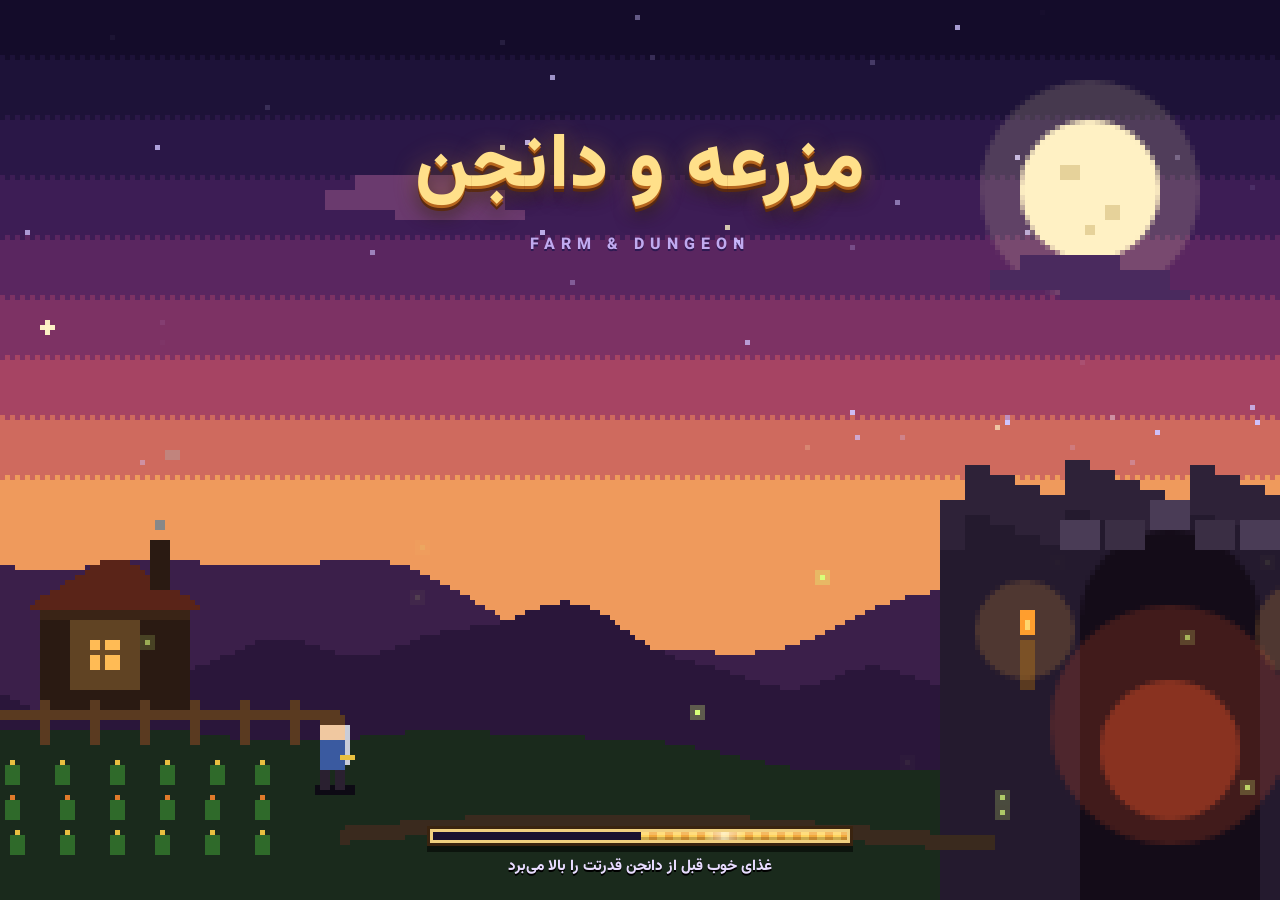
==== game.html @ 9f7b4f9c "ن۱۴۷: animated pixel-art loading screen" ====
<!DOCTYPE html>
<html lang="fa" dir="rtl">
<head>
<meta charset="UTF-8">
<meta name="viewport" content="width=device-width, initial-scale=1, maximum-scale=1, user-scalable=no, viewport-fit=cover">
<title>مزرعه و دانجن</title>
<link rel="icon" href="data:,">
  <style>
@font-face { font-family: "FDGame"; src: url([data-uri]) format("woff2"); font-weight: 400 900; font-display: block; }
/* style.css — فونت سیستمی، موبایل‌اول، هدف‌های لمسی ≥ ۴۸px */
* { margin: 0; padding: 0; box-sizing: border-box; -webkit-tap-highlight-color: transparent; }
html, body { height: 100%; overflow: hidden; }
body {
  font-family: "FDGame", system-ui, Tahoma, sans-serif;
  background: #1b1830; color: #efeaf7; user-select: none; touch-action: none;
}
#game { position: fixed; inset: 0; display: block; image-rendering: pixelated; touch-action: none; }

#topbar {
  position: fixed; top: 0; inset-inline: 0; display: flex; align-items: center;
  justify-content: space-between; padding: 8px 12px; pointer-events: none;
  padding-top: max(8px, env(safe-area-inset-top));
}
.title { font-size: 13px; font-weight: 700; opacity: .85; text-shadow: 0 2px 0 #0008; }
.topbtns { display: flex; gap: 8px; align-items: center; pointer-events: auto; }
.fps { font-size: 11px; opacity: .6; font-variant-numeric: tabular-nums; }
.coins { display: flex; align-items: center; gap: 5px; font-size: 15px; font-weight: 700; color: #ffe082; }
.coinDot {
  width: 14px; height: 14px; border-radius: 50%; display: inline-block;
  background: radial-gradient(circle at 35% 30%, #ffe082, #e6b34d 60%, #a97b2c);
  border: 1px solid #6b4f1d;
}

/* ن۴۰: سلکتور #dock با id واقعی (#dockFarm/#dockDungeon) جایگزین شد — قبلاً کل استایل داک بی‌اثر بود و
   داک موبایل بالا می‌افتاد روی HUD */
#dockFarm, #dockDungeon {
  position: fixed; bottom: 0; inset-inline: 0; display: flex; flex-direction: column; gap: 6px;
  padding: 8px 12px calc(8px + env(safe-area-inset-bottom));
  background: linear-gradient(#141124f2, #141124ff); border-top: 1px solid #3a3654;
}
.row { display: flex; align-items: center; gap: 8px; flex-wrap: wrap; }
/* ن۴۰: بذرها/چیپ‌ها در یک خط افقیِ اسکرول‌شو — داک دیگر نصف صفحه را نمی‌گیرد */
#dockFarm .row, #dockDungeon .row { flex-wrap: nowrap; }
#dockFarm .grp { flex-wrap: nowrap; overflow-x: auto; flex: 1; min-width: 0; scrollbar-width: none; -webkit-overflow-scrolling: touch; }
#dockFarm .grp::-webkit-scrollbar { display: none; }
#dockFarm .row.chips { overflow-x: auto; scrollbar-width: none; -webkit-overflow-scrolling: touch; }
#dockFarm .row.chips::-webkit-scrollbar { display: none; }
#dockDungeon .row { overflow-x: auto; scrollbar-width: none; }
#dockDungeon .row::-webkit-scrollbar { display: none; }
#dockFarm .btn, #dockDungeon .btn, #dockFarm .chip, #dockDungeon .chip, #dockFarm .hlbl { flex-shrink: 0; }
.lbl { font-size: 12px; opacity: .65; min-width: 36px; }
.grp { display: flex; gap: 6px; flex-wrap: wrap; }

.btn {
  min-height: 48px; min-width: 48px; padding: 4px 14px; font-size: 14px; font-weight: 600;
  font-family: inherit; color: #d8d2ea; background: #2b2742; border: 1px solid #45406a;
  border-radius: 10px; cursor: pointer; transition: transform .05s, background .1s, opacity .2s;
}
.btn:active { transform: scale(.94); }
.btn.on { background: #4f7a3f; border-color: #79b364; color: #f4ffe9; box-shadow: 0 0 0 1px #79b36455; }
.btn.dim { opacity: .45; }
.btn.lang { min-width: 56px; }

.btn.seed { display: flex; flex-direction: column; align-items: center; gap: 1px; padding: 5px 12px; min-width: 74px; }
.btn.seed canvas { display: block; image-rendering: pixelated; }
.btn.seed .bl { font-size: 12px; }
.btn.seed .pr { font-size: 11px; color: #ffe082; font-weight: 700; }
.btn.sell { background: #7a5a2c; border-color: #c7a24e; color: #ffedb8; display: flex; align-items: center; gap: 6px; }
.btn.sell b { color: #ffe082; }

.chips { gap: 6px; }
.chip {
  display: flex; align-items: center; gap: 5px; background: #2b2742; border: 1px solid #45406a;
  border-radius: 8px; padding: 3px 10px 3px 8px; font-size: 13px;
}
.chip canvas { display: block; image-rendering: pixelated; }

#toast {
  position: fixed; bottom: 150px; left: 50%; transform: translateX(-50%) translateY(8px); /* ن۴۰: داک کوتاه شد */
  background: #000c; border: 1px solid #45406a; color: #ffe; padding: 8px 16px; border-radius: 10px;
  font-size: 13px; opacity: 0; transition: opacity .18s, transform .18s; pointer-events: none; white-space: nowrap;
}
#toast.show { opacity: 1; transform: translateX(-50%) translateY(0); }

.hint { font-size: 11.5px; opacity: .78; line-height: 1.55; } /* ن۴۰: کمرنگی از .55 → .78 */
@media (min-height: 700px) { .hint { font-size: 12.5px; } }
@media (max-height: 640px) { .hint { display: none; } } /* ن۴۰: صفحه‌ی کوتاه = ردیف کمتر */

.btn.seed .dot { width: 12px; height: 12px; border-radius: 50%; display: inline-block; border: 1px solid #0006; margin-top: 2px; }
.btn.seed { flex-direction: row; gap: 7px; justify-content: center; min-width: 84px; padding: 4px 10px; }
.btn.bossb { background: #6e2f2f; border-color: #c76e6e; }

/* --- دانجن --- */
.stat { display: flex; align-items: center; gap: 4px; font-size: 14px; font-weight: 700; }
.lblS { font-size: 11px; opacity: .6; font-weight: 400; }
#hpWrap2 { position: fixed; top: 44px; inset-inline: 12px; pointer-events: none; z-index: 5; }
#hpBar2 { height: 12px; background: #2b1d1d; border: 1px solid #6e4545; border-radius: 6px; overflow: hidden; }
#hpFill2 { height: 100%; width: 100%; background: linear-gradient(#7ec46a, #4f8f45); transition: width .12s; }
#bossBar { position: fixed; top: 62px; inset-inline: 12px; height: 16px; background: #2b1d1d; border: 1px solid #c76e6e; border-radius: 8px; overflow: hidden; display: none; pointer-events: none; z-index: 5; }
#bossBar.show { display: block; }
#bossFill { height: 100%; width: 100%; background: linear-gradient(#c95f5f, #8a2f2f); transition: width .15s; }
#bossBar span { position: absolute; inset-inline: 0; text-align: center; font-size: 10px; line-height: 16px; color: #ffd9d9; }
.skillB, .dashB { position: relative; overflow: hidden; flex: 1; min-height: 56px; font-size: 15px; }
.skillB { background: #2d4a6e; border-color: #6e9fd4; color: #d6ecff; }
.dashB { background: #5a4a7a; border-color: #a68ed4; color: #e8ddff; }
.skillB::after, .dashB::after { content: ''; position: absolute; inset: 0; background: #0009; transform: scaleX(var(--cd, 0)); transform-origin: right; transition: transform .1s linear; }
.skillB.ready, .dashB.ready { box-shadow: 0 0 12px #fff3; }
#dead { position: fixed; inset: 0; background: #141124cc; display: none; align-items: center; justify-content: center; z-index: 50; }
#dead.show { display: flex; }
.deadBox { background: #221d38; border: 1px solid #6e4560; border-radius: 16px; padding: 26px 30px; text-align: center; display: flex; flex-direction: column; gap: 14px; }
.deadBox h2 { color: #e88; font-size: 22px; }
.deadBox p { font-size: 14px; opacity: .85; line-height: 1.8; }

/* --- اپ نهایی --- */
.essChip { display: flex; align-items: center; gap: 4px; color: #9adcf0; font-weight: 700; font-size: 14px; }
.essDot { width: 9px; height: 12px; background: #7ad0e8; border-radius: 2px; box-shadow: 0 0 6px #7ad0e888; display: inline-block; }
.topL { display: flex; gap: 12px; align-items: center; pointer-events: none; }
.menuB { min-width: 48px; font-size: 18px; }
#dockDungeon { display: none; flex-direction: column; gap: 6px; }
@media (max-width: 560px) { #dockFarm .lbl { display: none; } } /* ن۴۰: لیبل «بذر/انبار» روی موبایل حذف — خود آیکون‌ها گویا هستند */
body.inDungeon #dockFarm { display: none; }
body.inDungeon #dockDungeon { display: flex; }
body.inDungeon #hpWrap2 { display: block; }
#hpWrap2 { display: none; }
.hlbl { font-size: 12px; opacity: .8; display: flex; gap: 3px; align-items: center; }
.exitB { background: #4a6e3f; border-color: #79b364; color: #eaffdd; flex: 1; min-height: 56px; }
.modal { position: fixed; inset: 0; background: #141124d9; display: none; align-items: center; justify-content: center; z-index: 60; padding: 16px; }
.modal.show { display: flex; }
.modalBox { background: #221d38; border: 1px solid #45406a; border-radius: 16px; padding: 18px; width: min(420px, 94vw); max-height: 84vh; overflow-y: auto; display: flex; flex-direction: column; gap: 10px; }
.modalHead { display: flex; justify-content: space-between; align-items: center; }
.modalHead h3 { font-size: 17px; }
.btn.x { min-width: 48px; min-height: 48px; } /* S10.3: هدفِ لمسی ≥ ۴۸px */
.upgRow { display: flex; justify-content: space-between; align-items: center; gap: 10px; background: #2b2742; border: 1px solid #45406a; border-radius: 10px; padding: 8px 12px; }
.upgInfo { display: flex; flex-direction: column; gap: 2px; }
.upgInfo b { font-size: 14px; }
.upgInfo .dots { color: #79b364; font-size: 11px; letter-spacing: 2px; }
.upgInfo small { font-size: 10.5px; opacity: .6; }
.upgBuy { min-width: 92px; min-height: 44px; font-size: 13px; background: #2d4a6e; border-color: #6e9fd4; color: #d6ecff; }
.upgBuy.can { background: #4f7a3f; border-color: #79b364; color: #f4ffe9; }
.upgBuy.maxed { background: #3a3654; opacity: .6; }
.statsLine { font-size: 12px; opacity: .7; text-align: center; }
.saveNote { font-size: 11px; opacity: .5; text-align: center; }
.btn.danger { background: #6e2f2f; border-color: #c76e6e; color: #ffd9d9; }
.wb { text-align: center; }
.wb h3 { font-size: 19px; }
.wbTime { font-size: 13px; opacity: .8; }
.wbEarn { font-size: 26px; color: #ffe082; font-weight: 800; }
.wbDetail { font-size: 13px; opacity: .75; }

#banner {
  position: fixed; top: 22%; left: 50%; transform: translateX(-50%) scale(.8); z-index: 40;
  font-size: 22px; font-weight: 800; color: #ffd9d9; text-shadow: 0 2px 0 #000a, 0 0 18px #c94f4f88;
  background: linear-gradient(#3a162add, #1d0f1ddd); border: 1px solid #c76e6e; border-radius: 14px;
  padding: 12px 34px; opacity: 0; pointer-events: none; transition: opacity .25s, transform .25s;
  letter-spacing: 1px;
}
#banner.show { opacity: 1; transform: translateX(-50%) scale(1); }
#banner.small { font-size: 15px; padding: 8px 20px; }
.chip canvas { image-rendering: pixelated; display: block; }
.coins canvas { image-rendering: pixelated; display: block; }

/* آیکون‌های پیکسلی (به‌جای ایموجی) */
.pico { image-rendering: pixelated; display: inline-block; vertical-align: -4px; }
.hlbl .pico { vertical-align: -5px; }
.wbEarn .pico { vertical-align: -3px; }
.upgBuy .pico { vertical-align: -2px; margin-inline-start: 5px; }
.upgBuy .cost { vertical-align: 2px; }
/* نقطه‌های سطح در منو */
.lvlDot { width: 8px; height: 8px; border-radius: 50%; background: #3a3550; display: inline-block; margin-inline-start: 3px; border: 1px solid #0008; }
.lvlDot.on { background: #ffd76a; box-shadow: 0 0 4px #ffd76a88; }

/* محراب باستانی (نوبت ۲۰) */
.shrineBox { position: fixed; left: 50%; top: 12%; transform: translateX(-50%); z-index: 60; display: none;
  background: rgba(16, 12, 30, 0.95); border: 2px solid #4a5468; border-radius: 10px; padding: 12px 14px; max-width: 360px; text-align: center; }
.shrineBox.show { display: block; }
.shrineBox h4 { margin: 0 0 10px; color: #b8e8ff; font-size: 14px; }
.shrineBox .boons { display: flex; gap: 8px; }
.shrineBox .boons button { flex: 1; min-height: 52px; cursor: pointer; }
.qProg { color: #9aa4c0; font-size: 11px; margin-inline-start: 8px; }
.qRw { display: inline-flex; align-items: center; gap: 4px; color: #e6c74a; font-weight: bold; }


/* ---------- R6: پوسته‌ی «بازی‌گونه» — پیکسلی، بدون گردی، بِوِل ضخیم، متنِ دورخط‌دار ----------
   گوشه‌های پله‌ای با clip-path (۳px)، برجستگی با inset shadow، فشردن = پایین‌رفتن ۳px. */
:root {
  --ol: #120c1c;                                   /* دورخطِ تیره‌ی بنفش (نه سیاه) */
  --notch: polygon(0 4px,4px 4px,4px 0,calc(100% - 4px) 0,calc(100% - 4px) 4px,100% 4px,100% calc(100% - 4px),calc(100% - 4px) calc(100% - 4px),calc(100% - 4px) 100%,4px 100%,4px calc(100% - 4px),0 calc(100% - 4px));
  --txt-ol: -2px 0 0 var(--ol), 2px 0 0 var(--ol), 0 -2px 0 var(--ol), 0 2px 0 var(--ol), -1px -1px 0 var(--ol), 1px -1px 0 var(--ol), -1px 1px 0 var(--ol), 1px 1px 0 var(--ol), 0 3px 0 var(--ol);
}
body { font-weight: 700; letter-spacing: 0; }
* { border-radius: 0 !important; }
.btn, .chip, .upgRow, .modalBox, .deadBox, .shrineBox, #toast, #banner, #hpBar2, #bossBar, .lvlDot, .coinDot, .essDot { border-image: none !important; }

/* دکمه‌ی پایه: سنگِ بنفش با بِوِل */
.btn {
  --b: #4b3f6e; --hi: #6f61a0; --lo: #2c2447; --tx: #f1ecff;
  font-family: inherit; font-weight: 800; color: var(--tx); text-shadow: var(--txt-ol);
  background: var(--b); border: 3px solid var(--ol); clip-path: var(--notch);
  box-shadow: inset 0 3px 0 var(--hi), inset 3px 0 0 var(--hi), inset 0 -5px 0 var(--lo), inset -3px 0 0 var(--lo);
  padding-bottom: 7px; transition: transform .04s, filter .1s; image-rendering: pixelated;
}
.btn:hover { filter: brightness(1.08); }
.btn:active { transform: translateY(3px); box-shadow: inset 0 3px 0 var(--lo), inset 3px 0 0 var(--lo), inset 0 -2px 0 var(--hi); padding-bottom: 4px; padding-top: 7px; }
.btn.on, .upgBuy.can, .exitB { --b: #4f9a3a; --hi: #8fd468; --lo: #2b5e24; --tx: #fbfff2; }
.btn.sell { --b: #c58b2a; --hi: #f6cc5c; --lo: #7a4f17; --tx: #fff6d6; }
.btn.sell b, .btn.seed .pr { color: #fff0a0; }
.skillB { --b: #2f63a8; --hi: #6fa6e6; --lo: #1b3a6a; --tx: #eaf5ff; }
.dashB  { --b: #7a4fb0; --hi: #b48ae6; --lo: #482a72; --tx: #f6eeff; }
.btn.danger, .btn.bossb { --b: #a8363a; --hi: #e2706a; --lo: #621c26; --tx: #ffeceb; }
.upgBuy { --b: #3a4f7a; --hi: #6680b4; --lo: #222f4f; }
.upgBuy.maxed { --b: #3a3654; --hi: #4c4770; --lo: #26223a; opacity: .7; }
.btn.dim { opacity: 1; filter: saturate(.35) brightness(.7); }
.btn.dim:active { transform: none; }
.btn.seed { --b: #6b4a2e; --hi: #9a7048; --lo: #3e2918; --tx: #fff3dc; }
.btn.seed.on { --b: #4f9a3a; --hi: #8fd468; --lo: #2b5e24; outline: 3px solid #ffe36a; outline-offset: -6px; }
.skillB.ready, .dashB.ready { animation: rdy 1s steps(2) infinite; }
@keyframes rdy { 50% { filter: brightness(1.18); } }

/* تاپ‌بار: نشانِ منابع در قابِ تیره */
.topbtns .btn { min-width: 52px; }
.coins, .essChip {
  background: #2a1f3a; border: 3px solid var(--ol); clip-path: var(--notch); padding: 3px 10px 5px;
  box-shadow: inset 0 -3px 0 #1a1226, inset 0 3px 0 #3d2f55; text-shadow: var(--txt-ol); font-size: 16px; font-weight: 900;
}
.coins { color: #ffd84a; } .essChip { color: #8ff0ff; }
.fps { display: none; }                     /* شمارنده‌ی FPS ابزارِ دیباگ است، نه HUD */
body.debug .fps { display: inline; }
.title { text-shadow: var(--txt-ol); }

/* داک‌ها: تخته‌ی چوبی / سنگ با لبه‌ی روشن */
#dockFarm {
  background: repeating-linear-gradient(0deg, #5a3a22 0 14px, #4c301c 14px 16px, #5a3a22 16px 30px, #63412a 30px 32px);
  border-top: 4px solid var(--ol); box-shadow: inset 0 3px 0 #8a6040, inset 0 6px 0 #6d4a30;
}
#dockDungeon {
  background: repeating-linear-gradient(90deg, #3a3550 0 30px, #302b44 30px 32px), #3a3550;
  border-top: 4px solid var(--ol); box-shadow: inset 0 3px 0 #5d567e;
}
.lbl, .hlbl, .lblS { opacity: 1; color: #f0dcb8; text-shadow: var(--txt-ol); }
.hint { opacity: 1; color: #fbe9c6; text-shadow: var(--txt-ol); font-weight: 700; }

/* اسلاتِ انبار */
.chip {
  background: #2a1a10; border: 3px solid var(--ol); clip-path: var(--notch);
  box-shadow: inset 0 3px 0 #160d07, inset 0 -2px 0 #6d4a30; color: #fff; text-shadow: var(--txt-ol); font-weight: 900;
}
.stat { text-shadow: var(--txt-ol); font-weight: 900; }

/* پنل‌های مودال: کاغذِ پوستی با قابِ چوبی */
.modal, #dead { background: #0d0816c4; }
.modalBox, .deadBox, .shrineBox {
  background: #3b2a4a; border: 4px solid var(--ol); clip-path: var(--notch);
  box-shadow: inset 0 0 0 3px #8a6040, inset 0 0 0 6px #4c301c, inset 0 10px 0 #4a3660;
  padding: 20px;
}
.modalHead { background: #6b4a2e; margin: -8px -8px 4px; padding: 6px 8px; border: 3px solid var(--ol); box-shadow: inset 0 3px 0 #9a7048, inset 0 -3px 0 #3e2918; }
.modalHead h3, .wb h3, .shrineBox h4, .modalBox h4 { font-size: 20px; font-weight: 900; color: #ffe9a8; text-shadow: var(--txt-ol); }
.deadBox h2 { font-size: 28px; font-weight: 900; color: #ff6a5e; text-shadow: var(--txt-ol); }
.deadBox p, .wbDetail, .wbTime, .statsLine, .saveNote { text-shadow: 0 2px 0 var(--ol); opacity: .95; }
.wbEarn { color: #ffd84a; text-shadow: var(--txt-ol); font-weight: 900; }
.upgRow {
  background: #4d3a5e; border: 3px solid var(--ol); clip-path: var(--notch);
  box-shadow: inset 0 3px 0 #66507a, inset 0 -3px 0 #2e2140;
}
.upgInfo b { font-size: 15px; font-weight: 900; color: #fff; text-shadow: var(--txt-ol); }
.upgInfo small { opacity: .85; color: #e3d6f0; }
.qProg { color: #cbbfe0; }
.qRw { color: #ffd84a; text-shadow: var(--txt-ol); }
.lvlDot { width: 9px; height: 9px; background: #241a30; border: 2px solid var(--ol); }
.lvlDot.on { background: #ffd84a; box-shadow: inset -2px -2px 0 #c58b2a; }
.modalBox::-webkit-scrollbar { width: 8px; } .modalBox::-webkit-scrollbar-thumb { background: #8a6040; }

/* نوارِ جان: قابِ پیکسلی + درجه‌بندی */
#hpBar2, #bossBar { background: #1e1020; border: 3px solid var(--ol); box-shadow: inset 0 3px 0 #0e0610; }
#hpBar2 { height: 16px; }
#bossBar { height: 20px; }
#hpFill2 { background: linear-gradient(#a8f070 0 30%, #5cb83c 30% 75%, #2f7a24 75%); }
#bossFill { background: linear-gradient(#ff8a7a 0 30%, #d33a3a 30% 75%, #7a1c26 75%); }
#hpFill2, #bossFill { -webkit-mask: repeating-linear-gradient(90deg, #000 0 10px, #0007 10px 12px); mask: repeating-linear-gradient(90deg, #000 0 10px, #0007 10px 12px); }
#bossBar span { font-weight: 900; text-shadow: var(--txt-ol); line-height: 14px; font-size: 11px; }
#hpWrap2 { top: 72px; }

/* توست و بنر */
#toast { background: #2a1f3a; border: 3px solid var(--ol); clip-path: var(--notch); box-shadow: inset 0 3px 0 #4a3a66, inset 0 -3px 0 #1a1226; color: #fff; text-shadow: var(--txt-ol); font-weight: 800; }
#banner { background: #5a1c2a; border: 4px solid var(--ol); clip-path: var(--notch); box-shadow: inset 0 4px 0 #a8363a, inset 0 -4px 0 #320e18; color: #ffe3a0; text-shadow: var(--txt-ol); font-weight: 900; }
.shrineBox .boons button { font-family: inherit; }
.skillB.ready, .dashB.ready { box-shadow: inset 0 3px 0 var(--hi), inset 3px 0 0 var(--hi), inset 0 -5px 0 var(--lo), inset -3px 0 0 var(--lo); }
#hpWrap2 { top: 70px; inset-inline-end: auto; inset-inline-start: 12px; width: min(240px, 46vw); }
#bossBar { inset-inline: 25%; top: 70px; }
.btn.x { font-size: 26px; line-height: 1; }

/* RPG: نشانِ سطح + کارتِ شخصیت */
.lvChip { display: flex; align-items: center; gap: 4px; background: #2a1f3a; border: 3px solid var(--ol); clip-path: var(--notch); padding: 3px 8px 5px;
  box-shadow: inset 0 -3px 0 #1a1226, inset 0 3px 0 #3d2f55; color: #c9f27a; text-shadow: var(--txt-ol); font-size: 15px; font-weight: 900; direction: ltr; }
.lvChip .lvT { font-size: 11px; color: #e3d6f0; }
.lvChip .xpT { width: 38px; height: 7px; background: #120c1c; border: 1px solid #000; position: relative; }
.lvChip .xpT i { position: absolute; inset: 0 auto 0 0; background: #8fd468; width: 0; }
.lvChip.pts { animation: rdy 0.8s steps(2) infinite; color: #ffe36a; }
.rpgCard { background: #2e2140; border: 3px solid var(--ol); clip-path: var(--notch); padding: 10px; display: flex; flex-direction: column; gap: 8px; box-shadow: inset 0 3px 0 #4a3660; }
.rpgTop { display: flex; justify-content: space-between; align-items: center; }
.rpgLv { font-size: 22px; font-weight: 900; color: #c9f27a; text-shadow: var(--txt-ol); }
.rpgPts { font-size: 14px; color: #e3d6f0; text-shadow: var(--txt-ol); }
.rpgPts.has { color: #ffe36a; animation: rdy 0.8s steps(2) infinite; }
.xpBar { position: relative; height: 18px; background: #120c1c; border: 3px solid var(--ol); }
.xpBar i { position: absolute; inset-block: 0; inset-inline-start: 0; background: linear-gradient(#c9f27a 0 35%, #6cb83c 35% 75%, #3c7a24 75%); }
.xpBar span { position: absolute; inset: 0; text-align: center; font-size: 11px; line-height: 12px; color: #fff; text-shadow: var(--txt-ol); direction: ltr; }
.rpgBuy { align-self: stretch; }
.rpgGrp { font-size: 14px; font-weight: 900; color: #ffe9a8; text-shadow: var(--txt-ol); margin-top: 4px; }
.rpgRow.cb { box-shadow: inset 4px 0 0 #d33a3a, inset 0 3px 0 #66507a, inset 0 -3px 0 #2e2140; }
.rpgRow.fm { box-shadow: inset 4px 0 0 #6cb83c, inset 0 3px 0 #66507a, inset 0 -3px 0 #2e2140; }
[dir="rtl"] .rpgRow.cb { box-shadow: inset -4px 0 0 #d33a3a, inset 0 3px 0 #66507a, inset 0 -3px 0 #2e2140; }
[dir="rtl"] .rpgRow.fm { box-shadow: inset -4px 0 0 #6cb83c, inset 0 3px 0 #66507a, inset 0 -3px 0 #2e2140; }
.rpgV { font-size: 12px; color: #c9f27a; margin-inline-start: 6px; }
.rpgPlus { min-width: 52px; min-height: 48px; font-size: 24px; --b: #3a3654; --hi: #4c4770; --lo: #26223a; }
.rpgPlus.can { --b: #4f9a3a; --hi: #8fd468; --lo: #2b5e24; }
.rpgPlus:disabled { filter: saturate(.3) brightness(.7); }

</style>
</head>
<body>
<!-- ن۱۴۷: صفحه‌ی بارگذاری (پیکسل‌آرتِ زنده، کد خالص بدون فایل خارجی) -->
<div id="boot"><canvas id="bootCv" width="320" height="180"></canvas>
<div class="bTitle"><b>مزرعه و دانجن</b><i>FARM &amp; DUNGEON</i></div>
<div class="bBox"><div class="bBar"><div id="bFill"></div></div><div id="bTip"></div></div></div>
<style>
#boot{position:fixed;inset:0;z-index:9999;background:#0d0a1a;overflow:hidden;transition:opacity .7s ease;font-family:"FDGame",system-ui,Tahoma,sans-serif;direction:rtl}
#boot.out{opacity:0;pointer-events:none}
#bootCv{position:absolute;inset:0;width:100%;height:100%;object-fit:cover;image-rendering:pixelated}
#boot .bTitle{position:absolute;left:0;right:0;top:12%;text-align:center;animation:bBob 3.2s ease-in-out infinite}
#boot .bTitle b{display:block;font-size:clamp(34px,8vw,76px);font-weight:900;color:#ffe08a;letter-spacing:1px;
 text-shadow:0 3px 0 #b5651d,0 6px 0 #5a2a12,0 0 24px #ffb34766,0 10px 18px #000a}
#boot .bTitle i{display:block;font-style:normal;margin-top:6px;font-size:clamp(11px,2.2vw,16px);letter-spacing:6px;color:#cdb9ff;text-shadow:0 2px 0 #2a1850;opacity:.9}
#boot .bBox{position:absolute;left:50%;bottom:2.5%;transform:translateX(-50%);width:min(78vw,420px);text-align:center}
#boot .bBar{height:14px;background:#1a1230;border:3px solid #f0d080;box-shadow:0 0 0 3px #3a2410,0 6px 0 3px #0008;image-rendering:pixelated;position:relative;overflow:hidden}
#bFill{height:100%;width:0;background:repeating-linear-gradient(90deg,#ffd45e 0 8px,#f2a93b 8px 16px);box-shadow:inset 0 3px 0 #fff3,inset 0 -3px 0 #0003;transition:width .25s linear}
#bFill:after{content:"";position:absolute;top:0;bottom:0;width:40px;background:linear-gradient(90deg,transparent,#fff8,transparent);animation:bShine 1.4s linear infinite}
#bTip{margin-top:12px;color:#e8dcff;font-size:clamp(12px,2.6vw,15px);font-weight:700;text-shadow:0 2px 0 #000;min-height:1.4em;transition:opacity .4s}
@keyframes bBob{0%,100%{transform:translateY(0)}50%{transform:translateY(-6px)}}
@keyframes bShine{from{left:-40px}to{left:110%}}
</style>
<script>
(function(){
var cv=document.getElementById('bootCv'),x=cv.getContext('2d'),W=320,H=180,t0=performance.now(),ready=false,done=false,MIN=2600;
window.__bootReady=function(){ready=true};
var tips=['محصول رسیده را بفروش و ابزار بهتر بخر','هر پنج طبقه یک باسِ غول‌پیکر منتظر است','غذای خوب قبل از دانجن قدرتت را بالا می‌برد','از طبقه‌ای که رسیده‌ای ادامه می‌دهی، پس آماده برو','اتاق‌های تاریک را با احتیاط کشف کن','بذرهای کمیاب در طبقه‌های عمیق‌ترند'],ti=Math.floor(Math.random()*tips.length),tipEl=document.getElementById('bTip');tipEl.textContent=tips[ti];
var R=function(s){return function(){s=(s*16807)%2147483647;return s/2147483647}}(7);
var stars=[];for(var i=0;i<70;i++)stars.push([R()*W,R()*95,R()*6.28,R()<.15]);
var flies=[];for(i=0;i<16;i++)flies.push([R()*W,110+R()*60,R()*6.28,.3+R()*.6]);
function px(c,a,b,w,h){x.fillStyle=c;x.fillRect(a|0,b|0,w,h)}
function ridge(y0,amp,f,ph,col,off){x.fillStyle=col;for(var i=0;i<W;i++){var xx=i+off,h=y0-amp*(Math.sin(xx*f+ph)*.6+Math.sin(xx*f*2.7+ph*2)*.3+Math.sin(xx*f*6.1)*.1);x.fillRect(i,h|0,1,H)}}
var sky=['#140c2a','#1d1238','#2a1747','#3d1d55','#5a2660','#7d3264','#a64463','#cf6a5e','#ef9a5c'];
function frame(now){
 var t=(now-t0)/1000;
 for(var i=0;i<sky.length;i++){var y=i*12;px(sky[i],0,y,W,12);if(i<sky.length-1)for(var k=0;k<W;k+=2)px(sky[i+1],k+(i%2),y+11,1,1)} px(sky[8],0,108,W,72);
 for(i=0;i<stars.length;i++){var s=stars[i],a=.5+.5*Math.sin(t*2+s[2]);x.globalAlpha=a;px(s[3]?'#fff6c8':'#cfc4ff',s[0],s[1],1,1);if(s[3]&&a>.8){px('#fff6c8',s[0]-1,s[1],3,1);px('#fff6c8',s[0],s[1]-1,1,3)}}x.globalAlpha=1;
 // ماه
 x.globalAlpha=.18;x.fillStyle='#ffe9b0';x.beginPath();x.arc(250,38,22,0,7);x.fill();x.globalAlpha=1;
 x.fillStyle='#fff1c4';x.beginPath();x.arc(250,38,14,0,7);x.fill();px('#e6d29a',244,33,4,3);px('#e6d29a',253,41,3,3);px('#e6d29a',249,45,2,2);
 // ابرها
 for(i=0;i<3;i++){var cx=((t*(4+i*2)+i*130)%(W+80))-40,cy=22+i*16;x.fillStyle=i==1?'#6a3a6e':'#4a2a5e';x.fillRect(cx|0,cy,36,4);x.fillRect(cx+6|0,cy-3,20,3);x.fillRect(cx+14|0,cy+4,26,2)}
 ridge(118,16,.02,1,'#3b1f4a',t*3);ridge(132,12,.035,3,'#2a163a',t*6);
 // تپه‌ی جلو
 ridge(150,6,.02,0,'#1a2a1c',0);
 // مزرعه (چپ): خانه، نرده، ردیفِ محصول
 px('#2a1a12',40,122,30,20);px('#3a2416',40,122,30,2);for(i=0;i<16;i++)px('#5a2418',38+i,121-i*0.6,34-i*2,1);
 var lw=Math.sin(t*3)>.95?'#ffd27a':'#ffbb55';px(lw,50,128,6,6);px('#3a2416',52,128,1,6);px('#3a2416',50,130,6,1);x.globalAlpha=.25;px('#ffbb55',46,124,14,14);x.globalAlpha=1;
 px('#2a1a12',62,108,4,10);px('#888',63,104+Math.sin(t)*1,2,2);x.globalAlpha=.4;px('#aaa',64+Math.sin(t*.7)*2,98-((t*6)%10),3,2);x.globalAlpha=1;
 for(i=0;i<9;i++){px('#5a3a20',10+i*10,140,2,9)}px('#5a3a20',10,142,90,2);
 for(var r=0;r<3;r++)for(i=0;i<8;i++){var sw=Math.sin(t*2+i+r)*1;px('#2f6a2a',14+i*10+sw,153+r*7,3,4);px(r==1?'#e07a2a':'#e8c040',15+i*10+sw,152+r*7,1,1)}
 // دروازه‌ی دانجن (راست)
 px('#241a2e',220,100,100,80);for(i=0;i<20;i++)px('#2e2238',220+i*5,100-((i*7)%9),5,10);
 px('#140c18',248,124,36,56);x.fillStyle='#140c18';x.beginPath();x.arc(266,124,18,Math.PI,0);x.fill();
 var g=.55+.25*Math.sin(t*3);x.globalAlpha=g;x.fillStyle='#ff5a2a';x.beginPath();x.arc(266,150,14,0,7);x.fill();x.globalAlpha=g*.5;x.beginPath();x.arc(266,145,24,0,7);x.fill();x.globalAlpha=1;
 for(i=0;i<5;i++)px(i%2?'#3a2e44':'#4a3c56',244+i*9,104+(i==2?-4:0),8,6);
 for(var s2=0;s2<2;s2++){var tx=s2?292:236,fl=Math.sin(t*14+s2*2);px('#5a3a20',tx,128,3,10);px('#ff9a2a',tx,123+fl,3,5);px('#ffe07a',tx+1,125+fl,1,2);x.globalAlpha=.2;x.fillStyle='#ffb040';x.beginPath();x.arc(tx+1,126,10,0,7);x.fill();x.globalAlpha=1}
 // جاده
 for(i=0;i<130;i++)px('#3a2a1e',100+i,166-Math.sin(i*.03)*3,2,3);
 // قهرمانِ در حالِ رفتن به سمتِ دروازه
 var hx=((t*14)%170)+80,hy=158-Math.sin((hx-100)*.03)*3,st=Math.floor(t*8)%2;
 px('#0d0a14',hx-3,hy-1,8,2);px('#3a5aa0',hx-2,hy-10,5,6);px('#f0c8a0',hx-2,hy-14,5,4);px('#5a3a20',hx-2,hy-15,5,2);px('#2a2030',hx-2+st,hy-4,2,4);px('#2a2030',hx+1-st,hy-4,2,4);px('#c8ccd8',hx+3,hy-13,1,8);px('#e8c040',hx+2,hy-7,3,1);
 // کرم‌شب‌تاب
 for(i=0;i<flies.length;i++){var f=flies[i];f[0]+=Math.sin(t+f[2])*.2;f[1]+=Math.cos(t*.8+f[2])*.1;var a2=.5+.5*Math.sin(t*3*f[3]+f[2]);x.globalAlpha=a2;px('#d8ff7a',f[0],f[1],1,1);x.globalAlpha=a2*.3;px('#d8ff7a',f[0]-1,f[1]-1,3,3)}x.globalAlpha=1;
 // پیشرفت و نکته
 var p=Math.min(1,(now-t0)/MIN);if(!ready)p=Math.min(p,.9);document.getElementById('bFill').style.width=(p*100).toFixed(1)+'%';
 var ni=Math.floor(t/3.2);if(ni!==ti&&(t%3.2)<.05){}
 if(p>=1&&ready&&!done){done=true;var b=document.getElementById('boot');b.className='out';setTimeout(function(){b.remove()},800);return}
 requestAnimationFrame(frame)}
setInterval(function(){if(done)return;tipEl.style.opacity=0;setTimeout(function(){ti=(ti+1)%tips.length;tipEl.textContent=tips[ti];tipEl.style.opacity=1},400)},3200);
document.getElementById('boot').addEventListener('click',function(){if(ready)MIN=0});
requestAnimationFrame(frame);
})();
</script>
<canvas id="game"></canvas>

<header id="topbar">
  <div class="topL">
    <span class="coins"><canvas id="coinIcon" width="18" height="18"></canvas><b id="coinN">60</b></span>
    <span class="lvChip" id="lvChip"><b class="lvT">Lv</b><b id="lvN">1</b><span class="xpT"><i id="xpFill"></i></span></span>
    <span class="essChip"><canvas id="gemIcon" width="18" height="18" class="pico"></canvas><b id="essN">0</b></span>
  </div>
  <div class="topbtns">
    <span id="fps" class="fps"></span>
    <button id="lang" class="btn lang" data-i18n="lang"></button>
    <button id="sndBtn" class="btn lang" aria-label="sound"><canvas id="sndIcon" width="20" height="20" class="pico"></canvas></button>
    <button id="menuBtn" class="btn menuB" aria-label="menu"><canvas id="gearIcon" width="20" height="20" class="pico"></canvas></button>
  </div>
</header>

<div id="hpWrap2"><div id="hpBar2"><div id="hpFill2"></div></div></div>
<div id="bossBar"><div id="bossFill"></div><span data-i18n="bossName"></span></div>
<div id="toast"></div>
<div id="banner"><span data-i18n="bossName"></span></div>

<div id="dockFarm">
  <div class="row">
    <span class="lbl" data-i18n="seeds"></span>
    <div class="grp">
      <button class="btn seed on" id="s-carrot"><span class="bl" data-i18n="carrot"></span><b class="pr" id="pr-carrot">8</b></button>
      <button class="btn seed" id="s-wheat"><span class="bl" data-i18n="wheat"></span><b class="pr" id="pr-wheat">16</b></button>
      <button class="btn seed" id="s-pumpkin"><span class="bl" data-i18n="pumpkin"></span><b class="pr" id="pr-pumpkin">32</b></button>
      <button class="btn seed" id="s-strawberry" hidden><span class="bl" data-i18n="strawberry"></span><b class="pr" id="pr-strawberry">28</b></button>
      <button class="btn seed" id="s-eggplant" hidden><span class="bl" data-i18n="eggplant"></span><b class="pr" id="pr-eggplant">48</b></button>
      <button class="btn seed" id="s-corn" hidden><span class="bl" data-i18n="corn"></span><b class="pr" id="pr-corn">70</b></button>
    </div>
    <button class="btn sell" id="sell"><span data-i18n="sellAll"></span><b id="sellTotal">+0</b></button>
  </div>
  <div class="row chips">
    <span class="lbl" data-i18n="inv"></span>
    <div class="chip"><canvas id="ci-carrot" width="22" height="22"></canvas><b id="i-carrot">0</b></div>
    <div class="chip"><canvas id="ci-wheat" width="22" height="22"></canvas><b id="i-wheat">0</b></div>
    <div class="chip"><canvas id="ci-pumpkin" width="22" height="22"></canvas><b id="i-pumpkin">0</b></div>
    <div class="chip f2" style="display:none"><canvas id="ci-strawberry" width="22" height="22"></canvas><b id="i-strawberry">0</b></div>
    <div class="chip f2" style="display:none"><canvas id="ci-eggplant" width="22" height="22"></canvas><b id="i-eggplant">0</b></div>
    <div class="chip f2" style="display:none"><canvas id="ci-corn" width="22" height="22"></canvas><b id="i-corn">0</b></div>
    <span class="hlbl"><span data-i18n="landL2"></span> <b id="landN">1</b></span>
    <span class="hlbl"><canvas id="hi-worker" width="18" height="18" class="pico"></canvas><b id="hl-worker">—</b></span>
    <span class="hlbl"><canvas id="hi-sprinkler" width="18" height="18" class="pico"></canvas><b id="hl-sprinkler">—</b></span>
    <span class="hlbl"><canvas id="hi-basket" width="18" height="18" class="pico"></canvas><b id="hl-basket">—</b></span>
  </div>
  <div class="hint" data-i18n="hintF"></div>
</div>

<div id="dockDungeon">
  <div class="row">
    <span class="stat"><span class="lblS" data-i18n="floorL"></span> <b id="floorN">1</b></span>
    <span class="stat"><canvas id="gemIcon2" width="18" height="18" class="pico"></canvas><b id="essN2">0</b></span>
    <span class="stat"><span class="lblS" data-i18n="killsL"></span> <b id="killN">0</b></span>
  </div>
  <div class="row">
    <button class="btn skillB" id="skill"><b data-i18n="skill"></b></button>
    <button class="btn dashB" id="dash"><b data-i18n="dash"></b></button>
    <button class="btn exitB" id="exitD"><b data-i18n="exitD"></b></button>
  </div>
  <div class="hint" data-i18n="hintD"></div>
</div>

<div id="menu" class="modal">
  <div class="modalBox">
    <div class="modalHead"><h3 data-i18n="upgradeTitle"></h3><button class="btn x" id="menuClose" aria-label="close">×</button></div>
    <div id="menuList"></div>
    <p id="statsLine" class="statsLine"></p>
    <p class="saveNote" data-i18n="autoSaveNote"></p>
    <button class="btn danger" id="resetBtn" data-i18n="resetBtn"></button>
  </div>
</div>

<div id="welcome" class="modal">
  <div class="modalBox wb">
    <h3 data-i18n="welcomeBack"></h3>
    <p class="wbTime"><span data-i18n="awayFor"></span> <b id="wbTime"></b></p>
    <p class="wbEarn"><canvas id="coinIcon2" width="18" height="18" class="pico"></canvas><b id="wbEarn"></b></p>
    <p id="wbDetail" class="wbDetail"></p>
    <p class="saveNote" data-i18n="offlineCapNote"></p>
  </div>
</div>

<div id="dead">
  <div class="deadBox">
    <h2 data-i18n="youDied"></h2>
    <p id="deadInfo"></p>
    <button class="btn act" id="retry" data-i18n="retry"></button>
    <button class="btn exitB" id="toFarm" data-i18n="exitD"></button>
  </div>
</div>

<div id="__diag" style="position:fixed;top:50%;left:50%;transform:translate(-50%,-50%);z-index:9999;background:#2b5a2b;color:#fff;padding:14px 20px;border-radius:12px;font:14px system-ui,sans-serif;max-width:85%;text-align:center;box-shadow:0 4px 24px #000a">در حال اجرای اسکریپت بازی…<br>loading game script…</div>
<script>window.addEventListener("error",function(e){var d=document.getElementById("__diag");if(!d)return;d.style.background="#7a1f1f";d.textContent="JS ERROR: "+(e.message||e.error)+" @ line "+(e.lineno||"?");});</script>
<script>
const __m_raster = (() => {
class Raster {
constructor(w, h, buf = null) {
this.w = w; this.h = h;
this.d = buf || new Uint8ClampedArray(w * h * 4);
this._u32 = null; // ن۳۹: نمای ۳۲-بیتی تنبل — کپی ردیفی بدون تخصیص subarray
}
u32() { return this._u32 || (this._u32 = new Uint32Array(this.d.buffer, 0, (this.d.length / 4) | 0)); }
px(x, y, c) { // c = [r,g,b,a]
x = Math.round(x); y = Math.round(y);
if (x < 0 || y < 0 || x >= this.w || y >= this.h) return;
const i = (y * this.w + x) * 4, d = this.d;
if (c[3] >= 255) { d[i] = c[0]; d[i+1] = c[1]; d[i+2] = c[2]; d[i+3] = 255; return; }
const a = c[3] / 255, ia = 1 - a;
d[i]   = d[i]   * ia + c[0] * a;
d[i+1] = d[i+1] * ia + c[1] * a;
d[i+2] = d[i+2] * ia + c[2] * a;
d[i+3] = Math.max(d[i+3], c[3]);
}
get(x, y) {
x = Math.round(x); y = Math.round(y);
if (x < 0 || y < 0 || x >= this.w || y >= this.h) return null;
const i = (y * this.w + x) * 4, d = this.d;
return [d[i], d[i+1], d[i+2], d[i+3]];
}
rect(x, y, w, h, c) {
x = Math.round(x); y = Math.round(y);
const w0 = Math.round(w), h0 = Math.round(h);
let x0 = x < 0 ? -x : 0, y0 = y < 0 ? -y : 0;
const x1 = Math.min(w0, this.w - x), y1 = Math.min(h0, this.h - y);
if (x0 >= x1 || y0 >= y1) return;
const d = this.d, a = c[3];
if (a <= 0) return;
if (a >= 255) {
const r0 = c[0], g0 = c[1], b0 = c[2];
for (let yy = y0; yy < y1; yy++) {
let i = ((y + yy) * this.w + x + x0) * 4;
for (let xx = x0; xx < x1; xx++, i += 4) { d[i] = r0; d[i + 1] = g0; d[i + 2] = b0; d[i + 3] = 255; }
}
return;
}
const t = a / 255, it = 1 - t, r0 = c[0] * t, g0 = c[1] * t, b0 = c[2] * t;
for (let yy = y0; yy < y1; yy++) {
let i = ((y + yy) * this.w + x + x0) * 4;
for (let xx = x0; xx < x1; xx++, i += 4) {
if (d[i + 3] === 0) { d[i] = r0; d[i + 1] = g0; d[i + 2] = b0; d[i + 3] = a; continue; }
d[i] = d[i] * it + r0; d[i + 1] = d[i + 1] * it + g0; d[i + 2] = d[i + 2] * it + b0;
d[i + 3] = Math.max(d[i + 3], a);
}
}
}
line(x0, y0, x1, y1, c) {
if (!isFinite(x0) || !isFinite(y0) || !isFinite(x1) || !isFinite(y1)) return; // گارد NaN/Inf
x0 = Math.round(x0); y0 = Math.round(y0); x1 = Math.round(x1); y1 = Math.round(y1);
let dx = Math.abs(x1 - x0), sx = x0 < x1 ? 1 : -1;
let dy = -Math.abs(y1 - y0), sy = y0 < y1 ? 1 : -1;
let err = dx + dy;
for (;;) {
this.px(x0, y0, c);
if (x0 === x1 && y0 === y1) break;
const e2 = 2 * err;
if (e2 >= dy) { err += dy; x0 += sx; }
if (e2 <= dx) { err += dx; y0 += sy; }
}
}
lineW(x0, y0, x1, y1, w, c) {
w = Math.max(1, Math.round(w));
const dx = x1 - x0, dy = y1 - y0, len = Math.hypot(dx, dy) || 1;
const nx = -dy / len, ny = dx / len;
const offs = [];
for (let k = -(w - 1) / 2; k <= (w - 1) / 2; k += 1) offs.push(Math.round(k));
for (const k of offs) this.line(x0 + nx * k, y0 + ny * k, x1 + nx * k, y1 + ny * k, c);
}
seg(x0, y0, x1, y1, w, cBase, cHi, cSh, light = true) {
this.lineW(x0, y0, x1, y1, w, cBase);
if (light && w >= 3) {
const o = (w - 1) >> 1;
this.line(x0, y0 - o, x1, y1 - o, cHi);
this.line(x0, y0 + o, x1, y1 + o, cSh);
} else if (w >= 2) {
this.line(x0, y0 + (w >> 1) - (w % 2 === 0 ? 1 : 0) + 1, x1, y1 + (w >> 1), cSh);
}
}
ellipse(cx, cy, rx, ry, c) {
cx = Math.round(cx); cy = Math.round(cy);
rx = Math.round(rx); ry = Math.round(ry);
for (let dy = -ry; dy <= ry; dy++) {
const t = 1 - (dy * dy) / (ry * ry);
if (t < 0) continue;
const dx = Math.floor(rx * Math.sqrt(t));
for (let x = cx - dx; x <= cx + dx; x++) this.px(x, cy + dy, c);
}
}
outline(c) {
const mask = new Uint8Array(this.w * this.h);
for (let i = 0; i < this.w * this.h; i++) mask[i] = this.d[i * 4 + 3] > 200 ? 1 : 0;
for (let y = 0; y < this.h; y++) for (let x = 0; x < this.w; x++) {
if (mask[y * this.w + x]) continue;
if ((x > 0 && mask[y * this.w + x - 1]) || (x < this.w - 1 && mask[y * this.w + x + 1]) ||
(y > 0 && mask[(y - 1) * this.w + x]) || (y < this.h - 1 && mask[(y + 1) * this.w + x]))
this.px(x, y, c);
}
}
markOpaque() {
for (let i = 3; i < this.d.length; i += 4) if (this.d[i] !== 255) return this;
this._opaque = true;
return this;
}
over(dst, ox = 0, oy = 0) {
ox = Math.round(ox); oy = Math.round(oy);
const sw = this.w, sh = this.h, sd = this.d, dd = dst.d, dw = dst.w, dh = dst.h;
const x0 = ox < 0 ? -ox : 0, y0 = oy < 0 ? -oy : 0;
const x1 = Math.min(sw, dw - ox), y1 = Math.min(sh, dh - oy);
if (x0 >= x1 || y0 >= y1) return;
if (this._opaque) { // تایل مات: ردیف کوتاه = حلقه‌ی u32 (بدون تخصیص)، ردیف بلند = memcpy (ن۳۹)
const len = x1 - x0;
if (len <= 24) {
const su = this.u32(), du = dst.u32();
for (let y = y0; y < y1; y++) {
let si = y * sw + x0, di = (y + oy) * dw + ox + x0;
for (let k = 0; k < len; k++) du[di + k] = su[si + k];
}
} else {
const len4 = len * 4;
for (let y = y0; y < y1; y++) {
const si = (y * sw + x0) * 4, di = ((y + oy) * dw + ox + x0) * 4;
dd.set(sd.subarray(si, si + len4), di);
}
}
return;
}
for (let y = y0; y < y1; y++) {
let si = (y * sw + x0) * 4, di = ((y + oy) * dw + ox + x0) * 4;
for (let x = x0; x < x1; x++, si += 4, di += 4) {
const a = sd[si + 3];
if (a === 0) continue;
if (a >= 255) { dd[di] = sd[si]; dd[di + 1] = sd[si + 1]; dd[di + 2] = sd[si + 2]; dd[di + 3] = 255; continue; }
const t = a / 255, it = 1 - t;
dd[di] = sd[si] * t + dd[di] * it;
dd[di + 1] = sd[si + 1] * t + dd[di + 1] * it;
dd[di + 2] = sd[si + 2] * t + dd[di + 2] * it;
if (a > dd[di + 3]) dd[di + 3] = a;
}
}
}
blit(dst, sx, sy, w, h, dx, dy, opaque = false) {
dx = Math.round(dx); dy = Math.round(dy);
if (sx < 0) { w += sx; dx -= sx; sx = 0; }
if (sy < 0) { h += sy; dy -= sy; sy = 0; }
if (sx + w > this.w) w = this.w - sx;
if (sy + h > this.h) h = this.h - sy;
if (dx < 0) { w += dx; sx -= dx; dx = 0; }
if (dy < 0) { h += dy; sy -= dy; dy = 0; }
if (dx + w > dst.w) w = dst.w - dx;
if (dy + h > dst.h) h = dst.h - dy;
if (w <= 0 || h <= 0) return;
const sd = this.d, dd = dst.d, sw = this.w, dw = dst.w;
if (opaque) { // تایل مات: ردیف کوتاه = حلقه‌ی u32، ردیف بلند = memcpy
if (w <= 24) {
const su = this.u32(), du = dst.u32();
for (let y = 0; y < h; y++) {
let si = (sy + y) * sw + sx, di = (dy + y) * dw + dx;
for (let k = 0; k < w; k++) du[di + k] = su[si + k];
}
} else {
const len4 = w * 4;
for (let y = 0; y < h; y++) { const si = ((sy + y) * sw + sx) * 4; dd.set(sd.subarray(si, si + len4), (((dy + y) * dw) + dx) * 4); } // آفستِ مقصد هم باید بایتی باشد (×۴)
}
return;
}
for (let y = 0; y < h; y++) {
let si = ((sy + y) * sw + sx) * 4, di = ((dy + y) * dw + dx) * 4;
for (let x = 0; x < w; x++, si += 4, di += 4) {
const a = sd[si + 3];
if (a === 0) continue;
if (a >= 255) { dd[di] = sd[si]; dd[di + 1] = sd[si + 1]; dd[di + 2] = sd[si + 2]; dd[di + 3] = 255; continue; }
const t = a / 255, it = 1 - t;
dd[di] = sd[si] * t + dd[di] * it;
dd[di + 1] = sd[si + 1] * t + dd[di + 1] * it;
dd[di + 2] = sd[si + 2] * t + dd[di + 2] * it;
if (a > dd[di + 3]) dd[di + 3] = a;
}
}
}
clear() { this.d.fill(0); }
}
function rasterToCanvas(r) {
const c = document.createElement('canvas');
c.width = r.w; c.height = r.h;
const ctx = c.getContext('2d');
const img = ctx.createImageData(r.w, r.h);
img.data.set(r.d);
ctx.putImageData(img, 0, 0);
return c;
}
function rot(x, y, ang) {
const c = Math.cos(ang), s = Math.sin(ang);
return [x * c - y * s, x * s + y * c];
}
return {Raster, rasterToCanvas, rot};
})();
const {Raster, rasterToCanvas, rot} = __m_raster;
const __m_art_ramps = (() => {
const RAMP_STEPS = 7;
const L0 = 12, L1 = 92;          // کرانِ L (روشنایی ادراکی 0..255)
const PURPLE = 268, WARM = 52;   // لنگرهای هیو: سایه → بنفش-آبی · نور → زرد
const lum = (r, g, b) => 0.299 * r + 0.587 * g + 0.114 * b;
function hsl2rgb(h, s, l) { // h آزاد (درجه)، s/l در 0..1 → [0..255]³
h = ((h % 360) + 360) % 360;
const c = (1 - Math.abs(2 * l - 1)) * s, hp = h / 60, x = c * (1 - Math.abs((hp % 2) - 1));
const m = l - c / 2;
let r = 0, g = 0, b = 0;
if (hp < 1) { r = c; g = x; } else if (hp < 2) { r = x; g = c; } else if (hp < 3) { g = c; b = x; }
else if (hp < 4) { g = x; b = c; } else if (hp < 5) { r = x; b = c; } else { r = c; b = x; }
return [Math.round((r + m) * 255), Math.round((g + m) * 255), Math.round((b + m) * 255)];
}
const lerpHue = (a, b, t) => a + (((b - a + 540) % 360) - 180) * t; // کوتاه‌ترین قوس روی دایره‌ی هیو
function lightFor(h, s, target) {
let lo = 0, hi = 1;
for (let i = 0; i < 22; i++) { const m = (lo + hi) / 2; (lum(...hsl2rgb(h, s, m)) < target) ? lo = m : hi = m; }
return (lo + hi) / 2;
}
function makeRamp({ h, s, l0 = L0, l1 = L1, hShadow = -20, hLight = 15, sPeak = 0.35 }) {
const out = [];
const hF = Math.min(1, Math.abs(hShadow) / 45), lF = Math.min(1, hLight / 45); // شدت چرخش هیو
for (let i = 0; i < RAMP_STEPS; i++) {
const t = (i - 3) / 3;                    // −1 تیره‌ترین … +1 روشن‌ترین
const darkK = t < 0 ? -t : 0, lightK = t > 0 ? t : 0;
const hue = lerpHue(lerpHue(h, PURPLE, darkK * hF * 0.62), WARM, lightK * lF * 0.55);
const sat = Math.min(0.98, s * (1 + sPeak * (1 - Math.abs(t))) * (1 - (darkK * 0.10 + lightK * 0.07)));
const L = l0 + ((l1 - l0) * i) / (RAMP_STEPS - 1);
out.push([...hsl2rgb(hue, sat, lightFor(hue, sat, L)), 255]);
}
return out;
}
const BASE = {
grass: [118, 0.45], grassDry: [60, 0.48], leaf: [104, 0.50], leafAutumn: [38, 0.55],
soil: [26, 0.42], soilWet: [18, 0.50], dust: [34, 0.34], sand: [45, 0.40],
stoneCool: [222, 0.10], stoneMoss: [138, 0.22], stoneForge: [16, 0.50], stoneIce: [198, 0.30],
water: [205, 0.50], waterDeep: [218, 0.45],
skin: [22, 0.48], clothRed: [352, 0.50], clothBlue: [220, 0.42], clothGreen: [128, 0.35],
clothPurple: [282, 0.38], bone: [45, 0.16], metal: [212, 0.12],
fire: [28, 0.80], magicCyan: [188, 0.55], gold: [45, 0.60], ink: [240, 0.30],
};
const RAMP = {};
for (const k in BASE) RAMP[k] = makeRamp({ h: BASE[k][0], s: BASE[k][1] });
const ALIAS = {
bark: 'soil', wood: 'soil', hair: 'soil', furBrown: 'soil', path: 'dust',
clothCream: 'bone', furWhite: 'bone', furGrey: 'metal', magicPurple: 'clothPurple',
brick0: 'stoneCool', brick1: 'stoneMoss', brick2: 'stoneForge', brick3: 'stoneIce', brick: 'stoneCool',
};
for (const k in ALIAS) RAMP[k] = RAMP[ALIAS[k]];
const RAMP_NAMES = Object.keys(RAMP);                    // همه‌ی نام‌ها (شامل هم‌نام‌ها) — برای audit
const RAMP_BASE_NAMES = Object.keys(BASE);               // فقط مواد پایه (رنگ یکتا تولید می‌کنند)
const rp = (name, i) => RAMP[name][i];                   // رنگ پله‌ی i
const rpHex = (name, i) => '#' + rp(name, i).slice(0, 3).map((v) => v.toString(16).padStart(2, '0')).join('');
const rampL = (name) => RAMP[name].map((c) => Math.round(lum(c[0], c[1], c[2]))); // پروفایل L — برای audit
return {RAMP_STEPS, RAMP, RAMP_NAMES, RAMP_BASE_NAMES, rp, rpHex, rampL, makeRamp};
})();
const {RAMP_STEPS, RAMP, RAMP_NAMES, RAMP_BASE_NAMES, rp, rpHex, rampL, makeRamp} = __m_art_ramps;
const __m_art_palette_hero = (() => {
const PAL = {
out:      '#141021', // outline تیره ۱ پیکسلی
skinHi:   '#ffd9a3',
skin:     '#efa477',
skinSh:   '#b87852',
hair:     '#5f3a28',
hairSh:   '#3f2418',
hatHi:    '#ffe082',
hat:      '#e6b34d',
hatSh:    '#a97b2c',
jacketHi: '#6fa3d8',
jacket:   '#3e6fae',
jacketSh: '#26477b',
jacketDeep: '#1d2a55', // S6.2: پله‌ی چهارم سایه‌ی پارچه (هیو-شیفت بنفش، ΔL≈24 از jacketSh)
shirt:    '#e9dfc6',
shirtSh:  '#b9ac8c',
pantsHi:  '#87975c',
pants:    '#667441',
pantsSh:  '#454f2c',
bootHi:   '#b9854e',
boot:     '#94643a',
bootSh:   '#6b4527',
metalHi:  '#eef2f7',
metal:    '#aeb9c8',
metalSh:  '#727e96',
wood:     '#8a5a33',
scarf:    '#c94f4f',
scarfSh:  '#8a2f2f',
};
const C = {};
for (const k of Object.keys(PAL)) {
const h = PAL[k];
C[k] = [parseInt(h.slice(1, 3), 16), parseInt(h.slice(3, 5), 16), parseInt(h.slice(5, 7), 16), 255];
}
return {PAL, C};
})();
const {PAL, C} = __m_art_palette_hero;
const __m_art_palette_master = (() => {
const PM_SPECIALS = [
[242, 239, 228], // سفید گرم (استخوانی/نور)
[20, 16, 33],    // سیاه جوهری (outline)
[201, 79, 79],   // قرمز خون (شال/آسیب)
[124, 192, 105], // سبز افکت (جوانه/درخشش)
];
const PM_K = 128;       // سقف تعداد رنگ‌های پالت مستر (S1.2: ۹۶ → S4.6c: ۱۲۸)
const PM_TOL = 6;       // آستانه‌ی پوشش (نرمال‌شده — همان متریک M5)
const pmDist = (a, b) => Math.sqrt(((a[0] - b[0]) ** 2 + (a[1] - b[1]) ** 2 + (a[2] - b[2]) ** 2) / 3);
function pmUnion() {
const u = [];
for (const n of RAMP_BASE_NAMES) for (const c of RAMP[n]) u.push([c[0], c[1], c[2]]);
for (const s of PM_SPECIALS) u.push(s);
for (const k in PAL) { const h = PAL[k]; u.push([parseInt(h.slice(1, 3), 16), parseInt(h.slice(3, 5), 16), parseInt(h.slice(5, 7), 16)]); } // S4.6c
return u;
}
function buildPaletteMaster(K = PM_K, lloyd = 24) {
const U = pmUnion(), n = U.length;
const centers = [[20, 16, 33]];         // شروع: سیاه جوهری
const bd = new Float64Array(n).fill(Infinity);
const upd = (c) => { for (let i = 0; i < n; i++) { const d = pmDist(U[i], c); if (d < bd[i]) bd[i] = d; } };
upd(centers[0]);
while (centers.length < K) { let bi = -1, bv = -1; for (let i = 0; i < n; i++) if (bd[i] > bv) { bv = bd[i]; bi = i; } centers.push(U[bi].slice()); upd(U[bi]); }
for (let it = 0; it < lloyd; it++) {
const s = Array.from({ length: centers.length }, () => [0, 0, 0, 0]);
for (let i = 0; i < n; i++) { let bi = 0, b = Infinity; for (let j = 0; j < centers.length; j++) { const d = pmDist(U[i], centers[j]); if (d < b) { b = d; bi = j; } } const t = s[bi]; t[0] += U[i][0]; t[1] += U[i][1]; t[2] += U[i][2]; t[3]++; }
for (let j = 0; j < centers.length; j++) { const t = s[j]; if (t[3]) centers[j] = [Math.round(t[0] / t[3]), Math.round(t[1] / t[3]), Math.round(t[2] / t[3])]; }
}
const maxCov = () => { let m = 0; for (let i = 0; i < n; i++) { let b = Infinity; for (const c of centers) { const d = pmDist(U[i], c); if (d < b) b = d; } if (b > m) m = b; } return m; };
for (let round = 0; round < 60; round++) {
let worst = null, wd = -1, wi = -1;
for (let i = 0; i < n; i++) { let b = Infinity, bi = 0; for (let j = 0; j < centers.length; j++) { const d = pmDist(U[i], centers[j]); if (d < b) { b = d; bi = j; } } if (b > wd) { wd = b; worst = U[i]; wi = bi; } }
if (wd <= PM_TOL) break;
const c0 = centers[wi]; let best = null, bm = maxCov();
for (const t of [0.25, 0.5, 0.75, 1.0]) {
const cand = [Math.round(c0[0] + (worst[0] - c0[0]) * t), Math.round(c0[1] + (worst[1] - c0[1]) * t), Math.round(c0[2] + (worst[2] - c0[2]) * t)];
centers[wi] = cand; const m = maxCov(); if (m < bm - 1e-9) { bm = m; best = cand.slice(); }
centers[wi] = c0;
}
if (!best) break; centers[wi] = best;
}
return { centers, cover: maxCov() };
}
const _built = buildPaletteMaster();
const PALETTE_MASTER = _built.centers.map((c) => [c[0], c[1], c[2], 255]);
const PM_SIZE = PALETTE_MASTER.length;  // ≤ ۹۶ (پذیرش S1.2)
const PM_COVER = _built.cover;          // بدترین فاصله‌ی رنگ‌های منبع تا نزدیک‌ترین رنگ پالت (باید < PM_TOL)
function inPM(r, g, b, tol = PM_TOL) {
for (const c of PALETTE_MASTER) {
const dr = r - c[0], dg = g - c[1], db = b - c[2];
if ((dr * dr + dg * dg + db * db) / 3 < tol * tol) return true;
}
return false;
}
function nearestPM(r, g, b) {
let best = PALETTE_MASTER[0], bd = Infinity;
for (const c of PALETTE_MASTER) { const dr = r - c[0], dg = g - c[1], db = b - c[2]; const d = dr * dr + dg * dg + db * db; if (d < bd) { bd = d; best = c; } }
return best;
}
return {PM_SPECIALS, PM_K, PM_TOL, pmDist, PALETTE_MASTER, PM_SIZE, PM_COVER, buildPaletteMaster, inPM, nearestPM};
})();
const {PM_SPECIALS, PM_K, PM_TOL, pmDist, PALETTE_MASTER, PM_SIZE, PM_COVER, buildPaletteMaster, inPM, nearestPM} = __m_art_palette_master;
const __m_art_palette_snap = (() => {
const LOCK = Object.values(C);                      // ۲۶ رنگ — سقف ۲۸
const LUM = LOCK.map((c) => c[0] * 0.299 + c[1] * 0.587 + c[2] * 0.114);
function lockPAL(s) {
const d = s.d;
const ring = s.ringPx && new Set(s.ringPx);          // S1.7: پیکسل‌های حلقه‌ی outline معاف‌اند (رنگ انتخابی ماده)
for (let i = 0; i < d.length; i += 4) {
if (d[i + 3] <= 8 || (ring && ring.has(i))) continue;
const r = d[i], g = d[i + 1], b = d[i + 2];
const L = r * 0.299 + g * 0.587 + b * 0.114;
let bp = -1, bd = 1e9, bq = -1, bq2 = 1e9;             // bp: نزدیک‌ترین · bq: نزدیک‌ترینِ روشن‌تر
for (let k = 0; k < LOCK.length; k++) {
const c = LOCK[k], dr = r - c[0], dg = g - c[1], db = b - c[2], dd = dr * dr + dg * dg + db * db;
if (dd < bd) { bd = dd; bp = k; }
if (LUM[k] >= L - 2 && dd < bq2) { bq2 = dd; bq = k; }
}
if (bd === 0) continue;                                // رنگ دقیقاً از پالت
const c = bq >= 0 && L - LUM[bp] > 10 ? LOCK[bq] : LOCK[bp];
d[i] = c[0]; d[i + 1] = c[1]; d[i + 2] = c[2];
}
return s;
}
return {LOCK, lockPAL};
})();
const {LOCK, lockPAL} = __m_art_palette_snap;
const __m_art_outline = (() => {
const INK = rp('ink', 1);
const FAM = new Map();
for (const nm of RAMP_NAMES) for (let i = 0; i < 7; i++) { const c = rp(nm, i); const k = (c[0] << 16) | (c[1] << 8) | c[2]; if (!FAM.has(k)) FAM.set(k, [nm, i]); }
const key3 = (r, g, b) => (r << 16) | (g << 8) | b;
const OL_MIN = 14, OL_MAX = 24, OL_MID = 19; // باند روشنایی outline (سنجه‌ی M2)
const lum = (r, g, b) => r * 0.299 + g * 0.587 + b * 0.114;
function selColor(r, g, b) {
const f = FAM.get(key3(r, g, b));
if (f) { const c = rp(f[0], f[1] >= 3 ? 1 : 0); return [c[0], c[1], c[2], 255]; } // پلهٔ تیرهٔ همان ماده (L≈۲۵/۱۲)
const mr = r * 0.55 + INK[0] * 0.45, mg = g * 0.55 + INK[1] * 0.45, mb = b * 0.55 + INK[2] * 0.45;
const k = OL_MID / (lum(mr, mg, mb) || 1);
const tr = Math.round(mr * k), tg = Math.round(mg * k), tb = Math.round(mb * k);
const pm = nearestPM(tr, tg, tb); const lp = lum(pm[0], pm[1], pm[2]);
if (lp >= 10 && lp <= 32) return [pm[0], pm[1], pm[2], 255];   // نزدیک‌ترین رنگ پالت مستر
return [INK[0], INK[1], INK[2], 255];                           // پلهٔ جوهر (داخل پالت مستر)
}
function inkOutline(s, opt = {}) {
const d = s.d, w = s.w, h = s.h;
let maxA = 0;
for (let i = 3; i < d.length; i += 4) if (d[i] > maxA) maxA = d[i];
const sem = maxA < 250;                                  // روح/اجسام نیمه‌شفاف
const minA = opt.minA ?? (sem ? 100 : 200);              // آستانه‌ی بدنه
const ra = opt.ringA ?? (sem ? Math.max(110, Math.round(maxA * 0.55)) : 255);
const mode = opt.mode || 'sel';
const ring = [];
for (let y = 0; y < h; y++) for (let x = 0; x < w; x++) {
const i = (y * w + x) * 4;
if (d[i + 3] >= 40) continue;                          // خالی/سایهٔ تماس (α<۴۰) — خط تماس زیر پا هم می‌گیرد
let nb = -1;                                           // ۴-همسایه (بدون گوشه)
if (x > 0 && d[i - 4 + 3] >= minA) nb = i - 4;
else if (x < w - 1 && d[i + 4 + 3] >= minA) nb = i + 4;
else if (y > 0 && d[i - w * 4 + 3] >= minA) nb = i - w * 4;
else if (y < h - 1 && d[i + w * 4 + 3] >= minA) nb = i + w * 4;
if (nb < 0) continue;
const c = mode === 'ink' ? INK : selColor(d[nb], d[nb + 1], d[nb + 2]);
const l0 = lum(c[0], c[1], c[2]) || 1, kk = Math.min(OL_MAX, Math.max(OL_MIN, l0)) / l0;
ring.push(i, Math.round(c[0] * kk), Math.round(c[1] * kk), Math.round(c[2] * kk));
}
const rp2 = s.ringPx || (s.ringPx = []);                 // نشانه‌گذاری: قفل پالت این‌ها را معاف کند
for (let k = 0; k < ring.length; k += 4) {
const i = ring[k];
d[i] = ring[k + 1]; d[i + 1] = ring[k + 2]; d[i + 2] = ring[k + 3]; d[i + 3] = ra;
rp2.push(i);
}
return s;
}
function bakeOutline(r, x0, y0, w, h, draw, opt) {
const t = new Raster(w, h);
const p = {
px: (x, y, c) => t.px(x - x0, y - y0, c),
rect: (x, y, ww, hh, c) => t.rect(x - x0, y - y0, ww, hh, c),
line: (ax, ay, bx, by, c) => t.line(ax - x0, ay - y0, bx - x0, by - y0, c),
ellipse: (x, y, rx, ry, c) => t.ellipse(x - x0, y - y0, rx, ry, c),
get: (x, y) => t.get(x - x0, y - y0),
};
draw(p);
inkOutline(t, opt || { mode: 'sel' });
t.over(r, x0, y0);
}
return {OL_MIN, OL_MAX, OL_MID, selColor, inkOutline, bakeOutline};
})();
const {OL_MIN, OL_MAX, OL_MID, selColor, inkOutline, bakeOutline} = __m_art_outline;
const __m_art_equipment = (() => {
const hx = (h, a = 255) => [parseInt(h.slice(1, 3), 16), parseInt(h.slice(3, 5), 16), parseInt(h.slice(5, 7), 16), a];
const M = hx(PAL.metal), MH = hx(PAL.metalHi), MS = hx(PAL.metalSh); // آهن
const LB = [138, 90, 51, 255], LBH = [170, 116, 70, 255], LBS = [100, 62, 34, 255]; // چرم
const GD = [230, 199, 74, 255], GDH = [255, 224, 130, 255]; // طلایی
const CR = [122, 208, 232, 255], CRH = [180, 240, 255, 255]; // بلوری
function drawEquipHat(r, dir, hc, id) {
const hx = Math.round(hc[0]) & ~1, hy = Math.round(hc[1]) & ~1; // S6.2: هم‌پار با drawHead (لنگرِ زوج)
const fx = dir === 'right' ? 1 : dir === 'left' ? -1 : 0;
if (id === 'capStraw') {
r.rect(hx - 7, hy - 9, 14, 2, [230, 190, 100, 255]);
r.rect(hx - 7, hy - 8, 14, 2, [190, 150, 70, 255]);
r.rect(hx - 4, hy - 12, 8, 3, [230, 190, 100, 255]);
r.rect(hx - 4, hy - 12, 8, 1, [255, 220, 140, 255]);
r.rect(hx - 1, hy - 10, 3, 1, [170, 60, 50, 255]); // نوار قرمز
} else if (id === 'helmLeather') {
r.rect(hx - 6, hy - 13, 12, 5, LB);
r.rect(hx - 6, hy - 13, 12, 1, LBH);
r.rect(hx - 6, hy - 9, 12, 1, LBS);
r.rect(hx - 1, hy - 11, 3, 2, LBS); // درز
if (fx !== 0) r.rect(hx + (fx > 0 ? 4 : -6), hy - 10, 2, 4, LBH); // گونه‌پوش
} else if (id === 'helmIron') {
r.rect(hx - 6, hy - 14, 12, 6, M);
r.rect(hx - 6, hy - 14, 12, 1, MH);
r.rect(hx - 6, hy - 9, 12, 1, MS);
r.rect(hx - 1, hy - 12, 2, 6, MS); // تیغه‌ی میانی
if (fx !== 0) { r.rect(hx + (fx > 0 ? 4 : -6), hy - 10, 2, 5, M); r.px(hx + (fx > 0 ? 5 : -5), hy - 10, MH); }
else { r.px(hx - 6, hy - 8, MS); r.px(hx + 6, hy - 8, MS); }
r.rect(hx - 2, hy - 15, 4, 1, GD); // نوک برنجی
} else if (id === 'crownWar') {
r.rect(hx - 6, hy - 12, 12, 3, GD);
r.rect(hx - 6, hy - 10, 12, 1, [180, 150, 50, 255]);
for (let i = 0; i < 3; i++) r.rect(hx - 4 + i * 4, hy - 15, 2, 3, GD);
r.px(hx - 3, hy - 15, GDH); r.px(hx + 4, hy - 15, GDH);
r.px(hx, hy - 11, CR); // جوهر مرکزی
}
}
function drawEquipBody(r, dir, P, id) {
const nx = Math.round(P.neck[0]), ny = Math.round(P.neck[1]);
const px2 = Math.round(P.pelvis[0]);
if (id === 'vestLeather') {
r.rect(nx - 4, ny + 3, 9, 8, LB);
r.rect(nx - 4, ny + 3, 9, 1, LBH);
r.rect(nx - 4, ny + 10, 9, 1, LBS);
r.lineW(nx - 4, ny + 6, nx + 4, ny + 6, 1, LBS); // کمربند
} else if (id === 'plateIron') {
r.rect(nx - 4, ny + 3, 9, 9, M);
r.rect(nx - 4, ny + 3, 9, 1, MH);
r.rect(nx - 4, ny + 11, 9, 1, MS);
r.lineW(nx - 1, ny + 4, nx - 1, ny + 10, 1, MS); // درز صفحات
r.lineW(nx + 2, ny + 4, nx + 2, ny + 10, 1, MS);
const s1 = P.arms.near.shoulder, s2 = P.arms.far.shoulder;
r.rect(Math.round(s1[0]) - 2, Math.round(s1[1]) - 1, 5, 3, M);
r.rect(Math.round(s1[0]) - 2, Math.round(s1[1]) - 1, 5, 1, MH);
r.rect(Math.round(s2[0]) - 2, Math.round(s2[1]) - 1, 4, 2, MS);
} else if (id === 'robeMage') {
r.rect(nx - 4, ny + 3, 9, 7, [86, 60, 140, 255]); // بنفش
r.rect(nx - 4, ny + 3, 9, 1, [120, 90, 180, 255]);
r.rect(px2 - 5, ny + 10, 11, 4, [70, 48, 118, 255]); // دامن
r.rect(px2 - 5, ny + 13, 11, 1, [50, 34, 88, 255]);
r.px(nx - 2, ny + 5, CR); r.px(nx + 2, ny + 7, CR); // ستاره‌ها
}
}
function drawEquipBoots(r, dir, P, id) {
const a1 = P.legs.near.ankle, a2 = P.legs.far.ankle;
if (id === 'bootsSwift') {
for (const a of [a1, a2]) {
const ax = Math.round(a[0]), ay = Math.round(a[1]);
r.rect(ax - 2, ay - 3, 5, 3, [230, 230, 240, 255]); // سفید
r.rect(ax - 3, ay - 3, 1, 3, [180, 220, 255, 255]); // بال
r.px(ax - 4, ay - 2, [140, 200, 255, 255]);
}
} else if (id === 'bootsWar') {
for (const a of [a1, a2]) {
const ax = Math.round(a[0]), ay = Math.round(a[1]);
r.rect(ax - 2, ay - 4, 5, 4, M);
r.rect(ax - 2, ay - 4, 5, 1, MH);
r.rect((ax + (dir === 'left' ? -3 : 1)) & ~1, (ay - 4) & ~1, 2, 2, GD); // S6.2: خارِ هم‌ترازِ ۲×۲ تا در نصف‌سازی بماند
}
}
}
function swordPal(id) {
if (id === 'swordCopper') return { met: [196, 124, 70, 255], metHi: [235, 170, 110, 255] };
if (id === 'swordIron') return { met: [150, 158, 172, 255], metHi: [220, 228, 240, 255] };
if (id === 'swordCrystal') return { met: CR, metHi: CRH };
return null;
}
return {drawEquipHat, drawEquipBody, drawEquipBoots, swordPal};
})();
const {drawEquipHat, drawEquipBody, drawEquipBoots, swordPal} = __m_art_equipment;
const __m_art_palette_env = (() => {
const TILE = 16;
const COLS = 30, ROWS = 20;
const WORLD_W = COLS * TILE, WORLD_H = ROWS * TILE;
const P = {
grass:'#4c8a4b', grassHi:'#5fa75e', grassBlade:'#6db75f', grassSh:'#3c6f3f',
flowerW:'#e8e3d3', flowerY:'#e8c74a',
soil:'#8a5a33', soilHi:'#a06c40', soilSh:'#6e4526', furrow:'#5a3820',
soilWet:'#6f4a2b', soilWetHi:'#7f5836', soilWetSh:'#553720', wet:'#4f6fae',
hedge:'#2e5b34', hedgeHi:'#437c44', hedgeSh:'#20422a', hedgeOut:'#16301e',
water:'#3d6fae', waterHi:'#5b8fd4', waterSh:'#2c5488', sparkle:'#b8d6f2',
wood:'#8a5a33', woodHi:'#a97b4e', woodSh:'#63401f',
leaf:'#4f9a45', leafHi:'#66b358', leafSh:'#3a7a35', sprout:'#7cc069',
carrot:'#e07b2f', carrotHi:'#f2974e',
wheatG:'#7fa348', wheat:'#d4b04a', wheatHi:'#eccf6e', wheatSh:'#a8862f',
pumpkin:'#d97f2e', pumpkinHi:'#efa14e', pumpkinSh:'#a85a1d', stem:'#5f7a3a',
straw:'#e2485a', strawHi:'#ff8592', strawSh:'#a62e44',
eggplant:'#8657c2', eggplantHi:'#a678e0', eggplantSh:'#5f3a92',
corn:'#eec85a', cornHi:'#ffe58e', cornSh:'#c09a3a',
gold:'#e6c74a', white:'#f2efe4',
stone:'#5a5668', stoneHi:'#6e6a80', stoneSh:'#454253', brickOut:'#2b2838',
brick:'#4a4458', brickHi:'#5a546c', torch:'#e8974a', torchHi:'#ffcf7a', essence:'#7ad0e8',
heart:'#e06c8a', stairs:'#8a8496', stairsSh:'#5f5a6e', berry:'#d4506a', essenceSh:'#4a7488', bone:'#e8e4d8',
};
const E = {};
for (const k in P) E[k] = [parseInt(P[k].slice(1, 3), 16), parseInt(P[k].slice(3, 5), 16), parseInt(P[k].slice(5, 7), 16), 255];
const PM_WHITE = [242, 239, 228, 255]; // سفید گرم ویژه (در پالت مستر — نه رمپ)
const EMAP = {
grass: ['grass', 4], grassHi: ['grass', 5], grassBlade: ['grass', 6], grassSh: ['grass', 3],
flowerW: ['__white', 0], flowerY: ['gold', 6],
soil: ['soil', 3], soilHi: ['soil', 4], soilSh: ['soil', 2], furrow: ['soil', 1],
soilWet: ['soilWet', 2], soilWetHi: ['soilWet', 3], soilWetSh: ['soilWet', 1], wet: ['water', 5],
hedge: ['grass', 2], hedgeHi: ['grass', 3], hedgeSh: ['grass', 1], hedgeOut: ['grass', 0],
water: ['water', 2], waterHi: ['water', 5], waterSh: ['water', 1], // آب↔چمن=۲۷ ✓ (S1.3)
wood: ['soil', 5], woodHi: ['soil', 6], woodSh: ['soil', 3],
leaf: ['leaf', 4], leafHi: ['leaf', 5], leafSh: ['leaf', 3], sprout: ['leaf', 6],
stone: ['stoneCool', 4], stoneHi: ['stoneCool', 5], stoneSh: ['stoneCool', 3],
berry: ['clothRed', 5], gold: ['gold', 6], stem: ['leaf', 3], wheatG: ['leaf', 4],
wheat: ['gold', 5], wheatHi: ['gold', 6], wheatSh: ['gold', 4],
carrot: ['fire', 5], carrotHi: ['fire', 6],
pumpkin: ['fire', 5], pumpkinHi: ['fire', 6], pumpkinSh: ['fire', 4],
straw: ['clothRed', 5], strawHi: ['clothRed', 6], strawSh: ['clothRed', 3],
eggplant: ['clothPurple', 5], eggplantHi: ['clothPurple', 6], eggplantSh: ['clothPurple', 3],
corn: ['gold', 5], cornHi: ['gold', 6], cornSh: ['gold', 4],
};
for (const k in EMAP) { const m = EMAP[k]; E[k] = m[0] === '__white' ? PM_WHITE.slice() : rp(m[0], m[1]).slice(); }
const h2 = (x, y) => { let h = (x * 374761393 + y * 668265263) | 0; h = (h ^ (h >> 13)) * 1274126177; return ((h ^ (h >> 16)) >>> 0) / 4294967295; };
const cache = new Map();
function sprite(key, fn) {
let s = cache.get(key);
if (!s) { s = new Raster(TILE, TILE); fn(s); s.markOpaque(); cache.set(key, s); }
return s;
}
return {TILE, COLS, ROWS, WORLD_W, WORLD_H, E, h2, sprite};
})();
const {TILE, COLS, ROWS, WORLD_W, WORLD_H, E, h2, sprite} = __m_art_palette_env;
const __m_art_noise = (() => {
function hash2(x, y, seed = 0) { // [0,1) — هشِ صحیحِ ۳۲بیتی (یکنواخت، بدون هم‌بستگی مکانی)
let h = (Math.imul(x | 0, 374761393) + Math.imul(y | 0, 668265263) + Math.imul(seed | 0, 1442695041)) | 0;
h = Math.imul(h ^ (h >>> 13), 1274126177);
return ((h ^ (h >>> 16)) >>> 0) / 4294967296;
}
const smooth = (t) => t * t * (3 - 2 * t); // smoothstep — نویز بدون شکستگی در گره‌ها
const mix = (a, b, t) => a + (b - a) * t;
const wrap = (v, p) => ((v % p) + p) % p;  // حلقوی (برای ورودی منفی هم درست)
function vnoise(x, y, seed = 0) { // value-noise هموار، [0,1)
const xi = Math.floor(x), yi = Math.floor(y);
const u = smooth(x - xi), v = smooth(y - yi);
const a = hash2(xi, yi, seed), b = hash2(xi + 1, yi, seed);
const c = hash2(xi, yi + 1, seed), d = hash2(xi + 1, yi + 1, seed);
return mix(mix(a, b, u), mix(c, d, u), v);
}
function fbm(x, y, seed = 0, oct = 2) { // چنداکتاوی نرمال‌شده، [0,1)
let s = 0, amp = 1, f = 1, norm = 0;
for (let i = 0; i < oct; i++) {
s += amp * vnoise(x * f, y * f, (seed + i * 1013) | 0);
norm += amp; amp *= 0.5; f *= 2;
}
return s / norm;
}
function tileNoise(x, y, period, seed = 0) { // **قابل‌دوخت**: شبکه modulo period ⇒ تایلِ ۱۶×۱۶ بی‌درز
const xi = Math.floor(x), yi = Math.floor(y);
const u = smooth(x - xi), v = smooth(y - yi);
const x0 = wrap(xi, period), y0 = wrap(yi, period);
const x1 = wrap(xi + 1, period), y1 = wrap(yi + 1, period);
const a = hash2(x0, y0, seed), b = hash2(x1, y0, seed);
const c = hash2(x0, y1, seed), d = hash2(x1, y1, seed);
return mix(mix(a, b, u), mix(c, d, u), v); // پیوسته روی درز: n(x+period) ≡ n(x) دقیقاً
}
function tileFbm(x, y, period, seed = 0, oct = 2) { // همان، چنداکتاوی (هر اکتاو period خودش)
let s = 0, amp = 1, f = 1, norm = 0;
for (let i = 0; i < oct; i++) {
s += amp * tileNoise(x * f, y * f, period * f, (seed + i * 1013) | 0);
norm += amp; amp *= 0.5; f *= 2;
}
return s / norm;
}
return {hash2, vnoise, fbm, tileNoise, tileFbm};
})();
const {hash2, vnoise, fbm, tileNoise, tileFbm} = __m_art_noise;
const __m_art_dither = (() => {
const _B2 = new Uint8Array([0, 2, 3, 1]); // ۲×۲ استاندارد
function expand(Bn, n) {                  // ساخت بازگشتی: B_2n = ۴·B_n + الگوی B2 در هر ربع
const m = n * 2, out = new Uint8Array(m * m);
for (let y = 0; y < m; y++) for (let x = 0; x < m; x++)
out[y * m + x] = 4 * Bn[(y % n) * n + (x % n)] + _B2[((y / n) | 0) * 2 + ((x / n) | 0)];
return out;
}
const BAYER4_REF = expand(_B2, 2);
const BAYER2 = new Float32Array(4).fill(1.5);    // (1.5+0.5)/4  = 0.5
const BAYER4 = new Float32Array(16).fill(7.5);   // (7.5+0.5)/16 = 0.5
const BAYER8 = new Float32Array(64).fill(31.5);  // (31.5+0.5)/64 = 0.5
function bayer2(x, y) { return (BAYER2[((y & 1) * 2) + (x & 1)] + 0.5) / 4; }
function bayer4(x, y) { return (BAYER4[((y & 3) * 4) + (x & 3)] + 0.5) / 16; }
function bayer8(x, y) { return (BAYER8[((y & 7) * 8) + (x & 7)] + 0.5) / 64; }
function ditherStep(v, levels, x, y) {
const s = Math.min(1, Math.max(0, v)) * (levels - 1);
const f = Math.floor(s);
return Math.min(levels - 1, f + (s - f > bayer4(x, y) ? 1 : 0));
}
function unchecker(r, x0, y0, w, h) {
const d = r.d, W = r.w, eq = (i, j) => d[i] === d[j] && d[i + 1] === d[j + 1] && d[i + 2] === d[j + 2];
for (let y = y0; y < y0 + h - 1; y++) for (let x = x0; x < x0 + w - 1; x++) {
const a = (y * W + x) * 4, b = a + 4, c = a + W * 4, e = c + 4;
if (eq(a, e) && eq(b, c) && !eq(a, b)) { d[e] = d[b]; d[e + 1] = d[b + 1]; d[e + 2] = d[b + 2]; }
}
}
return {BAYER4_REF, BAYER2, BAYER4, BAYER8, bayer2, bayer4, bayer8, ditherStep, unchecker};
})();
const {BAYER4_REF, BAYER2, BAYER4, BAYER8, bayer2, bayer4, bayer8, ditherStep, unchecker} = __m_art_dither;
const __m_art_ground = (() => {
const KIND_ID = { grass: 0, soil: 1, path: 2, hedge: 3, water: 4, fence: 5, dfloor: 6, wall: 7, stairs: 8, gateL: 9, gateR: 10, pillar: 11, decor: 12, bush: 13, fencePost: 14 };
const _gnum = new Array(15 * 512 * 6).fill(null); // S2.8: ۶۴ واریانت × (خیس/نه) × ۴ فریم = ۵۱۲ اسلات/کیند · S3.10: ۶ تم دانجن
const STONE_THEMES = ['stoneCool', 'stoneMoss', 'stoneForge', 'waterDeep', 'grassDry', 'dust']; // تم ۰..۵
const MOSS_THEMES = ['leaf', 'leaf', 'fire', 'magicCyan', 'leaf', 'gold']; // هویتِ خزه/گدازه/یخ/باتلاق(گیاه)/معدن(طلا)
const DTHEME = STONE_THEMES.map((X, t) => {
const M = MOSS_THEMES[t];
const O = {
brick: rp(X, t === 0 ? 1 : 2), brickHi: rp(X, t === 0 ? 2 : 3), brickOut: rp(X, 0), glint: rp(X, 4),      // بدنه‌ی دیوار (تیره) + جلای آجر
stone: rp(X, 5), stoneHi: rp(X, 6), stoneSh: rp(X, 3),                        // سنگِ روشن (کلاهک/ستون/دروازه/پله)
cap: rp(X, 4), mortar: rp(X, t === 0 ? 1 : 2), deep: rp(X, t === 0 ? 0 : 1),                              // خطِ کلاهک + درزهای کف + **رویِ توده‌ی دیوار (S3.2: L۲۶)**
floorA: rp(X, 3), floorB: rp(X, 4), warm: rp(X, 4),
stairs: rp(X, 5), stairsSh: rp(X, 3),
moss: rp(M, 5), mossD: rp(M, 3),                                              // خزه/گدازه/یخ — هویت تم
};
return O;
});
const DPAL = (t) => DTHEME[t] || DP0;
function drawPillarHead(r, sx, sy, variant, theme) {
const P = DPAL(theme | 0);
r.rect(sx + 3, sy - 6, 10, 6, P.brick);        // تنه‌ی بالایی
r.rect(sx + 3, sy - 6, 3, 6, P.brickHi);       // نور بالا-چپ
r.rect(sx + 11, sy - 6, 2, 6, P.brickOut);
r.rect(sx + 1, sy - 10, 14, 4, P.stone);       // سرستون
r.rect(sx + 1, sy - 10, 14, 1, P.stoneHi);
r.rect(sx + 1, sy - 7, 14, 1, P.stoneSh);      // سایه‌ی زیرِ سرستون
if (variant === 1) {                            // ترک‌خورده: لبه‌ی شکسته
r.px(sx + 3, sy - 10, P.stoneSh); r.px(sx + 4, sy - 9, P.stoneSh);
r.px(sx + 12, sy - 10, P.stoneSh); r.line(sx + 6, sy - 6, sx + 8, sy - 2, P.brickOut);
} else { r.px(sx + 6, sy - 9, P.stoneSh); r.px(sx + 10, sy - 5, P.brickOut); }
}
function groundSprite(kind, variant = 0, wet = false, waterFrame = 0, theme = 0) {
const nk = theme * 7680 + KIND_ID[kind] * 512 + ((variant & 63) | (wet ? 64 : 0)) * 4 + (waterFrame & 3); // S2.8: ۶۴ واریانت
let cached = _gnum[nk];
if (cached) return cached;
const P = DPAL(theme); // پالت سنگ دانجن — تم ۰ همان E است
const key = `g|${kind}|${variant}|${wet ? 1 : 0}|${waterFrame}|${theme}`;
return _gnum[nk] = sprite(key, (r) => {
if (kind === 'grass') { // S2.4: ۸ واریانت — تُن پایه + تافت‌های ۲–۳px (L/خطی). بدون گل (گل = دکال S2.9)
const base = rp('grass', 4), side = (variant & 1) ? rp('grass', 5) : rp('grass', 3); // هر تایل فقط یک سمتِ ±۱ پله (ΔL درون‌تایل ≈ ۱۳ ✓)
r.rect(0, 0, 16, 16, base);
for (let sl = 0; sl < 6; sl++) { // ۶ اسلات (۲×۳) → خوشه‌های ۲–۳px بدون تلنبار
const hh = (k) => hash2(variant * 31 + sl, k * 7 + 3, 7);
if (hh(0) < 0.14) continue; // تایلِ تُنُک‌تر
const px = 1 + (sl % 3) * 5 + ((hh(1) * 3) | 0), py = 1 + ((sl / 3) | 0) * 8 + ((hh(2) * 4) | 0);
const len = 2 + ((hh(3) * 2) | 0); // ۲ یا ۳
if (hh(4) < 0.5) { // خطیِ افقی
r.rect(px, py, len, 1, side);
if (hh(5) < 0.55) r.px(px + (hh(6) < 0.5 ? 0 : len - 1), py + 1, side); // خمِ L
} else {           // خطیِ عمودی
r.rect(px, py, 1, len, side);
if (hh(5) < 0.55) r.px(px + 1, py + (hh(6) < 0.5 ? 0 : len - 1), side);
}
}
} else if (kind === 'soil') { // S2.6: خاکِ شخم‌خورده — شیارهای **هم‌ترازِ جهانی** (۴/۸/۱۲)؛ لبه‌های بیرونی در soilBake اضافه می‌شوند
const base = wet ? E.soilWet : E.soil, hi = wet ? E.soilWetHi : E.soilHi, sh = wet ? E.soilWetSh : E.soilSh;
r.rect(0, 0, 16, 16, base);
for (const y of [4, 8, 12]) r.rect(0, y, 16, 2, sh);
const onFur = (y) => y >= 4 && y <= 13 && ((y - 4) % 4) <= 1; // ردیف‌های ۴–۵ · ۸–۹ · ۱۲–۱۳
for (let i = 0; i < 9; i++) { // دانه‌بندیِ خاک از hash2 (variant) — هرگز روی شیار، تا هم‌ترازی دقیق بماند
const px = Math.floor(hash2(variant * 17 + i, i * 7, 21) * 16), py = Math.floor(hash2(i * 11, variant * 13 + i, 21) * 16);
if (onFur(py)) continue;
r.px(px, py, i % 3 === 0 ? hi : sh);
}
r.px(2 + Math.floor(hash2(variant, 3, 22) * 10), 7, P.stoneHi); // سنگ‌ریزه (رویِ پشته، نه شیار)
if (wet) { // لکهٔ رطوبتِ ۲px از رمپِ آب (نه نقطهٔ آبیِ منفرد)
const wc = rp('water', 3);
for (let i = 0; i < 3; i++) {
const px = 2 + Math.floor(hash2(i, variant * 7 + i, 23) * 11), py = 2 + Math.floor(hash2(variant * 5 + i, i, 23) * 11);
r.px(px, py, wc); r.px(px + 1, py, wc);
}
}
} else if (kind === 'path') { // S2.5: خاک‌راهِ کوبیده — ردِّ چرخِ **جهت‌دار** (variant: بیت۰=راهِ افقی E/W · بیت۱=راهِ عمودی N/S)
const base = rp('dust', 4), rut = rp('dust', 3), ew = variant & 1, ns = variant & 2;
r.rect(0, 0, 16, 16, base);
if (ew) { r.rect(0, 5, 16, 1, rut); r.rect(0, 11, 16, 1, rut); }
if (ns) { r.rect(5, 0, 1, 16, rut); r.rect(11, 0, 1, 16, rut); }
} else if (kind === 'hedge') { // S2.8: ۱۶ شکلِ mask4 + رویه‌ی روشن + سایه‌ی پایین + گوشه‌ی گرد
drawHedge(r, variant);
} else if (kind === 'fence') { // S2.8: ریل/تیرک بر اساسِ mask4 (در farm_terrain ساخته می‌شود)
drawFence(r, variant);
} else if (kind === 'dfloor') {
const warm = variant % 2 ? P.floorB : P.floorA;
r.rect(0, 0, 16, 16, warm);
r.rect(0, 0, 16, 1, P.stoneHi);
r.rect(0, 0, 1, 16, P.stoneHi);
r.rect(15, 0, 1, 16, P.stoneSh); r.rect(0, 15, 16, 1, P.stoneSh);
if (variant === 1) { r.rect(0, 7, 16, 1, P.mortar); r.rect(7, 0, 1, 8, P.mortar); r.px(7, 7, P.stoneHi); }
else if (variant === 2) { r.rect(0, 5, 16, 1, P.mortar); r.rect(0, 11, 16, 1, P.mortar); r.rect(7, 5, 1, 6, P.mortar); r.px(7, 5, P.stoneHi); r.px(7, 11, P.stoneHi); }
else { r.rect(0, 7, 16, 1, P.mortar); r.rect(7, 0, 1, 16, P.mortar); r.px(7, 7, P.stoneHi); }
if (variant === 1) { r.rect(4, 5, 3, 2, P.stoneSh); r.rect(10, 10, 2, 2, P.stoneSh); }
else if (variant === 2) { r.line(3, 12, 8, 12, P.stoneSh); r.line(9, 4, 13, 4, P.stoneSh); }
} else if (kind === 'wall') {
const off = (variant % 2) * 8;
r.rect(0, 0, 16, 16, P.brick);
r.rect(0, 0, 16, 4, P.stone);            // کلاهک
r.rect(0, 0, 16, 1, P.stoneHi); r.rect(0, 1, 16, 1, P.cap);
r.rect(0, 3, 16, 1, P.brickOut);          // سایه‌ی لبه‌ی کلاهک
for (let i = 0; i < 3; i++) r.px(2 + Math.floor(h2(variant * 3 + i, i) * 12), 1 + Math.floor(h2(i, variant) * 2), P.stoneSh);
for (let row = 1; row < 4; row++) {
const y = row * 4;
r.rect(0, y, 16, 1, P.brickHi);
r.rect(0, y + 3, 16, 1, P.brickOut);
const shift = ((row + off) % 2) * 4;
for (let bx = -8 + shift; bx < 16; bx += 8) r.rect(bx, y, 1, 3, P.brickOut);
r.px(((row * 5 + off) % 14) + 1, y + 1, P.glint);
}
r.px(2 + (off ? 5 : 0), 5, P.moss); r.px(3 + (off ? 5 : 0), 5, P.mossD);
r.px(11 - (off ? 4 : 0), 13, P.moss);
if (variant === 2) { // خرابی: آجر افتاده + ترک (ن۴۳: قبلاً کد مرده — v فقط ۰/۱ می‌شد)
r.rect(3, 6, 3, 2, P.brickOut); r.rect(4, 7, 1, 1, P.stoneSh);
r.rect(11, 10, 3, 2, P.brickOut);
r.line(6, 9, 9, 14, P.brickOut); r.px(10, 14, P.stoneSh);
} else if (variant === 3) { // خزه‌گرفته: رگه‌های خزه روی خط آجر (هم‌زبان با تم طبقه)
r.rect(0, 4, 5, 1, P.moss); r.rect(11, 4, 5, 1, P.mossD);
r.rect(6, 8, 4, 1, P.moss); r.rect(0, 12, 6, 1, P.mossD); r.rect(10, 12, 4, 1, P.moss);
r.px(5, 6, P.mossD); r.px(12, 10, P.moss);
}
} else if (kind === 'stairs') { // پله/چاهِ طبقه (S3.8): ۴ پلهی باریکشونده به سمتِ پایین + چاهِ تاریکِ دهانه با درخششِ گرم
r.rect(0, 0, 16, 16, P.brickOut);
for (let i = 0; i < 4; i++) {
const x = 1 + i, y = 1 + i * 3, w = 14 - i * 2;
r.rect(x, y, w, 2, i < 3 ? (i % 2 ? P.stairs : P.stairsSh) : P.deep); // رویهی پله (پلهی آخر: تاریکیِ چاه)
r.rect(x, y, w, 1, i < 3 ? P.stoneHi : P.brickOut);                   // لبِ روشنِ پله (لبهی نورگیر)
r.rect(x, y + 2, w, 1, P.brickOut);                                   // ریزرِ تیره ⇒ پلهها از هم جدا خوانده شوند
}
r.rect(0, 0, 16, 1, P.stoneHi); r.rect(0, 0, 1, 16, P.stoneHi); // S3.2: پخِ هم‌تراز با کف
r.rect(15, 0, 1, 16, P.stoneSh); r.rect(0, 15, 16, 1, P.stoneSh);
r.rect(6, 12, 4, 4, P.deep); r.rect(6, 12, 4, 1, P.brickOut); // چاهِ دهانه — بعد از پخ، تا درخشش خورده نشود
r.rect(6, 13, 4, 3, rp('fire', 4)); r.rect(7, 13, 2, 3, rp('fire', 5));
r.px(7, 15, rp('fire', 6)); r.px(8, 15, rp('fire', 6)); r.px(7, 14, rp('fire', 6));
} else if (kind === 'gateL' || kind === 'gateR') { // دروازه‌ی دانجن ۲×۲: variant 0 = ردیف بالا (سردر)، 1 = ردیف پایین (آستانه) — یک طاق یکپارچه
const L2 = kind === 'gateL', top = variant === 0;
const ox = L2 ? 4 : 0, ow = 12; // دهانه‌ی بنفش (سمت داخلی هر نیمه)
r.rect(0, 0, 16, 16, P.stone);
r.rect(ox, top ? 4 : 0, ow, top ? 12 : 12, rp('ink', 1)); // S1.3: سیاه جوهری (رمپ)
r.rect(ox, top ? 4 : 0, ow, 1, rp('ink', 0));
if (L2) { r.rect(0, 0, 5, 16, P.stone); r.rect(1, 0, 3, 16, P.stoneHi); r.rect(0, top ? 8 : 4, 5, 2, P.stoneSh); r.rect(4, 0, 1, 16, P.stoneSh); }
else { r.rect(11, 0, 5, 16, P.stone); r.rect(12, 0, 3, 16, P.stoneHi); r.rect(11, top ? 8 : 4, 5, 2, P.stoneSh); r.rect(11, 0, 1, 16, P.stoneSh); }
if (top) { // سردر: سنگ‌چین + کلید طاق
r.rect(0, 0, 16, 4, P.brick); r.rect(0, 0, 16, 1, P.brickHi); r.rect(0, 3, 16, 1, P.brickOut);
r.rect(L2 ? 12 : 0, 0, 4, 4, P.cap); r.rect(L2 ? 12 : 0, 0, 4, 1, P.brickHi);
if (!L2) r.px(0, 1, P.brickHi); else r.px(15, 1, P.brickHi);
r.px(L2 ? 14 : 1, 2, rp('magicCyan', 6)); // رون کلید طاق (رمپ)
} else { // آستانه: پله‌ی سنگی روشن
r.rect(0, 12, 16, 4, P.stairs); r.rect(0, 12, 16, 1, P.stoneHi); r.rect(0, 15, 16, 1, P.stairsSh);
r.rect(ox, 11, ow, 1, rp('clothPurple', 3));
}
if (L2) { r.px(7, top ? 8 : 4, rp('magicCyan', 6)); r.px(9, top ? 12 : 8, [...rp('magicCyan', 6).slice(0, 3), 200]); }
else { r.px(5, top ? 11 : 6, rp('magicCyan', 6)); r.px(8, top ? 7 : 2, [...rp('magicCyan', 6).slice(0, 3), 200]); }
r.px(L2 ? 2 : 13, top ? 6 : 2, rp('magicCyan', 6)); r.px(L2 ? 2 : 13, top ? 11 : 8, rp('magicCyan', 5)); // رون‌های ستون
} else if (kind === 'pillar') { // ستون (S3.8): پایه + تنه + سرستونِ بیرون‌زده (drawPillarHead) — v1 ترک‌خورده
r.rect(0, 0, 16, 16, P.brickOut);
r.rect(3, 0, 10, 16, P.brick);            // تنه (ادامه‌ی سرستونِ دینامیک)
r.rect(3, 0, 3, 16, P.brickHi);           // نورِ بالا-چپِ تنه
r.rect(11, 0, 2, 16, P.brickOut);         // لبه‌ی تاریکِ راستِ تنه
r.rect(2, 9, 12, 2, P.stone);             // حلقه‌ی میانی
r.rect(2, 9, 12, 1, P.stoneHi);
r.rect(1, 11, 14, 4, P.stone);            // پایه (پلینت)
r.rect(1, 11, 14, 1, P.stoneHi);
r.rect(1, 14, 14, 1, P.stoneSh);
r.rect(0, 15, 16, 1, P.brickOut);         // سایه‌ی کف زیرِ پایه
if (variant === 1) {                      // ترک‌خورده
r.line(6, 2, 8, 8, P.brickOut); r.line(8, 8, 7, 12, P.brickOut);
r.px(9, 5, P.brickOut); r.px(10, 10, P.stoneSh);
r.rect(4, 0, 3, 1, P.brickOut); r.px(9, 0, P.brickOut);   // لبه‌ی شکسته‌ی بالا (زیر سرستون)
} else { r.px(9, 4, P.brickOut); r.px(7, 12, P.stoneSh); }
} else if (kind === 'decor') { // دکور کف دانجن (S3.8): 0 استخوان 1 قارچ 2 ترک 3 کریستال 4 تار + 40..55 = فرشِ autotile
if (variant >= 40) { // فرش تالار (S3.8): لبه فقط روی ضلعِ بی‌همسایه (mask4: N=1 E=2 S=4 W=8)
const m = variant - 40;
const CR = rp('clothRed', 3), CH_ = rp('clothRed', 5), CS = rp('clothRed', 2), CD = rp('clothRed', 1);
const GD = rp('gold', 4), GH = rp('gold', 6);
r.rect(0, 0, 16, 16, CR);
r.rect(0, 0, 16, 1, CS); r.rect(0, 0, 1, 16, CS);            // رگه‌ی بافت
r.rect(15, 0, 1, 16, CS); r.rect(0, 15, 16, 1, CS);
if (!(m & 1)) r.rect(0, 0, 16, 1, GH);                        // لبه‌ی طلایی فقط روی ضلعِ باز
if (!(m & 4)) r.rect(0, 15, 16, 1, GH);
if (!(m & 8)) r.rect(0, 0, 1, 16, GH);
if (!(m & 2)) r.rect(15, 0, 1, 16, GH);
if ((m & 1) && (m & 4) && (m & 2) && (m & 8)) {               // تایلِ داخلی: نقشِ لوزیِ طلایی
r.px(8, 3, GD); r.rect(7, 4, 3, 1, GH); r.rect(6, 5, 5, 1, GD);
r.rect(6, 6, 5, 3, CD); r.rect(7, 6, 3, 3, CR);
r.rect(6, 9, 5, 1, GD); r.rect(7, 10, 3, 1, GH); r.px(8, 11, GD);
} else { r.rect(3, 3, 10, 10, CH_); r.rect(4, 4, 8, 8, CR); }  // نوارِ داخلیِ لبه‌دار
} else {
r.rect(0, 0, 16, 16, P.stone);                 // بستر: سنگ‌فرشِ کف (رمپِ تم)
r.rect(0, 0, 16, 1, P.stoneHi); r.rect(15, 0, 1, 16, P.stoneSh); r.rect(0, 15, 16, 1, P.stoneSh);
const BONE = rp('bone', 6), BONE_D = rp('bone', 4), INK = rp('ink', 1);
if (variant === 0) { // استخوان‌ها (رمپ + outline)
r.rect(3, 8, 9, 4, INK);
r.lineW(4, 10, 10, 7, 2, BONE); r.px(3, 9, BONE); r.px(3, 11, BONE_D);
r.px(11, 6, BONE); r.px(11, 8, BONE_D); r.rect(7, 12, 4, 2, BONE); r.px(8, 12, BONE_D);
} else if (variant === 1) { // قارچ‌های نورانی (رمپِ magicCyan)
r.rect(3, 7, 5, 3, INK); r.rect(8, 5, 5, 3, INK);
r.rect(4, 10, 2, 3, rp('magicCyan', 2)); r.rect(9, 8, 2, 4, rp('magicCyan', 2));
r.rect(4, 8, 3, 2, rp('magicCyan', 5)); r.rect(9, 6, 3, 2, rp('magicCyan', 5));
r.px(4, 8, E.white); r.px(10, 6, E.white);
} else if (variant === 2) { // ترک زمین
r.line(3, 3, 7, 8, P.brickOut); r.line(7, 8, 6, 13, P.brickOut); r.line(7, 8, 12, 10, P.brickOut);
r.px(12, 10, P.brickOut); r.px(3, 3, P.stoneSh); r.px(5, 6, P.deep);
} else if (variant === 3) { // کریستال درخشان (رمپِ magicCyan + outline)
r.rect(5, 6, 5, 8, INK);
r.px(4, 12, rp('magicCyan', 2)); r.px(11, 11, rp('magicCyan', 2));
r.lineW(7, 13, 7, 7, 2, rp('magicCyan', 5));       // بلورِ اصلی
r.px(6, 6, E.white); r.px(8, 8, rp('magicCyan', 6));
r.lineW(11, 13, 11, 10, 1, rp('magicCyan', 4)); r.px(11, 9, E.white);
} else if (variant === 4) { // تار عنکبوت (گوشه)
r.px(1, 1, E.white); r.px(2, 2, E.white); r.px(3, 3, P.stoneHi);
r.line(1, 1, 6, 1, E.white); r.line(1, 1, 1, 6, E.white);
r.line(2, 2, 6, 2, rp('bone', 4)); r.line(2, 2, 2, 6, rp('bone', 4));
r.line(1, 4, 4, 1, rp('bone', 4)); r.px(4, 4, E.white); r.px(5, 3, rp('bone', 4));
}
}
} else if (kind === 'bush') { // بوته‌ی مرز زمین قفل‌شده (روی چمن)
r.rect(4, 9, 8, 5, E.hedgeSh);
r.rect(5, 7, 6, 4, E.hedge);
r.rect(6, 6, 3, 2, E.hedgeHi);
r.px(6, 9, E.berry); r.px(9, 10, E.berry);
} else if (kind === 'fencePost') { // ستون + دنباله‌ی کوتاه ریل (برای حصار عمودی)
r.rect(0, 5, 4, 2, E.wood); r.rect(12, 5, 4, 2, E.wood);
r.rect(0, 11, 4, 2, E.wood); r.rect(12, 11, 4, 2, E.wood);
r.rect(6, 2, 4, 12, E.wood); r.rect(6, 2, 1, 12, E.woodHi); r.rect(9, 2, 1, 12, E.woodSh);
r.rect(6, 1, 4, 1, E.woodHi); r.rect(6, 13, 4, 1, E.woodSh);
}
});
}
return {KIND_ID, DPAL, drawPillarHead, groundSprite};
})();
const {KIND_ID, DPAL, drawPillarHead, groundSprite} = __m_art_ground;
const __m_art_fence = (() => {
const BN = 1, BE = 2, BS = 4, BW = 8;
const SIDE = [[BN, 1, 1, BW, BE], [BE, 0, 0, BN, BS], [BS, 1, 0, BW, BE], [BW, 0, 1, BN, BS]];
function drawFence(r, v) {
const m = v & 15, wv = (v >> 4) & 3;
const wood = E.wood, hi = E.woodHi, sh = E.woodSh;
if (m & (BE | BW)) { // ریلِ افقی (بالا + پایین، هر کدام ۲px با هایلایتِ رویه)
const x0 = (m & BW) ? 0 : 1, x1 = (m & BE) ? TILE : TILE - 1;
r.rect(x0, 5, x1 - x0, 2, wood); r.rect(x0, 5, x1 - x0, 1, hi);
r.rect(x0, 11, x1 - x0, 2, wood); r.rect(x0, 11, x1 - x0, 1, hi);
if (!(m & BW)) { r.px(1, 6, sh); r.px(1, 12, sh); }   // کلاهکِ انتهای باز
if (!(m & BE)) { r.px(14, 6, sh); r.px(14, 12, sh); }
}
if (m & (BN | BS)) { // ریلِ عمودی (برای حصارِ ایستاده)
const y0 = (m & BN) ? 0 : 1, y1 = (m & BS) ? TILE : TILE - 1;
r.rect(5, y0, 2, y1 - y0, wood); r.rect(5, y0, 1, y1 - y0, hi);
r.rect(11, y0, 2, y1 - y0, wood); r.rect(11, y0, 1, y1 - y0, hi);
if (!(m & BN)) { r.px(6, 1, sh); r.px(12, 1, sh); }
if (!(m & BS)) { r.px(6, 14, sh); r.px(12, 14, sh); }
}
if (m !== (BE | BW) && m !== (BN | BS)) { // تیرک: انتها / گوشه / تقاطع / تک
r.rect(6, 2, 4, 12, wood); r.rect(6, 2, 1, 12, hi); r.rect(9, 2, 1, 12, sh);
r.rect(6, 1, 4, 1, hi); r.rect(6, 13, 4, 1, sh);
if (wv === 1) { r.px(7, 7, sh); r.px(8, 7, sh); r.px(7, 8, sh); }      // گره‌ی چوب
else if (wv === 2) { r.px(7, 5, sh); r.px(8, 8, sh); r.px(7, 9, sh); } // ترک
else r.px(7, 6, hi);                                                   // رگه
} else if (wv === 1) { r.px(3, 6, sh); r.px(12, 12, sh); }               // گره روی ریلِ راستا
else if (wv === 2) { r.px(2, 5, sh); r.px(13, 11, sh); }
}
function drawHedge(r, v) {
const m = v & 15, lv = (v >> 4) & 3;
r.rect(0, 0, TILE, TILE, E.hedge);                              // بدنه (L۳۹)
if (!(m & BN)) r.rect(0, 0, TILE, 2, E.hedgeHi);                // رویه‌ی روشن (تاج)
if (!(m & BS)) r.rect(0, TILE - 2, TILE, 2, E.hedgeSh);         // سایه‌ی تیره‌ی لبه‌ی پایین
for (let i = 0; i < 7; i++) {
const a = hash2(lv * 31 + i, i * 7 + 3, 51), b = hash2(i * 13, lv * 17 + i, 51);
const bx = 1 + ((a * 12) | 0), by = 3 + ((b * 7) | 0), s = 2 + ((a * 3) | 0);
r.rect(bx, by, s, s, (i & 1) ? E.hedgeHi : E.hedge);
r.rect(bx, by + s, s, 1, E.hedgeSh);                          // زیرِ برگ
r.px(bx, by, E.hedgeHi);                                      // جلا
}
for (const [bit, horiz, fromStart, sAdj, eAdj] of SIDE) {
if (m & bit) continue;                                        // ضلعِ متصل: باز می‌ماند
for (let a = 0; a < TILE; a++) {
if ((a < 2 && !(m & sAdj)) || (a > TILE - 3 && !(m & eAdj))) continue; // قوسِ گوشه
const p = fromStart ? 0 : TILE - 1;
if (horiz) r.px(a, p, E.hedgeHi); else r.px(p, a, E.hedgeHi);
}
}
}
return {drawFence, drawHedge};
})();
const {drawFence, drawHedge} = __m_art_fence;
const __m_art_decal = (() => {
const MACRO_F = 0.025;  // همان میدانِ ماکروی tuftBake در farm_terrain (بذر ۵۱) ⇒ دکال‌ها جایی می‌نشینند که چمن پرپشت‌تر است
const TONE = { '=': rp('grass', 6), '-': rp('grass', 5), '.': rp('grass', 3) };
const FL = [E.flowerY, E.flowerW, E.berry];          // ۲–۳ رنگ از رمپ برای هر دسته‌گل
const ST = [E.stoneHi, E.stone, E.stoneSh];
const TPL = [
['  = ', ' =-=', '=-= ', ' .- '],        // تافتِ علف بلند (۴×۴)
[' =-=', '=-==', ' .- '],                // شبدر (۴×۳)
['*   *', ' =-= ', ' -=- ', '  .  '],    // گل‌دسته (۵×۴)
[' oo', '###', ' ::'],                   // سنگ‌ریزه (۳×۳) + سایه‌ی ۱px
];
function stamp(r, ti, x, y, fl) {
const g = TPL[ti];
for (let gy = 0; gy < g.length; gy++) for (let gx = 0; gx < g[gy].length; gx++) {
const ch = g[gy][gx];
if (ch === ' ') continue;
const col = TONE[ch] || (ch === '*' ? fl : ch === 'o' ? ST[0] : ch === '#' ? ST[1] : ST[2]);
r.px(x + gx, y + gy, col);
}
}
function bakeDecals(r, f, tx, ty, sx, sy) {
const c = f.cell(tx, ty);
if (c.kind !== 'grass' || f.insideFence(tx, ty)) return;
const m = Math.abs(fbm((tx * TILE + 8) * MACRO_F, (ty * TILE + 8) * MACRO_F, 51, 2) - 0.5); // ۰..۰٫۵
const p = (c.db ? 0.13 : 0.085) * (0.75 + m * 0.8); // چگالی: کنارِ راه/آب بیشتر + نویزِ ماکرو (کالیبره: ~۱۱٪ روی نقشهٔ واقعی)
for (let i = 0; i < 2; i++) {                       // تا ۲ خوشه در تایل
if (hash2(tx * 7 + i * 31, ty * 13 - i * 5, 71) >= p) continue;
const t = (hash2(tx * 3 + i, ty * 5 + i * 17, 73) * 4) | 0;
const gx = sx + 2 + ((hash2(tx * 11 + i * 7, ty * 3 - i, 79) * 8) | 0);  // ۲..۹ (عرض ≤۵ ⇒ در تایل)
const gy = sy + 3 + ((hash2(tx * 5 - i * 3, ty * 7 + i * 11, 83) * 7) | 0); // ۳..۹ (ارتفاع ≤۴)
stamp(r, t, gx, gy, FL[(hash2(tx + i * 13, ty * 3 + i, 89) * 3) | 0]);
}
}
const F0 = rp('grass', 0), F1 = rp('grass', 1), F2 = rp('grass', 2), F3 = rp('grass', 3); // L۱۳/۲۵/۳۹/۵۲
function blob(r, cx, cy, rx, ry, col, x0, y0, x1, y1) { // بیضی با برش به جعبه (تا تاج‌ها روی لبه‌ی تایل نریزند)
const r2 = rx * rx, y2 = ry * ry;
for (let y = cy - ry; y <= cy + ry; y++) {
if (y < y0 || y > y1) continue;
for (let x = cx - rx; x <= cx + rx; x++) {
if (x < x0 || x > x1) continue;
const dx = x - cx, dy = y - cy;
if (dx * dx * y2 + dy * dy * r2 <= r2 * y2) r.px(x, y, col);
}
}
}
function drawForest(r, sx, sy, tx, ty) {
r.rect(sx + 2, sy + 2, 12, 12, F1);                  // زیرسایه‌ی انبوه (L۲۵)
const x0 = sx + 1, y0 = sy + 1, x1 = sx + TILE - 2, y1 = sy + TILE - 2;
for (let i = 0; i < 4; i++) {                        // ۴ تاجِ درخت با جابه‌جاییِ قطعی ⇒ نوار پیوسته می‌ماند
const a = hash2(tx * 5 + i * 17, ty * 11 - i * 3, 91), b = hash2(i * 23 - ty, i * 7 + tx * 3, 97);
const cx = sx + 4 + ((a * 8) | 0), cy = sy + 4 + ((b * 8) | 0);   // ۴..۱۱
const rx = 3 + ((a * 3) | 0), ry = 2 + ((b * 2) | 0);             // ۳..۵ × ۲..۳
blob(r, cx, cy + 1, rx, ry, F0, x0, y0, x1, y1);   // سایه‌ی زیرِ تاج (L۱۳)
blob(r, cx, cy, rx, ry, F2, x0, y0, x1, y1);       // بدنه‌ی تاج (L۳۹)
blob(r, cx - 1, cy - 1, rx - 1, ry - 1, F3, x0, y0, x1, y1); // رویه‌ی روشنِ بالا-چپ (L۵۲)
}
}
return {bakeDecals, drawForest};
})();
const {bakeDecals, drawForest} = __m_art_decal;
const __m_art_autotile = (() => {
function mask4(pred, tx, ty) {
let m = 0;
if (pred(tx, ty - 1)) m |= 1;
if (pred(tx + 1, ty)) m |= 2;
if (pred(tx, ty + 1)) m |= 4;
if (pred(tx - 1, ty)) m |= 8;
return m;
}
function mask8(pred, tx, ty) {
let m = 0;
if (pred(tx, ty - 1)) m |= 1;
if (pred(tx + 1, ty - 1)) m |= 2;
if (pred(tx + 1, ty)) m |= 4;
if (pred(tx + 1, ty + 1)) m |= 8;
if (pred(tx, ty + 1)) m |= 16;
if (pred(tx - 1, ty + 1)) m |= 32;
if (pred(tx - 1, ty)) m |= 64;
if (pred(tx - 1, ty - 1)) m |= 128;
return m;
}
function mirror8(m) { // آینه‌ی افقی: E↔W، NE↔NW، SE↔SW (N/S بی‌تغییر)
return (m & 17) | ((m & 2) ? 128 : 0) | ((m & 4) ? 64 : 0) | ((m & 8) ? 32 : 0) |
((m & 32) ? 8 : 0) | ((m & 64) ? 4 : 0) | ((m & 128) ? 2 : 0);
}
function canon8(m) { // گوشه‌ی بی‌پشتوانه حذف می‌شود (ضلع‌ها بی‌قید می‌مانند)
let c = m & 85;                                   // N=1 E=4 S=16 W=64
if ((m & 2) && (m & 1) && (m & 4)) c |= 2;        // NE ← N,E
if ((m & 8) && (m & 4) && (m & 16)) c |= 8;       // SE ← E,S
if ((m & 32) && (m & 16) && (m & 64)) c |= 32;    // SW ← S,W
if ((m & 128) && (m & 64) && (m & 1)) c |= 128;   // NW ← W,N
return c;
}
const BLOB47 = new Int8Array(256).fill(-1);  // mask8 کانونیک → اندیس ۰..۴۶
const IDX_MASK = new Uint8Array(47);         // اندیس → mask8 کانونیک (کدام ضلع‌ها/گوشه‌ها بسته‌اند)
const BLOB_MIRROR = new Uint8Array(47);      // آینه‌ی هر اندیس (تقارن)
(function buildTables() {
let idx = 0;
for (let side = 0; side < 16; side++) {           // side: N=1 E=2 S=4 W=8
const sN = side & 1, sE = side & 2, sS = side & 4, sW = side & 8;
const cm = [];                                   // گوشه‌های مجاز + بیتِ ۸بیتی‌شان
if (sN && sE) cm.push(2);
if (sE && sS) cm.push(8);
if (sS && sW) cm.push(32);
if (sW && sN) cm.push(128);
const v0 = (sN ? 1 : 0) | (sE ? 4 : 0) | (sS ? 16 : 0) | (sW ? 64 : 0);
for (let k = 0; k < (1 << cm.length); k++) {
let v = v0;
for (let j = 0; j < cm.length; j++) if (k & (1 << j)) v |= cm[j];
BLOB47[v] = idx; IDX_MASK[idx] = v; idx++;
}
}
for (let i = 0; i < 47; i++) BLOB_MIRROR[i] = BLOB47[mirror8(IDX_MASK[i])];
})();
function blob47(m) { return BLOB47[canon8(m)]; }
const _cache = new Map();   // کلید عددی → تایل؛ در مسیر داغ نه رشته ساخته می‌شود نه آرایه
let _build = defBuild, _opaque = true;
function setAutoBuilder(fn, opt = {}) {
_build = fn || defBuild; _opaque = opt.opaque !== false; _cache.clear();
}
function defBuild(r, id, kind, variant, theme) {
groundSprite(kind, variant, false, 0, theme).over(r, 0, 0);
const m = IDX_MASK[id], sh = rp('ink', 2);
if (!(m & 1)) r.rect(0, 0, TILE, 1, sh);
if (!(m & 4)) r.rect(TILE - 1, 0, 1, TILE, sh);
if (!(m & 16)) r.rect(0, TILE - 1, TILE, 1, sh);
if (!(m & 64)) r.rect(0, 0, 1, TILE, sh);
}
function autoSprite(kind, idx, variant = 0, theme = 0) {
const id = idx < 47 ? idx : blob47(idx);
const kid = KIND_ID[kind] ?? 31;                             // ناشناخته ← سبد ۳۱
const key = (((((theme & 7) << 4) | (variant & 15)) << 6) | id) * 32 + kid;
let s = _cache.get(key);
if (s) return s;
s = new Raster(TILE, TILE);
_build(s, id, kind, variant, theme);
if (_opaque) s.markOpaque();
_cache.set(key, s);
return s;
}
const autoCacheSize = () => _cache.size;
return {BLOB47, IDX_MASK, BLOB_MIRROR, autoCacheSize, mask4, mask8, mirror8, canon8, blob47, setAutoBuilder, autoSprite};
})();
const {BLOB47, IDX_MASK, BLOB_MIRROR, autoCacheSize, mask4, mask8, mirror8, canon8, blob47, setAutoBuilder, autoSprite} = __m_art_autotile;
const __m_art_brick = (() => {
const BAY4 = new Float32Array(16);
for (let i = 0; i < 16; i++) BAY4[i] = (BAYER4[i] + 0.5) / 16;
const FACE_TOP = 4;                 // بالای نوارِ نما (درست زیرِ کلاهک)
const FACE_BOT = 14;                // پایینِ نوار — ردیفِ ۱۵ = لبه‌ی روشنِ پایه (S3.5: مالکیتِ S3.3)
const TORCH_MOD = 4, TORCH_X = 7, TORCH_Y = 6; // نقطه‌ی نصبِ مشعل: تایل‌های نما با tx%4===0 (S3.7)
const PAT = [
{ pitch: 11, jit: 3, h: 6, pil: 0 },
{ pitch: 16, jit: 3, h: 8, pil: 0 },
{ pitch: 11, jit: 3, h: 6, pil: 10 },   // ستون‌چین در ستون‌های ۱۰..۱۳ — روی ۱۵ نمی‌نشیند وگرنه مرزِ تایل همیشه درز می‌شد
];
function pickPattern(tx, ty, theme) {
const k = Math.floor(hash2(tx * 3 + 1, ty * 7 + theme * 131, 71) * PAT.length);
return PAT[k < PAT.length ? k : PAT.length - 1];
}
const MIX = [0, 0.25, 0.5, 0.5];
let BMAX = 1; for (let y = 0; y < 4; y++) for (let x = 0; x < 4; x++) BMAX = Math.max(BMAX, bayer4(x, y));
const jv = (i, ci, jit) => Math.round((hash2(i * 13 + 7, ci * 29 + 3, 5) - 0.5) * 2 * jit);
const PX = 11, PY = 13;
const seamX = (i) => i * PX + Math.round((hash2(i * 17 + 3, 41, 7) - 0.5) * 6);
const seamY = (j) => j * PY + Math.round((hash2(j * 23 + 5, 43, 11) - 0.5) * 6);
function drawFront(r, ox, oy, P, theme, tx, ty, pat) {
const face = P.brick, hi = P.brickHi, mor = P.deep, brk = P.brickOut;
const H = FACE_BOT - FACE_TOP + 1;
r.rect(ox, oy + FACE_TOP, TILE, H, face);
const { pitch, jit, h, pil } = pat;
const voff = (ty * 5 + theme * 3) % h;                       // فازِ عمودی per ردیفِ نقشه (دیوارِ هم‌ستون)
for (let top = FACE_TOP + voff; top <= FACE_BOT; top += h) {
const bot = Math.min(FACE_BOT, top + h - 1), hh = bot - top;
const ci = ty * 5 + top;                                   // شناسه‌ی رج (کلیدِ هشِ لغزش/تُن)
const ph0 = Math.floor(hash2(ci, 3, 71) * pitch);
const i0 = Math.floor((tx * TILE - ph0) / pitch) - 1;
for (let i = i0; i <= i0 + Math.ceil(TILE / pitch) + 1; i++) {
const lx0 = i * pitch + jv(i, ci, jit) + ph0 - tx * TILE;
const lx1 = (i + 1) * pitch + jv(i + 1, ci, jit) + ph0 - tx * TILE - 1;
const a = Math.max(0, lx0), b = Math.min(TILE - 1, lx1);
const mix = MIX[Math.floor(hash2(i * 7 + 1, ci * 11 + 5, 9) * MIX.length)];
if (hh > 0 && b >= a) {
if (mix > 0) { // نوشتنِ مستقیم در بافر (بدون r.px): مسیرِ داغِ پخت — بounds از قبل درونِ تایل است
const d = r.d, W = r.w, y0 = oy + top + 1;
for (let y = 0; y < hh; y++) {
const row = ((y0 + y) & 3) << 2;
let k = ((y0 + y) * W + ox + a) * 4;
for (let x = a; x <= b; x++, k += 4) if (BAY4[row | ((ox + x) & 3)] < mix) {
d[k] = hi[0]; d[k + 1] = hi[1]; d[k + 2] = hi[2];
}
}
}
r.rect(ox + a, oy + top + 1, b - a + 1, 1, hi);         // هایلایتِ لبه‌ی بالا-چپِ آجر
}
if (lx1 >= 0 && lx1 <= TILE - 1) r.rect(ox + lx1, oy + top, 1, hh + 1, mor);   // درزِ قائمِ ملات
}
r.rect(ox, oy + top, TILE, 1, mor);                         // درزِ افقی (رجِ ملات)
}
if (pil && tx % 2 === 0) { // ستون‌چین: هر ۳۲px یک‌بار (نه هر تایل ⇒ شبکه‌ی ۱۶px نمی‌سازد)
r.rect(ox + pil, oy + FACE_TOP, 1, H, hi);
r.rect(ox + pil + 1, oy + FACE_TOP, 2, H, face);
r.rect(ox + pil + 3, oy + FACE_TOP, 1, H, mor);
r.rect(ox + pil - 1, oy + FACE_TOP, 4, 1, P.cap);          // سرستون
r.rect(ox + pil - 1, oy + FACE_BOT, 4, 1, mor);            // پاستون
}
if (hash2(tx, ty, 17) < 0.34) { // لکه‌ی نم/اشک‌ریز زیرِ کلاهک — خوشه‌ی ۱×۳
const sx = 2 + Math.floor(hash2(tx * 3, ty, 19) * 12);
r.rect(ox + sx, oy + FACE_TOP + 1, 1, 3, brk);
}
if (hash2(tx, ty, 23) < 0.30) { // ترکِ ملات — خوشه‌ی ۳pxِ کج
const sx = 3 + Math.floor(hash2(tx, ty * 5, 29) * 10), sy = 6 + Math.floor(hash2(tx * 7, ty, 31) * 6);
const d = hash2(tx, ty, 37) < 0.5 ? 1 : -1;
r.px(ox + sx, oy + sy, brk); r.px(ox + sx + d, oy + sy + 1, brk); r.px(ox + sx, oy + sy + 2, brk);
}
r.rect(ox, oy + FACE_BOT + 1, TILE, 1, hi);                  // لبه‌ی روشنِ پایه (S3.5: از drawDungeonDepth منتقل شد)
if (tx % TORCH_MOD === 0) { // پایه‌ی آهنیِ مشعل (نقطه‌ی نصبِ ثابت برای S3.7)
const m0 = rp('metal', 1), m1 = rp('metal', 2), m2 = rp('metal', 4);
r.rect(ox + TORCH_X, oy + TORCH_Y, 2, 1, m2);
r.rect(ox + TORCH_X + 1, oy + TORCH_Y + 1, 1, 2, m1);
r.px(ox + TORCH_X, oy + TORCH_Y + 3, m0);
r.px(ox + TORCH_X + 2, oy + TORCH_Y + 1, m0);
}
}
function drawTopFace(r, ox, oy, P, theme, tx, ty, dep) {
const base = P.deep, dark = P.brickOut;
r.rect(ox, oy, TILE, TILE, base);
if (dep >= 3) r.rect(ox, oy, TILE, TILE, dark);
else for (let y = 0; y < TILE; y++) for (let x = 0; x < TILE; x++)
if (bayer4(x, y) * 4 >= BMAX * (dep === 2 ? 2 : 3)) r.px(ox + x, oy + y, dark);
const up = dep >= 3 ? P.deep : P.brick, dn = dep >= 3 ? dark : base;   // همیشه یک پله (درس ۵۵)
const i0 = Math.floor((tx * TILE - 4) / PX) - 1, i1 = Math.floor((tx * TILE + TILE + 3) / PX) + 1;
const j0 = Math.floor((ty * TILE - 4) / PY) - 1, j1 = Math.floor((ty * TILE + TILE + 3) / PY) + 1;
for (let i = i0; i <= i1; i++) {
const a = Math.max(0, seamX(i) + 1 - ox), b = Math.min(TILE - 1, seamX(i + 1) - 1 - ox);
if (b < a) continue;
for (let j = j0; j <= j1; j++) {
const c = Math.max(0, seamY(j) + 1 - oy), e = Math.min(TILE - 1, seamY(j + 1) - 1 - oy);
if (e < c) continue;
r.rect(ox + a, oy + c, b - a + 1, e - c + 1, hash2(i * 7 + 1, j * 13 + 5, 61) < 0.40 ? up : dn);
}
}
}
return {FACE_TOP, FACE_BOT, TORCH_MOD, TORCH_X, TORCH_Y, pickPattern, drawFront, drawTopFace};
})();
const {FACE_TOP, FACE_BOT, TORCH_MOD, TORCH_X, TORCH_Y, pickPattern, drawFront, drawTopFace} = __m_art_brick;
const __m_art_flagstone = (() => {
const CH = 20;                                        // ارتفاعِ پایه‌ی رگه (کورس)
const courseTop = (j) => j * CH + Math.round((hash2(j, 17, 91) - 0.5) * 7); // ۱۷..۲۳
const slabW = (k, j) => 16 + Math.floor(hash2(k, j * 31 + 7, 95) * 6);
function slabMeta(k, j) {
return { t: hash2(k * 5 + 1, j * 13 + 3, 101) < 0.5 ? 3 : 4, v: Math.floor(hash2(k * 3 + 7, j * 29 + 5, 103) * 8) };
}
const FLAG = { CH, courseTop, slabW, slabMeta };
function paintSlab(r, D, P, floor, xa, ya, xb, yb, j, k, theme) {
const w = xb - xa + 1, h = yb - ya + 1;
const meta = slabMeta(k, j), t = meta.t, v = meta.v;
const tone = t === 3 ? P.floorA : P.floorB;
const hi = t === 3 ? P.floorB : P.stone;            // +۱ پله
const sh = t === 3 ? P.mortar : P.floorA;           // −۱ پله
const ops = [[xa, ya, w, h, tone], [xa, ya, w, 1, hi], [xa, ya, 1, h, hi], [xa, yb, w, 1, sh], [xb, ya, 1, h, sh]];
const hh = (a, b, s) => hash2(a, b, s);
if (v === 1) { // دانه‌بندی: خوشه‌های ۲px (اصلِ «بدون نویزِ تک‌پیکسلی»)
for (let i = 0; i < 3; i++) {
const px = xa + 2 + Math.floor(hh(k, i + 1, 111) * Math.max(1, w - 5)), py = ya + 2 + Math.floor(hh(i + 1, k, 113) * Math.max(1, h - 5));
if (i % 2) ops.push([px, py, 2, 1, hi]); else ops.push([px, py, 1, 2, sh]);
}
} else if (v === 2) { // ساییده: ۳ خوشه‌ی ۲×۲ تیره + یک هایلایت
for (let i = 0; i < 3; i++) {
const px = xa + 1 + Math.floor(hh(k * 3, i + 5, 115) * Math.max(1, w - 3)), py = ya + 1 + Math.floor(hh(i + 5, k * 3, 117) * Math.max(1, h - 3));
ops.push([px, py, 2, 2, sh]);
}
ops.push([xa + 2 + Math.floor(hh(k, 9, 119) * Math.max(1, w - 4)), ya + 2 + Math.floor(hh(9, k, 121) * Math.max(1, h - 4)), 1, 1, hi]);
} else if (v === 3) { // ترکِ پیوسته: مسیرِ جهانی از لبه‌ی بالا-چپ به داخل ⇒ از مرزِ تایل رد می‌شود
let cx = xa + 1 + Math.floor(hh(k, j, 123) * Math.max(1, w * 0.4));
let cy = ya + 1;
const steps = Math.min(14, Math.max(6, h - 2));
for (let s = 0; s < steps && cy <= yb; s++) {
ops.push([cx, cy, 1, 1, sh]);
const r = hh(k * 7 + s, j * 11, 125);
if (r < 0.34 && cx > xa + 1) cx--; else if (r > 0.72 && cx < xb - 1) cx++;
cy++;
if (hh(s, k, 127) < 0.22 && cx < xb - 1) ops.push([++cx, cy, 1, 1, sh]);
}
ops.push([cx, Math.min(yb, cy), 1, 1, hi]);        // نور روی لبه‌ی ترک
} else if (v === 4) { // کندگیِ گوشه: ۳×۲ تیره + پیکسلِ روشن
const cr = Math.floor(hh(k, j * 3 + 1, 129) * 4);  // ۴ گوشه
const cx = (cr & 1) ? xb : xa, cy = (cr & 2) ? yb : ya;
const dx = (cr & 1) ? -1 : 1, dy = (cr & 2) ? -1 : 1;
ops.push([Math.min(cx, cx + 2 * dx), Math.min(cy, cy + dy), 2, 2, sh]);
ops.push([cx + 3 * dx, cy + 2 * dy, 1, 1, sh]);
ops.push([cx, cy + 2 * dy, 1, 1, hi]);
} else if (v === 5) { // دو تُن: نیمه‌ی پایین یک پله تیره‌تر (مرزِ دندانه‌ای)
const mid = ya + Math.ceil(h / 2) + Math.round((hh(k, j, 131) - 0.5) * 3);
for (let x = xa; x <= xb; x += 4) {
const m2 = mid + Math.round((hh(x, j * 5, 133) - 0.5) * 2);
if (m2 > ya && m2 <= yb) ops.push([x, m2, Math.min(4, xb - x + 1), yb - m2, sh]);
}
} else if (v === 6) { // لکه‌ی تم (خزه/گدازه/یخ): خوشه‌ی ۲×۲ + پیکسلِ مجاور
const px = xa + 2 + Math.floor(hh(k, j + 3, 135) * Math.max(1, w - 4)), py = ya + 2 + Math.floor(hh(j + 3, k, 137) * Math.max(1, h - 4));
ops.push([px, py, 2, 2, P.mossD]);
ops.push([px + 2, py, 1, 1, P.moss]);
} else if (v === 7) { // ریگ: سه پیکسلِ تک (روشن/میانی/تیره)
const px = xa + 2 + Math.floor(hh(k * 11, j, 139) * Math.max(1, w - 4)), py = ya + 2 + Math.floor(hh(j, k * 11, 141) * Math.max(1, h - 4));
ops.push([px, py, 1, 1, sh]); ops.push([px + 2, py + 1, 1, 1, hi]); ops.push([px + 1, py + 2, 1, 1, sh]);
}
const t0x = Math.max(0, (xa / TILE) | 0), t1x = Math.min((WORLD_W / TILE) - 1, (xb / TILE) | 0);
const t0y = Math.max(0, (ya / TILE) | 0), t1y = Math.min((WORLD_H / TILE) - 1, (yb / TILE) | 0);
for (let ty = t0y; ty <= t1y; ty++) for (let tx = t0x; tx <= t1x; tx++) {
if (!floor(tx, ty)) continue;
const X0 = tx * TILE, Y0 = ty * TILE, X1 = X0 + TILE - 1, Y1 = Y0 + TILE - 1;
for (let o = 0; o < ops.length; o++) {
const op = ops[o];
if (op[0] > X1 || op[0] + op[2] - 1 < X0 || op[1] > Y1 || op[1] + op[3] - 1 < Y0) continue; // AABB
const x0 = Math.max(op[0], X0, xa), y0 = Math.max(op[1], Y0, ya);
const x1 = Math.min(op[0] + op[2] - 1, X1, xb), y1 = Math.min(op[1] + op[3] - 1, Y1, yb);
if (x1 < x0 || y1 < y0) continue;
r.rect(x0, y0, x1 - x0 + 1, y1 - y0 + 1, op[4]);
}
}
return v;
}
function drawFlagstones(r, D, theme) {
const P = DPAL(theme | 0);
const floor = (tx, ty) => { const c = D.cell(tx, ty); return !!c && c.kind === 'dfloor'; };
for (let j = -1; ; j++) {
const ya = courseTop(j), yb = courseTop(j + 1) - 1;
if (ya >= WORLD_H) break;
if (yb < 0) continue;
let xa = Math.round(hash2(j, 23, 93) * 40) - 44;   // فازِ هر رگه ⇒ رگه‌چینیِ آجری (نه شبکه‌ی ستونی)
let k = 0;
while (xa < WORLD_W) {
const w1 = slabW(k, j), w2 = slabW(k + 1, j);
const w = (hash2(k, j * 37 + 11, 97) < 0.25 && w1 + w2 <= 33) ? w1 + w2 : w1;
paintSlab(r, D, P, floor, xa, ya, xa + w - 1, yb, j, k, theme | 0);
xa += w; k++;
}
}
}
return {FLAG, drawFlagstones};
})();
const {FLAG, drawFlagstones} = __m_art_flagstone;
const __m_art_dungeon_decal = (() => {
const MACRO_F = 0.045;                          // بسامدِ نویزِ ماکرو (لکه‌های چند-تایلیِ طبیعی)
const W = [                                      // وزنِ per تم [t0 دخمه، t1 خزه، t2 گدازه، t3 یخ، t4 باتلاق، t5 معدن]
[0.05, 0.08, 0.05, 0.00, 0.40, 0.27, 0.15, 0.00, 0.00, 0.00, 0.00],
[0.53, 0.14, 0.04, 0.05, 0.04, 0.12, 0.08, 0.00, 0.00, 0.00, 0.00],
[0.04, 0.06, 0.30, 0.00, 0.12, 0.16, 0.00, 0.32, 0.00, 0.00, 0.00],
[0.00, 0.11, 0.02, 0.26, 0.04, 0.11, 0.00, 0.00, 0.56, 0.00, 0.00],
[0.44, 0.30, 0.02, 0.00, 0.05, 0.14, 0.05, 0.00, 0.00, 0.00, 0.00],  // باتلاق: خزه + گودالِ لَجنی چیره
[0.00, 0.05, 0.05, 0.00, 0.06, 0.22, 0.00, 0.00, 0.00, 0.22, 0.40],  // معدن: تیرکِ چوبی + رگه‌ی طلا + سنگ‌ریزه
];
const DENS = [0.15, 0.23, 0.18, 0.21, 0.20, 0.19]; // چگالیِ پایه per تم (سلول‌های کف)
const HANG_P = [0.26, 0.38, 0.30, 0.30, 0.46, 0.22]; // احتمالِ «آویزان» per تم (روی تایل‌های نمای دیوار)
const TPL = [
[[' == ', '===-', ' .- '], [' ==', '===', '=-=', ' . '], ['  ==', ' ===', ' .--']],                      // خزه
[[' ---', ' =--', ' .. '], ['  == ', ' === ', ' --- ']],                                                 // گودال
[[' .-- ', ' .--*', '  .. '], [' .. ', ' ...', ' .  '], [' ..* ', ' ... ', '  .  ']],                    // دود
[[' -= ', ' =*=', '  -= '], ['  = ', ' =*=', ' =- ', '  .  ']],                                          // یخ
[[' == ', '....', ' == '], [' ==-', ' ---', ' . '], ['  = ', ' === ', '  .  ']],                          // استخوان
[[' ==.', '===.', ' .. '], [' == ', ' ==-', ' .. ']],                                                     // سنگ‌ریزه
[['==  ', '=== ', ' == '], [' ===', ' ===', '  = ', '  . ']],                                            // تارِ عنکبوت (S3.9 — دخمه)
[['  ======  ', ' -******- ', '  ......  '], ['   ==  ', '  =-= ', ' =-=  ', ' ==   ', ' .    '],
['  ==  ', ' =-=* ', '  ..  ']],                                                                         // ترکِ گدازه (S3.9 — ترکِ کشیده‌ی ۱px با هسته‌ی روشن + ریمِ تیره)
[['  = ', ' =*=', '  = '], [' == ', '=*==', ' == ', ' .  '], [' === ', '==*==', ' === ', '  .  ']],       // جلای یخِ استاتیک (S3.9 — یخ؛ لکه‌های بزرگ‌ترِ بازتابی)
[['  -=  ', ' -==*- ', '  -=  '], [' =**- ', ' ==  ']],                                                   // S3.10 رگه‌ی طلا (معدن): رگه‌ی درخشان با جرقه
[[' =====  ', ' -=-==  ', ' .....  '], ['  ==== ', '  =-=- ']],                                            // S3.10 تیرکِ چوبی (معدن): تخته‌ی افتاده
];
const EMISSIVE_LAVA = [rp('fire', 5), rp('fire', 6), rp('fire', 4)];
function tones(P, theme) {
return [
[P.moss, P.mossD, P.deep, P.moss],                                     // خزه: هویتِ تم
[rp('water', 5), rp('water', 3), P.deep, rp('water', 6)],              // گودال: آبِ روشن + هایلایت
[P.brickOut, P.deep, P.deep, rp('fire', 3)],                           // دود: تیره + اخگرِ گرمِ خاکستری
[rp('magicCyan', 6), rp('magicCyan', 4), P.stoneSh, rp('magicCyan', 6)], // یخ: ترکِ روشن + جلای فیروزه
[rp('bone', 6), rp('bone', 4), rp('bone', 2), rp('bone', 6)],          // استخوان
[P.stoneHi, P.stoneSh, P.deep, P.stone],                               // سنگ‌ریزه
[rp('bone', 5), rp('bone', 4), P.stoneSh, rp('bone', 6)],              // تارِ عنکبوت: رشته‌ی خاکستری-استخوانی
[rp('fire', 6), rp('fire', 4), rp('fire', 2), rp('fire', 5)],          // ترکِ گدازه: هسته‌ی روشن + میانی + ریمِ تیره + نقطه‌ی اخگر
[E.white, rp('magicCyan', 5), rp('magicCyan', 3), E.white],            // جلای یخ: سفیدِ سرد روی فیروزه
[rp('gold', 6), rp('gold', 4), rp('gold', 2), E.white],                // S3.10 رگه‌ی طلا
[rp('soil', 5), rp('soil', 3), rp('soil', 1), rp('soil', 6)],          // S3.10 تیرکِ چوبی (رمپِ wood=soil)
];
}
function drawDungeonDecals(r, D, theme) {
const t = theme | 0, P = DPAL(t), TN = tones(P, t);
const fams = W[t], dens = DENS[t];
const noFloor = new Set();
for (const c of D.chests) noFloor.add(c.y * COLS + c.x);
if (D.shrine) noFloor.add(((D.shrine.y / TILE) | 0) * COLS + ((D.shrine.x / TILE) | 0));
const cellK = (x, y) => { const c = D.cell(x, y); return c ? c.kind : 'wall'; };
const isWall = (x, y) => cellK(x, y) === 'wall';
const stamp = (g, col, x0, y0) => {
for (let gy = 0; gy < g.length; gy++) for (let gx = 0; gx < g[gy].length; gx++) {
const ch = g[gy][gx];
if (ch === ' ') continue;
r.px(x0 + gx, y0 + gy, col[ch === '=' ? 0 : ch === '-' ? 1 : ch === '.' ? 2 : 3]);
}
};
for (let ty = 0; ty < ROWS; ty++) for (let tx = 0; tx < COLS; tx++) {
if (cellK(tx, ty) !== 'dfloor') continue;
if (noFloor.has(ty * COLS + tx)) continue;
const near = isWall(tx - 1, ty) || isWall(tx + 1, ty) || isWall(tx, ty - 1) || isWall(tx, ty + 1);
const m = fbm((tx * TILE + 8) * MACRO_F, (ty * TILE + 8) * MACRO_F, 131 + t * 17, 2); // ۰..۱
const p = dens * (0.55 + 1.15 * m) * (near ? 1.5 : 1);
if (hash2(tx * 7 + 3, ty * 13 + 5, 137) >= p) continue;
let sum = 0; for (let i = 0; i < fams.length; i++) sum += fams[i];       // S3.9: شمارِ خانواده‌ها پویا شد (۹)
let u = hash2(tx * 3 + 11, ty * 5 + 7, 139) * sum;
let f = 0; while (f < fams.length - 1 && u > fams[f]) { u -= fams[f]; f++; }
const bank = TPL[f], g = bank[(hash2(tx * 17 + 1, ty * 19 + 2, 149) * bank.length) | 0];
const gw = Math.max(...g.map((s) => s.length)), gh = g.length;
const gx = tx * TILE + ((hash2(tx * 23 + 3, ty * 29 + 7, 151) * (TILE - gw - 2)) | 0) + 1;
const gy = ty * TILE + ((hash2(tx * 31 + 5, ty * 37 + 11, 157) * (TILE - gh - 2)) | 0) + 1;
stamp(g, TN[f], gx, gy);
}
const HANG = [
[rp('bone', 5), rp('bone', 3), P.stoneSh],    // S3.9: دخمه ⇒ تارِ عنکبوتِ آویزان (قبلاً خزه‌ی سبز بود — ناهم‌خوان با دخمه)
[P.moss, P.mossD, P.deep],                    // خزه‌ی آویزان
[P.brickOut, rp('fire', 2), P.deep],          // S3.9: گدازه ⇒ چکّه‌ی دوده + اخگر (نوکِ گرم)
[rp('magicCyan', 6), rp('magicCyan', 4), P.stoneHi], // یخ‌دنگ
[P.moss, P.mossD, P.deep],                    // S3.10 باتلاق: خزه‌ی آویزانِ سبز
[rp('gold', 4), rp('gold', 3), P.deep],       // S3.10 معدن: تراوشِ رنگیزه‌ی طلایی از سقف
][t];
const torch = new Set(D.torches.map((q) => q.y * COLS + q.x));
for (let ty = 0; ty < ROWS; ty++) for (let tx = 0; tx < COLS; tx++) {
if (cellK(tx, ty) !== 'wall') continue;
if (cellK(tx, ty + 1) !== 'dfloor') continue;                                // فقط نمای «رو به کفِ خالی»
if (torch.has(ty * COLS + tx)) continue;                                     // روی مشعل، دکال نه
if (hash2(tx * 11 + 7, ty * 17 + 13, 163) >= HANG_P[t]) continue;
const X0 = tx * TILE, Y0 = ty * TILE;
const n = 2 + ((hash2(tx * 13, ty * 19, 167) * 3) | 0);                      // ۲–۴ رشته
for (let i = 0; i < n; i++) {
const sx = X0 + 2 + ((hash2(tx * 29 + i * 7, ty * 23 + i, 173) * 12) | 0); // ۲..۱۳ (رشته‌ی ۱px)
const l = 1 + ((hash2(tx * 31 + i, ty * 41 + i * 3, 179) * 3) | 0);        // ۱–۳px افت
r.px(sx, Y0 + 15, HANG[0]);
for (let k = 0; k < l; k++) r.px(sx, Y0 + 16 + k, k === 0 ? HANG[1] : HANG[2]);
if (hash2(tx + i * 17, ty + i * 5, 181) < 0.45) r.px(sx + 1, Y0 + 16, HANG[1]); // خوشه‌ی ۲px
}
}
}
return {EMISSIVE_LAVA, drawDungeonDecals};
})();
const {EMISSIVE_LAVA, drawDungeonDecals} = __m_art_dungeon_decal;
const __m_art_water = (() => {
const SIDE = [[1, 1, 1, 8, 2, 0, -1], [2, 0, 0, 1, 4, 1, 0], [4, 1, 0, 8, 2, 0, 1], [8, 0, 1, 1, 4, -1, 0]];
const MAXD = 3;
const SHORE_FARM = {
id: 'f', n: 0,
rim: [rp('sand', 4), rp('sand', 2)], speck: [rp('sand', 5), rp('sand', 3)], speckD: [rp('sand', 3), rp('sand', 1)],
dark: { hedge: 1 }, foam: E.sparkle, // کفِ سفید-آبی
body: [rp('water', 3), rp('water', 2), rp('water', 1)],
up: [rp('water', 4), rp('water', 3), rp('water', 2)],
dn: [rp('water', 2), rp('water', 1), rp('water', 0)],
};
const _dsh = [];
function dungeonShore(t) {
if (!_dsh[t]) {
const P = DPAL(t);
const WB = ['water', 'water', 'stoneForge', 'magicCyan', 'leaf', 'metal'][t] || 'water';   // رمپِ بدنه‌ی آبِ تم (S3.10: باتلاق سبز · معدن خاکستریِ معدنی)
const WF = [['water', 4], ['water', 4], ['fire', 6], ['magicCyan', 6], ['leaf', 6], ['metal', 6]][t] || ['water', 4]; // [رمپِ کفِ موج، پله]
_dsh[t] = {
n: 1 + t, id: 'd' + t, rim: [P.mortar, P.stone], speck: [P.floorA, P.stoneHi], speckD: [P.brickOut, P.floorB],
dark: {}, bevel: [4 | 2, 'dfloor'], // کفِ دانجن در بالا/چپ بِوِلِ روشن (stoneHi) دارد ⇒ ساحلِ روشن روبه‌رویش
foam: rp(WF[0], WF[1]),
body: [rp(WB, 3), rp(WB, 2), rp(WB, 1)],
up: t === 2 ? [rp('fire', 4), rp('fire', 3), rp(WB, 2)] : [rp(WB, 4), rp(WB, 3), rp(WB, 2)],
dn: [rp(WB, 2), rp(WB, 1), rp(WB, 0)],
};
}
return _dsh[t];
}
function waterDepth(isW, tx, ty) {
for (let d = 1; d <= MAXD; d++) {
for (let dy = -d; dy <= d; dy++) for (let dx = -d; dx <= d; dx++) {
if (Math.abs(dx) !== d && Math.abs(dy) !== d) continue; // فقط پوسته‌ی مربع
if (!isW(tx + dx, ty + dy)) return d;
}
}
return MAXD;
}
function rimW(tx, ty, bit, a, horiz) {
const ga = horiz ? tx * TILE + a : ty * TILE + a;
const h = hash2(bit * 37 + (horiz ? ty * 131 : tx * 131) + 11, ga, 43);
return 1 + (h > 0.52 ? 1 : 0) + (h > 0.84 ? 1 : 0); // ۱..۳px
}
const _body = new Map();
function body(sh, tx, ty, side4, dk, d, ph) {
const k = ((((sh.n * 20 + ty) * 30 + tx) * 16 + side4) * 16 + dk) * 16 + d * 4 + ph;
let s = _body.get(k);
if (!s) { s = new Raster(TILE, TILE); paint(s, sh, tx, ty, side4, dk, d, ph); s.markOpaque(); _body.set(k, s); }
return s;
}
const _info = new Map();
function info(cell, tx, ty, sh, c0, cN, cE, cS, cW) {
const key = tx * 64 + ty, e = _info.get(key);
if (e && e[0] === c0 && e[1] === cN && e[2] === cE && e[3] === cS && e[4] === cW) return e;
const isW = (c) => !!c && c.kind === 'water';
const m8 = (isW(cN) ? 1 : 0) | (isW(cE) ? 2 : 0) | (isW(cS) ? 4 : 0) | (isW(cW) ? 8 : 0);
const d = waterDepth((x, y) => isW(cell(x, y)), tx, ty);
let dk = 0;
for (const [bit, horiz, fromStart, sAdj, eAdj, dx, dy] of SIDE) {
if (m8 & bit) continue;
const nc = dx > 0 ? cE : dx < 0 ? cW : dy > 0 ? cS : cN;
if (!nc || (sh.dark && sh.dark[nc.kind])) dk |= bit;                            // همسایه‌ی تیره/سازه
else if (sh.bevel && (sh.bevel[0] & bit) && nc.kind === sh.bevel[1]) dk |= bit;  // لبه‌ی روشنِ کف
}
const out = [c0, cN, cE, cS, cW, m8, d, dk];
_info.set(key, out);
return out;
}
function paint(r, sh, tx, ty, side4, dk, d, ph) {
const i = d - 1;
r.rect(0, 0, TILE, TILE, sh.body[i]);
r.rect(1 + ph, 4 + ph, 5, 1, sh.up[i]);
r.rect(9 - ph, 9 + ph, 4, 1, sh.up[i]);
r.rect(4 + ph, 13 - ph, 5, 1, sh.dn[i]);
r.px(11 - ph, 2 + (ph & 1), E.sparkle); // جلای سطح (یک پیکسل)
for (const [bit, horiz, fromStart, sAdj, eAdj] of SIDE) {
if (side4 & bit) continue;                       // ضلعِ داخلی (آب↔آب): باز
const j = (dk & bit) ? 1 : 0;                    // همسایه‌ی تیره (سازه/پرچین) ⇒ ساحلِ تیره
const rimC = sh.rim[j], spC = sh.speck[j], spDC = sh.speckD[j];
for (let a = 0; a < TILE; a++) {
let w = rimW(tx, ty, bit, a, horiz);
if (a < 2 && !(side4 & sAdj)) w -= 2 - a;
else if (a > TILE - 3 && !(side4 & eAdj)) w -= 2 - (TILE - 1 - a);
for (let k = 0; k < w; k++) {
const hh = hash2(bit * 29 + a, k * 7 + 3, 47);
const c = hh > 0.90 ? spC : (hh < 0.08 ? spDC : rimC); // لکه‌های ماسه/سنگ روی ساحل
const p = fromStart ? k : TILE - 1 - k;
if (horiz) r.px(a, p, c); else r.px(p, a, c);
}
}
}
const off = ph < 2 ? 0 : 1;
for (const [bit, horiz, fromStart, sAdj, eAdj, dx, dy] of SIDE) {
if (side4 & bit) continue;
for (let a = 0; a < TILE; a++) {
let w = rimW(tx, ty, bit, a, horiz);
if (a < 2 && !(side4 & sAdj)) w -= 2 - a;
else if (a > TILE - 3 && !(side4 & eAdj)) w -= 2 - (TILE - 1 - a);
if (w <= 0) continue;
const ga = horiz ? tx * TILE + a : ty * TILE + a;
if (hash2(bit * 53 + 7, ga, 41) > 0.42) continue; // خط‌چینِ قطعی (~۴۲٪ پوشش)
const k = w + off, p = fromStart ? k : TILE - 1 - k; // نخستین پیکسلِ آب پس از نوار (نه روی خودِ نوار)
if (horiz) r.px(a, p, sh.foam); else r.px(p, a, sh.foam);
}
}
}
function drawWater(r, sx, sy, cell, tx, ty, frame, sh) {
const c0 = cell(tx, ty), cN = cell(tx, ty - 1), cE = cell(tx + 1, ty), cS = cell(tx, ty + 1), cW = cell(tx - 1, ty);
const [, , , , , side4, d, dk] = info(cell, tx, ty, sh, c0, cN, cE, cS, cW);
const ph = (frame + ((tx * 5 + ty * 3) & 3)) & 3; // فازِ جهانی: موج از تایلی به تایل هم‌فاز نیست
body(sh, tx, ty, side4, dk, d, ph).over(r, sx, sy); // بدنه + کاستیک + ساحل + کف — همه کش‌شده
}
return {SHORE_FARM, dungeonShore, waterDepth, drawWater};
})();
const {SHORE_FARM, dungeonShore, waterDepth, drawWater} = __m_art_water;
const __m_art_crops = (() => {
const CROP_STAGES = 6;
const CROP_LIFT = 8;                  // CH − TILE: در farm_render از sy کم می‌شود (بلندیِ بالای تایل)
const CW = 16, CH = 24, BY = 21;             // BY = ردیفِ خاک (پایه‌ی گیاه)
const _c = new Map(), _i = new Map();
const dz = (x, y) => bayer4(x, y) < 0.5;     // ditherِ ایستای بایر (بافتِ میوه/برگ)
const nub = (r, c) => { r.px(8, BY, E.soilSh); r.px(8, BY - 1, c); };                       // ۰: دانه در خاکِ تازه
const leaf2 = (r, x, y, dx, c, hi) => { r.line(x, y, x + dx, y - 1, c); r.px(x + dx, y - 2, hi); };
function carrot(r, s) {
if (s === 0) return nub(r, E.sprout);
if (s === 1) { r.line(8, BY, 8, BY - 2, E.leaf); r.px(7, BY - 3, E.leafHi); r.px(9, BY - 2, E.leaf); return; }
if (s === 2) { r.line(8, BY, 8, BY - 4, E.leaf); leaf2(r, 8, BY - 4, -2, E.leaf, E.leafHi); leaf2(r, 8, BY - 3, 2, E.leaf, E.leafHi); return; }
if (s === 3) {
r.line(8, BY, 8, BY - 7, E.leaf);
for (const [dx, y] of [[-3, BY - 5], [3, BY - 5], [-2, BY - 8], [2, BY - 8]]) leaf2(r, 8, y, dx, E.leafSh, E.leafHi);
r.px(8, BY - 8, E.leafHi); return;
}
if (s === 4) { // ریشه از خاک بیرون زده ولی کم‌جان
r.rect(7, BY - 2, 3, 2, E.pumpkinSh); r.px(8, BY - 2, E.carrot);
r.line(8, BY - 3, 8, BY - 10, E.leaf);
for (const [dx, y] of [[-3, BY - 6], [3, BY - 6], [-3, BY - 9], [3, BY - 9], [-1, BY - 11]]) leaf2(r, 8, y, dx, E.leaf, E.leafHi);
return;
}
r.rect(6, BY - 5, 5, 2, E.carrot); r.rect(7, BY - 3, 3, 4, E.carrot);      // ریشه‌ی مخروطی
r.px(7, BY - 5, E.carrotHi); r.px(8, BY - 5, E.carrotHi); r.px(7, BY - 4, E.carrotHi);
r.px(10, BY - 5, E.pumpkinSh); r.px(10, BY - 4, E.pumpkinSh); r.px(7, BY - 3, E.pumpkinSh); r.px(9, BY - 2, E.pumpkinSh);
r.line(8, BY - 5, 8, BY - 13, E.leaf);                                     // دمِ برگ‌ها
for (const [dx, y] of [[-3, BY - 7], [3, BY - 7], [-3, BY - 10], [3, BY - 10], [-2, BY - 13], [2, BY - 13]]) leaf2(r, 8, y, dx, E.leaf, E.leafHi);
for (const [dx, y] of [[-1, BY - 8], [1, BY - 11]]) leaf2(r, 8, y, dx, E.leafSh, E.leaf);
}
function wheat(r, s) {
if (s === 0) return nub(r, E.sprout);
if (s === 1) { r.line(8, BY, 8, BY - 3, E.wheatG); r.px(7, BY - 4, E.leafHi); r.px(9, BY - 2, E.leaf); return; }
if (s === 2) {
for (const x of [6, 8, 10]) r.line(x, BY, x, BY - 5, E.wheatG);
r.px(5, BY - 6, E.leaf); r.px(11, BY - 6, E.leaf); r.px(8, BY - 6, E.leafHi); return;
}
if (s === 3) {
for (const [x, t] of [[5, BY - 7], [8, BY - 9], [11, BY - 7]]) r.line(x, BY, x, t, E.wheatG);
for (const x of [5, 8, 11]) { r.px(x - 1, BY - 4, E.leafSh); r.px(x + 1, BY - 5, E.leaf); }
for (let y = BY - 9; y < BY - 6; y++) { r.px(8, y, E.wheatG); r.px(7, y, E.leaf); r.px(9, y, E.leafSh); } // سنبله‌ی سبزِ نوظهور
return;
}
const EARS = s === 4 ? [[5, BY - 8], [8, BY - 10], [11, BY - 8]] : [[5, BY - 11], [8, BY - 13], [11, BY - 11]];
for (const [x, top] of EARS) {
r.line(x, BY, x, top + 3, E.wheatG);
for (let y = top; y < top + 4; y++) {                                     // دانه‌های طلایی + dither
r.px(x - 1, y, dz(x, y) ? E.wheat : E.wheatSh); r.px(x, y, E.wheat); r.px(x + 1, y, dz(x + 1, y) ? E.wheatHi : E.wheat);
}
r.px(x, top - 1, E.wheatHi); r.px(x, top - 2, s === 4 ? E.wheatSh : E.wheatHi); // ریشک
r.px(x - 1, top + 4, E.wheatSh); r.px(x + 1, top + 4, E.wheatSh);
}
r.rect(3, BY - 3, 3, 2, E.leaf); r.px(4, BY - 3, E.leafHi);                 // برگ‌های پای بوته
r.rect(10, BY - 3, 3, 2, E.leaf); r.px(8, BY - 3, E.leafSh);
}
function pumpkin(r, s) {
if (s === 0) return nub(r, E.sprout);
if (s === 1) { r.line(8, BY, 8, BY - 3, E.stem); r.rect(5, BY - 5, 3, 2, E.leafHi); r.rect(9, BY - 4, 3, 2, E.leaf); return; }
if (s === 2) {
for (let x = 2; x <= 13; x++) r.px(x, BY - (x < 8 ? 2 : 3), E.stem);      // پیچکِ خزنده
r.ellipse(4, BY - 5, 2, 2, E.leaf); r.px(4, BY - 8, E.leafHi);
r.ellipse(12, BY - 6, 2, 2, E.leafSh); r.px(12, BY - 9, E.leaf); return;
}
if (s === 3) {
r.ellipse(3, BY - 6, 3, 2, E.leafSh); r.ellipse(3, BY - 6, 2, 1, E.leaf); r.px(3, BY - 8, E.leafHi);
r.ellipse(12, BY - 7, 3, 2, E.leafSh); r.ellipse(12, BY - 7, 2, 1, E.leaf); r.px(12, BY - 9, E.leafHi);
r.line(12, BY - 5, 9, BY - 2, E.stem);
r.rect(6, BY - 2, 4, 3, E.stem); r.px(7, BY - 3, E.leaf); return;         // کدوی نارسِ سبز
}
const ripe = s === 5;
const cc = ripe ? E.pumpkin : E.pumpkinSh, hi = ripe ? E.pumpkinHi : E.pumpkin, sh = ripe ? E.pumpkinSh : E.stem;
if (ripe) {                                                                 // برگِ بلندِ چپ (۱۴px ارتفاع)
r.ellipse(3, BY - 9, 3, 2, E.leafSh); r.ellipse(3, BY - 9, 2, 1, E.leaf); r.px(3, BY - 12, E.leafHi);
r.ellipse(13, BY - 7, 3, 2, E.leafSh); r.ellipse(13, BY - 7, 2, 1, E.leaf); r.px(13, BY - 10, E.leaf);
} else {
r.ellipse(3, BY - 7, 3, 2, E.leafSh); r.ellipse(3, BY - 7, 2, 1, E.leaf); r.px(3, BY - 11, E.leafHi);
r.ellipse(12, BY - 6, 2, 2, E.leaf); r.px(12, BY - 9, E.leafSh);
}
const x0 = ripe ? 5 : 6, w = ripe ? 7 : 5, y0 = ripe ? BY - 7 : BY - 6, h = ripe ? 8 : 6;
r.rect(x0, y0, w, h, cc);
if (ripe) for (const y of [y0 + 1, y0 + 4]) { r.px(x0 - 1, y, cc); r.px(x0 + w, y, cc); }   // برجستگیِ پهلو
for (const x of [x0 + 2, x0 + w - 2]) for (let y = y0; y < y0 + h; y++) if (y > y0 + h - 3 || dz(x, y)) r.px(x, y, sh);      // راه‌راه‌ها
for (let y = y0; y <= y0 + 2; y++) { r.px(x0, y, hi); r.px(x0 + 1, y, hi); }
r.px(x0 + 3, y0, hi); r.px(x0 + w - 1, y0, hi); r.px(x0 + 1, y0 + 3, hi);
r.px(x0, y0 + h - 1, sh); r.px(x0 + w - 1, y0 + h - 1, sh);
r.rect(8, y0 - 2, 1, 2, E.stem); r.px(9, y0 - 2, E.leaf); r.px(6, y0 - 2, E.leafSh);         // دمِ چوبی
}
function strawberry(r, s) {
if (s === 0) return nub(r, E.sprout);
if (s === 1) { r.line(8, BY, 8, BY - 3, E.leafHi); r.px(7, BY - 3, E.leaf); r.px(9, BY - 4, E.leaf); return; }
if (s === 2) { r.ellipse(8, BY - 3, 4, 2, E.leafSh); r.ellipse(8, BY - 4, 3, 1, E.leaf); r.px(8, BY - 6, E.leafHi); return; }
if (s === 3) {
r.ellipse(8, BY - 4, 5, 2, E.leafSh); r.ellipse(8, BY - 5, 4, 2, E.leaf);
r.px(4, BY - 6, E.leaf); r.px(12, BY - 6, E.leaf); r.px(8, BY - 8, E.leafHi);
r.px(6, BY - 9, E.flowerW); r.px(10, BY - 9, E.flowerW); r.px(8, BY - 10, E.flowerY); return; // گل‌های سفید
}
const bw = s === 5 ? 6 : 4;
r.ellipse(8, BY - 3, bw, 3, E.leafSh); r.ellipse(8, BY - 4, bw - 1, 2, E.leaf);     // تودهِ برگ (پایه روی ردیفِ ۲۱)
r.px(8, BY - 8, E.leafHi); r.px(5, BY - 9, E.leafSh); r.px(11, BY - 8, E.leaf);
if (s === 5) { r.px(6, BY - 12, E.leaf); r.px(9, BY - 12, E.leafHi); }        // نوکِ برگِ بلند ⇒ ۱۳px
const BER = s === 5 ? [[6, BY - 4], [9, BY - 3], [12, BY - 5]] : [[6, BY - 4], [11, BY - 4]];
for (const [x, y] of BER) {
const fc = s === 5 ? E.straw : E.strawSh, fh = s === 5 ? E.strawHi : E.straw;
r.rect(x, y, 3, 3, fc); r.px(x, y, fh); r.px(x + 1, y, fh); r.px(x + 2, y + 2, s === 5 ? E.strawSh : E.stem);
r.px(x, y - 1, E.leaf); r.px(x + 1, y - 1, E.leafSh);                       // کاسبرگ
if (s === 5) { r.px(x + 1, y + 2, E.white); r.px(x + 2, y + 1, E.white); }  // دانه‌های سفید (داخلِ توت)
}
r.px(13, BY - 7, E.flowerY); r.px(3, BY - 5, E.flowerW);                      // گل‌های ریزِ باقی‌مانده
}
function eggplant(r, s) {
if (s === 0) return nub(r, E.sprout);
if (s === 1) { r.line(8, BY, 8, BY - 3, E.stem); r.px(7, BY - 3, E.leaf); r.px(9, BY - 4, E.leaf); return; }
if (s === 2) {
r.line(8, BY, 8, BY - 6, E.stem);
leaf2(r, 8, BY - 5, -3, E.leaf, E.leafHi); leaf2(r, 8, BY - 6, 3, E.leaf, E.leafHi); r.px(8, BY - 7, E.leafHi); return;
}
if (s === 3) {
r.line(8, BY, 8, BY - 9, E.stem);
for (const [dx, y] of [[-3, BY - 6], [3, BY - 7], [-3, BY - 9]]) leaf2(r, 8, y, dx, E.leaf, E.leafHi);
r.rect(6, BY - 4, 3, 3, E.eggplantSh); r.px(7, BY - 5, E.stem); r.px(6, BY - 4, E.eggplant); return; // میوه‌ی نارس
}
r.line(8, BY, 8, BY - 12, E.stem);
for (const [dx, y] of [[-3, BY - 6], [3, BY - 6], [-3, BY - 9], [3, BY - 10], [-2, BY - 12]]) leaf2(r, 8, y, dx, E.leaf, E.leafHi);
r.px(8, BY - 13, E.leafHi);
const FR = s === 5 ? [[4, BY - 6], [11, BY - 4]] : [[4, BY - 5]];
for (const [x, y] of FR) {
const c = s === 5 ? E.eggplant : E.eggplantSh, hi = s === 5 ? E.eggplantHi : E.eggplant;
r.rect(x, y, 3, 5, c); r.px(x, y, hi); r.px(x + 1, y, hi); r.px(x + 2, y + 4, E.eggplantSh);
r.rect(x, y - 1, 3, 1, E.leaf); r.px(x + 1, y - 1, E.leafHi);             // کلاهک سبز
r.px(x + 1, y + 2, E.white);
}
}
function corn(r, s) {
if (s === 0) return nub(r, E.sprout);
if (s === 1) { r.line(8, BY, 8, BY - 4, E.wheatG); r.px(7, BY - 4, E.leaf); r.px(9, BY - 5, E.leafHi); return; }
if (s === 2) {
for (const x of [6, 8, 10]) r.line(x, BY, x, BY - 7, E.wheatG);
for (const x of [6, 10]) { r.px(x - 1, BY - 5, E.leaf); r.px(x + 1, BY - 4, E.leafSh); }
r.px(8, BY - 8, E.leafHi); return;
}
if (s === 3) {
r.line(8, BY, 8, BY - 10, E.wheatG);
for (const [dx, y] of [[-4, BY - 5], [4, BY - 6], [-4, BY - 9]]) leaf2(r, 8, y, dx, E.leaf, E.leafHi);
r.px(8, BY - 11, E.leafHi); r.px(7, BY - 8, E.leafSh); r.px(9, BY - 7, E.leafSh); return;
}
const top = s === 5 ? BY - 16 : BY - 13;
r.line(8, BY, 8, top, E.wheatG);                                            // ساقه
for (const [dx, y] of [[-5, BY - 4], [5, BY - 7], [-4, BY - 10], [4, BY - 13], [-3, top + 1]]) leaf2(r, 8, y, dx, E.leaf, E.leafHi);
r.px(8, top - 1, E.leafHi);
if (s === 5) { r.rect(7, top - 2, 3, 2, E.wheat); r.px(8, top - 3, E.wheatHi); r.px(6, top - 3, E.wheatSh); r.px(10, top - 3, E.wheatSh); } // کاکل
else { r.px(7, top - 2, E.wheatSh); r.px(9, top - 2, E.wheatSh); }
const COBS = s === 5 ? [[4, BY - 10], [10, BY - 13]] : [[6, BY - 8]];
for (const [x, y] of COBS) {
const c = s === 5 ? E.corn : E.cornSh;
r.rect(x, y, 3, 6, c); r.rect(x + 1, y, 1, 6, s === 5 ? E.cornHi : E.corn);
r.px(x + 2, y + 1, E.cornSh); r.px(x + 2, y + 4, E.cornSh);
r.px(x, y + 2, E.white); r.px(x + 1, y + 3, E.white); r.px(x, y + 5, E.white);
}
}
function apple(r) {
r.rect(5, BY - 8, 7, 7, E.straw); r.rect(6, BY - 10, 5, 8, E.straw);
r.px(5, BY - 7, E.strawSh); r.px(5, BY - 5, E.strawSh); r.px(10, BY - 4, E.strawSh);
r.px(6, BY - 9, E.strawHi); r.px(7, BY - 9, E.strawHi); r.px(6, BY - 6, E.strawHi);
r.rect(8, BY - 12, 1, 2, E.stem); r.rect(9, BY - 12, 2, 1, E.leaf); r.px(10, BY - 13, E.leafHi);
}
const SHAPES = { carrot, wheat, pumpkin, strawberry, eggplant, corn, apple };
function cropSprite(type, stage) {
const st = stage < 0 ? 0 : stage > 5 ? 5 : stage | 0;
const key = type + st;
let s = _c.get(key);
if (s) return s;
s = new Raster(CW, CH);
(SHAPES[type] || carrot)(s, st);
s.markOpaque();
_c.set(key, s);
return s;
}
function cropIcon(type) {
let s = _i.get(type);
if (s) return s;
s = new Raster(TILE, TILE);
const src = cropSprite(type, CROP_STAGES - 1);
let x0 = CW, x1 = -1, y0 = CH, y1 = -1;
for (let y = 0; y < CH; y++) for (let x = 0; x < CW; x++) if (src.d[(y * CW + x) * 4 + 3] !== 0) { if (x < x0) x0 = x; if (x > x1) x1 = x; if (y < y0) y0 = y; if (y > y1) y1 = y; }
if (x1 < 0) return s;
const w = Math.min(TILE, x1 - x0 + 1), h = Math.min(TILE, y1 - y0 + 1);
src.blit(s, x0 + ((x1 - x0 + 1 - w) >> 1), y1 - h + 1, w, h, (TILE - w) >> 1, TILE - h);
s.markOpaque();
_i.set(type, s);
return s;
}
return {CROP_STAGES, CROP_LIFT, cropSprite, cropIcon};
})();
const {CROP_STAGES, CROP_LIFT, cropSprite, cropIcon} = __m_art_crops;
const __m_art_font_fa = (() => {
const FA_H = 15, FA_BASE = 10;
const B64 = 'PkAFtAAAAAAAFKfKK/KUAAAAAAR0YcMGPiAAAAABwpVPA8qlDgAAAAAAAMSWc9njfAAAAAOAAKUkkiYAESJJJWAAAEq5SgAAAAAAAAAAEJ8hAAAAAA4AAAADwAAAAAEAAJkSIkQAAAAOjGMYxcAAAAAPJJJAAAAOjEYiI+AAAAAOkWEZ4AAAAACGKaS/[base64]/gAAIQhCHLgAAAAAEUlnHEk0YAAAAAAQhCEIQ+AAAAAADDw+elpb2ZmQAAAAAAAAhx5plnjhAAAAAAAeThhhhSeAAAAAAA+hhh+gggAAAAAAAeShhhhTeDAAAAAD0Yx9KcQAAAAAOjBhwxcAAAAAA/[base64]/[base64]/AAAAAAAAAAAA/MMELgAAAAAAAzGBgg34AAAAAAAAAHBYcDEMgUCfgAAAAAAAAAAAOBYGAYgyBIGf8AAAAAAAAAHvsYR4AAAAAOWYQMEG/[base64]/AAAAAAAAQGMR4AAAAAIIAMEEG/[base64]/CAZgDwAAAAAAAAAAAAAAAOLJR3wAAAAAAAAAAAAAAAAABxIlCv8AAAAAAAAAAAAAAAAQAIAAAHQkYUMP6EBmAeAAAAAAAAAAAAAAQAEAAAA5CRQoUP/CAZgDwAAAAAAAAAAAAEAAOLJR3wAAAAAAAAAAAAAgCAABxIlCv8AAAAAAAAAAAAICAgLjEh/gAAAAAAAAAAICAgLDIi/wAAAAAAAAACBAgXMUP4AAAAAAAAACAgIC4xIX+AAAAAAAAAABISEBcYkP8AAAAAAAAAABAUEBYZEX+AAAAAAAAAASJEC5ih/AAAAAAAAAASEhAXGJC/wAAAAAAAAAAAOQQfwggwfAAAAAAA8zPDD+BAwPgAAAAA6EL8AAAAAAAAAAAfMjn8AAAAAAABgByCD+EEGD4AAAAAMAHmZ4YfwIGB8AAABgHQhfgAAAAAAAACAD5kc/gAAAAAAAACAAcFjYeBfwAAAAAAAAAAMAADIShLHn/AAAAAAAAAABgddcfAAAAAAMAMSSe/AAAAAAAAB4AdJkz4ON8AAAAAAAAA8ABklJT8FjPgAAAAODrrj4AAAAADwBiST34AAAAAAAAAIIIIMMMMbwAAAAABAgQIFChwozwAAABJJOAAAABEREWgAAAAAAAAAxLP0EEEAAAAAAAABwom/wIECAAAAAAAMlNwAAAAAAAAAABwky/gAAAAAAAAAAAIEwYMHG+AAAAAAAAADEaFDhZngAAAADBJwAAAAAAAEWgAAAAAAjTLAAAAAAAADmkngYAAAAAAAAAABB5K9/[base64]';
const TBL = [32,3,0,0,0,33,3,1,1,0,34,4,1,3,15,35,7,0,6,60,36,6,1,5,150,37,8,1,7,225,38,7,1,6,330,39,2,1,1,420,40,4,1,3,435,41,4,0,3,480,42,5,0,5,525,43,6,1,5,600,44,2,1,1,675,45,5,1,4,690,46,3,1,1,750,47,4,0,4,765,48,6,1,5,825,49,6,1,3,900,50,6,1,5,945,51,6,1,4,1020,52,6,1,6,1080,53,6,0,5,1170,54,6,1,5,1245,55,6,1,5,1320,56,6,1,5,1395,57,6,1,5,1470,58,3,1,1,1545,59,3,1,1,1560,60,6,1,5,1575,61,6,1,5,1650,62,6,1,5,1725,63,5,1,4,1800,64,10,1,9,1860,65,7,0,7,1995,66,7,1,5,2100,67,7,1,6,2175,68,7,1,6,2265,69,6,1,5,2355,70,6,1,5,2430,71,8,1,6,2505,72,8,1,6,2595,73,3,1,1,2685,74,6,1,5,2700,75,7,1,6,2775,76,6,1,5,2865,77,10,1,8,2940,78,8,1,6,3060,79,8,1,6,3150,80,7,1,6,3240,81,8,1,6,3330,82,7,1,5,3420,83,7,1,5,3495,84,7,1,6,3570,85,7,1,6,3660,86,7,0,7,3750,87,10,0,9,3855,88,7,0,6,3990,89,7,1,5,4080,90,7,1,6,4155,91,3,1,2,4245,92,5,0,5,4275,93,3,0,2,4350,94,5,0,4,4380,95,5,1,5,4440,96,4,0,2,4515,97,6,1,5,4545,98,6,1,5,4620,99,6,1,5,4695,100,6,1,5,4770,101,6,1,5,4845,102,4,0,3,4920,103,6,1,5,4965,104,6,1,5,5040,105,3,1,1,5115,106,3,-1,2,5130,107,6,1,4,5160,108,3,1,1,5220,109,10,1,9,5235,110,6,1,5,5370,111,6,1,5,5445,112,6,1,5,5520,113,6,1,5,5595,114,4,1,3,5670,115,6,1,4,5715,116,4,0,3,5775,117,6,1,5,5820,118,5,0,5,5895,119,8,0,8,5970,120,6,0,5,6090,121,5,1,5,6165,122,6,1,5,6240,123,4,-1,3,6315,124,3,1,1,6360,125,4,0,3,6375,126,7,1,6,6420,171,5,1,4,6510,183,3,1,1,6570,187,5,1,4,6585,215,6,1,4,6645,1548,3,1,1,6705,1563,3,1,1,6720,1567,5,0,4,6735,1569,5,1,4,6795,1570,3,-1,4,6855,1571,3,0,2,6915,1572,5,1,4,6945,1573,3,0,2,7005,1574,8,1,7,7035,1575,3,1,1,7140,1576,10,1,9,7155,1577,5,1,4,7290,1578,10,1,9,7350,1579,10,1,9,7485,1580,7,1,7,7620,1581,7,1,7,7725,1582,7,1,7,7830,1583,5,1,4,7935,1584,5,1,4,7995,1585,4,-1,3,8055,1586,4,-1,3,8100,1587,13,1,12,8145,1588,13,1,12,8325,1589,14,1,13,8505,1590,14,1,13,8700,1591,8,0,8,8895,1592,8,0,8,9015,1593,7,1,6,9135,1594,7,1,6,9225,1601,10,1,8,9315,1602,8,1,7,9435,1604,7,1,6,9540,1605,7,1,6,9630,1606,8,1,7,9720,1607,5,1,4,9825,1608,5,1,4,9885,1609,8,1,7,9945,1610,8,1,7,10050,1642,6,1,4,10155,1662,10,1,9,10215,1670,7,1,7,10350,1688,4,-1,3,10455,1705,10,1,9,10500,1711,10,1,9,10635,1740,8,1,7,10770,1776,5,1,3,10875,1777,3,0,2,10920,1778,6,0,5,10950,1779,7,0,6,11025,1780,6,0,6,11115,1781,7,1,6,11205,1782,5,1,4,11295,1783,7,0,6,11355,1784,7,0,6,11445,1785,5,1,4,11535,8212,9,1,7,11595,8230,8,1,7,11700,64342,10,1,9,11805,64343,10,1,10,11940,64344,3,-1,4,12090,64345,4,-1,5,12150,64378,7,1,7,12225,64379,8,1,7,12330,64380,7,0,7,12435,64381,8,0,8,12540,64394,4,-1,3,12660,64395,4,-1,4,12705,64398,10,1,9,12765,64399,10,1,10,12900,64400,5,-1,5,13050,64401,6,0,6,13125,64402,10,1,9,13215,64403,10,1,10,13350,64404,5,1,4,13500,64405,6,0,6,13560,64488,3,0,3,13650,64489,4,0,4,13695,64508,8,1,7,13755,64509,7,1,7,13860,64510,3,-1,4,13965,64511,4,-1,5,14025,65152,5,1,4,14100,65153,3,-1,4,14160,65154,3,0,3,14220,65155,3,0,2,14265,65156,3,0,3,14295,65157,5,1,4,14340,65158,5,1,5,14400,65159,3,0,2,14475,65160,3,1,2,14505,65161,8,1,7,14535,65162,7,1,7,14640,65163,3,0,3,14745,65164,4,0,4,14790,65165,3,1,1,14850,65166,3,1,2,14865,65167,10,1,9,14895,65168,10,1,10,15030,65169,3,0,3,15180,65170,4,0,4,15225,65171,5,1,4,15285,65172,6,1,6,15345,65173,10,1,9,15435,65174,10,1,10,15570,65175,3,-1,3,15720,65176,4,-1,4,15765,65177,10,1,9,15825,65178,10,1,10,15960,65179,3,-1,3,16110,65180,4,-1,4,16155,65181,7,1,7,16215,65182,8,1,7,16320,65183,7,0,7,16425,65184,8,0,8,16530,65185,7,1,7,16650,65186,8,1,7,16755,65187,7,0,7,16860,65188,8,0,8,16965,65189,7,1,7,17085,65190,8,1,7,17190,65191,7,0,7,17295,65192,8,0,8,17400,65193,5,1,4,17520,65194,6,1,6,17580,65195,5,1,4,17670,65196,6,1,6,17730,65197,4,-1,3,17820,65198,4,-1,4,17865,65199,4,-1,3,17925,65200,4,-1,4,17970,65201,13,1,12,18030,65202,14,1,13,18210,65203,9,0,9,18405,65204,9,0,10,18540,65205,13,1,12,18690,65206,14,1,13,18870,65207,9,0,9,19065,65208,9,0,10,19200,65209,14,1,13,19350,65210,14,1,14,19545,65211,9,0,9,19755,65212,9,0,10,19890,65213,14,1,13,20040,65214,14,1,14,20235,65215,9,0,9,20445,65216,9,0,10,20580,65217,8,0,8,20730,65218,8,1,8,20850,65219,7,0,7,20970,65220,7,0,8,21075,65221,8,0,8,21195,65222,8,1,8,21315,65223,7,0,7,21435,65224,7,0,8,21540,65225,7,1,6,21660,65226,7,1,7,21750,65227,6,0,5,21855,65228,6,0,7,21930,65229,7,1,6,22035,65230,7,1,7,22125,65231,6,0,5,22230,65232,6,0,7,22305,65233,10,1,8,22410,65234,10,1,10,22530,65235,5,0,4,22680,65236,5,0,6,22740,65237,8,1,7,22830,65238,8,1,8,22935,65239,5,0,4,23055,65240,5,0,6,23115,65245,7,1,6,23205,65246,7,1,7,23295,65247,3,0,3,23400,65248,4,0,4,23445,65249,7,1,6,23505,65250,7,1,7,23595,65251,6,-1,5,23700,65252,6,0,7,23775,65253,8,1,7,23880,65254,8,1,7,23985,65255,3,0,3,24090,65256,4,0,4,24135,65257,5,1,4,24195,65258,6,1,6,24255,65259,8,0,7,24345,65260,5,0,6,24450,65261,5,1,4,24540,65262,5,1,5,24600,65263,8,1,7,24675,65264,7,1,7,24780,65265,8,1,7,24885,65266,7,1,7,24990,65267,3,-1,4,25095,65268,4,-1,5,25155,65269,6,0,6,25230,65270,7,-1,7,25320,65271,6,0,6,25425,65272,7,1,7,25515,65273,6,1,5,25620,65274,7,1,6,25695,65275,6,1,5,25785,65276,7,0,7,25860];
const FRM = [1569,65152,0,0,0,1570,65153,0,0,65154,1571,65155,0,0,65156,1572,65157,0,0,65158,1573,65159,0,0,65160,1574,65161,65163,65164,65162,1575,65165,0,0,65166,1576,65167,65169,65170,65168,1577,65171,0,0,65172,1578,65173,65175,65176,65174,1579,65177,65179,65180,65178,1580,65181,65183,65184,65182,1581,65185,65187,65188,65186,1582,65189,65191,65192,65190,1583,65193,0,0,65194,1584,65195,0,0,65196,1585,65197,0,0,65198,1586,65199,0,0,65200,1587,65201,65203,65204,65202,1588,65205,65207,65208,65206,1589,65209,65211,65212,65210,1590,65213,65215,65216,65214,1591,65217,65219,65220,65218,1592,65221,65223,65224,65222,1593,65225,65227,65228,65226,1594,65229,65231,65232,65230,1601,65233,65235,65236,65234,1602,65237,65239,65240,65238,1604,65245,65247,65248,65246,1605,65249,65251,65252,65250,1606,65253,65255,65256,65254,1607,65257,65259,65260,65258,1608,65261,0,0,65262,1609,65263,64488,64489,65264,1610,65265,65267,65268,65266,1662,64342,64344,64345,64343,1670,64378,64380,64381,64379,1688,64394,0,0,64395,1705,64398,64400,64401,64399,1711,64402,64404,64405,64403,1740,64508,64510,64511,64509,67106,65269,0,0,65270,67107,65271,0,0,65272,67109,65273,0,0,65274,67111,65275,0,0,65276];
const _bin = typeof atob === 'function' ? atob(B64) : Buffer.from(B64, 'base64').toString('binary');
const _bits = new Uint8Array(_bin.length * 8);
for (let i = 0; i < _bin.length; i++) { const b = _bin.charCodeAt(i); for (let k = 0; k < 8; k++) _bits[i * 8 + k] = (b >> (7 - k)) & 1; }
const GL = new Map(); // code → { adv, ox, w, a: Uint8Array(w*FA_H) }
for (let i = 0; i < TBL.length; i += 5) {
const w = TBL[i + 3], s = TBL[i + 4];
GL.set(TBL[i], { adv: TBL[i + 1], ox: TBL[i + 2], w, a: _bits.subarray(s, s + w * FA_H) });
}
const EXTRA = { 0x2192: ['....#..', '.....#.', '#######', '.....#.', '....#..'], 0x2726: ['...#...', '..###..', '#######', '..###..', '...#...'] };
for (const k in EXTRA) if (!GL.has(+k)) {
const rows = EXTRA[k], w = rows[0].length, a = new Uint8Array(w * FA_H), top = FA_BASE - 6;
rows.forEach((r, y) => { for (let x = 0; x < w; x++) if (r[x] === '#') a[(top + y) * w + x] = 1; });
GL.set(+k, { adv: w + 1, ox: 0, w, a });
}
const FORMS = new Map(); // پایه (یا 0x10000+الف برای لام‌الف) → [iso, ini, med, fin]
for (let i = 0; i < FRM.length; i += 5) FORMS.set(FRM[i], [FRM[i + 1], FRM[i + 2], FRM[i + 3], FRM[i + 4]]);
const RJ = new Set([0x627, 0x622, 0x623, 0x625, 0x62F, 0x630, 0x631, 0x632, 0x698, 0x648, 0x624, 0x629]); // فقط به قبل می‌چسبند
const ALEF = new Set([0x627, 0x622, 0x623, 0x625]);
const ALIAS = { 0x64A: 0x6CC, 0x649: 0x6CC, 0x643: 0x6A9, 0x2013: 0x2014, 0x66B: 0x2E, 0x5C: 0x2F };
const MIRROR = { 0x28: 0x29, 0x29: 0x28, 0xAB: 0xBB, 0xBB: 0xAB, 0x5B: 0x5D, 0x5D: 0x5B, 0x3C: 0x3E, 0x3E: 0x3C };
const DROP = (c) => c === 0x200D || c === 0x200E || c === 0x200F || c === 0x640 || (c >= 0x64B && c <= 0x65F);
const isFA = (c) => c >= 0x600 && c <= 0x6FF && !(c >= 0x6F0 && c <= 0x6F9) && !(c >= 0x660 && c <= 0x669);
const joinsLeft = (c) => FORMS.has(c) && !RJ.has(c) && c !== 0x621; // می‌تواند به حرفِ بعدی بچسبد
const isLTR = (c) => (c >= 0x30 && c <= 0x39) || (c >= 0x41 && c <= 0x5A) || (c >= 0x61 && c <= 0x7A) || (c >= 0x6F0 && c <= 0x6F9);
const isSep = (c) => c === 0x2E || c === 0x2C || c === 0x3A || c === 0x2F || c === 0x25 || c === 0xD7 || c === 0x2D || c === 0x66A;
const norm = (c) => { if (ALIAS[c]) return ALIAS[c]; if (c >= 0x660 && c <= 0x669) return c + 0x90; return c; };
const glyphOf = (c) => GL.get(c) || GL.get(0x3F);
function faShape(str) {
const cs = [];
for (const ch of String(str)) { const c = norm(ch.codePointAt(0)); if (!DROP(c)) cs.push(c); }
const rtl = cs.some(isFA);
const out = []; // { c, ltr }
for (let i = 0; i < cs.length; i++) {
const c = cs[i];
if (c === 0x200C) continue;
if (!FORMS.has(c)) { out.push({ c: rtl && MIRROR[c] ? MIRROR[c] : c, ltr: isLTR(c) }); continue; }
const prev = i > 0 && joinsLeft(cs[i - 1]);
let key = c, skip = 0;
if (c === 0x644 && i + 1 < cs.length && ALEF.has(cs[i + 1])) { key = 0x10000 + cs[i + 1]; skip = 1; }
const nx = cs[i + 1 + skip];
const next = key < 0x10000 && joinsLeft(c) && nx !== undefined && FORMS.has(nx);
const f = FORMS.get(key) || [c, 0, 0, 0];
const form = prev && next ? f[2] : prev ? f[3] : next ? f[1] : f[0];
out.push({ c: form || f[0] || c, ltr: false });
i += skip;
}
if (rtl) {
out.reverse();
for (let i = 0; i < out.length;) {
if (!out[i].ltr) { i++; continue; }
let j = i;
while (j + 1 < out.length && (out[j + 1].ltr || ((isSep(out[j + 1].c) || out[j + 1].c === 0x20) && j + 2 < out.length && out[j + 2].ltr))) j++;
for (let a = i, b = j; a < b; a++, b--) { const t = out[a]; out[a] = out[b]; out[b] = t; }
i = j + 1;
}
}
return out.map((o) => glyphOf(o.c));
}
return {FA_H, FA_BASE, faShape};
})();
const {FA_H, FA_BASE, faShape} = __m_art_font_fa;
const __m_art_font2 = (() => {
const H = FA_H;
const _mk = new Map();
function maskOf(s) {
let m = _mk.get(s);
if (m) return m;
const gs = faShape(s);
let W = 0, minX = 0;
{ let x = 0; for (const g of gs) { minX = Math.min(minX, x + g.ox); W = Math.max(W, x + g.ox + g.w, x + g.adv); x += g.adv; } }
const sh = -minX; W += sh;
const a = new Uint8Array(Math.max(1, W) * H);
let x = sh;
for (const g of gs) {
for (let yy = 0; yy < H; yy++) for (let xx = 0; xx < g.w; xx++) if (g.a[yy * g.w + xx]) { const px = x + g.ox + xx; if (px >= 0 && px < W) a[yy * W + px] = 1; }
x += g.adv;
}
let adv = sh; for (const g of gs) adv += g.adv;
m = { W: Math.max(1, W), a, sh, adv };
if (_mk.size > 256) _mk.clear();
_mk.set(s, m);
return m;
}
const _rg = new Map();
function ringOf(s, thick, cheb) {
const key = s + '|' + thick + (cheb ? 'c' : 'p');
let r = _rg.get(key);
if (r) return r;
const m = maskOf(s), p = thick + 1, W = m.W + 2 * p, Hh = H + 2 * p;
const core = new Uint8Array(W * Hh);
for (let y = 0; y < H; y++) for (let x = 0; x < m.W; x++) if (m.a[y * m.W + x]) core[(y + p) * W + x + p] = 1;
const out = new Uint8Array(W * Hh), st = [];
const seed = (i) => { if (!core[i] && !out[i]) { out[i] = 1; st.push(i); } };
for (let x = 0; x < W; x++) { seed(x); seed((Hh - 1) * W + x); }
for (let y = 0; y < Hh; y++) { seed(y * W); seed(y * W + W - 1); }
while (st.length) {
const i = st.pop(), x = i % W, y = (i - x) / W;
if (y > 0) seed(i - W); if (y < Hh - 1) seed(i + W); if (x > 0) seed(i - 1); if (x < W - 1) seed(i + 1);
}
const a = new Uint8Array(W * Hh);
for (let y = 0; y < Hh; y++) for (let x = 0; x < W; x++) {
const i = y * W + x;
if (core[i]) { a[i] = 3; continue; }
if (!out[i]) continue;
let hit = false;
for (let dy = -thick; dy <= thick && !hit; dy++) for (let dx = -thick; dx <= thick; dx++) {
if (!cheb && Math.abs(dx) + Math.abs(dy) > thick) continue;
const yy = y + dy, xx = x + dx;
if (yy >= 0 && yy < Hh && xx >= 0 && xx < W && core[yy * W + xx]) { hit = true; break; }
}
if (hit) a[i] = 2;
}
r = { W, H: Hh, a, p };
if (_rg.size > 256) _rg.clear();
_rg.set(key, r);
return r;
}
function textW(s, sc = 1) { return maskOf(String(s)).adv * sc; }
const dot = (r, x, y, sc, c) => { if (sc === 1) r.px(x, y, c); else r.rect(x, y, sc, sc, c); };
const _oc = [20, 16, 33, 255];
function drawText(r, s, x, y, col, sc = 1, o = null) {
s = String(s);
x = Math.round(x); y = Math.round(y);
const m = maskOf(s);
const x0 = x - m.sh * sc;
if (o && o.outline) {
_oc[3] = col[3] ?? 255;
const g = ringOf(s, 1, false);
for (let yy = 0; yy < g.H; yy++) for (let xx = 0; xx < g.W; xx++) if (g.a[yy * g.W + xx] === 2) dot(r, x0 + (xx - g.p) * sc, y + (yy - g.p) * sc, sc, _oc);
}
if (o && o.shadow) for (let yy = 0; yy < H; yy++) for (let xx = 0; xx < m.W; xx++) {
if (m.a[yy * m.W + xx] && (yy === H - 1 || !m.a[(yy + 1) * m.W + xx])) dot(r, x0 + xx * sc, y + (yy + 1) * sc, sc, col);
}
for (let yy = 0; yy < H; yy++) for (let xx = 0; xx < m.W; xx++) if (m.a[yy * m.W + xx]) dot(r, x0 + xx * sc, y + yy * sc, sc, col);
}
function drawTextC(r, s, cx, y, col, sc = 1, o = null) { drawText(r, s, Math.round(cx - textW(s, sc) / 2), y, col, sc, o); }
function drawTitle(r, s, x, y, col, sc = 2, o = null) {
s = String(s);
const thick = Math.max(1, Math.min(2, (o && o.thick) || 1));
const g = ringOf(s, thick, true), m = maskOf(s);
const oc = (o && o.oc) || [20, 16, 33, 255];
const shc = (o && o.shc) || [0, 0, 0, 130];
const hi = (o && o.hi) || null;
const dy = (o && o.sh === 0) ? 0 : Math.max(0, (o && o.sh) || 2);
const X = Math.round(x) - (g.p + m.sh) * sc, Y = Math.round(y) - g.p * sc;
if (dy) for (let yy = 0; yy < g.H; yy++) for (let xx = 0; xx < g.W; xx++) if (g.a[yy * g.W + xx]) dot(r, X + xx * sc, Y + (yy + dy) * sc, sc, shc);
for (let yy = 0; yy < g.H; yy++) for (let xx = 0; xx < g.W; xx++) {
const v = g.a[yy * g.W + xx];
if (!v) continue;
let c = v === 2 ? oc : col;
if (v === 3 && hi && g.a[(yy - 1) * g.W + xx] !== 3) c = hi;
dot(r, X + xx * sc, Y + yy * sc, sc, c);
}
}
function drawTitleC(r, s, cx, y, col, sc = 2, o = null) {
drawTitle(r, s, Math.round(cx - textW(s, sc) / 2), y, col, sc, o);
}
return {textW, drawText, drawTextC, drawTitle, drawTitleC};
})();
const {textW, drawText, drawTextC, drawTitle, drawTitleC} = __m_art_font2;
const __m_art_farm_decor = (() => {
const hash = (x, y) => { let h = (x * 374761393 + y * 668265263) | 0; h = (h ^ (h >> 13)) * 1274126177; return ((h ^ (h >> 16)) >>> 0) / 4294967295; };
const _gC = [...rp('gold', 6).slice(0, 3), 0]; // اسپارکل طلایی — نفس‌کش (S1.3: رنگ از رمپ)
function drawReadySparkle(r, sx, sy, tx, ty, time, golden = false) {
if (golden) { // محصول طلایی: ستاره‌ی طلایی درشت همیشه‌روشن (آلفای نفس‌کش کوانتیزه)
_gC[3] = 110 + 25 * Math.round((Math.sin(time * 1.1 + hash(tx, ty) * 6) + 1));
const gx = sx + 4 + Math.floor(hash(tx * 5, ty * 3) * 8), gy = sy + 3;
r.px(gx, gy, _gC); r.px(gx - 1, gy, _gC); r.px(gx + 1, gy, _gC); r.px(gx, gy - 1, _gC); r.px(gx, gy + 1, _gC); // نشانِ متقاطعِ کوچک
return;
}
const ph = (time * 0.7 + hash(tx, ty) * 7) % 1; // ن۳۶: چشمکِ آرامِ تک‌رنگ (قبلش استروبِ دو رنگ ۳ هرتز!)
if (ph >= 0.35) return;
const px3 = sx + 4 + Math.floor(hash(tx * 5, ty * 3) * 8), py3 = sy + 2;
r.px(px3, py3, E.white);
if (ph > 0.08 && ph < 0.2) { r.px(px3 - 1, py3, E.white); r.px(px3 + 1, py3, E.white); }
}
const POND_LIFE = { '26,15': 'r', '27,15': 'l', '28,15': 'r', '26,17': 'l', '27,17': 'l', '28,17': 'r' };
const LIFE_C = {
pad: rp('leaf', 4), padHi: rp('leaf', 5), padSh: rp('leaf', 2),
stem: rp('grass', 3), stemHi: rp('grass', 4), tassel: rp('sand', 5), tasselHi: rp('gold', 5),
bloomA: rp('clothRed', 6), bloomB: rp('clothRed', 5),
};
const _sway = (time, k) => (Math.floor(time * 0.7 + k) % 2);          // تابِ کوانتیزه: ۰/۱
function lilyPad(r, sx, sy, k, time) {                                // برگِ ۴×۳ با بریدگیِ گوه‌ای + شکوفه‌ی ۲px
const x = sx + 3 + ((k * 4 + 1) % 8), y = sy + 3 + ((k * 5 + 2) % 8);
const flip = (k + Math.floor(time * 0.3)) & 1;                      // جهتِ بریدگی آرام عوض می‌شود
r.rect(x, y, 4, 1, LIFE_C.padHi);                                   // ردیفِ بالا (۴px، لبهٔ روشن)
r.rect(flip ? x : x + 1, y + 2, 3, 1, LIFE_C.padSh);                // ردیفِ پایین (۳px، سایه) — گوه سمتِ مقابل
r.rect(x + (flip ? 0 : 0), y + 1, 3, 1, LIFE_C.pad);                // ردیفِ میانی: ۳px ⇒ بریدگیِ ۱px در یک سر
r.rect(x + (flip ? 3 : 0), y, 1, 2, LIFE_C.padSh);                  // لبهٔ تیره‌ی سرِ بریدگی (جفتِ عمودیِ ۲px)
r.rect(x + 1, y - 2, 2, 1, LIFE_C.bloomB); r.rect(x + 1, y - 1, 2, 1, LIFE_C.bloomA); // شکوفه: ۲×۲ (هر رنگ جفتِ ۲px)
}
function reedClump(r, sx, sy, k, time) {                              // خوشه‌ی ۳ ساقه (۳–۵px) + کلاله‌ی ۲px
const bx = sx + 2 + ((k * 5) % 7), by = sy + 13, sw = _sway(time, k);
const STEMS = [[0, 5, 0], [2, 4, 1], [4, 3, 0]];                    // [افستِ x، ارتفاع، تاب‌خوردن]
for (const [dx, h, bend] of STEMS) {
const x = bx + dx, top = by - h, sh = bend ? sw : 0;
r.rect(x + sh, top, 1, h, bend ? LIFE_C.stemHi : LIFE_C.stem);
if (sh) r.px(x + sh, top - 1, LIFE_C.stemHi);                     // ادامهٔ تابِ ۱px (جزءِ ≥۲px با ساقه)
}
r.rect(bx, by - 6, 2, 1, LIFE_C.tasselHi);                          // کلاله‌ی ساقهٔ بلند (جفتِ ۲px)
r.rect(bx + 2 - (1 - sw), by - 5, 2, 1, LIFE_C.tassel);             // کلالهٔ ساقهٔ میانی (جفت)
r.rect(bx + 4, by - 4, 2, 1, LIFE_C.tasselHi);                      // کلالهٔ ساقهٔ کوتاه (جفت)
}
function drawWaterLife(r, sx, sy, tx, ty, time = 0) {
const kind = POND_LIFE[tx + ',' + ty];
if (!kind) return;
const k = Math.floor(hash(tx * 11 + 3, ty * 13 + 7) * 3);
if (kind === 'l') lilyPad(r, sx, sy, k, time); else reedClump(r, sx, sy, k, time);
}
function drawSaleSign(r, sx, sy, time) { // S5.3: outline یکدست + قابِ تخته + سایه‌ی تماسی
return bakeOutline(r, sx + 2, sy + 1, 12, 16, (r) => {
r.rect(sx + 7, sy + 9, 2, 6, E.woodSh);           // تیر
r.rect(sx + 7, sy + 9, 1, 6, E.wood);
r.rect(sx + 6, sy + 15, 4, 1, E.soilSh);          // سایه‌ی تماسیِ تیر
r.rect(sx + 3, sy + 2, 10, 7, E.woodSh);          // قابِ تخته
r.rect(sx + 4, sy + 3, 8, 5, E.wood);             // تخته
r.rect(sx + 4, sy + 3, 8, 1, E.woodHi); r.px(sx + 4, sy + 7, E.woodSh); r.px(sx + 11, sy + 4, E.woodSh);
r.rect(sx + 5, sy + 4, 6, 3, E.soilSh);           // زمینه‌ی تیره
r.rect(sx + 6, sy + 5, 4, 2, E.gold);             // سکه
r.px(sx + 6, sy + 5, E.white); r.px(sx + 9, sy + 6, E.wheatSh);
}, { mode: 'ink' });
}
const isP = (c) => !!c && (c.kind === 'path' || c.kind === 'gate' || c.kind === 'house');
const tuftN = (gx, gy) => vnoise(gx * 0.3, gy * 0.3, 62) * 0.6 + bayer4(gx, gy) * 0.4; // همان میدانِ تافتِ S2.4
const gTone = (gx, gy) => { const n = tuftN(gx, gy); return n < 0.30 ? rp('grass', 3) : (n < 0.64 ? rp('grass', 4) : rp('grass', 5)); };
function cornerNotch(r, sx, sy, cx, cy, gx0, gy0) { // بریدگیِ مثلثیِ چمن در گوشه‌ی داخلیِ پیچِ راه
for (let d = 0; d < 3; d++) for (let e = 0; e <= 2 - d; e++) {
const x = cx ? 15 - e : e, y = cy ? 15 - d : d;
r.px(sx + x, sy + y, gTone(gx0 + x, gy0 + y));
}
}
function drawPathEdge(r, sx, sy, tx, ty, f) {
const m = mask8((x, y) => isP(f.cell(x, y)), tx, ty), mk = IDX_MASK[blob47(m)];
const gx0 = tx * 16, gy0 = ty * 16, ew = (m & 4) || (m & 64), ns = (m & 1) || (m & 16); // جهتِ راه = همان واریانتِ ground.js
const lo = rp('dust', 3), hi = rp('dust', 5), chip = rp('dust', 2);
for (let y = 0; y < 16; y++) for (let x = 0; x < 16; x++) {
if ((ew && (y === 5 || y === 11)) || (ns && (x === 5 || x === 11))) continue; // رِیلِ چرخ دست‌نخورده
const gx = gx0 + x, gy = gy0 + y, h = hash2(gx, gy, 76);
const n = vnoise(gx * 0.42, gy * 0.42, 71) * 0.78 + bayer4(gx, gy) * 0.22, dn = vnoise(gx * 0.08, gy * 0.08, 73);
if (h > 0.975) r.px(sx + x, sy + y, gTone(gx, gy));          // علفِ پراکنده روی خاک (dither ~۲٫۵٪)
else if (h < 0.02) r.px(sx + x, sy + y, chip);               // خاشاک/سنگ‌ریزه‌ی تیره ~۲٪
else if (n > 0.60 + dn * 0.06) r.px(sx + x, sy + y, lo);     // لکه‌ی کوبیده‌ی تیره
else if (n < 0.27 - dn * 0.05) r.px(sx + x, sy + y, hi);     // لکه‌ی روشنِ خاک
}
const fringe = (side, horiz, fromStart) => {
for (let i = 0; i < 16; i++) {
const h = hash2(side * 31 + 7, horiz ? gx0 + i : gy0 + i, 77);          // عرض از هشِ «در طولِ لبه» ⇒ لبه در طولِ راه پیوسته
const w = 2 + (h > 0.62 ? 1 : 0);                                        // بریدگیِ ۲–۳px (~۴۰٪ سه‌پیکسلی)
for (let d = 0; d < w; d++) {
const x = horiz ? i : d, y = horiz ? d : i;
r.px(sx + (fromStart ? x : 15 - x), sy + (fromStart ? y : 15 - y), gTone(gx0 + x, gy0 + y));
}
if (h > 0.25) { // ۳) سایه‌ی تماسِ ۱px زیرِ لبه (راه فرو‌رفته دیده می‌شود)
const x = horiz ? i : w, y = horiz ? w : i;
r.px(sx + (fromStart ? x : 15 - x), sy + (fromStart ? y : 15 - y), rp('dust', 3));
}
if (h > 0.90) { // چمنِ پراکنده روی خاکِ مجاورِ لبه (با یک پیکسل فاصله تا «عرضِ حاشیه» نشکند)
const x = horiz ? i : w + 2, y = horiz ? w + 2 : i;
if (!((ew && (y === 5 || y === 11)) || (ns && (x === 5 || x === 11)))) // رویِ رِیلِ چرخ نگذار
r.px(sx + (fromStart ? x : 15 - x), sy + (fromStart ? y : 15 - y), rp('grass', 4));
}
}
};
if (!(mk & 1)) fringe(0, true, true);     // N بی‌همسایه
if (!(mk & 16)) fringe(1, true, false);   // S
if (!(mk & 64)) fringe(2, false, true);   // W
if (!(mk & 4)) fringe(3, false, false);   // E
if ((m & 1) && (m & 4) && !(m & 2)) cornerNotch(r, sx, sy, 1, 0, gx0, gy0);
if ((m & 4) && (m & 16) && !(m & 8)) cornerNotch(r, sx, sy, 1, 1, gx0, gy0);
if ((m & 16) && (m & 64) && !(m & 32)) cornerNotch(r, sx, sy, 0, 1, gx0, gy0);
if ((m & 64) && (m & 1) && !(m & 128)) cornerNotch(r, sx, sy, 0, 0, gx0, gy0);
}
return {drawReadySparkle, drawWaterLife, drawSaleSign, drawPathEdge};
})();
const {drawReadySparkle, drawWaterLife, drawSaleSign, drawPathEdge} = __m_art_farm_decor;
const __m_art_dungeon_depth = (() => {
const AO_PROF = [1, 0.62, 0.3, 0.12];  // پوششِ هر پله بر حسبِ فاصله از دیوار (px)
const K = [1, 0.95, 0.7, 0.85, 1.05, 0.9]; // شدت per تم (S3.10: باتلاق/معدن)
const kindAt = (D, x, y) => { const c = D.cell(x, y); return c ? c.kind : 'wall'; };
const isWall = (D, x, y) => kindAt(D, x, y) === 'wall';
const paintable = (D, x, y) => { const k = kindAt(D, x, y); return k !== 'wall' && k !== 'pillar' && k !== 'water'; };
function drawAO(r, D, theme) {
const t = theme | 0, P = DPAL(t), k = K[t] ?? 1;
const band = P.mortar, corner = P.deep;     // دو تُنِ AO (بقیه با ditherِ ترتیبی)
const dot = (X, Y, tone, cov) => { if (cov >= 0.5) r.px(X, Y, tone); }; // S9.10: AOِ تخت (نوارِ تمیز) به‌جای دیترِ شطرنجی — در زومِ ۴× نویز بود
for (let ty = 0; ty < ROWS; ty++) for (let tx = 0; tx < COLS; tx++) {
if (!paintable(D, tx, ty)) continue;
const wN = isWall(D, tx, ty - 1), wW = isWall(D, tx - 1, ty), wE = isWall(D, tx + 1, ty);
if (!wN && !wW && !wE) continue;
const X0 = tx * TILE, Y0 = ty * TILE;
if (wN) for (let py = 0; py < 4; py++) {                       // کفِ زیرِ دیوار (سایه‌ی اصلی)
const cov = py ? AO_PROF[py] * k : 1;
for (let px = 0; px < TILE; px++) {
const isC = py <= 1 && ((wW && px <= 1) || (wE && px >= TILE - 2));
dot(X0 + px, Y0 + py, isC ? corner : band, isC ? 1 : cov);   // گوشهی داخلی solid
}
}
if (wW) for (let px = 0; px < 4; px++) {                       // کفِ شرقِ دیوار
const cov = px ? AO_PROF[px] * k : 1;
for (let py = wN ? 4 : 0; py < TILE; py++) dot(X0 + px, Y0 + py, band, cov);
}
if (wE) for (let px = TILE - 4; px < TILE; px++) {             // کفِ غربِ دیوار
const d = TILE - 1 - px, cov = d ? AO_PROF[d] * k : 1;
for (let py = wN ? 4 : 0; py < TILE; py++) dot(X0 + px, Y0 + py, band, cov);
}
}
for (let ty = 0; ty < ROWS; ty++) for (let tx = 0; tx < COLS; tx++) {
if (kindAt(D, tx, ty) !== 'pillar') continue;
const X0 = tx * TILE, Y0 = ty * TILE;
if (paintable(D, tx, ty + 1)) for (let i = 0; i < TILE; i++) { dot(X0 + i, Y0 + TILE, band, 0.85); dot(X0 + i, Y0 + TILE + 1, band, 0.4); }
if (paintable(D, tx + 1, ty)) for (let i = 0; i < TILE; i++) { dot(X0 + TILE, Y0 + i, band, 0.6); dot(X0 + TILE + 1, Y0 + i, band, 0.25); }
}
for (const c of D.chests) {   // صندوق در ردیف‌های ۶..۱۲ کشیده می‌شود ⇒ سایه زیرِ آن + لبه‌ی راست
const X0 = c.x * TILE, Y0 = c.y * TILE;
for (let x = 3; x <= 13; x++) { dot(X0 + x, Y0 + 13, band, 0.8); dot(X0 + x, Y0 + 14, band, 0.35); }
for (let y = 7; y <= 14; y++) { dot(X0 + 13, Y0 + y, band, 0.55); dot(X0 + 14, Y0 + y, band, 0.2); }
}
for (const t of D.torches) {  // لکه‌ی زیرِ مشعل: کمی پهن‌تر و عمیق‌تر از نوارِ عادی
if (!paintable(D, t.x, t.y + 1)) continue;
const cx = t.x * TILE + 8, Y0 = (t.y + 1) * TILE;
for (let i = -3; i <= 3; i++) dot(cx + i, Y0, band, 1);
for (let i = -2; i <= 2; i++) dot(cx + i, Y0 + 1, band, 0.85);
for (let i = -1; i <= 1; i++) dot(cx + i, Y0 + 2, band, 0.5);
}
}
return {AO_PROF, drawAO};
})();
const {AO_PROF, drawAO} = __m_art_dungeon_depth;
const __m_art_critters = (() => {
const FW = { body: rp('fire', 6), sh: rp('fire', 5), tail: rp('fire', 4), hi: rp('gold', 6), eye: rp('ink', 0) };
const WW = { far: rp('water', 1), near: rp('water', 0), ring: rp('water', 5), foam: rp('bone', 6) };
class Fish {
constructor(n = 2) {
this.spots = Array.from({ length: n }, (_, i) => ({ period: 11 + i * 7, phase: i * 4.2, dir: i % 2 ? -1 : 1 }));
}
draw(r, cx, cy, time, farm) {
const waters = [];
for (const c of farm.grid) if (c.kind === 'water') waters.push(c);
if (!waters.length) return;
let x0 = 1e9, x1 = -1, y0 = 1e9, y1 = -1;                       // مرزهای حوضچه
for (const w of waters) { if (w.x < x0) x0 = w.x; if (w.x > x1) x1 = w.x; if (w.y < y0) y0 = w.y; if (w.y > y1) y1 = w.y; }
const wid = (x1 - x0 + 1) * 16, hei = (y1 - y0 + 1) * 16;
let leaping = false;                                             // جهش در جریان ⇒ سایه رسم نمی‌شود (همان ماهی)
for (const sp of this.spots) if (((time + sp.phase) % sp.period) <= 1.15) leaping = true;
const u = (time % 24) / 24, tri = u < 0.5 ? u * 2 : 2 - u * 2;
const shx = x0 * 16 + 5 + Math.round(tri * (wid - 15)) - cx;
const shy = y0 * 16 + Math.round(hei * 0.45) + (Math.floor(time / 24) % 2 ? 4 : 0) - cy;
if (!leaping && shx > -12 && shy > -12 && shx < r.w + 12 && shy < r.h + 12) {
r.rect(shx, shy, 5, 2, WW.far);                                 // بدنِ سایه (۵×۲)
r.rect(shx + 1, shy + 1, 3, 1, WW.near);                        // شکمِ تیره (وسطِ ردیفِ پایین — سر/دُمِ بالا-روشن می‌ماند)
r.rect(shx + (tri > 0.5 ? 6 : -2), shy + 1, 2, 1, WW.far);      // دُمِ ۲px با ۱px فاصله (جزءِ مستقلِ ≥۲px)
}
for (let i = 0; i < this.spots.length; i++) {
const sp = this.spots[i];
const cyc = (time + sp.phase) % sp.period;
if (cyc > 1.15) continue;                                       // ~۱٫۱۵s از هر دوره
const t = cyc / 1.15;
const base = waters[(i * 7 + 3) % waters.length];
const bx = base.x * 16 + 6, by = base.y * 16 + 9;               // نقطهٔ پرشِ روی سطحِ آب
const px = Math.round(bx + sp.dir * (10 + i * 4) * t - cx);
const py = Math.round(by - Math.sin(t * Math.PI) * 10 - cy);   // اوجِ ۱۰px: قوس داخلِ ردیفِ بازِ آب می‌ماند
const surf = Math.round(by - cy);
const rippling = t < 0.16 || t > 0.84;                          // آغاز/پایانِ جهش: حلقهٔ موج
if (rippling) {
const k = t < 0.5 ? 1 - t / 0.16 : (t - 0.84) / 0.16;
const rx = 3 + Math.round(k * 3), ry = Math.max(1, Math.round((2 + k * 2) * 0.5));
const ex = Math.round(bx - cx), ey = surf + 3;              // حلقه ۲px زیرِ سطح ⇒ جدا از ردیف‌های پاشش
if (ex > -8 && ey > -8 && ex < r.w + 8 && ey < r.h + 8) {
r.rect(ex - rx, ey - 1, 1, 2, WW.ring);                     // حلقه: هر نقطه جفتِ ۲px (بدونِ پیکسل منفرد)
r.rect(ex + rx, ey - 1, 1, 2, WW.ring);
r.rect(ex - 1, ey - ry, 2, 1, WW.ring);
r.rect(ex - 1, ey + ry, 2, 1, WW.ring);
}
}
if (px < -6 || py < -6 || px > r.w + 6 || py > r.h + 6) continue;
if (t < 0.1 || t > 0.9) {                                       // پاشش: جفت‌های ۲px + کف
r.rect(px, py + 2, 2, 1, WW.foam); r.rect(px - sp.dir * 2, py + 3, 2, 1, WW.ring);
r.rect(px + sp.dir, py, 2, 1, WW.ring);
} else {                                                       // بدنهٔ ماهی: ۵×۲ + دمِ ۲px + هایلایت ۲px
r.rect(px - 2, py, 5, 2, FW.body);
r.rect(px + 2 * sp.dir, py + 1, 2, 1, FW.tail);
r.rect(px - 1, py - 1, 2, 1, FW.hi);
r.rect(px + (sp.dir > 0 ? 2 : -1), py, 1, 2, FW.tail);
r.rect(px + (sp.dir > 0 ? 0 : -1), py, 2, 1, FW.eye);         // چشم/دهانِ ۲px (بدونِ پیکسل منفرد)
}
}
}
}
const B = { body: rp('ink', 4), bodyHi: rp('ink', 5), belly: rp('ink', 3), wing: rp('ink', 6),
wing2: rp('metal', 5), beak: rp('gold', 6), eye: rp('bone', 6), sh: rp('grass', 0) };
function bird(r, bx, by, flap, wingUp) {
r.rect(bx, by, 3, 2, B.body);                       // بدنِ ۳×۲
r.px(bx + 1, by + 1, B.belly); r.px(bx, by, B.bodyHi);
r.px(bx + 2, by, B.bodyHi); r.px(bx + 3, by, B.beak); // سر + منقار
r.px(bx + 2, by - 1, B.eye);
if (flap) {
if (wingUp) { r.rect(bx, by - 2, 2, 1, B.wing); r.px(bx + 2, by - 2, B.wing2); }
else { r.rect(bx, by + 2, 2, 1, B.wing); r.px(bx + 2, by + 2, B.wing2); }
r.rect(bx + 1, by + 3, 2, 1, B.sh);               // سایهٔ کوچکِ زیرِ پرنده‌ی در پرواز (۲px)
}
}
function drawBirds(r, trees, cx, cy, time, heroX, heroY, n = 5) {
const m = Math.min(n, trees.length);
const wingUp = (Math.floor(time * 6) & 1) === 0;     // ۲ فریمِ بال (~۶Hz) — فقط هنگامِ پرواز
for (let i = 0; i < m; i++) {
const t = trees[(i * 7 + 3) % trees.length];     // پخش قطعی روی درخت‌های مرئی
let bx = t.x * 16 - cx + 2 + (i % 3) * 4;
let by = t.y * 16 - cy - 12 + (i % 2) * 3;       // روی شکمِ تاج
const nearHero = Math.hypot(t.x * 16 + 8 - heroX, t.y * 16 + 8 - heroY) < 30;
let flap = false;
if (nearHero) {                                   // جنگل‌نشین‌ها می‌پرند! بالا + بالِ همیشه
bx += Math.round(Math.sin(time * 9 + i) * 4);
by -= 8 + Math.round(Math.sin(time * 7 + i * 1.3) * 3);
flap = true;
}
bx = Math.round(bx); by = Math.round(by);
if (bx < -8 || by < -8 || bx > r.w || by > r.h) continue;
bird(r, bx, by, flap, wingUp);
}
}
const BF = { wA: rp('gold', 6), wB: rp('clothRed', 6), body: rp('ink', 2), sh: rp('grass', 0) };
function drawButterflies(r, cx, cy, time, n = 1) {
for (let i = 0; i < n; i++) {                        // ← مسیرِ قطعیِ ۱۲s در باغِ گل، پله‌های ۰٫۵s
const t = time * 0.5 + i * 3.1;
const bxx = 12 * 16 + 8 + Math.round(Math.sin(t * 0.9) * 22);
const byy = 17 * 16 + 6 + Math.round(Math.sin(t * 1.7 + 1) * 10) - (Math.floor(t) % 2 ? 0 : 1);
const px = bxx - cx, py = byy - cy;
if (px < -6 || py < -6 || px > r.w + 6 || py > r.h + 6) continue;
const open = (Math.floor(time * 4 + i) & 1) === 0; // ۲ فریمِ بال
r.rect(px, py, 2, 1, BF.body);                     // بدنِ ۲px
if (open) { r.rect(px - 2, py - 1, 2, 1, BF.wA); r.rect(px + 2, py - 1, 2, 1, BF.wB); r.rect(px - 1, py, 1, 2, BF.wA); r.rect(px + 2, py, 1, 2, BF.wB); }
else { r.rect(px - 2, py, 2, 1, BF.wA); r.rect(px + 2, py, 2, 1, BF.wB); }
r.px(px, py + 2, BF.sh); r.px(px + 1, py + 2, BF.sh); // سایهٔ کوچکِ ۲px زیرِ پروانه
}
}
return {Fish, drawBirds, drawButterflies};
})();
const {Fish, drawBirds, drawButterflies} = __m_art_critters;
const __m_art_dungeon_props = (() => {
const TORCH_LIGHT = { r: 44, st0: 157, stStep: 3, yOff: 6, c: null };
const FR_HZ = 2.4;                                            // فریمِ شعله در ثانیه (آرام)
const TF = [[4, 3, 0], [3, 4, 0], [4, 3, 1], [3, 3, -1]];     // [عرضِ بدنه، ارتفاع، جابه‌جاییِ افقی]
const F_CUP = rp('metal', 3), F_CORE = rp('fire', 6), F_EDGE = rp('fire', 2);
const F_TIP = E.white;           // نقطه‌ی روشنِ مرکزی (سفیدِ گرم — داخلِ پالتِ مستر)
const _spC = [0, 0, 0, 0];
function drawTorches(r, D, cx, cy, time) {
for (const t of D.torches) {
const sx = t.x * TILE - cx, sy = t.y * TILE - cy;
if (sx < -TILE || sy < -TILE || sx > r.w || sy > r.h) continue;
const fr = TF[Math.floor(time * FR_HZ) & 3];  // نفسِ کندِ کوانتیزه (۲٫۴Hz) — بودجه‌ی آرامش
const y0 = 6 - fr[1], fx = fr[2];
r.rect(sx + 7, sy + 6, 2, 1, F_CUP);                          // جامِ آهنی روی بندِ پخته
r.px(sx + 7, sy + 6, rp('metal', 5));
r.rect(sx + 7 + fx, sy + y0, fr[0], fr[1], rp('fire', 4));    // بدنه‌ی شعله
r.rect(sx + 8 + fx, sy + y0 + 1, Math.max(1, fr[0] - 2), Math.max(1, fr[1] - 1), F_CORE); // هسته
r.px(sx + 8 + fx, sy + y0 + 1, F_TIP);                        // نقطه‌ی روشنِ مرکزی
r.rect(sx + 7 + fx, sy + y0 + fr[1] - 1, fr[0], 1, F_EDGE);   // لبه‌ی تیره‌ی پایین
{                                                              // جرقه‌ی تکی و کند (بودجه‌ی آرامش)
const e = (time * 0.35 + ((t.x * 7 + t.y * 13) % 10) / 10) % 1;
const ex = sx + 8 + Math.round(Math.sin(e * 9 + t.x) * 2);
const ey = sy + 2 - Math.round(e * 9);
const a = Math.round((1 - e) * 150);
if (a > 12) { _spC[0] = 255; _spC[1] = 207; _spC[2] = 122; _spC[3] = a; r.px(ex, ey, _spC); }
}
}
}
const IRON = rp('metal', 4), IRON_HI = rp('metal', 6), GOLD = rp('gold', 5), GOLD_HI = rp('gold', 6);
const WF = rp('wood', 4), WL = rp('wood', 6), WS = rp('wood', 2), INK1 = rp('ink', 1);
function drawChests(r, D, cx, cy, time) {
for (const c of D.chests) {
const sx = c.x * TILE - cx, sy = c.y * TILE - cy;
if (sx < -TILE || sy < -TILE || sx > r.w || sy > r.h) continue;
r.rect(sx + 3, sy + 6, 10, 7, WF);            // بدنه
r.rect(sx + 4, sy + 7, 8, 1, WS);             // رگه‌ی چوب
r.rect(sx + 3, sy + 12, 10, 1, WS);           // لبه‌ی پایین
r.rect(sx + 3, sy + 9, 10, 1, IRON);          // بندِ میانی
r.px(sx + 3, sy + 9, IRON_HI); r.px(sx + 12, sy + 9, IRON_HI);
r.rect(sx + 3, sy + 6, 1, 7, IRON); r.rect(sx + 12, sy + 6, 1, 7, IRON);
if (c.open) {
const f = Math.min(2, Math.floor((time - (c.openT ?? 0)) * 9));   // ۰/۱/۲ — کوانتیزه
r.rect(sx + 4, sy + 7, 8, 4, INK1);                              // داخلِ گودال
r.px(sx + 6, sy + 8, GOLD_HI); r.px(sx + 9, sy + 9, GOLD); r.px(sx + 8, sy + 8, WL); // براقیتِ محتوا
const lidY = [4, 3, 2][f], lidH = [3, 2, 2][f];
r.rect(sx + 3, sy + lidY, 10, lidH, WF);
r.rect(sx + 3, sy + lidY, 10, 1, WL);
r.rect(sx + 3, sy + lidY + lidH - 1, 10, 1, IRON);
r.rect(sx + 7, sy + lidY + lidH - 1, 2, 1, GOLD);                // قفل روی لبه‌ی در
} else {
r.rect(sx + 3, sy + 3, 10, 4, WF);                               // درِ بسته
r.rect(sx + 3, sy + 3, 10, 1, WL);
r.rect(sx + 3, sy + 6, 10, 1, IRON);
r.px(sx + 3, sy + 6, IRON_HI); r.px(sx + 12, sy + 6, IRON_HI);
r.rect(sx + 7, sy + 4, 2, 3, GOLD); r.px(sx + 7, sy + 4, GOLD_HI); // قفل
}
}
}
function drawDrops(r, D, cx, cy) {
for (const d of D.drops) {
const bob = Math.sin(d.t * 5) * 2;
const px2 = Math.round(d.x - cx), py2 = Math.round(d.y - cy + bob);
if (d.kind === 'seed') { // بذر: دانه‌ی دو‌رنگ کوچک با جوانه (outline یکدست)
const c = seedCol(d.ty);
r.rect(px2 - 2, py2 - 2, 5, 5, INK1);
r.rect(px2 - 1, py2 - 1, 3, 3, [c[0], c[1], c[2], 255]);
r.px(px2 - 1, py2 - 1, [Math.min(255, c[0] + 40), Math.min(255, c[1] + 40), Math.min(255, c[2] + 40), 255]);
r.px(px2, py2 - 3, rp('leaf', 5)); r.px(px2 + 1, py2 - 4, rp('leaf', 6));
} else if (d.kind === 'coin') { // کیسه‌ی سکه‌ی کوچک (outline یکدست)
r.rect(px2 - 3, py2 - 4, 7, 7, INK1);
r.rect(px2 - 2, py2 - 2, 5, 4, rp('gold', 4));
r.rect(px2 - 2, py2 - 3, 5, 1, rp('soil', 3));
r.px(px2 - 1, py2 - 1, rp('gold', 6)); r.px(px2 + 1, py2, rp('gold', 6));
} else if (d.kind === 'item') { // جعبه‌ی درخشان با رنگ تیتر (outline یکدست)
const t = ITEMS[d.id] ? ITEMS[d.id].tier : 1, tc = tierCol(t);
r.rect(px2 - 4, py2 - 4, 9, 8, INK1);
const glow = 120 + 60 * Math.round(Math.sin(d.t * 4) + 1);
r.rect(px2 - 3, py2 - 3, 7, 6, rp('stoneCool', 4));
r.rect(px2 - 3, py2 - 3, 7, 1, [tc[0], tc[1], tc[2], 255]);
r.rect(px2 - 3, py2 + 2, 7, 1, [tc[0], tc[1], tc[2], 255]);
r.rect(px2 - 3, py2 - 3, 1, 6, [tc[0], tc[1], tc[2], 255]);
r.rect(px2 + 3, py2 - 3, 1, 6, [tc[0], tc[1], tc[2], 255]);
r.px(px2, py2, [tc[0], tc[1], tc[2], glow]); r.px(px2 - 1, py2 - 1, [255, 255, 255, glow]);
if (t === 3) { r.px(px2 - 4, py2 - 5, [255, 240, 160, glow]); r.px(px2 + 4, py2 - 4, [255, 240, 160, glow]); } // ستاره‌های تیتر۳
} else if (d.kind === 'heart') {
r.rect(px2 - 3, py2 - 3, 8, 7, INK1);
r.rect(px2 - 2, py2 - 2, 2, 2, E.heart); r.rect(px2 + 1, py2 - 2, 2, 2, E.heart);
r.rect(px2 - 2, py2, 6, 2, E.heart); r.rect(px2 - 1, py2 + 2, 4, 1, E.heart);
r.px(px2, py2 + 3, E.heart);
r.px(px2 - 1, py2 - 2, [242, 239, 228, 255]); // براقیت (سفید گرم — رنگ ویژه‌ی پالت)
} else { // گوهر لوزی با وجه‌ها (outline یکدست)
r.rect(px2 - 3, py2 - 3, 7, 7, INK1);
r.px(px2, py2 - 3, rp('magicCyan', 6));
r.rect(px2 - 1, py2 - 2, 3, 1, E.essence); r.rect(px2 - 2, py2 - 1, 5, 1, E.essence);
r.rect(px2 - 2, py2, 5, 1, E.essenceSh); r.rect(px2 - 1, py2 + 1, 3, 1, E.essenceSh);
r.px(px2, py2 + 2, E.essenceSh);
r.px(px2 - 1, py2 - 1, rp('magicCyan', 6)); r.px(px2 + 1, py2, rp('magicCyan', 5));
}
}
}
const _orbC = [...rp('magicCyan', 6).slice(0, 3), 0], _orbD = [...rp('magicCyan', 4).slice(0, 3), 0];
function drawShrines(r, D, cx, cy, time) {
const sh = D.shrine;
if (!sh) return;
const sx = Math.round(sh.x - cx), sy = Math.round(sh.y - cy);
if (sx < -24 || sy < -24 || sx > r.w + 8 || sy > r.h + 8) return;
const P = DPAL(D.theme | 0);
r.rect(sx - 6, sy + 2, 12, 4, rp('stoneCool', 3));             // سکو
r.rect(sx - 6, sy + 2, 12, 1, rp('stoneCool', 6));             // لبه‌ی روشنِ بالا
r.rect(sx - 6, sy + 5, 12, 1, rp('stoneCool', 1));             // لبه‌ی تیره‌ی پایین
r.rect(sx - 4, sy - 1, 8, 3, rp('stoneCool', 4));              // بدنه‌ی پایه
r.rect(sx - 4, sy - 1, 8, 1, rp('stoneCool', 5));
const b = sh.used ? 0 : Math.round(Math.sin(time * 2.4) + 1);  // 0..2 — پالسِ کوانتیزه
const rn = sh.used ? rp('stoneCool', 2) : P.moss, rn2 = sh.used ? rp('stoneCool', 2) : P.mossD;
r.px(sx - 2, sy + 1, rn); r.px(sx - 1, sy + 2, rn2); r.px(sx, sy + 1, rn);   // رونِ تم روی بدنه
r.px(sx + 1, sy + 2, rn2); r.px(sx + 2, sy + 1, rn);
if (b) r.px(sx, sy + 2, rn);                                    // نبضِ رون (پله‌ی سوم)
if (!sh.used) {
const b = Math.round((Math.sin(time * 2.4) + 1)); // 0..2 — نفس‌کش کوانتیزه
_orbC[3] = 190 + 25 * b;
_orbD[3] = 70 + 30 * b;
r.rect(sx - 1, sy - 4, 2, 2, _orbC); // گوی
r.px(sx - 2, sy - 3, _orbD); r.px(sx + 1, sy - 3, _orbD); // هاله
r.px(sx - 1, sy - 5, _orbD); r.px(sx, sy - 5, _orbD);
const oa = time * 1.6;
r.px(sx + Math.round(Math.cos(oa) * 5), sy - 3 + Math.round(Math.sin(oa) * 3), _orbC);
r.px(sx + Math.round(Math.cos(oa + 3.1) * 5), sy - 3 + Math.round(Math.sin(oa + 3.1) * 3), _orbD);
} else {
r.rect(sx - 1, sy - 4, 2, 2, rp('stoneCool', 5)); // گوی خاموش
}
}
return {TORCH_LIGHT, drawTorches, drawChests, drawDrops, drawShrines};
})();
const {TORCH_LIGHT, drawTorches, drawChests, drawDrops, drawShrines} = __m_art_dungeon_props;
const __m_art_recolor = (() => {
const hexRGB = (h) => [parseInt(h.slice(1, 3), 16), parseInt(h.slice(3, 5), 16), parseInt(h.slice(5, 7), 16)];
const WORKER_SWAP = new Map(); // 'r,g,b' → [r,g,b]
{
const pairs = [
[PAL.jacketHi, PAL.pantsHi], [PAL.jacket, PAL.pants], [PAL.jacketSh, PAL.pantsSh], [PAL.jacketDeep, PAL.hairSh],
[PAL.pantsHi, PAL.bootHi], [PAL.pants, PAL.boot], [PAL.pantsSh, PAL.bootSh],
[PAL.hair, PAL.hat], [PAL.hairSh, PAL.hatSh],
[PAL.scarf, PAL.shirt], [PAL.scarfSh, PAL.shirtSh],
];
for (const [a, b] of pairs) WORKER_SWAP.set(hexRGB(a).join(','), hexRGB(b));
}
const WORKER2_SWAP = new Map(); // کارگر دوم: کاپشن آبی → حنایی، دستمال → قهوه‌ای (کلاه حصیری ندارد)
{
const pairs = [
[PAL.jacketHi, PAL.hatHi], [PAL.jacket, PAL.hat], [PAL.jacketSh, PAL.hatSh], [PAL.jacketDeep, PAL.hairSh],
[PAL.scarf, PAL.boot], [PAL.scarfSh, PAL.bootSh],
];
for (const [a, b] of pairs) WORKER2_SWAP.set(hexRGB(a).join(','), hexRGB(b));
}
const MERCHANT_SWAP = new Map(); // تاجرِ دوره‌گرد: ردای قرمز، شالِ کرم، کلاهِ حصیری
{
const pairs = [
[PAL.jacketHi, PAL.scarf], [PAL.jacket, PAL.scarf], [PAL.jacketSh, PAL.scarfSh], [PAL.jacketDeep, PAL.hairSh],
[PAL.scarf, PAL.shirt], [PAL.scarfSh, PAL.shirtSh], [PAL.hair, PAL.hairSh],
];
for (const [a, b] of pairs) MERCHANT_SWAP.set(hexRGB(a).join(','), hexRGB(b));
}
function recolorWorker(s, variant = 0) {
const map = variant === 2 ? MERCHANT_SWAP : variant ? WORKER2_SWAP : WORKER_SWAP;
const t = new Raster(s.w, s.h);
t.d.set(s.d);
for (let i = 0; i < t.d.length; i += 4) {
if (t.d[i + 3] < 8) continue;
const to = map.get(t.d[i] + ',' + t.d[i + 1] + ',' + t.d[i + 2]);
if (to) { t.d[i] = to[0]; t.d[i + 1] = to[1]; t.d[i + 2] = to[2]; }
else if (variant === 2) { // تاجر: هر رنگِ آبیِ کاپشن (پیکسل‌های AI خارج از PAL) → ردای قرمزِ هم‌روشنا
const r = t.d[i], g = t.d[i + 1], b = t.d[i + 2];
if (b > r + 18 && b >= g) { t.d[i] = Math.min(255, b + 20); t.d[i + 1] = r * 0.55 | 0; t.d[i + 2] = r * 0.6 | 0; }
}
}
return t;
}
return {recolorWorker};
})();
const {recolorWorker} = __m_art_recolor;
const __m_art_weather = (() => {
const P_COOL = nearestPM(174, 204, 236).slice(0, 3);   // آبیِ سردِ باران → نزدیک‌ترین رنگِ پالت
const P_BRIGHT = nearestPM(244, 246, 255).slice(0, 3); // سفیدِ پاشش/صاعقه → نزدیک‌ترین رنگِ پالت
const P_LIGHT = nearestPM(150, 170, 255).slice(0, 3);  // هالهٔ آبیِ صاعقه → نزدیک‌ترین رنگِ پالت
const RAIN_PERIOD = 600, RAIN_LEN = 75;
const isRaining = (dayT) => { const rp = dayT % RAIN_PERIOD; return rp >= 400 && rp < 400 + RAIN_LEN; };
const N_DROP = 22; // ن۳۷: بارانِ نیمه‌سبک — ۴۶ قطره پرک شدید می‌ساخت
const DROPS = [];
for (let i = 0; i < N_DROP; i++) {
const a = 66 + (i % 3) * 18; // ن۳۷: آلفای نرم‌تر
DROPS.push({
hx: ((i * 149 + 17) % 233) / 233,
hy: ((i * 71 + 121) % 197) / 197,
speed: 62 + (i % 4) * 16, // ن۳۷: سقوط ملایم‌تر
c1: [...P_COOL, a],
c2: [...P_COOL, Math.round(a * 0.8)],
c3: [...P_COOL, Math.round(a * 0.45)],
c4: [...P_BRIGHT, Math.round(a * 0.6)],
c5: [...P_BRIGHT, Math.round(a * 0.5)],
splash: i % 8 === 0,
});
}
const WR = (v, m) => ((v % m) + m) % m;
function drawRain(r, time, n = -1) {
if (n < 0) n = Q.level ? N_DROP : 12; // کیفیت تطبیقی
for (let i = 0; i < n; i++) {
const dr = DROPS[i];
const px = Math.round(WR(dr.hx * r.w - time * 12, r.w)); // باد ملایم به چپ
const py = Math.round(WR(dr.hy * r.h + time * dr.speed, r.h));
r.px(px, py, dr.c1);
r.px(px + 1, py - 1, dr.c2);
r.px(px + 1, py - 2, dr.c3);
if (dr.splash && py > r.h - 26) { r.px(px - 1, py + 2, dr.c4); r.px(px + 1, py + 2, dr.c5); }
}
}
function lightningK(dayT, time) {
if (!isRaining(dayT)) return 0;
const ph = time % 9;
if (ph < 0.07) return 0.8; // ن۳۷: تک‌فلاشِ نرم — استروبِ دوتایی حذف شد (پرک کل صفحه!)
return 0;
}
function flashTint(r, k) {
const f = 0.26 * k; // ن۳۷: روشن‌شدگیِ ملایم به‌جای فلش سفید کامل
for (let i = 0; i < r.d.length; i += 4) {
if (r.d[i + 3] < 8) continue;
r.d[i] += (255 - r.d[i]) * f;
r.d[i + 1] += (255 - r.d[i + 1]) * f;
r.d[i + 2] += (255 - r.d[i + 2]) * f;
}
}
function drawLightning(r, time) {
const seed = Math.floor(time / 9);
const h = (n) => { const x = Math.sin(n * 127.1 + seed * 311.7) * 43758.5453; return x - Math.floor(x); };
let x = 30 + Math.floor(h(1) * (r.w - 60)), y = 0;
const bottom = Math.floor(r.h * 0.55), segs = 8;
const pts = new Map();
const bres = (x0, y0, x1, y1, put) => {
let dx = Math.abs(x1 - x0), dy = Math.abs(y1 - y0), sx = x0 < x1 ? 1 : -1, sy = y0 < y1 ? 1 : -1, err = dx - dy, cx = x0, cy = y0;
for (;;) { put(cx, cy); if (cx === x1 && cy === y1) break; const e2 = 2 * err; if (e2 > -dy) { err -= dy; cx += sx; } if (e2 < dx) { err += dx; cy += sy; } }
};
const thick = (x0, y0, x1, y1, w, prio) => {
const dx = x1 - x0, dy = y1 - y0, len = Math.hypot(dx, dy) || 1, nx = -dy / len, ny = dx / len;
for (let k = -(w - 1) / 2; k <= (w - 1) / 2; k++) { const ox = Math.round(nx * k), oy = Math.round(ny * k); bres(x0 + ox, y0 + oy, x1 + ox, y1 + oy, (px, py) => { const kk = px + ',' + py; const o = pts.get(kk); if (!o || prio > o[0]) pts.set(kk, [prio, px, py]); }); }
};
for (let i = 0; i < segs; i++) {
const nx = Math.max(6, Math.min(r.w - 6, x + Math.round((h(i + 2) - 0.5) * 30)));
const ny = Math.floor(((i + 1) * bottom) / segs);
thick(x, y, nx, ny, 4, 1);                    // هاله
thick(x, y, nx, ny, 2, 2);                    // مغز (اولویت)
x = nx; y = ny;
}
for (const v of pts.values()) r.px(v[1], v[2], v[0] === 2 ? [...P_BRIGHT, 235] : [...P_LIGHT, 55]);   // Map ⇒ value = [prio,px,py]
}
const _ripC = [...P_BRIGHT, 0];   // S5.6: حلقهٔ موجِ حوضچه از پالت (جای آبیِ خام)
function drawPondRipples(r, time) {
for (let i = 0; i < 4; i++) {
const ph = (time * 0.8 + i * 0.31 + ((i * 17) % 5) / 9) % 1;
const tx = 26 + ((i * 61 + 13) % 3), ty = 16; // S5.4: موجِ باران روی آبِ آزادِ ردیفِ میانی (نه روی نیلوفر/نی)
const sx = tx * 16 + 8, sy = ty * 16 + 8;
if (sx < -6 || sy < -6 || sx > r.w + 6 || sy > r.h + 6) continue;
const rr = 1 + ph * 4;
_ripC[3] = Math.round((1 - ph) * 95);
const a = _ripC[3];
if (a < 10) continue;
const rx = Math.round(rr), ry = Math.max(1, Math.round(rr * 0.5));
const put = (x, y, w2, h2) => { for (let k = 0; k < w2 * h2; k++) { const xx = x + (k % w2), yy = y + ((k / w2) | 0); if (r.get(xx, yy)[3] === 0) r.px(xx, yy, _ripC); } };
put(sx - rx, sy - 1, 1, 2); put(sx + rx, sy - 1, 1, 2);
put(sx - 1, sy - ry, 2, 1); put(sx - 1, sy + ry, 2, 1);
const dx2 = Math.round(rx * 0.7), dy2 = Math.max(0, Math.round(ry * 0.7));
put(sx - dx2, sy - dy2, 2, 1); put(sx + dx2 - 1, sy - dy2, 2, 1);
put(sx - dx2, sy + dy2, 2, 1); put(sx + dx2 - 1, sy + dy2, 2, 1);
}
}
const _pd = [...rp('water', 5).slice(0, 3), 226], _ph = [...rp('water', 6).slice(0, 3), 255], _pr = [...rp('water', 3).slice(0, 3), 205];
const _sp = [...rp('water', 6).slice(0, 3), 0];
const WET_DEBUG = { splash: 0, puddle: 0 }; // QA/sheet
function drawRainGround(r, f, x0, y0, x1, y1, cx, cy, time) {
const fr = (time * 7) | 0;
let sp = 0, pd = 0;
for (let ty = y0; ty <= y1; ty++) for (let tx = x0; tx <= x1; tx++) {
const c = f.cell(tx, ty); if (!c) continue;
const sx = tx * TILE - cx, sy = ty * TILE - cy;
if (sx < -12 || sy < -12 || sx > r.w + 4 || sy > r.h + 4) continue;
if (c.kind === 'path' && !c.fenceH && hash2(tx, ty, 77) < 0.34) {  // گودال فقط روی خاک‌راهِ بی‌حصار
const px = sx + 2 + ((hash2(tx, ty, 78) * 8) | 0), py = sy + 6 + ((hash2(tx, ty, 79) * 6) | 0); // وسطِ کاشی، نه لبه
const w = 5 + ((hash2(tx, ty, 80) * 6) | 0);
r.rect(px, py, w, 2, _pd); r.rect(px + 1, py - 1, w - 2, 1, _pd);   // بدنِ گودال (لنزِ کم‌عمق)
r.px(px - 1, py + 1, _pr); r.px(px + w, py + 1, _pr);
r.px(px + 1, py - 1, _ph); r.px(px + 2, py, _ph); r.px(px + w - 2, py - 1, _ph); // جلای آسمان روی لبهٔ بالا
r.px(px, py + 2, _pr); r.px(px + w - 1, py + 2, _pr);
pd++;
} else if (sp < 8 && c.kind === 'grass' && !c.crop && hash2(tx, ty, 91) < 0.05) {
const ph = (fr + ((hash2(tx, ty, 92) * 3) | 0)) % 3;   // ۳ فریم
const px = sx + 4 + ((hash2(tx, ty, 93) * 8) | 0), py = sy + 5 + ((hash2(tx, ty, 94) * 8) | 0);
_sp[3] = 152 - ph * 42;
if (ph === 0) { r.px(px, py, _sp); r.px(px + 1, py + 1, _sp); }
else { r.px(px - ph, py, _sp); r.px(px + ph, py, _sp); r.px(px, py - ph, _sp); r.px(px, py + ph, _sp); }
sp++;
}
}
WET_DEBUG.splash = sp; WET_DEBUG.puddle = pd;
}
return {RAIN_PERIOD, RAIN_LEN, isRaining, WET_DEBUG, drawRain, lightningK, flashTint, drawLightning, drawPondRipples, drawRainGround};
})();
const {RAIN_PERIOD, RAIN_LEN, isRaining, WET_DEBUG, drawRain, lightningK, flashTint, drawLightning, drawPondRipples, drawRainGround} = __m_art_weather;
const __m_art_weather_px = (() => {
const hex = (h) => { const c = nearestPM(parseInt(h.slice(1, 3), 16), parseInt(h.slice(3, 5), 16), parseInt(h.slice(5, 7), 16)); return [c[0], c[1], c[2], 255]; };
const W = hex('#eef2f7'), L = hex('#aeb9c8'), B = hex('#6fa3d8'), D = hex('#3e6fae'), Y = hex('#ffe082');
const PAL = { w: W, l: L, b: B, d: D, y: Y };
function blit(r, rows, x, y) {
for (let j = 0; j < rows.length; j++) for (let i = 0; i < rows[j].length; i++) { const c = PAL[rows[j][i]]; if (c) r.px(x + i, y + j, c); }
}
const DROP = [['.l', '.b', 'b.', 'd.'], ['.l', 'b.', 'd.'], ['l', 'd']];
const SPLASH = [['.l.', 'b.b'], ['l...l', '.b.b.', '..d..'], ['w.....w', '.......', '.l...l.']];
const N = 26, DR = [];
for (let i = 0; i < N; i++) DR.push({ hx: ((i * 149 + 17) % 233) / 233, hy: ((i * 71 + 121) % 197) / 197, v: 70 + (i % 4) * 18, k: i % 3, land: 0.55 + ((i * 37) % 41) / 100 });
const WR = (v, m) => ((v % m) + m) % m;
function drawRainPx(r, time, n = N) {
for (let i = 0; i < n; i++) {
const d = DR[i], H = r.h * d.land;                        // هر قطره کفِ خودش را دارد (عمقِ صحنه)
const cyc = H + 12, t = WR(d.hy * cyc + time * d.v, cyc);
const x = Math.round(WR(d.hx * r.w - time * 12, r.w));
if (t < H) blit(r, DROP[d.k], x, Math.round(t) - 4);
else { const f = Math.min(2, ((t - H) / 4) | 0); blit(r, SPLASH[f], x - SPLASH[f][0].length / 2 | 0, Math.round(H) - 1); }
}
}
const _F = new Map();
function flashPal(r, k) {
const f = 0.26 * k, key = Math.round(f * 100);
let g = _F.get(key); if (!g) { g = new Int16Array(32768).fill(-1); _F.set(key, g); }
const d = r.d;
for (let i = 0; i < d.length; i += 4) {
if (d[i + 3] < 8) continue;
const q = ((d[i] >> 3) << 10) | ((d[i + 1] >> 3) << 5) | (d[i + 2] >> 3);
let p = g[q];
if (p < 0) {
const R = d[i] + (255 - d[i]) * f, G = d[i + 1] + (255 - d[i + 1]) * f, Bc = d[i + 2] + (255 - d[i + 2]) * f;
const c = nearestPM(R, G, Bc); p = PALETTE_MASTER.indexOf(c); g[q] = p;
}
const c = PALETTE_MASTER[p]; d[i] = c[0]; d[i + 1] = c[1]; d[i + 2] = c[2];
}
}
const SEG = [
['.lwl.', '.lwl.', '..lwl', '..lwl', '.lwl.', 'lwl..', 'lwl..', '.lwl.'],     // تابِ راست-چپ
['.lwl..', '..lwl.', '...lwl', '...lwl', '..lwl.', '..lwl.', '.lwl..', '.lwl..'],
['..lwl', '.lwl.', 'lwl..', 'lwl..', '.lwl.', '.lwl.', '..lwl', '..lwl'],
['.lwl.', 'lwl..', 'lwl..', 'lwwl.', '.lwwl', '..lwl', '..lwl', '.lwl.'],
];
const BRANCH = ['lwl...', '.lwl..', '..lwl.', '...lb.', '....b.', '.....b'];
const FORK = ['lwwl', 'l.lwl', '...lb', '....b'];
function drawBoltPx(r, time) {
const seed = Math.floor(time / 9);
const h = (n) => { const x = Math.sin(n * 127.1 + seed * 311.7) * 43758.5453; return x - Math.floor(x); };
let x = 30 + Math.floor(h(1) * (r.w - 60));
let x0 = x, x1 = x;
const bottom = Math.floor(r.h * 0.55), segs = Math.ceil(bottom / 8), br = 2 + ((h(9) * 3) | 0);
for (let i = 0; i < segs; i++) {
const s = SEG[(h(i + 2) * SEG.length) | 0];
blit(r, s, x - 2, i * 8);
const endShift = s[7].indexOf('w') - s[0].indexOf('w');      // پیوستگی: سرِ قطعه‌ی بعد روی تهِ قبلی
x = Math.max(6, Math.min(r.w - 8, x + endShift)); x0 = Math.min(x0, x); x1 = Math.max(x1, x);
if (i === br) blit(r, BRANCH, x, i * 8 + 6);
}
blit(r, FORK, x - 2, segs * 8);
const ux = Math.max(0, x0 - 3), uy = Math.min(r.h, segs * 8 + 5); // فقط نوارِ صاعقه (+شاخه/چنگال)
unchecker(r, ux, 0, Math.min(r.w - ux, x1 - x0 + 12), uy);
}
return {drawRainPx, flashPal, drawBoltPx};
})();
const {drawRainPx, flashPal, drawBoltPx} = __m_art_weather_px;
const __m_art_motes = (() => {
const MOTES = { on: true, dungeon: 6, farm: 4, step: 0.5 };   // سقفِ ذرات: دانجن ۶ · مزرعه ۴ (S4.8)
const MOTE_INFO = { n: 0, px: 0 };                            // QA: شمارشِ آخرین فریم
const MOTE_ALPHA = 150;                                       // آلفای ثابت (همه‌ی ذرات، همه‌ی تم‌ها)
const SRC = [['dust', 6], ['leaf', 6], ['fire', 5], ['bone', 7], ['leaf', 4], ['gold', 5]];
const FARM_SRC = ['gold', 7];                                        // گرده‌ی گرمِ روز
const _col = new Array(7).fill(null);                                // ۶ تم + مزرعه (کشِ رنگ‌ها)
const _px = new Array(7).fill(null);                                 // کشِ [x0,y0,speed,swayPhase] هر ذره (هش یک‌بار)
function colOf(idx) {
let c = _col[idx];
if (!c) {
const [n, k] = idx === 6 ? FARM_SRC : SRC[idx];
const a = RAMP[n], src = a[k < a.length ? k : a.length - 1];
const p = nearestPM(src[0], src[1], src[2]);
_col[idx] = c = [p[0], p[1], p[2], MOTE_ALPHA];
}
return c;
}
function pxOf(i) {
let p = _px[i];
if (!p) _px[i] = p = [hash2(i + 1, 11, 91), hash2(i + 1, 12, 92), 0.5 + hash2(i + 1, 13, 93) * 0.9, hash2(i + 1, 13, 93) * 6.283];
return p;
}
function drawMotes(r, kind, theme, cx, cy, time, w, h) {
MOTE_INFO.n = 0; MOTE_INFO.px = 0;
if (!MOTES.on || !Q.level) return;
const farm = kind === 'farm';
const cap = farm ? MOTES.farm : MOTES.dungeon;
const c = colOf(farm ? 6 : theme % 6);
const tick = (time / MOTES.step) | 0;                              // حرکت فقط در مرزِ پله‌ها (کوانتیزه)
const spanX = w + 48, spanY = h + 40, ox = 24, oy = 20;
for (let i = 0; i < cap; i++) {
const p = pxOf(i);
const x = ((p[0] * spanX) | 0) + Math.round(Math.sin(tick * 0.35 + p[3]) * 3); // چرخشِ آرام ~۹s
const y = (p[1] * spanY + tick * p[2]) % spanY;                  // خیزِ آهسته ۰٫۲۵–۰٫۷px/پله
const sx = x - ox, sy = (y | 0) - oy;
if (sx < 0 || sy < 0 || sx >= w || sy >= h) continue;
r.px(sx, sy, c);
MOTE_INFO.n++; MOTE_INFO.px++;
}
}
return {MOTES, MOTE_INFO, MOTE_ALPHA, drawMotes};
})();
const {MOTES, MOTE_INFO, MOTE_ALPHA, drawMotes} = __m_art_motes;
const __m_art_light = (() => {
let DARK_R = 13, DARK_G = 11, DARK_B = 26; // S4.3: رنگِ تاریکی per تم (گریدینگ)
const DARK_A = 100; // S9.2: ۱۱۸→۱۰۰ — مهِ تاریکی نیمی از فاصله‌ی کف↔دیوار را می‌خورد
const _lightSt = new Map();
function lightStamp(rad, strength) {
const key = rad * 1000 + strength;
let st = _lightSt.get(key);
if (!st) {
const n = rad * 2 + 1, cut = new Uint8Array(n * n), inv = 1 / (rad * rad);
for (let y = 0; y < n; y++) for (let x = 0; x < n; x++) {
const dx = x - rad, dy = y - rad, d2 = (dx * dx + dy * dy) * inv;
if (d2 < 1) cut[y * n + x] = Math.max(0, Math.round(strength * (1 - d2)));
}
st = { n, cut };
_lightSt.set(key, st);
}
return st;
}
const THEME_GRADE = [
{ dark: [4, 6, 30], sh: [-6, -4, 10], hi: [-6, -10, 20], sat: 1.10 },  // 0 دخمه — سردِ آبی (تیره)
{ dark: [12, 16, 12], sh: [-4, 4, -6], hi: [6, 6, -8], sat: 1.00 },  // 1 خزه — سبز-زرد
{ dark: [26, 13, 10], sh: [10, 0, -6], hi: [12, 2, -8], sat: 1.10 }, // 2 آهنگری — گرمِ قرمز
{ dark: [34, 40, 52], sh: [4, 8, 14], hi: [14, 18, 30], sat: 0.90 },  // 3 یخ — آبی-سفیدِ مه‌آلود (روشن)
{ dark: [17, 17, 10], sh: [-2, 2, -8], hi: [4, 4, -8], sat: 0.95 },  // 4 باتلاق — سبز-قهوه‌ای
{ dark: [21, 16, 10], sh: [4, 2, -8], hi: [12, 6, -10], sat: 1.00 }, // 5 معدن — غبارِ طلایی
];
const GRADE_NEUTRAL = { dark: [13, 11, 26], sh: [0, 0, 0], hi: [0, 0, 0], sat: 1 }; // خنثی (QA/A-B)
let _gradeTheme = -2;
const _GR = new Uint8Array(65536), _GG = new Uint8Array(65536), _GB = new Uint8Array(65536);
const _G0R = new Uint8Array(256), _G0G = new Uint8Array(256), _G0B = new Uint8Array(256);
function setThemeGrade(t, force) { // t: ۰..۵ = تم · ۱− = خنثی (force برای تست/QA)
if (t === _gradeTheme && !force) return;
_gradeTheme = t;
const g = t >= 0 ? (THEME_GRADE[t] || THEME_GRADE[0]) : GRADE_NEUTRAL;
DARK_R = g.dark[0]; DARK_G = g.dark[1]; DARK_B = g.dark[2];
const k = g.sat, S = g.sh, H = g.hi;
const cv = (v, sh, hi) => { const x = 128 + (v - 128) * k, w = 1 - x / 255, u = x / 255;
const y = x + sh * w + hi * u; return y < 0 ? 0 : y > 255 ? 255 : y | 0; };
const TR = new Uint8Array(256), TG = new Uint8Array(256), TB = new Uint8Array(256);
for (let v = 0; v < 256; v++) { TR[v] = cv(v, S[0], H[0]); TG[v] = cv(v, S[1], H[1]); TB[v] = cv(v, S[2], H[2]); }
_G0R.set(TR); _G0G.set(TG); _G0B.set(TB);
const dr = DARK_R, dg = DARK_G, db = DARK_B;
for (let a = 1; a < 256; a++) {
const t = a / 255, it = 1 - t, q0 = a << 8;
for (let v = 0; v < 256; v++) { const q = q0 | v;
_GR[q] = TR[(v * it + dr * t + 0.5) | 0]; _GG[q] = TG[(v * it + dg * t + 0.5) | 0]; _GB[q] = TB[(v * it + db * t + 0.5) | 0]; }
}
}
const LCOL = [                                   // همه **دقیقاً** از رمپ‌ها (عضویتِ پالت ⇒ M5)
rp('fire', 6),        // 0 مشعل — گرم
rp('magicCyan', 6),   // 1 جادو/اسانس
rp('clothRed', 6),    // 2 گدازه/باس
rp('clothPurple', 6), // 3 محراب
[242, 239, 228],      // 4 قهرمان — سفیدِ گرمِ ویژهٔ پالت
rp('water', 6),       // 5 پله — آبیِ سردِ روشن
rp('gold', 6),        // 6 طلا/کریستال
];
const COLOR_LIGHTS = { on: true };   // S4.6/QA: خاموش‌کردنِ پاسِ رنگی
const CL_DEBUG = { n: 0, c: null };   // شمارِ/لیستِ نورهای رنگیِ آخرین فریم (QA/audit)
let C_RAD_CAP = 24;                  // سقفِ شعاعِ پاسِ رنگ (سایه‌زداییِ تاریکی مستقل و تا ۴۴px می‌رود؛ رنگ تا لبه لازم نیست)
let C_MAX = 3;                       // سقفِ تعداد نورِ رنگی روی صفحه (مشخصه: ≤۶) — ارزان‌تر = پایدارتر
function setColorRadCap(v) { C_RAD_CAP = v; }
function setColorMax(v) { C_MAX = v; }
const _cSt = new Map();
function colorStamp(rad, strength, cid) {
const key = ((rad << 8) | strength) * 8 + cid;
let st = _cSt.get(key);
if (!st) {
const n = rad * 2 + 1, c = LCOL[cid] || LCOL[0];
const add = new Uint8Array(n * n * 3), inv = 1 / (rad * rad);
for (let y = 0; y < n; y++) for (let x = 0; x < n; x++) {
const dx = x - rad, dy = y - rad, d2 = (dx * dx + dy * dy) * inv;
if (d2 >= 1) continue;
const q = d2 < 0.06 ? 1 : d2 < 0.16 ? 0.875 : d2 < 0.28 ? 0.75 : d2 < 0.42 ? 0.625 :
d2 < 0.58 ? 0.5 : d2 < 0.72 ? 0.375 : d2 < 0.86 ? 0.25 : 0.125;
if (!q) continue;
const k = strength * q / 255, i3 = (y * n + x) * 3;
add[i3] = c[0] * k; add[i3 + 1] = c[1] * k; add[i3 + 2] = c[2] * k;
}
st = { n, add };
_cSt.set(key, st);
}
return st;
}
const DARK_LEVELS = 6;
const QSTEP = DARK_A / (DARK_LEVELS - 1);
const _QLUT = new Uint8Array(16 * 256);
for (let b = 0; b < 16; b++) {
const th = 0.5 + ((BAYER4[b] + 0.5) / 16 - 0.5) * 0.15; // S9.10: باندهای تمیزِ پیکسلی (دیترِ شطرنجیِ تمام‌دامنه در زومِ ۴× نویز بود) — فقط لرزشِ ±۷٪ لبه
for (let a = 0; a < 256; a++) {
const sf = a / QSTEP, i = Math.floor(sf);
_QLUT[(b << 8) | a] = Math.round(Math.min(DARK_LEVELS - 1, i + (sf - i > th ? 1 : 0)) * QSTEP);
}
}
const DITHER_DARK = { on: true };
const GRADE = { off: false }; // QA/A-B: خاموش‌کردنِ گریدینگِ تم
const _rects = new Int16Array(4 * 33); // اسکرچ‌آرِ مستطیل‌های نور (تخصیصِ صفر در هر فریم)
let _phW = 0, _phTab = null;
function phaseTab(w) {
if (_phW === w) return _phTab;
const t = new Uint8Array(4 * w);
for (let r = 0; r < 4; r++) for (let x = 0; x < w; x++) t[r * w + x] = (x + r) & 3;
_phW = w; _phTab = t; return t;
}
function darkLevelCount() { return new Set(_QLUT).size; } // QA: تعداد سطوحِ α یکتای تاریکی (پذیرش ≤۶)
setThemeGrade(-1); // پیش‌فرض: گریدینگِ خنثی (هم‌رفتار با پیش از S4.3) — رندر دانجن تم را ست می‌کند
const _mK = new Uint32Array(8192), _mV = new Uint32Array(8192); let _mTheme = -9, _mST = null; // S8.2
function applyDarkness(r, dk, flat, flatC, camX = 0, camY = 0) {
if (!dk._A || dk._A.length !== r.w * r.h) dk._A = new Uint8Array(r.w * r.h);
const dd = dk._A;
dd.fill(DARK_A);
let nr = 0, coverAll = false; // S4.2: مستطیل‌های تأثیرِ نور (برای پاسِ کوانتیزه)
for (let li = 0; li < flat.length; li += 4) {
const lx = flat[li], ly = flat[li + 1], rad = flat[li + 2], strength = flat[li + 3];
const st = lightStamp(rad, strength), n = st.n, cut = st.cut;
const cx0 = Math.round(lx), cy0 = Math.round(ly);
const x0 = Math.max(0, cx0 - rad), x1 = Math.min(r.w - 1, cx0 + rad);
const y0 = Math.max(0, cy0 - rad), y1 = Math.min(r.h - 1, cy0 + rad);
if (nr < 32) { const o = nr << 2; _rects[o] = x0; _rects[o + 1] = y0; _rects[o + 2] = x1; _rects[o + 3] = y1; nr++; } else coverAll = true;
for (let y = y0; y <= y1; y++) {
const srow = (y - cy0 + rad) * n - cx0 + rad;
let di = y * r.w + x0;
for (let x = x0; x <= x1; x++, di++) {
const v = dd[di] - cut[srow + x];
dd[di] = v > 0 ? v : 0;
}
}
}
if (DITHER_DARK.on && Q.level && nr) {
if (coverAll) { const o = 0; _rects[o] = 0; _rects[o + 1] = 0; _rects[o + 2] = r.w - 1; _rects[o + 3] = r.h - 1; nr = 1; }
let merged = true;
while (merged) {
merged = false;
for (let i = 0; i < nr && !merged; i++) for (let j = i + 1; j < nr; j++) {
if (!(_rects[(i << 2) + 2] < _rects[j << 2] || _rects[(j << 2) + 2] < _rects[i << 2] ||
_rects[(i << 2) + 3] < _rects[(j << 2) + 1] || _rects[(j << 2) + 3] < _rects[(i << 2) + 1])) {
if (_rects[j << 2] < _rects[i << 2]) _rects[i << 2] = _rects[j << 2];
if (_rects[(j << 2) + 1] < _rects[(i << 2) + 1]) _rects[(i << 2) + 1] = _rects[(j << 2) + 1];
if (_rects[(j << 2) + 2] > _rects[(i << 2) + 2]) _rects[(i << 2) + 2] = _rects[(j << 2) + 2];
if (_rects[(j << 2) + 3] > _rects[(i << 2) + 3]) _rects[(i << 2) + 3] = _rects[(j << 2) + 3];
nr--; _rects.copyWithin(j << 2, nr << 2, (nr << 2) + 4); merged = true; break;
}
}
}
const W2 = r.w, cols = phaseTab(W2), co = (camX & 3) * W2;
for (let k = 0; k < nr; k++) {
const rx0 = _rects[k << 2], ry0 = _rects[(k << 2) + 1], rx1 = _rects[(k << 2) + 2], ry1 = _rects[(k << 2) + 3];
for (let y = ry0; y <= ry1; y++) {
const rp = ((y + camY) & 3) << 2;
let i = y * W2 + rx0;
for (let x = rx0; x <= rx1; x++, i++) {
const a0 = dd[i];
if (a0 > 0 && a0 !== DARK_A) dd[i] = _QLUT[((rp | cols[co + x]) << 8) | a0];
}
}
}
}
const sd = r.d;
const su = (PM_SNAP.on && r.u32 && (sd.byteOffset & 3) === 0 && (sd.length & 3) === 0) ? r.u32() : null;
const ST = su ? pmSnapTable() : null;
if (ST) {
if (_mTheme !== _gradeTheme || _mST !== ST) { _mK.fill(0); _mTheme = _gradeTheme; _mST = ST; }
for (let i = 0, k = 0; k < dd.length; i += 4, k++) {
const a = dd[k], p = su[k];
if ((p >>> 24) >= 8) {
const key = ((p & 0xFFFFFF) | (a << 24)) >>> 0, h = (Math.imul(key, 0x9E3779B1) >>> 19);
if (_mK[h] === key + 1) { su[k] = _mV[h]; continue; }
const q = a << 8;
const rr = a <= 0 ? _G0R[sd[i]] : _GR[q | sd[i]], gg = a <= 0 ? _G0G[sd[i + 1]] : _GG[q | sd[i + 1]], bb = a <= 0 ? _G0B[sd[i + 2]] : _GB[q | sd[i + 2]];
const out = ((p & 0xFF000000) | (ST[((rr >> 3) << 10) | ((gg >> 3) << 5) | (bb >> 3)] & 0xFFFFFF)) >>> 0;
_mK[h] = key + 1; _mV[h] = out; su[k] = out; continue;
}
let rr, gg, bb, al = sd[i + 3];
if (a <= 0) { rr = _G0R[sd[i]]; gg = _G0G[sd[i + 1]]; bb = _G0B[sd[i + 2]]; }        // S4.3: نواحیِ کاملاً روشن
else if (al < 8) { rr = DARK_R; gg = DARK_G; bb = DARK_B; al = a; }
else { const q = a << 8; rr = _GR[q | sd[i]]; gg = _GG[q | sd[i + 1]]; bb = _GB[q | sd[i + 2]]; }
su[k] = (al << 24) | (ST[((rr >> 3) << 10) | ((gg >> 3) << 5) | (bb >> 3)] & 0xFFFFFF);
}
} else {
for (let i = 0; i < sd.length; i += 4) {
const a = dd[i >> 2];
if (a <= 0) { sd[i] = _G0R[sd[i]]; sd[i + 1] = _G0G[sd[i + 1]]; sd[i + 2] = _G0B[sd[i + 2]]; continue; } // S4.3: گریدینگِ نواحیِ کاملاً روشن
if (sd[i + 3] < 8) { sd[i] = DARK_R; sd[i + 1] = DARK_G; sd[i + 2] = DARK_B; sd[i + 3] = a; continue; }
const q = a << 8;
sd[i] = _GR[q | sd[i]]; sd[i + 1] = _GG[q | sd[i + 1]]; sd[i + 2] = _GB[q | sd[i + 2]];
}
}
if (flatC && COLOR_LIGHTS.on && Q.level) {
CL_DEBUG.n = flatC.length / 5; CL_DEBUG.c = flatC;
for (let i = 0; i < flatC.length; i += 5) {
const rad = flatC[i + 2], strength = flatC[i + 3], cid = flatC[i + 4];
const st = colorStamp(rad, strength, cid), n = st.n, add = st.add;
const cx0 = Math.round(flatC[i]), cy0 = Math.round(flatC[i + 1]);
const x0 = Math.max(0, cx0 - rad), x1 = Math.min(r.w - 1, cx0 + rad);
const y0 = Math.max(0, cy0 - rad), y1 = Math.min(r.h - 1, cy0 + rad);
let si = (y0 * r.w + x0) * 4, ai = ((y0 - cy0 + rad) * n - cx0 + rad) * 3;
for (let y = y0; y <= y1; y++) {
let s2 = si, a2 = ai;
for (let x = x0; x <= x1; x++, s2 += 4, a2 += 3) {
const ar = add[a2];
if (ar) {
const lit = 255 - dd[s2 >> 2];
if (lit > 8) {
sd[s2] += (lit * ar) >> 8;                          // اشباع خودکار (Uint8ClampedArray)
const ag = add[a2 + 1]; if (ag) sd[s2 + 1] += (lit * ag) >> 8;
const ab = add[a2 + 2]; if (ab) sd[s2 + 2] += (lit * ab) >> 8;
if (ST) { const t2 = ST[pmSnapIdx(sd[s2], sd[s2 + 1], sd[s2 + 2])]; su[s2 >> 2] = (sd[s2 + 3] << 24) | (t2 & 0xFFFFFF); } // S4.6b
}
}
}
si += r.w * 4; ai += n * 3;
}
}
}
}
const lightCacheStats = () => ({ lightSt: _lightSt.size, colorSt: _cSt.size });
return {THEME_GRADE, COLOR_LIGHTS, CL_DEBUG, C_RAD_CAP, C_MAX, DARK_LEVELS, DITHER_DARK, GRADE, lightCacheStats, setThemeGrade, setColorRadCap, setColorMax, darkLevelCount, applyDarkness};
})();
const {THEME_GRADE, COLOR_LIGHTS, CL_DEBUG, C_RAD_CAP, C_MAX, DARK_LEVELS, DITHER_DARK, GRADE, lightCacheStats, setThemeGrade, setColorRadCap, setColorMax, darkLevelCount, applyDarkness} = __m_art_light;
const __m_art_pm_snap = (() => {
const PM_SNAP = { on: true, sprites: true };   // S6.0/R3: قفلِ صحنه روشن شد (تصمیمِ کاربر پس از R3) — M5 دانجن ۱۱٫۶٪→۹۹٫۸٪                    // on: قفلِ صحنه (opt-in) · sprites: قفلِ اسپرایت‌ها در زمانِ پخت (S4.6c، ارزان)
const SNAP_INFO = { n: 0, px: 0, moved: 0 };                      // شمارشِ اسنپِ اسپرایت (QA)
const PM_SNAP_INFO = { built: 0, ms: 0, cells: 0, pal: 0 };      // شمارشِ ساخت (QA)
const N = 32, CELLS = N * N * N;
const _t = new Uint32Array(CELLS);                                      // بسته‌بندیِ ABGR (LE)
let _built = false;
function build() {
const t0 = performance.now();
const dist = new Float32Array(CELLS).fill(Infinity);
const idx = new Int32Array(CELLS).fill(-1);
const K = PALETTE_MASTER.length;
for (let k = 0; k < K; k++) {                                          // بذرها: خودِ رنگ‌های پالت
const c = PALETTE_MASTER[k];
const cx = c[0] >> 3, cy = c[1] >> 3, cz = c[2] >> 3;
const i = (cx << 10) | (cy << 5) | cz;
const dx = (cx << 3 | 4) - c[0], dy = (cy << 3 | 4) - c[1], dz = (cz << 3 | 4) - c[2];
const d = dx * dx + dy * dy + dz * dz;                               // فاصله تا مرکزِ سلول
if (d < dist[i]) { dist[i] = d; idx[i] = k; }
}
const W = 64;
const step = (i, j) => {
const dj = j, di = i;
const k = idx[dj]; if (k < 0) return;
const d2 = dist[dj] + W;
if (d2 < dist[di]) { dist[di] = d2; idx[di] = k; }
};
for (let pass = 0; pass < 2; pass++) {
for (let x = 0; x < N; x++) for (let y = 0; y < N; y++) for (let z = 0; z < N; z++) {
const i = (x << 10) | (y << 5) | z;
if (x > 0) step(i, i - 1024); if (y > 0) step(i, i - 32); if (z > 0) step(i, i - 1);
}
for (let x = N - 1; x >= 0; x--) for (let y = N - 1; y >= 0; y--) for (let z = N - 1; z >= 0; z--) {
const i = (x << 10) | (y << 5) | z;
if (x < N - 1) step(i, i + 1024); if (y < N - 1) step(i, i + 32); if (z < N - 1) step(i, i + 1);
}
}
for (let i = 0; i < CELLS; i++) {
const c = PALETTE_MASTER[idx[i] >= 0 ? idx[i] : 0];
_t[i] = (255 << 24) | (c[2] << 16) | (c[1] << 8) | c[0];
}
_built = true; PM_SNAP_INFO.built++; PM_SNAP_INFO.ms = performance.now() - t0;
PM_SNAP_INFO.cells = CELLS; PM_SNAP_INFO.pal = K;
return _t;
}
function pmSnapTable() { return _built ? _t : build(); }
const pmSnapIdx = (r, g, b) => ((r >> 3) << 10) | ((g >> 3) << 5) | (b >> 3); // اندیسِ سلولِ ۵بیتی
function pmSnapColor(c) { const t = pmSnapTable(); return t[pmSnapIdx(c[0], c[1], c[2])]; } // برای سنجه/شیت
const SNAP_TH = 200;
const SNAP_DL = [3, 6, 12, Infinity];            // نوارهای حفظِ روشنایی (تنگ‌ترین اول) ⇒ خوانایی (M1) دست‌نخورده
const _map = new Map();                                 // نگاشتِ کلیدِ رنگ → رنگِ پالت (مشترکِ همه‌ی پخت‌ها)
const _key = (r, g, b) => (r << 16) | (g << 8) | b;
function snapRaster(ras) {
if (!PM_SNAP.sprites) return 0;
const d = ras.d, P = PALETTE_MASTER, K = P.length;
const hist = new Map();                                // هیستوگرامِ پیکسل‌های مات
for (let i = 0; i < d.length; i += 4) { if (d[i + 3] < SNAP_TH) continue; const k = _key(d[i], d[i + 1], d[i + 2]); hist.set(k, (hist.get(k) || 0) + 1); }
if (!hist.size) return 0;
const keys = [...hist.keys()].sort((a, b) => hist.get(b) - hist.get(a) || a - b); // پایدار و قطعی
const used = new Set(), assign = new Map();
for (const k of keys) {
const r = (k >> 16) & 255, g = (k >> 8) & 255, b = k & 255;
const cached = _map.get(k);
if (cached !== undefined && !used.has(cached)) { assign.set(k, cached); used.add(cached); continue; }
const L0 = r * 0.299 + g * 0.587 + b * 0.114;
let bi = -1;                                         // «نزدیک‌ترینِ استفاده‌نشده» با نوارهای حفظِ روشنایی (M1)
for (const band of SNAP_DL) {                        // از تنگ‌ترین نوار شروع کن؛ اولین نوارِ غیرخالی برنده است
let bd = Infinity;
for (let j = 0; j < K; j++) {
const c = P[j], id = _key(c[0], c[1], c[2]);
if (used.has(id)) continue;
if (Math.abs(c[0] * 0.299 + c[1] * 0.587 + c[2] * 0.114 - L0) > band) continue;
const dr = r - c[0], dg = g - c[1], db = b - c[2], dd = (dr * dr + dg * dg + db * db) / 3;
if (dd < bd) { bd = dd; bi = id; }
}
if (bi >= 0) break;
}
if (bi < 0) continue;                                // پالتِ پر (پیش نمی‌آید: ۱۲۸ > رنگ‌های یک اسپرایت)
used.add(bi);
if (cached === undefined) _map.set(k, bi);
if (bi !== k) assign.set(k, bi);
}
if (!assign.size) return 0;
let moved = 0;
for (let i = 0; i < d.length; i += 4) {
if (d[i + 3] < SNAP_TH) continue;
const t = assign.get(_key(d[i], d[i + 1], d[i + 2]));
if (t === undefined) continue;
d[i] = (t >> 16) & 255; d[i + 1] = (t >> 8) & 255; d[i + 2] = t & 255; moved++;
}
SNAP_INFO.n++; SNAP_INFO.px += 1; SNAP_INFO.moved += moved;
return moved;
}
return {PM_SNAP, SNAP_INFO, PM_SNAP_INFO, pmSnapIdx, SNAP_TH, SNAP_DL, pmSnapTable, pmSnapColor, snapRaster};
})();
const {PM_SNAP, SNAP_INFO, PM_SNAP_INFO, pmSnapIdx, SNAP_TH, SNAP_DL, pmSnapTable, pmSnapColor, snapRaster} = __m_art_pm_snap;
const __m_art_quality = (() => {
const Q = { level: 1 };
return {Q};
})();
const {Q} = __m_art_quality;
const __m_art_tree = (() => {
const LV = RAMP.leaf, SL = RAMP.soil, BD = RAMP.bone, FR = RAMP.fire, CR = RAMP.clothRed, INK = RAMP.ink, SD = RAMP.sand;
const CROWN = [LV[1], LV[2], LV[3], LV[4], LV[5], LV[6]];   // ۶ پله (۰ تیره‌ترینِ زیرِ تاج … ۵ روشن‌ترینِ بالا-چپ)
const SPEC = [
{ rx: 9.2, ry: 6.4, n: 8, cr: 3.3, th: 15, bw: 5, oak: 1, birch: 0, apple: 0 }, // بلوط (بلوط‌دانه)
{ rx: 8.4, ry: 6.2, n: 7, cr: 3.1, th: 14, bw: 4, oak: 0, birch: 0, apple: 5 }, // سیب‌دار (میوه)
{ rx: 6.4, ry: 7.6, n: 7, cr: 3.0, th: 19, bw: 3, oak: 0, birch: 1, apple: 0 }, // غان/سپیدار (آویزِ بذر)
];
const SIZES = [{ W: 30, H: 36, s: 1.00 }, { W: 26, H: 32, s: 0.84 }];
function disc(can, tone, x, y, r, t) {
const r2 = (r + 0.35) * (r + 0.35);
const x0 = Math.max(0, Math.floor(x - r)), x1 = Math.min(can.w - 1, Math.ceil(x + r));
const y0 = Math.max(0, Math.floor(y - r)), y1 = Math.min(can.h - 1, Math.ceil(y + r));
for (let yy = y0; yy <= y1; yy++) for (let xx = x0; xx <= x1; xx++) {
const dx = xx - x, dy = yy - y;
if (dx * dx + dy * dy > r2) continue;
const i = yy * can.w + xx;
if (tone[i] > t) continue;                       // تُنِ روشن‌تر را با تیره‌تر خراب نکن
tone[i] = t; can.px(xx, yy, CROWN[t]);
}
}
function paintCrown(can, sp, sz, seed) {
const s = SIZES[sz].s;
const cx = can.w / 2, cy = Math.round(sp.ry * s) + 1;
const cl = [];
for (let i = 0; i < sp.n; i++) {                   // ۶–۹ خوشه روی مدارِ بی‌نظم (سیلوئتِ دندانه‌دار)
const a = (i / sp.n) * 6.283 + hash2(i, seed, 5) * 0.9;
const rad = 0.52 + hash2(i, seed, 6) * 0.46;
cl.push([cx + Math.cos(a) * sp.rx * rad * s, cy + Math.sin(a) * sp.ry * rad * s, sp.cr * (0.85 + hash2(i, seed, 7) * 0.55) * s]);
}
cl.push([cx + 1, cy + 1, sp.cr * 1.05 * s]);       // خوشه‌ی مرکزی
cl.push([cx - 2, cy - 1, sp.cr * 0.95 * s]);       // خوشه‌ی مرکزیِ دوم (پرکردنِ حفره‌ها)
cl.sort((p, q) => (q[0] + q[1]) - (p[0] + p[1]));  // تیره‌ترین (پایین-راست) اول ⇒ روشنِ بالا-چپ روی
const tone = new Int8Array(can.w * can.h).fill(-1);
for (let i = 0; i < cl.length; i++) {
const c = cl[i], lit = ((cx - c[0]) + (cy - c[1])) / (sp.rx + sp.ry) * s; // -۱ (پایین-راست) … +۱ (بالا-چپ)
const t = Math.max(1, Math.min(5, Math.round(3.55 + lit * 1.6)));
disc(can, tone, c[0], c[1], c[2], t);
}
for (let y = 0; y < can.h; y++) for (let x = 0; x < can.w; x++) {
const i = y * can.w + x, t = tone[i];
if (t < 0 || t >= 5) continue;
if (x + 1 < can.w && tone[i + 1] > t && bayer4(x, y) < 0.5) { tone[i] = t + 1; can.px(x, y, CROWN[t + 1]); continue; }
if (y + 1 < can.h && tone[i + can.w] > t && bayer4(x, y + 1) < 0.5) { tone[i] = t + 1; can.px(x, y, CROWN[t + 1]); }
}
for (let x = 0; x < can.w; x++) {                  // فرینجِ تیره‌ی زیرِ تاج (در جهتِ نور: زیر = تیره)
let last = -1;
for (let y = 0; y < can.h; y++) if (tone[y * can.w + x] >= 0) last = y;
if (last < 0) continue;
const t0 = bayer4(x, last) < 0.5 ? 0 : 1;
for (let k = 0; k < 1; k++) { const y = last - k; if (y < 0) continue; const i = y * can.w + x;
if (tone[i] < 0) continue; tone[i] = Math.min(tone[i], t0 + k); can.px(x, y, CROWN[tone[i]]); }
}
return { tone, cx, cy };
}
function paintTrunk(tr, sp, sz, seed) {
const s = SIZES[sz].s, W = tr.w, H = tr.h;
const base = H - 2, bw = sp.bw, x0 = Math.round(W / 2 - bw / 2);
const th = Math.round(sp.th * s) + 4, top = Math.min(base - 8, base - th); // ۴px بالاتر از طولِ اسمی ⇒ تنه داخلِ تاج می‌رود (بدونِ فاصله)
const dark = sp.birch ? BD[4] : SL[3], mid = sp.birch ? BD[6] : SL[5], lite = sp.birch ? BD[5] : SL[6];
const dark2 = sp.birch ? BD[3] : SL[2], line = sp.birch ? BD[2] : SL[4];
tr.rect(x0, top, bw, th, [mid[0], mid[1], mid[2], 255]);
tr.rect(x0 + 1, top + 2, bw - 2, th - 4, [line[0], line[1], line[2], 255]);   // پوستِ میانی
tr.rect(x0 + 1, top + 6, bw - 2, 2, [mid[0], mid[1], mid[2], 255]);            // نوارِ روشنِ میانی
tr.px(x0 + bw - 2, top + th - 4, dark2);
tr.rect(x0, top, 1, th, [lite[0], lite[1], lite[2], 255]);          // لبه‌ی روشنِ چپ (نور بالا-چپ)
tr.rect(x0 + bw - 1, top + 1, 1, th - 1, [dark[0], dark[1], dark[2], 255]);
for (let i = 0; i < 3; i++) {                                       // خطوطِ پوست (قطعی)
const by = top + 2 + ((hash2(i, seed, 11) * (th - 5)) | 0), bh = 2 + ((hash2(i, seed, 12) * 2) | 0);
tr.rect(x0 + 1 + (i % Math.max(1, bw - 2)), by, 1, bh, [dark[0], dark[1], dark[2], 255]);
}
for (const dir of [-1, 1]) {
const by = top + 3 + ((hash2(dir + 3, seed, 13) * 3) | 0);
for (let k = 1; k <= 4; k++) tr.px(x0 + (dir < 0 ? -k + 1 : bw - 1 + k), by - ((k / 2) | 0), k > 2 ? [lite[0], lite[1], lite[2], 255] : [mid[0], mid[1], mid[2], 255]);
}
tr.rect(x0 - 1, base - 2, bw + 2, 2, [dark[0], dark[1], dark[2], 255]);
tr.rect(x0 - 2, base, bw + 4, 1, [dark[0], dark[1], dark[2], 255]);
tr.px(x0 - 1, base - 2, lite); tr.px(x0 - 2, base, mid);
tr.rect(x0 + 1, base, bw - 2, 1, [dark2[0], dark2[1], dark2[2], 255]);        // شکافِ میانِ ریشه‌ها
tr.rect(x0 - 2, base + 1, bw + 4, 1, INK[3]);                              // خطِ تماسِ تیره زیرِ ریشه
}
function rimPAL(can, tone) {
const w = can.w, h = can.h;
for (let x = 1; x < w - 1; x++) for (let y = 1; y < h - 1; y++) {
const i = y * w + x;
if (tone[i] < 0 || tone[i] >= 3) continue;
if (tone[i - w] >= 0) continue;                  // فقط پیکسلِ لبه‌ی بالا
tone[i]++; can.px(x, y, CROWN[tone[i]]);
}
}
function build(sp, sz) {
const { W, H } = SIZES[sz], seed = sp.n * 7 + sz * 3 + (sp.apple ? 1 : 0);
const trunk = new Raster(W, H), canopy = new Raster(W, H);
paintTrunk(trunk, sp, sz, seed);
const { tone, cx, cy } = paintCrown(canopy, sp, sz, seed);
if (sp.oak) {                                      // بلوط‌دانه‌ی ۲px (کلاهکِ soil + مغزِ sand)
for (let i = 0; i < 3; i++) {
const a = 0.25 + i * 0.95, ax = Math.round(cx + Math.cos(a) * sp.rx * 0.55), ay = Math.round(cy + Math.abs(Math.sin(a)) * sp.ry * 0.6) + 2;
canopy.rect(ax, ay - 1, 2, 1, SL[2]); canopy.rect(ax, ay, 2, 2, SD[5]); canopy.px(ax, ay, SD[6]);
}
}
if (sp.birch) {                                    // آویزِ بذرِ غان (۳ رشته)
for (let i = 0; i < 3; i++) {
const ax = Math.round(canopy.w / 2 - 3 + i * 3), ay = Math.round(cy + sp.ry * 0.72);
canopy.rect(ax, ay, 1, 3, BD[5]); canopy.px(ax, ay - 1, LV[2]); canopy.px(ax, ay + 3, SD[6]);
}
}
if (sp.apple) {                                    // سیب‌های ۲×۲ با یک هایلایت (رمپِ clothRed + fire)
for (let i = 0; i < sp.apple; i++) {
const a = -0.5 + i * 1.15, ax = Math.round(cx + Math.cos(a) * sp.rx * 0.62) , ay = Math.round(cy + Math.abs(Math.sin(a)) * sp.ry * 0.62) + 1;
canopy.rect(ax, ay, 2, 2, CR[5]); canopy.px(ax, ay, FR[6]); canopy.px(ax + 1, ay + 1, CR[6]);
canopy.px(ax + 1, ay - 1, LV[2]); canopy.px(ax, ay - 1, FR[5]);
}
}
rimPAL(canopy, tone);                              // جلای لبه‌ی بالای تاج — فقط با پله‌های رمپ (پالت‌محور)
return { trunk, canopy, W, H };
}
const _cache = new Map();                            // (گونه|اندازه) ⇒ {trunk,canopy}
const _full = new Map();                             // (گونه|اندازه|تاب) ⇒ فریمِ پخته — LRU
const FULL_MAX = 18;
function fullTree(sp, sz, sway) {
const key = sp + '|' + sz + '|' + sway;
let f = _full.get(key);
if (f) return f;                                                   // اصابت: بدونِ لمس (هزینه‌ی صفر — مجموعه‌ی کاری ≤ سقف)
const ck = sp + '|' + sz;
let t = _cache.get(ck);
if (!t) _cache.set(ck, t = build(SPEC[sp], sz));
f = new Raster(t.W, t.H);
t.trunk.over(f, 0, 0);
t.canopy.over(f, sway, 0);                        // تاب فقط روی تاج (ستونِ بیرونی مثل قبل بریده می‌شود)
inkOutline(f, { mode: 'sel' });
_full.set(key, f);
while (_full.size > FULL_MAX) _full.delete(_full.keys().next().value); // LRUِ تنبل: بیرون‌اندازی فقط هنگامِ پرشدن
return f;
}
function drawTreeSp(r, sx, sy, sp, sz, sway = 0) {
const f = fullTree(sp, sz, sway);
const dx = sx + 8 - (f.w >> 1), dy = sy + 16 - f.h;
castShadow(r, f, 'tr' + sp + sz, dx + 1, dy + 1, 28 + (sz ? 0 : 2));
f.over(r, dx, dy);
}
function drawTree(r, sx, sy, variant, time, tx = 0, ty = 0) {
const sp = (variant & 1) ? 1 : (hash2(tx, ty, 17) < 0.52 ? 0 : 2);
const sz = hash2(tx, ty, 23) < 0.5 ? 0 : 1;
const sway = Math.round(Math.sin(time * 0.85 + tx * 0.9 + ty * 0.37)); // تابِ آهسته ±۱px (کوانتیزه)
const f = fullTree(sp, sz, sway);
const dx = sx + 8 - (f.w >> 1), dy = sy + 16 - f.h;
castShadow(r, f, 'tr' + sp + sz, dx + 1, dy + 1, 28 + (sz ? 0 : 2)); // S4.4: سایه از ماسکِ خودِ درخت
f.over(r, dx, dy);
}
return {drawTreeSp, drawTree};
})();
const {drawTreeSp, drawTree} = __m_art_tree;
const __m_art_shadow = (() => {
const PAD = 8;                 // حاشیه‌ی افقیِ کج‌شدگی (بیشینه طولِ سایه ۸px)
const VSQ = 0.28;              // عمقِ سایه روی زمین = ۲۸٪ ارتفاعِ شیء (زیرِ پایه، بیرونِ خودِ شیء)
const A_BASE = 70, A_TOP = 50; // چندپله‌ی α (بازه‌ی ۵۰–۷۰): نزدیکِ پایه تیره‌تر، دُمِ سایه روشن‌تر
const A_MIN = 20;              // زیر این آلفا اصلاً کشیده نمی‌شود
const RAIN_K = 0.45;           // باران: آسمانِ ابری ⇒ سایه‌ی ضعیف (نه حذف)
const ON_B = [1, 1, 1, 0, 0, 0, 1, 1]; // باکت‌های دارای سایه — ۳/۴/۵ شب‌اند (خاموش)
const CACHE_MAX = 64, CACHE_DROP = 16; // سقفِ حافظه: ۶۴×~۲KB ≈ ۱۲۸KB
const SHADOW = { on: true }; // توگلِ سنجش (خاموش = بدونِ سایه‌ی پرتابی)
const _c = RAMP.grass[0];           // [6,15,12] — پله‌ی صفرِ گراس = رنگِ سایه (هم‌خانواده با زمین)
const COL = [_c[0], _c[1], _c[2]];
const _cache = new Map();
const S = { b: -1, m: 0, len: 0, dir: 1, rain: false };
function shadowState() { return S; } // فقط خواندن — برای سنجه/دیباگ
function shadowUpdate(dayT, raining = false) {
const t = (((dayT % DAY_LEN) + DAY_LEN) % DAY_LEN) / DAY_LEN;
const b = Math.round(t * 8) % 8;
if (!SHADOW.on || !ON_B[b]) { S.b = -1; S.m = 0; S.rain = raining; return; }
const tc = b / 8, s = Math.sin(2 * Math.PI * tc);
S.b = b;
S.m = (1 - nightFactor(tc * DAY_LEN)) * (raining ? RAIN_K : 1); // شدتِ مرکزِ باکت (پختِ یک‌بار در باکت)
S.dir = s >= 0 ? 1 : -1;                                        // عصر: راست · صبح: چپ
S.len = Math.max(2, Math.round(2 + 6 * Math.abs(s)));           // ظهر کوتاه · سپیده/غروب بلند
S.rain = raining;
}
let _sig = -1;
const _keys = new Map();
function _key(id) {
const sig = (S.b + 1) * 2 + (S.rain ? 1 : 0);
if (sig !== _sig) { _sig = sig; _keys.clear(); }
let k = _keys.get(id);
if (k === undefined) { k = id + '#' + S.b + (S.rain ? 'r' : ''); _keys.set(id, k); }
return k;
}
function castShadow(dst, src, id, ox, oy, base) {
if (S.b < 0) return;
_blit(_mask(_key(id), src, base), dst, ox, oy);
}
function castShadowDraw(dst, ox, oy, base, w, h, id, draw) {
if (S.b < 0 || !Q.level) return;
const k = _key(id);
let src = _cache.get('@' + k);
if (!src) { src = new Raster(w, h); draw(src); _put('@' + k, src); }
_blit(_mask(k, src, base), dst, ox, oy);
}
function _put(k, v) {
_cache.set(k, v);
if (_cache.size > CACHE_MAX) { const it = _cache.keys(); for (let i = 0; i < CACHE_DROP; i++) { const n = it.next(); if (n.done) break; _cache.delete(n.value); } }
}
function _mask(key, src, base) {
let m = _cache.get(key);
if (m) return m;
const W = src.w, H = src.h, ss = src.d, sw = W + PAD * 2;
const MH = H + Math.round(base * VSQ) + 2; // سایه زیرِ اسپرایت ادامه می‌یابد
const a = new Uint8Array(sw * MH), ra = new Uint8Array(MH);
const rx0 = new Int16Array(MH).fill(1 << 14), rx1 = new Int16Array(MH).fill(-1);
for (let y = 0; y <= base && y < H; y++) {
const k = (base - y) / base;
const dy = base + Math.round((base - y) * VSQ);
if (dy < 0 || dy >= MH) continue;
const al = Math.round((A_BASE - (A_BASE - A_TOP) * k) * S.m / 10) * 10; // چندپله: ۷۰/۶۰/۵۰ × شدت
if (al < A_MIN) continue;
const dx = PAD + Math.round(S.dir * S.len * k);
for (let x = 0; x < W; x++) {
if (ss[(y * W + x) * 4 + 3] < 8) continue; // فقط جایی که خودِ شیء هست
const px = x + dx;
a[dy * sw + px] = al; ra[dy] = al;
if (px < rx0[dy]) rx0[dy] = px;
if (px > rx1[dy]) rx1[dy] = px;
}
}
let bx0 = 1 << 14, bx1 = -1, by0 = 1 << 14, by1 = -1;
for (let y = 0; y < MH; y++) if (rx1[y] >= 0) { if (rx0[y] < bx0) bx0 = rx0[y]; if (rx1[y] > bx1) bx1 = rx1[y]; if (y < by0) by0 = y; by1 = y; }
m = { a, ra, rx0, rx1, w: sw, h: MH, bb: bx1 < 0 ? null : [bx0, by0, bx1 + 1, by1 + 1] };
_put(key, m);
return m;
}
const _LUT = new Uint8Array(8 * 3 * 256);
const _LUTon = new Uint8Array(8);
function _slot(al) {
const j = al / 10;
if (!_LUTon[j]) {
const t = al / 255, it = 1 - t, o = j * 768;
for (let v = 0; v < 256; v++) { _LUT[o + v] = Math.round(COL[0] * t + v * it); _LUT[o + 256 + v] = Math.round(COL[1] * t + v * it); _LUT[o + 512 + v] = Math.round(COL[2] * t + v * it); }
_LUTon[j] = 1;
}
return j * 768;
}
function _blit(m, dst, ox, oy) {
const bb = m.bb;
if (bb === null) return;
const dd = dst._u8 || (dst._u8 = new Uint8Array(dst.d.buffer));
const dw = dst.w, dh = dst.h, sw = m.w, ax = m.a, ra = m.ra, rx0 = m.rx0, rx1 = m.rx1;
const x0 = ox - PAD; // مختصاتِ ماسک → مقصد: dest = (x0 + mx, oy + my)
let my0 = bb[1], my1 = bb[3];
if (oy + my0 < 0) my0 = -oy;
if (oy + my1 > dh) my1 = dh - oy;
for (let my = my0; my < my1; my++) {
let lo = rx0[my], hi = rx1[my]; // فقط بازه‌ی پرمحتوا، نه کلِ عرض
if (hi < lo) continue;
if (x0 + lo < 0) lo = -x0;
if (x0 + hi + 1 > dw) hi = dw - x0 - 1;
if (hi < lo) continue;
const al = ra[my];
if (al === 0) continue;
const o = _slot(al);
let si = my * sw + lo, di = ((oy + my) * dw + x0 + lo) * 4, n = hi - lo + 1;
for (; n > 0; n--, si++, di += 4) {
const v = ax[si];
if (v === 0) continue;
dd[di] = _LUT[o + dd[di]];
dd[di + 1] = _LUT[o + 256 + dd[di + 1]];
dd[di + 2] = _LUT[o + 512 + dd[di + 2]];
if (v > dd[di + 3]) dd[di + 3] = v;
}
}
}
const shadowCacheStats = () => ({ shadow: _cache.size, shadowMax: CACHE_MAX, keys: _keys.size });
return {SHADOW, shadowCacheStats, shadowState, shadowUpdate, castShadow, castShadowDraw};
})();
const {SHADOW, shadowCacheStats, shadowState, shadowUpdate, castShadow, castShadowDraw} = __m_art_shadow;
const __m_art_glow = (() => {
const GLOW = { on: true };                                  // توگل (QA/A-B)
const GLOW_DEBUG = { n: 0, far: 0, over: 0, cap: 0 };       // شمارشِ آخرین فریم (QA/sheet)
const CAP = 8;                     // سقفِ درخشش روی صفحه (پذیرش S4.6)
const RAD = [9, 15, 24];           // ۳ اندازه (شعاعِ پیکسلی)
const FALL = 1.45;                 // توانِ افتِ شعاعی (۱ = خطی، بالاتر = هسته‌ی تنگ‌تر)
const MARGIN = 4;                  // آستانه‌ی فاصله از دوربین (پیکسل بیرونِ فریم)
const GCOL = [
rp('fire', 6),        // 0 مشعل/پنجره/گویِ آتش — گرم
rp('magicCyan', 6),   // 1 اسانس/چشمِ روح
rp('gold', 6),        // 2 پله/صندوق
rp('clothPurple', 6), // 3 محراب
rp('fire', 5),        // 4 گدازه/باسِ آتشین
rp('clothRed', 6),    // 5 تیترِ خطر (باسِ غیرآتشین)
];
const STAMP = RAD.map((R) => {
const w = 2 * R + 1, m = new Uint8Array(w * w);
for (let dy = -R; dy <= R; dy++) for (let dx = -R; dx <= R; dx++) {
const q = Math.sqrt(dx * dx + dy * dy) / R;
if (q >= 1) continue;
m[(dy + R) * w + dx + R] = Math.round(Math.pow(1 - q, FALL) * 255);
}
return { R, w, m };
});
const _x = new Int32Array(CAP), _y = new Int32Array(CAP), _c = new Uint8Array(CAP);
const _s = new Uint8Array(CAP), _i = new Uint8Array(CAP), _p = new Uint8Array(CAP);
let _n = 0;
function glowBegin() { _n = 0; GLOW_DEBUG.cap = 0; }
function glowCount() { return _n; }
function glowAdd(x, y, col, size, inten, prio = 1) {
const xi = Math.round(x), yi = Math.round(y);
if (_n < CAP) { _x[_n] = xi; _y[_n] = yi; _c[_n] = col; _s[_n] = size; _i[_n] = inten; _p[_n] = prio; _n++; return true; }
let lo = 0;
for (let k = 1; k < CAP; k++) if (_p[k] < _p[lo]) lo = k;
if (prio <= _p[lo]) { GLOW_DEBUG.over++; return false; }
_x[lo] = xi; _y[lo] = yi; _c[lo] = col; _s[lo] = size; _i[lo] = inten; _p[lo] = prio;
GLOW_DEBUG.cap++; return true;
}
function glowDraw(r) {
GLOW_DEBUG.n = 0; GLOW_DEBUG.far = 0;
if (!GLOW.on || !Q.level) return;
const d = r.d, W = r.w, H = r.h;
for (let k = 0; k < _n; k++) {
const st = STAMP[_s[k]], R = st.R, w = st.w, m = st.m, cc = GCOL[_c[k]], inten = _i[k];
const gx = _x[k], gy = _y[k];
if (gx < -R - MARGIN || gy < -R - MARGIN || gx > W + R + MARGIN || gy > H + R + MARGIN) { GLOW_DEBUG.far++; continue; }
GLOW_DEBUG.n++;
const cr = cc[0], cg = cc[1], cb = cc[2];
for (let dy = -R; dy <= R; dy++) {
const py = gy + dy; if (py < 0 || py >= H) continue;
const row = py * W, mi = (dy + R) * w;
for (let dx = -R; dx <= R; dx++) {
const px = gx + dx; if (px < 0 || px >= W) continue;
const mm = m[mi + dx + R]; if (mm === 0) continue;
const kk = (mm * inten) >> 8; if (kk === 0) continue;
const o = (row + px) * 4;
if (d[o + 3] < 8) continue;                                     // شفاف = بیرونِ نقشه
const nr = d[o] + ((cr * kk) >> 8), ng = d[o + 1] + ((cg * kk) >> 8), nb = d[o + 2] + ((cb * kk) >> 8);
d[o] = nr > 255 ? 255 : nr; d[o + 1] = ng > 255 ? 255 : ng; d[o + 2] = nb > 255 ? 255 : nb;
}
}
}
}
return {GLOW, GLOW_DEBUG, GCOL, glowBegin, glowCount, glowAdd, glowDraw};
})();
const {GLOW, GLOW_DEBUG, GCOL, glowBegin, glowCount, glowAdd, glowDraw} = __m_art_glow;
const __m_art_farm_px = (() => {
const hex = (h) => { const c = nearestPM(parseInt(h.slice(1, 3), 16), parseInt(h.slice(3, 5), 16), parseInt(h.slice(5, 7), 16)); return [c[0], c[1], c[2], 255]; };
const mk = (o) => { const p = {}; for (const k in o) p[k] = hex(o[k]); return p; };
const HP = mk({
a: '#efa477', r: '#c94f4f', R: '#8a2f2f', d: '#741723',
w: '#f2efe4', W: '#e9dfc6', v: '#b9ac8c', b: '#7a5532', B: '#51401f',
s: '#aeb9c8', S: '#727e96', x: '#455257', o: '#94643a', O: '#6d4627',
g: '#6fa3d8', G: '#3e6fae', h: '#eef2f7', y: '#ffe082', Y: '#e6b34d',
f: '#ffe082', p: '#c94f4f', q: '#efa477', l: '#477029', L: '#38631e', n: '#141021', k: '#2f353f',
});
const NIGHT = { g: 'y', G: 'Y', h: 'y' };
function blit(r, rows, p, x, y, sub) {
for (let j = 0; j < rows.length; j++) for (let i = 0; i < rows[j].length; i++) {
let ch = rows[j][i]; if (sub && sub[ch]) ch = sub[ch];
const c = p[ch]; if (c) r.px(x + i, y + j, c);
}
}
const CHIMNEY = ['.ssss.', 'sSSSSx', 'SSxSSx', 'SSSSxx', 'SxSSSx', 'SSSSxx', 'SSSxSx', 'SSSSxx', 'xxxxxx'];
const WINDOW = [
'BBBBBBBBB',
'BbbbbbbbB',
'BbhhGhgbB',
'BbhgGggbB',
'BbGGGGGbB',
'BbhgGggbB',
'BbggGggbB',
'BbbbbbbbB',
'BBBBBBBBB',
'OooooooOO',
'OpflqfplO',
'.lLlLlLl.',
];
const ATTIC = ['..BBB..', '.BbhbB.', 'BbhgGbB', 'BbGGGbB', 'BBBBBBB'];
const DOOR = [
'..BBBBBBBB..',
'.BboooooobB.',
'BboOoooOoobB',
'BboOoooOoobB',
'BboOoooOoobB',
'BbooooooooBB',
'BboOoooOoobB',
'BboOoooOyobB',
'BboOoooOoobB',
'BboOoooOoobB',
'BbooooooooBB',
'BboOoooOoobB',
'BboOoooOoobB',
'BboOoooOoobB',
'BBBBBBBBBBBB',
];
const LANTERN = ['.k.', 'kyk', 'yYy', 'kyk'];
const STEPS = ['.ssssssssssssss.', 'sSSSSSSSSSSSSSSx', 'xxxxxxxxxxxxxxxx'];
function drawHousePx(r, sx, sy, time, night) {
const X = sx - 10, Y = sy - 26, lit = night > 0.45;
const P = HP, put = (x, y, c) => r.px(X + x, Y + y, P[c]);
blit(r, CHIMNEY, P, X + 35, Y + 3);
for (let j = 0; j <= 22; j++) {
const half = Math.round(4 + j * 1.05), x0 = 27 - half, x1 = 26 + half;
for (let x = x0; x <= x1; x++) {
const edge = x === x0 || x === x1, ridge = j < 2;
let c = (j & 1) ? 'r' : ((x + j * 3) % 8 === 0 ? 'R' : 'r'); // کاشیِ پراکنده (درزِ ستونیِ M8 نسازد)
if (x < 27 && x - x0 < 2) c = 'a';                       // لبه‌ی روشنِ چپ (نور از بالا-چپ)
if (x > 26 && x1 - x < 3) c = 'R';                       // سایه‌ی شیبِ راست
if (ridge) c = 'a';
if (edge) c = 'd';
if (j === 22) c = x % 3 ? 'd' : 'R';                     // لبه‌ی بام
put(x, j + 6, c);
}
}
blit(r, ATTIC, P, X + 24, Y + 14, lit ? NIGHT : null);
for (let j = 29; j < 53; j++) for (let x = 5; x < 49; x++) {
let c = x < 7 ? 'v' : x > 46 ? 'v' : 'w';
if (j === 29 || j === 30) c = 'v';                         // سایه‌ی پیش‌آمدگیِ بام
if (x === 5 || x === 6 || x === 47 || x === 48) c = x === 6 ? 'B' : 'b';
if (j === 39 && (x < 14 || x > 40)) c = 'b';               // تیرِ افقی
if (c === 'w' && ((x * 7 + j * 3) % 23 === 0)) c = 'W';    // بافتِ گچ
if (j >= 49) c = ((x + (j & 1) * 3) % 6 === 0) ? 'x' : (j === 49 ? 's' : 'S'); // پایه‌ی سنگی
put(x, j, c);
}
blit(r, WINDOW, P, X + 10, Y + 34, lit ? NIGHT : null);
blit(r, WINDOW, P, X + 35, Y + 34, lit ? NIGHT : null);
blit(r, DOOR, P, X + 22, Y + 38);
const lf = Math.floor(time * 2) % 2;
blit(r, LANTERN, P, X + 33, Y + 39 + 0);
if (lit && lf) put(34, 43, 'y');
blit(r, STEPS, P, X + 20, Y + 53);
const sf = Math.floor(time * 1.2) % 3;
for (let k = 0; k < 3; k++) { const up = sf * 3 + k * 5; put(37 + ((k + sf) & 1), 2 - up, 'v'); put(38 + ((k + sf) & 1), 3 - up, 'W'); }
}
function drawHouseGlowPx(r, sx, sy, time, k) {
if (k <= 0.45) return;
const a = Math.round(Math.min(1, (k - 0.45) / 0.55) * 255), fl = 0.85 + 0.15 * Math.round(Math.sin(time * 2.1) + 1);
const X = sx - 10, Y = sy - 26, c = [255, 214, 110, Math.round(a * fl)];
for (const wx of [10, 35]) r.rect(X + wx + 2, Y + 36, 5, 5, c);
r.rect(X + 26, Y + 16, 3, 2, c);
r.px(X + 34, Y + 41, [255, 234, 150, Math.round(a * 0.8)]);
r.rect(X + 22, Y + 53, 10, 1, [255, 234, 150, Math.round(a * 0.25)]);
}
const HOUSE_BOX = { ox: -10, oy: -26, w: 54, h: 60, base: 58 };
const FP = mk({
y: '#ffe082', Y: '#e6b34d', w: '#f2efe4', W: '#e9dfc6', p: '#c94f4f', q: '#efa477', b: '#6fa3d8', u: '#753378',
g: '#477029', G: '#38631e', h: '#87975c', s: '#aeb9c8', S: '#727e96', x: '#455257', m: '#c94f4f', c: '#e9dfc6', t: '#94643a',
});
const FLORA = [
['.w.', 'wyw', '.w.', '.g.'],                 // مینای سفید
['.p.', 'pqp', '.p.', '.g.'],                 // گلِ سرخ
['.b..', 'bwb.', '.b.u', '.guW', '..g.'],     // گلِ آبی + بنفش
['y.y', '.g.', 'Gg.'],                         // دو گلِ زردِ ریز
['g...g', '.g.g.', 'hGgGh'],                   // تافتِ بلند
['.h.g', 'g.g.', 'GgGg'],                      // تافتِ کوتاه
['.ss.', 'sSSx', '.xx.'],                      // سنگ
['.s', 'Sx'],                                  // ریگ
['.mm.', 'mcmm', '.ct.'],                      // قارچ
['g.g', 'GgG', '.G.'],                         // شبدر
];
function bakeFlora(r, tx, ty, sx, sy, field) {
const cx = tx >> 2, cy = ty >> 2, fx = (tx & 3) / 4, fy = (ty & 3) / 4;
const lerp = (a, b, t) => a + (b - a) * t;
const dens = lerp(lerp(hash2(cx, cy, 76), hash2(cx + 1, cy, 76), fx), lerp(hash2(cx, cy + 1, 76), hash2(cx + 1, cy + 1, 76), fx), fy);
const kind = (hash2(cx, cy, 77) * 4) | 0;                       // ۰..۳ گلِ غالبِ لکه
let n = field ? 1 + (hash2(tx, ty, 71) < 0.5 ? 1 : 0) : dens > 0.62 ? 3 : dens > 0.45 ? 2 : 1;
for (let k = 0; k < n; k++) {
const h = hash2(tx * 3 + k, ty * 5 - k, 73);
let id;
if (field) id = [4, 5, 9][(h * 3) | 0];                       // داخلِ کشت فقط سبزه
else if (dens > 0.62 && h < 0.7) id = kind;                   // قلبِ لکه: گلِ غالب
else id = [4, 5, 6, 7, 8, 9][(h * 6) | 0];
const m = FLORA[id];
const x = sx + 1 + ((hash2(tx, ty + k * 7, 74) * (14 - m[0].length)) | 0);
const y = sy + 1 + ((hash2(tx + k * 7, ty, 75) * (14 - m.length)) | 0);
blit(r, m, FP, x, y);
}
}
return {HOUSE_BOX, drawHousePx, drawHouseGlowPx, bakeFlora};
})();
const {HOUSE_BOX, drawHousePx, drawHouseGlowPx, bakeFlora} = __m_art_farm_px;
const __m_art_farm_buildings = (() => {
const C = {                                   // نگاشتِ سازه‌ها به پله‌های رمپ (منبعِ واحد رنگ)
wall: rp('bone', 6), wallHi: rp('bone', 6), wallSh: rp('bone', 5), wallDeep: rp('bone', 3),
beam: rp('soil', 3), beamHi: rp('soil', 4),
roof: rp('clothRed', 4), roofHi: rp('clothRed', 5), roofSh: rp('clothRed', 3), roofDeep: rp('clothRed', 2),
stone: rp('stoneCool', 4), stoneHi: rp('stoneCool', 5), stoneSh: rp('stoneCool', 3),
door: rp('soil', 5), doorHi: rp('soil', 6), doorSh: rp('soil', 3),
wood: rp('dust', 5), woodHi: rp('dust', 6), woodSh: rp('dust', 3),
straw: rp('gold', 6), strawHi: rp('gold', 6), strawSh: rp('gold', 4),
cloth: rp('clothRed', 4), clothHi: rp('clothRed', 5), clothSh: rp('clothRed', 3),
sack: rp('sand', 4), sackHi: rp('sand', 5), sackSh: rp('sand', 3),
metal: rp('metal', 4), metalHi: rp('metal', 5), metalSh: rp('metal', 3),
ink: rp('ink', 1), inkMid: rp('ink', 2),
glassDay: rp('water', 4), glassHi: rp('water', 5),
warm: E.gold, warmHi: rp('gold', 6),
};
const fl = (t, fps, n) => Math.floor(t * fps) % n;            // پلهٔ زمانیِ کوانتیزه (قاعدهٔ آرامش)
function drawFarmhouse(r, sx, sy, time, night) { // S9.7: خانه‌ی دست‌پیکسل (farm_px) + outline جوهری
return bakeOutline(r, sx - 11, sy - 27, 56, 62, (p) => drawHousePx(p, sx, sy, time, night), { mode: 'ink' });
}
function drawScarecrow(r, sx, sy, time) {
return bakeOutline(r, sx + 1, sy + 0, 16, 18, (r) => {
const sw = Math.round(Math.sin(time * 1.1) * 1);
r.rect(sx + 7, sy + 6, 2, 11, C.woodSh); r.rect(sx + 7, sy + 6, 1, 11, C.wood);   // پایه
r.rect(sx + 7, sy + 16, 4, 1, C.woodSh);                                         // سایهٔ تماسیِ پایه (dust[3])
r.rect(sx + 3 + sw, sy + 9, 10, 1, C.wood); r.rect(sx + 4 + sw, sy + 8, 8, 1, C.woodHi);
r.rect(sx + 6 + sw, sy + 6, 2, 2, C.strawSh);                                    // کاهِ آویزان از آستین
r.rect(sx + 9 + sw, sy + 10, 3, 1, C.straw);
r.rect(sx + 6 + sw, sy + 9, 4, 4, C.cloth);                                      // تن‌پوش پارچه‌ای
r.px(sx + 6 + sw, sy + 9, C.clothHi); r.rect(sx + 6 + sw, sy + 11, 4, 1, C.clothSh);
r.rect(sx + 5 + sw, sy + 12, 6, 1, C.woodSh);                                    // کمربند طنابی
r.rect(sx + 6 + sw, sy + 12, 4, 1, C.strawSh);
r.rect(sx + 6 + sw, sy + 4, 4, 3, C.sack); r.px(sx + 6 + sw, sy + 4, C.sackHi);  // سر: کیسه
r.px(sx + 6 + sw, sy + 5, C.inkMid); r.px(sx + 9 + sw, sy + 5, C.inkMid);        // چشم‌های دکمه‌ای
r.rect(sx + 4 + sw, sy + 3, 8, 1, C.straw); r.rect(sx + 5 + sw, sy + 2, 6, 1, C.strawHi); // کلاهِ کاهیِ پهن
r.px(sx + 3 + sw, sy + 8, rp('bone', 6));                                        // پرِ یادگار روی بازو
}, { mode: 'ink' });
}
function drawSprinkler(r, sx, sy, time) {
return bakeOutline(r, sx + 1, sy + 3, 16, 15, (r) => {
r.rect(sx + 11, sy + 11, 4, 2, C.metalSh); r.rect(sx + 11, sy + 11, 4, 1, C.metal); // لوله‌ی افقی از سمتِ حوضچه
r.rect(sx + 7, sy + 8, 2, 8, C.metal); r.rect(sx + 7, sy + 8, 1, 8, C.metalHi);    // بدنه
r.rect(sx + 5, sy + 16, 6, 1, C.metalSh);                                          // سایهٔ تماسیِ پایه
r.rect(sx + 4, sy + 15, 8, 1, C.metalSh); r.rect(sx + 5, sy + 15, 6, 1, C.metal);
r.rect(sx + 6, sy + 6, 5, 2, C.metalSh); r.rect(sx + 6, sy + 6, 5, 1, C.metalHi);  // سرِ آبپاش
const a = fl(time, 1.2, 4);                                                        // چرخشِ ۴ پله
const ARM = [[9, 6, 3, 0], [12, 8, 0, 3], [9, 10, -3, 0], [6, 8, 0, -3]][a];
r.rect(sx + ARM[0], sy + ARM[1], Math.max(1, Math.abs(ARM[2])), Math.max(1, Math.abs(ARM[3])), C.metal);
r.px(sx + ARM[0] + ARM[2], sy + ARM[1] + ARM[3], E.waterHi);                       // قطره
r.px(sx + 8, sy + 5, rp('magicCyan', 6)); // جرقهٔ جادوی آب — از رمپ (S5.3: E.essence بیرونِ پالت بود)
}, { mode: 'ink' });
}
function drawFarmhouseGlow(r, sx, sy, time, k) { drawHouseGlowPx(r, sx, sy, time, k); } // S9.7
function drawBasketCrate(r, sx, sy, time) {
return bakeOutline(r, sx + 0, sy + 2, 16, 16, (r) => {
r.rect(sx + 3, sy + 9, 10, 6, C.wood);                                             // بدنه
r.rect(sx + 3, sy + 9, 10, 1, C.woodHi); r.rect(sx + 3, sy + 14, 10, 1, C.woodSh);
for (let i = 0; i < 3; i++) r.rect(sx + 4 + i * 3, sy + 10, 1, 4, C.woodSh);       // تارِ عمودیِ حصیر
for (let y = 10; y < 14; y += 2) for (let x = 4; x < 13; x += 2) r.px(sx + x + (y & 1 ? 1 : 0), sy + y, C.woodHi); // بافتِ افقی
r.rect(sx + 2, sy + 7, 12, 2, C.woodSh); r.rect(sx + 3, sy + 7, 10, 1, C.woodHi);   // لبهٔ چوبی
r.px(sx + 1, sy + 9, C.strawSh); r.px(sx + 14, sy + 9, C.strawSh);                 // دستهٔ طنابی
r.px(sx + 5, sy + 6, E.carrot); r.px(sx + 8, sy + 5, E.carrotHi); r.px(sx + 10, sy + 6, E.leaf);
r.px(sx + 7, sy + 4 + (fl(time, 2.5, 2) ? 0 : 1), E.wheat);                        // دانهٔ تازه (۲ فریم)
r.rect(sx + 3, sy + 15, 10, 1, C.woodSh);                                          // سایهٔ تماسی
}, { mode: 'ink' });
}
return {drawFarmhouse, drawScarecrow, drawSprinkler, drawFarmhouseGlow, drawBasketCrate};
})();
const {drawFarmhouse, drawScarecrow, drawSprinkler, drawFarmhouseGlow, drawBasketCrate} = __m_art_farm_buildings;
const __m_farm_terrain = (() => {
let cache = null;      // Raster کل دنیا (۴۸۰×۳۲۰)
let bound = null;      // فارمِ متصل به کش (هر Game کش خودش را دارد)
const dirty = new Set();
const changed = new Set(); // بازاستفاده در هر فریم (بدون تخصیص در مسیر داغ)
const W = WORLD_W; // عرضِ کش به پیکسل
const MACRO_F = 0.025;   // ≈ ۱/۴۰px — فرکانسِ نویزِ ماکرو (لکه‌های روشن/تیره)
const GRASS_TINT = new Map(); // رنگِ پله‌ی چمن → اندیسِ پله (برای جابه‌جاییِ ماکرو)
for (let i = 0; i < 7; i++) { const c = rp('grass', i); GRASS_TINT.set((c[0] << 16) | (c[1] << 8) | c[2], i); }
const KIND = { grass: 1, path: 2, tree: 3, soil: 4, water: 5, hedge: 6, gate: 7, sign: 8, house: 9, scarecrow: 10, fence: 11 };
let sigs = null;       // امضای استاتیک هر سلول (تورِ اطمینان: هر جهشِ بی‌هوک را هم می‌گیرد)
const OPAQUE = new Uint8Array(COLS * ROWS); // آیا همه‌ی پیکسل‌های تایلِ کش مات‌اند؟ (⇒ blit فوق‌سریع)
let wetCache = null, wetCount = 0;
const WET = new Uint8Array(COLS * ROWS);      // ۰ خشک · ۱ خیس
const wetRaster = () => wetCache;
const wetTiles = () => wetCount;
const _wetMap = new Map();
function wetTarget(c) {
const P = PALETTE_MASTER, R0 = c[0] * 0.84 | 0, G0 = c[1] * 0.86 | 0, B0 = c[2] * 0.92 | 0;
const l0 = c[0] * 3 + c[1] * 6 + c[2] * 2;
let best = null, bd = Infinity;
for (let k = 0; k < P.length; k++) {
const q = P[k];
if (q[0] === c[0] && q[1] === c[1] && q[2] === c[2]) continue;
if (q[0] * 3 + q[1] * 6 + q[2] * 2 >= l0) continue;   // فقط تیره‌تر (ترتیبِ روشنایی حفظ شود)
const dr = R0 - q[0], dg = G0 - q[1], db = B0 - q[2], d = dr * dr + dg * dg + db * db;
if (d < bd) { bd = d; best = q; }
}
return best || c;
}
function wetOf(r, g, b) {
const k = (r << 16) | (g << 8) | b;
let v = _wetMap.get(k);
if (v === undefined) { v = wetTarget([r, g, b]); _wetMap.set(k, v); }
return v;
}
function wetBake(i) {                                 // نسخه‌ی خیسِ یک تایل از کشِ خشک (۲۵۶px — فقط زمانِ گذار)
if (!wetCache) return;
const sx = (i % COLS) * TILE, sy = ((i / COLS) | 0) * TILE, sc = cache.d, tc = wetCache.d;
for (let y = 0; y < TILE; y++) for (let x = 0; x < TILE; x++) {
const p = ((sy + y) * W + sx + x) * 4;
const c = wetOf(sc[p], sc[p + 1], sc[p + 2]);
tc[p] = c[0]; tc[p + 1] = c[1]; tc[p + 2] = c[2]; tc[p + 3] = sc[p + 3];
}
}
const WET_FULL = TILE;
const WET_PX = 0.0035;                                // سهمِ پیکسلیِ هر فریم از پنجره‌ی دید (۰٫۳۵٪) ⇒ گذارِ ~۴٫۵s، مستقل از سایزِ ویوپورت، با حاشیه‌ی امنِ بودجه‌ی ۳٪
function wetTransition(raining, x0, y0, x1, y1) {
if (!cache) return 0;
if (!wetCache) { if (!raining) return 0; wetCache = new Raster(WORLD_W, WORLD_H); }
const rows = Math.max(1, (((x1 - x0 + 1) * (y1 - y0 + 1) * TILE * WET_PX) | 0)); // بودجه بر حسبِ سطرِ ۱px
let budget = rows, moved = 0;
for (let ty = y0; ty <= y1 && budget > 0; ty++) for (let tx = x0; tx <= x1 && budget > 0; tx++) {
const i = ty * COLS + tx, tgt = raining ? WET_FULL : 0, cur = WET[i];
if (cur === tgt) continue;
const step = Math.min(budget, Math.abs(tgt - cur));
if (raining) { if (!cur) wetBake(i); WET[i] = cur + step; if (cur === 0) wetCount++; }
else { WET[i] = cur - step; if (WET[i] === 0) wetCount--; }
budget -= step; moved += step;
}
return moved;
}
function tuftBake(r, sx, sy, tx, ty) {
const m = fbm((tx * TILE + 8) * MACRO_F, (ty * TILE + 8) * MACRO_F, 51, 2) - 0.5; // −۰٫۵..۰٫۵
const p = 0.14 + Math.min(0.58, Math.abs(m) * 1.7); // احتمالِ نگه‌داشتنِ تافت: کفِ ۰٫۱۴ (تا تایلِ تختِ یکسانِ همسایه پیش نیاید ⇒ M7)
const upC = rp('grass', 5), dnC = rp('grass', 3), baseC = rp('grass', 4);
const d = r.d;
for (let y = 0; y < TILE; y++) {
const gy = ty * TILE + y;
let i = ((sy + y) * r.w + sx) * 4;
for (let x = 0; x < TILE; x++, i += 4) {
const idx = GRASS_TINT.get((d[i] << 16) | (d[i + 1] << 8) | d[i + 2]);
if (idx !== 3 && idx !== 5) continue;        // فقط پیکسل‌های تافتِ اسپرایت
const gx = tx * TILE + x;
const keep = (vnoise(gx * 0.3, gy * 0.3, 62) * 0.6 + bayer4(gx, gy) * 0.4) < p; // خوشه‌های ۲–۳px + مرزِ dither
const nc = keep ? (m > 0 ? upC : dnC) : baseC;
d[i] = nc[0]; d[i + 1] = nc[1]; d[i + 2] = nc[2];
}
}
}
const isRoad = (c) => !!c && (c.kind === 'path' || c.kind === 'gate' || c.kind === 'house');
const pathVar = (f, tx, ty) => // بیت۰: راهِ افقی (E/W) · بیت۱: راهِ عمودی (N/S) ⇒ ۴ واریانت
((isRoad(f.cell(tx - 1, ty)) || isRoad(f.cell(tx + 1, ty))) ? 1 : 0) |
((isRoad(f.cell(tx, ty - 1)) || isRoad(f.cell(tx, ty + 1))) ? 2 : 0);
function soilBake(r, f, tx, ty, sx, sy) {
const isS = (c) => !!c && c.kind === 'soil';
const wet = !!f.cell(tx, ty).wet, m = mask4((x, y) => isS(f.cell(x, y)), tx, ty);
const hi = wet ? E.soilWetHi : E.soilHi, sh = wet ? E.soilWetSh : E.soilSh;
const gx0 = tx * TILE, gy0 = ty * TILE;
const gA = rp('grass', 4), gB = rp('grass', 3), gC = rp('grass', 5);
const gTone = (gx, gy) => { const n = vnoise(gx * 0.3, gy * 0.3, 62) * 0.6 + bayer4(gx, gy) * 0.4; return n < 0.30 ? gB : (n < 0.64 ? gA : gC); };
for (const [bit, dx, dy, horiz, fromStart] of [[1, 0, -1, true, true], [2, 1, 0, false, false], [4, 0, 1, true, false], [8, -1, 0, false, true]]) {
if (m & bit) continue;                                   // لبهٔ داخلی (خاک↔خاک): باز
const clod = bit === 1 || bit === 8;                     // بالا/چپ = کلوخهٔ روشن · پایین/راست = سایه
for (let i = 0; i < TILE; i++) {
const h = hash2(bit * 31 + 5, horiz ? gx0 + i : gy0 + i, 81);
const w = 2 + (h > 0.62 ? 1 : 0);                      // حاشیه: ۲–۳px (هم‌سبک با لبهٔ راه)
for (let dd = 0; dd < w; dd++) {
const x = horiz ? i : (fromStart ? dd : TILE - 1 - dd), y = horiz ? (fromStart ? dd : TILE - 1 - dd) : i;
r.px(sx + x, sy + y, gTone(gx0 + x, gy0 + y));
}
const bx = horiz ? i : (fromStart ? w : TILE - 1 - w), by = horiz ? (fromStart ? w : TILE - 1 - w) : i;
r.px(sx + bx, sy + by, clod ? hi : sh);
}
}
const dryB = E.soil, wetB = E.soilWet, d = r.d;
const dk = (dryB[0] << 16) | (dryB[1] << 8) | dryB[2], wk = (wetB[0] << 16) | (wetB[1] << 8) | wetB[2];
for (const [bit, dx, dy, horiz, fromStart] of [[1, 0, -1, true, true], [2, 1, 0, false, false], [4, 0, 1, true, false], [8, -1, 0, false, true]]) {
if (m & bit) { const nb = f.cell(tx + dx, ty + dy); if (!isS(nb) || !!nb.wet === wet) continue; }
else continue;                                           // مرز با غیرخاک: حاشیهٔ چمن کار را کرده
for (let i = 0; i < TILE; i++) for (let dd = 0; dd < 3; dd++) {
const x = horiz ? i : (fromStart ? dd : TILE - 1 - dd), y = horiz ? (fromStart ? dd : TILE - 1 - dd) : i;
const i4 = ((sy + y) * r.w + sx + x) * 4, key = (d[i4] << 16) | (d[i4 + 1] << 8) | d[i4 + 2];
if (key !== dk && key !== wk) continue;                // شیار/دانه/کلوخه دست‌نخورده
const t = (wet ? dd + 1 : 3 - dd) / 4;                 // احتمالِ ماندنِ «خیس» در عمقِ dd
const nc = bayer4(tx * TILE + x, ty * TILE + y) < t ? wetB : dryB;
d[i4] = nc[0]; d[i4 + 1] = nc[1]; d[i4 + 2] = nc[2];
}
}
}
const fenceVar = (f, tx, ty) =>
mask4((x, y) => { const c = f.cell(x, y); return !!c && c.kind === 'fence'; }, tx, ty) |
((((hash2(tx, ty, 34) * 3) | 0) & 3) << 4);
const hedgeVar = (f, tx, ty) =>
mask4((x, y) => { const c = f.cell(x, y); return !!c && c.kind === 'hedge'; }, tx, ty) |
((((hash2(tx, ty, 33) * 4) | 0) & 3) << 4);
const hasBush = (f, tx, ty) => {
const c = f.cell(tx, ty);
if (!c || c.kind !== 'grass' || c.farmable || !f.insideFence(tx, ty)) return false;
const b = f.cell(tx, ty + 1);
return !!b && b.farmable && b.kind === 'grass';
};
const isStruct = (f, tx, ty) => {
const c = f.cell(tx, ty);
return !!c && (c.kind === 'fence' || c.kind === 'hedge' || hasBush(f, tx, ty));
};
function structShadow(r, f, tx, ty, sx, sy) {
const sh = rp('grass', 3); // یک پله تیره‌تر از چمنِ پایه (L۵۲ در برابر L۶۶ ⇒ ΔL ۱۴)
if (isStruct(f, tx, ty - 1)) { r.rect(sx, sy, TILE, 1, sh); r.rect(sx + 1, sy + 1, TILE - 1, 1, sh); }
if (isStruct(f, tx - 1, ty)) { r.rect(sx, sy, 1, TILE, sh); r.rect(sx + 1, sy + 1, 1, TILE - 1, sh); }
}
function bakeTile(f, tx, ty, r, wf = 0) {
const c = f.cell(tx, ty); if (!c) return;
const sx = tx * TILE, sy = ty * TILE;
let base;
if (c.kind === 'grass') base = groundSprite('grass', (hash2(tx, ty, 31) * 8) | 0); // S2.4: واریانت از hashِ مختصات
else if (c.kind === 'path') base = groundSprite('path', pathVar(f, tx, ty)); // S2.5: واریانتِ جهت‌دار
else if (c.kind === 'tree') base = groundSprite('grass', (hash2(tx, ty, 32) * 8) | 0);
else if (c.kind === 'soil') base = groundSprite('soil', (hash2(tx, ty, 24) * 8) | 0, c.wet); // S2.6: دانه‌بندیِ per-تایل
else if (c.kind === 'water') base = null; // S2.7: تایلِ آب کامل در bakeWater (بدنه+کاستیک+ساحل+کف)
else if (c.kind === 'hedge') base = groundSprite('hedge', hedgeVar(f, tx, ty)); // S2.8: ۱۶ شکلِ mask4
else if (c.kind === 'gate') base = groundSprite(c.gL ? 'gateL' : 'gateR', ty === f.gate.y ? 0 : 1);
else if (c.kind === 'sign') base = groundSprite('grass', 0);
else if (c.kind === 'house') base = groundSprite('grass', 0);
else if (c.kind === 'scarecrow') base = groundSprite('grass', 0);
else if (c.kind === 'fence') { // S2.8: چمنِ زیر + ریل/تیرکِ mask4 (ریل فقط به سمتِ همسایهٔ حصار می‌رود)
groundSprite('grass', (tx * 5 + ty * 3) & 3).over(r, sx, sy);
base = groundSprite('fence', fenceVar(f, tx, ty));
}
else { groundSprite('grass', (tx * 5 + ty * 3) & 3).over(r, sx, sy); base = null; }
if (base) base.over(r, sx, sy); if (c.kind === 'hedge') drawForest(r, sx, sy, tx, ty); // S2.9: نوارِ جنگلِ لبه‌ی نقشه (تاج‌های پخته‌شده)
if (c.kind === 'grass' || c.kind === 'tree' || c.kind === 'sign' || c.kind === 'house' || c.kind === 'scarecrow') tuftBake(r, sx, sy, tx, ty);
if (c.kind === 'grass') structShadow(r, f, tx, ty, sx, sy); // S2.8: سایهٔ تماسِ حصار/پرچین/بوته (SE)
if (c.kind === 'grass') { bakeDecals(r, f, tx, ty, sx, sy); bakeFlora(r, tx, ty, sx, sy, !!c.farmable); } // S2.9 دکال · S9.7 گل‌وگیاهِ دستی
if (c.kind === 'path') drawPathEdge(r, sx, sy, tx, ty, f);
if (c.kind === 'soil') soilBake(r, f, tx, ty, sx, sy); // S2.6
if (c.kind === 'water') bakeWater(r, f, tx, ty, sx, sy, wf);
if (c.kind === 'grass' && !c.farmable && f.insideFence(tx, ty)) {
const below = f.cell(tx, ty + 1);
if (below && below.farmable && below.kind === 'grass') groundSprite('bush').over(r, sx, sy);
}
unchecker(r, sx, sy, TILE, TILE); // S10.2: بی‌شطرنج (موتیفِ تافت/جنگل)
}
let _bf = null;
const _bcell = (x, y) => _bf.cell(x, y);
function bakeWater(r, f, tx, ty, sx, sy, wf) {
_bf = f;
drawWater(r, sx, sy, _bcell, tx, ty, wf, SHORE_FARM);
}
function sig(f, c, ty) {
return (KIND[c.kind] || 0) | (c.variant << 5) | (c.wet ? 1024 : 0) | (c.fenceH ? 2048 : 0) |
(c.gL ? 4096 : 0) | (c.farmable ? 8192 : 0) | (f.gate && f.gate.y === ty ? 16384 : 0);
}
function collect(f, out) { // dirty بر اساس تفاوت امضا (تور اطمینان)
let n = 0;
for (let ty = 0; ty < ROWS; ty++) for (let tx = 0; tx < COLS; tx++) {
const i = ty * COLS + tx, s = sig(f, f.grid[i], ty);
if (sigs[i] !== s) { sigs[i] = s; out.add(i); n++; }
}
return n;
}
function rebake(f, list) { // پاک‌کردن جعبه‌ی تایل‌ها سپس پخت به ترتیب ردیفی (همان ترتیب قدیم)
const seen = new Set();
for (const i of list) {
const tx = i % COLS, ty = (i / COLS) | 0;
for (let dy = -1; dy <= 1; dy++) for (let dx = -1; dx <= 1; dx++) { // +۸ همسایه (آماده‌ی autotile S2.2)
const x = tx + dx, y = ty + dy;
if (x >= 0 && y >= 0 && x < COLS && y < ROWS) seen.add(y * COLS + x);
}
}
const arr = [...seen].sort((a, b) => a - b);
for (const i of arr) cache.rect((i % COLS) * TILE, ((i / COLS) | 0) * TILE, TILE, TILE, [0, 0, 0, 0]);
for (const i of arr) bakeTile(f, i % COLS, (i / COLS) | 0, cache);
if (wetCache) for (const i of arr) if (WET[i]) wetBake(i); // S4.7: نسخه‌ی خیسِ تایل‌های بازپخت‌شده
const u = cache.u32();
for (const i of arr) { // پرچم مات‌بودن: اگر همه‌ی ۲۵۶ پیکسل α=255 دارند، blit با کپیِ u32
const tx = i % COLS, ty = (i / COLS) | 0; let m = 1;
for (let y = 0; y < TILE && m; y++) { let j = (ty * TILE + y) * W + tx * TILE; // ایندکس u32 = عرضِ پیکسلیِ کش
for (let x = 0; x < TILE; x++, j++) if ((u[j] >>> 24) !== 255) { m = 0; break; }
}
OPAQUE[i] = m;
}
engineCalls += arr.length;
}
let engineCalls = 0; // شمارش پخت‌ها (تست)
function build(f) {
cache = new Raster(WORLD_W, WORLD_H);
wetCache = null; wetCount = 0; WET.fill(0); // S4.7: کشِ تازه ⇒ گذارِ خیس از صفر
sigs = new Int32Array(COLS * ROWS).fill(-1);
bound = f; dirty.clear(); engineCalls = 0;
f.onCell = (tx, ty) => markDirty(tx, ty); // هوک مدل→نما (فارم تغییر سلول را اعلام می‌کند)
f.onAll = () => { for (let i = 0; i < sigs.length; i++) sigs[i] = -1; };
const all = new Set(); for (let i = 0; i < COLS * ROWS; i++) all.add(i);
rebake(f, all);
return cache;
}
function markDirty(tx, ty) {
if (!cache || tx < 0 || ty < 0 || tx >= COLS || ty >= ROWS) return;
dirty.add(ty * COLS + tx);
}
function markAll() { if (sigs) sigs.fill(-1); }
function flushDirty(f) {
if (f !== bound) return build(f);
if (dirty.size) { for (const i of dirty) sigs[i] = -1; dirty.clear(); }
changed.clear();
const n = collect(f, changed); // تفاوت امضا = سلول‌های عوض‌شده
if (n) rebake(f, changed);
return cache;
}
const terrainStats = () => ({ baked: engineCalls, size: cache ? [cache.w, cache.h] : null, wet: wetCount });
return {OPAQUE, WET, wetRaster, wetTiles, WET_FULL, terrainStats, wetTransition, bakeWater, markDirty, markAll, flushDirty};
})();
const {OPAQUE, WET, wetRaster, wetTiles, WET_FULL, terrainStats, wetTransition, bakeWater, markDirty, markAll, flushDirty} = __m_farm_terrain;
const __m_farm_layout = (() => {
const hash2 = (x, y) => { let h = (x * 374761393 + y * 668265263) | 0; h = (h ^ (h >> 13)) * 1274126177; return ((h ^ (h >> 16)) >>> 0) / 4294967295; };
const PATH_TILES = [
[14, 15], [15, 15], // جلوی دروازه‌ی مزرعه
[16, 15], [17, 15], [18, 15], [19, 15], [20, 15], [21, 15], [22, 15], [23, 15], [24, 15], [25, 15], // شرق
[25, 14], [25, 13], [25, 12], [25, 11], [25, 10], [25, 9], // شمال (غرب دروازه‌ی دانجن)
[17, 16], [17, 17], // سنباده‌ی حیاط خانه (مسیر → درِ جنوبی خانه)
];
const HOUSE = { x: 15, y: 16 };  // گوشه‌ی شمال‌غربی
const SCARECROW = { x: 13, y: 16 }; // نگهبان پرنده‌ها — غرب خانه، رو به مزرعه
function stampLayout(farm) {
const grid = farm.grid;
for (const c of grid) {
const { x, y } = c;
if (x === 0 || y === 0 || x === COLS - 1 || y === ROWS - 1) c.kind = 'hedge';
if (x >= 26 && x <= 28 && y >= 15 && y <= 17) c.kind = 'water';
const onFence = x >= 5 && x <= 24 && y >= 5 && y <= 14 && (x === 5 || x === 24 || y === 5 || y === 14);
const opening = (x === 14 && y === 14) || (x === 15 && y === 14) || (y === 5 && (x === 14 || x === 15)); // در جنوبی + دهانه‌ی باغ شمالی
if (onFence && !opening) c.kind = 'fence';
const h = hash2(x, y);
const farmable0 = c.kind === 'grass' && x >= 6 && x <= 23 && y >= 6 && y <= 13;
c.variant = farmable0 ? (h < 0.5 ? 0 : 1) : (h < 0.55 ? 0 : h < 0.82 ? 1 : h < 0.91 ? 2 : 3);
}
if (!farm.farm2Owned) { const s = farm.cell(14, 5); if (s) s.kind = 'sign'; }
for (const [px, py] of PATH_TILES) {
const c = farm.cell(px, py);
if (c && c.kind === 'grass') c.kind = 'path';
}
for (let dy = 0; dy < 2; dy++) for (let dx = 0; dx < 2; dx++) {
const c = farm.cell(HOUSE.x + dx, HOUSE.y + dy);
if (c) { c.kind = 'house'; c.variant = dy * 2 + dx; } // variant = جای تایل در خانه
}
const sc = farm.cell(SCARECROW.x, SCARECROW.y);
if (sc) sc.kind = 'scarecrow';
farm.gate = { x: 26, y: 8 };
for (let dy = 0; dy < 2; dy++) for (let dx = 0; dx < 2; dx++) {
const c = farm.cell(26 + dx, 8 + dy);
if (c && c.kind === 'grass') { c.kind = 'gate'; c.gL = dx === 0; }
}
const nearPath = (x, y, d) => PATH_TILES.some(([px, py]) => Math.max(Math.abs(px - x), Math.abs(py - y)) <= d);
for (const c of grid) {
if (c.kind !== 'grass') continue;
if (c.x >= 5 && c.x <= 24 && c.y >= 5 && c.y <= 14) continue; // داخل/روی حصار نه
if (nearPath(c.x, c.y, 1)) continue; // دهلیز مسیر پاک بماند
const nearWater = Math.max(Math.abs(c.x - 27), Math.abs(c.y - 16)) <= 3; // حلقه‌ی حوضچه
const h = hash2(c.x * 13, c.y * 7);
if (nearWater ? h < 0.30 : h < 0.07) { c.kind = 'tree'; c.variant = nearWater ? 1 : ((h * 100 | 0) % 2); } // کنار آب = سیب‌دار
}
for (const c of grid) {
if (c.kind !== 'grass') continue;
const nearWater = farm.cell(c.x, c.y) && ((Math.abs(c.x - 27) <= 1 && Math.abs(c.y - 16) <= 2));
c.db = (nearPath(c.x, c.y, 1) || nearWater) ? 1 : 0;
}
for (const c of grid) if (c.kind === 'fence') {
const l = farm.cell(c.x - 1, c.y), rr = farm.cell(c.x + 1, c.y);
c.fenceH = (l && l.kind === 'fence') || (rr && rr.kind === 'fence');
}
}
return {HOUSE, SCARECROW, stampLayout};
})();
const {HOUSE, SCARECROW, stampLayout} = __m_farm_layout;
const __m_quests = (() => {
const ri = (a, b) => a + Math.floor(Math.random() * (b - a + 1));
const POOL = [
{ kind: 'harvest', n: [6, 14],   cur: 'coins',   rw: [40, 90] },
{ kind: 'kill',    n: [10, 24],  cur: 'essence', rw: [6, 12] },
{ kind: 'floor',   n: [4, 8],    cur: 'coins',   rw: [60, 120] },
{ kind: 'elite',   n: [2, 3],    cur: 'essence', rw: [10, 16] },
{ kind: 'combo',   n: [4, 5],    cur: 'coins',   rw: [50, 90] },
{ kind: 'sell',    n: [12, 30],  cur: 'coins',   rw: [35, 70] },
];
function rollQuest(excludeKinds = []) {
let pool = POOL.filter((p) => !excludeKinds.includes(p.kind));
if (!pool.length) pool = POOL;
const tpl = pool[Math.floor(Math.random() * pool.length)];
return { kind: tpl.kind, n: ri(tpl.n[0], tpl.n[1]), cur: 0, rcur: tpl.cur, rn: ri(tpl.rw[0], tpl.rw[1]) };
}
function ensureQuests(s) {
if (!Array.isArray(s.quests) || s.quests.length !== 3) {
s.quests = [];
for (let i = 0; i < 3; i++) s.quests.push(rollQuest(s.quests.map((q) => q.kind)));
}
return s.quests;
}
function trackQuests(app, kind, n = 1) {
const done = [];
const qs = app.s.quests || [];
for (let i = 0; i < qs.length; i++) {
const q = qs[i];
if (q.kind !== kind) continue;
q.cur = kind === 'floor' || kind === 'combo' ? Math.max(q.cur, n) : q.cur + n;
if (q.cur >= q.n) {
app.s[q.rcur] += q.rn;
done.push(q);
qs[i] = rollQuest(qs.filter((x) => x !== q).map((x) => x.kind));
}
}
return done;
}
function questLabel(q) {
return t('q_' + q.kind).replace('{n}', faNum(q.n));
}
return {ensureQuests, trackQuests, questLabel};
})();
const {ensureQuests, trackQuests, questLabel} = __m_quests;
const __m_art_icon_lib = (() => {
const ICONS = {
coin: { ramp: 'gold',
map: {y: 5, Y: 6, d: 2},
mix: {o: ['ink', 7]},
rows: [
'................',
'.....oooooo.....',
'....oyyyyyyo....',
'...oyyYYYYyyo...',
'..oyYyyyyyyYyo..',
'..oyYyyyyyyyYo..',
'..oyYyyyydddYo..',
'..oyYyyyydddYo..',
'..oyYyyyydddYo..',
'..oyYyyyyyyyYo..',
'..oyYyyyyyyYyo..',
'...oyyYYYYyyo...',
'....oyyyyyyo....',
'.....oooooo.....',
'................',
'................',
],
},
gem: { ramp: 'magicCyan',
map: {C: 5, c: 4, W: 6},
mix: {g: ['ink', 7]},
rows: [
'................',
'.....gggggg.....',
'....gWWCCWCg....',
'...gWCCCCCCCg...',
'..gWCCcCCCcCCg..',
'..gWCCCCCCCCCg..',
'..gWCCcCCCcCCg..',
'...gWCCCCCCCg...',
'...gWCCcCCCcg...',
'....gWCCCCCg....',
'....gWCCcCCg....',
'.....gWCCCg.....',
'.....gWCcCg.....',
'......gWCg......',
'.......gg.......',
'................',
],
},
snd: { ramp: 'metal',
map: {x: 5, W: 6},
mix: {y: ['magicCyan', 5]},
rows: [
'................',
'.......xx.......',
'......xxx..y....',
'.....Wxxx..yy...',
'....WWxxx...yy..',
'....WWxxx....yy.',
'....WWxxx....yy.',
'....WWxxx....yy.',
'....WWxxx....yy.',
'.....Wxxx...yy..',
'......xxx..yy...',
'.......xx..y....',
'................',
'................',
'................',
'................',
],
},
sndOff: { ramp: 'metal',
map: {x: 5, W: 6},
mix: {r: ['clothRed', 5]},
rows: [
'................',
'.......xx.......',
'......xxx.......',
'.....Wxxx.......',
'....WWxxx.r..r..',
'....WWxxx..rr...',
'....WWxxx...r...',
'....Wxxx...rr...',
'....Wxxx..r..r..',
'.....xxx........',
'......xxx.......',
'.......xx.......',
'................',
'................',
'................',
'................',
],
},
gear: { ramp: 'metal',
map: {y: 5, Y: 6, x: 4},
rows: [
'................',
'...x...xx...x...',
'...xx.xxxx.xx...',
'....xxYYyyxx....',
'..xxxYyyyyYxxx..',
'..xxYyyyyyyyYx..',
'..xYyyyyyyyyyYx.',
'..xYyyyyyyyyyx..',
'..xYyyyyyyyyyx..',
'..xYyyyyyyyyyYx.',
'..xxYyyyyyyyYx..',
'..xxxYyyyyYxxx..',
'....xxYYyyxx....',
'...xx.xxxx.xx...',
'...x...xx...x...',
'................',
],
},
worker: { ramp: 'leaf',
map: {b: 5, B: 3},
mix: {h: ['gold', 5], H: ['gold', 4], s: ['skin', 6], e: ['ink', 7]},
rows: [
'................',
'.....hhhhhh.....',
'....hhhhhhhh....',
'...hhhhhhhhhh...',
'..hHhhhhhhhhHh..',
'....ssssssss....',
'....sesssses....',
'....ssssssss....',
'.....ssssss.....',
'....bbbbbbbb....',
'...BbbbbbbbbB...',
'...sBbbbbbbBs...',
'....BbbbbbbB....',
'....BB....BB....',
'....ss....ss....',
'................',
],
},
drop: { ramp: 'water',
map: {w: 5, d: 4, W: 6},
rows: [
'................',
'.......W........',
'.......WW.......',
'......WWww......',
'......Wwww......',
'.....WwwwwW.....',
'....WwwwwwwW....',
'...WwwwwwwwwW...',
'...WwWwwwwwww...',
'...WwWwwwwwwd...',
'...Wwwwwwwwdd...',
'...Wwwwwwwwdd...',
'....Wwwwwwdd....',
'.....WWWWWW.....',
'................',
'................',
],
},
basket: { ramp: 'soil',
map: {K: 6, k: 5, d: 4},
rows: [
'................',
'......KKKK......',
'.....K....K.....',
'....K......K....',
'...K........K...',
'...kkkkkkkkkk...',
'..kKkKkKkKkKkk..',
'..kKkKkKkKkKkk..',
'..kkkkkkkkkkkk..',
'...kdkkdkkdkk...',
'...kkkkkkkkkk...',
'....dddddddd....',
'................',
'................',
'................',
'................',
],
},
salad: { ramp: 'leaf',
map: {g: 4, G: 6},
mix: {o: ['fire', 5], w: ['bone', 6], r: ['clothRed', 5], s: ['clothRed', 4]},
rows: [
'............',
'...G..g.G...',
'..gG.Gg.gG..',
'..o.Go.o.G..',
'.wGgwGgwGgw.',
'.wrrrrrrrrw.',
'..wrrrrrrw..',
'...swwwws...',
'............',
],
},
bread: { ramp: 'sand',
map: {b: 5, B: 6, d: 4, D: 4},
rows: [
'............',
'...BBBBBB...',
'..BBdBBdBB..',
'.BdBBDdBBDb.',
'.BbBbBbBbBb.',
'.dddddddddd.',
'............',
],
},
pie: { ramp: 'sand',
map: {c: 5},
mix: {o: ['fire', 4], O: ['fire', 5], w: ['bone', 6]},
rows: [
'............',
'...cccccc...',
'..cOOOOOOc..',
'.cOwOOwOOwc.',
'.cOOOOOOOOc.',
'..cccccccc..',
'............',
],
},
sword: { ramp: 'metal',
map: {s: 5, S: 6},
mix: {g: ['soil', 4], G: ['gold', 5]},
rows: [
'................',
'..........Ss....',
'.........Ss.....',
'........Ss......',
'.......Ss.......',
'......Ss........',
'.....Ss.........',
'....Ss..........',
'...Gg...........',
'..GGgG..........',
'.Gg..gG.........',
'......g.........',
'................',
'................',
'................',
'................',
],
},
};
const ICON_KINDS = Object.keys(ICONS);
const matOf = (art, ch) => (art.mix && art.mix[ch]) ? art.mix[ch][0] : art.ramp;
const stepOf = (art, ch) => (art.mix && art.mix[ch]) ? art.mix[ch][1] : (art.map[ch] ?? 5);
return {ICONS, ICON_KINDS, matOf, stepOf};
})();
const {ICONS, ICON_KINDS, matOf, stepOf} = __m_art_icon_lib;
const __m_art_ui_skin = (() => {
const SKIN_DEFS = {
panelWood:  { mat: 'soil',      hi: 5, sh: 3, core: 2, ink: 1, size: 16, slice: 5, band: 2 },
panelStone: { mat: 'stoneCool', hi: 5, sh: 3, core: 2, ink: 1, size: 16, slice: 5, band: 2 },
btn:        { mat: 'metal',     hi: 6, sh: 3, core: 4, ink: 1, size: 16, slice: 5, band: 2 },
btnDown:    { mat: 'metal',     hi: 3, sh: 5, core: 4, ink: 1, size: 16, slice: 5, band: 2 }, // نورِ برعکس ⇒ فشرده
bar:        { mat: 'stoneCool', hi: 3, sh: 2, core: 1, ink: 1, size: 12, slice: 4, band: 2 },
fillHp:     { mat: 'leaf',      hi: 5, sh: 3, core: 4, ink: 0, size: 12, slice: 4, band: 2 },
fillBoss:   { mat: 'clothRed',  hi: 5, sh: 3, core: 4, ink: 0, size: 12, slice: 4, band: 2 },
};
const SKIN_NAMES = Object.keys(SKIN_DEFS);
function skinPixels(name) {
const d = SKIN_DEFS[name];
if (!d) return null;
const S = d.size, B = d.band;
const px = new Uint8Array(S * S * 4);
for (let y = 0; y < S; y++) for (let x = 0; x < S; x++) {
const dT = y, dB = S - 1 - y, dL = x, dR = S - 1 - x;
const edge = Math.min(dT, dB, dL, dR);
let c;
if (d.ink && edge === 0) c = rp('ink', 0);
else if (edge < B) {
let step;
if (dT === edge && dT <= dL) step = d.hi;        // بالا
else if (dB === edge && dB <= dR) step = d.sh;   // پایین
else if (dL === edge) step = d.hi;               // چپ
else step = d.sh;                                // راست
c = rp(d.mat, step);
} else c = rp(d.mat, d.core);
const i = (y * S + x) * 4;
px[i] = c[0]; px[i + 1] = c[1]; px[i + 2] = c[2]; px[i + 3] = 255;
}
return { w: S, h: S, slice: d.slice, px };
}
function skinDataURL(name, doc) {
const g = skinPixels(name);
if (!g || !doc || !doc.createElement) return null;
const cv = doc.createElement('canvas');
cv.width = g.w; cv.height = g.h;
const ctx = cv.getContext && cv.getContext('2d');
if (!ctx || !ctx.createImageData || !cv.toDataURL) return null;
const id = ctx.createImageData(g.w, g.h);
id.data.set(g.px);
ctx.putImageData(id, 0, 0);
return cv.toDataURL('image/png');
}
function installSkins(doc) {
try {
const d = doc || (typeof document !== 'undefined' ? document : null);
if (!d || !d.createElement) return false;
const probe = d.createElement('canvas');
if (!(probe.getContext && probe.getContext('2d') && probe.toDataURL)) return false; // jsdom بدون canvas
const st = (d.documentElement || d.body || {}).style;
if (!st || !st.setProperty) return false;
let n = 0;
for (const name of SKIN_NAMES) {
const url = skinDataURL(name, d);
if (url) { st.setProperty('--skin-' + name, `url("${url}")`); n++; }
}
return n === SKIN_NAMES.length;
} catch (e) { return false; } // هیچ‌وقت بوت را نشکن
}
return {SKIN_DEFS, SKIN_NAMES, skinPixels, skinDataURL, installSkins};
})();
const {SKIN_DEFS, SKIN_NAMES, skinPixels, skinDataURL, installSkins} = __m_art_ui_skin;
const __m_art_icons = (() => {
const INK = 7, EMPTY = -1;   // مقدارِ سلول: ۰..۶ پله · ۷ جوهر · ۱- خالی
function iconGrid(kind) {
const art = ICONS[kind];
if (!art) return null;
const h = art.rows.length, w = art.rows[0].length;
const step = new Int8Array(w * h).fill(EMPTY), mat = new Array(w * h).fill(null);
for (let y = 0; y < h; y++) for (let x = 0; x < w; x++) {
const ch = art.rows[y][x];
if (ch === '.') continue;
const i = y * w + x;
step[i] = stepOf(art, ch); mat[i] = matOf(art, ch);
}
const body = new Uint8Array(w * h), occ = new Uint8Array(w * h); // بدنه · اشغال (بدنه ∪ جوهرِ هنر)
for (let i = 0; i < step.length; i++) {
body[i] = (step[i] > EMPTY && step[i] !== INK) ? 1 : 0;
occ[i] = step[i] > EMPTY ? 1 : 0;
}
for (let y = 0; y < h; y++) for (let x = 0; x < w; x++) {
const i = y * w + x;
if (!body[i]) continue;
const up = y > 0 ? body[i - w] : 0, lf = x > 0 ? body[i - 1] : 0;
const dn = y < h - 1 ? body[i + w] : 0, rt = x < w - 1 ? body[i + 1] : 0;
let s = step[i];
if (!up || !lf) s += 1;
else if (!dn || !rt) s -= 1;
step[i] = s < 1 ? 1 : s > 6 ? 6 : s;
}
for (let y = 0; y < h; y++) for (let x = 0; x < w; x++) {
const i = y * w + x;
if (occ[i]) continue;
if ((y > 0 && occ[i - w]) || (y < h - 1 && occ[i + w]) || (x > 0 && occ[i - 1]) || (x < w - 1 && occ[i + 1])) { step[i] = INK; mat[i] = 'ink'; }
}
return { w, h, step, mat };
}
function iconCellRGB(kind, i) {
const g = iconGrid(kind);
if (!g || i < 0 || i >= g.step.length) return null;
const s = g.step[i];
if (s <= EMPTY) return null;
return s === INK ? rp('ink', 0) : rp(g.mat[i], s);
}
const cache = new Map();
function iconImage(kind) {
let d = cache.get(kind);
if (d) return d;
const g = iconGrid(kind);
if (!g) return null;
const data = new Uint8ClampedArray(g.w * g.h * 4);
for (let i = 0; i < g.step.length; i++) {
const s = g.step[i];
if (s <= EMPTY) continue;
const c = s === INK ? rp('ink', 0) : rp(g.mat[i], s);
data[i * 4] = c[0]; data[i * 4 + 1] = c[1]; data[i * 4 + 2] = c[2]; data[i * 4 + 3] = 255;
}
d = { w: g.w, h: g.h, data };
cache.set(kind, d);
return d;
}
function paintIcon(cv, kind) {
const img = iconImage(kind);
if (!cv || !img) return;
const c = cv.getContext('2d');
if (!c) return; // محیطِ بدون پشتیبانیِ canvas (مثل jsdom خالی) — بی‌خطا بگذر
c.imageSmoothingEnabled = false;
c.clearRect(0, 0, cv.width, cv.height);
const tmp = document.createElement('canvas');
tmp.width = img.w; tmp.height = img.h;
const tc = tmp.getContext('2d');
if (!tc) return;
const id = tc.createImageData(img.w, img.h);
id.data.set(img.data);
tc.putImageData(id, 0, 0);
c.drawImage(tmp, 0, 0, img.w, img.h, 0, 0, cv.width, cv.height);
}
function iconEl(kind, size = 16) {
const cv = document.createElement('canvas');
cv.width = size; cv.height = size;
cv.className = 'pico';
paintIcon(cv, kind);
return cv;
}
return {iconGrid, iconCellRGB, iconImage, paintIcon, iconEl};
})();
const {iconGrid, iconCellRGB, iconImage, paintIcon, iconEl} = __m_art_icons;
const __m_rpg = (() => {
const STAT_MAX = 25;
const STATS = {
str:    { grp: 'cb', per: 0.06, fa: 'قدرت',       en: 'Strength',     dfa: '+۶٪ آسیب',                den: '+6% damage' },
vit:    { grp: 'cb', per: 8,    fa: 'بنیه',        en: 'Vitality',     dfa: '+۸ جان حداکثر',            den: '+8 max HP' },
agi:    { grp: 'cb', per: 0.03, fa: 'چابکی',       en: 'Agility',      dfa: '+۳٪ سرعت حرکت',           den: '+3% move speed' },
crit:   { grp: 'cb', per: 0.02, fa: 'ضربه‌ی مهلک', en: 'Critical',     dfa: '+۲٪ شانس ضربه‌ی مهلک',   den: '+2% critical hit chance' },
bounty: { grp: 'fm', per: 0.04, fa: 'برداشت پربار', en: 'Bounty',      dfa: '+۴٪ شانس محصولِ دوبرابر',  den: '+4% double-harvest chance' },
seeker: { grp: 'fm', per: 0.03, fa: 'بذریابی',      en: 'Seed seeker', dfa: '+۳٪ شانس بذرِ اضافه از هیولا', den: '+3% extra seed drop chance' },
green:  { grp: 'fm', per: 0.04, fa: 'دستِ سبز',     en: 'Green thumb', dfa: '+۴٪ سرعت رشد',             den: '+4% growth speed' },
trade:  { grp: 'fm', per: 0.03, fa: 'بازاری',       en: 'Trader',      dfa: '+۳٪ قیمت فروش',            den: '+3% sell price' },
};
const STAT_KEYS = Object.keys(STATS);
const xpNeed = (lvl) => Math.round(20 * Math.pow(lvl, 1.5));       // سطح ۱→۲: ۲۰ · ۱۰→۱۱: ۶۳۲
const pointCost = (bought) => Math.round(250 * Math.pow(1.4, bought)); // خرید امتیاز با سکه
function ensureRpg(s) {
if (!s.rpg || typeof s.rpg !== 'object') s.rpg = { lvl: 1, xp: 0, pts: 0, bought: 0, st: {} };
const r = s.rpg;
for (const k of ['lvl', 'xp', 'pts', 'bought']) if (!Number.isFinite(r[k]) || r[k] < 0) r[k] = k === 'lvl' ? 1 : 0;
if (!r.st || typeof r.st !== 'object') r.st = {};
for (const k of STAT_KEYS) r.st[k] = Math.max(0, Math.min(STAT_MAX, r.st[k] | 0));
return r;
}
const stat = (s, k) => (s.rpg && s.rpg.st ? s.rpg.st[k] | 0 : 0);
const statVal = (s, k) => stat(s, k) * STATS[k].per;   // اثرِ کل
function addXp(s, n) {
const r = ensureRpg(s); let ups = 0;
r.xp += Math.max(0, Math.round(n));
while (r.xp >= xpNeed(r.lvl) && r.lvl < 99) { r.xp -= xpNeed(r.lvl); r.lvl++; r.pts++; ups++; }
return ups;
}
function spendPoint(s, k) {
const r = ensureRpg(s);
if (!STATS[k] || r.pts <= 0 || r.st[k] >= STAT_MAX) return false;
r.pts--; r.st[k]++; return true;
}
function buyPoint(s) {
const r = ensureRpg(s), c = pointCost(r.bought);
if (s.coins < c) return false;
s.coins -= c; r.bought++; r.pts++; return true;
}
const XP = { harvest: 2, kill: 4, elite: 10, floor: 8, boss: 60 };
function runXp(run) {
return run.kills * XP.kill + (run.eliteKills || 0) * XP.elite + Math.max(0, run.floor - (run.startFloor || 1)) * XP.floor + (run._bossKills || 0) * XP.boss;
}
function applyRunStats(run, s) {
const k = 1 + statVal(s, 'str');
run.baseDmg = Math.round(run.baseDmg * k); run.skillDmg = Math.round(run.skillDmg * k);
run.maxHp += statVal(s, 'vit'); run.hero.hp = run.maxHp;
run.speedMul *= 1 + statVal(s, 'agi');
run.critBonus += statVal(s, 'crit');
run.seedP = statVal(s, 'seeker');
run._base = { baseDmg: run.baseDmg, skillDmg: run.skillDmg, speedMul: run.speedMul, critBonus: run.critBonus }; // تلاشِ دوباره: برکت‌ها پاک، استات‌ها می‌مانند
}
const L = (fa, en) => (getLang() === 'fa' ? fa : en);
function rpgSection(s, list, onChange) {
const r = ensureRpg(s);
const head = document.createElement('div');
head.className = 'mealHead'; head.textContent = L('شخصیت', 'Character');
list.appendChild(head);
const card = document.createElement('div');
card.className = 'rpgCard';
const need = xpNeed(r.lvl), pct = Math.min(100, Math.round((r.xp / need) * 100));
card.innerHTML =
`<div class="rpgTop"><span class="rpgLv">${L('سطح', 'Lv')} ${faNum(r.lvl)}</span>` +
`<span class="rpgPts${r.pts ? ' has' : ''}">${L('امتیاز آزاد', 'Points')}: ${faNum(r.pts)}</span></div>` +
`<div class="xpBar"><i style="width:${pct}%"></i><span>${faNum(r.xp)} / ${faNum(need)} XP</span></div>`;
const buy = document.createElement('button');
const c = pointCost(r.bought);
buy.className = 'btn upgBuy rpgBuy' + (s.coins >= c ? ' can' : '');
buy.innerHTML = `<span>${L('خرید امتیاز', 'Buy point')}</span> <span class="cost">${faNum(c)}</span>`;
buy.appendChild(iconEl('coin', 14));
buy.addEventListener('click', () => onChange(buyPoint(s) ? 'buy' : 'nocoin'));
card.appendChild(buy);
list.appendChild(card);
for (const grp of ['cb', 'fm']) {
const gh = document.createElement('div');
gh.className = 'rpgGrp'; gh.textContent = grp === 'cb' ? L('نبرد', 'Combat') : L('کشاورزی', 'Farming');
list.appendChild(gh);
for (const k of STAT_KEYS) {
const d = STATS[k]; if (d.grp !== grp) continue;
const v = r.st[k], full = v >= STAT_MAX;
const row = document.createElement('div');
row.className = 'upgRow rpgRow ' + grp;
row.innerHTML = `<div class="upgInfo"><b>${L(d.fa, d.en)} <span class="rpgV">${faNum(v)}/${faNum(STAT_MAX)}</span></b>` +
`<small>${L(d.dfa, d.den)} — ${L('فعلی', 'now')}: ${fmtVal(k, v)}</small></div>` +
`<button class="btn rpgPlus${r.pts > 0 && !full ? ' can' : ''}" ${r.pts > 0 && !full ? '' : 'disabled'} aria-label="+">+</button>`;
row.querySelector('button').addEventListener('click', () => onChange(spendPoint(s, k) ? 'spend' : 'none'));
list.appendChild(row);
}
}
}
function fmtVal(k, v) {
const x = v * STATS[k].per;
return k === 'vit' ? '+' + faNum(x) : '+' + faNum(Math.round(x * 100)) + '٪';
}
let _last = '';
function refreshLvChip(s) {
const r = s.rpg; if (!r) return;
const key = r.lvl + ':' + r.xp + ':' + r.pts + getLang();
if (key === _last) return; _last = key;
const n = document.getElementById('lvN'), f = document.getElementById('xpFill'), ch = document.getElementById('lvChip');
if (!n || !f) return;
n.textContent = faNum(r.lvl);
f.style.width = Math.min(100, Math.round((r.xp / xpNeed(r.lvl)) * 100)) + '%';
if (ch) ch.classList.toggle('pts', r.pts > 0);
}
return {STAT_MAX, STATS, STAT_KEYS, xpNeed, pointCost, stat, statVal, XP, ensureRpg, addXp, spendPoint, buyPoint, runXp, applyRunStats, rpgSection, refreshLvChip};
})();
const {STAT_MAX, STATS, STAT_KEYS, xpNeed, pointCost, stat, statVal, XP, ensureRpg, addXp, spendPoint, buyPoint, runXp, applyRunStats, rpgSection, refreshLvChip} = __m_rpg;
const __m_art_gate = (() => {
const TAU = Math.PI * 2;
const GATE_BOX = { ox: 4, oy: 4, w: 24, h: 12 };   // دهانه (نسبت به گوشه‌ی بالا-چپِ دروازه‌ی ۲×۲)
const IN = { x0: 6, x1: 24, y0: 4, y1: 14 };              // ناحیه‌ی مجازِ بلوک‌ها (جفت‌عدد؛ ستونِ سنگ x≤۴ و x≥۲۷، حاشیه‌ی ۱ بلوک)
const RINGS = [[10, 4, 7, 1], [8, 3, 6, 2], [5, 2, 5, 3]];   // پله‌های پایه تاریک‌تر ⇒ دهانه تیره می‌ماند (ΔL)
const RUNE = [[8, 0], [16, 2], [24, 0], [2, 8], [30, 8], [16, 20]]; // بلوک‌های رون روی سنگِ طاق/ستون/دهانهٔ پایین
const sc2 = (v) => (Math.round(v / 2) * 2);                // snapping به شبکه‌ی ۲px (هم‌ترازیِ کاملِ بلوک‌ها)
function drawGate(r, gx, gy, time) {
const cx = gx + 16, cy = gy + 10;
const f = Math.floor(time * 1.2) % 6;                            // ۶ فریمِ گرداب (~۱٫۲fps)
const pulse = Math.floor((Math.sin(time * 0.75) + 1) * 0.75);    // ۰..۱ پلهٔ روشنایی (نفسِ آرام)
for (let i = 0; i < RINGS.length; i++) {
const [rx, ry, n, base] = RINGS[i];
const col = rp('magicPurple', Math.min(6, base + pulse));
const ph = (i % 2 ? -1 : 1) * f * (TAU / 6);
for (let k = 0; k < n; k++) {
const a = (k / n) * TAU + ph;
const px = Math.max(gx + IN.x0, Math.min(gx + IN.x1, sc2(cx + Math.cos(a) * rx)));
const py = Math.max(gy + IN.y0, Math.min(gy + IN.y1, sc2(cy + Math.sin(a) * ry)));
r.rect(px, py, 2, 2, col);                                   // بلوکِ ۲×۲ (شبکه‌ی کامل)
}
}
r.rect(sc2(cx), sc2(cy) - 2, 2, 2, rp('magicPurple', 5 + pulse)); // هسته‌ی ۲×۲ (روشن‌ترین نقطه)
for (let k = 0; k < 4; k++) {
const c = Math.floor(time * 2 + k * 1.7) % 6;
const rr = (5 - c) * 0.5 + 0.7;                                // از لبه به سمتِ هسته
const a = (c / 6) * TAU + k * 2.2;
const px = Math.max(gx + IN.x0, Math.min(gx + IN.x1, sc2(cx + Math.cos(a) * 9 * rr)));
const py = Math.max(gy + IN.y0, Math.min(gy + IN.y1, sc2(cy + Math.sin(a) * 4 * rr)));
r.rect(px, py, 2, 2, k % 2 ? rp('magicCyan', 5) : rp('magicPurple', 5));
}
const tick = Math.floor(time * 0.6);
for (let i = 0; i < RUNE.length; i++) {
const [dx, dy] = RUNE[i];
const on = (tick + i) % 3 !== 0;
r.rect(gx + dx, gy + dy, 2, 2, on ? rp('magicCyan', 6) : rp('magicCyan', 5));
}
}
return {GATE_BOX, drawGate};
})();
const {GATE_BOX, drawGate} = __m_art_gate;
const __m_farm_render = (() => {
const clamp = (v, a, b) => Math.max(a, Math.min(b, v));
const FENTS = []; // pool موجودات مزرعه
const _gP = [255, 210, 90, 0]; // درخشش طلایی — اسکرچ
const TREES = []; // درخت‌های مرئی — بازمصرف برای پرندگان // pool موجودات مزرعه (درخت/قهرمان/کارگر) — بازمصرف
const _sprCache = new Map(); // کش اسپرایت قهرمان مزرعه
const WF_SEQ = [0, 1, 2, 1]; // موج آب: ۳ فریم با سیکل نرم — ثابت، بدون تخصیص هر فریم
let _fr = null; // S2.7: نگاشتِ سلولِ مزرعه برای پیش‌بینیِ آب (بدون تخصیص هر فریم)
let _now = 0; // S4.4: زمانِ فریم برای پختِ اسکرچِ سایه (بسته‌های ثابت — بدون تخصیص هر فریم)
const _drawSc = (t) => drawScarecrow(t, 0, 0, _now);   // فقط برای پختِ ماسکِ سایه
const _drawHs = (t) => drawFarmhouse(t, 11, 27, _now, 0); // S9.7: بومِ ۵۶×۶۲، کفِ خانه در ردیفِ ۵۹ // night=0: پنجره‌ی روشن به ماسک نیاید
const _fcell = (x, y) => _fr.cell(x, y);
const _ho = { dir: 'down', anim: 'idle', phase: 0, breath: 0, moveW: 0, tool: 'none', actP: -1, blink: false, equip: null };
function farmHeroSprite(game) {
const h = game.hero, l = h.loco;
const anim = h.act >= 0 || l.moveW < 0.02 ? 'idle' : l.mix < 0.5 ? 'walk' : 'run';
const o = _ho;
o.dir = h.dir; o.anim = anim;
o.phase = anim === 'idle' ? (l.t % 2.4) / 2.4 : l.mix < 0.5 ? l.phW : l.phR;
o.breath = l.t; o.moveW = anim === 'idle' ? 0 : l.moveW;
o.tool = h.tool; o.actP = h.act; o.blink = l.blink; o.equip = game.equip;
o.phase = framePhase(o); // کوانت‌شده — همان چیزی که drawHeroFrame می‌کشد
const key = frameKey(o) + '#' + (game.equipSig || '');
let s = game.sprCache.get(key);
if (!s) {
s = halfSprite(drawHeroFrame(o)); // ن۳۵: بدنه ۶۲px→۳۱px — نسبت درست به تایل/خانه/درخت
applyRim(s, null, 0.3); // جلای ظریف لبه‌ی بالا (پس از نصف‌شدن = ۱px)
if (game.sprCache.size > 260) { const it = game.sprCache.keys(); for (let i = 0; i < 80; i++) { const k = it.next(); if (k.done) break; game.sprCache.delete(k.value); } } // سقف حافظه: ۲۶۰×۶۴KB≈۱۶MB
game.sprCache.set(key, s);
}
return s;
}
function renderFarm(game, r) {
const cx = Math.round(clamp(game.cam.x, Math.min(0, (WORLD_W - r.w) / 2), Math.max(0, WORLD_W - r.w)));
const cy = Math.round(clamp(game.cam.y, Math.min(0, (WORLD_H - r.h) / 2), Math.max(0, WORLD_H - r.h)));
const f = game.farm, wf = [0, 1, 2, 1][Math.floor(game.time * 0.9) % 4]; _fr = f; // موج آب: سیکل آرام ~۱٫۱ث/فریم (ن۳۷)
const raining = isRaining(game.dayT); // S4.4: یک‌بار در فریم (سایه هم به آن نیاز دارد)
_now = game.time;
shadowUpdate(game.dayT, raining);      // S4.4: باکتِ سایه از ساعتِ روز — پیش از هر رسم
const x0 = Math.max(0, Math.floor(cx / TILE)), x1 = Math.min(COLS - 1, Math.ceil((cx + r.w) / TILE));
const y0 = Math.max(0, Math.floor(cy / TILE)), y1 = Math.min(ROWS - 1, Math.ceil((cy + r.h) / TILE));
const terr = flushDirty(f);
wetTransition(raining, x0, y0, x1, y1);            // S4.7: گذارِ آهسته (بودجه‌ی ~۰٫۳۵٪ پیکسلِ پنجره در هر فریم)
const wetL = wetTiles() ? wetRaster() : null;       // صفر تایلِ خیس ⇒ مسیرِ خشکِ قبلی، بیت‌به‌بیت
let allOp = true, allWet = wetL !== null;           // allOp: پنجره‌ی مات · allWet: تمامِ پنجره خیسِ کامل
for (let ty = y0; ty <= y1; ty++) {
for (let tx = x0; tx <= x1; tx++) {
const i2 = ty * COLS + tx;
if (!OPAQUE[i2]) allOp = false;
if (allWet && WET[i2] < WET_FULL) allWet = false;
if (!allOp && !allWet) break;
}
if (!allOp && !allWet) break;                     // پایانِ زودهنگام — هم‌ارزِ حلقه‌ی S2.1 وقتی خشکیم
}
const full = allOp && (allWet || !wetL);            // یک blitِ کلِ پنجره (از کشِ خیس اگر همه‌ی پنجره خیس است)
if (full) (allWet ? wetL : terr).blit(r, x0 * TILE, y0 * TILE, (x1 - x0 + 1) * TILE, (y1 - y0 + 1) * TILE, x0 * TILE - cx, y0 * TILE - cy, true);
for (let ty = y0; ty <= y1; ty++) {
let rowOp = true, rowAllDry = true, rowAllWet = wetL !== null; // ردیفِ ماتِ همگن: یک memcpy به‌جای ۳۰ blit
for (let tx = x0; tx <= x1; tx++) {
const i2 = ty * COLS + tx;
if (!OPAQUE[i2]) { rowOp = false; if (!wetL) break; }
if (wetL) { const w2 = WET[i2]; if (w2 >= WET_FULL) rowAllDry = false; else { rowAllWet = false; if (w2) rowAllDry = false; } }
}
const rowTag = rowAllWet ? 1 : (rowAllDry ? 0 : -1), rowBlit = !full && rowOp && rowTag >= 0;
if (rowBlit) (rowTag ? wetL : terr).blit(r, x0 * TILE, ty * TILE, (x1 - x0 + 1) * TILE, TILE, x0 * TILE - cx, ty * TILE - cy, true);
for (let tx = x0; tx <= x1; tx++) {
const c = f.cell(tx, ty);
const sx = tx * TILE - cx, sy = ty * TILE - cy;
if (!full && !rowBlit) {
if (!wetL) terr.blit(r, tx * TILE, ty * TILE, TILE, TILE, sx, sy, OPAQUE[ty * COLS + tx] !== 0); // مسیرِ خشک = دقیقاً کدِ S2.1
else { // S4.7: تایلِ خیس/نیم‌خیس/خشک
const p = WET[ty * COLS + tx], op = OPAQUE[ty * COLS + tx] !== 0;
if (p >= WET_FULL) wetL.blit(r, tx * TILE, ty * TILE, TILE, TILE, sx, sy, op);
else if (p === 0) terr.blit(r, tx * TILE, ty * TILE, TILE, TILE, sx, sy, op);
else { wetL.blit(r, tx * TILE, ty * TILE, TILE, p, sx, sy, op); terr.blit(r, tx * TILE, ty * TILE + p, TILE, TILE - p, sx, sy + p, op); } // جبهه‌ی رطوبت درونِ تایل
}
}
if (c.kind === 'water') drawWater(r, sx, sy, _fcell, tx, ty, wf, SHORE_FARM); // S2.7: آب متحرک (عمق+کاستیک+ساحل+کف) هر فریم روی کش
if (c.crop) { // S2.6: سایهٔ تماسِ ۲px زیر گیاه (محصول روی خاک «نشانده» می‌شود)
r.rect(sx + 5, sy + 14, 6, 1, c.wet ? E.soilWetSh : E.soilSh);
r.rect(sx + 6, sy + 15, 4, 1, c.wet ? rp('soilWet', 1) : rp('soil', 1));
const cs = cropSprite(c.crop.type, f.vstage(c)); // S5.2: ۶ مرحله‌ی بصری · بومِ ۲۴ردیفه ⇒ ۸px بالای تایل
cs.over(r, sx, sy - (cs.h - TILE));
}
if (c.crop && c.crop.g && !f.mature(c)) { // طلاییِ در حال رشد: درخشش ریز (کوانتیزه)
_gP[3] = 55 + 25 * Math.round((Math.sin(game.time * 1.2 + tx) + 1)); // ن۳۶: پالس آرام‌تر — نشانِ طلایی، نه استروب
r.px(sx + 3, sy + 4, _gP); r.px(sx + 12, sy + 11, _gP);
}
if (c.kind === 'sign') drawSaleSign(r, sx, sy, game.time);
else if (c.kind === 'scarecrow') { // S4.4: سایه‌ی پرتابی زیر مترسک
castShadowDraw(r, sx + 1, sy, 15, 16, 18, 'sc', _drawSc);
drawScarecrow(r, sx, sy, game.time);
}
if (tx === 26 && ty === 14 && game.toolLvls.sprinkler) drawSprinkler(r, sx, sy, game.time); // آبپاش: بالای حوضچه، از آن آب می‌کشد
if (tx === 18 && ty === 16 && game.toolLvls.basket) drawBasketCrate(r, sx, sy, game.time); // سبد: کنار خانه
else if (c.kind === 'water') drawWaterLife(r, sx, sy, tx, ty, game.time);
if (c.crop && f.mature(c)) drawReadySparkle(r, sx, sy, tx, ty, game.time, !!c.crop.g);
}
}
const gt = game.farm.gate;
if (gt) {
const gsx = gt.x * TILE - cx, gsy = gt.y * TILE - cy;
if (gsx > -40 && gsy > -40 && gsx < r.w + 8 && gsy < r.h + 8) drawGate(r, gsx, gsy, game.time);
}
if (game.marker) {
const m = game.marker, sx = m.x * TILE - cx, sy = m.y * TILE - cy;
const col = Math.floor(m.t * 2) % 2 ? E.gold : E.white; // ن۳۷: چشمک نشانگر آرام‌تر (۲Hz)
const c3 = 3;
r.rect(sx - 1, sy - 1, c3 + 1, 1, col); r.rect(sx - 1, sy, 1, c3, col);
r.rect(sx + TILE - c3, sy - 1, c3 + 1, 1, col); r.rect(sx + TILE - 1, sy, 1, c3, col);
r.rect(sx - 1, sy + TILE, c3 + 1, 1, col); r.rect(sx - 1, sy + TILE - c3, 1, c3, col);
r.rect(sx + TILE - c3, sy + TILE, c3 + 1, 1, col); r.rect(sx + TILE - 1, sy + TILE - c3, 1, c3, col);
}
const h = game.hero;
let fn = 0, tn = 0;
for (let ty2 = y0; ty2 <= y1; ty2++) for (let tx2 = x0; tx2 <= x1; tx2++) {
const c2 = f.cell(tx2, ty2);
if (c2.kind !== 'tree') continue;
let wt = FENTS[fn] || (FENTS[fn] = { y: 0, t: 0, sx: 0, sy: 0, v: 0 });
wt.y = ty2 * TILE + TILE; wt.t = 0; wt.sx = tx2 * TILE - cx; wt.sy = ty2 * TILE - cy; wt.v = c2.variant & 1; fn++;
if (Math.max(Math.abs(tx2 - SCARECROW.x), Math.abs(ty2 - SCARECROW.y)) > 6) { // مترسک اینجاست — پرنده نمی‌نشیند
let tv = TREES[tn] || (TREES[tn] = { x: 0, y: 0 });
tv.x = tx2; tv.y = ty2; tn++; // برای پرندگان
}
}
{ let wt = FENTS[fn] || (FENTS[fn] = { y: 0, t: 0, sx: 0, sy: 0, v: 0 }); wt.y = h.y; wt.t = 1; fn++; }
{ let wt = FENTS[fn] || (FENTS[fn] = { y: 0, t: 0, sx: 0, sy: 0, v: 0 }); wt.y = (HOUSE.y + 2) * TILE; wt.t = 3; fn++; } // خانه
for (const an of game.livestock.drawables()) { let wt = FENTS[fn] || (FENTS[fn] = { y: 0, t: 0, sx: 0, sy: 0, v: 0, w: null }); wt.y = an.y; wt.t = 2; wt.w = an; fn++; } // آغل‌ها + دام‌ها (y-sort)
{ const m = game.merchant; if (m && m.state !== 'away') { let wt = FENTS[fn] || (FENTS[fn] = { y: 0, t: 0, sx: 0, sy: 0, v: 0, w: null }); wt.y = m.y; wt.t = 2; wt.w = m; fn++; } } // گاریِ تاجر
for (const wk of game.workers) { let wt = FENTS[fn] || (FENTS[fn] = { y: 0, t: 0, sx: 0, sy: 0, v: 0, w: null }); wt.y = wk.y; wt.t = 2; wt.w = wk; fn++; }
for (let i = 0; i < fn; i++) for (let j = i + 1; j < fn; j++) if (FENTS[j].y < FENTS[i].y) { const tmp = FENTS[i]; FENTS[i] = FENTS[j]; FENTS[j] = tmp; }
for (let i = 0; i < fn; i++) {
const e = FENTS[i];
if (e.t === 0) drawTree(r, e.sx, e.sy, e.v, game.time, (e.sx + cx) >> 4, (e.y >> 4) - 1); // S5.1: تایلِ جهانی ⇒ گونه/اندازه/تابِ پایدار (مستقل از دوربین)
else if (e.t === 3) { const hx = HOUSE.x * TILE - cx, hy = HOUSE.y * TILE - cy;
castShadowDraw(r, hx - 11, hy - 27, 59, 56, 62, 'hs2', _drawHs); // S4.4: سایه‌ی پرتابیِ خانه
drawFarmhouse(r, hx, hy, game.time, nightFactor(game.dayT)); }
else if (e.t === 1) {
game._heroSprite().over(r, Math.round(h.x) - HOX - cx, Math.round(h.y) - HOY - cy); // سایه داخل اسپرایت پخته شده (ن۳۵: دوبل حذف شد)
}
else if (e.t === 2 && e.w) e.w.render(r, cx, cy, game.time);
}
if (tn) drawBirds(r, TREES, cx, cy, game.time, h.x, h.y, Math.min(2, tn)); // پرندگانِ نشسته روی درخت‌ها (ن۳۶: حداکثر ۲، بی‌حرکت تا فرار)
game.fx.render(r, cx, cy);
applyNight(r, game.dayT, raining); if (raining) unchecker(r, 0, 0, r.w, r.h); // تینت شب×باران · S10.2: تینت دو رنگ را یکی می‌کند ⇒ شطرنجِ تازه پاک
const nfG = nightFactor(game.dayT);
drawFarmhouseGlow(r, HOUSE.x * TILE - cx, HOUSE.y * TILE - cy, game.time, nfG); // پنجره‌ی خانه: نور واقعی در تاریکی
glowBegin();                                        // S4.6: هاله‌ی گرمِ پنجره در شب (افزودنی، پس از LUT)
if (nfG > 0.45) glowAdd(HOUSE.x * TILE - cx + 16, HOUSE.y * TILE - cy + 12, 0, 1, 74, 2);
if (gt) glowAdd(gt.x * TILE - cx + 16, gt.y * TILE - cy + 10, 3, 1, 58, 1); // S5.5: هاله‌ی بنفشِ دروازه (GCOL[3])
glowDraw(r);
game.fish.draw(r, cx, cy, game.time, f);
const nf = nightFactor(game.dayT);
if (raining) {
drawRainGround(r, f, x0, y0, x1, y1, cx, cy, game.time); // S4.7: گودال‌های خاک‌راه + چکه‌های ۳ فریمی
drawRainPx(r, game.time); // S9.8: قطره/شتکِ دست‌پیکسل
drawPondRipples(r, game.time); // موج روی حوضچه
const lk = lightningK(game.dayT, game.time); // رعد و برق — فقط باران
if (lk > 0) { flashPal(r, lk); drawBoltPx(r, game.time); } // S9.8: فلشِ پالت‌امن + صاعقه‌ی پله‌ای
}
if (nf < 0.25) drawMotes(r, 'farm', 0, cx, cy, game.time, r.w, r.h); // S4.8: گرده (≤۴) — فقط روز
if (nf < 0.25) drawButterflies(r, cx, cy, game.time, 1); // S5.6: یک پروانه در باغِ گل — فقط روز
}
return {farmHeroSprite, renderFarm};
})();
const {farmHeroSprite, renderFarm} = __m_farm_render;
const __m_skeleton = (() => {
function ik(a, b, l1, l2, bend) {
let dx = b[0] - a[0], dy = b[1] - a[1];
let d = Math.hypot(dx, dy);
const maxD = l1 + l2 - 0.001, minD = Math.abs(l1 - l2) + 0.001;
if (d > maxD) { const k = maxD / d; b = [a[0] + dx * k, a[1] + dy * k]; d = maxD; }
else if (d < minD) { const k = minD / (d || 1); b = [a[0] + dx * k, a[1] + dy * k]; d = minD; }
dx = b[0] - a[0]; dy = b[1] - a[1];
const a1 = Math.acos(Math.min(1, Math.max(-1, (d * d + l1 * l1 - l2 * l2) / (2 * d * l1))));
const base = Math.atan2(dy, dx);
const mid = [a[0] + l1 * Math.cos(base + bend * a1), a[1] + l1 * Math.sin(base + bend * a1)];
return { mid, end: b };
}
const GAITS = {
walk: { L: 16, stance: 0.62, bob: 1.6, bobPk: 0.31, lift: 2.5, armAmp: 0.38, armBend: 0.35,
lean: 0.04, pelRot: 1.6, sway: 1.2, speed: 42 },
run:  { L: 23, stance: 0.38, bob: 3.2, bobPk: 0.94, lift: 5.0, armAmp: 0.85, armBend: 1.5,
lean: 0.17, pelRot: 2.2, sway: 0.8, speed: 92 },
};
function footPath(g, phase) {
const ph = ((phase % 1) + 1) % 1;
const A = (g.stance * g.L) / 2;
let along, lift = 0, pitch = 0;
if (ph < g.stance) { // تکیه‌گاه: از +A (جلو) تا -A (عقب)، بدون بلند شدن
const s = ph / g.stance;
along = A * (1 - 2 * s);
pitch = s < 0.22 ? -(0.45) * (1 - s / 0.22)          // پاشنه‌فرود: پنجه بالا
: s > 0.7 ? (0.8) * ((s - 0.7) / 0.3)          // جدا شدن: پاشنه بالا
: 0;
} else { // معلق: بازگشت نرم به جلو + قوس بلند شدن + خم زانو
const s = (ph - g.stance) / (1 - g.stance);
const e = s * s * (3 - 2 * s); // smoothstep
along = A * (2 * e - 1);
lift = g.lift * Math.sin(Math.PI * s);
pitch = 0.5 * Math.sin(Math.PI * (s * 1.15)); // پنجه کمی آویزان وسط سوئینگ
if (s > 0.85) pitch = -0.3 * ((s - 0.85) / 0.15); // آماده‌ی فرود دوباره
}
return { along, lift, pitch };
}
function bodyBob(g, phase) {
return g.bob * Math.cos(4 * Math.PI * (((phase % 1) + 1) % 1 - g.bobPk));
}
const ease = {
outCubic: (t) => 1 - Math.pow(1 - t, 3),
inCubic: (t) => t * t * t,
inOut: (t) => t < 0.5 ? 2 * t * t : 1 - Math.pow(-2 * t + 2, 2) / 2,
smooth: (t) => t * t * (3 - 2 * t),
};
class Locomotion {
constructor() {
this.phW = 0; this.phR = 0;      // فاز مستقل walk/run — هر دو همیشه با مسافت جلو می‌روند
this.mix = 0;                    // 0=walk 1=run
this.moveW = 0;                  // وزن حرکت (blend شروع/توقف ~۱۰۰ms)
this.fwd = { x: 1, y: 0 };       // جهت حرکت نرم‌شده (تا پاها هنگام تغییر جهت نپرند)
this.t = 0;
this.blink = 0;
}
update(dt, speed, dirX, dirY, wantRun) {
this.t += dt;
this.blink = (this.t % 3.7) < 0.13;
if (speed > 4) {
const k = 1 - Math.pow(0.001, dt); // ~نرم‌شدن ۱۲۰ms
const l = Math.hypot(dirX, dirY) || 1;
let fx = this.fwd.x + (dirX / l - this.fwd.x) * k;
let fy = this.fwd.y + (dirY / l - this.fwd.y) * k;
const fl = Math.hypot(fx, fy) || 1;
this.fwd.x = fx / fl; this.fwd.y = fy / fl;
}
const dist = speed * dt;
this.phW = (this.phW + dist / GAITS.walk.L) % 1;
this.phR = (this.phR + dist / GAITS.run.L) % 1;
const tgtMix = wantRun && speed > GAITS.walk.speed * 1.15 ? 1 : 0;
const mk = 1 - Math.pow(0.0001, dt);
this.mix += (tgtMix - this.mix) * Math.min(1, mk * 1.4);
const tgtMove = speed > 3 ? 1 : 0;
const sk = 1 - Math.pow(0.00005, dt); // ~۱۰۰ms
this.moveW += (tgtMove - this.moveW) * Math.min(1, sk);
if (this.moveW < 0.001) this.moveW = 0;
if (!isFinite(this.mix)) this.mix = 0;
if (!isFinite(this.moveW)) this.moveW = 0;
if (!isFinite(this.phW)) this.phW = 0;
if (!isFinite(this.phR)) this.phR = 0;
if (!isFinite(this.fwd.x) || !isFinite(this.fwd.y)) { this.fwd.x = 1; this.fwd.y = 0; }
if (!isFinite(this.t)) this.t = 0;
}
gaitAt() {
const g = {};
for (const k of ['L', 'stance', 'bob', 'bobPk', 'lift', 'armAmp', 'armBend', 'lean', 'pelRot', 'sway', 'speed']) {
const w = GAITS.walk[k], r = GAITS.run[k];
g[k] = typeof w === 'number' ? w + (r - w) * this.mix : w;
}
g.phase = this.mix < 0.5 ? this.phW : this.phR;
return g;
}
}
return {GAITS, ease, ik, footPath, bodyBob, Locomotion};
})();
const {GAITS, ease, ik, footPath, bodyBob, Locomotion} = __m_skeleton;
const __m_art_rim = (() => {
function applyRim(body, hi, lift = 0.62, minA = 120) {
if (body.rimDone) return body; // S1.6: اسپرایتی که پیش‌تر rim+snap خورده (قهرمان/کارگر) دوباره روشن نشود
const d = body.d, w = body.w, h = body.h, row = w * 4;
const tr = hi ? hi[0] : 255, tg = hi ? hi[1] : 255, tb = hi ? hi[2] : 255;
const k = hi ? lift : lift * 0.5;
for (let x = 1; x < w - 1; x++) {
for (let y = 1; y < h - 1; y++) {
const i = y * row + x * 4, a = d[i + 3];
if (a < minA) continue;
if (d[i - row + 3] < 40) {
const nr = Math.round(d[i] + (tr - d[i]) * k);
const ng = Math.round(d[i + 1] + (tg - d[i + 1]) * k);
const nb = Math.round(d[i + 2] + (tb - d[i + 2]) * k);
if (a >= 255) { d[i] = nr; d[i + 1] = ng; d[i + 2] = nb; }
else { const t = a / 255, it = 1 - t; d[i] = nr * t + d[i] * it; d[i + 1] = ng * t + d[i + 1] * it; d[i + 2] = nb * t + d[i + 2] * it; }
break; // فقط لبه‌ی بیرونی هر ستون
}
}
}
}
return {applyRim};
})();
const {applyRim} = __m_art_rim;
const __m_art_bake = (() => {
const CONTACT = {
hero: () => [[13, 4, 0, 24], [11, 3, 0, 44], [9, 3, 0, 74], [7, 2, 0, 118], [5, 2, 0, 168]],
mob: (sw, sh2) => [
[sw + 6, sh2 + 3, 4, 24], [sw + 4, sh2 + 2, 3, 44], [sw + 2, sh2 + 1, 3, 74],
[sw, sh2, 2, 118], [sw - 2, Math.max(1, sh2 - 1), 1, 168],
],
boss: () => [[26, 9, 4, 24], [24, 8, 3, 44], [22, 7, 3, 74], [20, 6, 2, 118], [18, 5, 1, 168]],
};
function stHalf(s) {
const t = new Raster(s.w >> 1, s.h >> 1);
const td = t.d, sd = s.d, w2 = s.w;
const cnt = new Map();
for (let y = 0; y < t.h; y++) for (let x = 0; x < t.w; x++) {
cnt.clear();
let al = 0, best = -1, bestN = 0, bestL = 1e9;
for (let dy = 0; dy < 2; dy++) for (let dx = 0; dx < 2; dx++) {
const i = ((y * 2 + dy) * w2 + x * 2 + dx) * 4;
if (sd[i + 3] <= 8) continue;
if (sd[i + 3] > al) al = sd[i + 3];
const k = (sd[i] << 16) | (sd[i + 1] << 8) | sd[i + 2];
const n = (cnt.get(k) || 0) + 1; cnt.set(k, n);
const L = sd[i] * 0.299 + sd[i + 1] * 0.587 + sd[i + 2] * 0.114;
if (n > bestN || (n === bestN && L < bestL)) { bestN = n; bestL = L; best = i; }
}
if (best < 0) continue;
const j = (y * t.w + x) * 4;
td[j] = sd[best]; td[j + 1] = sd[best + 1]; td[j + 2] = sd[best + 2]; td[j + 3] = al;
}
return t;
}
function stShadow(s, st) {
const layers = CONTACT[st.spec](...(st.size || []));
const out = new Raster(s.w, s.h);
const c = st.color;
for (let i = 0; i < layers.length; i++) {
const [rx, ry, dy, a] = layers[i];
out.ellipse(st.x, st.y + dy, rx, ry, [c[0], c[1], c[2], a]);
}
s.over(out);
return out;
}
function stFlash(s, st) {
const d = s.d, w = s.w, h = s.h, c = st.color, minA = st.minA ?? 120;
for (let y = 0; y < h; y++) for (let x = 0; x < w; x++) {
if (d[(y * w + x) * 4 + 3] > minA) s.px(x, y, c);
}
return s;
}
const STEPS = {
recolor: (s, st) => st.fn(s),                              // کارگر: نقشهٔ تعویضِ رنگ (art/recolor.js) در همین جای خط لوله
half: (s) => stHalf(s),
rim: (s, st) => { applyRim(s, st.hi ?? null, st.lift ?? 0.62, st.minA ?? 120); return s; },
outline: (s, st) => { inkOutline(s, { mode: st.mode || 'sel' }); return s; },
flash: (s, st) => stFlash(s, st),
shadow: (s, st) => stShadow(s, st),
lock: (s) => { lockPAL(s); s.rimDone = true; return s; },   // rimDone: تماس‌های بعدیِ applyRim بی‌اثر
snap: (s) => { snapRaster(s); return s; },
};
function bake(shape, steps = []) {
let cur = typeof shape === 'function' ? shape() : shape;
for (let i = 0; i < steps.length; i++) {
const st = steps[i], next = STEPS[st.op](cur, st);
if (next) cur = next;
}
return cur;
}
function makeSpriteCache(cap = 300, evict = 90) {
const m = new Map();
return {
get size() { return m.size; },
get: (k) => m.get(k),
set: (k, v) => {
m.set(k, v);
if (m.size > cap) { const it = m.keys(); for (let i = 0; i < evict; i++) { const q = it.next(); if (q.done) break; m.delete(q.value); } }
},
clear: () => m.clear(),
};
}
return {CONTACT, STEPS, bake, makeSpriteCache};
})();
const {CONTACT, STEPS, bake, makeSpriteCache} = __m_art_bake;
const __m_art_hero_pose = (() => {
const SPR = 128; // بوم مربعی اسپرایت قهرمان
const OX = 64;
const OY = 92; // مبدأ قهرمان (زمینِ بین پاها) داخل بوم ۱۲۸
const HOX = OX >> 1;  // 32
const PAD = 16;
const HOY = (OY >> 1) + PAD;  // 62
const mixN = (a, b, t) => a + (b - a) * t;
const mixP = (a, b, t) => [mixN(a[0], b[0], t), mixN(a[1], b[1], t)];
const DIRS = { down: [0, 1], up: [0, -1], left: [-1, 0], right: [1, 0] };
const GEO = { hip: -22, torso: 14, thigh: 11, shin: 11, uarm: 8, farm: 8 };
const nearSign = (dir) => (dir === 'down' ? -1 : dir === 'up' ? 1 : 0);
const ACT = {
hoe:    { dur: 0.62, side: { rest: [3, -12], up: [-5, 7], hit: [11, -6] },  front: { rest: [2, -12], up: [1, 13], hit: [0.5, -8] }, ang: { rest: 2.0, up: 2.9, hit: 0.45 } },
can:    { dur: 0.70, side: { rest: [3, -12], up: [-4, 6], hit: [9, -3] },   front: { rest: [2, -12], up: [2, 12], hit: [1, -6] },  ang: { rest: 2.1, up: 2.6, hit: 0.9 } },
sickle: { dur: 0.50, side: { rest: [3, -12], up: [-4, 5], hit: [10, -7] },  front: { rest: [2, -12], up: [1, 12], hit: [1, -8] },  ang: { rest: 1.9, up: 3.3, hit: 0.2 } },
sword:  { dur: 0.46, side: { rest: [3, -12], up: [-5, 8], hit: [12, -8] },  front: { rest: [2, -12], up: [0, 14], hit: [1, -7] },  ang: { rest: 1.85, up: 3.5, hit: -0.15 } },
seed:   { dur: 0.55, side: { rest: [3, -12], up: [-2, 3], hit: [8, -10] },  front: { rest: [2, -12], up: [0, 9], hit: [1, -8] },  ang: { rest: 2.2, up: 2.75, hit: 1.05 } },
};
const ACT_DUR = Object.fromEntries(Object.entries(ACT).map(([k, v]) => [k, v.dur]));
function actionPose(tool, dir, p) {
const a = ACT[tool], front = dir === 'down' || dir === 'up';
const K = front ? a.front : a.side;
let hand, ang, lean = 0, lunge = 0;
if (p < 0.34) { const e = ease.outCubic(p / 0.34); hand = mixP(K.rest, K.up, e); ang = mixN(a.ang.rest, a.ang.up, e); lean = -0.10 * e; }
else if (p < 0.50) { const e = ease.inCubic((p - 0.34) / 0.16); hand = mixP(K.up, K.hit, e); ang = mixN(a.ang.up, a.ang.hit, e); lean = mixN(-0.10, 0.16, e); lunge = e; }
else if (p < 0.68) { const e = (p - 0.5) / 0.18; hand = mixP(K.hit, mixP(K.hit, K.rest, 0.5), ease.outCubic(e) * 0.5); ang = mixN(a.ang.hit, mixN(a.ang.hit, a.ang.rest, 0.5), ease.outCubic(e) * 0.5); lean = 0.16 * (1 - e); lunge = 1 - e; }
else { const e = ease.inOut((p - 0.68) / 0.32); const s = mixP(K.hit, K.rest, 0.5); hand = mixP(s, K.rest, e); ang = mixN(mixN(a.ang.hit, a.ang.rest, 0.5), a.ang.rest, e); }
return { hand, ang, lean, lunge };
}
function gaitPose(dir, g, phase, breath, idleW) {
const [fx, fy] = DIRS[dir];
const side = fx !== 0;
const ns = nearSign(dir);
const breathY = Math.sin(2 * Math.PI * breath / 2.4);
const mv = 1 - idleW;
const sway = side ? 0 : ns * g.sway * Math.cos(2 * Math.PI * (phase - 0.31)) * mv;
const pelvis = [sway, GEO.hip + idleW * breathY * 0.5];
const lean = g.lean * mv;
const neck = side
? [pelvis[0] + Math.sin(lean) * 14 * fx, pelvis[1] - Math.cos(lean) * 14]
: [pelvis[0], pelvis[1] - GEO.torso];
const headC = [neck[0] + (side ? lean * 4 * fx : -sway * 0.2), neck[1] - 7.5 + idleW * breathY * 0.5];
const legs = {};
for (const s of ['near', 'far']) {
const ph = phase + (s === 'far' ? 0.5 : 0);
const f = footPath(g, ph);
const idleAlong = side ? (s === 'near' ? 1.5 : -1.5) : 0;
const along = mixN(idleAlong, f.along, mv);
const lift = f.lift * mv;
const sgn = s === 'near' ? ns : -ns; // علامت اسکرینی این پا (نمای جلو/پشت)
let hip, ankle;
if (side) {
const off = g.pelRot * Math.cos(2 * Math.PI * ph) * mv * fx - (s === 'far' ? 0.8 * fx : 0);
hip = [pelvis[0] + off, pelvis[1]];
ankle = [along * fx - (s === 'far' ? 0.8 * fx : 0), -3 - lift];
} else {
hip = [pelvis[0] + sgn * 3.5, pelvis[1]];
ankle = [sgn * 3.5, along * fy - 3 - lift];
}
const bend = side ? (fx > 0 ? -1 : 1) : (hip[0] < 0 ? 1 : -1); // زانو: جلو (نمای کنار) / به بیرون (نمای جلو)
const { mid: knee } = ik(hip, ankle, GEO.thigh, GEO.shin, bend);
legs[s] = { hip, knee, ankle, pitch: f.pitch * mv, lift };
}
const arms = {};
const shOff = -g.pelRot * 0.8 * Math.cos(2 * Math.PI * phase) * mv * (side ? fx : 0);
const A = (g.stance * g.L) / 2;
for (const s of ['near', 'far']) {
const phArm = phase + (s === 'near' ? 0.5 : 0); // بازوی نزدیک با پای دور جلو می‌رود
const swingF = footPath(g, phArm).along / A;    // هم‌فازی دقیق با پای جفت (−1..1)
const th = g.armAmp * swingF;
const reachY = 15 - 4.2 * g.armBend, reachX = 13 - g.armBend;
let shoulder, hand, bend;
if (side) {
shoulder = [neck[0] + shOff - (s === 'far' ? fx : 0), neck[1] + 2.5];
const idleHand = [shoulder[0] + (s === 'near' ? 1 : -1) * 0.5 + idleW * 0.6 * Math.sin(2 * Math.PI * breath / 2.4), shoulder[1] + 15];
const gaitHand = [shoulder[0] + Math.sin(th) * fx * reachX, shoulder[1] + Math.cos(th) * reachY];
hand = mixP(idleHand, gaitHand, mv);
bend = fx > 0 ? 1 : -1; // آرنج به عقب
} else {
const sn = s === 'near' ? ns : -ns;
shoulder = [neck[0] + sn * 5 - sway * 0.5, neck[1] + 2.5];
const yo = g.armAmp * 6 * swingF * fy * mv;
const idleHand = [shoulder[0] + sn * 1.2, shoulder[1] + 14.5];
hand = [idleHand[0] + sn * 0.4 * mv, idleHand[1] + yo];
bend = shoulder[0] < 0 ? 1 : -1; // آرنج به بیرون
}
const { mid: elbow } = ik(shoulder, hand, GEO.uarm, GEO.farm, bend);
arms[s] = { shoulder, elbow, hand };
}
return { pelvis, neck, headC, legs, arms, lean };
}
function poseLerp(A, B, t) {
const o = {};
for (const k in A) {
if (Array.isArray(A[k])) o[k] = mixP(A[k], B[k], t);
else if (typeof A[k] === 'number') o[k] = mixN(A[k], B[k], t);
else if (A[k] && typeof A[k] === 'object') o[k] = poseLerp(A[k], B[k], t);
}
return o;
}
function mapPts(P) { // انتقال کل پوز از مختصات محلی به بوم ۱۲۸
const m = (q) => [OX + q[0], OY + q[1]];
return {
pelvis: m(P.pelvis), neck: m(P.neck), headC: m(P.headC), lean: P.lean,
legs: { near: { ...P.legs.near, hip: m(P.legs.near.hip), knee: m(P.legs.near.knee), ankle: m(P.legs.near.ankle) },
far:  { ...P.legs.far,  hip: m(P.legs.far.hip),  knee: m(P.legs.far.knee),  ankle: m(P.legs.far.ankle) } },
arms: { near: { ...P.arms.near, shoulder: m(P.arms.near.shoulder), elbow: m(P.arms.near.elbow), hand: m(P.arms.near.hand) },
far:  { ...P.arms.far,  shoulder: m(P.arms.far.shoulder),  elbow: m(P.arms.far.elbow),  hand: m(P.arms.far.hand) } },
};
}
return {SPR, OX, OY, HOX, PAD, HOY, DIRS, GEO, ACT, ACT_DUR, actionPose, gaitPose, poseLerp, mapPts};
})();
const {SPR, OX, OY, HOX, PAD, HOY, DIRS, GEO, ACT, ACT_DUR, actionPose, gaitPose, poseLerp, mapPts} = __m_art_hero_pose;
const __m_art_hero_px = (() => {
const K = {
H: C.hair, h: C.hairSh, K: C.skinHi, S: C.skin, s: C.skinSh, e: C.out, w: C.shirt,
Y: C.hatHi, y: C.hat, t: C.hatSh, r: C.scarf, R: C.scarfSh,
J: C.jacketHi, j: C.jacket, d: C.jacketSh, D: C.jacketDeep, c: C.shirt, x: C.shirtSh,
b: C.boot, B: C.bootHi, n: C.bootSh, P: C.pantsHi, p: C.pants, q: C.pantsSh,
};
const M = (ax, ay, rows) => ({ ax, ay, rows });
const HEAD = {
down: M(3, 4, [
'.HHHHH.',
'HHhHhHH',
'HSKKKSH',
'SKKKKKS',
'SeSKSeS',
'sSSsSSs',
'.ssSss.',
]),
blinkDown: M(3, 4, [
'.HHHHH.',
'HHhHhHH',
'HSKKKSH',
'SKKKKKS',
'SsSKSsS',
'sSSsSSs',
'.ssSss.',
]),
up: M(3, 4, [
'.HHHHH.',
'HHHHHHH',
'HHHHHHH',
'SHHHHHS',
'shHHHhs',
'.hhhhh.',
'..sSs..',
]),
side: M(3, 4, [
'.HHHHH..',
'HHHHHHH.',
'HHHHSKS.',
'HHsSKKK.',
'HhHSKeSK',
'.hSSSsS.',
'..sSSs..',
]),
blinkSide: M(3, 4, [
'.HHHHH..',
'HHHHHHH.',
'HHHHSKS.',
'HHsSKKK.',
'HhHSKsSK',
'.hSSSsS.',
'..sSSs..',
]),
};
const HAT = {
down: M(4, 8, [
'..YYYYY..',
'..yYyyt..',
'..RrrrR..',
'YYYyyyyyt',
'.ttttttt.',
]),
up: M(4, 8, [
'..YYYYY..',
'..yyyyt..',
'..RRRRR..',
'YYyyyyytt',
'.ttttttt.',
]),
side: M(4, 8, [
'..YYYYY...',
'..yYyyyt..',
'..RrrrrR..',
'.YYyyyyyYY',
'..tttttttt',
]),
};
const TORSO = {
down: M(3, 0, [
'.rRrRr.',
'JrrRrrd',
'JjjwjjD',
'JjjxjjD',
'JjjYjjd',
'jjjjjjD',
'bbBYbbn',
'JjjjjjD',
'Jjd.jjD',
]),
up: M(3, 0, [
'.rrrrr.',
'JjjjjjD',
'JjjdjjD',
'JjjdjjD',
'Jjjjjjd',
'jjjjjjD',
'bbbbbbn',
'JjjjjjD',
'Jjj.jjD',
]),
side: M(2, 0, [
'Rrrr.',
'RJjjd',
'rJjjD',
'.JjjD',
'.Jjjd',
'.jjjD',
'.bBbn',
'.JjjD',
'.Jjdd',
]),
};
const BOOT = {
front: M(1, 2, ['bBb', 'BbB', 'nnn']), // S9.10: چکمه‌ی ۳ردیفه ⇒ ساقِ کوتاه‌تر، تناسبِ بهتر
side: M(1, 2, ['bBb.', 'Bbbb', 'nnnn']),
};
function blit(r, m, x, y, flip) {
const H = m.rows.length;
for (let j = 0; j < H; j++) {
const row = m.rows[j], W = row.length;
for (let i = 0; i < W; i++) {
const ch = row[i]; if (ch === '.') continue;
const c = K[ch]; if (!c) continue;
const px = flip ? x + (W - 1 - m.ax) - i + 0 : x - m.ax + i;
r.px(px, y - m.ay + j, c);
}
}
}
function limb(r, a, b, cL, cD, cEnd) {
const x0 = a[0], y0 = a[1], x1 = b[0], y1 = b[1];
const n = Math.max(1, Math.ceil(Math.max(Math.abs(x1 - x0), Math.abs(y1 - y0))));
for (let k = 0; k <= n; k++) {
const t = k / n, x = Math.round(x0 + (x1 - x0) * t - 0.5), y = Math.round(y0 + (y1 - y0) * t);
r.px(x, y, cL); r.px(x + 1, y, k === n && cEnd ? cEnd : cD);
}
}
function sideLeg(r, a, k, b, cL, cD) {
const seg = (p, q) => {
const y0 = Math.round(p[1]), y1 = Math.round(q[1]), n = Math.max(1, y1 - y0);
let px = Math.round(p[0] - 0.5);
for (let y = y0; y <= y1; y++) {
const tx = Math.round(p[0] + (q[0] - p[0]) * (y - y0) / n - 0.5);
px += Math.sign(tx - px);                       // حداکثر ۱px جابه‌جایی در هر ردیف
r.px(px, y, cL); r.px(px + 1, y, cD);
}
return px;
};
seg(a, k);
const kx = Math.round(k[0] - 0.5), ky = Math.round(k[1]);
r.px(kx, ky, cL); r.px(kx + 1, ky, cL); r.px(kx, ky + 1, cL); r.px(kx + 1, ky + 1, cD);
seg(k, b);
}
const half = (p) => [p[0] / 2, p[1] / 2];
function drawHeroPx(r, dir, P, layer, o = {}) {
const side = dir === 'left' || dir === 'right', flip = dir === 'left';
const kd = side ? 'side' : dir;
const leg = (L, near) => {
const hip = half(L.hip), knee = half(L.knee), an = half(L.ankle);
if (!side) { // جلو/پشت: پای صاف (زانوی بیرون‌زده حلقه‌ی «O» می‌ساخت)
const ax = hip[0] + Math.max(-1, Math.min(1, an[0] - hip[0])); // S9.9: ساق تقریباً عمودی ⇒ پاها به هم نمی‌رسند (حلقه‌ی «O» در راه‌رفتنِ جلو)
limb(r, hip, [ax, an[1] - 1], near ? C.pantsHi : C.pants, near ? C.pants : C.pantsSh, C.pantsSh);
blit(r, BOOT.front, Math.round(ax - 0.5), Math.round(an[1]), flip); return;
}
sideLeg(r, hip, knee, [an[0], an[1] - 1], near ? C.pantsHi : C.pants, near ? C.pants : C.pantsSh);
blit(r, side ? BOOT.side : BOOT.front, Math.round(an[0] - 0.5), Math.round(an[1]), flip);
};
const arm = (A, near) => {
const sh = half(A.shoulder), el = half(A.elbow), hd = half(A.hand);
limb(r, sh, el, near ? C.jacketHi : C.jacket, near ? C.jacket : C.jacketSh);
limb(r, el, hd, near ? C.jacketHi : C.jacket, near ? C.jacket : C.jacketSh);
const hx = Math.round(hd[0] - 0.5), hy = Math.round(hd[1]);
r.px(hx, hy, near ? C.skin : C.skinSh); r.px(hx + 1, hy, C.skinSh);
};
const nk = half(P.neck), hc = half(P.headC);
const nx = Math.round(nk[0]), ny = Math.round(nk[1]);
if (layer === 'back') {
arm(P.arms.far, false);
leg(P.legs.far, false);
leg(P.legs.near, true); // S9.10: پای نزدیک زیرِ دامنِ کت
const hp = half(P.pelvis), py = Math.round(hp[1]);
for (let x = -2; x <= 2 - (side ? 1 : 0); x++) { r.px(nx + x, py, C.pants); r.px(nx + x, py + 1, x ? C.pantsSh : C.out); }
blit(r, TORSO[kd], nx, ny, flip);
} else {
const hx = Math.round(hc[0]), hy = Math.round(hc[1]);
const hm = o.blink && kd !== 'up' ? HEAD[kd === 'side' ? 'blinkSide' : 'blinkDown'] : HEAD[kd];
blit(r, hm, hx, hy, flip);
if (!o.noHat) blit(r, HAT[kd], hx, hy, flip);
arm(P.arms.near, true);
}
}
function up2(src, dst) {
const s = src.d, d = dst.d, w = src.w, W = dst.w;
for (let y = 0; y < src.h; y++) for (let x = 0; x < w; x++) {
const i = (y * w + x) * 4; if (!s[i + 3]) continue;
for (let k = 0; k < 4; k++) { const j = ((2 * y + (k >> 1)) * W + 2 * x + (k & 1)) * 4; d[j] = s[i]; d[j + 1] = s[i + 1]; d[j + 2] = s[i + 2]; d[j + 3] = s[i + 3]; }
}
}
return {drawHeroPx, up2};
})();
const {drawHeroPx, up2} = __m_art_hero_px;
const __m_art_hero_art = (() => {
const HERO_ART = {
front: [
'.......tYYYyyyt.......',
'......tYYYyyyyyt......',
'.....YYYyyyyyyyyy.....',
'....rrrrrrrrrrrrRR....',
'....RRRRRRRRRRRRRR....',
'...tyyyyyyyyyyyyyyt...',
'..YYYYYyyyyyyyyyyyyy..',
'yyteHHHHHHHHHsHHHHetyy',
'ttteHHHHHsHHsSSHHHettt',
'..ehhHHsssHsSSSsHhhe..',
'...hhHseessSSeeSHhh...',
'...hSHSeeSSSSeeSHSh...',
'.....hSSSSSSSSSSh.....',
'.......sSSSSSSs.......',
'......ResSSSSseR......',
'.....rrrReeeerrrR.....',
'....drrrrrrrrrrrRd....',
'...cejdrrrrrrrRdjec...',
'...cejjdrrrrrRdjjec...',
'..ccejjjexxxxejjjecc..',
'..ccejjjeccccejjjecc..',
'..cxedjjeccccejjdexc..',
'.ccxedjjeccccejjdexcc.',
'.ccxeeddexxxxeddeexcc.',
'.ccxebbnnbYYbnnbbexcc.',
'cccxeebnnbYbbnnbeexccc',
'cccxedddeeYYYedddexccc',
'ccxedjjjexxxxejjjdexcc',
'.eeedjjjeccccejjjdeee.',
'.SSeeeeecccccceeeeeSS.',
'.SSeexxccccccccxxeeSS.',
'.sS.eeeeeeeeeeeeee.Ss.',
],
back: [
'.......tYYYyyyt.......',
'......tYYYyyyyyt......',
'.....YYYyyyyyyyyy.....',
'....tyyyyyyyyyyyyt....',
'....RRRyyyyyyyyRRR....',
'...tRRRRRRRRRRRRRRt...',
'..YYYYYRRRRRRRRRRtyy..',
'yyyyyyyyyyyyyyyyyyyyyy',
'ttyyyyyyyyyyyyyyyyyytt',
'..eeeeeeeeeeeeeeeeee..',
'...sHHHHHHHHHHHHHHh...',
'...sHhhhhhhhhhhhhHh...',
'.....HhhhhhhhhhhH.....',
'.......HhHhhHhH.......',
'......ReeeeeeeeR......',
'.....rrrRerRerrrR.....',
'....deerRerRerReed....',
'...cejjerrRerRejjec...',
'...cejjerReerRejjec...',
'..ccejjeReddeRejjecc..',
'..ccejjjejjjjejjjecc..',
'..cxedjjjjjjjjjjdexc..',
'.ccxedjjjjjjjjjjdexcc.',
'.ccxeeddddddddddeexcc.',
'.ccxebbnnnnnnnnbbexcc.',
'cccxeebnnnnnnnnbeexccc',
'cccxeddddddddddddexccc',
'ccxedjjjjjjjjjjjjdexcc',
'.eeedjjjjjjjjjjjjdeee.',
'.SSeeeeeeeeeeeeeeeeSS.',
'.SSeexxccccccccxxeeSS.',
'.sS.eeeeeeeeeeeeee.Ss.',
],
side: [
'.......tYYYyyyt.......',
'......tYYYyyyyyt......',
'.....YYYyyyyyyyyy.....',
'....rrrrrrrrrrrrRR....',
'....RRRRRRRRRRRRRR....',
'...tyyyyyyyyyyyyyyt...',
'..YYYYYyyyyyyyyyyyyyyy',
'yyteHHHHHHHHHHsHHHettt',
'ttteHHHHHHHHHHHHHhe...',
'..ehHHHHhHHHHHhHHhe...',
'...hhhHhHssSSeeSSS....',
'...hhhhhssSSSeeSS.....',
'.....hhHsSSSSSSSSSS...',
'......eeeesSSSsSs.....',
'.......rReeesSSS......',
'.......rrrrReee.......',
'.......eerrrrrRe......',
'......dexccedrrrR.....',
'......deccccejrrR.....',
'......deccccejje......',
'......ecccccejje......',
'......eccccxejjec.....',
'......eccccxejjec.....',
'.......xcccxeddex.....',
'.......xccccebnnY.....',
'.......xccccehnny.....',
'.......ecccceddey.....',
'......dexcccedjex.....',
'......ddeeeeedjec.....',
'......eeeSSSSeecc.....',
'.......xeSSSsexcc.....',
'.......eeSSSeeee......',
],
};
return {HERO_ART};
})();
const {HERO_ART} = __m_art_hero_art;
const __m_art_hero_map = (() => {
const K = {
H: C.hair, h: C.hairSh, K: C.skinHi, S: C.skin, s: C.skinSh, e: C.out,
Y: C.hatHi, y: C.hat, t: C.hatSh, r: C.scarf, R: C.scarfSh,
J: C.jacketHi, j: C.jacket, d: C.jacketSh, D: C.jacketDeep, c: C.shirt, x: C.shirtSh,
b: C.boot, B: C.bootHi, n: C.bootSh, P: C.pantsHi, p: C.pants, q: C.pantsSh,
M: C.metalHi, m: C.metal, w: C.metalSh,
};
const MW = 22, UH = 32, LEG = 12;                         // عرض · ردیف‌های بالاتنه · قدِ پا (۸ شلوار + ۴ چکمه)
const MAP_H = UH + LEG;                            // ۴۴
const GROUND = 46 + PAD, OXL = 32, X0 = OXL - MW / 2, TOP = GROUND - (MAP_H - 1);
const SH = 17, FORE = 23, HAND = 30, TORSO_END = 28;      // شانه · ساعد · دست · انتهای جلیقه (ردیفِ نقشه)
const ARMF = { L: [0, 3], R: [18, 21] }, ARMS = [7, 12];  // بازوهای روبه‌رو/پشت · بازوی کنار
const EYES = { front: [[10, 7], [10, 8], [10, 13], [10, 14]], side: [[10, 13], [10, 14]] };
const FX = [5, 2, -1, -5, -2, 2];                         // کنار: جای پنجه‌ی پای نزدیک نسبت به لگن
const FL = [0, 0, 0, 0, 2, 3];                            // کنار: بلندیِ پا (پای در گذر)
const FOOT_F = [1, 0, -1, -2, -3, -1];                    // روبه‌رو/پشت: ارتفاعِ پای چپ (+۱ جلو/نزدیکِ دوربین، منفی = بالا)؛ راست = نیم‌دور بعد
const BOB = [0, 1, -1, 0, 1, -1], BOB_RUN = [0, 2, -1, 0, 2, -1];
const IDLE_BOB = [0, 0, 1, 1];
const SIDE_POSE = {
CF: { offs: [0, 0, 1, 1, 2, 2, 3, 3], boot: 3, lift: 0 }, DP: { offs: [0, 0, 0, 0, 1, 1, 1, 1], boot: 1, lift: 0 },
PP: { offs: [0, 0, 0, 0, 0, 0, 0, 0], boot: 0, lift: 0 }, CB: { offs: [0, 0, -1, -1, -2, -2, -3, -3], boot: -3, lift: 0 },
DL: { offs: [0, 0, 0, -1, -1, -1, -2], boot: -2, lift: 1 }, PL: { offs: [0, 0, 0, 0, -1, -1], boot: -1, lift: 2 },
};
const SIDE_BOOT = ['BBBBb', 'eeeee', 'Bbbbb', 'Bbbbbb'];   // ساقه · بند · رویه · پنجه (از چکمه‌ی AI)                            // تنفس (پاها ثابت، لگن همراهِ بالاتنه)
const HERO_MAP_GAIT = { GAIT_DX: FX, LIFT: FL, BOB, IDLE_BOB };
const RC = {
helmLeather: { Y: 'B', y: 'b', t: 'n', r: 'n', R: 'n' }, helmIron: { Y: 'M', y: 'm', t: 'w', r: 'w', R: 'e' },
crownWar: { Y: 'Y', y: 'Y', t: 'y', r: 'r', R: 'R' },
vestLeather: { J: 'B', j: 'b', d: 'n', D: 'n' }, plateIron: { J: 'M', j: 'm', d: 'w', D: 'w' },
robeMage: { J: 'd', j: 'D', d: 'D', D: 'e', c: 'd', x: 'D' },
bootsSwift: { B: 'M', b: 'M', n: 'm' }, bootsWar: { B: 'm', b: 'w', n: 'w' },
};
const zoneOf = (j) => (j <= 8 ? 'hat' : j >= 14 && j < UH ? 'body' : j >= UH ? 'boots' : '');
function drawHeroMap(r, o) {
const dir = o.dir, side = dir === 'left' || dir === 'right', flip = dir === 'left', kd = side ? 'side' : dir === 'up' ? 'back' : 'front';
const map = HERO_ART[kd], idle = o.anim === 'idle', run = o.anim === 'run';
const f = ((o.frame | 0) % 6 + 6) % 6;
const bob = idle ? IDLE_BOB[f & 3] : (run ? BOB_RUN : BOB)[f];
const eq = o.equip || {};
const tab = { hat: RC[eq.hat], body: RC[eq.body], boots: RC[eq.boots] };
const col = (ch, z) => { const t = tab[z]; return K[(t && t[ch]) || ch]; };
const blink = o.blink && EYES[kd] ? new Set(EYES[kd].map(([j, i]) => j * MW + i)) : null;
const sg = flip ? -1 : 1;
const X = (i, off) => (flip ? X0 + (MW - 1 - i) - off : X0 + i + off);
const blit = (j0, j1, i0, i1, dy, offX, keep) => {
for (let j = j0; j <= j1; j++) {
const row = map[j], ox = offX ? offX(j) : 0;
for (let i = i0; i <= i1; i++) {
let ch = row[i];
if (ch === '.' || (keep && !keep(i, j))) continue;
if (blink && blink.has(j * MW + i)) ch = 'S';
const c = col(ch, zoneOf(j)); if (c) r.px(X(i, ox), TOP + j + dy, c);
}
}
};
const hipY = TOP + UH + bob;                             // پاها از زیرِ دامن (همراهِ bob ⇒ هیچ شکافی نمی‌ماند)
const anchors = { top: TOP + bob, headC: [OXL, TOP + 11 + bob], neck: [OXL, TOP + 14 + bob], pelvis: [OXL, hipY] };
const act = o.act && o.act.tool ? o.act : null;
if (side) {
const amp = run ? 1.5 : 1, hx = OXL - 2;                 // ستونِ چپِ پا (۴px) در نمای راست
const occ = new Set();
const put = (x, y, c, mark) => { const X1 = flip ? 2 * OXL - 1 - x : x; r.px(X1, y, c); if (mark) occ.add(X1 * 1000 + y); };
const leg = (ps, far) => {
const P = SIDE_POSE[ps], lift = idle ? 0 : P.lift + (run && P.lift ? 1 : 0);
const sc = (v) => (idle ? 0 : Math.round(v * amp));
const ay = GROUND - 3 - lift, n = ay - hipY, L = P.offs.length;
const [cL, cD] = far ? ['p', 'q'] : ['P', 'p'];   // پای دور یک پله تیره‌تر (نه سیاه)
for (let k = 0; k < n; k++) {
const x = hx + sc(P.offs[Math.min(L - 1, Math.round(k * (L - 1) / Math.max(1, n - 1)))]), y = hipY + k;
if (!far && occ.has((flip ? 2 * OXL - 1 - (x - 1) : x - 1) * 1000 + y)) put(x - 1, y, K.e);
for (let q = 0; q < 4; q++) put(x + q, y, col(q === 3 ? cD : cL), far);
}
const bx = hx + sc(P.boot), tone = far ? { B: 'b' } : null;
SIDE_BOOT.forEach((row, j) => { for (let q = 0; q < row.length; q++) if (row[q] !== '.') {
if (!far && j > 1 && q === 0 && occ.has((flip ? 2 * OXL - 1 - (bx - 1) : bx - 1) * 1000 + ay + j)) put(bx - 1, ay + j, K.e);
put(bx + q, ay + j, row[q] === 'e' ? K.e : col(tone ? tone[row[q]] || row[q] : row[q], 'boots'), far);
} });
return [flip ? 2 * OXL - 1 - (bx + 2) : bx + 2, ay + 3];
};
const NEAR = ['CF', 'DP', 'PP', 'CB', 'DL', 'PL'];
const ankF = leg(NEAR[(f + 3) % 6], true), ankN = leg(NEAR[f], false);
const inArm = (i, j) => j >= SH && i >= ARMS[0] && i <= ARMS[1];
blit(0, UH - 1, 0, MW - 1, bob, null, (i, j) => !inArm(i, j));
for (let j = SH; j <= TORSO_END; j++) for (let i = ARMS[0]; i <= ARMS[1]; i++) {   // پشتِ بازو: جلیقه
if (map[j][i] === '.') continue;
r.px(X(i, 0), TOP + j + bob, i === ARMS[0] ? K.e : col('d', 'body'));
}
if (!idle) {                                             // دنباله‌ی شال: پشتِ گردن، یک فریم عقب‌تر از بدن تکان می‌خورد
const fl = (f + 5) % 3, ty = TOP + 15 + (run ? 0 : (BOB[(f + 5) % 6] > 0 ? 1 : 0));
r.px(X(6, 0), ty, col('r')); r.px(X(5, 0), ty + (fl === 1 ? -1 : 0), col('R'));
if (fl !== 2 || run) r.px(X(4, 0), ty + (fl === 0 ? 1 : 0), col('R'));
}
const shoulder = [X(10, 0), TOP + SH + bob];
let hand;
if (act) hand = actArm(r, shoulder, act, dir);
else {
const dxA = idle ? 0 : -Math.round(FX[f] * 0.6 * amp);
blit(SH, UH - 1, ARMS[0], ARMS[1], bob, (j) => Math.round(dxA * (j - SH) / (UH - SH)), inArm);
hand = [X(10, dxA), TOP + HAND + bob];
}
return { ...anchors, shoulderN: shoulder, shoulderF: [X(13, 0), TOP + SH + bob], handN: hand, handF: [X(13, 0), TOP + TORSO_END + bob], ankleN: ankN, ankleF: ankF };
}
const fy = (k) => { const v = FOOT_F[k]; return run && v < 0 ? v - 1 : v; };
const lA = idle ? 0 : -fy(f), lB = idle ? 0 : -fy((f + 3) % 6);   // lift: مثبت = بالا
const fleg = (x0, lift, outer) => {                      // outer: −۱ چپ / +۱ راست (پنجه کمی به بیرون)
const ay = GROUND - 3 - lift;
for (let y = hipY; y < ay; y++) for (let k = 0; k < 6; k++) {
const knee = lift > 0 && y === ay - 1 ? 'q' : null;      // سایه‌ی زیرِ زانوی خم
r.px(x0 + k, y, col(knee || (k === 5 ? 'p' : y === ay - 1 ? 'q' : 'P')));
}
for (let k = 0; k < 6; k++) r.px(x0 + k, ay, col(k === 5 ? 'b' : 'B', 'boots'));
for (let k = 0; k < 6; k++) r.px(x0 + k, ay + 1, K.e);
for (let k = 0; k < 6; k++) r.px(x0 + k, ay + 2, col(k === (outer < 0 ? 5 : 0) ? 'B' : 'b', 'boots'));
for (let k = outer < 0 ? -1 : 0; k < (outer < 0 ? 6 : 7); k++) r.px(x0 + k, ay + 3, col(k === (outer < 0 ? 5 : 0) ? 'B' : 'b', 'boots'));
return [x0 + 3, ay + 3];
};
const ankL = fleg(X0 + 4, lA, -1), ankR = fleg(X0 + 12, lB, 1);
const inArms = (i) => i <= ARMF.L[1] || i >= ARMF.R[0];
blit(0, UH - 1, 0, MW - 1, bob, null, (i, j) => j < SH || !inArms(i));
const arm = (rng, sw) => { blit(SH, FORE - 1, rng[0], rng[1], bob, null, null); blit(FORE, UH - 1, rng[0], rng[1], bob - sw, null, null); };
const swOf = (l) => (l < 0 ? 2 : l >= 2 ? 0 : 1);       // پای جلو ⇒ دستِ همان سمت عقب (ساعد پنهان‌تر)
const swL = idle ? 0 : swOf(lA), swR = idle ? 0 : swOf(lB);
arm(ARMF.L, swL);
const shoulderN = [X0 + 19, TOP + SH + bob], shoulderF = [X0 + 2, TOP + SH + bob];
let handN;
if (act) handN = actArm(r, shoulderN, act, dir);
else { arm(ARMF.R, swR); handN = [X0 + 20, TOP + HAND + bob - swR]; }
return { ...anchors, shoulderN, shoulderF, handN, handF: [X0 + 1, TOP + HAND + bob - swL], ankleN: ankR, ankleF: ankL };
}
const ACT_K = 0.95;
function actArm(r, sh, act, dir) {
const a = actionPose(act.tool, dir, act.p), [fx, fy] = DIRS[dir];
let hx, hy;
if (fx !== 0) { hx = sh[0] + a.hand[0] * fx * ACT_K; hy = sh[1] - a.hand[1] * ACT_K; }
else { hx = sh[0] + a.hand[0] * 0.4 * ACT_K; hy = sh[1] - a.hand[1] * ACT_K + fy * a.hand[0] * 0.6 * ACT_K; }
hx = Math.round(hx); hy = Math.round(hy);
r.lineW(sh[0], sh[1], hx, hy, 5, K.e);
r.lineW(sh[0], sh[1], hx, hy, 3, K.c);
r.rect(hx - 2, hy - 2, 5, 5, K.e);
r.rect(hx - 1, hy - 1, 3, 3, K.S);
r.px(hx + 1, hy + 1, K.s);
return [hx, hy];
}
return {MAP_H, HERO_MAP_GAIT, drawHeroMap};
})();
const {MAP_H, HERO_MAP_GAIT, drawHeroMap} = __m_art_hero_map;
const __m_art_hero = (() => {
function drawTool(r, kind, gx, gy, ang, swordId, ghost = 0, S = 2) {
const T = (x, y) => { const q = rot(x * S, y * S, ang); return [gx + q[0], gy + q[1]]; };
const tl = (x1, y1, x2, y2, w, c) => { const a = T(x1, y1), b = T(x2, y2); r.lineW(a[0], a[1], b[0], b[1], w * S, c); };
const sp = kind === 'sword' ? swordPal(swordId) : null;
const gc = ghost === 2 ? C.metalSh : C.metal;
const wood = ghost ? gc : C.wood, met = ghost ? gc : (sp ? sp.met : C.metal), metHi = ghost ? gc : (sp ? sp.metHi : C.metalHi);
if (kind === 'hoe') {
tl(-6, 0, 10, 0, 2, wood);
tl(10, -3, 12.5, 3, 3, met);
tl(10, -3, 12, -2, 1, metHi);
} else if (kind === 'can') {
tl(2, -3.5, 2, 3.5, 8, met);
tl(5, -2, 11, -5, 2, met);
tl(0, -4.5, 4, -5.5, 1, metHi);
r.px(...T(11.5, -6).map(Math.round), metHi);
} else if (kind === 'sickle') {
tl(-3, 0, 1, 0, 2, wood);
const pts = [[1, 0], [5, -4], [9, -7], [12, -6.5]];
for (let i = 0; i < pts.length - 1; i++) tl(pts[i][0], pts[i][1], pts[i + 1][0], pts[i + 1][1], 2, met);
tl(1, -1, 9, -8, 1, metHi);
} else if (kind === 'sword') {
tl(-4, 0, -1, 0, 2, ghost ? gc : C.bootSh);
tl(-1, -3, -1, 3, 1, met);
tl(0, 0, 12, 0, 2, met);
tl(0, -1, 12, -1, 1, metHi);
r.px(...T(13, 0).map(Math.round), metHi);
}
}
function drawHeroFrame(opts) {
const { dir, anim = 'idle', phase = 0, moveW = 1, tool = 'none', actP = -1, blink = false, equip = null } = opts;
const breath = (phase || 0) * 2.4 - 0.3; // ۴ فریمِ idle ← breathY=[0,1,0,-1]؛ walk/run هم قطعی
const g = GAITS[anim === 'idle' ? 'walk' : anim];
const p = gaitPose(dir, g, phase, breath, anim === 'idle' ? 1 : 1 - moveW);
const q = gaitPose(dir, GAITS.walk, 0, breath, 1);
const pose = anim === 'idle' ? q : moveW >= 0.999 ? p : poseLerp(q, p, moveW);
const bobF = anim === 'idle' ? 0 : bodyBob(g, phase) * moveW * 0.75;
const bobQ = anim === 'idle' ? [0, 1, 0, -1][Math.round((phase || 0) * 4) % 4]
: Math.max(-1, Math.min(1, Math.round(bobF)));
const dPhase = (anim === 'idle' ? bobQ : bobF) < 0 ? 1 : 0;
let toolAng = null;
if (tool !== 'none') {
if (actP >= 0) {
const a = actionPose(tool, dir, actP);
const [fx, fy] = DIRS[dir];
const sh = pose.arms.near.shoulder;
let hand;
if (fx !== 0) hand = [sh[0] + a.hand[0] * fx, sh[1] - a.hand[1]];
else hand = [sh[0] + a.hand[0] * 0.4, sh[1] - a.hand[1] + fy * a.hand[0] * 0.6];
const bend = fx !== 0 ? (fx > 0 ? 1 : -1) : (sh[0] < 0 ? 1 : -1);
const { mid } = ik(sh, hand, GEO.uarm, GEO.farm, bend);
pose.arms.near.hand = hand; pose.arms.near.elbow = mid;
toolAng = a.ang;
const lg = a.lunge * 2.5;
pose.legs.near.ankle = [pose.legs.near.ankle[0] + fx * lg, pose.legs.near.ankle[1] + fy * lg];
const kb = fx !== 0 ? (fx > 0 ? -1 : 1) : (pose.legs.near.hip[0] < 0 ? 1 : -1);
pose.legs.near.knee = ik(pose.legs.near.hip, pose.legs.near.ankle, GEO.thigh, GEO.shin, kb).mid;
} else {
let ang = ACT[tool].ang.rest;
if (dir === 'left') ang = Math.PI - ang;
toolAng = ang;
}
}
const body = new Raster(SPR, SPR + PAD * 2);
const P = mapPts(pose);
const lo = new Raster(SPR / 2, SPR / 2 + PAD);
const N = anim === 'idle' ? 4 : 6, fr = Math.floor((((phase % 1) + 1) % 1) * N) % N;
const act = toolAng !== null && actP >= 0 ? { tool, p: actP } : null;
const A = drawHeroMap(lo, { dir, frame: fr, anim: anim !== 'idle' && moveW < 0.5 ? 'idle' : anim, blink, act, equip });
const d2 = (p) => [p[0] * 2, p[1] * 2];
P.headC = d2(A.headC); P.neck = d2(A.neck); P.pelvis = d2(A.pelvis);
P.arms.near.shoulder = d2(A.shoulderN); P.arms.far.shoulder = d2(A.shoulderF);
P.arms.near.hand = d2(A.handN); P.arms.far.hand = d2(A.handF);
P.legs.near.ankle = d2(A.ankleN); P.legs.far.ankle = d2(A.ankleF);
const behind = dir === 'up' || (dir === 'down' && A.handN[1] < A.neck[1] + 2);
if (!behind) up2(lo, body);
if (tool !== 'none' && toolAng !== null) {
const gx0 = Math.round(P.arms.near.hand[0]), gy0 = Math.round(P.arms.near.hand[1]) + 1;
if (actP >= 0) {
const qA = Math.min(7, Math.floor(actP * 8)) / 8;
if (qA >= 0.30 && qA <= 0.85) {
for (let k = 2; k >= 1; k--) {
const gp = qA - k * 0.08;
if (gp < 0.05) continue;
drawTool(body, tool, gx0, gy0, actionPose(tool, dir, gp).ang, equip && equip.sword, k);
}
}
}
drawTool(body, tool, gx0, gy0, toolAng, equip && equip.sword);
}
if (behind) up2(lo, body);
return bake(body, [{ op: 'shadow', spec: 'hero', x: OX, y: OY + 2 + PAD * 2, color: [8, 6, 14] }]);
}
function halfSprite(s) {
return bake(s, [{ op: 'half' }, { op: 'outline', mode: 'ink' }, { op: 'lock' }]);
}
const GAIT_FRAMES = 6, IDLE_FRAMES = 4;
function frameKey(o) {
const N = o.anim === 'idle' ? IDLE_FRAMES : GAIT_FRAMES;
const f = Math.floor((((o.phase % 1) + 1) % 1 * N) + 0.5) % N;
const mw = o.anim === 'idle' ? 1 : Math.min(2, Math.round((o.moveW ?? 1) * 2));
const ap = o.actP == null || o.actP < 0 ? -1 : Math.min(7, Math.floor(o.actP * 8));
return `h|${o.dir}|${o.anim}|${f}|${mw}|${o.tool}|${ap}|${o.blink ? 1 : 0}`;
}
function framePhase(o) {
const N = o.anim === 'idle' ? IDLE_FRAMES : GAIT_FRAMES;
return (Math.floor((((o.phase % 1) + 1) % 1) * N + 0.5) % N + 0.5) / N;
}
return {GAIT_FRAMES, IDLE_FRAMES, drawTool, drawHeroFrame, halfSprite, frameKey, framePhase};
})();
const {GAIT_FRAMES, IDLE_FRAMES, drawTool, drawHeroFrame, halfSprite, frameKey, framePhase} = __m_art_hero;
const __m_tiles = (() => {

return {};
})();
const __m_art_monster_parts = (() => {
const MSPR = 128;
const MOX = 64, MOY = 100; // مبدأ: کف، وسط (نام یکتا در باندل — قهرمان OX/OY خودش را دارد)
const P = {
slime:'#7cc069', slimeHi:'#a5dd8f', slimeSh:'#4f8f45', slimeOut:'#2c5e28',
bat:'#6b5b9e', batHi:'#8a7bc0', batSh:'#4a3f73', batOut:'#241d3d', eyeRed:'#e06c6c', fang:'#f2efe4',
wolf:'#c98a4b', wolfHi:'#e2ab6d', wolfSh:'#8f5e2f', wolfOut:'#4e3218', wolfDark:'#6b4523',
bone:'#e8e4d8', boneHi:'#f7f4ea', boneSh:'#b5b0a0', boneOut:'#5a5648', rust:'#8a6a4a',
golem:'#8d8d99', golemHi:'#a9a9b6', golemSh:'#62626e', golemOut:'#33333c', moss:'#4f7a3f', ember:'#e08a4a',
spider:'#443d5c', spiderHi:'#5c5478', spiderSh:'#2c2740', spiderOut:'#191528',
ghost:'#bfe3ef', ghostHi:'#e6f6fc', ghostSh:'#7fb5c9', ghostOut:'#4a7488',
boss:'#7a7466', bossHi:'#98917f', bossSh:'#565045', bossOut:'#2a2722', bossRed:'#c94f4f', bossGold:'#e6c74a',
mummy:'#d8cba8', mummyHi:'#efe6cc', mummySh:'#a89a76', mummyOut:'#57503a',
archerBow:'#8a6a3a', archerBowHi:'#b09058',
ram:'#cfd2d8', ramHi:'#eef0f4', ramSh:'#9ba0ac', ramOut:'#4a4e5a', ramHorn:'#e8d8a8', ramHornSh:'#b09a6a',
yeti:'#e8ecf2', yetiSh:'#b8c2d4', yetiOut:'#5a6478', yetiSkin:'#c8908a',
imp:'#e08a4a', impHi:'#ffc36a', impSh:'#b05426', impOut:'#5e2c12',
bandit:'#4e4662', banditHi:'#6a5f84', banditSh:'#37314a', banditOut:'#1d1a2a',
hare:'#c9b8a0', hareHi:'#e4d7c2', hareSh:'#a08d74', hareOut:'#57493a', hareIn:'#e8a8b8',
white:'#f4f6ff', dark:'#141021', dust:'#b9ac8c',
};
const MC = {};
for (const k in P) MC[k] = [parseInt(P[k].slice(1, 3), 16), parseInt(P[k].slice(3, 5), 16), parseInt(P[k].slice(5, 7), 16), 255];
MC.archerHi = MC.boneHi; MC.archer = MC.bone; // کماندار: پالت اسکلت (rim/outline هم‌رنگ)
const PM_W = [242, 239, 228, 255];  // سفید گرم (رنگ ویژه‌ی پالت)
const MC_RAMP = {
slime: ['leaf', 6], slimeHi: ['__w', 0], slimeSh: ['leaf', 5], slimeMid: ['leaf', 4], slimeDeep: ['leaf', 2], slimeDark: ['leaf', 3], slimeEdge: ['leaf', 0], slimeOut: ['leaf', 1],
bat: ['clothPurple', 1], batHi: ['clothPurple', 2], batMid: ['clothPurple', 3], batDeep: ['ink', 1], batEdge: ['ink', 3], batSh: ['ink', 2], batOut: ['ink', 0],
wolf: ['__w', 0], wolfHi: ['__w', 0], wolfMid: ['bone', 5], wolfSh: ['bone', 6], wolfDeep: ['bone', 4], wolfDark: ['bone', 3], wolfOut: ['ink', 1], wolfCream: ['sand', 6],
bone: ['__w', 0], boneHi: ['__w', 0], boneMid: ['sand', 6], boneSh: ['sand', 5], boneDeep: ['sand', 4], boneWorn: ['bone', 3], boneDark: ['bone', 2], boneEdge: ['bone', 1], boneOut: ['ink', 1], rust: ['soil', 4], rustHi: ['soil', 5],
golem: ['stoneCool', 6], golemHi: ['__w', 0], golemMid: ['stoneCool', 5], golemSh: ['stoneCool', 4], golemDeep: ['stoneCool', 2], golemCrack: ['stoneCool', 3], golemOut: ['stoneCool', 1],
moss: ['leaf', 4], mossD: ['leaf', 3], ember: ['fire', 6],
spider: ['clothPurple', 1], spiderHi: ['clothPurple', 2], spiderMid: ['clothPurple', 3], spiderDeep: ['ink', 1], spiderEdge: ['ink', 3], spiderSh: ['ink', 2], spiderOut: ['ink', 0],
ghost: ['__w', 0], ghostHi: ['__w', 0], ghostSh: ['magicCyan', 5], ghostMid: ['magicCyan', 6], ghostDe2: ['magicCyan', 4], ghostDeep: ['magicCyan', 3], ghostVeil: ['__w', 0],
eyeRed: ['clothRed', 6], fang: ['__w', 0], white: ['__w', 0], gold: ['gold', 6],
mummy: ['__w', 0], mummyHi: ['sand', 6], mummyMid: ['sand', 5], mummySh: ['sand', 4], mummyDeep: ['bone', 3], mummyStain: ['soil', 4], mummyGlow: ['fire', 6], mummyBand: ['sand', 3], mummyOut: ['ink', 1],
archerMid: ['sand', 6], archerDeep: ['sand', 4], archerWorn: ['bone', 3], archerBow: ['soil', 4], archerBowHi: ['soil', 6], archerQuiver: ['soil', 3], archerFeather: ['clothRed', 5],
ram: ['metal', 6], ramHi: ['__w', 0], ramMid: ['metal', 5], ramSh: ['metal', 4], ramDeep: ['metal', 3], ramHorn: ['gold', 6], ramHornSh: ['gold', 4], ramHoof: ['metal', 2], ramOut: ['ink', 1],
yeti: ['__w', 0], yetiMid: ['stoneCool', 6], yetiSh: ['stoneCool', 5], yetiSh2: ['stoneCool', 4], yetiDeep: ['stoneCool', 3], yetiSkin: ['clothRed', 5], yetiClaw: ['bone', 3], yetiOut: ['magicCyan', 1], yetiDark: ['stoneCool', 2], yetiIce: ['magicCyan', 6],
imp: ['fire', 6], impHi: ['__w', 0], impMid: ['fire', 5], impSh: ['fire', 4], impDeep: ['fire', 3], impHorn: ['ink', 3], impOut: ['ink', 1], impEye: ['clothRed', 5], impGold: ['gold', 6],
bandit: ['clothPurple', 1], banditHi: ['clothPurple', 2], banditMid: ['clothPurple', 3], banditSh: ['ink', 1], banditDeep: ['ink', 0], banditEdge: ['ink', 3], banditOut: ['ink', 0],
banditSkin: ['sand', 5], banditBuckle: ['gold', 6], banditBlade: ['metal', 6], banditSash: ['clothRed', 5],
hare: ['bone', 6], hareHi: ['__w', 0], hareMid: ['bone', 5], hareSh: ['bone', 4], hareDeep: ['bone', 3], hareIn: ['clothRed', 6], hareNose: ['clothRed', 4], hareFoot: ['sand', 6], hareOut: ['ink', 1],
boss: ['stoneCool', 6], bossHi: ['__w', 0], bossMid: ['stoneCool', 5], bossSh: ['stoneCool', 4], bossDeep: ['stoneCool', 3], bossCrack: ['stoneCool', 2], bossRed: ['clothRed', 6], bossRedHi: ['clothRed', 5], bossGold: ['gold', 6], bossOut: ['ink', 1],
};
for (const k in MC_RAMP) { const m = MC_RAMP[k]; MC[k] = m[0] === '__w' ? PM_W.slice() : rp(m[0], m[1]).slice(); }
MC.ghost = [...MC.ghost.slice(0, 3), 200]; MC.ghostHi = [...MC.ghostHi.slice(0, 3), 225]; MC.ghostVeil = [...MC.ghostVeil.slice(0, 3), 168];
MC.ghostSh = [...MC.ghostSh.slice(0, 3), 150]; MC.ghostMid = [...MC.ghostMid.slice(0, 3), 138]; MC.ghostDe2 = [...MC.ghostDe2.slice(0, 3), 126]; MC.ghostDeep = [...MC.ghostDeep.slice(0, 3), 114];
const MONSTER_KINDS = ['slime', 'bat', 'wolf', 'skeleton', 'golem', 'spider', 'ghost',
'mummy', 'archer', 'ram', 'yeti', 'imp', 'bandit', 'hare', 'zombie', 'scorpion', 'shroom', 'lizard', 'knight', 'demon']; // ن۴۴: +۷ · ن۱۴۰: +۶
const DEATH_COLORS = {
slime: [MC.slimeHi, MC.slime, MC.slimeSh], bat: [MC.batHi, MC.bat, MC.batSh],
wolf: [MC.wolfHi, MC.wolf, MC.wolfSh], skeleton: [MC.boneHi, MC.bone, MC.boneSh],
golem: [MC.golemHi, MC.golem, MC.golemSh], spider: [MC.spiderHi, MC.spider, MC.spiderSh],
ghost: [MC.ghostHi, MC.ghost, MC.ghostSh], boss: [MC.bossHi, MC.boss, MC.bossRed],
mummy: [MC.mummyHi, MC.mummy, MC.mummySh], archer: [MC.boneHi, MC.bone, MC.boneSh],
ram: [MC.ramHi, MC.ram, MC.ramSh], yeti: [MC.white, MC.yeti, MC.yetiSh],
imp: [MC.impHi, MC.imp, MC.impSh], bandit: [MC.banditHi, MC.bandit, MC.banditSh],
hare: [MC.hareHi, MC.hare, MC.hareSh],
};
function lm(r, face) {
const m = (v) => MOX + v * face;
return {
px: (x, y, c) => r.px(m(x), y, c),
line: (x1, y1, x2, y2, c) => r.line(m(x1), y1, m(x2), y2, c),
lineW: (x1, y1, x2, y2, w, c) => r.lineW(m(x1), y1, m(x2), y2, w, c),
rect: (x, y, w, h, c) => r.rect(face > 0 ? m(x) : m(x) - w, y, w, h, c),
ellipse: (x, y, rx, ry, c) => r.ellipse(m(x), y, rx, ry, c),
m,
};
}
const sin = Math.sin, cos = Math.cos, PI = Math.PI;
function wind(t, w) { return t < w ? ease.outCubic(t / w) : 0; } // فاز wind-up نرمال‌شده
const MHEAD = { slime: 23, bat: 58, wolf: 33, skeleton: 37, golem: 57, spider: 23, ghost: 50,
mummy: 38, archer: 33, ram: 26, yeti: 39, imp: 40, bandit: 34, hare: 36 }; // کالیبره‌شده از اسپرایت (۱۰۰−بالاترین+۲)
const _crownG = [230, 199, 74, 255], _crownR = [220, 80, 80, 255];
function drawEliteMark(r, x, y, time, headY) {
r.ellipse(x, y + 2, 15 + Math.round(Math.sin(time * 4) * 2), 5, [150, 90, 220, 40]); // هاله
r.px(x - 2, headY, _crownG); r.px(x, headY - 1, _crownG); r.px(x + 2, headY, _crownG); // تاج
r.px(x - 2, headY - 1, _crownG); r.px(x + 2, headY - 1, _crownG);
r.px(x, headY, _crownR); // جواهر تاج
}
return {MSPR, MOX, MOY, MC, MONSTER_KINDS, DEATH_COLORS, MHEAD, lm, wind, drawEliteMark};
})();
const {MSPR, MOX, MOY, MC, MONSTER_KINDS, DEATH_COLORS, MHEAD, lm, wind, drawEliteMark} = __m_art_monster_parts;
const __m_art_mob_motion = (() => {
const sin = Math.sin, PI = Math.PI;
const IDLE = {
slime: [1.2, 1.5], bat: [1.0, 2.6], wolf: [1.0, 1.7], skeleton: [1.0, 1.9],
golem: [2.0, 0.7], spider: [1.0, 2.3], ghost: [1.6, 0.9], mummy: [1.0, 1.1],
archer: [1.0, 1.7], ram: [1.0, 1.5], yeti: [1.2, 0.9], imp: [1.4, 2.4],
bandit: [1.0, 2.0], hare: [1.4, 2.8], boss: [1.8, 0.55],
};
const IDLE_SHEAR = { hare: 1.7, boss: 0.8, golem: 0.6, imp: 0.8 };
const ATK = {
skeleton: [1.2, -2.4, 2.8], archer: [1.2, -2.8, 2.4],
default: [0.8, -1.8, 2.2],
};
function motionFor(kind, f) {
const mv = { dx: 0, dy: 0, sh: 0, ash: 0, dust: 0 };
if (f.state === 'die') return mv; // مرده نفس نمی‌کشد
if (f.state === 'idle' || f.state === 'cool') {
const [amp, fr] = IDLE[kind] || [1, 1.4];
mv.dy = sin(f.t * fr * 2 * PI) * amp;
mv.sh = sin(f.t * fr * 2.2 * PI + 1.1) * (IDLE_SHEAR[kind] || 0.3);
if (kind === 'boss') mv.ash = 1;
if (kind === 'golem') mv.dust = 1;
return mv;
}
if (f.state === 'attack') {
const [dyW, shW, shS] = ATK[kind] || ATK.default;
if (f.t < 0.34) { const e = wind(f.t, 0.34); mv.dy = e * dyW; mv.sh = e * shW; }        // ۲ فریمِ جمع‌شدن/عقب‌کشی
else if (f.t < 0.58) { const e = (f.t - 0.34) / 0.24; mv.dy = dyW * (1 - e); mv.sh = shW + (shS - shW) * e; } // ضربه
else { const e = wind(f.t - 0.58, 0.42); mv.sh = shS * (1 - e); }                        // recover
}
return mv;
}
function motionProxy(r, mv, oy = MOY) {
const tr = (x, y) => {
const k = Math.max(0, Math.min(1.6, (oy - y) / 22));
return [x + mv.dx + mv.sh * k, y + mv.dy];
};
return {
px: (x, y, c) => { const [X, Y] = tr(x, y); r.px(X, Y, c); },
line: (x1, y1, x2, y2, c) => { const a = tr(x1, y1), b = tr(x2, y2); r.line(a[0], a[1], b[0], b[1], c); },
lineW: (x1, y1, x2, y2, w, c) => { const a = tr(x1, y1), b = tr(x2, y2); r.lineW(a[0], a[1], b[0], b[1], w, c); },
rect: (x, y, w, h, c) => { const a = tr(x, y + h / 2); r.rect(a[0], a[1] - h / 2, w, h, c); },
ellipse: (x, y, rx, ry, c) => { const a = tr(x, y); r.ellipse(a[0], a[1], rx, ry, c); },
};
}
function drawMotionFx(r, kind, f, mv, ox = MOX, oy = MOY) {
if (mv.ash) {
for (let i = 0; i < 3; i++) { // ذراتِ معلقِ قطعی از t
const x = ox + Math.round(sin(f.t * 1.1 + i * 2.1) * 14) + (i - 1) * 8;
const y = oy - 92 - i * 7 + Math.round(sin(f.t * 0.8 + i * 1.7) * 3);
r.px(x, y, i === 1 ? MC.bossGold : MC.ember);
}
}
if (mv.dust) {
const k = Math.round(f.t * 3) % 2;
r.px(ox - 11 + k * 2, oy - 2, MC.dust);
r.px(ox + 9 - k * 2, oy - 3, MC.dust);
}
}
return {motionFor, motionProxy, drawMotionFx};
})();
const {motionFor, motionProxy, drawMotionFx} = __m_art_mob_motion;
const __m_art_monster_bodies4 = (() => {
const sin = Math.sin, cos = Math.cos, PI = Math.PI;
function dImp(r, f) {
const g = lm(r, f.face);
let yOff = sin(f.time * 2.6) * 3, spit = 0, dead = 0, scowl = 0;
if (f.state === 'move') yOff = -6 - Math.abs(sin(f.ph * PI * 2)) * 5;
else if (f.state === 'attack') {
if (f.t < 0.5) { const e = wind(f.t, 0.5); yOff -= e * 4; scowl = e; } // نفس‌کردن داخل
else { spit = 1 - (f.t - 0.5) / 0.5; yOff += 2; scowl = 1; }           // تف
} else if (f.state === 'die') dead = f.t;
const bx = 0, by = MOY - 16 + yOff;
const fade = 1 - dead;
const a = (c) => [c[0], c[1], c[2], Math.round(c[3] * fade)];
const flap = f.state === 'move' ? sin(f.ph * PI * 4) * 3 : sin(f.time * 6) * 2;
for (const sgn of [-1, 1]) {
const wx = bx + sgn * 6, wy = by - 1 + flap * 0.5;                              // S6.5: بالِ کوتاهِ مایل به پایین
g.lineW(bx + sgn * 5, by - 3, wx + sgn * 2, wy - 3 + flap, 2, a(MC.impOut));   // استخوانِ بال
g.lineW(wx + sgn * 2, wy - 6 + flap, wx + sgn * 1, wy + 1, 1, a(MC.impSh));    // غشا
g.lineW(bx + sgn * 5, by - 1, wx + sgn * 1, wy, 1, a(MC.impDeep));             // غشای زیرین
g.px(wx + sgn * 2, wy - 2, a(MC.impOut)); g.px(wx + sgn * 1, wy, a(MC.impSh)); g.px(wx + sgn * 3, wy - 3, a(MC.impOut)); // لبه‌ی غشا
}
for (let dy = -14; dy <= 8; dy++) {
const k = (dy + 14) / 22;
const w2 = Math.round(9 * Math.sin(PI * Math.min(1, 0.15 + k * 0.92)));
if (w2 < 1) continue;
const col = dy < -8 ? a(MC.impSh) : dy > 4 ? a(MC.imp) : a(MC.impHi);
for (let dx = -w2; dx <= w2; dx++) if ((dx * 5 + dy * 3) % 7 !== 0) g.px(bx + dx, by + dy, col); // سوراخ‌های شعله
}
g.rect(bx - 2, by + 5, 4, 1, a(MC.impMid)); g.px(bx - 1, by - 12, a(MC.impDeep)); g.px(bx + 2, by - 12, a(MC.impDeep)); // S1.5b: بافت شعله
g.rect(bx - 3, by + 2, 6, 1, a(MC.impDeep)); g.rect(bx - 6, by - 1, 2, 2, a(MC.impOut)); g.rect(bx + 5, by - 3, 2, 2, a(MC.impOut)); // لبه‌های تیره
g.rect(bx - 1, by + 3, 3, 1, a(MC.impGold)); // هسته‌ی زرین
g.rect(bx - 5, by - 8, 2, 1, a(MC.impHorn)); g.rect(bx + 4, by - 8, 2, 1, a(MC.impHorn)); // ابروی تیره
const fl = sin(f.time * 3) * 2;
g.px(bx, by - 16, a(MC.impSh)); g.px(bx - 1 + fl * 0.5, by - 18, a(MC.impHi)); g.px(bx + 1, by - 15, a(MC.imp));
g.rect(bx - 5, by - 6, 3, 2, a(MC.impEye)); g.rect(bx + 2, by - 6, 3, 2, a(MC.impEye)); // S1.5b: چشم قرمز
if (scowl > 0.3) { g.px(bx - 4, by - 7, a(MC.dark)); g.px(bx + 3, by - 7, a(MC.dark)); }
g.rect(bx - 2 + spit * 3, by - 1, 5, 2, a(MC.dark)); // دهان (هنگام تف جلو)
g.px(bx, by + 2, a(MC.impHi)); g.px(bx - 1, by + 3, a(MC.imp));
const fx = bx + 9 + spit * 6, fy = by + 1 - scowl * 2;
g.px(fx, fy + 1, a(MC.impSh));
g.px(fx, fy, a(MC.impGold)); g.px(fx + 1, fy, a(MC.impGold));     // هسته‌ی زرینِ ۲px
g.px(fx, fy - 1, a(MC.impHi)); g.px(fx + (spit > 0.4 ? 1 : 0), fy + 2, a(MC.imp));
if (scowl > 0.5) { g.px(fx - 1, fy - 2, a(MC.impSh)); g.px(fx + 1, fy - 1, a(MC.impSh)); }
if (dead > 0) { for (let i = 0; i < 3; i++) g.px(bx - 6 + i * 6, by - 10 - dead * 16 + i * 4, [MC.impHi[0], MC.impHi[1], MC.impHi[2], Math.round(200 * (1 - dead))]); }
}
function dBandit(r, f) {
const g = lm(r, f.face);
let lean = 3, yOff = 0, stab = 0, dead = 0;
if (f.state === 'idle') { lean = sin(f.time * 1.4) * 2; yOff = sin(f.time * 2.4) * 1; }
else if (f.state === 'move') { lean = 6 + Math.abs(sin(f.ph * PI)) * 2; yOff = -Math.abs(sin(f.ph * PI * 2)) * 3; }
else if (f.state === 'attack') {
if (f.t < 0.5) { const e = wind(f.t, 0.5); lean = -4 * e; stab = e; }
else { stab = 1 - (f.t - 0.5) / 0.5; lean = 7; }
} else if (f.state === 'die') dead = f.t;
const bx = lean * 0.3, by = MOY - 14 + yOff;
const fade = 1 - dead;
const a = (c) => [c[0], c[1], c[2], Math.round(c[3] * fade)];
for (let dy = -10; dy <= 10; dy++) {
const w2 = 4 + Math.floor((dy + 10) * 0.36); // S6.5: ایستاده و باریک (جدایی از خرگوشِ کوتاه‌وپهن) // S6.5: باریک‌تر — رشد به سمتِ پایین (دنباله) نه پهنا
const wob = dy > 6 ? sin(f.time * 5 + dy) * 1.5 : 0;
for (let dx = -w2; dx <= w2; dx++) g.px(bx + dx + wob, by + dy, a(dy < -6 ? MC.banditHi : (dx > w2 - 3 ? MC.banditSh : MC.bandit)));
if (dy > 2 && (dy % 3 === 0)) g.px(bx - w2, by + dy, a(MC.banditDeep)); // چینِ لبه
}
g.rect(bx - 8, by + 10, 3, 2, a(MC.banditEdge)); g.rect(bx + 5, by + 9, 3, 2, a(MC.banditEdge)); // دنباله‌ی شنل
g.ellipse(bx + 1, by - 11, 6, 5, a(MC.bandit));
g.rect(bx - 3, by - 12, 8, 3, a(MC.banditSh));
g.px(bx + 1, by - 16, a(MC.banditSh)); g.px(bx + 2, by - 17, a(MC.banditEdge)); g.px(bx + 2, by - 18, a(MC.banditEdge)); // S6.5: نوکِ کلاهِ بلند
g.rect(bx - 2, by - 7, 8, 3, a(MC.banditSh));
g.rect(bx - 2, by - 7, 8, 1, a(MC.banditEdge));
g.rect(bx - 1, by - 4, 6, 1, a(MC.banditSh));
g.px(bx + 5, by - 6, a(MC.banditDeep)); g.px(bx + 6, by - 5, a(MC.banditDeep)); // گره‌ی نقاب
g.rect(bx + 1, by - 10, 2, 2, a(MC.banditEdge)); g.px(bx + 4, by - 10, a(MC.banditBlade)); // چشم‌های براق
const kx = bx + 8 + stab * 8;
g.lineW(bx + 5, by + 2, kx, by - 1 + stab * 2, 1, a(MC.banditBlade));
g.rect(bx - 5, by + 1, 10, 1, a(MC.banditSash)); g.rect(bx - 1, by + 3, 2, 2, a(MC.banditBuckle)); // S1.5b: کمربند + سگک
g.rect(bx - 6, by - 4, 4, 1, a(MC.banditMid)); g.rect(bx + 3, by - 2, 4, 1, a(MC.banditMid));
g.px(bx - 9, by + 9, a(MC.banditEdge)); g.px(bx - 8, by + 9, a(MC.banditEdge));
g.px(kx + 1, by - 1 + stab * 2, a(MC.white));
g.ellipse(bx - 7, by + 4, 3, 3, a(MC.banditSh));
g.px(bx - 7, by + 3, a(MC.banditBuckle));
const st = f.state === 'move' ? sin(f.ph * PI * 2) * 4 : 0;
g.rect(bx - 4 + st, MOY - 4, 3, 4, a(MC.banditSh)); g.rect(bx + 2 - st, MOY - 4, 3, 4, a(MC.banditSh));
if (dead > 0.4) { // سکه‌های ریخته
g.px(bx - 9, MOY - 2, a(MC.banditBuckle)); g.px(bx + 7, MOY - 3, a(MC.banditBuckle));
}
}
function dHare(r, f) {
const g = lm(r, f.face);
let w = 24, h = 12, yOff = 0, xOff = 0, earT = 0, dead = 0; // S6.5: کوتاه‌تر و پهن‌تر (توده پایین ⇒ متمایز از دزدِ ایستاده)
if (f.state === 'idle') { const br2 = sin(f.time * 2.5); w += br2; h -= br2 * 0.6; earT = sin(f.time * 1.8) * 2; }
else if (f.state === 'move') {
const ph = f.ph % 1, hop = Math.abs(sin(PI * ph));
yOff = -hop * 13;
const sq = ph < 0.14 || ph > 0.92 ? 1.3 : (ph > 0.25 && ph < 0.7 ? 0.8 : 1);
w *= sq; h /= sq; xOff = ph * 16 - 8;
earT = -hop * 3;
} else if (f.state === 'attack') {
if (f.t < 0.45) { const e = wind(f.t, 0.45); w *= 1 + 0.25 * e; h *= 1 + 0.25 * e; earT = -4 * e; }
else { const e = (f.t - 0.45) / 0.55; w *= 1.15 - e * 0.2; h *= 0.75; xOff = 10 * e; earT = 3; }
} else if (f.state === 'die') { dead = f.t; h = 16 * (1 - dead) + 4 * dead; w = 20 + 10 * dead; earT = dead * 6; }
const cx = xOff, cy = MOY - h / 2 - yOff;
g.ellipse(cx - w * 0.34, cy + h * 0.22, w * 0.19, h * 0.24, MC.hare);   // S6.5: رانِ عقبی (فشرده — پهنا زیاد نمی‌شود)
g.ellipse(cx - w * 0.38, cy + h * 0.14, w * 0.12, h * 0.14, MC.hareHi);
g.ellipse(cx - w * 0.28, cy + h * 0.36, w * 0.14, h * 0.10, MC.hareSh);
g.ellipse(cx, cy, w / 2, h / 2, MC.hare);
g.ellipse(cx - w * 0.15, cy - h * 0.2, w * 0.28, h * 0.26, MC.hareHi);
g.ellipse(cx + w * 0.2, cy + h * 0.15, w * 0.24, h * 0.2, MC.hareSh);
g.ellipse(cx - w * 0.05, cy + h * 0.3, w * 0.18, h * 0.1, MC.hareMid); // S1.5b: بافت خز
g.rect(cx - 5, cy + 2, 3, 1, MC.hareDeep); g.rect(cx + 2, cy + 1, 3, 1, MC.hareDeep);
g.rect(cx - 8, MOY - 4, 5, 3, MC.hareFoot); g.rect(cx + 4, MOY - 4, 4, 3, MC.hareFoot); // S6.5: پنجه‌های بزرگِ عقب
g.px(cx - 9, MOY - 3, MC.hareMid); g.px(cx - 9, MOY - 2, MC.hareMid); // S6.5: پنجه‌ی جلویی
const hx = cx + w * 0.38, hy = cy - h * 0.25;
g.ellipse(hx, hy, 6, 5.5, MC.hare);
g.ellipse(hx + 1, hy - 2, 3, 2.5, MC.hareHi);
g.px(hx + 4, hy - 1, MC.dark); // چشم
g.rect(hx - 2, hy + 3, 4, 1, MC.hareMid); g.px(hx + 6, hy + 1, MC.hareNose); // S1.5b: بینی + چانه
for (const ex of [hx - 3, hx + 1]) {                       // S6.5: طولِ گوش حفظ شد (رشدِ عمودی هم‌پوشانی می‌ساخت)
g.lineW(ex, hy - 4, ex - 2 + earT * 0.4, hy - 20 + earT, 3, MC.hare);
g.lineW(ex, hy - 4, ex - 2 + earT * 0.4, hy - 20 + earT, 1, MC.hareIn);
g.px(ex - 2 + earT * 0.4, hy - 21 + earT, MC.hareSh);   // نوکِ گوش
g.px(ex - 1, hy - 12, MC.hareIn);                        // داخلیِ گوشِ بلندتر
}
if (yOff < -4) { g.px(cx - 5, MOY - 2 + yOff * 0.4, MC.hareSh); g.px(cx + 4, MOY - 2 + yOff * 0.4, MC.hareSh); }
if (dead > 0.5) { g.px(cx - 8, MOY - 2, [MC.hareSh[0], MC.hareSh[1], MC.hareSh[2], Math.round(255 * (1 - dead))]); }
}
const MBODY4 = { imp: dImp, bandit: dBandit, hare: dHare };
const MOUT4 = { imp: MC.impOut, bandit: MC.banditOut, hare: MC.hareOut };
const MSHW4 = { imp: [8, 3], bandit: [10, 3], hare: [11, 4] };
return {MBODY4, MOUT4, MSHW4};
})();
const {MBODY4, MOUT4, MSHW4} = __m_art_monster_bodies4;
const __m_art_monster_bodies2 = (() => {
const sin = Math.sin, cos = Math.cos, PI = Math.PI;
function dMummy(r, f) {
const g = lm(r, f.face);
let lean = 0, yOff = 0, dead = 0, arm = 0;
if (f.state === 'idle') { lean = sin(f.time * 1.1) * 2; yOff = sin(f.time * 2) * 1; }
else if (f.state === 'move') { lean = 5 + sin(f.ph * PI * 2) * 3; yOff = -Math.abs(sin(f.ph * PI * 2)) * 2; }
else if (f.state === 'attack') {
if (f.t < 0.5) { const e = wind(f.t, 0.5); lean = -6 * e; arm = e; }     // عقب‌نشینی بازو
else { const e = (f.t - 0.5) / 0.5; lean = 8 * (1 - e * 0.5); arm = 1 - e; } // کوبیدن
} else if (f.state === 'die') { dead = f.t; lean = 6; }
const bx = lean * 0.4, by = MOY - 15 + yOff;
g.rect(bx - 7, by - 12, 14, 26, MC.mummy);
g.rect(bx - 7, by - 12, 14, 2, MC.mummyHi);
for (const y of [by - 8, by - 2, by + 4, by + 10]) g.rect(bx - 7, y, 14, 1, MC.mummySh); // باند افقی
g.rect(bx - 7, by - 10, 14, 1, MC.mummyDeep); g.rect(bx - 7, by + 7, 14, 1, MC.mummyDeep); // S1.5b: درزهای عمیق
g.rect(bx - 6, by - 5, 5, 1, MC.mummyMid); g.rect(bx - 1, by + 1, 6, 1, MC.mummyMid); // باند میانی
g.rect(bx + 2, by - 4, 3, 2, MC.mummyStain); g.rect(bx - 5 + lean * 0.3, by - 14, 11, 1, MC.mummyMid); // لکه + باند سر
g.rect(bx - 6, by + 2, 4, 1, MC.mummyBand); g.rect(bx - 4 + lean * 0.3, by - 17, 9, 1, MC.mummyBand); // S1.5b: باند تیره‌ی سر/تنه
g.rect(bx + 4, by - 12, 3, 26, MC.mummySh); // نوار سایه کنار
for (let i = 0; i < 5; i++) {
const y0 = by - 11 + i * 5;
g.lineW(bx - 7, y0, bx + 7, y0 + 3, 1, i % 2 ? MC.mummyBand : MC.mummyMid);
g.lineW(bx - 7, y0 + 1, bx + 7, y0 + 4, 1, MC.mummySh);
}
g.lineW(bx + 6, by + 3, bx + 9, by + 8 + sin(f.time * 2) * 2, 1, MC.mummyHi);    // دنباله‌ی آزاد (بالای خطِ زمین)
g.lineW(bx + 9, by + 9 + sin(f.time * 2) * 2, bx + 10, by + 12 + sin(f.time * 3) * 2, 1, MC.mummyMid);
g.px(bx + 10, by + 12 + sin(f.time * 3) * 2, MC.mummyMid); g.px(bx + 9, by + 11 + sin(f.time * 2) * 2, MC.mummyHi);
g.rect(bx - 5 + lean * 0.3, by - 19, 11, 8, MC.mummy);
g.rect(bx - 5 + lean * 0.3, by - 19, 11, 2, MC.mummyHi);
g.rect(bx - 4 + lean * 0.3, by - 16, 3, 2, MC.dark); g.rect(bx + 1 + lean * 0.3, by - 16, 3, 2, MC.dark);
if (f.state !== 'die') { g.px(bx - 3 + lean * 0.3, by - 15, MC.mummyGlow); g.px(bx + 2 + lean * 0.3, by - 15, MC.mummyGlow); }
const ax = bx + 6, swing = (f.state === 'attack' ? arm * 10 : 0) + 5;
g.lineW(ax, by - 6, ax + 4 + swing, by + 2 - arm * 6, 3, MC.mummySh);
g.rect(ax + 3 + swing, by + 1 - arm * 6, 4, 3, MC.mummySh);   // کفِ دستِ آویزان
g.lineW(bx - 6, by - 6, bx - 11, by - 1, 3, MC.mummySh);      // بازوی عقبی
const st = f.state === 'move' ? sin(f.ph * PI * 2) * 3 : 0;
g.rect(bx - 5, MOY - 3, 4, 3, MC.mummySh); g.rect(bx + 1, MOY - 3, 4, 3, MC.mummySh);
if (st) g.px(bx - 5 + st, MOY, MC.mummyOut);
if (dead > 0) {
const e = dead;
for (let i = 0; i < 4; i++) g.lineW(bx - 6 + i * 4, by - 14 + e * 20, bx - 10 + i * 5 + e * 12, by - 8 + e * 26, 1, [MC.mummyHi[0], MC.mummyHi[1], MC.mummyHi[2], Math.round(255 * (1 - e))]);
}
}
function dArcher(r, f) {
const g = lm(r, f.face);
let pull = 0, yOff = 0, dead = 0, recoil = 0;
if (f.state === 'idle') yOff = sin(f.time * 2) * 1;
else if (f.state === 'move') yOff = -Math.abs(sin(f.ph * PI * 2)) * 2;
else if (f.state === 'attack') {
if (f.t < 0.5) pull = wind(f.t, 0.5);          // کشیدن زه
else { recoil = 1 - (f.t - 0.5) / 0.5; pull = 0; } // رها + لگد
} else if (f.state === 'die') dead = f.t;
const bx = 0, by = MOY - 16 + yOff;
const fade = 1 - dead;
const a = (c) => [c[0], c[1], c[2], Math.round(c[3] * fade)];
g.rect(bx - 2, by + 8, 4, 4, a(MC.bone)); // لگن
for (let i = 0; i < 3; i++) g.rect(bx - 4, by - 2 + i * 4, 8, 1, a(MC.bone)); // دنده
g.rect(bx - 3, by + 1, 6, 1, a(MC.archerMid)); g.rect(bx - 4, by - 4, 8, 1, a(MC.archerDeep)); // S1.5b: بافت تنه
g.rect(bx - 2, by + 11, 5, 1, a(MC.archerWorn)); g.px(bx + 3, by + 9, a(MC.archerDeep));
g.lineW(bx, by + 9, bx + (f.state === 'move' ? sin(f.ph * PI * 2) * 3 : 0), MOY - 2, 1, a(MC.boneSh)); // پا
g.rect(bx - 4, by - 10, 9, 8, a(MC.bone)); // جمجمه
g.rect(bx - 4, by - 10, 9, 2, a(MC.boneHi));
g.rect(bx - 2, by - 7, 2, 2, a(MC.dark)); g.rect(bx + 1, by - 7, 2, 2, a(MC.dark)); // چشم‌ها
if (f.state === 'attack' && f.t > 0.42 && f.t < 0.62) { g.px(bx - 1, by - 3, a(MC.eyeRed)); g.px(bx + 2, by - 3, a(MC.eyeRed)); } // چشم قرمز هنگام شلیک
const hx = bx + 8 - recoil * 2; // دست کمان
const bowX = hx + 3 + pull * -2;
g.lineW(bowX, by - 12, bowX + 3, by - 4, 1, a(MC.archerBow));
g.lineW(bowX + 3, by - 4, bowX, by + 4, 1, a(MC.archerBow));
g.px(bowX + 2, by - 4, a(MC.archerBowHi));
g.rect(bx - 8, by - 6, 3, 9, a(MC.archerQuiver));
g.px(bx - 8, by - 6, a(MC.archerBow)); g.px(bx - 6, by - 6, a(MC.archerBow));
for (let i = 0; i < 3; i++) {
g.lineW(bx - 7 + i, by - 7 - i * 2, bx - 6 + i, by - 12 - i * 2, 1, a(MC.boneSh));
g.px(bx - 7 + i, by - 12 - i * 2, a(MC.archerFeather));
}
g.px(bowX, by - 6, a(MC.archerQuiver)); g.px(bowX, by + 1, a(MC.archerQuiver)); // S1.5b: چنگک قوس
g.px(bowX - 1, by - 13, a(MC.archerBowHi)); g.px(bowX - 1, by + 5, a(MC.archerBowHi)); // نوک‌ها
g.line(bowX, by - 12, bowX - pull * 5, by - 4, a(MC.boneOut)); g.line(bowX, by + 4, bowX - pull * 5, by - 4, a(MC.boneOut)); // زه
if (pull > 0.1) g.lineW(bowX - pull * 5, by - 4, bowX + 4, by - 4, 1, a(MC.archerBowHi)); // تیر روی زه
g.lineW(bx + 2, by - 2, bowX - pull * 5, by - 4, 1, a(MC.bone));
if (dead > 0) { g.px(bx - 6 + dead * 4, by - 8 + dead * 14, a(MC.boneSh)); g.px(bx + 5 - dead * 3, by - 4 + dead * 12, a(MC.bone)); }
}
function dRam(r, f) {
const g = lm(r, f.face);
let yOff = 0, crouch = 0, stretch = 0, dead = 0, headY = 0;
if (f.state === 'idle') yOff = sin(f.time * 1.6) * 1;
else if (f.state === 'move') yOff = -Math.abs(sin(f.ph * PI * 2)) * 2.5;
else if (f.state === 'attack') {
if (f.t < 0.5) { const e = wind(f.t, 0.5); crouch = e; }                   // یورتم: جمع شدن
else if (f.t < 0.85) { stretch = 1; }                                       // یورش
else { const e = (f.t - 0.85) / 0.15; crouch = -e * 0.4; stretch = 1 - e; } // ترمز
} else if (f.state === 'die') dead = f.t;
const bx = -2 + stretch * 6, by = MOY - 12 + yOff + crouch * 3;
headY = by - 3 + crouch * 3;
for (let dy = -9; dy <= 7; dy++) {
const w2 = Math.round(11 * Math.sqrt(Math.max(0, 1 - (dy / 10) ** 2)));
if (w2 < 1) continue;
for (let dx = -w2; dx <= w2; dx++) {
const pz = ((dx * 7 + dy * 13 + 3) % 5 === 0) ? MC.ramSh : MC.ram;
g.px(bx + dx, by + dy + (dx & 1 && f.state !== 'idle' ? 0 : 0), pz);
}
}
g.ellipse(bx - 3, by - 6, 6, 4, MC.ramHi); // پشمالویی روشن بالا
g.rect(bx - 9, by - 2, 5, 1, MC.ramMid); g.rect(bx + 5, by + 3, 5, 1, MC.ramDeep); g.rect(bx - 1, by + 5, 4, 1, MC.ramMid); // S1.5b: بافت پشم
const st = f.state === 'move' ? sin(f.ph * PI * 2) * 3 : 0;
g.rect(bx - 6 + st, MOY - 4, 3, 4, MC.ramSh); g.rect(bx + 3 - st, MOY - 4, 3, 4, MC.ramSh);
g.rect(bx - 6 + st, MOY - 2, 3, 2, MC.ramHoof); g.rect(bx + 3 - st, MOY - 2, 3, 2, MC.ramHoof); // S1.5b: سم
const hx = bx + 10 + stretch * 5, hy = headY + 2;
g.rect(hx - 3, hy - 4, 8, 8, MC.ramSh);
g.rect(hx - 3, hy - 4, 8, 2, MC.ram);
g.rect(hx + 4, hy - 1, 2, 2, MC.ramOut); // پوزه
g.px(hx + 2, hy - 2, MC.dark); // چشم
g.lineW(hx - 1, hy - 5, hx + 4, hy - 10, 2, MC.ramHorn);
g.lineW(hx + 4, hy - 10, hx + 9, hy - 7, 2, MC.ramHorn);
g.lineW(hx + 9, hy - 7, hx + 7, hy - 3, 2, MC.ramHorn);      // دورِ دومِ حلزون
g.lineW(hx + 7, hy - 3, hx + 2, hy - 4, 2, MC.ramHornSh);
g.px(hx + 9, hy - 7, MC.ramHornSh); g.px(hx + 4, hy - 10, MC.ramHornSh);
g.px(hx + 1, hy - 5, MC.ramHornSh);
for (const [tx, ty] of [[-10, -8], [-7, -10], [7, 6], [4, 8]]) { // توده‌های پشمِ بالا/پایین (نه پهلو — هم‌پوشانی با اسلایم را زیاد می‌کرد)
g.px(bx + tx, by + ty, MC.ramHi); g.px(bx + tx - (tx < 0 ? 1 : -1), by + ty + 1, MC.ram);
}
if (stretch) { g.px(hx + 12, hy - 2, [255, 255, 255, 90]); g.px(hx + 14, hy + 1, [255, 255, 255, 60]); } // بویرِ شارژ
if (dead > 0) { // افتادن پهلو
g.ellipse(bx, MOY - 4, 13 * (0.6 + dead * 0.4), 6, [MC.ram[0], MC.ram[1], MC.ram[2], Math.round(255 * (1 - dead * 0.8))]);
}
}
function dYeti(r, f) {
const g = lm(r, f.face);
let yOff = 0, rage = 0, dead = 0, slam = 0;
if (f.state === 'idle') yOff = sin(f.time * 1.3) * 1.5;
else if (f.state === 'move') yOff = -Math.abs(sin(f.ph * PI * 2)) * 3;
else if (f.state === 'attack') {
if (f.t < 0.5) { rage = wind(f.t, 0.5); yOff = -rage * 3; }   // بالا بردن مشت‌ها
else { slam = 1 - (f.t - 0.5) / 0.5; rage = 1; yOff = slam * 2; } // کوبیدن
} else if (f.state === 'die') dead = f.t;
const bx = 0, by = MOY - 16 + yOff;
const fade = 1 - dead * 0.9;
const a = (c) => [c[0], c[1], c[2], Math.round(c[3] * fade)];
g.ellipse(bx, by, 13, 15, a(MC.yeti));
g.ellipse(bx - 3, by - 6, 7, 6, a(MC.white));        // پشتی روشن
g.ellipse(bx, by + 8, 10, 5, a(MC.yetiSh));          // پایین تیره
g.ellipse(bx + 7, by + 1, 5, 4, a(MC.yetiSh2)); g.rect(bx - 4, by + 6, 4, 1, a(MC.yetiDeep)); g.px(bx - 1, by - 18, a(MC.yetiMid)); // S1.5b: بافت یخ
g.rect(bx - 9, by + 3, 5, 1, a(MC.yetiSh2)); g.rect(bx + 2, by - 6, 4, 1, a(MC.yetiDeep)); g.rect(bx - 2, by + 10, 5, 1, a(MC.yetiMid)); // لایه‌های یخی
g.rect(bx - 11, by + 7, 4, 1, a(MC.yetiDark)); g.rect(bx + 3, by + 12, 4, 1, a(MC.yetiIce)); // S1.5b: شکاف/یخ‌زده
g.ellipse(bx + 2, by - 15, 7, 6, a(MC.yeti));
g.ellipse(bx + 2, by - 17, 4, 3, a(MC.white));
for (let i = 0; i < 9; i++) {
const ang = -PI * 0.9 + i * (PI * 1.8 / 8), sx2 = bx + cos(ang) * 14, sy2 = by + sin(ang) * 16;
g.px(sx2, sy2, a(i % 2 ? MC.yetiIce : MC.yetiMid));
g.px(bx + cos(ang) * 12.5, by + sin(ang) * 14.5, a(MC.yetiSh2));
}
g.rect(bx - 1, by - 18, 5, 1, a(MC.yetiDark)); // ابرو
g.rect(bx, by - 16, 2, 2, a(MC.dark)); g.rect(bx + 4, by - 16, 2, 2, a(MC.dark)); // چشم‌ها
g.rect(bx + 1, by - 12, 5, 2, a(MC.yetiSkin)); // دهان
g.px(bx + 2, by - 12, a(MC.white)); g.px(bx + 4, by - 12, a(MC.white)); // S6.5: دندان‌ها
const ay = by - 4 - rage * 10 + slam * 12;
g.lineW(bx - 10, by + 2, bx - 14, ay, 4, a(MC.yeti));
g.lineW(bx + 10, by + 2, bx + 14, ay, 4, a(MC.yeti));
g.ellipse(bx - 14, ay, 4, 4, a(MC.yetiSh)); g.ellipse(bx + 14, ay, 4, 4, a(MC.yetiSh)); // مشت‌ها
g.px(bx - 16, ay - 2, a(MC.yetiClaw)); g.px(bx - 13, ay - 3, a(MC.yetiClaw)); g.px(bx + 13, ay - 3, a(MC.yetiClaw)); g.px(bx + 16, ay - 2, a(MC.yetiClaw)); // S1.5b: پنجه
g.rect(bx - 7, MOY - 5, 5, 5, a(MC.yetiSh)); g.rect(bx + 2, MOY - 5, 5, 5, a(MC.yetiSh));
if (rage > 0.5 && f.state === 'attack' && f.t < 0.5) { g.px(bx - 5, by - 20, [242, 239, 228, 180]); g.px(bx + 8, by - 22, [242, 239, 228, 140]); } // S1.5b: ذرات از پالت
}
const MBODY2 = { mummy: dMummy, archer: dArcher, ram: dRam, yeti: dYeti, ...MBODY4 };
const MOUT2 = { mummy: MC.mummyOut, archer: MC.boneOut, ram: MC.ramOut, yeti: MC.yetiOut, ...MOUT4 };
const MSHW2 = { mummy: [10, 3], archer: [9, 3], ram: [14, 4], yeti: [16, 5], ...MSHW4 };
return {MBODY2, MOUT2, MSHW2};
})();
const {MBODY2, MOUT2, MSHW2} = __m_art_monster_bodies2;
const __m_art_monster_bodies3 = (() => {
const sin = Math.sin, cos = Math.cos, PI = Math.PI; // نام‌کوتاه‌های محلی
function dBat(r, f) {
const g = lm(r, f.face);
let yOff = -46, flap = 0, fold = 0, limp = 0, tilt = 0;
if (f.state === 'idle') { yOff += sin(f.time * 2) * 3; flap = sin(f.time * 5) * 0.5; }
else if (f.state === 'move') { yOff += sin(f.time * 3.2) * 7; flap = sin(f.ph * PI * 4); }
else if (f.state === 'attack') {
if (f.t < 0.45) { const e = wind(f.t, 0.45); yOff -= e * 12; fold = e; }                     // بالا رفتن
else if (f.t < 0.65) { const e = (f.t - 0.4) / 0.25; yOff += e * 22; tilt = e * 0.5; }     // شیرجه
else { yOff += 8; }
} else if (f.state === 'die') {
const e = f.t;
yOff = -46 + e * e * 40; limp = 1; tilt = sin(e * 9) * 0.4 * (1 - e);
}
const bx = 0, by = MOY + yOff;
const wing = (sgn) => {
const tipY = by - 8 - flap * 9 - fold * 5 + limp * 8;
const midY = by - 3 - flap * 4 - fold * 8 + limp * 6;
g.lineW(bx + sgn * 3, by - 3, bx + sgn * 15, tipY, 2, MC.batSh);
g.lineW(bx + sgn * 3, by - 3, bx + sgn * 10, midY, 2, MC.batSh);
g.lineW(bx + sgn * 15, tipY, bx + sgn * 10, midY, 1, MC.bat);
g.lineW(bx + sgn * 3, by - 1, bx + sgn * 9, by - 3 - flap * 2, 1, MC.bat); // غشای داخلی
g.lineW(bx + sgn * 6, by, bx + sgn * 12, tipY + 3, 1, MC.batMid); // S1.5a: پله‌ی میانی بال
g.px(bx + sgn * 8, by - 1, MC.batDeep); g.px(bx + sgn * 9, by, MC.batDeep); // تیره‌ی مفصل بال
for (let s = 0.3; s <= 0.92; s += 0.31) {
const vx = bx + sgn * (3 + 12 * s), vy = (by - 3) + (tipY - (by - 3)) * s;
const mx = bx + sgn * (3 + 7 * s), my = (by - 3) + (midY - (by - 3)) * s;
g.lineW(mx, my, vx, vy, 1, MC.batMid);               // پرده‌ی میان استخوان‌ها
g.px(bx + sgn * (4 + 11 * s), vy - 1, MC.batDeep);   // سایه‌ی زیرِ رگ
}
g.lineW(bx + sgn * 12, tipY + 1, bx + sgn * 9, midY + 2, 1, MC.batDeep); // لبه‌ی عقبیِ غشا
};
wing(1); wing(-1);
g.rect(bx - 4, by - 5, 9, 9, MC.bat);          // بدن
g.rect(bx - 3, by - 5, 7, 2, MC.batHi);
g.px(bx - 4, by - 7, MC.bat); g.px(bx + 4, by - 7, MC.bat); // گوش‌ها
g.rect(bx - 3, by - 3, 2, 5, MC.batMid); // S6.4: سایه‌ی میانیِ تنه (حجمِ کرک‌دار)
g.rect(bx - 2, by + 3, 4, 1, MC.batEdge); // S1.5a: ته بدن — خوشه
g.px(bx - 4, by + 1, MC.batEdge); g.px(bx + 4, by + 1, MC.batEdge);
if (f.state !== 'die') {
g.px(bx - 2, by - 2, MC.eyeRed); g.px(bx + 2, by - 2, MC.eyeRed);
if (f.state === 'attack' && f.t > 0.4 && f.t < 0.7) { g.px(bx, by + 3, MC.fang); g.px(bx - 2, by + 3, MC.fang); }
} else { g.px(bx - 2, by - 2, MC.batSh); g.px(bx + 2, by - 2, MC.batSh); }
}
const LEG8 = [[-0.25, 14], [-0.60, 14], [-0.95, 14], [-1.30, 14], [2.05, 15], [2.40, 13], [2.75, 16], [3.10, 14]];
function dSpider(r, f) {
const g = lm(r, f.face);
let rear = 0, lunge = 0, curl = 0, bob = sin(f.time * 2.5) * 0.8;
if (f.state === 'attack') {
if (f.t < 0.5) { rear = wind(f.t, 0.5); }
else if (f.t < 0.72) { const e = (f.t - 0.5) / 0.22; lunge = e; rear = 1 - e; }
else { lunge = 1 - (f.t - 0.72) / 0.28; }
} else if (f.state === 'die') { curl = f.t; }
const cx = lunge * 12 - rear * 5;
const bodyY = MOY - 13 + bob + rear * -3 + curl * 9;
for (let i = 0; i < 8; i++) {
const front = i < 4;
const side = i % 2 === 0 ? 1 : -1;              // بالا/پایین تصویر
const [baseA, reach] = LEG8[i]; // S6.4: جدولِ دستیِ ۸ پا (زاویه، دسترسی) ⇒ بادبزنِ تمیز، بدون افتادن روی هم
const anchor = [cx + (front ? 6 : -5) + (side < 0 ? 0.5 : 0), bodyY - 2];
const far = side < 0;                       // S6.4: پایِ سمتِ دور = یک پیکسل بالاتر (عمق)
let foot = [anchor[0] + cos(baseA) * reach, MOY - 1 - (far ? 1 : 0)];
if (f.state === 'move' && !curl) {              // گام موجی: جفت‌های یک‌درمیان
const ph = (f.ph + (i % 2) * 0.5 + (front ? 0.25 : 0)) % 1;
const lift = ph < 0.5 ? sin(ph * PI * 2) * 4 : 0;
foot = [anchor[0] + cos(baseA) * (reach + sin(ph * PI * 2) * 2), MOY - 1 - (far ? 1 : 0) - lift];
}
if (front && (rear || lunge)) foot[1] -= rear * 7 + lunge * 3;  // جلو بالا در wind-up
if (curl) foot = [anchor[0] + (foot[0] - anchor[0]) * (1 - curl) * 0.9 + (front ? 4 : -4) * curl, bodyY - 6 - curl * 4 + (i % 3)]; // جمع‌شدن
const { mid } = ik([g.m(anchor[0]), anchor[1]], [g.m(foot[0]), foot[1]], 9, 9, side);
r.lineW(g.m(anchor[0]), anchor[1], mid[0], mid[1], 2, MC.spider);
r.lineW(mid[0], mid[1], g.m(foot[0]), foot[1], 2, MC.spiderSh);
r.lineW(g.m(anchor[0]), anchor[1] - 1, mid[0], mid[1] - 1, 1, MC.spiderHi); // S6.4: رویِ پا (براقیِ کیتین)
r.px(mid[0], mid[1], MC.spiderMid);                                          // S6.4: زانو
r.px(g.m(foot[0]), foot[1], MC.spiderOut);
r.px(g.m(foot[0]) + (front ? 1 : -1), foot[1], MC.spiderOut); // S6.4: پنجه‌ی ۲px ⇒ ۸ پا متمایز
}
g.ellipse(cx - 6, bodyY, 8, 6, MC.spider);
g.ellipse(cx - 7, bodyY - 2, 5, 3, MC.spiderHi);
g.ellipse(cx - 6, bodyY + 2, 6, 2, MC.spiderMid); // S1.5a: شکم — پله‌ی میانی
g.ellipse(cx - 6, bodyY + 4, 3, 1, MC.spiderDeep); // نوک شکم تیره
g.px(cx - 9, bodyY + 1, MC.spiderEdge); g.px(cx - 8, bodyY + 1, MC.spiderEdge); g.px(cx + 3, bodyY - 5, MC.spiderMid); g.px(cx + 4, bodyY - 5, MC.spiderMid);
g.rect(cx + 2, bodyY - 4, 7, 6, MC.spiderSh);
if (!curl) {
for (const [ex, ey] of [[4, -3], [7, -3], [3, -1], [8, -1]]) g.px(cx + ex, bodyY + ey, MC.spiderHi); // هاله
for (const [ex, ey] of [[5, -2], [7, -2], [4, 0], [7, 0]]) g.px(cx + ex, bodyY + ey, MC.eyeRed);     // هسته
if (f.state === 'attack' && f.t > 0.5 && f.t < 0.75) { g.px(cx + 9, bodyY + 1, MC.fang); g.px(cx + 8, bodyY + 2, MC.fang); }
} else { g.px(cx + 5, bodyY - 2, MC.spiderOut); g.px(cx + 7, bodyY - 2, MC.spiderOut); }
}
function dGhost(r, f) {
const g = lm(r, f.face);
let yOff = sin(f.time * 2) * 3, wob = 0, rage = 0, fade = 1, dash = 0;
if (f.state === 'idle') { yOff += sin(f.time * 0.7) * 2; }
else if (f.state === 'move') { yOff = sin(f.time * 3) * 4; wob = sin(f.time * 6) * 1.5; }
else if (f.state === 'attack') {
if (f.t < 0.55) { const e = wind(f.t, 0.55); rage = e; wob = e * 2; }                    // لرزش + چشم روشن
else if (f.t < 0.75) { dash = (f.t - 0.55) / 0.2; rage = 1; }
else { rage = 1 - (f.t - 0.75) / 0.25; dash = 1 - rage; }
} else if (f.state === 'die') { fade = 1 - f.t; yOff = -f.t * 18; }
const a = (col) => [col[0], col[1], col[2], Math.round(col[3] * fade)];
const cx = wob + dash * 14, cy = MOY - 34 + yOff - rage * 2;
const body = MC.ghost, hi = MC.ghostHi, sh = MC.ghostSh;
for (let dy = -14; dy <= 10; dy++) {
let w2 = dy < 0 ? Math.round(10 * Math.sqrt(1 - (dy / 15) ** 2)) : Math.round(10 - dy * 0.35);
if (dy > 4) { const k = (dy - 4) / 6; w2 = Math.round((10 - dy * 0.35) * (0.75 + 0.25 * Math.abs(sin(f.time * 4 + k * 6))) * (1 - k * 0.5)); }
if (w2 < 1) continue;
const row = a(dy < -6 ? hi : dy > 8 ? MC.ghostDeep : dy > 6 ? sh : dy > 4 ? MC.ghostDe2 : dy > 2 ? MC.ghostMid : dy > -1 ? MC.ghostVeil : body); // S1.5a: پله‌های روشنایی روح
for (let dx = -w2; dx <= w2; dx++) {
const edge = 1 - Math.abs(dx) / (w2 + 1);
if (dy > 1 && bayer4(cx + dx, cy + dy) > edge * 1.15) continue;
g.px(cx + dx, cy + dy, row);
}
}
for (let dy = -13; dy <= 9; dy++) {
if (bayer4(cx * 2 + 1, cy + dy) < 0.55) continue;
const w2 = dy < 0 ? Math.round(11 * Math.sqrt(1 - (dy / 15) ** 2)) : Math.round(11 - dy * 0.35);
if (w2 < 2) continue;
g.px(cx + w2, cy + dy, a(MC.ghostVeil)); g.px(cx - w2, cy + dy, a(MC.ghostVeil));
}
const eyeC = rage > 0.4 ? a(MC.ghostHi) : [20, 26, 34, Math.round(200 * fade)];
for (const ex of [-4, 3]) { g.rect(cx + ex, cy - 4, 3, 4, eyeC); }
if (rage > 0.4) { g.px(cx - 5, cy - 3, a(MC.ghostHi)); g.px(cx + 6, cy - 3, a(MC.ghostHi)); }
if (f.state === 'attack' && f.t > 0.55 && f.t < 0.8) g.rect(cx - 1, cy + 2, 4, 3 + rage * 2, [20, 26, 34, Math.round(200 * fade)]);
else g.rect(cx - 1, cy + 2, 3, 1, [20, 26, 34, Math.round(160 * fade)]);
if (f.state === 'die') for (let i = 0; i < 4; i++) g.px(cx + (i - 2) * 4, cy - 16 - f.t * 10 - i * 3, a(hi));
}
const MBODY_A3 = { bat: dBat, spider: dSpider, ghost: dGhost };
const MOUT_A3 = { bat: MC.batOut, spider: MC.spiderOut, ghost: null };
const MSHW_A3 = { bat: [8, 3], spider: [13, 4], ghost: [9, 3] };
return {MBODY_A3, MOUT_A3, MSHW_A3};
})();
const {MBODY_A3, MOUT_A3, MSHW_A3} = __m_art_monster_bodies3;
const __m_art_monster_bodies = (() => {
const sin = Math.sin, cos = Math.cos, PI = Math.PI; // نام‌کوتاه‌های محلی
function dSlime(r, f) {
const g = lm(r, f.face);
let w = 26, h = 20, xOff = 0, yOff = 0, dead = 0;
const br = sin(f.time * 2.2);
if (f.state === 'idle') { w += br; h -= br * 0.7; }
else if (f.state === 'move') {
const ph = f.ph % 1, hop = Math.abs(sin(PI * ph));
yOff = -hop * 11;
const sq = ph < 0.14 || ph > 0.92 ? 1.28 : (ph > 0.25 && ph < 0.7 ? 0.82 : 1);
w *= sq; h /= sq; xOff = ph * 14 - 7;
} else if (f.state === 'attack') {
if (f.t < 0.45) { const e = wind(f.t, 0.45); w *= 1 + 0.32 * e; h *= 1 + 0.32 * e; }       // باد کردن
else if (f.t < 0.7) { const e = (f.t - 0.45) / 0.25; w *= 1.35 - 0.25 * e; h *= 0.68; xOff = 4 + e * 14; } // پرش
else { w *= 1.12; h *= 0.9; xOff = 16 * (1 - (f.t - 0.7) / 0.3 * 0.4); }
} else if (f.state === 'die') { dead = ease.outCubic(f.t); h = 20 * (1 - dead) + 3 * dead; w = 26 + 14 * dead; }
const cy = MOY - h / 2 - yOff;
g.ellipse(xOff, cy, w / 2, h / 2, MC.slime);
g.ellipse(xOff, cy - h * 0.18, w * 0.3, h * 0.26, MC.slimeHi);
g.ellipse(xOff, cy + h * 0.06, w * 0.42, h * 0.12, MC.slimeMid); // S1.5a: پله‌ی میانی
g.ellipse(xOff, MOY - h * 0.18 - yOff, w * 0.4, h * 0.3, MC.slimeSh);
g.ellipse(xOff, MOY - 2 - yOff, w * 0.34, 2.5, MC.slimeDeep); // S1.5a: پله‌ی عمیق زیر بدن
g.ellipse(xOff, cy + h * 0.20, w * 0.17, h * 0.13, MC.slimeDeep);
g.px(xOff - 1, cy + h * 0.20, MC.slimeDark);
g.rect(xOff - w * 0.30, cy - h * 0.34, 2, 3, MC.slimeHi);
g.px(xOff - w * 0.30 + 1, cy - h * 0.34 - 1, MC.white); // درخششِ ژله (نقطه‌ی براق)
g.px(xOff + w * 0.22, cy - h * 0.26, MC.slimeHi);       // هایلایتِ دومِ کوچک
if (dead < 0.7) { // چشم‌های جدا
for (const ex of [xOff - 4, xOff + 4]) {
g.rect(ex - 1, cy - 4, 3, 3, MC.dark);
if (f.state === 'die' && dead > 0.35) { g.px(ex - 2, cy - 5, MC.dark); g.px(ex + 1, cy - 2, MC.dark); }
else g.px(ex, cy - 4, MC.white);
}
g.rect(xOff - 1, cy + 2, 3, 1, MC.dark); // دهان
g.rect(xOff - 2, cy + 3, 4, 1, MC.slimeDark); // S1.5a: خوشه‌ی سایه‌ی زیر دهان
g.px(xOff - 5, MOY - 4 - yOff, MC.slimeDeep); g.px(xOff + 4, MOY - 4 - yOff, MC.slimeDeep);
g.rect(xOff - 8, MOY - 3 - yOff, 4, 1, MC.slimeEdge); // S1.5a: لبه‌ی عمیقِ کف‌چسب
}
}
function dWolf(r, f) {
const g = lm(r, f.face);
let bob = 0, crouch = 0, lunge = 0, jaw = 0, dead = 0;
if (f.state === 'idle') { bob = sin(f.time * 2) * 0.8; }
else if (f.state === 'move') { bob = Math.abs(sin(f.ph * PI * 2)) * -1.6; }
else if (f.state === 'attack') {
if (f.t < 0.55) { crouch = wind(f.t, 0.55); }                                              // نشستن عقب
else if (f.t < 0.78) { const e = (f.t - 0.55) / 0.23; lunge = e; jaw = 1; }                  // گاز
else { lunge = 1 - (f.t - 0.78) / 0.22; jaw = (f.t - 0.78) / 0.22 < 0.4 ? 1 : 0; }
} else if (f.state === 'die') { dead = ease.outCubic(f.t); }
const back = crouch * -5 + lunge * 12;
const bodyY = MOY - 17 + bob + crouch * 3 + dead * 12;
g.lineW(back - 12, bodyY - 2, back - 17, bodyY - 7 - dead * -5 + (f.state === 'move' ? sin(f.ph * PI * 4) * 2 : 0), 2, MC.wolfSh);
const hips = [[-10, 0], [-7, 0.5], [8, 0.5], [11, 0]];
for (const [hx, off] of hips) {
let fx = hx + back, fy = MOY;
if (f.state === 'move' && !dead) {
const ph = (f.ph + off) % 1;
const sw = sin(ph * PI * 2) * 5;
const lift = ph < 0.5 ? sin(ph * PI * 2) * 3 : 0;
fx = hx + sw; fy = MOY - lift;
} else if (dead) { fx = hx + back; fy = MOY - 2; }
else { fx = hx + back + (hx > 0 ? 2 : -2); }
g.lineW(hx + back, bodyY + 3, fx, fy - 1, 3, MC.wolf);   // S1.5a: پای روشن (خوانایی روی کف تیره)
g.lineW(hx + back, bodyY + 3, fx, fy - 1, 3, MC.wolfSh);
g.px(fx + 1, fy - 1, MC.wolfDark);
}
g.lineW(back - 11, bodyY, back + 9, bodyY, 8, MC.wolf);
g.lineW(back - 10, bodyY - 3, back + 8, bodyY - 3, 2, MC.wolfHi);
g.lineW(back - 8, bodyY + 2, back + 7, bodyY + 2, 1, MC.wolfSh);   // شکم روشن
g.lineW(back - 8, bodyY + 3, back + 7, bodyY + 3, 1, MC.wolfDeep); // S1.5a: لبه‌ی تیره‌ی شکم (حجم)
g.lineW(back - 10, bodyY - 1, back + 7, bodyY - 1, 1, MC.wolfMid); // S1.5a: پله‌ی میانی
g.lineW(back - 7, bodyY - 4, back + 2, bodyY - 4, 1, MC.wolfDeep); // رگه‌ی خز
g.px(back - 5, bodyY - 6, MC.wolfDeep); g.px(back - 4, bodyY - 6, MC.wolfDeep); g.px(back + 1, bodyY - 8, MC.wolfDeep);
g.px(back - 4, bodyY + 1, MC.wolfDark); g.px(back - 3, bodyY + 1, MC.wolfDark); g.px(back + 3, bodyY + 2, MC.wolfDark);
for (const [fx, fy] of [[-6, -4], [-1, -5], [4, -6], [-8, 0], [0, 1], [7, -3], [-3, 2]]) {
g.px(back + fx, bodyY + fy, MC.wolfHi); g.px(back + fx + 1, bodyY + fy, MC.wolfCream);
}
g.px(back - 17, bodyY - 8, MC.wolfCream); g.px(back - 16, bodyY - 7, MC.wolfHi); // کاکلِ دم
const hx = back + 11, hy = bodyY - 4 - crouch * 1 + lunge * 1;
g.rect(hx, hy - 5, 9, 7, MC.wolf);
g.rect(hx + 8, hy - 2, 5, 3, MC.wolfHi);                     // پوزه
g.rect(hx + 8, hy - 2, 5, 1, MC.wolfCream); // S1.5a: پوزه‌ی گرم‌رنگ
g.rect(hx + 1, hy - 6, 2, 2, MC.wolfCream);
g.rect(hx, hy + 1, 9, 1, MC.wolfCream); // S1.5a: چانه/گونه — حجم سر
g.rect(hx + 12, hy - 1 + jaw, 2, 1, MC.dark);                // بینی/دهان باز
if (jaw) { g.rect(hx + 8, hy + 1, 5, 2, MC.wolfDark); g.px(hx + 9, hy + 1, MC.white); g.px(hx + 12, hy + 1, MC.white); }
g.rect(hx + 1, hy - 8, 2, 4, MC.wolf); g.px(hx + 4, hy - 7, MC.wolfDeep); // گوش‌ها
if (dead > 0.4) { g.px(hx + 4, hy - 3, MC.dark); g.px(hx + 6, hy - 1, MC.dark); } // چشم ×
else g.px(hx + 4, hy - 3, f.state === 'attack' && jaw ? MC.eyeRed : MC.dark);
}
function dSkeleton(r, f) {
const g = lm(r, f.face);
let step = 0, swordA = 2.2, fall = 0, bob = sin(f.time * 1.8) * 0.8;
if (f.state === 'move') { step = f.ph; bob = Math.abs(sin(f.ph * PI * 2)) * -1.2; }
else if (f.state === 'attack') {
if (f.t < 0.5) swordA = 2.2 + wind(f.t, 0.5) * 1.1;                    // بالا بردن
else if (f.t < 0.72) swordA = 3.3 - ((f.t - 0.5) / 0.22) * 4.2;        // برش
else swordA = -0.9 + (f.t - 0.72) / 0.28 * 3.1;
} else if (f.state === 'die') { fall = f.t; }
const pelY = MOY - 15 + bob + fall * 12;
const shake = f.state === 'die' ? sin(fall * 12) * 2 * (1 - fall) : 0;
const cx = shake;
for (const [off, sgn] of [[0, -1], [0.5, 1]]) {
const ph = (step + off) % 1;
const sw = f.state === 'move' ? sin(ph * PI * 2) * 4 : (sgn < 0 ? -2 : 2);
const lift = f.state === 'move' && ph < 0.5 ? sin(ph * PI * 2) * 3 : 0;
const hy2 = pelY + 3 + fall * 4;
g.lineW(cx + sgn * 2, hy2, cx + sgn * 2 + sw, MOY - lift - fall * 8, 2, MC.bone);
g.px(cx + sgn * 2 + sw + 1, MOY - lift - fall * 8, MC.boneSh);
}
g.lineW(cx, pelY, cx, pelY - 11, 2, MC.bone);
g.lineW(cx + 1, pelY, cx + 1, pelY - 11, 1, MC.boneDeep); // S1.5a: سایه‌ی ستون فقرات
g.rect(cx - 3, pelY - 1, 7, 2, MC.bone);
g.rect(cx - 2, pelY + 1, 5, 1, MC.boneDeep); // S1.5a: خوشه‌ی سایه‌ی لگن
g.rect(cx - 4, pelY - 9, 3, 1, MC.boneWorn); g.px(cx + 3, pelY - 8, MC.boneWorn);
g.px(cx - 3, pelY + 4, MC.boneDark); g.px(cx - 2, pelY + 4, MC.boneDark); g.px(cx + 2, pelY + 4, MC.boneDark);
g.px(cx - 4, pelY - 12, MC.boneMid); g.px(cx + 4, pelY - 12, MC.boneMid); g.px(cx - 3, pelY - 11, MC.boneMid);
const ribGap = 3 + fall * 2; // S6.4: تیغه‌ی ۲px با فاصله‌ی ۳ (ردیفِ جمجمه اشغال نمی‌شود)
for (let i = 0; i < 3; i++) g.lineW(cx - 5 + fall * i, pelY - 4 - i * ribGap, cx + 5 - fall * i, pelY - 4 - i * ribGap, 2, MC.bone);
for (let i = 0; i < 3; i++) g.lineW(cx - 5 + fall * i, pelY - 2 - i * ribGap, cx + 5 - fall * i, pelY - 2 - i * ribGap, 1, MC.boneMid);
g.lineW(cx, pelY - 12, cx, pelY - 3, 1, MC.boneWorn); // جناغ
const skullY = pelY - 15 - fall * (fall > 0.4 ? (fall - 0.4) * 26 : 0);
g.rect(cx - 3, skullY - 4, 8, 8, MC.bone);
g.rect(cx - 3, skullY - 4, 8, 1, MC.boneHi);
g.rect(cx - 3, skullY + 3, 8, 1, MC.boneMid); // فک/سایه‌ی جمجمه
g.px(cx - 4, skullY + 4, MC.boneEdge); g.px(cx + 4, skullY + 4, MC.boneEdge); g.px(cx - 4, skullY + 5, MC.boneEdge); // S1.5a: لبه‌ی فک
g.rect(cx - 2, skullY - 2, 3, 3, MC.boneDeep); g.rect(cx + 1, skullY - 2, 3, 3, MC.boneDeep);
g.px(cx - 2, skullY - 2, MC.boneOut); g.px(cx + 3, skullY - 2, MC.boneOut); // گوشه‌ی تیره‌ی کاسه
g.px(cx - 1, skullY - 1, MC.dark); g.px(cx + 2, skullY - 1, MC.dark);
g.rect(cx, skullY + 2, 2, 1, MC.dark);
const shY = pelY - 9;
g.lineW(cx - 1, shY, cx - 6 + (f.state === 'move' ? sin((step + 0.5) * PI * 2) * 3 : 0), shY + 8, 2, MC.bone);
const hand = [cx + 7 * cos(0.6), shY + 7 * sin(0.6)];
if (f.state === 'attack') { hand[0] = cx + 8 * cos(swordA - 1.2); hand[1] = shY + 8 * sin(swordA - 1.2); }
g.lineW(cx + 1, shY, hand[0], hand[1], 2, MC.bone);
const ang = f.state === 'attack' ? swordA : 0.9;
const T = (x2, y2) => [hand[0] + x2 * cos(ang) - y2 * sin(ang), hand[1] + x2 * sin(ang) + y2 * cos(ang)];
const t1 = T(2, 0), t2 = T(13, 0);
r.lineW(g.m(hand[0]), hand[1], g.m(t1[0]), t1[1], 2, MC.rust);
r.px(g.m(hand[0]), hand[1] - 1, MC.rustHi); r.px(g.m(hand[0]) + (f.face >= 0 ? 1 : -1), hand[1] - 1, MC.rustHi); // S1.5a: چرم دسته
r.px(g.m(t1[0]), t1[1], MC.gold); r.px(g.m(t1[0]) + (f.face >= 0 ? 1 : -1), t1[1], MC.gold); // نگین
r.lineW(g.m(t1[0]), t1[1], g.m(t2[0]), t2[1], 3, MC.boneSh);
r.lineW(g.m(t1[0]), t1[1] - 1, g.m(t2[0]), t2[1] - 1, 1, MC.boneHi);
r.lineW(g.m(t1[0]), t1[1] + 1, g.m(t2[0]), t2[1] + 1, 1, MC.boneDeep); // لبه‌ی تیره‌ی تیغه
}
function dGolem(r, f) {
const g = lm(r, f.face);
let bob = sin(f.time * 1.1) * 1, lean = 0, armUp = 0, shake = 0, crack = 0, xOff = 0;
if (f.state === 'move') { const st = Math.abs(sin(f.ph * PI)); bob = -st * 2; lean = sin(f.ph * PI * 2) * 0.05; xOff = 0; }
else if (f.state === 'attack') {
if (f.t < 0.55) { const e = wind(f.t, 0.55); armUp = e; lean = -e * 0.12; }               // بالا کشیدن
else if (f.t < 0.72) { armUp = 1 - (f.t - 0.55) / 0.17; lean = 0.14; shake = 2; }          // کوبیدن
else { lean = 0.1 * (1 - (f.t - 0.72) / 0.28); }
} else if (f.state === 'die') { crack = f.t; }
const gy = MOY + bob + (crack > 0.6 ? (crack - 0.6) * 14 : 0);
const sx = xOff + shake * (f.t > 0.55 && f.t < 0.72 ? (Math.floor(f.t * 40) % 2 ? 1 : -1) : 0);
g.rect(sx - 12, gy - 14, 9, 14, MC.golemSh); g.rect(sx + 3, gy - 14, 9, 14, MC.golemSh);
g.rect(sx - 12, gy - 14, 9, 2, MC.golem); g.rect(sx + 3, gy - 14, 9, 2, MC.golem);
const ty = gy - 44;
g.rect(sx - 15, ty, 30, 30, MC.golem);
g.rect(sx - 15, ty, 30, 3, MC.golemHi); g.rect(sx - 15, ty + 3, 30, 1, MC.golemMid); /* S1.5a */ g.rect(sx - 15, ty + 27, 30, 3, MC.golemSh);
g.rect(sx - 8, ty + 22, 6, 2, MC.golemDeep); g.rect(sx + 2, ty + 16, 5, 2, MC.golemDeep); // حفره‌های سنگ
g.px(sx - 12, ty + 12, MC.golemCrack); g.px(sx - 11, ty + 12, MC.golemCrack); g.px(sx + 9, ty + 8, MC.golemCrack); g.px(sx + 10, ty + 8, MC.golemCrack);
g.px(sx - 10, ty + 10, MC.mossD); g.px(sx - 9, ty + 10, MC.mossD);
g.line(sx - 6, ty + 4, sx - 6, ty + 26, MC.golemSh); g.line(sx + 7, ty + 4, sx + 7, ty + 26, MC.golemSh);
g.px(sx - 11, ty + 8, MC.moss); g.px(sx - 10, ty + 9, MC.moss); g.px(sx + 12, ty + 20, MC.moss);
for (const sy2 of [ty + 9, ty + 19]) {
g.line(sx - 15, sy2, sx + 14, sy2, MC.golemOut);
g.line(sx - 15, sy2 + 1, sx + 14, sy2 + 1, MC.golemHi);
}
g.line(sx - 15, ty + 14, sx - 1, ty + 14, MC.golemOut); g.line(sx + 1, ty + 22, sx + 14, ty + 22, MC.golemOut); // درزِ نیم‌کاره
g.px(sx - 13, ty + 6, MC.moss); g.px(sx - 12, ty + 7, MC.moss); g.px(sx - 12, ty + 6, MC.mossD); // دسته‌ی خزه
g.px(sx + 13, ty + 12, MC.mossD); g.px(sx + 14, ty + 13, MC.moss);
g.px(sx - 14, gy - 16, MC.moss); g.px(sx - 13, gy - 16, MC.mossD); // خزه‌ی پا
g.px(sx + 11, gy - 17, MC.moss); g.px(sx + 12, gy - 18, MC.moss);
g.px(sx + 10, gy - 18, MC.mossD); g.px(sx - 13, gy - 17, MC.mossD);
for (const sgn of [-1, 1]) {
const ay = ty + 4 - armUp * 16;
g.rect(sx + sgn * 19 - 4, ay, 8, 16, MC.golem); g.rect(sx + sgn * 19 - 4, ay + 2, 8, 1, MC.golemMid);
g.rect(sx + sgn * 19 - 4, ay + (armUp > 0.3 ? -6 : 12), 9, 9, MC.golemSh); // مشت
}
const hy = ty - 11 + armUp * -2;
g.rect(sx - 6, hy, 12, 11, MC.golem);
g.rect(sx - 6, hy, 12, 2, MC.golemHi);
const eyeY = hy + 4, hot = f.state === 'attack' && f.t < 0.72;
g.rect(sx - 3, eyeY, 7, 2, hot ? MC.ember : MC.golemSh);      // کاسه
g.rect(sx - 2, eyeY, 2, 2, MC.ember);                          // هسته
g.px(sx + 2, eyeY, MC.ember); g.px(sx - 4, eyeY + 1, MC.gold); // هاله + جرقه
if (crack > 0) {
const c = MC.golemOut;
g.line(sx - 8, ty + 2, sx - 2, ty + 12 * crack + 4, c); g.line(sx + 6, ty + 26, sx + 2, ty + 26 - 16 * crack, c);
if (crack > 0.5) { g.line(sx - 14, gy - 30, sx + 13, gy - 34, c); g.rect(sx - 15, ty + 13, 8, 6, MC.golemOut); g.rect(sx + 6, ty + 18, 9, 7, MC.golemOut); }
}
if (f.state === 'attack' && f.t >= 0.6 && f.t < 0.8) { for (const [dx, dy] of [[-20, -3], [22, -3], [-26, -6], [27, -7]]) g.px(sx + dx, MOY + dy, MC.dust); }
}
const MBODY_A = { slime: dSlime, wolf: dWolf, skeleton: dSkeleton, golem: dGolem, ...MBODY_A3 };
const MOUT_A = { slime: MC.slimeOut, wolf: MC.wolfOut, skeleton: MC.boneOut, golem: MC.golemOut, ...MOUT_A3 };
const MSHW_A = { slime: [11, 4], wolf: [14, 4], skeleton: [10, 3], golem: [16, 5], ...MSHW_A3 };
return {MBODY_A, MOUT_A, MSHW_A};
})();
const {MBODY_A, MOUT_A, MSHW_A} = __m_art_monster_bodies;
const __m_art_mob_px = (() => {
const sin = Math.sin, PI = Math.PI;
const hex = (h, a = 255) => { const c = nearestPM(parseInt(h.slice(1, 3), 16), parseInt(h.slice(3, 5), 16), parseInt(h.slice(5, 7), 16)); return [c[0], c[1], c[2], a]; };
const pal = (o) => { const p = {}; for (const k in o) p[k] = Array.isArray(o[k]) ? hex(...o[k]) : hex(o[k]); return p; };
function blit(g, rows, p, x, y, fade = 1) {
for (let j = 0; j < rows.length; j++) {
const row = rows[j];
for (let i = 0; i < row.length; i++) {
const c = p[row[i]]; if (!c) continue;
g.px(Math.round(x) + i, Math.round(y) + j, fade < 1 ? [c[0], c[1], c[2], Math.round(c[3] * fade)] : c);
}
}
}
const WP = pal({ 1: '#e9dfc6', 2: '#b9ac8c', 3: '#625c49', 4: '#474230', c: '#f2efe4', k: '#141021', r: '#e05050', w: '#f4f1e6', n: '#2a2430' });
const W_BODY = [
'.....1111.....11111.......',
'...11222211111222221......',
'..1222222222222222221111..',
'.122232222223222222222221.',
'.2223222222322222222222cc.',
'.222222222222222222222ccc.',
'.33222223333333322222ccc..',
'..333333333....3333ccc....',
'...3333..........33c......',
];
const W_TAIL = [
'......1',
'....112',
'...1223',
'..1223.',
'.1233..',
'1233...',
'33.....',
];
const W_HEAD = [
'.1..1.........',
'121.21........',
'1222211.......',
'12222221111...',
'1222k22ccccc1.',
'2222222cccccck',
'3c222ccccc33..',
'.3cccc333.....',
'..333.........',
];
const W_HEAD_BITE = [
'.1..1.........',
'121.21........',
'1222211.......',
'12222221111...',
'1222r22ccccc1k',
'2222222ccccc3.',
'3c222cnwnwnn..',
'.3cccnnnnwn...',
'..333cccc3....',
];
function wolfLeg(g, x, top, fx, fy, near) {
const a = near ? WP[2] : WP[3], b = near ? WP[3] : WP[4];
const n = Math.max(1, fy - 1 - top);
for (let k = 0; k <= n; k++) { const xx = Math.round(x + (fx - x) * k / n); g.px(xx, top + k, a); g.px(xx + 1, top + k, b); }
g.px(fx, fy - 1, near ? WP.c : WP[3]); g.px(fx + 1, fy - 1, b); g.px(fx + 2, fy - 1, b);
}
function dWolf(r, f) {
const g = lm(r, f.face);
let bob = 0, crouch = 0, lunge = 0, bite = 0, dead = 0;
if (f.state === 'idle') bob = sin(f.time * 2) > 0.3 ? -1 : 0;
else if (f.state === 'move') bob = Math.round(Math.abs(sin(f.ph * PI * 2)) * -1.4);
else if (f.state === 'attack') {
if (f.t < 0.55) crouch = wind(f.t, 0.55);
else if (f.t < 0.78) { lunge = (f.t - 0.55) / 0.23; bite = 1; }
else { lunge = 1 - (f.t - 0.78) / 0.22; bite = lunge > 0.6 ? 1 : 0; }
} else if (f.state === 'die') dead = Math.min(1, f.t * 1.6);
const bx = Math.round(-crouch * 4 + lunge * 10), by = Math.round(MOY - 17 + bob + crouch * 2 + dead * 8);
const L = [[-11, 0.5, 0], [6, 0, 0], [-8, 0, 1], [9, 0.5, 1]];
if (dead < 0.5) for (const [hx, off, near] of L) {
let fx = hx + bx + (hx < 0 ? -1 : 1) * crouch * 2, fy = MOY;
if (f.state === 'move') { const ph = (f.ph + off) % 1; fx = hx + bx + Math.round(sin(ph * PI * 2) * 3); fy = MOY - (ph < 0.5 ? Math.round(sin(ph * PI * 2) * 2) : 0); }
wolfLeg(g, hx + bx, by + 6, fx, fy, near);
}
blit(g, W_TAIL, WP, bx - 17, by - 4 + (f.state === 'move' ? Math.round(sin(f.ph * PI * 4)) : 0) + dead * 3);
blit(g, W_BODY, WP, bx - 13, by);
const hd = bite ? W_HEAD_BITE : W_HEAD;
blit(g, hd, WP, bx + 9, by - 6 + Math.round(crouch * 2) + dead * 3);
if (dead > 0.4) { g.px(bx + 13, by - 2 + dead * 3, WP.k); g.px(bx + 12, by - 3 + dead * 3, WP.k); g.px(bx + 14, by - 3 + dead * 3, WP.k); }
}
const GP = pal({ 1: '#aeb9c8', 2: '#727e96', 3: '#455257', 4: '#3a444c', 5: '#2f353f', m: '#87975c', M: '#667441', e: '#ffe082', E: '#e6b34d' });
const G_HEAD = [
'...11111....',
'.1122222211.',
'122222222224',
'12eE2222eE24',
'122222222234',
'.2233333334.',
'..444444444.',
];
const G_TORSO = [
'.mm11111.....111111mm.',
'mM12222211112222222Mm.',
'1222222222222222222224',
'1222322222222223222224',
'1222232222222232222234',
'1222222225222222222234',
'2222222225522222222334',
'22222222225222222m3334',
'2233222222222222mM3344',
'223332222222222223334.',
'.233333333333333333344',
'.4433333333333333334455',
'..44444455555544444455.',
'...44455.....55444.....',
];
const G_ARM = [
'.1111..',
'122222.',
'1222234',
'1222334',
'2m22334',
'mM22344',
'2223344',
'2223344',
'.233344',
'.233344',
];
const G_FIST = [
'.11111..',
'1222222.',
'12322324',
'22322334',
'23333344',
'.444444.',
];
const G_LEG = [
'1222234',
'1222334',
'2222334',
'2m22334',
'2222334',
'2223344',
'2223344',
'1222334',
'2223344',
'2333344',
'1222224',
'23333345',
'.444455.',
];
function dGolem(r, f) {
const g = lm(r, f.face);
let bob = 0, raise = 0, slam = 0, dead = 0, step = 0;
if (f.state === 'move') { step = sin(f.ph * PI * 2); bob = Math.round(-Math.abs(step)); }
else if (f.state === 'attack') {
if (f.t < 0.5) raise = wind(f.t, 0.5); else if (f.t < 0.68) { slam = (f.t - 0.5) / 0.18; raise = 1 - slam; } else slam = 1 - (f.t - 0.68) / 0.32;
} else if (f.state === 'die') dead = Math.min(1, f.t * 1.4);
const ty = MOY - 36 + bob + Math.round(slam * 2);
const sink = (k) => Math.round(dead * dead * k);
for (const [lx, lift] of [[-9, Math.max(0, step)], [2, Math.max(0, -step)]]) { // ستونِ پا تا زیرِ تنه کش می‌آید
const y0 = ty + 11, foot = MOY - 8 - Math.round(lift * 2) + sink(2);
for (let y = y0; y < foot; y++) blit(g, [G_LEG[(y - y0) % 4]], GP, lx, y);
blit(g, G_LEG.slice(-8), GP, lx, foot);
}
const armY = ty + 2 - Math.round(raise * 22) + Math.round(slam * 6);
for (const s of [-1, 1]) {
const ax = s < 0 ? -17 - Math.round(raise * 3) : 10 + Math.round(raise * 3);
blit(g, G_ARM, GP, ax + sink(s * 6), armY + sink(10));
blit(g, G_FIST, GP, ax - 1 + sink(s * 8), armY + 10 + sink(14));
}
blit(g, G_TORSO, GP, -11 + sink(-1), ty + sink(6));
const hy = ty - 6 + Math.round(raise * -1) + sink(16);
blit(g, G_HEAD, GP, -6 + sink(3), hy);
if (dead > 0.3) { for (const x of [-4, 3]) { g.px(x, hy + 3, GP[4]); g.px(x + 1, hy + 3, GP[4]); } }
else if (raise > 0.5 || slam > 0) { g.px(-4, hy + 2, GP.e); g.px(3, hy + 2, GP.e); }
}
const HP = pal({ 1: '#f2efe4', 2: '#eef2f7', 3: '#aeb9c8', 4: '#6fa3d8', 5: ['#3e6fae', 160], 6: '#727e96', b: '#efa477', s: '#ffffff', m: '#8a2f2f', 7: ['#22496d', 140], k: '#141021', c: '#ffe082' });
const H_BODY = [
'......111111......',
'....11s1111111....',
'...1s1222222111...',
'..11222222222211..',
'.1122222222222211.',
'.1222222222222221.',
'122222222222222221',
'122kk2222222kk2221',
'12kkkk22222kkkk222',
'12kkkk22222kkkk223',
'122kk2222222kk2223',
'2bb22222222222bb23',
'2222222kmk22222233',
'222222222222222233',
'322222222222222333',
'332222222222223333',
'333222222222233334',
'.33332222223333344',
'.46333333333333644',
'..4463333333364444',
];
const H_TAIL = [
['..44433333334444..', '..4.4433334444.4..', '...4.44.3444.4....', '.....4..44..4.....', '.......7....7.....'],
['..44443333334444..', '..44.443334.444...', '.4..444.4344..4...', '....4...4..4......', '......7.....7.....'],
['..4444333333444...', '...444.4334.4444..', '..4.4..44.4..4..4.', '.....4..4.......4.', '.....5......5.....'],
];
function dGhost(r, f) {
const g = lm(r, f.face);
let y = Math.round(sin(f.time * 2) * 2), dash = 0, rage = 0, fade = 1;
if (f.state === 'move') y = Math.round(sin(f.time * 3) * 3);
else if (f.state === 'attack') {
if (f.t < 0.55) rage = wind(f.t, 0.55); else if (f.t < 0.75) { dash = (f.t - 0.55) / 0.2; rage = 1; } else { rage = 1 - (f.t - 0.75) / 0.25; dash = rage; }
} else if (f.state === 'die') { fade = 1 - f.t; y = -Math.round(f.t * 16); }
const x = -9 + Math.round(dash * 10), top = MOY - 48 + y;
blit(g, H_BODY, HP, x, top, fade);
blit(g, H_TAIL[Math.floor(f.time * 6) % 3 & 3] || H_TAIL[0], HP, x, top + 20, fade);
if (rage > 0.4) { for (const ex of [3, 12]) { g.px(x + ex, top + 8, HP.c); g.px(x + ex + 1, top + 9, HP.c); } }
if (f.state === 'attack' && f.t > 0.55 && f.t < 0.8) blit(g, ['.kkk.', 'kkkkk', '.kkk.'], HP, x + 6, top + 12, fade);
}
const IP = pal({ 1: '#efa477', 2: '#c94f4f', 3: '#8a2f2f', 4: '#741723', h: '#f2efe4', H: '#b9ac8c', y: '#ffe082', k: '#141021', w: '#f2efe4', v: '#753378', V: '#4c1f60', f: '#ffe082', F: '#e6b34d' });
const I_BODY = [
'..h.......h..',
'..Hh.....hH..',
'...H11111H...',
'..1122222211.',
'..122222223..',
'.12yk222yk23.',
'.122222222234',
'..22wkwkw234.',
'...3222223...',
'....12223....',
'...1222223...',
'..122122223..',
'..122111223..',
'..122222233..',
'...3222233...',
'....33.33....',
'....3...3....',
'...44..44....',
];
const I_WING = [
['v.....', 'vv....', 'vVv...', 'vVVv..', '.vVVv.', '..vvVv', '....vv'],
['......', 'vv....', 'vVvv..', 'vVVVv.', '.vVVVv', '...vvv', '......'],
];
const I_TAIL = ['....33', '...3..', '..3...', '.3....', '34....', '444...'];
const I_FIRE = [['.f.', 'fFf', '.F.'], ['.F.', 'fff', 'fFf', '.f.']];
function dImp(r, f) {
const g = lm(r, f.face);
let hop = 0, cast = 0, dead = 0;
const flap = Math.floor(f.time * 8) % 2;
if (f.state === 'idle') hop = sin(f.time * 3) > 0.5 ? -1 : 0;
else if (f.state === 'move') hop = -Math.round(Math.abs(sin(f.ph * PI * 2)) * 3);
else if (f.state === 'attack') cast = f.t < 0.6 ? wind(f.t, 0.6) : 1 - (f.t - 0.6) / 0.4;
else if (f.state === 'die') dead = Math.min(1, f.t * 1.5);
const x = -6, top = MOY - 34 + hop + Math.round(dead * 6);
blit(g, I_WING[flap], IP, x - 5, top + 6, 1 - dead);
blit(g, I_TAIL, IP, x - 4, top + 13);
blit(g, I_BODY, IP, x, top);
if (dead > 0.4) { g.px(x + 3, top + 5, IP.k); g.px(x + 8, top + 5, IP.k); }
if (cast > 0.2) {
const s = cast > 0.7 ? 1 : 0, fx = x + 12, fy = top + 7 - Math.round(cast * 4);
blit(g, I_FIRE[s], IP, fx, fy);
g.px(x + 11, top + 10, IP[2]); g.px(x + 12, top + 9, IP[1]);
}
}
Object.assign(MHEAD, { wolf: 26, golem: 45 }); // تاجِ نخبه روی سرِ بدنه‌های تازه (۱۰۰−بالاترین+۲)
const MBODY_PX = { wolf: dWolf, golem: dGolem, ghost: dGhost, imp: dImp };
return {MBODY_PX};
})();
const {MBODY_PX} = __m_art_mob_px;
const __m_art_mob_px2 = (() => {
const sin = Math.sin, PI = Math.PI;
const hex = (h, a = 255) => { const c = nearestPM(parseInt(h.slice(1, 3), 16), parseInt(h.slice(3, 5), 16), parseInt(h.slice(5, 7), 16)); return [c[0], c[1], c[2], a]; };
const pal = (o) => { const p = {}; for (const k in o) p[k] = hex(o[k]); return p; };
const rev = (rows) => rows.map((s) => [...s].reverse().join(''));
function blit(g, rows, p, x, y, fade = 1) {
for (let j = 0; j < rows.length; j++) for (let i = 0; i < rows[j].length; i++) {
const c = p[rows[j][i]]; if (!c) continue;
g.px(Math.round(x) + i, Math.round(y) + j, fade < 1 ? [c[0], c[1], c[2], Math.round(255 * fade)] : c);
}
}
const fadeOf = (f) => (f.state === 'die' ? Math.max(0, 1 - Math.max(0, f.t - 0.5) * 2) : 1);
const BP = pal({ 1: '#e9dfc6', 2: '#b9ac8c', 3: '#b87852', 4: '#86407f', 5: '#6b4c87', m: '#efa477', M: '#b87852', y: '#ffe082', w: '#f2efe4', r: '#c94f4f' });
const B_BODY = [
'.1.....1.',
'.r1...1r.',
'.2311132.',
'233333332',
'23y333y32',
'333333333',
'.3w333w3.',
'.4333334.',
'..44444..',
'...4.4...',
];
const B_WING = [ // بال راست؛ چپ = آینه
['............', '.........11.', '......1122m.', '...112233mM.', '.1223333mM..', '2333mmmM....', '33mM.MM.....', '4M..........'],
['............', '............', '22222.......', '33333221....', '3mmm333321..', '.mMMmm3332..', '..M..MMm32..', '.......M.1..'],
['2...........', '32..........', '3m2.........', '3mm32.......', '.mMm332.....', '..MMm3321...', '....MMm321..', '......M..1..'],
];
function dBat(r, f) {
const g = lm(r, f.face), fade = fadeOf(f);
let y = MOY - 54 + Math.round(sin(f.time * 5) * 2), x = 0, wf = Math.floor(f.time * 10) % 3;
if (f.state === 'move') wf = Math.floor(f.ph * 6) % 3;
if (f.state === 'attack') { if (f.t < 0.5) { y -= Math.round(wind(f.t, 0.5) * 6); wf = 0; } else { const e = Math.min(1, (f.t - 0.5) / 0.25); y += Math.round(e * 22 * (1 - Math.max(0, f.t - 0.75) * 4)); x = Math.round(e * 6); wf = 2; } }
if (f.state === 'die') { y += Math.round(f.t * f.t * 40); wf = 1; }
y = Math.min(y, MOY - 10);
const W = B_WING[wf];
blit(g, rev(W), BP, x - 16, y - 1, fade);
blit(g, W, BP, x + 5, y - 1, fade);
blit(g, B_BODY, BP, x - 4, y - 2, fade);
if (f.state === 'attack' && f.t > 0.4) { g.px(x - 2, y + 2, BP.w); g.px(x + 2, y + 2, BP.w); }
}
const SP = pal({ 1: '#aeb9c8', 2: '#727e96', 3: '#6b4c87', 4: '#57427f', 5: '#423775', r: '#c94f4f', R: '#8a2f2f', y: '#ffe082', l: '#aeb9c8' });
const S_ABD = [
'....11111....',
'..112222211..',
'.12222222221.',
'1222rr222222.',
'122rRRr22223.',
'1222rr222233.',
'2222222223333',
'.333222333334',
'..3333333344.',
'....44444....',
];
const S_HEAD = [
'..1111..',
'.122221.',
'12yy2y21',
'22y22y23',
'23222233',
'.3RrrR3.',
'..r..r..',
];
const S_HEAD_A = ['..1111..', '.122221.', '12yy2y21', '22yy2y23', '23222233', '.3R33R3.', '.rr..rr.', '.r....r.'];
function spiderLeg(g, x0, y0, kx, ky, fx, fy, near) {
const a = near ? SP.l : SP[3], b = near ? SP[2] : SP[4];
g.line(x0, y0, kx, ky, a); g.line(x0, y0 + 1, kx, ky + 1, b);
g.line(kx, ky, fx, fy, a); g.px(kx, ky - 1, near ? SP[1] : SP[2]);
}
function dSpider(r, f) {
const g = lm(r, f.face), fade = fadeOf(f);
let bob = 0, rear = 0, dead = 0;
if (f.state === 'idle') bob = sin(f.time * 3) > 0.6 ? -1 : 0;
if (f.state === 'attack') rear = f.t < 0.55 ? wind(f.t, 0.55) : Math.max(0, 1 - (f.t - 0.55) * 3);
if (f.state === 'die') dead = Math.min(1, f.t * 2);
const by = MOY - 15 + bob + Math.round(dead * 4), hx = 6, hy = by + 2 - Math.round(rear * 5);
if (fade > 0.05) for (let i = 0; i < 4; i++) for (const near of [0, 1]) {
const ph = f.state === 'move' ? sin((f.ph + i * 0.25 + near * 0.5) * PI * 2) : 0;
const sx = 1 + i * 2, side = i < 2 ? 1 : -1, reach = [18, 12, -16, -21][i];
const fx = sx + reach + Math.round(ph * 2) + (near ? 1 : -1), fy = dead ? by + 6 : MOY - (ph > 0 ? Math.round(ph * 2) : 0);
const kx = sx + Math.round(reach * 0.6), ky = by - 4 - (near ? 0 : 1) + Math.round(dead * 8) - (i === 0 ? Math.round(rear * 6) : 0);
spiderLeg(g, sx, by + 4, kx, ky, dead ? sx + side * 4 : fx, dead ? by : (i === 0 ? fy - Math.round(rear * 8) : fy), near);
}
blit(g, S_ABD, SP, -13, by - 3, fade);
blit(g, rear > 0.3 ? S_HEAD_A : S_HEAD, SP, hx - 2, hy, fade);
if (dead > 0.5) { g.px(hx + 1, hy + 2, SP[5]); g.px(hx + 3, hy + 2, SP[5]); }
}
const DP = pal({ 1: '#aeb9c8', 2: '#727e96', 3: '#727e96', 4: '#6b4c87', 5: '#423775', s: '#efa477', S: '#b87852', k: '#232248', y: '#ffe082', r: '#c94f4f', R: '#8a2f2f', g: '#e6b34d', b: '#51401f', B: '#60391d', m: '#eef2f7', M: '#aeb9c8' });
const D_BODY = [
'.....11.....',
'....1221....',
'...122221...',
'..12222221..',
'..1233332...',
'..13ksSk32..',
'..23kyky32..',
'..23ssss3...',
'..233kk34...',
'.1222222231.',
'1222222222314',
'12322222233.4',
'12322222234.',
'.RrrrgrrR34.',
'.2322R22234.',
'.2332223334.',
'.33332333344',
'.3333.33334.',
'..444.4444..',
];
const D_LEG = ['44', 'bb', 'bb', 'bb', 'bB', 'bB', 'bB', 'BBB'];
const D_KNIFE = [['s', 'M', 'm', 'm'], ['sMmm']];
function dBandit(r, f) {
const g = lm(r, f.face), fade = fadeOf(f);
let bob = 0, stab = 0, dead = 0, lx = [0, 0];
if (f.state === 'idle') bob = sin(f.time * 2.2) > 0.4 ? 1 : 0;
if (f.state === 'move') { const p = sin(f.ph * PI * 2); lx = [Math.round(p * 2), -Math.round(p * 2)]; bob = Math.round(-Math.abs(p)); }
if (f.state === 'attack') stab = f.t < 0.5 ? -wind(f.t, 0.5) : f.t < 0.7 ? (f.t - 0.5) / 0.2 : 1 - (f.t - 0.7) / 0.3;
if (f.state === 'die') dead = Math.min(1, f.t * 1.6);
const top = MOY - 26 + bob + Math.round(dead * 9), x = -6 + Math.round(Math.max(0, stab) * 3);
if (dead < 0.6) { blit(g, D_LEG, DP, x + 3 + lx[0], MOY - 8, fade); blit(g, D_LEG, DP, x + 7 + lx[1], MOY - 8, fade); }
blit(g, D_BODY, DP, x, top, fade);
if (dead < 0.3) {
const kx = x + 11 + Math.round(stab * 5), ky = top + 11 + (stab < 0 ? -2 : 0);
if (stab > 0.2) blit(g, D_KNIFE[1], DP, kx, ky, fade); else blit(g, D_KNIFE[0].map((c) => c), DP, kx, ky - 3, fade);
}
}
const AP = pal({ 1: '#f2efe4', 2: '#e9dfc6', 3: '#b9ac8c', 4: '#625c49', k: '#141021', e: '#c94f4f', w: '#94643a', W: '#6d4627', s: '#e9dfc6', q: '#7a5532', Q: '#51401f', f: '#c94f4f', h: '#eef2f7' });
const A_BODY = [
'...1111...',
'..122221..',
'.12222223.',
'.12kk2kk3.',
'.12ke2ke3.',
'.1222k223.',
'..3k2k23..',
'...3223...',
'....23....',
'..122221..',
'.1.3333.3.',
'..22222...',
'.1.3333.3.',
'..22222...',
'.1.3333.3.',
'..22222...',
'...323....',
'..23332...',
'...2.2....',
'..3...3...',
'..2...2...',
'..1...1...',
'..3...3...',
'..2...2...',
'..3...3...',
'.44...44..',
];
const A_QUIVER = ['.ff', 'fh.', 'qq.', 'qQ.', 'qQ.', 'qQ.', 'QQ.'];
function bow(g, x, y, pull, fade) {
const W = AP.w, D = AP.W, a = fade < 1 ? (c) => [c[0], c[1], c[2], Math.round(255 * fade)] : (c) => c;
const arc = [[0, 0], [1, 1], [2, 2], [2, 3], [3, 4], [3, 5], [3, 6], [3, 7], [3, 8], [2, 9], [2, 10], [1, 11], [0, 12]];
for (const [dx, dy] of arc) { g.px(x + dx, y + dy, a(W)); g.px(x + dx - 1, y + dy, a(D)); }
const sx = x - 1 - pull;
for (let dy = 1; dy < 12; dy++) g.px(dy === 6 ? sx : x - 1 - Math.round(pull * (1 - Math.abs(dy - 6) / 6)), y + dy, a(AP.s));
if (pull > 1) { for (let i = 0; i < 8; i++) g.px(sx + i, y + 6, a(AP.W)); g.px(sx + 8, y + 6, a(AP.h)); g.px(sx + 8, y + 5, a(AP.h)); g.px(sx, y + 5, a(AP.f)); }
}
function dArcher(r, f) {
const g = lm(r, f.face), fade = fadeOf(f);
let bob = 0, pull = 0, dead = 0, step = 0;
if (f.state === 'idle') bob = sin(f.time * 2) > 0.5 ? 1 : 0;
if (f.state === 'move') { step = Math.round(sin(f.ph * PI * 2)); bob = -Math.abs(step); }
if (f.state === 'attack') pull = f.t < 0.55 ? Math.round(wind(f.t, 0.55) * 4) : f.t < 0.62 ? 4 : 0;
if (f.state === 'die') dead = Math.min(1, f.t * 1.6);
const top = MOY - 28 + bob + Math.round(dead * 10), x = -5;
blit(g, A_QUIVER, AP, x - 2, top + 8, fade);
blit(g, A_BODY, AP, x, top, fade);
if (step) { g.px(x + 2 + step, MOY - 1, AP[4]); }
if (dead < 0.4) { bow(g, x + 11, top + 6, pull, fade); g.px(x + 9, top + 12, AP[1]); g.px(x + 10, top + 12, AP[2]); }
}
Object.assign(MHEAD, { bat: 58, spider: 22, bandit: 24, archer: 22 });
const MBODY_PX2 = { bat: dBat, spider: dSpider, bandit: dBandit, archer: dArcher };
return {MBODY_PX2};
})();
const {MBODY_PX2} = __m_art_mob_px2;
const __m_art_mob_px3 = (() => {
const sin = Math.sin, PI = Math.PI;
const hex = (h) => { const c = nearestPM(parseInt(h.slice(1, 3), 16), parseInt(h.slice(3, 5), 16), parseInt(h.slice(5, 7), 16)); return [c[0], c[1], c[2], 255]; };
const pal = (o) => { const p = {}; for (const k in o) p[k] = hex(o[k]); return p; };
function blit(g, rows, p, x, y, fade = 1) {
for (let j = 0; j < rows.length; j++) for (let i = 0; i < rows[j].length; i++) {
const c = p[rows[j][i]]; if (!c) continue;
g.px(Math.round(x) + i, Math.round(y) + j, fade < 1 ? [c[0], c[1], c[2], Math.round(255 * fade)] : c);
}
}
const fadeOf = (f) => (f.state === 'die' ? Math.max(0, 1 - Math.max(0, f.t - 0.5) * 2) : 1);
function pose(f, lunge = 4) {
let bob = 0, step = 0, dx = 0, dead = 0;
if (f.state === 'idle') bob = sin(f.time * 2.2) > 0.4 ? 1 : 0;
if (f.state === 'move') { step = Math.round(sin(f.ph * PI * 2)); bob = -Math.abs(step); }
if (f.state === 'attack') dx = f.t < 0.5 ? -Math.round(wind(f.t, 0.5) * 2) : f.t < 0.7 ? lunge : 0;
if (f.state === 'die') dead = Math.min(1, f.t * 1.6);
return { bob, step, dx, dead };
}
const ZP = pal({ 1: '#b7c79a', 2: '#8fa572', 3: '#62784f', 4: '#3f4f36', s: '#5a7fa8', S: '#3c5778', t: '#2a3d58', p: '#6b5a48', P: '#4a3e32', e: '#ffe082', k: '#141021', r: '#a83a3a' });
const Z_BODY = [
'...1111....',
'..122221...',
'..12k2k3...',
'..12e2e3...',
'..22222r...',
'...3rr3....',
'....33.....',
'..ssssss...',
'.sSssssS1..',
'.sSsstsS...',
'..SstsS....',
'..sSssS....',
'..SsStS....',
'..pppppp...',
'..pPppPp...',
'..pp..pp...',
'..pp..pp...',
'..PP..PP...',
'..33..33...',
'.444..444..',
];
const Z_ARM = ['11222', '23333', '3...4'];
function dZombie(r, f) {
const g = lm(r, f.face), fade = fadeOf(f), p = pose(f, 5);
const top = MOY - 20 + p.bob + Math.round(p.dead * 9), x = -5 + p.dx;
blit(g, Z_BODY, ZP, x, top, fade);
const ay = top + 8 + (f.state === 'attack' && f.t > 0.5 && f.t < 0.7 ? 1 : 0);
if (p.dead < 0.5) { blit(g, Z_ARM, ZP, x + 8, ay, fade); blit(g, Z_ARM, ZP, x + 7, ay + 2, fade); }
if (p.step) g.px(x + 3 + p.step, MOY - 1, ZP[4]);
}
const SC = pal({ 1: '#f0c07a', 2: '#d0884a', 3: '#a0582e', 4: '#6a3420', y: '#ffe082', k: '#141021', w: '#f2efe4' });
const SC_BODY = [
'......1111111......',
'....11222222211....',
'..1122223322222....',
'.122233332233322...',
'yk222332222332223..',
'kk333333333333334..',
'.3443443443443444..',
'.4.4.4.4.4.4.4.....',
];
const SC_CLAW = ['.111', '1223', '2.33', '.34.'];
function dScorpion(r, f) {
const g = lm(r, f.face), fade = fadeOf(f);
let bob = 0, tailUp = 0, dx = 0, dead = 0;
if (f.state === 'idle') bob = sin(f.time * 3) > 0.6 ? 1 : 0;
if (f.state === 'move') bob = Math.round(sin(f.ph * PI * 4) * 0.6);
if (f.state === 'attack') { tailUp = f.t < 0.5 ? Math.round(wind(f.t, 0.5) * 3) : f.t < 0.7 ? -4 : 0; dx = f.t > 0.5 && f.t < 0.7 ? 2 : 0; }
if (f.state === 'die') dead = Math.min(1, f.t * 1.6);
const by = MOY - 9 + bob, x = -10 + dx;
blit(g, SC_BODY, SC, x, by, fade);
if (dead < 0.6) {
blit(g, SC_CLAW, SC, x - 4, by + 2, fade); blit(g, SC_CLAW, SC, x - 3, by + 4, fade);
const seg = [[16, 2], [18, 0], [19, -2], [19, -4], [18, -6], [16, -7 - tailUp], [14, -7 - tailUp]];
for (const [sx, sy] of seg) { g.px(x + sx, by + sy, SC[2]); g.px(x + sx + 1, by + sy, SC[3]); g.px(x + sx, by + sy - 1, SC[1]); }
const [nx, ny] = seg[seg.length - 1];
g.px(x + nx - 1, by + ny, SC.k); g.px(x + nx - 2, by + ny + 1, SC.w); g.px(x + nx - 1, by + ny + 1, SC.y);
}
}
const SH = pal({ 1: '#f08070', 2: '#d04848', 3: '#a03038', 4: '#6a2030', w: '#f2efe4', b: '#e9dfc6', B: '#b9ac8c', D: '#7d6e55', k: '#141021', e: '#9fe870' });
const SH_CAP = [
'....111111....',
'..1122w22211..',
'.12ww222w2221.',
'122w2222222w23',
'1222223ww22233',
'33333333333344',
'..4444444444..',
];
const SH_STEM = ['...bbbbb...', '..bkebkeb..', '..bbbbbbB..', '...bbbbB...', '...bbBBB...', '..bb.B.BB..', '..DD...DD..'];
function dShroom(r, f) {
const g = lm(r, f.face), fade = fadeOf(f), p = pose(f, 3);
let squash = 0;
if (f.state === 'attack') squash = f.t < 0.5 ? Math.round(wind(f.t, 0.5) * 2) : 0;
const top = MOY - 17 + p.bob + squash + Math.round(p.dead * 6), x = -7 + p.dx;
blit(g, SH_STEM, SH, x + 1, top + 7 - squash, fade);
blit(g, SH_CAP, SH, x - 1, top, fade);
if (f.state === 'attack' && f.t > 0.5 && f.t < 0.8) for (let i = 0; i < 5; i++) g.px(x + 2 + i * 3, top - 2 - (i % 2) * 2, SH.e); // ابرِ هاگ
}
const LZ = pal({ 1: '#a8e07a', 2: '#6fb04e', 3: '#4a8040', 4: '#2e5634', y: '#ffe9a8', Y: '#d8b860', e: '#ff6a3a', k: '#141021', w: '#94643a', s: '#cfd8e0', l: '#8a5a36' });
const LZ_BODY = [
'....1111....',
'...122221...',
'...12ke22111',
'...1222222y.',
'....33222Y..',
'.....3322...',
'....l1222...',
'...ll2yy23..',
'...l22yY23..',
'....2yyY3...',
'....2yY23...',
'....33233...',
'....2..2....',
'...22..23...',
'...3....3...',
'..44....44..',
];
const LZ_TAIL = ['...', '..3', '.34', '34.'];
function dLizard(r, f) {
const g = lm(r, f.face), fade = fadeOf(f), p = pose(f, 6);
const top = MOY - 16 + p.bob + Math.round(p.dead * 8), x = -6 + p.dx;
blit(g, LZ_TAIL, LZ, x + 1, top + 10, fade);
blit(g, LZ_BODY, LZ, x, top, fade);
if (p.dead < 0.4) { // نیزه: عقب‌کشیدن ⇒ فرو کردن
const thr = f.state === 'attack' ? (f.t < 0.5 ? -Math.round(wind(f.t, 0.5) * 3) : f.t < 0.7 ? 5 : 0) : 0, sy = top + 8;
for (let i = -3; i < 12; i++) g.px(x + 4 + i + thr, sy, LZ.w);
g.px(x + 16 + thr, sy, LZ.s); g.px(x + 17 + thr, sy, LZ.s); g.px(x + 16 + thr, sy - 1, LZ.s); g.px(x + 16 + thr, sy + 1, LZ.s);
}
if (p.step) g.px(x + 4 + p.step, MOY - 1, LZ[4]);
}
const KN = pal({ 1: '#8a90a8', 2: '#5a6078', 3: '#3a3e52', 4: '#22232f', r: '#c94f4f', R: '#8a2f2f', e: '#ff5a4a', s: '#dfe6ee', S: '#9aa4b2', g: '#e6c54a' });
const KN_BODY = [
'....rR....',
'...rRR....',
'...1111...',
'..122221..',
'..12eee3..',
'..1222233.',
'..3233233.',
'.112222211',
'1122g22223',
'1222g22233',
'.32222223.',
'..322223..',
'..133331..',
'..2333332.',
'..23..32..',
'..23..32..',
'..12..12..',
'.333..333.',
];
function dKnight(r, f) {
const g = lm(r, f.face), fade = fadeOf(f), p = pose(f, 4);
const top = MOY - 18 + p.bob + Math.round(p.dead * 9), x = -5 + p.dx;
blit(g, KN_BODY, KN, x, top, fade);
if (p.dead < 0.4) { // شمشیرِ بلند: بالا ⇒ فرود
const sw = f.state === 'attack' ? (f.t < 0.5 ? wind(f.t, 0.5) : f.t < 0.7 ? -1 : 0) : 0.2;
const hx = x + 10, hy = top + 9;
const tx = hx + Math.round(3 + 8 * (1 - Math.abs(sw))), ty = sw < 0 ? hy + 5 : hy - Math.round(12 * sw);
g.line(hx, hy, tx, ty, KN.s); g.line(hx, hy + 1, tx, ty + 1, KN.S); g.px(hx - 1, hy, KN.g); g.px(hx, hy - 1, KN.g);
}
}
const DM = pal({ 1: '#f07858', 2: '#c8402e', 3: '#902828', 4: '#5a1a22', h: '#e9dfc6', H: '#b9ac8c', y: '#ffe082', k: '#141021', w: '#6b2a3a', W: '#3e1826', f: '#ffb040' });
const DM_BODY = [
'.h......h.',
'.hH....Hh.',
'..H1111H..',
'..122221..',
'..1yk2yk3.',
'..1222223.',
'...3kk33..',
'...2222...',
'..122223..',
'.11222233.',
'.12f22233.',
'.122f2233.',
'..222233..',
'..32..23..',
'..32..23..',
'..33..33..',
'.444..444.',
];
const DM_WING = ['.......w', '.....wwW', '...wwWW.', '.wwWWW..', 'wWWW....', 'WW......'];
function dDemon(r, f) {
const g = lm(r, f.face), fade = fadeOf(f), p = pose(f, 5);
const flap = Math.round(sin(f.time * 6) * 1);
const top = MOY - 17 + p.bob + Math.round(p.dead * 9), x = -5 + p.dx;
blit(g, DM_WING.map((s) => [...s].reverse().join('')), DM, x - 6, top + 4 + flap, fade);
blit(g, DM_WING, DM, x + 8, top + 4 + flap, fade);
blit(g, DM_BODY, DM, x, top, fade);
if (f.state === 'attack' && f.t > 0.45 && f.t < 0.75) for (let i = 0; i < 4; i++) g.px(x + 10 + i, top + 9 - (i & 1), DM.f); // پنجه‌ی آتشین
}
Object.assign(MHEAD, { zombie: 22, scorpion: 18, shroom: 19, lizard: 18, knight: 20, demon: 19 });
Object.assign(DEATH_COLORS, {
zombie: [ZP[1], ZP[2], ZP[3]], scorpion: [SC[1], SC[2], SC[3]], shroom: [SH[1], SH[2], SH.b],
lizard: [LZ[1], LZ[2], LZ[3]], knight: [KN[1], KN[2], KN[3]], demon: [DM[1], DM[2], DM[3]],
});
const MBODY_PX3 = { zombie: dZombie, scorpion: dScorpion, shroom: dShroom, lizard: dLizard, knight: dKnight, demon: dDemon };
const MSHW_PX3 = { zombie: [9, 3], scorpion: [14, 3], shroom: [9, 3], lizard: [9, 3], knight: [10, 3], demon: [11, 3] };
return {MBODY_PX3, MSHW_PX3};
})();
const {MBODY_PX3, MSHW_PX3} = __m_art_mob_px3;
const __m_art_monster_registry = (() => {
const MBODY = Object.assign({}, MBODY_A, MBODY2, MBODY_PX, MBODY_PX2, MBODY_PX3);
const MOUT = Object.assign({}, MOUT_A, MOUT2);
const MSHW = Object.assign({}, MSHW_A, MSHW2, MSHW_PX3);
return {MBODY, MOUT, MSHW};
})();
const {MBODY, MOUT, MSHW} = __m_art_monster_registry;
const __m_art_monsters = (() => {
function drawMonsterFrame(kind, o) {
const f = { state: o.state || 'idle', t: o.t ?? 0, ph: o.ph ?? 0, face: o.face ?? 1, time: o.time ?? 0 };
const body = new Raster(MSPR, MSPR);
const mv = motionFor(kind, f); // S6.3: فقط ظاهر — محرکِ t/ph (در کلید کش)
MBODY[kind](motionProxy(body, mv, MOY), f);
drawMotionFx(body, kind, f, mv);
const hiC = MC[kind + 'Hi'];
const [sw, sh2] = MSHW[kind];
const steps = [];
if (hiC && f.state !== 'die' && !o.hit) steps.push({ op: 'rim', hi: hiC, lift: 0.62 });
if (!o.hit) steps.push({ op: 'outline', mode: 'sel' });          // S1.7: یکدست برای همه‌ی کیندها (L≈۱۹)
if (o.hit) steps.push({ op: 'flash', color: MC.white });
steps.push({ op: 'shadow', spec: 'mob', size: [sw, sh2], x: MOX, y: MOY, color: rp('ink', 0) }); // S1.5a
steps.push({ op: 'snap' });                                      // S4.6c: یکسان‌سازی با پالتِ مستر
return bake(body, steps);
}
return {drawMonsterFrame};
})();
const {drawMonsterFrame} = __m_art_monsters;
const __m_art_boss_px = (() => {
const hex = (h) => { const c = nearestPM(parseInt(h.slice(1, 3), 16), parseInt(h.slice(3, 5), 16), parseInt(h.slice(5, 7), 16)); return [c[0], c[1], c[2], 255]; };
const P = {};
for (const [k, v] of Object.entries({
1: '#aeb9c8', 2: '#727e96', 3: '#516163', 4: '#3a444c', 5: '#2f353f',
r: '#c94f4f', R: '#8a2f2f', d: '#741723', g: '#ffe082', G: '#e6b34d', o: '#a97b2c',
e: '#ffe082', E: '#e6b34d', k: '#141021', w: '#f2efe4', b: '#7a5532', B: '#51401f',
})) P[k] = hex(v);
function blit(g, rows, x, y) {
for (let j = 0; j < rows.length; j++) for (let i = 0; i < rows[j].length; i++) {
const c = P[rows[j][i]]; if (c) g.px(Math.round(x) + i, Math.round(y) + j, c);
}
}
const cut = (rows, w) => rows.map((s) => s.slice(0, w));
const LEG = [
'11111111222',
'12222222334',
'1222222233b',
'12223222334',
'12222222334',
'22222222344',
'22232222344',
'22222223344',
'1222222234b',
'22222222344',
'22223222344',
'22222222344',
'12222222334',
'22222222344',
'22322222344',
'22222223344',
'23222222344',
'22222222344',
'GGGGGGGGGoo',
'22222222344',
'22222222344',
'33333333444',
'1222222223445',
'2222222233445',
'3333333334455',
'.44444444455.',
];
const TORSO = [
'......rrrrrrrrrrrrrrrrrrrrrrrrrrrrrrrrrrrr......',
'...rrrrrrrrrrrrrrrrrrrrrrrrrrrrrrrrrrrrrrrrrr...',
'.rrrrrrrrrrrrrrrrrrrrrrrrrrrrrrrrrrrrrrrrrrrrRR.',
'rrrrrrrRRRRRRRRRRRRRRRRRRRRRRRRRRRRRRRrrrrrrrrRR',
'rrrRRRRGGGGGGGGGGGGGGGGGGGGGGGGGGGGGGGGRRRRRRRdd',
'rRRR1111111111111222222222222222111111111RRRRddd',
'RRR11222222222221gGGGGGGGGGGGGg122222222223RRddd',
'RRd12222222222221G1111111111113G12222222223Rddd.',
'Rdd12222232222221G1222222222233G12222322233dddd.',
'dd.12222222222221G1222gGGg22233G1222222223344dd.',
'...12223222222221G122GgggoG2233G1222222223344...',
'...12222222222221G122GggGoo2233G1222232223344...',
'...12222222322221G1222Gooo22233G1222222223344...',
'...22222222222221G12222Go222233G1222222233444...',
'...22232222222221G1222222222233G1222222233444...',
'...22222222223221G1222222222233G1223222233444...',
'...22222222222221G1333333333333G1222222233444...',
'...22222322222221GooooooooooooooG222222233444...',
'...22222222222222222222222222222222222223334445..',
'...22222222222322222222222222222222232223334445..',
'...222322222222222222223222222222222222233344455.',
'...222222222222222222222222222222222222333444455.',
'...GGGGGGGGGGGGGGGGGGGgggggGGGGGGGGGGGGGGGGooooo.',
'...ooooooooooooooooooogGGGgoooooooooooooooooBBBBB',
'...111111111112222221111111111111122222211111334.',
'...122222222223333331222222222222233333312222344.',
'...122222322223222231222232222222232222312223344.',
'...122222222223222231222222222222232222312222344.',
'...222222222223222232222222222222232222322223444.',
'...222232222223222232222222322222232222322223444.',
'...333333333334444443333333333333344444433333445.',
'....44444444445555554444444444444455555544444455.',
];
const HEAD = [
'..11111111111111..',
'.1122222222222211.',
'112222222222222234',
'122222222222222234',
'122444422224444234',
'12kkkkk2222kkkkk34',
'12keEkk2222kkeEk34',
'122kkk222222kkk234',
'122222223322222234',
'122222233332222234',
'222222222222222344',
'223555555555555344',
'22355kwkwkkwkw5344',
'.2333333333333334.',
'..44444444444444..',
];
const CROWN = [
'.g.....g.....g....',
'gGg...gGg...gGg...',
'gGg.g.gGg.g.gGg.g.',
'GGGGGGGrGGGGGGGGG.',
'GoooooooRoooooooo.',
];
const CROWN_BROKEN = ['......g.....g', '.....gGg...gG', '.g.g.gGg.g.gG', 'GGGGGGrGGGGGG', 'oooooRooooooo'];
const HAMMER = [
'.111111111111.',
'11222222222234',
'12222322222234',
'12222222232234',
'1GGGGGGGGGGGo4',
'12222222222234',
'12322222222234',
'12222222322334',
'22222222222344',
'23333333333444',
'.444444444444.',
];
const CRACK2 = ['r...', '.rE.', '..r.', '..rE', '...r'];
const CORE = ['.rEr.', 'rEeEr', 'EeweE', 'rEeEr', '.rEr.'];
function drawBossPx(g, s) {
const { sx, gy, phase, warn, jaw, hAng } = s, ty = s.ty + 8, hy = s.hy + 8; // تنه ۳۲ ردیف ⇒ ۸px پایین‌تر تا روی پاها بنشیند
const cos = Math.cos, sin = Math.sin;
for (const dx of [-14, 5]) {
blit(g, LEG, sx + dx, gy - 26);
if (phase === 2) blit(g, CRACK2, sx + dx + 3, gy - 22);
if (phase === 3) blit(g, ['rE', '.r'], sx + dx + 3, gy - 18);
}
for (let k = 0; k < 20; k++) { const x = sx - 22 - k * 0.25, y = ty + 8 + k; g.px(x - 3, y, P[3]); g.px(x - 2, y, P[2]); g.px(x - 1, y, P[2]); g.px(x, y, P[3]); g.px(x + 1, y, P[4]); }
blit(g, ['.1111.', '122223', '222334', '.3344.'], sx - 30, ty + 27);
blit(g, phase === 3 ? cut(TORSO, 36) : TORSO, sx - 24, ty);
if (phase === 2) { blit(g, CRACK2, sx - 14, ty + 10); blit(g, CRACK2, sx + 8, ty + 24); blit(g, ['rE', '.r', '.rE'], sx + 15, ty + 4); }
if (phase === 3) {
for (let j = 0; j < 32; j++) { const x = sx + 11 - (j * 7 % 3); g.px(x, ty + j, P[3]); g.px(x + 1, ty + j, j % 5 ? P[4] : P.E); }  // لبه‌ی شکسته
blit(g, CORE, sx - 3, ty + 9);
}
const ht = phase === 3 ? 3 : 0;
blit(g, HEAD, sx - 9 + ht, hy);
if (warn > 0.2 || jaw > 0.2 || phase === 3) { for (const ex of [-6, 4]) { g.px(sx + ex + ht, hy + 6, P.r); g.px(sx + ex + 1 + ht, hy + 6, P.e); } }
blit(g, phase === 3 ? CROWN_BROKEN : CROWN, sx - 8 + ht + (phase === 3 ? 3 : 0), hy - 5 + (phase === 3 ? 1 : 0));
if (phase === 2) blit(g, ['r..', '.rE', '..r'], sx - 7, hy + 1);
if (jaw > 0.3) { const h = 2 + Math.round(jaw * 3); for (let j = 0; j < h; j++) for (let i = 0; i < 9; i++) g.px(sx - 4 + i + ht, hy + 11 + j, j === 0 && i % 2 ? P.w : P.k); }
if (phase >= 2) { blit(g, ['g', 'G', 'G', 'o'], sx + 22, gy - 5); if (phase === 3) blit(g, ['.g', 'gG', 'Go'], sx + 27, gy - 3); }
const shx = sx + 20, shy = ty + 8, hx = shx + cos(hAng) * 20, hy2 = shy + sin(hAng) * 20;
const nx = -sin(hAng), ny = cos(hAng);
for (let k = 0; k <= 20; k++) {
const x = shx + (hx - shx) * k / 20, y = shy + (hy2 - shy) * k / 20;
for (let w = -3; w <= 3; w++) g.px(x + nx * w, y + ny * w, w <= -2 ? P[1] : w >= 2 ? P[4] : P[2]);
}
const ex = hx + cos(hAng) * 14, ey = hy2 + sin(hAng) * 14;
for (let k = 0; k <= 14; k++) { const x = hx + (ex - hx) * k / 14, y = hy2 + (ey - hy2) * k / 14; g.px(x, y, P.b); g.px(x + nx, y + ny, P.B); g.px(x - nx, y - ny, P.b); }
const vert = Math.abs(cos(hAng)) > Math.abs(sin(hAng));
const hm = vert ? HAMMER[0].split('').map((_, i) => HAMMER.map((r) => r[i] || '.').reverse().join('')) : HAMMER;
blit(g, hm, ex - hm[0].length / 2, ey - hm.length / 2);
}
return {drawBossPx};
})();
const {drawBossPx} = __m_art_boss_px;
const __m_art_boss = (() => {
const BSPR = 128;
const OX = 64, OY = 112; // باس بزرگ است: مبدأ پایین‌تر تا داخل بوم جا شود
const sin = Math.sin, cos = Math.cos, PI = Math.PI;
const B = { body: MC.boss, hi: MC.bossHi, sh: MC.bossSh, out: MC.bossOut, red: MC.bossRed, gold: MC.bossGold, ember: MC.ember, dark: MC.dark, white: MC.white };
function lm(r, face) {
const m = (v) => OX + v * face;
return {
px: (x, y, c) => r.px(m(x), y, c),
line: (x1, y1, x2, y2, c) => r.line(m(x1), y1, m(x2), y2, c),
lineW: (x1, y1, x2, y2, w, c) => r.lineW(m(x1), y1, m(x2), y2, w, c),
rect: (x, y, w, h, c) => r.rect(face > 0 ? m(x) : m(x) - w, y, w, h, c),
ellipse: (x, y, rx, ry, c) => r.ellipse(m(x), y, rx, ry, c),
m,
};
}
function drawBossFrame(o) {
const f = { state: o.state || 'idle', t: o.t ?? 0, ph: o.ph ?? 0, time: o.time ?? 0, face: o.face ?? 1 };
const atk = o.atk || 'slam';
const phase = o.phase || 1;
const r0 = new Raster(BSPR, BSPR);
const mv = motionFor('boss', f); // S6.3: idle زنده + anticipation — فقط ظاهر
const r = motionProxy(r0, mv, OY);
const g = lm(r, f.face);
let bob = sin(f.time * 0.9) * 1.5, lean = 0, armA = 0.45, shake = 0, warn = 0, dead = 0, jaw = 0, inhale = 0;
const speed = phase === 3 ? 1.5 : phase === 2 ? 1.2 : 1; // فاز بالا‌تر = تندتر
if (f.state === 'move') { bob = -Math.abs(sin(f.ph * PI)) * 3; lean = sin(f.ph * PI * 2) * 0.06; }
else if (f.state === 'attack') {
const wu = atk === 'slam' ? 0.5 : atk === 'sweep' ? 0.45 : 0.4; // سهم wind-up
if (f.t < wu) {                                   // تلگراف: بازو بالا/عقب + برق قرمز
const e = ease.outCubic(f.t / wu);
warn = e;
if (atk === 'slam') { armA = 0.45 - e * 2.2; lean = -e * 0.1; }
else if (atk === 'sweep') { armA = 0.45 + e * 0.8; lean = -e * 0.14; }
else { inhale = e; jaw = e; }
} else if (f.t < wu + 0.2) {                      // ضربه
const e = (f.t - wu) / 0.2;
if (atk === 'slam') { armA = -1.75 + e * 2.6; lean = 0.16; shake = e < 0.5 ? 2 : 0; }
else if (atk === 'sweep') { armA = 1.25 - e * 2.9; lean = 0.1; }
else { jaw = 1; inhale = 1 - e; shake = e < 0.4 ? 1 : 0; }
} else {                                          // ریکاوری
const e = (f.t - wu - 0.2) / (1 - wu - 0.2);
if (atk === 'slam') armA = 0.85 - e * 0.4;
else if (atk === 'sweep') armA = -1.65 + e * 2.1;
else { jaw = 1 - e; }
}
} else if (f.state === 'die') {
dead = f.t;
shake = dead < 0.3 ? 1 : 0;
}
const gy = OY + bob + (dead > 0.5 ? (dead - 0.5) * 20 : 0);
const phaseFlash = o.phaseFlash ? 1 : 0; // S6.6: دو فریمِ نخستِ فازِ تازه (لرزش + جرقه + فلش)
const sx = shake ? (Math.floor(f.time * 40) % 2 ? 1.5 : -1.5) : (phaseFlash ? (Math.floor(f.time * 60) % 2 ? 2.5 : -2.5) : 0);
const ty = gy - 66;
const hy = ty - 16 - inhale * 2 + (phase === 3 ? 2 : 0);
const hAng = f.state === 'attack' ? armA : 0.45 + sin(f.time * 0.8) * 0.05;
drawBossPx(g, { sx: Math.round(sx), gy: Math.round(gy), ty: Math.round(ty), hy: Math.round(hy), phase, warn, jaw, hAng, lean });
if (f.state === 'attack' && f.t < (atk === 'slam' ? 0.5 : atk === 'sweep' ? 0.45 : 0.4)) {
const blink = Math.floor(f.time * 12) % 2 === 0;
const c = blink ? B.red : [MC.bossRed[0], MC.bossRed[1], MC.bossRed[2], 120];
for (let i = 0; i < 4; i++) g.rect(sx + 22 - i * 2, OY - 1 - i * 3, i * 4 + 2, 2, c);
}
if (f.state === 'attack' && f.t > 0.55 && f.t < 0.85) {
const rr = Math.round((f.t - 0.55) * 40);
for (let a = -1.4; a <= 1.4; a += 0.22) g.px(sx + cos(a) * rr, OY + 1 - Math.abs(sin(a)) * 3, B.ember);
}
if (phaseFlash) {
for (let i = 0; i < 10; i++) {
const a2 = (i / 10) * PI * 2 + f.time;
g.px(sx + cos(a2) * (36 + (i % 3) * 7), ty + 22 + sin(a2) * (32 + (i % 2) * 9), i % 2 ? MC.ember : B.white);
}
}
if (dead > 0) {
g.line(sx - 16, ty, sx - 4, ty + 20 * Math.min(1, dead * 2), B.out);
g.line(sx + 14, ty + 30, sx + 6, ty + 30 - 24 * Math.min(1, dead * 2), B.out);
if (dead > 0.35) g.rect(sx - 7, hy - 5, 18, 5, [0, 0, 0, 0]); // پاک کردن تاج از سر
const fall = Math.min(1, Math.max(0, (dead - 0.35) * 2));
g.rect(sx - 6 + fall * 8, hy - 5 + fall * 26, 3, 5, B.gold); g.rect(sx - 1 + fall * 10, hy - 5 + fall * 28, 3, 5, B.gold); g.rect(sx + 4 + fall * 6, hy - 5 + fall * 25, 3, 5, B.gold);
if (dead > 0.6) { g.rect(sx - 20, gy - 20, 14, 8, B.out); g.rect(sx + 8, gy - 14, 12, 7, B.out); } // خرده‌سنگ
}
const steps = [];
if (!o.hit) steps.push({ op: 'outline', mode: 'sel' }); // S1.7: به‌جای B.out ثابت — تُنِ ماده، L≈۱۹
if (o.hit || phaseFlash) steps.push({ op: 'flash', color: MC.white }); // S6.6: فلشِ سفید در گذارِ فاز هم
steps.push({ op: 'shadow', spec: 'boss', x: OX, y: OY, color: rp('ink', 0) }); // S1.5b: ۵ باند آلفا (M4)
steps.push({ op: 'snap' });                                                    // S4.6c
drawMotionFx(r0, 'boss', f, mv, OX, OY); // S6.3: خاکسترِ معلق
return bake(r0, steps);
}
return {drawBossFrame};
})();
const {drawBossFrame} = __m_art_boss;
const __m_art_battle_fx = (() => {
const MAX_PARTS = 40;    // پذیرشِ S6.7: سقفِ ذراتِ همزمان
const HIT_SPARK_DY = 34; // شناورِ خسارت ۴۶px بالاتر از مرکز است ⇒ جرقه روی تنه می‌نشیند (y-12)
const FRAME = 1 / 60;
const SLASH_LIFE = 0.14;        // ۳ فریم (۰٫۰۴۷ × ۳)
const SPARK_LIFE = 0.045;       // ≈۳ فریم (burst آن را ۰٫۷–۱٫۳× می‌کند ⇒ ۱٫۹–۳٫۵ فریم)
const STEEL = [[242, 239, 228, 255], [198, 206, 220, 225], [126, 140, 168, 170]];
const SPARK = [[255, 255, 255, 255], [255, 232, 150, 255], [255, 196, 60, 255], [226, 140, 60, 210]];
const SCRATCH = [0, 0, 0, 0];   // بازنویسی‌شونده — بدون تخصیص در حلقه‌ی رندر
const DUST = [150, 142, 126, 120], SMOKE = [124, 120, 138, 95];
function slashFrame(t) { return Math.max(0, Math.min(2, Math.floor(t / (SLASH_LIFE / 3)))); }
function drawSlash(r, s, cx, cy) {
const f = slashFrame(s.t), k = 1 - s.t / SLASH_LIFE;
const rad = f === 0 ? s.r + 2 : f === 1 ? s.r : s.r - 3;
const spread = f === 1 ? 3 : 2;
const layers = f === 0 ? 2 : f === 1 ? 3 : 1;             // ۰ = پیشرو · ۱ = کامل · ۲ = رد
for (let i = -spread; i <= spread; i++) {
const ang = s.ang + i * 0.16, ux = Math.cos(ang), uy = Math.sin(ang) * 0.8;
for (let L = 0; L < layers; L++) {
const src = STEEL[L], a = Math.round(src[3] * k * (f === 1 ? 1 : 0.7));
if (a <= 0) continue;
SCRATCH[0] = src[0]; SCRATCH[1] = src[1]; SCRATCH[2] = src[2]; SCRATCH[3] = a;
r.px(Math.round(s.x - cx + ux * (rad - L * 2)), Math.round(s.y - cy + uy * (rad - L * 2)), SCRATCH);
}
if (f === 1 && Math.abs(i) <= 1) { // هایلایت: دو پیکسلِ سفید روی میانه‌ی تیغه
SCRATCH[0] = 255; SCRATCH[1] = 255; SCRATCH[2] = 255; SCRATCH[3] = Math.round(230 * k);
r.px(Math.round(s.x - cx + ux * (rad + 1)), Math.round(s.y - cy + uy * (rad + 1)), SCRATCH);
}
}
}
function sparkBurst(fx, x, y, crit) {
const n = crit ? 9 + (Math.random() * 3 | 0) : 4 + (Math.random() * 3 | 0);
fx.burst(x, y, crit ? SPARK : SPARK.slice(1), n, {
sp: crit ? 62 : 42, up: crit ? 12 : 8, g: 60,
life: SPARK_LIFE * (crit ? 1.6 : 1), s: crit ? 2 : (Math.random() < 0.4 ? 2 : 1),
});
}
const DEATH_EXTRA = {
golem: (fx, x, y) => { chunks(fx, x, y, [MC.golemMid, MC.golemCrack, MC.moss], 5); fx.dust(x, y + 4, 3, DUST); },
boss: (fx, x, y) => {
chunks(fx, x, y, [MC.bossMid, MC.bossCrack, MC.bossGold], 5);
fx.dust(x, y + 6, 3, DUST);
fx.burst(x, y - 14, [MC.ember, MC.bossRed, MC.ember], 5, { sp: 26, up: 18, g: -30, life: 0.7, s: 1 }); // اخگرِ گدازه‌ای (۳ اخگر از ۵)
},
skeleton: (fx, x, y) => { chunks(fx, x, y, [MC.boneMid, MC.boneWorn], 4); fx.dust(x, y + 4, 3, DUST); },
archer: (fx, x, y) => { chunks(fx, x, y, [MC.boneMid, MC.archerBow, MC.archerFeather], 4); fx.dust(x, y + 4, 2, DUST); },
ghost: (fx, x, y) => { fx.burst(x, y - 8, [MC.ghostMid, MC.ghostDe2, SMOKE], 6, { sp: 12, up: 8, g: -20, life: 0.9, s: 2 }); },
mummy: (fx, x, y) => { fx.burst(x, y - 6, [MC.mummyBand, MC.mummyStain], 4, { sp: 30, up: 16, g: 40, life: 0.6, s: 1 }); fx.dust(x, y + 4, 3, DUST); },
imp: (fx, x, y) => { fx.burst(x, y - 8, [MC.impMid, MC.impHorn, MC.gold], 6, { sp: 26, up: 20, g: -32, life: 0.55, s: 1 }); },
slime: (fx, x, y) => { fx.burst(x, y - 6, [MC.slimeDeep, MC.slimeEdge, MC.moss], 5, { sp: 38, up: 8, g: 160, life: 0.35, s: 1 }); fx.dust(x, y + 4, 2, DUST); },
bat: (fx, x, y) => { fx.burst(x, y - 8, [MC.batEdge, MC.batDeep, SMOKE], 5, { sp: 18, up: 4, g: 22, life: 0.5, s: 1 }); },
spider: (fx, x, y) => { fx.burst(x, y - 6, [MC.spiderMid, MC.spiderEdge, MC.spiderDeep], 5, { sp: 22, up: 10, g: 60, life: 0.45, s: 1 }); },
wolf: (fx, x, y) => { fur(fx, x, y, [MC.wolfMid, MC.wolfCream, MC.wolfDeep]); },
yeti: (fx, x, y) => { fur(fx, x, y, [MC.yetiMid, MC.yetiIce, MC.yetiSkin]); },
ram: (fx, x, y) => { fur(fx, x, y, [MC.ramMid, MC.ramHorn]); fx.dust(x, y + 4, 2, DUST); },
hare: (fx, x, y) => { fur(fx, x, y, [MC.hareMid, MC.hareFoot]); },
bandit: (fx, x, y) => { fx.burst(x, y - 8, [MC.banditMid, MC.banditSash, MC.gold], 5, { sp: 30, up: 14, g: 70, life: 0.5, s: 1 }); },
};
function chunks(fx, x, y, cols, n) { // خرده‌ی سنگ/استخوان: می‌افتد (g مثبتِ زیاد)
fx.burst(x, y - 8, cols, n, { sp: 40, up: 26, g: 130, life: 0.5, s: 2 });
}
function fur(fx, x, y, cols) { // توده‌ی خز/پشم: شناور می‌ماند و آرام می‌نشیند
fx.burst(x, y - 8, cols, 5, { sp: 16, up: 10, g: -8, life: 0.75, s: 1 });
}
function deathFx(fx, e) {
const big = e.isBoss || e.kind === 'boss';            // باس همیشه بزرگ — حتی اگر پرچم جا مانده باشد
const cols = DEATH_COLORS[e.kind] || DEATH_COLORS.golem;
fx.burst(e.x, e.y - 10, cols, big ? 20 : 12, { sp: big ? 60 : 34, up: 30, life: 0.55 });
(DEATH_EXTRA[e.kind] || DEATH_EXTRA.golem)(fx, e.x, e.y);
}
const TRAIL = {
arrow: [[232, 231, 220, 150], [232, 231, 220, 95], [206, 200, 184, 55]],
fire: [[224, 138, 74, 145], [176, 84, 38, 95], [140, 66, 34, 55]],
};
function projTrail(r, px, py, ux, uy, kind) {
const T = TRAIL[kind] || TRAIL.fire;
for (let i = 0; i < 3; i++) { // ۲–۳ پیکسلِ دنباله
const d = 7 + i * 2;
SCRATCH[0] = T[i][0]; SCRATCH[1] = T[i][1]; SCRATCH[2] = T[i][2]; SCRATCH[3] = T[i][3];
r.px(Math.round(px - ux * d), Math.round(py - uy * d), SCRATCH);
}
}
const BATTLE_FX = { MAX_PARTS, SLASH_LIFE, SPARK_LIFE, FRAME, STEEL, SPARK, TRAIL, DUST, SMOKE, kinds: Object.keys(DEATH_EXTRA) };
return {MAX_PARTS, HIT_SPARK_DY, BATTLE_FX, slashFrame, drawSlash, sparkBurst, deathFx, projTrail};
})();
const {MAX_PARTS, HIT_SPARK_DY, BATTLE_FX, slashFrame, drawSlash, sparkBurst, deathFx, projTrail} = __m_art_battle_fx;
const __m_mobs_new = (() => {
const TAU = Math.PI * 2;
const MOB_TAGS = {
'مقبره‌ی پادشاهان': ['mummy'], 'خزانه': ['mummy', 'bandit'],
'میدان تیر': ['archer'], 'زندان': ['archer', 'bandit'],
'هشت‌ضلعی': ['ram'], 'پل معلق': ['ram'],
'باغ ایرانی': ['hare'], 'آزمایشگاه': ['hare', 'imp'],
'آتشکده': ['imp'], 'کارگاه گدازه': ['imp'],
'کاروان‌سرا': ['bandit'], 'یخچال': ['yeti'],
};
function move(m, dx, dy, dist, sp, dt, hooks) {
const ox = m.x, oy = m.y;
const mv = Math.min(dist, sp * dt);
const nx = m.x + (dx / (dist || 1)) * mv, ny = m.y + (dy / (dist || 1)) * mv;
const solid = hooks.solid || (() => false);
if (!solid(nx, m.y)) m.x = nx;
if (!solid(m.x, ny)) m.y = ny;
return m.x !== ox || m.y !== oy; // واقعاً جابه‌جا شد؟
}
const blocked = (m, dx, dy, hooks) => {
const solid = hooks.solid || (() => false);
return solid(m.x + dx, m.y) && solid(m.x, m.y + dy);
};
function shooter(near, far, cool) {
return (m, dt, target, hooks, s, spd) => {
if (m.coolT > 0) m.coolT -= dt;
if (!target) { m.state = 'idle'; m.t += dt; return true; }
const dx = target.x - m.x, dy = target.y - m.y, d = Math.hypot(dx, dy);
m.face = dx >= 0 ? 1 : -1;
if (m.state === 'attack') {
m.t += dt / 0.7;
if (m.t >= 0.5 && !m.didHit) { m.didHit = true; hooks.onShoot && hooks.onShoot(m, target.x, target.y); }
if (m.t >= 1) { m.coolT = cool; m._set('cool'); }
return true;
}
if (m.coolT > 0) { // خنکی: جابه‌جایی آرام در بازه
m.state = 'cool'; m.t += dt;
if (d < near * 0.8) move(m, -dx, -dy, d, spd * 0.6, dt, hooks);
return true;
}
if (d < near) { m.state = 'move'; m.t += dt; m.ph = (m.ph + spd * dt / s.stride) % 1; move(m, -dx, -dy, d, spd, dt, hooks); }
else if (d > far) { m.state = 'move'; m.t += dt; m.ph = (m.ph + spd * dt / s.stride) % 1; move(m, dx, dy, d, spd, dt, hooks); }
else { m._set('attack'); }
return true;
};
}
function dRamAI(m, dt, target, hooks, s, spd) {
if (m.coolT > 0) m.coolT -= dt;
if (!target) { m.state = 'idle'; m.t += dt; return true; }
const dx = target.x - m.x, dy = target.y - m.y, d = Math.hypot(dx, dy);
m.face = dx >= 0 ? 1 : -1;
if (m.state === 'attack') {
m.t += dt / 0.95; // کل چرخه ~۰٫۹۵ث
if (m.t < 0.5) { // یورتم: جهت را قفل کن (خوانا — بدن جمع می‌شود)
if (!m._dir) { const a = Math.atan2(dy, dx); m._dir = [Math.cos(a), Math.sin(a)]; }
} else if (m.t < 0.85) { // یورش
const sp = 175;
const nx = m.x + m._dir[0] * sp * dt, ny = m.y + m._dir[1] * sp * dt;
const solid = hooks.solid || (() => false);
let hitWall = false;
if (!solid(nx, m.y)) m.x = nx; else hitWall = true;
if (!solid(m.x, ny)) m.y = ny; else hitWall = true;
m.ph = (m.ph + sp * dt / 24) % 1;
if (hitWall) { m.t = Math.max(m.t, 0.85); m._dir = null; m.coolT = 1.3; } // کوبیدن به دیوار = خستگی
if (!m.didHit && d < 18) { m.didHit = true; hooks.onHit && hooks.onHit(m, m.dmg); } // برخورد در مسیر یورش
} else if (m.t >= 1) { m._dir = null; if (!m.coolT || m.coolT < 1.1) m.coolT = 1.15; m._set('cool'); }
return true;
}
if (m.coolT > 0) { m.state = 'cool'; m.t += dt; return true; }
if (d > 26 && d < 130 && m.state !== 'attack') { m._set('attack'); return true; }
m.state = 'move'; m.t += dt; m.ph = (m.ph + spd * dt / s.stride) % 1;
move(m, dx, dy, d, spd, dt, hooks);
if (d <= s.range) { m._set('attack'); } // نزدیک: ضربه‌ی معمولی ( همان انیمیشن، برخورد تماسی)
return true;
}
function dBanditAI(m, dt, target, hooks, s, spd) {
if (!target) { m.state = 'idle'; m.t += dt; return true; }
const dx = target.x - m.x, dy = target.y - m.y, d = Math.hypot(dx, dy);
m.face = dx >= 0 ? 1 : -1;
if (m.stole !== undefined) { // فرار! — جهتِ آزادِ بهینه با هیسترزیس ۰٫۴ث (راهرو + بدون نوسان)
m.state = 'move'; m.t += dt; m.ph = (m.ph + spd * 1.35 * dt / s.stride) % 1;
const solid = hooks.solid || (() => false);
m._fdT = (m._fdT || 0) - dt;
const stuck = !m._fd || solid(m.x + m._fd[0] * 10, m.y + m._fd[1] * 10);
if (stuck || m._fdT <= 0) { // بازمحاسبه‌ی جهت — هر ۰٫۴ث یا وقتی دیوار آمد
let bs = -1e9, bd = null;
for (const [ddx, ddy] of [[1, 0], [-1, 0], [0, 1], [0, -1]]) {
if (solid(m.x + ddx * 8, m.y + ddy * 8)) continue;          // دیوار → این جهت نیست
const sc = -(ddx * dx + ddy * dy) / (d || 1)                // مؤلفه‌ی دورشدن از قهرمان
+ Math.sin(m.time * 3.7 + ddx * 5 + ddy * 3) * 0.22;      // شکست تقارن (زیگزاگ طبیعی)
if (sc > bs) { bs = sc; bd = [ddx, ddy]; }
}
m._fd = bd; m._fdT = 0.4;
}
if (m._fd) {
const sp = spd * 1.35;
const nx = m.x + m._fd[0] * sp * dt, ny = m.y + m._fd[1] * sp * dt;
if (!solid(nx, m.y)) m.x = nx;
if (!solid(m.x, ny)) m.y = ny;
if (m._fd[0] !== 0) m.face = m._fd[0] > 0 ? 1 : -1;
}
return true; // گیر در گوشه: قهرمان می‌تواند بگیردش — منصفانه
}
if (m.state === 'attack') { // ضربه‌ی خنجر + دزدی (در onHit_run اعمال می‌شود)
m.t += dt / 0.7;
if (m.t >= 0.5 && !m.didHit) { m.didHit = true; hooks.onHit && hooks.onHit(m, m.dmg); }
if (m.t >= 1) { m.coolT = s.cool; m._set('cool'); }
return true;
}
if (m.coolT > 0) { m.coolT -= dt; m.state = 'cool'; m.t += dt; return true; }
if (d <= s.range) { m._set('attack'); return true; }
m.state = 'move'; m.t += dt; m.ph = (m.ph + spd * dt / s.stride) % 1;
move(m, dx, dy, d, spd, dt, hooks);
return true;
}
function dHareAI(m, dt, target, hooks, s, spd) {
if (!target) { m.state = 'idle'; m.t += dt; return true; }
const dx = target.x - m.x, dy = target.y - m.y, d = Math.hypot(dx, dy);
m.face = dx >= 0 ? 1 : -1;
if (m.state === 'attack') {
m.t += dt / 0.7;
if (m.t >= 0.5 && !m.didHit) { m.didHit = true; hooks.onHit && hooks.onHit(m, m.dmg); }
if (m.t >= 1) { m.coolT = s.cool; m._set('cool'); }
return true;
}
if (d <= s.range && (m.coolT || 0) <= 0) { m._set('attack'); return true; }
if (m.coolT > 0) m.coolT -= dt;
m._hop = ((m._hop || 0) + dt) % 0.64;
if (m._hop < 0.30) { m.state = 'idle'; m.t += dt; m.ph = 0.95; } // چمباتمه (فشرده)
else {
m.state = 'move'; m.t += dt;
if (m._hop < 0.30 + 0.017 && !m._hopA) { // یک‌بار در شروع پرش: جهت با انحراف ±۰٫۶ رادیان
const a = Math.atan2(dy, dx) + (Math.random() - 0.5) * 1.2;
m._hopA = [Math.cos(a), Math.sin(a)];
}
if (m._hopA) { // حرکت مستقیم در جهت پرش (بردار واحد — نه قرارداد move)
const sp = spd * 2.3, solid = hooks.solid || (() => false);
const ox = m.x, oy = m.y;
const nx = m.x + m._hopA[0] * sp * dt, ny = m.y + m._hopA[1] * sp * dt;
if (!solid(nx, m.y)) m.x = nx;
if (!solid(m.x, ny)) m.y = ny;
m.ph = (m.ph + sp * dt / s.stride) % 1;
if ((m.x === ox && m.y === oy) || blocked(m, m._hopA[0], m._hopA[1], hooks)) { m._hop = 0; m._hopA = null; } // دیوار: جهش بعدی
}
}
if (m._hop >= 0.63) m._hopA = null;
return true;
}
const AI_EXT = {
archer: shooter(44, 128, 1.7),
imp: shooter(38, 105, 1.6),
ram: dRamAI,
bandit: dBanditAI,
hare: dHareAI,
};
return {MOB_TAGS, AI_EXT};
})();
const {MOB_TAGS, AI_EXT} = __m_mobs_new;
const __m_projectiles = (() => {
const PROJ = {
arrow: { sp: 155, life: 1.4, r: 7 },
fire:  { sp: 78,  life: 2.1, r: 8 },
};
function spawnProj(list, kind, x, y, tx, ty, dmg, owner) {
const cfg = PROJ[kind];
const d = Math.hypot(tx - x, ty - y) || 1;
list.push({ kind, x, y, vx: (tx - x) / d * cfg.sp, vy: (ty - y) / d * cfg.sp, t: 0, life: cfg.life, dmg, owner });
}
function updateProjs(list, dt, solid, onHero) {
for (let i = list.length - 1; i >= 0; i--) {
const p = list[i];
p.t += dt;
p.x += p.vx * dt; p.y += p.vy * dt;
if (p.t > p.life || solid(p.x, p.y)) { list.splice(i, 1); continue; }
if (onHero && onHero(p)) { list.splice(i, 1); }
}
}
function drawProjs(r, list, cx, cy) {
for (const p of list) {
const px = Math.round(p.x - cx), py = Math.round(p.y - cy);
if (px < -12 || py < -12 || px > r.w + 12 || py > r.h + 12) continue;
const d = Math.hypot(p.vx, p.vy) || 1;
const ux = p.vx / d, uy = p.vy / d;
if (p.kind === 'arrow') {
r.lineW(px - ux * 5, py - uy * 5, px + ux * 3, py + uy * 3, 1, [138, 106, 58, 255]); // بدنه‌ی چوبی
r.px(px + ux * 4, py + uy * 4, [242, 239, 228, 255]); // نوک
r.px(px - ux * 6, py - uy * 6, [232, 231, 220, 140]); // پر
projTrail(r, px, py, ux, uy, 'arrow'); // S6.7: دنباله
} else { // گلوله‌ی آتش
r.ellipse(px, py, 4, 4, [176, 84, 38, 255]);
r.ellipse(px - ux, py - uy, 3, 3, [224, 138, 74, 255]);
r.px(px, py, [255, 195, 106, 255]); // هسته
projTrail(r, px, py, ux, uy, 'fire'); // S6.7: دنباله (جایگزینِ ردِ تک‌پیکسلی)
}
}
}
return {PROJ, spawnProj, updateProjs, drawProjs};
})();
const {PROJ, spawnProj, updateProjs, drawProjs} = __m_projectiles;
const __m_monster = (() => {
const STATS = {
slime:    { hp: 20,  speed: 24, range: 18, windup: 0.35, dmg: 4,  stride: 10, cool: 1.1 },
bat:      { hp: 12,  speed: 42, range: 16, windup: 0.32, dmg: 3,  stride: 12, cool: 0.9 },
wolf:     { hp: 28,  speed: 58, range: 18, windup: 0.38, dmg: 7,  stride: 18, cool: 1.0 },
skeleton: { hp: 24,  speed: 32, range: 18, windup: 0.42, dmg: 6,  stride: 16, cool: 1.1 }, // S6.3: stride فقط فازِ گام (۱۲→۱۶ = L قهرمان؛ cadence 2.3→~1.8) — سرعت حرکت دست‌نخورده
golem:    { hp: 60,  speed: 13, range: 20, windup: 0.50, dmg: 12, stride: 16, cool: 1.6 },
spider:   { hp: 16,  speed: 38, range: 16, windup: 0.34, dmg: 4,  stride: 14, cool: 0.9 },
ghost:    { hp: 18,  speed: 28, range: 18, windup: 0.40, dmg: 5,  stride: 12, cool: 1.2 },
mummy:    { hp: 46,  speed: 15, range: 18, windup: 0.50, dmg: 9,  stride: 12, cool: 1.35 }, // تانکِ کند، سکه‌دار
archer:   { hp: 18,  speed: 30, range: 15, windup: 0.45, dmg: 5,  stride: 12, cool: 1.7 },  // تیرانداز
ram:      { hp: 34,  speed: 22, range: 16, windup: 0.55, dmg: 8,  stride: 16, cool: 1.5 },  // یورش
yeti:     { hp: 40,  speed: 21, range: 19, windup: 0.48, dmg: 7,  stride: 14, cool: 1.3 },  // کندکننده
imp:      { hp: 16,  speed: 36, range: 15, windup: 0.42, dmg: 4,  stride: 12, cool: 1.6 },  // گلوله‌ی آتش
bandit:   { hp: 22,  speed: 46, range: 15, windup: 0.35, dmg: 3,  stride: 16, cool: 1.0 },  // دزد سکه
hare:     { hp: 14,  speed: 60, range: 15, windup: 0.30, dmg: 4,  stride: 18, cool: 0.9 },  // جهش‌گر
zombie:   { hp: 40,  speed: 16, range: 17, windup: 0.50, dmg: 8,  stride: 12, cool: 1.3 },  // ن۱۴۰: کند و پرجان
scorpion: { hp: 22,  speed: 40, range: 17, windup: 0.36, dmg: 6,  stride: 14, cool: 1.0 },  // سریع، نیش
shroom:   { hp: 26,  speed: 20, range: 18, windup: 0.45, dmg: 5,  stride: 10, cool: 1.2 },  // هاگ
lizard:   { hp: 30,  speed: 34, range: 22, windup: 0.40, dmg: 7,  stride: 14, cool: 1.1 },  // نیزه‌ی بلند
knight:   { hp: 52,  speed: 22, range: 20, windup: 0.52, dmg: 11, stride: 14, cool: 1.4 },  // زره‌پوش
demon:    { hp: 44,  speed: 30, range: 19, windup: 0.42, dmg: 10, stride: 14, cool: 1.1 },  // اهریمن
boss:     { hp: 250, speed: 16, range: 26, windup: 0.48, dmg: 16, stride: 22, cool: 1.8 },
};
const MSTATS = STATS; // ن۱۳۹: برای هم‌ترازیِ خانواده‌ها در dungeon.js
const _lordS = {}; // آمارِ «باسِ خانواده»: بُردِ بیشتر، کمی کندتر
const lordStats = (k) => _lordS[k] || (_lordS[k] = { ...STATS[k], range: STATS[k].range * 1.7, speed: STATS[k].speed * 0.85, cool: STATS[k].cool * 1.1 });
const LORD_SCALE = 1.6;
function scaleUp(s, k) { // نزدیک‌ترین همسایه — پیکسل‌آرتِ درشت‌تر برای باسِ خانواده
const W = Math.round(s.w * k), H = Math.round(s.h * k), t = new s.constructor(W, H);
for (let y = 0; y < H; y++) { const sy = Math.min(s.h - 1, (y / k) | 0); for (let x = 0; x < W; x++) { const si = (sy * s.w + Math.min(s.w - 1, (x / k) | 0)) * 4, di = (y * W + x) * 4; t.d[di] = s.d[si]; t.d[di + 1] = s.d[si + 1]; t.d[di + 2] = s.d[si + 2]; t.d[di + 3] = s.d[si + 3]; } }
const d = t.d, A = new Uint8Array(W * H);
for (let i = 0; i < W * H; i++) if (d[i * 4 + 3] > 220) { A[i] = 1; const r = d[i * 4], g = d[i * 4 + 1], b = d[i * 4 + 2]; d[i * 4] = Math.min(255, r * 0.9 + 18); d[i * 4 + 1] = g * 0.78; d[i * 4 + 2] = b * 0.8; }
const near = (x, y, rr) => { for (let j = -rr; j <= rr; j++) for (let i = -rr; i <= rr; i++) { const X = x + i, Y = y + j; if (X >= 0 && Y >= 0 && X < W && Y < H && A[Y * W + X]) return true; } return false; };
for (let y = 0; y < H; y++) for (let x = 0; x < W; x++) { const i = y * W + x; if (A[i] || d[i * 4 + 3] > 220) continue;
if (near(x, y, 1)) { d[i * 4] = 255; d[i * 4 + 1] = 120; d[i * 4 + 2] = 60; d[i * 4 + 3] = 230; } else if (near(x, y, 2)) { d[i * 4] = 200; d[i * 4 + 1] = 60; d[i * 4 + 2] = 50; d[i * 4 + 3] = 110; } }
let top = -1, sx = 0, n = 0; for (let y = 0; y < H && top < 0; y++) for (let x = 0; x < W; x++) if (A[y * W + x]) { if (top < 0) top = y; if (y === top) { sx += x; n++; } }
if (top > 8) { const cx = Math.round(sx / n), G = [236, 200, 72, 255], GD = [176, 128, 40, 255], R = [220, 60, 60, 255];
const px = (x, y, c) => { if (x >= 0 && y >= 0 && x < W && y < H) { const i = (y * W + x) * 4; d[i] = c[0]; d[i + 1] = c[1]; d[i + 2] = c[2]; d[i + 3] = 255; } };
for (let x = -6; x <= 6; x++) { px(cx + x, top - 1, GD); px(cx + x, top - 2, G); }
for (const [ox, h] of [[-6, 3], [-3, 4], [0, 6], [3, 4], [6, 3]]) for (let k = 0; k < h; k++) px(cx + ox, top - 3 - k, k === h - 1 ? [255, 236, 150, 255] : G);
px(cx, top - 2, R); px(cx - 3, top - 2, R); px(cx + 3, top - 2, R); }
return t;
}
const ALL_KINDS = [...MONSTER_KINDS, 'boss'];
class Monster {
constructor(kind, x, y, phase = 1, muls = {}) {
this.kind = kind; this.x = x; this.y = y; this.phase = phase;
this._phaseShown = phase; this._phaseFlash = 0; // S6.6: وضعیتِ نمایشیِ گذارِ فاز (فقط ظاهر)
this.lord = !!muls.lord; // ن۱۳۹: باسِ مخصوصِ خانواده (نسخه‌ی غول‌پیکرِ همان هیولا)
const s = this.lord ? lordStats(kind) : STATS[kind];
this.isElite = !!muls.elite; // تاج‌دار: قوی‌تر، غنیمت بیشتر (منبع واحد ضریب)
this.dmg = s.dmg * (muls.dmgMul ?? 1) * (this.isElite ? 1.35 : 1);
this.hp = s.hp * (muls.hpMul ?? 1) * (this.isElite ? 2.1 : 1); this.maxHp = this.hp;
this.state = 'idle'; this.t = 0; this.ph = 0; this.time = Math.random() * 10;
this.face = 1; this.flash = 0; this.didHit = false; this.dead = false;
this.idleT = 0.4 + Math.random() * 0.8; this.coolT = 0;
this.atk = 'slam';
this.kbx = 0; this.kby = 0; // ضربه‌ی عقب
}
get isBoss() { return this.kind === 'boss' || this.lord; }
update(dt, target, hooks = {}) {
this.time += dt;
if (this.flash > 0) this.flash -= dt;
const s = this.lord ? lordStats(this.kind) : STATS[this.kind];
const spd = s.speed * (this.phase === 3 ? 1.4 : this.phase === 2 ? 1.2 : 1) * (this.isElite ? 1.1 : 1);
if (this.kbx || this.kby) {
const nx = this.x + this.kbx * dt, ny = this.y + this.kby * dt;
const solid = hooks.solid || (() => false);
if (!solid(nx, this.y)) this.x = nx; else this.kbx = 0;
if (!solid(this.x, ny)) this.y = ny; else this.kby = 0;
const dec = Math.max(0, 1 - 9 * dt);
this.kbx *= dec; this.kby *= dec;
if (Math.abs(this.kbx) < 2) this.kbx = 0;
if (Math.abs(this.kby) < 2) this.kby = 0;
}
if (this.state === 'die') {
this.t += dt / 0.7;
if (this.t >= 1) { this.t = 1; this.dead = true; }
return;
}
const ext = AI_EXT[this.kind];
if (ext && ext(this, dt, target, hooks, s, spd)) return;
if (this.state === 'idle') {
this.t += dt;
if (target) {
const d = Math.hypot(target.x - this.x, target.y - this.y);
if (d > s.range) this._set('move');
else this._set('attack');
} else if (this.t > this.idleT + 1.2) this._set('move');
} else if (this.state === 'move') {
this.t += dt;
if (target) {
const dx = target.x - this.x, dy = target.y - this.y;
const d = Math.hypot(dx, dy);
if (d <= s.range) { this._set('attack'); return; }
this.face = dx >= 0 ? 1 : -1;
const mv = Math.min(d, spd * dt);
const nx = this.x + (dx / d) * mv, ny = this.y + (dy / d) * mv;
const solid = hooks.solid || (() => false);
if (!solid(nx, this.y)) this.x = nx;               // جداشدن محورها برای سر خوردن روی دیوار
else if (!solid(this.x, ny)) this.y = ny * 0 + this.y; // (قفل محور x)
if (!solid(this.x, ny)) this.y = ny;
this.ph = (this.ph + mv / s.stride) % 1;
} else { this.ph = (this.ph + spd * dt / s.stride) % 1; this.x += this.face * spd * dt * 0.3; if (this.t > 2.5) this._set('idle'); }
} else if (this.state === 'attack') {
this.t += dt / (this.isBoss ? 1.4 : 0.7);
if (target) this.face = target.x >= this.x ? 1 : -1;
if (this.t >= 0.5 && !this.didHit) {
this.didHit = true;
hooks.onHit && hooks.onHit(this, this.dmg);
}
if (this.t >= 1) { this.coolT = s.cool; this._set('cool'); }
} else if (this.state === 'cool') {
this.t += dt;
if (this.t > this.coolT) this._set(target ? 'move' : 'idle');
}
}
_set(st) { this.state = st; this.t = 0; this.didHit = false; if (st === 'attack' && this.isBoss) this.atk = ['slam', 'sweep', 'roar'][Math.floor(Math.random() * 3)]; }
hurt(n, kbx = 0, kby = 0) {
if (this.state === 'die' || this.dead) return;
this.hp -= n; this.flash = 0.14;
const kbR = this.isBoss ? 0.18 : 1;
this.kbx += kbx * kbR; this.kby += kby * kbR;
if (this.hp <= 0) { this.hp = 0; this._set('die'); }
else if (this.isBoss) this.phase = this.hp > this.maxHp * 0.66 ? 1 : this.hp > this.maxHp * 0.33 ? 2 : 3;
}
sprite() {
const q = (v) => Math.floor(v * 8) / 8;
let phaseFlash = 0;
if (this.isBoss) {
if (this._phaseShown !== this.phase) { this._phaseShown = this.phase; this._phaseFlash = 2; }
if (this._phaseFlash > 0) { phaseFlash = 1; this._phaseFlash--; }
}
const key = `${this.lord ? 'L' : ''}${this.kind}|${this.state}|${q(this.t)}|${q(this.ph)}|${this.face}|${this.flash > 0 ? 1 : 0}|${this.atk}|${this.phase}|${phaseFlash}`;
let s = Monster._cache.get(key);
if (!s) {
const o = { state: this.state, t: q(this.t), ph: q(this.ph), face: this.face, time: this.time, hit: this.flash > 0 };
s = this.kind === 'boss' ? drawBossFrame({ ...o, atk: this.atk, phase: this.phase, phaseFlash }) : drawMonsterFrame(this.kind, o);
if (this.lord) s = scaleUp(s, LORD_SCALE);
Monster._cache.set(key, s); // snap پالت داخلِ draw*Frame (خط لولهٔ S6.1) — سقف حافظه در makeSpriteCache
}
return s;
}
}
Monster._cache = makeSpriteCache(300, 90); // سقف ۳۰۰×۶۴KB≈۱۹MB — حذفِ ۹۰ قدیمی‌ترین در ترتیبِ درج
return {MSTATS, LORD_SCALE, ALL_KINDS, Monster};
})();
const {MSTATS, LORD_SCALE, ALL_KINDS, Monster} = __m_monster;
const __m_floors_tiers = (() => {
const TIERS = [
{ mobs: ['slime'],             theme: 0, name: { fa: 'سیاه‌چالِ لزج',    en: 'Slime Cellars' },     lord: { fa: 'شاه‌لجن',          en: 'Slime King' } },
{ mobs: ['bat'],               theme: 1, name: { fa: 'غارِ بال‌ها',       en: 'Wing Caves' },        lord: { fa: 'مادرِ خفاش‌ها',     en: 'Bat Matriarch' } },
{ mobs: ['hare'],              theme: 1, name: { fa: 'لانه‌ی جهنده‌ها',   en: 'Warren Deep' },       lord: { fa: 'خرگوشِ غول',       en: 'Giant Hare' } },
{ mobs: ['spider'],            theme: 4, name: { fa: 'تارستانِ مرطوب',   en: 'Webbed Marsh' },      lord: { fa: 'ملکه‌ی تار',        en: 'Web Queen' } },
{ mobs: ['bandit'],            theme: 5, name: { fa: 'معدنِ راهزنان',    en: 'Bandit Mine' },       lord: { fa: 'سرکرده‌ی راهزنان',  en: 'Bandit Chief' } },
{ mobs: ['skeleton'],          theme: 0, name: { fa: 'گورستانِ زیرین',   en: 'Under Crypt' },       lord: { fa: 'سردارِ استخوان',    en: 'Bone General' } },
{ mobs: ['ghost'],             theme: 3, name: { fa: 'تالارهای یخ‌زده',  en: 'Frozen Halls' },      lord: { fa: 'شبحِ سپید',         en: 'Pale Wraith' } },
{ mobs: ['imp'],               theme: 2, name: { fa: 'کوره‌های آتش',     en: 'Fire Forges' },       lord: { fa: 'شیطانکِ اعظم',      en: 'Arch Imp' } },
{ mobs: ['archer'],            theme: 0, name: { fa: 'دژِ کمانداران',    en: 'Archer Keep' },       lord: { fa: 'تیرانداز‌ِ سایه',    en: 'Shadow Marksman' } },
{ mobs: ['wolf'],              theme: 1, name: { fa: 'کنامِ گرگ‌ها',      en: 'Wolf Den' },          lord: { fa: 'گرگِ پیر',          en: 'Elder Wolf' } },
{ mobs: ['ram'],               theme: 5, name: { fa: 'تونل‌های شاخ',     en: 'Horn Tunnels' },      lord: { fa: 'قوچِ آهنین',        en: 'Iron Ram' } },
{ mobs: ['yeti'],              theme: 3, name: { fa: 'یخچالِ ژرف',       en: 'Deep Glacier' },      lord: { fa: 'یتیِ کهن',          en: 'Ancient Yeti' } },
{ mobs: ['mummy'],             theme: 4, name: { fa: 'مقبره‌های غرق',    en: 'Sunken Tombs' },      lord: { fa: 'فرعونِ باتلاق',     en: 'Bog Pharaoh' } },
{ mobs: ['golem'],             theme: 2, name: { fa: 'قلبِ مذاب',        en: 'Molten Core' },       lord: { fa: 'غولِ گدازه',        en: 'Magma Colossus' } },
{ mobs: ['zombie'],   theme: 4, name: { fa: 'گورهای بیدار',     en: 'Restless Graves' },   lord: { fa: 'زامبیِ سلطان',      en: 'Zombie Sultan' } },
{ mobs: ['scorpion'], theme: 5, name: { fa: 'تونل‌های نیش',      en: 'Sting Tunnels' },     lord: { fa: 'عقربِ امپراتور',    en: 'Emperor Scorpion' } },
{ mobs: ['shroom'],   theme: 1, name: { fa: 'جنگلِ هاگ',         en: 'Spore Grove' },       lord: { fa: 'مادرِ قارچ‌ها',      en: 'Mother Mycel' } },
{ mobs: ['lizard'],   theme: 4, name: { fa: 'معبدِ خزندگان',     en: 'Reptile Temple' },    lord: { fa: 'شاه‌مارمولک',        en: 'Lizard King' } },
{ mobs: ['knight'],   theme: 0, name: { fa: 'دژِ شوالیه‌های سیاه', en: 'Black Knight Citadel' }, lord: { fa: 'شوالیه‌ی بی‌سر', en: 'Headless Knight' } },
{ mobs: ['demon'],    theme: 2, name: { fa: 'دروازه‌ی اهریمن',    en: 'Demon Gate' },        lord: { fa: 'اهریمنِ اعظم',      en: 'Arch Demon' } },
];
const tierOf = (f) => TIERS[Math.min(TIERS.length - 1, Math.floor((f - 1) / 5))];
const isBossFloor = (f) => f % 5 === 0;
const floorInTier = (f) => ((f - 1) % 5) + 1; // ۱..۵
return {TIERS, tierOf, isBossFloor, floorInTier};
})();
const {TIERS, tierOf, isBossFloor, floorInTier} = __m_floors_tiers;
const __m_floors_f001_010 = (() => {
const F001_010 = {
1: { centre: ['well'], centreN: 2, shapes: ['rect','oval'], dress: ['puddle','moss'], name: { fa: 'ورودیِ نمور', en: 'Damp Entrance' }, layout: 'scatter', cols: 96, rows: 72, rooms: 10, rw: [12, 18], rh: [9, 13],
round: 2, loops: 0.03, treasure: 1, empty: 0.35, dens: 0.7, startAt: 'left' },
2: { centre: ['bones'], centreN: 2, dress: ['puddle','rubble'], name: { fa: 'راهروهای چکه', en: 'Dripping Passages' }, layout: 'chain', cols: 96, rows: 72, rooms: 12, chainCols: 4, rw: [12, 17], rh: [9, 12],
winding: true, treasure: 2, empty: 0.3, dens: 0.8, startAt: 'top' },
3: { centre: ['statue'], centreN: 2, shapes: ['ring','rect'], dress: ['rubble'], banners: 0.4, name: { fa: 'تالارِ ستون‌ها', en: 'Hall of Pillars' }, layout: 'hub', cols: 112, rows: 84, rooms: 13, rw: [12, 18], rh: [9, 13],
pillars: 0.8, round: 1, treasure: 2, empty: 0.25, dens: 0.9 },
4: { centre: ['fountain'], centreN: 2, shapes: ['oval'], dress: ['puddle','moss'], dressN: 0.13, name: { fa: 'حوضچه‌های لجن', en: 'Ooze Pools' }, layout: 'scatter', cols: 112, rows: 84, rooms: 15, rw: [13, 20], rh: [10, 14],
pools: 0.7, loops: 0.12, round: 3, treasure: 2, empty: 0.25, dens: 1 },
5: { centre: ['altar', 'bones'], centreN: 2, shapes: ['oval','rect'], dress: ['puddle','bones'], banners: 0.5, name: { fa: 'تختِ شاه‌لجن', en: 'Throne of the Slime King' }, layout: 'ring', cols: 112, rows: 84, rooms: 12, spokes: 3, rw: [12, 17], rh: [9, 12],
round: 2, pools: 0.4, treasure: 2, empty: 0.2, dens: 1, boss: true },
6: { centre: ['bones', 'cage'], centreN: 2, shapes: ['L','rect'], dress: ['bones','rubble'], name: { fa: 'دهانه‌ی دوقلو', en: 'Twin Mouths' }, layout: 'twin', cols: 112, rows: 84, rooms: 14, rw: [12, 18], rh: [9, 13],
round: 3, loops: 0.08, treasure: 2, empty: 0.3, dens: 0.9, startAt: 'left' },
7: { centre: ['statue', 'altar'], centreN: 2, shapes: ['ring','rect'], dress: ['rubble','bones'], banners: 0.4, name: { fa: 'سقف‌های بلند', en: 'High Vaults' }, layout: 'grid', cols: 112, rows: 84, gridCols: 5, gridRows: 4, holes: 0.15, rw: [12, 16], rh: [9, 12],
pillars: 0.45, round: 1, treasure: 3, empty: 0.25, dens: 1 },
8: { centre: ['bones'], centreN: 2, shapes: ['L','oval'], dress: ['bones','moss'], name: { fa: 'پیچ‌وتابِ تاریک', en: 'Dark Coils' }, layout: 'chain', cols: 120, rows: 90, rooms: 15, chainCols: 5, rw: [12, 17], rh: [9, 13],
winding: true, cross: 0.4, treasure: 2, empty: 0.2, dens: 1.1, startAt: 'top' },
9: { centre: ['well', 'fountain'], centreN: 2, shapes: ['oval','ring'], dress: ['puddle','moss'], dressN: 0.13, name: { fa: 'چاه‌های آب', en: 'Cistern Wells' }, layout: 'hub', cols: 120, rows: 90, rooms: 15, rw: [13, 19], rh: [10, 14],
pools: 0.6, cross: 0.5, loops: 0.1, treasure: 2, empty: 0.2, dens: 1.1 },
10: { centre: ['bones', 'altar'], centreN: 2, shapes: ['oval','L'], dress: ['bones','bones','rubble'], banners: 0.5, name: { fa: 'آشیانه‌ی مادر', en: 'The Matriarch Roost' }, layout: 'ring', cols: 120, rows: 90, rooms: 14, spokes: 4, rw: [12, 18], rh: [9, 13],
round: 3, pillars: 0.35, treasure: 2, empty: 0.15, dens: 1.2, boss: true },
};
return {F001_010};
})();
const {F001_010} = __m_floors_f001_010;
const __m_floors_f011_020 = (() => {
const F011_020 = {
11: { centre: ['tree'], centreN: 2, name: { fa: 'لانه‌های علفی', en: 'Grassy Burrows' }, layout: 'scatter', cols: 112, rows: 84, rooms: 14, rw: [12, 18], rh: [10, 14],
shapes: ['oval', 'oval', 'rect'], dress: ['moss', 'moss', 'rubble'], dressN: 0.14, round: 2, loops: 0.06, treasure: 2, empty: 0.3, dens: 0.9, startAt: 'left' },
12: { centre: ['tree', 'fire'], centreN: 2, name: { fa: 'تونل‌های جهش', en: 'Leaping Tunnels' }, layout: 'chain', cols: 120, rows: 84, rooms: 15, chainCols: 5, rw: [12, 16], rh: [9, 12],
winding: true, shapes: ['oval', 'L'], dress: ['moss', 'bones'], treasure: 2, empty: 0.25, dens: 1, startAt: 'top' },
13: { centre: ['tree', 'well'], centreN: 2, name: { fa: 'حیاطِ ریشه‌ها', en: 'Root Courtyards' }, layout: 'grid', cols: 120, rows: 90, gridCols: 5, gridRows: 4, holes: 0.2, rw: [13, 17], rh: [10, 13],
shapes: ['ring', 'rect', 'oval'], dress: ['moss', 'puddle'], dressN: 0.12, treasure: 3, empty: 0.25, dens: 1 },
14: { centre: ['fire', 'cage'], centreN: 2, name: { fa: 'انبارِ هویج‌های گمشده', en: 'Lost Carrot Stores' }, layout: 'hub', cols: 120, rows: 90, rooms: 15, rw: [13, 19], rh: [10, 14],
shapes: ['L', 'rect'], dress: ['rubble', 'bones', 'moss'], banners: 0.4, pillars: 0.4, treasure: 3, empty: 0.2, dens: 1.1 },
15: { centre: ['tree', 'bones'], centreN: 2, name: { fa: 'میدانِ خرگوشِ غول', en: 'Giant Hare Arena' }, layout: 'ring', cols: 128, rows: 96, rooms: 13, spokes: 3, rw: [12, 18], rh: [10, 13],
shapes: ['oval'], dress: ['moss', 'bones'], banners: 0.5, round: 3, treasure: 2, empty: 0.15, dens: 1.1, boss: true },
16: { centre: ['tree'], centreN: 2, name: { fa: 'مردابِ تار', en: 'Web Mire' }, layout: 'scatter', cols: 120, rows: 90, rooms: 15, rw: [13, 19], rh: [10, 14],
shapes: ['oval', 'rect'], dress: ['web', 'puddle', 'web'], dressN: 0.12, pools: 0.6, loops: 0.08, treasure: 2, empty: 0.25, dens: 1, startAt: 'left' },
17: { centre: ['bones', 'cage'], centreN: 2, name: { fa: 'پیله‌خانه', en: 'Cocoon Halls' }, layout: 'twin', cols: 128, rows: 90, rooms: 16, rw: [12, 18], rh: [10, 13],
shapes: ['ring', 'L'], dress: ['web', 'bones'], banners: 0.2, treasure: 2, empty: 0.2, dens: 1.1 },
18: { centre: ['bones'], centreN: 2, name: { fa: 'گذرگاهِ نیش', en: 'Fang Passage' }, layout: 'chain', cols: 128, rows: 96, rooms: 16, chainCols: 4, rw: [12, 17], rh: [10, 13],
winding: true, cross: 0.4, shapes: ['rect', 'oval'], dress: ['web', 'rubble'], treasure: 2, empty: 0.2, dens: 1.2, startAt: 'top' },
19: { centre: ['statue', 'cage'], centreN: 2, name: { fa: 'ستون‌های تنیده', en: 'Woven Pillars' }, layout: 'grid', cols: 128, rows: 96, gridCols: 5, gridRows: 4, holes: 0.1, rw: [13, 18], rh: [10, 13],
pillars: 0.6, shapes: ['ring', 'rect'], dress: ['web', 'web', 'bones'], dressN: 0.13, treasure: 3, empty: 0.2, dens: 1.2 },
20: { centre: ['bones', 'altar'], centreN: 3, name: { fa: 'تختِ ملکه‌ی تار', en: 'Throne of the Web Queen' }, layout: 'ring', cols: 128, rows: 96, rooms: 14, spokes: 4, rw: [12, 18], rh: [10, 13],
shapes: ['oval', 'ring'], dress: ['web', 'bones'], dressN: 0.14, banners: 0.5, round: 3, treasure: 2, empty: 0.1, dens: 1.3, boss: true },
};
return {F011_020};
})();
const {F011_020} = __m_floors_f011_020;
const __m_floors_f021_040 = (() => {
const F021_040 = {
21: { centre: ['anvil'], centreN: 3, name: { fa: 'دهانه‌ی معدن', en: 'Mine Mouth' }, layout: 'chain', cols: 120, rows: 84, rooms: 14, chainCols: 5, rw: [12, 17], rh: [9, 12],
winding: true, shapes: ['rect', 'L'], dress: ['rails', 'rubble'], dressN: 0.12, treasure: 2, empty: 0.25, dens: 1, startAt: 'left' },
22: { centre: ['crystal', 'anvil'], centreN: 3, name: { fa: 'رگه‌های طلا', en: 'Gold Veins' }, layout: 'scatter', cols: 120, rows: 90, rooms: 15, rw: [12, 18], rh: [10, 13],
shapes: ['oval', 'L'], dress: ['rubble', 'rails'], treasure: 4, empty: 0.25, dens: 1.1 },
23: { centre: ['fire', 'cage'], centreN: 3, name: { fa: 'اردوگاهِ راهزنان', en: 'Bandit Camp' }, layout: 'hub', cols: 128, rows: 90, rooms: 16, rw: [13, 19], rh: [10, 14],
shapes: ['rect'], dress: ['bones', 'rubble'], banners: 0.6, pillars: 0.3, treasure: 3, empty: 0.15, dens: 1.2 },
24: { centre: ['anvil', 'bones'], centreN: 3, name: { fa: 'چاه‌های ریزش', en: 'Collapse Shafts' }, layout: 'twin', cols: 128, rows: 90, rooms: 16, rw: [12, 17], rh: [10, 13],
shapes: ['L', 'oval'], dress: ['rubble', 'rubble', 'rails'], dressN: 0.15, cross: 0.3, treasure: 2, empty: 0.2, dens: 1.2, startAt: 'left' },
25: { centre: ['statue', 'anvil'], centreN: 3, name: { fa: 'خزانه‌ی سرکرده', en: "Chief's Vault" }, layout: 'ring', cols: 128, rows: 96, rooms: 14, spokes: 3, rw: [12, 18], rh: [10, 13],
shapes: ['rect', 'ring'], dress: ['rails', 'bones'], banners: 0.7, treasure: 4, empty: 0.1, dens: 1.3, boss: true },
26: { centre: ['coffin', 'tree'], centreN: 3, name: { fa: 'دروازه‌ی گورستان', en: 'Graveyard Gate' }, layout: 'grid', cols: 120, rows: 90, gridCols: 5, gridRows: 4, holes: 0.2, rw: [13, 17], rh: [10, 13],
shapes: ['rect', 'oval'], dress: ['grave', 'grave', 'bones'], dressN: 0.1, treasure: 2, empty: 0.25, dens: 1.1 },
27: { centre: ['altar', 'coffin'], centreN: 3, name: { fa: 'سردابِ شمع‌ها', en: 'Candle Crypt' }, layout: 'chain', cols: 128, rows: 90, rooms: 16, chainCols: 4, rw: [12, 16], rh: [10, 12],
winding: true, shapes: ['rect', 'L'], dress: ['candle', 'bones'], dressN: 0.12, banners: 0.3, treasure: 2, empty: 0.2, dens: 1.2, startAt: 'top' },
28: { centre: ['bones', 'bones', 'coffin'], centreN: 3, name: { fa: 'استخوان‌خانه', en: 'The Ossuary' }, layout: 'hub', cols: 128, rows: 96, rooms: 16, rw: [13, 19], rh: [10, 14],
shapes: ['ring', 'oval'], dress: ['bones', 'bones', 'grave'], dressN: 0.16, treasure: 2, empty: 0.15, dens: 1.3 },
29: { centre: ['coffin', 'statue'], centreN: 3, name: { fa: 'مقبره‌های اشراف', en: 'Noble Tombs' }, layout: 'scatter', cols: 128, rows: 96, rooms: 17, rw: [12, 18], rh: [10, 13],
pillars: 0.5, shapes: ['rect', 'ring'], dress: ['grave', 'candle'], banners: 0.5, treasure: 3, empty: 0.2, dens: 1.3 },
30: { centre: ['coffin', 'altar'], centreN: 3, name: { fa: 'تختِ شاهِ استخوان', en: 'Bone King Throne' }, layout: 'ring', cols: 128, rows: 96, rooms: 14, spokes: 4, rw: [12, 18], rh: [10, 13],
shapes: ['oval', 'rect'], dress: ['candle', 'grave', 'bones'], banners: 0.6, round: 3, treasure: 2, empty: 0.1, dens: 1.4, boss: true },
31: { centre: ['crystal'], centreN: 3, name: { fa: 'دالانِ یخ‌بندان', en: 'Frost Corridor' }, layout: 'chain', cols: 128, rows: 90, rooms: 15, chainCols: 5, rw: [12, 17], rh: [10, 13],
winding: true, shapes: ['oval'], dress: ['ice', 'crystal'], dressN: 0.12, treasure: 2, empty: 0.25, dens: 1.2, startAt: 'left' },
32: { centre: ['crystal', 'statue'], centreN: 3, name: { fa: 'تالارِ کریستال', en: 'Crystal Hall' }, layout: 'hub', cols: 128, rows: 96, rooms: 16, rw: [13, 19], rh: [10, 14],
pillars: 0.5, shapes: ['ring', 'rect'], dress: ['crystal', 'crystal', 'ice'], dressN: 0.13, treasure: 3, empty: 0.2, dens: 1.3 },
33: { centre: ['crystal', 'fountain'], centreN: 3, name: { fa: 'دریاچه‌ی منجمد', en: 'Frozen Lake' }, layout: 'scatter', cols: 128, rows: 96, rooms: 16, rw: [14, 20], rh: [11, 15],
pools: 0.7, shapes: ['oval', 'oval', 'L'], dress: ['ice', 'puddle'], dressN: 0.14, loops: 0.1, treasure: 2, empty: 0.2, dens: 1.3 },
34: { centre: ['altar', 'statue'], centreN: 3, name: { fa: 'کتابخانه‌ی ارواح', en: 'Haunted Library' }, layout: 'grid', cols: 128, rows: 96, gridCols: 5, gridRows: 4, holes: 0.1, rw: [13, 18], rh: [10, 13],
shapes: ['rect', 'L'], dress: ['candle', 'crystal'], banners: 0.6, pillars: 0.4, treasure: 3, empty: 0.15, dens: 1.4 },
35: { centre: ['crystal', 'altar'], centreN: 3, name: { fa: 'تختِ ملکه‌ی یخ', en: 'Ice Wraith Throne' }, layout: 'ring', cols: 136, rows: 96, rooms: 15, spokes: 4, rw: [12, 18], rh: [10, 13],
shapes: ['oval', 'ring'], dress: ['crystal', 'ice'], dressN: 0.14, banners: 0.5, round: 3, treasure: 2, empty: 0.1, dens: 1.4, boss: true },
36: { centre: ['anvil', 'fire'], centreN: 3, name: { fa: 'دمِ کوره', en: 'Forge Breath' }, layout: 'twin', cols: 128, rows: 90, rooms: 16, rw: [12, 18], rh: [10, 13],
shapes: ['rect', 'L'], dress: ['ember', 'crack'], dressN: 0.12, treasure: 2, empty: 0.25, dens: 1.3, startAt: 'left' },
37: { centre: ['fire', 'crystal'], centreN: 3, name: { fa: 'رودِ گدازه', en: 'Lava Run' }, layout: 'chain', cols: 136, rows: 96, rooms: 16, chainCols: 4, rw: [12, 17], rh: [10, 13],
winding: true, cross: 0.3, shapes: ['oval', 'rect'], dress: ['crack', 'crack', 'ember'], dressN: 0.14, treasure: 2, empty: 0.2, dens: 1.4, startAt: 'top' },
38: { centre: ['anvil', 'anvil', 'statue'], centreN: 3, name: { fa: 'سندان‌خانه', en: 'Anvil Halls' }, layout: 'hub', cols: 136, rows: 96, rooms: 17, rw: [13, 19], rh: [10, 14],
pillars: 0.5, shapes: ['ring', 'rect'], dress: ['rubble', 'ember'], banners: 0.5, treasure: 3, empty: 0.15, dens: 1.4 },
39: { centre: ['fire', 'bones'], centreN: 3, name: { fa: 'خاکسترستان', en: 'Ash Fields' }, layout: 'scatter', cols: 136, rows: 96, rooms: 17, rw: [13, 20], rh: [10, 14],
shapes: ['oval', 'L'], dress: ['ember', 'bones', 'crack'], dressN: 0.15, loops: 0.1, treasure: 2, empty: 0.15, dens: 1.5 },
40: { centre: ['altar', 'fire'], centreN: 3, name: { fa: 'تختِ شاه‌ایمپ', en: 'Imp Lord Throne' }, layout: 'ring', cols: 136, rows: 96, rooms: 15, spokes: 4, rw: [12, 18], rh: [10, 13],
shapes: ['oval', 'ring'], dress: ['crack', 'ember'], dressN: 0.15, banners: 0.6, round: 3, treasure: 2, empty: 0.1, dens: 1.5, boss: true },
};
return {F021_040};
})();
const {F021_040} = __m_floors_f021_040;
const __m_floors_f041_060 = (() => {
const F041_060 = {
41: { name: { fa: 'برج‌های دیده‌بانی', en: 'Watchtowers' }, layout: 'grid', cols: 128, rows: 96, gridCols: 5, gridRows: 4, holes: 0.25, rw: [12, 15], rh: [10, 12],
round: 1, shapes: ['rect'], dress: ['arrows', 'rubble'], dressN: 0.1, banners: 0.7, centre: ['statue'], centreN: 3, treasure: 2, empty: 0.25, dens: 1.55, startAt: 'left' },
42: { name: { fa: 'باروی شکسته', en: 'Broken Ramparts' }, layout: 'chain', cols: 136, rows: 90, rooms: 16, chainCols: 6, rw: [13, 18], rh: [9, 11],
winding: true, round: 2, shapes: ['rect', 'L'], dress: ['rubble', 'rubble', 'arrows'], dressN: 0.16, banners: 0.3, centre: ['bones'], centreN: 2, treasure: 2, empty: 0.2, dens: 1.57, startAt: 'top' },
43: { name: { fa: 'اسلحه‌خانه', en: 'The Armory' }, layout: 'hub', cols: 136, rows: 96, rooms: 16, rw: [13, 18], rh: [10, 13],
round: 1, pillars: 0.4, shapes: ['rect'], dress: ['armor', 'arrows'], dressN: 0.13, banners: 0.6, centre: ['anvil'], centreN: 4, treasure: 3, empty: 0.15, dens: 1.59 },
44: { name: { fa: 'حیاطِ تمرین', en: 'Training Yard' }, layout: 'twin', cols: 136, rows: 96, rooms: 16, rw: [15, 21], rh: [11, 14],
round: 2, shapes: ['ring', 'rect'], dress: ['arrows', 'arrows', 'sand'], dressN: 0.12, banners: 0.5, centre: ['statue', 'well'], centreN: 3, treasure: 2, empty: 0.3, dens: 1.60, startAt: 'left' },
45: { name: { fa: 'تختِ فرمانده‌ی کمان', en: 'Bowmaster Throne' }, layout: 'ring', cols: 136, rows: 96, rooms: 14, spokes: 4, rw: [12, 17], rh: [10, 13],
round: 1, shapes: ['rect', 'ring'], dress: ['arrows', 'armor'], dressN: 0.14, banners: 0.9, centre: ['statue'], centreN: 4, treasure: 2, empty: 0.1, dens: 1.62, boss: true },
46: { name: { fa: 'ردپای گرگ', en: 'Wolf Tracks' }, layout: 'scatter', cols: 136, rows: 96, rooms: 15, rw: [13, 19], rh: [10, 14],
round: 4, shapes: ['oval', 'oval', 'L'], dress: ['claw', 'moss', 'bones'], dressN: 0.14, loops: 0.12, banners: 0, centre: ['tree'], centreN: 3, treasure: 2, empty: 0.25, dens: 1.64, startAt: 'left' },
47: { name: { fa: 'جنگلِ زیرزمینی', en: 'Under Forest' }, layout: 'hub', cols: 144, rows: 96, rooms: 17, rw: [14, 20], rh: [11, 15],
round: 3, shapes: ['oval'], dress: ['vine', 'moss', 'vine'], dressN: 0.18, banners: 0, centre: ['tree', 'tree', 'fire'], centreN: 6, treasure: 2, empty: 0.2, dens: 1.66 },
48: { name: { fa: 'آبشخور', en: 'Watering Hole' }, layout: 'twin', cols: 144, rows: 96, rooms: 16, rw: [14, 20], rh: [11, 15],
round: 4, pools: 0.75, shapes: ['oval'], dress: ['puddle', 'claw', 'moss'], dressN: 0.14, banners: 0, centre: ['tree'], centreN: 2, treasure: 2, empty: 0.2, dens: 1.68, startAt: 'left' },
49: { name: { fa: 'غارِ زوزه', en: 'Howling Cave' }, layout: 'chain', cols: 144, rows: 96, rooms: 17, chainCols: 5, rw: [12, 17], rh: [10, 13],
winding: true, cross: 0.3, round: 3, shapes: ['oval', 'L'], dress: ['bones', 'claw'], dressN: 0.16, banners: 0, centre: ['bones', 'fire'], centreN: 3, treasure: 3, empty: 0.15, dens: 1.69, startAt: 'top' },
50: { name: { fa: 'کنامِ گرگِ آلفا', en: 'Alpha Den' }, layout: 'ring', cols: 144, rows: 100, rooms: 14, spokes: 3, rw: [13, 18], rh: [10, 14],
round: 4, shapes: ['oval'], dress: ['bones', 'bones', 'claw'], dressN: 0.18, banners: 0, centre: ['tree', 'bones'], centreN: 3, treasure: 2, empty: 0.1, dens: 1.71, boss: true },
51: { name: { fa: 'تونل‌های شاخ', en: 'Horn Tunnels' }, layout: 'chain', cols: 144, rows: 96, rooms: 17, chainCols: 6, rw: [12, 16], rh: [9, 12],
winding: true, round: 2, shapes: ['L', 'rect'], dress: ['rails', 'rubble'], dressN: 0.13, banners: 0.1, centre: ['anvil'], centreN: 2, treasure: 2, empty: 0.2, dens: 1.73, startAt: 'left' },
52: { name: { fa: 'صخره‌های تیز', en: 'Jagged Rocks' }, layout: 'scatter', cols: 144, rows: 100, rooms: 17, rw: [13, 19], rh: [10, 14],
cross: 0.5, round: 3, shapes: ['L', 'oval'], dress: ['rubble', 'rubble', 'claw'], dressN: 0.2, loops: 0.1, banners: 0, centre: ['crystal'], centreN: 3, treasure: 2, empty: 0.2, dens: 1.75 },
53: { name: { fa: 'چشمه‌ی سنگی', en: 'Stone Spring' }, layout: 'hub', cols: 144, rows: 100, rooms: 17, rw: [14, 20], rh: [11, 14],
round: 2, pools: 0.5, shapes: ['ring', 'oval'], dress: ['puddle', 'moss'], dressN: 0.14, banners: 0.2, centre: ['fountain', 'well'], centreN: 4, treasure: 2, empty: 0.2, dens: 1.77 },
54: { name: { fa: 'گذرگاهِ کوبنده', en: 'Ramming Pass' }, layout: 'twin', cols: 152, rows: 96, rooms: 18, rw: [16, 22], rh: [9, 11],
round: 1, shapes: ['rect', 'L'], dress: ['rails', 'rubble', 'bones'], dressN: 0.15, banners: 0.3, centre: ['cage', 'anvil'], centreN: 3, treasure: 3, empty: 0.15, dens: 1.78, startAt: 'left' },
55: { name: { fa: 'تختِ قوچِ سنگی', en: 'Stone Ram Throne' }, layout: 'ring', cols: 152, rows: 100, rooms: 15, spokes: 4, rw: [13, 18], rh: [10, 14],
round: 2, shapes: ['ring', 'L'], dress: ['rubble', 'rails'], dressN: 0.15, banners: 0.7, centre: ['statue', 'crystal'], centreN: 3, treasure: 2, empty: 0.1, dens: 1.80, boss: true },
56: { name: { fa: 'برف‌روب', en: 'Snowdrift' }, layout: 'scatter', cols: 144, rows: 100, rooms: 16, rw: [14, 20], rh: [11, 14],
round: 4, shapes: ['oval', 'oval', 'L'], dress: ['snow', 'snow', 'ice'], dressN: 0.18, loops: 0.1, banners: 0, centre: ['crystal'], centreN: 3, treasure: 2, empty: 0.25, dens: 1.82, startAt: 'left' },
57: { name: { fa: 'تالارِ یخ‌سنگ', en: 'Icestone Hall' }, layout: 'grid', cols: 152, rows: 100, gridCols: 6, gridRows: 4, holes: 0.15, rw: [13, 17], rh: [10, 13],
round: 1, pillars: 0.5, shapes: ['rect', 'ring'], dress: ['ice', 'crystal'], dressN: 0.12, banners: 0.4, centre: ['statue', 'crystal'], centreN: 4, treasure: 3, empty: 0.15, dens: 1.84 },
58: { name: { fa: 'دریاچه‌ی یخ', en: 'Ice Lake' }, layout: 'hub', cols: 152, rows: 100, rooms: 17, rw: [15, 21], rh: [11, 15],
round: 4, pools: 0.85, shapes: ['oval'], dress: ['ice', 'snow'], dressN: 0.16, banners: 0, centre: ['crystal'], centreN: 2, treasure: 2, empty: 0.2, dens: 1.86 },
59: { name: { fa: 'غارِ بهمن', en: 'Avalanche Cave' }, layout: 'chain', cols: 152, rows: 100, rooms: 18, chainCols: 5, rw: [12, 17], rh: [10, 13],
winding: true, cross: 0.4, round: 3, shapes: ['L', 'oval'], dress: ['snow', 'rubble', 'bones'], dressN: 0.2, banners: 0, centre: ['bones', 'fire'], centreN: 3, treasure: 2, empty: 0.15, dens: 1.87, startAt: 'top' },
60: { name: { fa: 'تختِ یتیِ کهن', en: 'Elder Yeti Throne' }, layout: 'ring', cols: 152, rows: 104, rooms: 15, spokes: 4, rw: [13, 18], rh: [10, 14],
round: 4, shapes: ['oval', 'ring'], dress: ['snow', 'crystal', 'bones'], dressN: 0.17, banners: 0.5, centre: ['crystal', 'bones'], centreN: 4, treasure: 2, empty: 0.1, dens: 1.89, boss: true },
};
return {F041_060};
})();
const {F041_060} = __m_floors_f041_060;
const __m_floors_f061_080 = (() => {
const F061_080 = {
61: { name: { fa: 'مقبره‌ی غرق', en: 'Drowned Tomb' }, layout: 'hub', cols: 144, rows: 100, rooms: 16, rw: [14, 19], rh: [10, 14],
round: 1, pools: 0.5, shapes: ['rect'], dress: ['sand', 'puddle'], dressN: 0.14, banners: 0.3, centre: ['coffin'], centreN: 4, treasure: 2, empty: 0.2, dens: 1.91, startAt: 'left' },
62: { name: { fa: 'دالانِ کتیبه', en: 'Glyph Corridor' }, layout: 'chain', cols: 152, rows: 96, rooms: 18, chainCols: 6, rw: [14, 19], rh: [9, 11],
winding: false, round: 1, shapes: ['rect'], dress: ['candle', 'sand'], dressN: 0.12, banners: 0.8, centre: ['statue'], centreN: 4, treasure: 2, empty: 0.2, dens: 1.93, startAt: 'top' },
63: { name: { fa: 'حوضِ مقدس', en: 'Sacred Pool' }, layout: 'ring', cols: 152, rows: 100, rooms: 16, spokes: 3, rw: [14, 20], rh: [11, 14],
round: 2, pools: 0.6, shapes: ['ring', 'rect'], dress: ['candle', 'puddle'], dressN: 0.12, banners: 0.5, centre: ['fountain', 'altar'], centreN: 3, treasure: 2, empty: 0.2, dens: 1.95 },
64: { name: { fa: 'خزانه‌ی فرعون', en: 'Pharaoh Vault' }, layout: 'grid', cols: 152, rows: 100, gridCols: 6, gridRows: 4, holes: 0.1, rw: [13, 17], rh: [10, 13],
round: 1, pillars: 0.4, shapes: ['rect', 'ring'], dress: ['sand', 'bones'], dressN: 0.13, banners: 0.6, centre: ['coffin', 'statue'], centreN: 4, treasure: 5, empty: 0.15, dens: 1.96 },
65: { name: { fa: 'تختِ مومیاییِ شاه', en: 'Mummy King Throne' }, layout: 'ring', cols: 152, rows: 104, rooms: 15, spokes: 4, rw: [13, 18], rh: [10, 14],
round: 1, shapes: ['rect', 'ring'], dress: ['sand', 'candle'], dressN: 0.15, banners: 0.9, centre: ['coffin', 'altar'], centreN: 4, treasure: 2, empty: 0.1, dens: 1.98, boss: true },
66: { name: { fa: 'قلبِ مذاب', en: 'Molten Heart' }, layout: 'scatter', cols: 144, rows: 100, rooms: 16, rw: [14, 20], rh: [10, 14],
round: 3, shapes: ['oval', 'rect'], dress: ['crack', 'ember'], dressN: 0.16, loops: 0.1, banners: 0, centre: ['fire'], centreN: 3, treasure: 2, empty: 0.2, dens: 2.00, startAt: 'left' },
67: { name: { fa: 'رودخانه‌ی آتش', en: 'Fire River' }, layout: 'chain', cols: 160, rows: 96, rooms: 18, chainCols: 6, rw: [13, 18], rh: [9, 12],
winding: true, round: 2, shapes: ['oval', 'L'], dress: ['crack', 'crack', 'ember'], dressN: 0.2, banners: 0, centre: ['fire', 'bones'], centreN: 3, treasure: 2, empty: 0.15, dens: 2.02, startAt: 'top' },
68: { name: { fa: 'کارگاهِ غول', en: 'Golem Works' }, layout: 'hub', cols: 152, rows: 104, rooms: 18, rw: [14, 20], rh: [11, 14],
round: 1, pillars: 0.5, shapes: ['rect', 'ring'], dress: ['rubble', 'ember', 'rails'], dressN: 0.14, banners: 0.6, centre: ['anvil', 'anvil', 'statue'], centreN: 5, treasure: 3, empty: 0.15, dens: 2.04 },
69: { name: { fa: 'دره‌ی گدازه', en: 'Lava Gorge' }, layout: 'twin', cols: 160, rows: 100, rooms: 18, rw: [16, 22], rh: [10, 13],
cross: 0.4, round: 3, shapes: ['L', 'oval'], dress: ['crack', 'rubble'], dressN: 0.18, banners: 0, centre: ['crystal', 'fire'], centreN: 3, treasure: 2, empty: 0.15, dens: 2.05, startAt: 'left' },
70: { name: { fa: 'تختِ غولِ سنگی', en: 'Titan Golem Throne' }, layout: 'ring', cols: 160, rows: 104, rooms: 15, spokes: 4, rw: [14, 19], rh: [10, 14],
round: 2, shapes: ['ring', 'rect'], dress: ['crack', 'ember'], dressN: 0.17, banners: 0.8, centre: ['anvil', 'statue'], centreN: 4, treasure: 2, empty: 0.1, dens: 2.07, boss: true },
71: { name: { fa: 'گورهای بیدار', en: 'Restless Graves' }, layout: 'grid', cols: 152, rows: 100, gridCols: 6, gridRows: 4, holes: 0.2, rw: [13, 17], rh: [10, 13],
round: 2, shapes: ['rect', 'oval'], dress: ['grave', 'grave', 'moss'], dressN: 0.13, banners: 0, centre: ['coffin', 'tree'], centreN: 4, treasure: 2, empty: 0.2, dens: 2.09, startAt: 'left' },
72: { name: { fa: 'باتلاقِ مرده', en: 'Dead Bog' }, layout: 'scatter', cols: 152, rows: 104, rooms: 17, rw: [14, 21], rh: [11, 15],
round: 4, pools: 0.7, shapes: ['oval'], dress: ['puddle', 'moss', 'vine'], dressN: 0.18, loops: 0.12, banners: 0, centre: ['tree'], centreN: 4, treasure: 2, empty: 0.2, dens: 2.11 },
73: { name: { fa: 'چاهِ طاعون', en: 'Plague Well' }, layout: 'hub', cols: 152, rows: 104, rooms: 17, rw: [14, 19], rh: [10, 14],
round: 2, shapes: ['ring', 'L'], dress: ['bones', 'puddle'], dressN: 0.15, banners: 0.2, centre: ['well', 'well', 'cage'], centreN: 4, treasure: 2, empty: 0.15, dens: 2.13 },
74: { name: { fa: 'شهرِ متروک', en: 'Forsaken Town' }, layout: 'twin', cols: 160, rows: 104, rooms: 19, rw: [13, 18], rh: [10, 13],
round: 1, shapes: ['rect', 'L'], dress: ['rubble', 'grave', 'bones'], dressN: 0.15, banners: 0.5, centre: ['well', 'cage', 'fire'], centreN: 5, treasure: 3, empty: 0.15, dens: 2.14, startAt: 'left' },
75: { name: { fa: 'تختِ زامبیِ سلطان', en: 'Zombie Sultan Throne' }, layout: 'ring', cols: 160, rows: 104, rooms: 15, spokes: 4, rw: [13, 18], rh: [10, 14],
round: 3, shapes: ['oval', 'ring'], dress: ['grave', 'bones', 'candle'], dressN: 0.17, banners: 0.8, centre: ['coffin', 'bones'], centreN: 4, treasure: 2, empty: 0.1, dens: 2.16, boss: true },
76: { name: { fa: 'تونل‌های نیش', en: 'Sting Tunnels' }, layout: 'chain', cols: 152, rows: 100, rooms: 18, chainCols: 6, rw: [12, 17], rh: [9, 12],
winding: true, round: 3, shapes: ['oval', 'L'], dress: ['sand', 'bones'], dressN: 0.16, banners: 0, centre: ['bones'], centreN: 3, treasure: 2, empty: 0.2, dens: 2.18, startAt: 'left' },
77: { name: { fa: 'تپه‌های شن', en: 'Sand Dunes' }, layout: 'scatter', cols: 160, rows: 104, rooms: 17, rw: [15, 22], rh: [11, 15],
round: 4, shapes: ['oval', 'oval', 'L'], dress: ['sand', 'sand', 'rubble'], dressN: 0.2, loops: 0.1, banners: 0, centre: ['statue', 'bones'], centreN: 3, treasure: 2, empty: 0.25, dens: 2.20 },
78: { name: { fa: 'واحه‌ی پنهان', en: 'Hidden Oasis' }, layout: 'hub', cols: 160, rows: 104, rooms: 18, rw: [15, 21], rh: [11, 15],
round: 3, pools: 0.7, shapes: ['oval', 'ring'], dress: ['vine', 'sand', 'moss'], dressN: 0.16, banners: 0, centre: ['tree', 'fountain'], centreN: 5, treasure: 3, empty: 0.2, dens: 2.22 },
79: { name: { fa: 'لانه‌ی تخم', en: 'Egg Nest' }, layout: 'twin', cols: 160, rows: 104, rooms: 19, rw: [13, 18], rh: [10, 13],
cross: 0.4, round: 3, shapes: ['L', 'oval'], dress: ['web', 'bones', 'sand'], dressN: 0.18, banners: 0, centre: ['bones', 'cage'], centreN: 4, treasure: 2, empty: 0.15, dens: 2.23, startAt: 'left' },
80: { name: { fa: 'تختِ عقربِ امپراتور', en: 'Emperor Scorpion Throne' }, layout: 'ring', cols: 160, rows: 108, rooms: 16, spokes: 4, rw: [14, 19], rh: [10, 14],
round: 3, shapes: ['oval', 'ring'], dress: ['sand', 'bones'], dressN: 0.18, banners: 0.8, centre: ['statue', 'bones'], centreN: 4, treasure: 2, empty: 0.1, dens: 2.25, boss: true },
};
return {F061_080};
})();
const {F061_080} = __m_floors_f061_080;
const __m_floors_f081_100 = (() => {
const F081_100 = {
81: { centre: ['tree'], centreN: 3, name: { fa: 'لبه‌ی جنگلِ هاگ', en: 'Spore Grove Edge' }, layout: 'scatter', cols: 136, rows: 100, rooms: 16, rw: [13, 19], rh: [10, 14],
shapes: ['oval', 'oval', 'L'], dress: ['spore', 'moss'], dressN: 0.14, loops: 0.1, treasure: 2, empty: 0.25, dens: 2.3, startAt: 'left' },
82: { centre: ['tree', 'tree', 'well'], centreN: 3, name: { fa: 'کلاهک‌های غول', en: 'Giant Caps' }, layout: 'hub', cols: 144, rows: 100, rooms: 17, rw: [14, 20], rh: [11, 15],
pillars: 0.6, shapes: ['ring', 'oval'], dress: ['spore', 'spore', 'vine'], dressN: 0.15, treasure: 2, empty: 0.2, dens: 2.35 },
83: { centre: ['tree', 'fountain'], centreN: 3, name: { fa: 'تالابِ مِه', en: 'Misty Fen' }, layout: 'twin', cols: 144, rows: 100, rooms: 17, rw: [13, 19], rh: [10, 14],
pools: 0.7, shapes: ['oval'], dress: ['puddle', 'spore', 'moss'], dressN: 0.16, treasure: 2, empty: 0.2, dens: 2.4, startAt: 'left' },
84: { centre: ['tree', 'cage'], centreN: 3, name: { fa: 'ریشه‌گاهِ پنهان', en: 'Hidden Rootway' }, layout: 'chain', cols: 144, rows: 100, rooms: 18, chainCols: 5, rw: [12, 17], rh: [10, 13],
winding: true, cross: 0.3, shapes: ['L', 'oval'], dress: ['vine', 'spore'], treasure: 3, empty: 0.15, dens: 2.45, startAt: 'top' },
85: { centre: ['tree', 'altar'], centreN: 3, name: { fa: 'باغِ مادرِ قارچ‌ها', en: "Mother Mycel's Garden" }, layout: 'ring', cols: 144, rows: 100, rooms: 15, spokes: 4, rw: [13, 18], rh: [10, 14],
round: 3, shapes: ['oval', 'ring'], dress: ['spore', 'vine'], dressN: 0.17, banners: 0.4, treasure: 2, empty: 0.1, dens: 2.5, boss: true },
86: { centre: ['statue'], centreN: 3, name: { fa: 'پله‌های معبد', en: 'Temple Steps' }, layout: 'grid', cols: 144, rows: 100, gridCols: 6, gridRows: 4, holes: 0.15, rw: [13, 17], rh: [10, 13],
shapes: ['rect', 'ring'], dress: ['sand', 'scale'], banners: 0.5, pillars: 0.5, treasure: 2, empty: 0.2, dens: 2.5 },
87: { centre: ['fountain', 'altar'], centreN: 3, name: { fa: 'حوضِ قربانی', en: 'Offering Pools' }, layout: 'hub', cols: 144, rows: 100, rooms: 17, rw: [14, 20], rh: [11, 15],
pools: 0.8, shapes: ['rect', 'oval'], dress: ['candle', 'scale', 'puddle'], dressN: 0.14, treasure: 3, empty: 0.15, dens: 2.55 },
88: { centre: ['tree', 'statue'], centreN: 3, name: { fa: 'دالانِ پیچک‌ها', en: 'Vine Galleries' }, layout: 'chain', cols: 152, rows: 100, rooms: 18, chainCols: 6, rw: [12, 17], rh: [10, 13],
winding: true, shapes: ['L', 'rect'], dress: ['vine', 'vine', 'scale'], dressN: 0.15, treasure: 2, empty: 0.15, dens: 2.6, startAt: 'left' },
89: { centre: ['altar', 'altar', 'statue'], centreN: 3, name: { fa: 'محرابِ مار', en: 'Serpent Altar' }, layout: 'scatter', cols: 152, rows: 104, rooms: 18, rw: [13, 20], rh: [10, 14],
cross: 0.4, shapes: ['ring', 'rect'], dress: ['candle', 'bones'], banners: 0.6, loops: 0.1, treasure: 2, empty: 0.15, dens: 2.65 },
90: { centre: ['statue', 'altar'], centreN: 3, name: { fa: 'تختِ شاه‌مارمولک', en: 'Lizard King Throne' }, layout: 'ring', cols: 152, rows: 104, rooms: 15, spokes: 4, rw: [13, 18], rh: [10, 14],
round: 3, shapes: ['rect', 'ring'], dress: ['scale', 'candle', 'sand'], dressN: 0.15, banners: 0.7, treasure: 2, empty: 0.1, dens: 2.7, boss: true },
91: { centre: ['statue', 'anvil'], centreN: 3, name: { fa: 'دروازه‌ی دژِ سیاه', en: 'Black Citadel Gate' }, layout: 'twin', cols: 152, rows: 104, rooms: 18, rw: [13, 19], rh: [10, 14],
shapes: ['rect'], dress: ['armor', 'rubble'], banners: 0.8, pillars: 0.4, treasure: 2, empty: 0.2, dens: 2.7, startAt: 'left' },
92: { centre: ['bones', 'fire'], centreN: 3, name: { fa: 'میدانِ نبرد', en: 'Fallen Battlefield' }, layout: 'scatter', cols: 152, rows: 104, rooms: 18, rw: [14, 21], rh: [11, 15],
shapes: ['oval', 'L'], dress: ['armor', 'arrows', 'bones'], dressN: 0.17, loops: 0.12, treasure: 2, empty: 0.15, dens: 2.75 },
93: { centre: ['statue', 'statue', 'anvil'], centreN: 3, name: { fa: 'تالارِ زره‌ها', en: 'Hall of Armors' }, layout: 'grid', cols: 152, rows: 104, gridCols: 6, gridRows: 4, holes: 0.1, rw: [13, 18], rh: [10, 13],
pillars: 0.7, shapes: ['ring', 'rect'], dress: ['armor', 'armor', 'candle'], banners: 0.7, treasure: 3, empty: 0.15, dens: 2.8 },
94: { centre: ['cage', 'cage', 'well'], centreN: 3, name: { fa: 'سیاه‌چالِ دژ', en: 'Citadel Dungeons' }, layout: 'chain', cols: 152, rows: 104, rooms: 19, chainCols: 5, rw: [12, 16], rh: [10, 12],
winding: true, cross: 0.4, shapes: ['L', 'rect'], dress: ['bones', 'puddle', 'armor'], dressN: 0.15, treasure: 2, empty: 0.15, dens: 2.85, startAt: 'top' },
95: { centre: ['statue', 'coffin'], centreN: 3, name: { fa: 'تختِ شوالیه‌ی بی‌سر', en: 'Headless Knight Throne' }, layout: 'ring', cols: 152, rows: 104, rooms: 16, spokes: 4, rw: [13, 18], rh: [10, 14],
round: 2, shapes: ['rect', 'ring'], dress: ['armor', 'candle'], dressN: 0.15, banners: 0.9, treasure: 2, empty: 0.1, dens: 2.9, boss: true },
96: { centre: ['fire', 'altar'], centreN: 3, name: { fa: 'آستانه‌ی دوزخ', en: 'Hell Threshold' }, layout: 'twin', cols: 160, rows: 108, rooms: 19, rw: [13, 20], rh: [10, 14],
shapes: ['oval', 'L'], dress: ['crack', 'rune', 'ember'], dressN: 0.15, treasure: 2, empty: 0.15, dens: 2.9, startAt: 'left' },
97: { centre: ['coffin', 'bones'], centreN: 3, name: { fa: 'رودِ ارواح', en: 'River of Souls' }, layout: 'chain', cols: 160, rows: 108, rooms: 19, chainCols: 6, rw: [13, 18], rh: [10, 13],
winding: true, pools: 0.6, shapes: ['oval', 'rect'], dress: ['rune', 'bones', 'candle'], dressN: 0.15, treasure: 2, empty: 0.15, dens: 2.95, startAt: 'top' },
98: { centre: ['statue', 'fire', 'altar'], centreN: 3, name: { fa: 'کاخِ خاکستر', en: 'Ash Palace' }, layout: 'hub', cols: 160, rows: 108, rooms: 20, rw: [14, 21], rh: [11, 15],
pillars: 0.6, shapes: ['ring', 'rect'], dress: ['ember', 'crack', 'rune'], banners: 0.8, treasure: 3, empty: 0.1, dens: 3 },
99: { centre: ['bones', 'crystal'], centreN: 3, name: { fa: 'پرتگاهِ آخر', en: 'The Last Abyss' }, layout: 'scatter', cols: 160, rows: 108, rooms: 20, rw: [13, 20], rh: [10, 14],
cross: 0.4, shapes: ['L', 'oval', 'ring'], dress: ['crack', 'crack', 'skull'], dressN: 0.17, loops: 0.12, treasure: 2, empty: 0.1, dens: 3.05 },
100: { centre: ['altar', 'statue', 'fire'], centreN: 3, name: { fa: 'تختِ اهریمنِ اعظم', en: 'Throne of the Arch Demon' }, layout: 'ring', cols: 168, rows: 112, rooms: 16, spokes: 5, rw: [14, 20], rh: [11, 15],
round: 3, shapes: ['oval', 'ring'], dress: ['rune', 'crack', 'candle'], dressN: 0.18, banners: 1, treasure: 3, empty: 0.05, dens: 3.2, boss: true },
};
return {F081_100};
})();
const {F081_100} = __m_floors_f081_100;
const __m_floors_index = (() => {
const DESIGNED = { ...F001_010, ...F011_020, ...F021_040, ...F041_060, ...F061_080, ...F081_100 };
const MAX_FLOOR = 100;
const LAYOUTS = ['scatter', 'chain', 'hub', 'grid', 'twin', 'ring'];
function specFor(f) {
if (DESIGNED[f]) return DESIGNED[f];
const g = Math.min(1, f / 60), b = isBossFloor(f);
return { name: null, layout: b ? 'ring' : LAYOUTS[(f * 7) % LAYOUTS.length], cols: 128, rows: 96, rooms: 16 + Math.round(4 * g),
rw: [12, 20], rh: [9, 14], round: f % 4, pillars: 0.3, pools: 0.25, loops: 0.07, winding: f % 3 === 0, treasure: 2,
empty: 0.22, dens: 1 + 0.4 * g, spokes: 3, boss: b, auto: true };
}
return {DESIGNED, MAX_FLOOR, specFor};
})();
const {DESIGNED, MAX_FLOOR, specFor} = __m_floors_index;
const __m_dungeon_gen = (() => {
const K_WALL = 0, K_FLOOR = 1, K_WATER = 2, K_PILLAR = 3;
function rng(seed) {
let a = seed >>> 0;
return () => { a = (a + 0x6D2B79F5) >>> 0; let t = a; t = Math.imul(t ^ (t >>> 15), t | 1); t ^= t + Math.imul(t ^ (t >>> 7), t | 61); return ((t ^ (t >>> 14)) >>> 0) / 4294967296; };
}
function generate(spec, seed) {
const R = rng(seed), ri = (a, b) => a + Math.floor(R() * (b - a + 1));
const W = spec.cols || 128, H = spec.rows || 96;
const [wMin, wMax] = spec.rw || [12, 22], [hMin, hMax] = spec.rh || [9, 15];
const rooms = [];
const fits = (x, y, w, h, gap = 4) => x >= 2 && y >= 3 && x + w <= W - 3 && y + h <= H - 3 &&
!rooms.some((o) => x < o.x + o.w + gap && x + w + gap > o.x && y < o.y + o.h + gap + 1 && y + h + gap + 1 > o.y);
const add = (x, y, w, h, role = null) => { const o = { x, y, w, h, id: rooms.length, cx: x + (w >> 1), cy: y + (h >> 1), role, feat: null }; rooms.push(o); return o; };
const tryAt = (cx, cy, w, h, n = 30, role = null) => { // نزدیکِ نقطه‌ی هدف جا پیدا کن
for (let i = 0; i < n; i++) { const x = Math.round(cx - w / 2 + (R() - 0.5) * i * 0.8), y = Math.round(cy - h / 2 + (R() - 0.5) * i * 0.6); if (fits(x, y, w, h)) return add(x, y, w, h, role); }
return null;
};
const rw = () => ri(wMin, wMax), rh = () => ri(hMin, hMax);
const N = spec.rooms || 18, arch = spec.layout || 'scatter';
const links = [];
if (arch === 'hub') {
const hub = add((W >> 1) - 13, (H >> 1) - 9, 26, 18, 'hub');
for (let t = 0; t < 1500 && rooms.length < N; t++) { const w = rw(), h = rh(); const x = ri(2, W - w - 3), y = ri(3, H - h - 3); if (fits(x, y, w, h)) add(x, y, w, h); }
for (const o of rooms) if (o !== hub && Math.hypot(o.cx - hub.cx, (o.cy - hub.cy) * 1.3) < 40) links.push([hub.id, o.id]);
} else if (arch === 'chain') { // مارپیچِ سطری: چپ→راست، پایین، راست→چپ…
const cols = spec.chainCols || 5, rowsN = Math.ceil(N / cols), sw = (W - 8) / cols, sh = (H - 8) / rowsN;
let prev = null;
for (let r = 0; r < rowsN; r++) for (let c0 = 0; c0 < cols; c0++) {
const c = r % 2 ? cols - 1 - c0 : c0, o = tryAt(4 + sw * (c + 0.5), 4 + sh * (r + 0.5), Math.min(rw(), sw - 5 | 0), Math.min(rh(), sh - 6 | 0));
if (o) { if (prev) links.push([prev.id, o.id]); prev = o; }
}
} else if (arch === 'ring') {
const core = add((W >> 1) - 10, (H >> 1) - 7, 20, 14, 'hub'), M = N - 1;
let first = null, prev = null;
for (let i = 0; i < M; i++) {
const a = (i / M) * Math.PI * 2 + R() * 0.2, o = tryAt(W / 2 + Math.cos(a) * (W / 2 - 16), H / 2 + Math.sin(a) * (H / 2 - 12), rw(), rh());
if (!o) continue; if (prev) links.push([prev.id, o.id]); else first = o; prev = o;
}
if (prev && first && prev !== first) links.push([prev.id, first.id]);
const ringRooms = rooms.filter((o) => o !== core);
for (let k = 0; k < (spec.spokes || 2) && ringRooms.length; k++) links.push([core.id, ringRooms[Math.floor(k * ringRooms.length / (spec.spokes || 2))].id]);
} else if (arch === 'grid') {
const gc = spec.gridCols || 5, gr = spec.gridRows || 4, sw = (W - 8) / gc, sh = (H - 8) / gr, cell = [];
for (let r = 0; r < gr; r++) for (let c = 0; c < gc; c++) {
if (R() < (spec.holes ?? 0.1)) { cell.push(null); continue; }
cell.push(tryAt(4 + sw * (c + 0.5), 4 + sh * (r + 0.5), Math.min(rw(), sw - 5 | 0), Math.min(rh(), sh - 6 | 0)));
}
for (let r = 0; r < gr; r++) for (let c = 0; c < gc; c++) {
const o = cell[r * gc + c]; if (!o) continue;
const rt = c + 1 < gc && cell[r * gc + c + 1], dn = r + 1 < gr && cell[(r + 1) * gc + c];
if (rt && R() < 0.62) links.push([o.id, rt.id]); if (dn && R() < 0.62) links.push([o.id, dn.id]);
}
} else if (arch === 'twin') {
const half = N >> 1;
for (const side of [0, 1]) for (let t = 0; t < 900 && rooms.filter((o) => o.side === side).length < half; t++) {
const w = rw(), h = rh(), x = side ? ri((W >> 1) + 6, W - w - 3) : ri(2, (W >> 1) - w - 6), y = ri(3, H - h - 3);
if (fits(x, y, w, h)) add(x, y, w, h).side = side;
}
} else { // scatter
for (let t = 0; t < 1500 && rooms.length < N; t++) { const w = rw(), h = rh(), x = ri(2, W - w - 3), y = ri(3, H - h - 3); if (fits(x, y, w, h)) add(x, y, w, h); }
}
const par = rooms.map((_, i) => i), fd = (i) => (par[i] === i ? i : (par[i] = fd(par[i])));
const uni = (i, j) => { const a = fd(i), b = fd(j); if (a === b) return false; par[a] = b; return true; };
for (const [i, j] of links) uni(i, j);
const E = [];
for (let i = 0; i < rooms.length; i++) for (let j = i + 1; j < rooms.length; j++) {
const a = rooms[i], b = rooms[j]; if (arch === 'twin' && a.side !== b.side) continue;
E.push([Math.abs(a.cx - b.cx) + Math.abs(a.cy - b.cy), i, j]);
}
E.sort((a, b) => a[0] - b[0]);
for (const [d, i, j] of E) { if (uni(i, j)) links.push([i, j]); else if (R() < (spec.loops ?? 0.06) && d < 44 && !links.some((l) => (l[0] === i && l[1] === j) || (l[0] === j && l[1] === i))) links.push([i, j]); }
if (arch === 'twin') { // تنها پلِ میانِ دو بال (نزدیک‌ترین جفت)
let best = null, bd = 1e9;
for (const a of rooms) for (const b of rooms) if (a.side === 0 && b.side === 1) { const d = Math.abs(a.cx - b.cx) + Math.abs(a.cy - b.cy) * 2; if (d < bd) { bd = d; best = [a.id, b.id]; } }
if (best) { links.push(best); uni(best[0], best[1]); }
for (const [d, i, j] of E) if (uni(i, j)) links.push([i, j]);
}
const kind = new Uint8Array(W * H), room = new Int16Array(W * H).fill(-1);
for (const o of rooms) {
const cut = spec.round != null ? spec.round : ri(0, 3);
const cross = spec.cross && R() < spec.cross; // اتاقِ صلیبی: چهار گوشه‌ی بزرگِ بریده
const SH = spec.shapes || ['rect'], shp = o.shape = SH[Math.floor(R() * SH.length)], q = Math.floor(R() * 4); // ن۱۴۰: شکلِ اتاق
for (let y = o.y; y < o.y + o.h; y++) for (let x = o.x; x < o.x + o.w; x++) {
const dx = Math.min(x - o.x, o.x + o.w - 1 - x), dy = Math.min(y - o.y, o.y + o.h - 1 - y);
if (dx + dy < cut) continue;
if (cross && dx < (o.w / 4 | 0) && dy < (o.h / 4 | 0)) continue;
if (shp === 'oval' && ((x + 0.5 - o.x - o.w / 2) / (o.w / 2)) ** 2 + ((y + 0.5 - o.y - o.h / 2) / (o.h / 2)) ** 2 > 1.02) continue;
if (shp === 'L' && (x - o.x < o.w / 2) === (q & 1 ? true : false) && (y - o.y < o.h / 2) === (q & 2 ? true : false) && x !== o.cx && y !== o.cy) continue;
if (shp === 'ring') { const ax = Math.max(2, (o.w >> 2)), ay = Math.max(2, (o.h >> 2)), dx2 = Math.abs(x - o.cx), dy2 = Math.abs(y - o.cy); // حیاط: ردیفِ ستون‌های توخالی دورِ میانه (ن۱۴۴)
if (dx2 <= ax && dy2 <= ay && (dx2 === ax || dy2 === ay) && (x + y) % 2 === 0 && dx2 + dy2 > 1) { kind[y * W + x] = K_PILLAR; room[y * W + x] = o.id; continue; } }
kind[y * W + x] = K_FLOOR; room[y * W + x] = o.id;
}
}
const cw = spec.cw || 2, lt = [];
const dig = (x, y, L) => { for (let dy = 0; dy < cw; dy++) for (let dx = 0; dx < cw; dx++) { const X = x + dx, Y = y + dy; if (X < 1 || Y < 2 || X >= W - 1 || Y >= H - 1) continue; const k = Y * W + X; if (room[k] === -1) { room[k] = -2; kind[k] = K_FLOOR; L.push(k); } } };
for (const [i, j] of links) {
const a = rooms[i], b = rooms[j], L = []; lt.push({ i, j, t: L });
let x = a.cx, y = a.cy;
const goX = (tx) => { while (x !== tx) { dig(x, y, L); x += Math.sign(tx - x); } }, goY = (ty) => { while (y !== ty) { dig(x, y, L); y += Math.sign(ty - y); } };
if (spec.winding && Math.abs(a.cx - b.cx) > 12) { const mx = ri(Math.min(a.cx, b.cx) + 4, Math.max(a.cx, b.cx) - 4); goX(mx); goY(b.cy); goX(b.cx); }
else if (R() < 0.5) { goX(b.cx); goY(b.cy); } else { goY(b.cy); goX(b.cx); }
dig(x, y, L);
}
const deg = rooms.map(() => 0); for (const [i, j] of links) { deg[i]++; deg[j]++; }
const start = spec.startAt === 'left' ? rooms.reduce((a, b) => (a.cx < b.cx ? a : b)) : spec.startAt === 'top' ? rooms.reduce((a, b) => (a.cy < b.cy ? a : b)) : rooms.reduce((a, b) => (a.cx + a.cy < b.cx + b.cy ? a : b));
const dist = bfs(kind, W, H, start.cy * W + start.cx);
const dOf = (o) => dist[o.cy * W + o.cx];
const end = rooms.reduce((a, b) => (dOf(a) >= dOf(b) ? a : b));
{ const ok = bfs(kind, W, H, start.cy * W + start.cx); for (let k = 0; k < W * H; k++) if (kind[k] === K_FLOOR && ok[k] < 0) { kind[k] = K_WALL; room[k] = -1; } } // ن۱۴۰: جیب‌های جدا (شکل‌های L/حیاط) → دیوار
start.role = 'start'; end.role = spec.boss ? 'boss' : 'stairs';
if (spec.boss) for (let g = 6; g >= 2; g--) { // ن۱۴۰: تالارِ باس بزرگ‌تر — تا جایی که به اتاقِ دیگری نخورد
const nx = end.x - g, ny = end.y - g, nw = end.w + 2 * g, nh = end.h + 2 * g;
if (nx < 2 || ny < 3 || nx + nw > W - 3 || ny + nh > H - 3) continue;
if (rooms.some((o) => o !== end && nx < o.x + o.w + 2 && nx + nw + 2 > o.x && ny < o.y + o.h + 2 && ny + nh + 2 > o.y)) continue;
Object.assign(end, { x: nx, y: ny, w: nw, h: nh });
for (let y = ny; y < ny + nh; y++) for (let x = nx; x < nx + nw; x++) { const dx = Math.min(x - nx, nx + nw - 1 - x), dy = Math.min(y - ny, ny + nh - 1 - y); if (dx + dy < 3) continue; const k = y * W + x; if (room[k] === -1 || room[k] === -2 || room[k] === end.id) { kind[k] = K_FLOOR; room[k] = end.id; } }
break;
}
const deadEnds = rooms.filter((o) => !o.role && deg[o.id] === 1).sort((a, b) => dOf(b) - dOf(a));
const nT = spec.treasure ?? 2;
for (let i = 0; i < nT && i < deadEnds.length; i++) deadEnds[i].role = 'treasure';
const free = rooms.filter((o) => !o.role);
if (spec.shrine !== false && free.length) free[Math.floor(R() * free.length)].role = 'shrine';
for (const o of rooms) {
if (o.role === 'start' || o.role === 'treasure') continue;
const big = o.w >= 14 && o.h >= 10;
if (o.shape === 'ring' || o.role === 'shrine') { o.feat = o.shape === 'ring' ? 'court' : null; continue; } // حیاط/محراب ستونِ اضافه نمی‌گیرد
if (big && spec.pillars && R() < spec.pillars) { o.feat = 'pillars';
for (let y = o.y + 3; y < o.y + o.h - 3; y += 3) for (let x = o.x + 3; x < o.x + o.w - 3; x += 4) if (room[y * W + x] === o.id) kind[y * W + x] = K_PILLAR; }
else if (big && spec.pools && R() < spec.pools && o.role !== 'boss') { o.feat = 'pool';
const rx = (o.w >> 2), ry = (o.h >> 2);
for (let y = o.cy - ry; y <= o.cy + ry; y++) for (let x = o.cx - rx; x <= o.cx + rx; x++) if (((x - o.cx) / rx) ** 2 + ((y - o.cy) / ry) ** 2 <= 1 && room[y * W + x] === o.id) kind[y * W + x] = K_WATER; }
}
const cps = [], CP = spec.centre ? [].concat(spec.centre) : [];
if (CP.length) { let n = spec.centreN ?? 3;
for (const o of rooms) { if (n <= 0) break; if ((o.feat && o.feat !== 'court') || (o.role && o.role !== 'stairs') || o.w < 12 || o.h < 9) continue;
const N = o.w >= 16 && o.h >= 12 ? 3 : 2, x = o.cx - 1, y = o.cy - 1; let ok = true; // ن۱۴۵: اتاقِ بزرگ ⇒ قطعه‌ی ۳×۳ (۴۸px)
for (let j = -1; j <= N && ok; j++) for (let i = -1; i <= N; i++) { const k = (y + j) * W + x + i; if (room[k] !== o.id || kind[k] !== K_FLOOR) { ok = false; break; } }
if (!ok) continue; o.feat = 'centre'; n--; const v = CP[Math.floor(R() * CP.length)];
for (let q = 0; q < N * N; q++) { const qx = q % N, qy = (q / N) | 0, k = (y + qy) * W + x + qx; kind[k] = K_PILLAR; cps.push({ x: x + qx, y: y + qy, t: 'cp', v, q, n: N }); } } }
{ let s0 = start.cy * W + start.cx; if (kind[s0] !== K_FLOOR) for (let k = 0; k < W * H; k++) if (room[k] === start.id && kind[k] === K_FLOOR) { s0 = k; break; }
const ok = bfs(kind, W, H, s0); let bad = 0; for (let k = 0; k < W * H; k++) if (kind[k] === K_FLOOR && ok[k] < 0) bad++; // ن۱۴۵: جیب‌های محصور قبل از جاگذاریِ اشیا/هیولا → ستون (باگِ هیولا در ستون)
if (bad) { for (let k = 0; k < W * H; k++) if (kind[k] === K_FLOOR && ok[k] < 0) kind[k] = K_PILLAR; } }
const floorAt = (o, fx, fy) => { // نزدیک‌ترین کفِ آزادِ اتاق به نقطه‌ی کسری
const tx = Math.round(o.x + 1 + fx * (o.w - 3)), ty = Math.round(o.y + 1 + fy * (o.h - 3));
for (let r = 0; r < 14; r++) for (let dy = -r; dy <= r; dy++) for (let dx = -r; dx <= r; dx++) { const x = tx + dx, y = ty + dy; if (room[y * W + x] === o.id && kind[y * W + x] === K_FLOOR) return { x, y }; }
for (let k = 0; k < W * H; k++) if (room[k] === o.id && kind[k] === K_FLOOR) return { x: k % W, y: (k / W) | 0 }; // ن۱۴۵: اتاقِ پر از آب/ستون
let best = null, bd = 1e9; for (let k = 0; k < W * H; k++) if (kind[k] === K_FLOOR) { const d = Math.abs(k % W - tx) + Math.abs(((k / W) | 0) - ty); if (d < bd) { bd = d; best = { x: k % W, y: (k / W) | 0 }; } }
return best;
};
const spawn = floorAt(start, 0.5, 0.6), stairs = floorAt(end, 0.85, 0.85);
const chests = [];
for (const o of rooms) if (o.role === 'treasure') { chests.push(floorAt(o, 0.35, 0.3)); if (o.w > 14) chests.push(floorAt(o, 0.65, 0.3)); }
if (spec.boss) chests.push(floorAt(end, 0.15, 0.2));
const sh = rooms.find((o) => o.role === 'shrine'); const shrine = sh ? floorAt(sh, 0.5, 0.35) : null;
const torches = [];
for (let y = 1; y < H - 1; y++) for (let x = 1; x < W - 1; x++) if (kind[y * W + x] === K_WALL && room[(y + 1) * W + x] >= 0 && kind[(y + 1) * W + x] !== K_WALL && x % 4 === (spec.torchMod ?? 0)) torches.push({ x, y });
const decor = [];
for (let k = 0; k < W * H; k++) if (kind[k] === K_FLOOR && room[k] >= 0 && R() < (spec.decor ?? 0.04)) decor.push({ x: k % W, y: (k / W) | 0, v: Math.floor(R() * 9) });
const groups = [];
for (const o of rooms) {
if (o.role === 'start' || o.role === 'boss' || o.role === 'shrine') continue;
if (o.role !== 'treasure' && R() < (spec.empty ?? 0.25)) continue;
const area = o.w * o.h, n = Math.max(1, Math.min(6, Math.round((spec.dens || 1) * (1 + area / 110) + (o.role === 'treasure' ? 1 : 0))));
const g = { room: o.id, spots: [] };
for (let i = 0; i < n; i++) g.spots.push(floorAt(o, 0.25 + 0.5 * R(), 0.25 + 0.5 * R()));
groups.push(g);
}
const bossAt = spec.boss ? floorAt(end, 0.5, 0.45) : null;
const dress = [], isF = (x, y) => kind[y * W + x] === K_FLOOR, rid = (x, y) => room[y * W + x];
const used = new Set([spawn, stairs, ...chests, shrine, bossAt].filter(Boolean).map((p) => p.y * W + p.x)); // ن۱۴۵: بدونِ هم‌پوشانی و نه زیرِ اشیا
for (const g of groups) for (const p of g.spots) used.add(p.y * W + p.x);
const put = (x, y, t, v = 0) => { const k = y * W + x; if (x > 0 && y > 0 && x < W && y < H && isF(x, y) && !used.has(k)) { used.add(k); dress.push({ x, y, t, v }); } };
const banners = (o, every) => { for (let x = o.x; x < o.x + o.w; x++) { const y = topY(o, x); if (y > 0 && kind[(y - 1) * W + x] === K_WALL && (x - o.x) % every === 2 && x % 4 !== (spec.torchMod ?? 0) && !used.has((y - 1) * W + x) && used.add((y - 1) * W + x)) dress.push({ x, y: y - 1, t: 'banner', v: o.id % 3 }); } };
const topY = (o, x) => { for (let y = o.y; y < o.y + o.h; y++) if (rid(x, y) === o.id) return y; return -1; };
const DR = spec.dress || ['rubble', 'bones', 'moss'];
for (const c of cps) dress.push(c);
for (const o of rooms) {
if (o.role === 'boss') { // فرشِ قرمز از ورودی تا تخت + پرچم + جمجمه‌ها
for (let y = o.y; y < o.y + o.h; y++) for (let x = o.cx - 1; x <= o.cx + 1; x++) if (rid(x, y) === o.id) put(x, y, 'rug', x === o.cx ? 1 : 0);
banners(o, 3); for (let i = 0; i < 6; i++) { const p = floorAt(o, R(), R() < 0.5 ? 0.05 : 0.95); put(p.x, p.y, 'skull'); }
} else if (o.role === 'treasure') {
for (let i = 0; i < 4; i++) { const p = floorAt(o, 0.2 + R() * 0.6, 0.3 + R() * 0.5); put(p.x, p.y, 'gold', i); }
for (let y = o.cy - 1; y <= o.cy + 1; y++) for (let x = o.cx - 3; x <= o.cx + 3; x++) if (rid(x, y) === o.id) put(x, y, 'rug', y === o.cy ? 1 : 0);
banners(o, 4);
} else if (o.role === 'shrine') {
for (let y = o.y; y < o.y + o.h; y++) for (let x = o.x; x < o.x + o.w; x++) if (rid(x, y) === o.id && kind[y * W + x] === K_PILLAR) kind[y * W + x] = K_FLOOR;
for (let y = o.cy - 3; y <= o.cy + 3; y++) for (let x = o.cx - 4; x <= o.cx + 4; x++) { const d = Math.hypot((x - o.cx) / 4.2, (y - o.cy) / 3.2); if (d <= 1 && rid(x, y) === o.id) put(x, y, 'mosaic', d < 0.45 ? 1 : 0); }
} else if (o.role !== 'start' || R() < 0.5) {
const t = DR[Math.floor(R() * DR.length)], n = Math.round(o.w * o.h * (spec.dressN ?? 0.1));
for (let i = 0; i < n; i++) { // ۷۰٪ کنارِ دیوارها (طبیعی‌تر)، بقیه پراکنده
const e = R() < 0.7, side = Math.floor(R() * 4), a = R(), b = R() * 0.1;
const fx = !e ? R() : side === 0 ? b : side === 1 ? 1 - b : a, fy = !e ? R() : side === 2 ? b : side === 3 ? 1 - b : a;
const p = floorAt(o, fx, fy); put(p.x, p.y, t, Math.floor(R() * 4)); }
if (o.feat !== 'pool' && R() < (spec.banners ?? 0.25)) banners(o, 5);
}
}
for (let i = decor.length - 1; i >= 0; i--) if (used.has(decor[i].y * W + decor[i].x)) decor.splice(i, 1); // دکورِ ریز روی آرایش/اشیا نیفتد
return { cols: W, rows: H, kind, room, rooms, links, lt, spawn, stairs, chests, shrine, torches, decor, groups, bossAt, dress, startId: start.id, endId: end.id, dist: dOf(end) };
}
function bfs(kind, W, H, s) {
const d = new Int32Array(W * H).fill(-1), q = new Int32Array(W * H); let h = 0, t = 0;
d[s] = 0; q[t++] = s;
while (h < t) { const k = q[h++], x = k % W, y = (k / W) | 0;
for (const n of [k - 1, k + 1, k - W, k + W]) { if (n < 0 || n >= W * H || d[n] >= 0 || kind[n] !== K_FLOOR) continue; if ((n === k - 1 && x === 0) || (n === k + 1 && x === W - 1)) continue; d[n] = d[k] + 1; q[t++] = n; } }
return d;
}
return {K_WALL, K_FLOOR, K_WATER, K_PILLAR, rng, generate};
})();
const {K_WALL, K_FLOOR, K_WATER, K_PILLAR, rng, generate} = __m_dungeon_gen;
const __m_art_dungeon_paint = (() => {
const C = (h) => [parseInt(h.slice(1, 3), 16), parseInt(h.slice(3, 5), 16), parseInt(h.slice(5, 7), 16), 255];
const TH = [
['#16131e', '#76727e', '#9a96a0', '#56525f', '#262130', '#4f4b5a', '#625e6c', '#3b3746', '#2f2b39', '#45414f', '#413d4a', '#4a4654', '#34303d', '#2c2836', '#8a8692'], // سنگ
['#121a16', '#6d7a66', '#8f9c84', '#4f5b4b', '#1f2a22', '#46523f', '#58654d', '#343f30', '#28321f', '#3d4838', '#394434', '#434e3d', '#2e3829', '#262f22', '#6fa04a'], // خزه
['#1c1110', '#7a6660', '#9c847a', '#5a4642', '#2e1a18', '#56403a', '#6b4e44', '#3f2c28', '#2e1e1c', '#4a3834', '#45332f', '#503c37', '#36261f', '#2c1e1a', '#e0733a'], // گدازه
['#121822', '#8a9aac', '#b4c4d4', '#64748a', '#22303e', '#5a6a80', '#70829a', '#46546a', '#34404f', '#4f5e72', '#4a596c', '#56667a', '#3a4658', '#303a4a', '#bfe6ff'], // یخ
['#121612', '#68705a', '#868e74', '#4a5240', '#1e241a', '#464d3a', '#565e48', '#343a2a', '#282d20', '#3c4232', '#383e2e', '#424836', '#2c3124', '#242a1e', '#8aa04e'], // باتلاق
['#17130f', '#7a6e5e', '#9c8e78', '#5a5042', '#2a2219', '#54493a', '#675a46', '#3e352a', '#2e271e', '#4a4134', '#463d30', '#504638', '#362f25', '#2c261e', '#d8b060'], // معدن
].map((t) => t.map(C));
const voidCol = (theme) => TH[theme % 6][0];
const hash = (x, y, s = 0) => { let h = (x * 374761393 + y * 668265263 + s * 1442695041) | 0; h = (h ^ (h >>> 13)) * 1274126177; return ((h ^ (h >>> 16)) >>> 0) / 4294967296; };
const isFloorK = (k) => k === 'dfloor' || k === 'stairs' || k === 'decor' || k === 'water' || k === 'pillar';
function newCache(D) { const r = new Raster(D.cols * TILE, D.rows * TILE); const v = voidCol(D.theme | 0); for (let i = 0; i < r.d.length; i += 4) { r.d[i] = v[0]; r.d[i + 1] = v[1]; r.d[i + 2] = v[2]; r.d[i + 3] = 255; } return r; }
function paintRows(r, D, y0, y1) {
const P = TH[(D.theme | 0) % 6], [, CAP, CAPHI, CAPSH, OUT, BR, BRHI, BRSH, MOR, F1, F2, F3, FMOR, FSH, ACC] = P, FL = [F1, F2, F3];
const W = D.cols, H = D.rows;
if (!D._dressMap) { D._dressMap = new Map(); for (const d of D.dress || []) D._dressMap.set(d.y * W + d.x, d); }
const DM = D._dressMap;
const fl = (x, y) => { const c = D.cell(x, y); return !!c && isFloorK(c.kind); };
const near = (x, y) => { for (let j = -1; j <= 1; j++) for (let i = -1; i <= 1; i++) if (fl(x + i, y + j)) return true; return false; };
const face = (x, y) => !fl(x, y) && fl(x, y + 1);
const isW = (x, y) => x >= 0 && y >= 0 && x < W && y < H && !fl(x, y) && (near(x, y) || face(x, y + 1));
for (let y = y0; y < y1; y++) for (let x = 0; x < W; x++) {
const ox = x * TILE, oy = y * TILE, c = D.cell(x, y);
if (fl(x, y)) {
r.rect(ox, oy, TILE, TILE, FL[Math.floor(hash(x >> 1, y >> 1) * 3)]);
if (x % 2 === 0) r.rect(ox, oy, 1, TILE, FMOR); if (y % 2 === 0) r.rect(ox, oy, TILE, 1, FMOR);
if (hash(x, y, 3) < 0.1) { let cx = ox + 3 + Math.floor(hash(x, y, 4) * 8), cy = oy + 3; for (let k = 0; k < 8; k++) { r.rect(cx, cy, 1, 1, FMOR); cx += hash(x, y, k) < 0.5 ? 1 : 0; cy++; } }
if (!fl(x, y - 1)) r.rect(ox, oy, TILE, 3, FSH); if (!fl(x - 1, y)) r.rect(ox, oy, 2, TILE, FSH);
const dd = DM.get(y * W + x);
if (dd && dd.t === 'cp') { const n = dd.n || 2; if (dd.q === n * n - 1) { if (n === 2) paintCentre(r, ox - TILE, oy - TILE, dd.v, P); else paintCentreBig(r, ox - 2 * TILE, oy - 2 * TILE, dd.v, P); } continue; }
if (dd) paintDress(r, ox, oy, dd, P, x, y, DM, W);
if (c.kind === 'decor') paintDecor(r, ox, oy, c.v | 0, ACC, FMOR, CAPHI, x, y);
else if (c.kind === 'stairs') for (let i = 0; i < 4; i++) { r.rect(ox + 1, oy + 1 + i * 4, TILE - 2, 4, [CAPHI, CAP, CAPSH, OUT][i]); r.rect(ox + 1, oy + 1 + i * 4, TILE - 2, 1, i ? CAPSH : CAPHI); }
else if (c.kind === 'pillar') { r.ellipse(ox + 8, oy + 13, 7, 3, FSH); r.rect(ox + 3, oy + 2, 10, 12, BR); r.rect(ox + 3, oy + 2, 2, 12, BRHI); r.rect(ox + 11, oy + 2, 2, 12, BRSH); r.rect(ox + 3, oy + 7, 10, 1, MOR); }
} else if (isW(x, y)) {
if (face(x, y)) {
r.rect(ox, oy, TILE, TILE, BR);
for (let row = 0; row < 4; row++) { const by = oy + row * 4, off = (row % 2) * 4; r.rect(ox, by, TILE, 1, MOR);
for (let bx = -off; bx < TILE; bx += 8) { if (bx >= 0) r.rect(ox + bx, by, 1, 4, MOR); const s = hash(x * 4 + ((bx + 8) >> 3), y * 4 + row, 7), x0 = Math.max(0, bx + 1), w = Math.min(7, TILE - x0);
if (s < 0.25) r.rect(ox + x0, by + 1, w, 1, BRHI); else if (s > 0.8) r.rect(ox + x0, by + 3, w, 1, BRSH); } }
r.rect(ox, oy + TILE - 1, TILE, 1, BRSH);
if (c && c.v === 3 && hash(x, y, 11) < 0.7) for (let i = 0; i < 5; i++) r.rect(ox + Math.floor(hash(x, y, 20 + i) * 14), oy + 8 + Math.floor(hash(x, y, 30 + i) * 7), 2, 1, ACC); // خزه/رگه
if (c && c.v === 2) r.rect(ox + 4 + Math.floor(hash(x, y, 12) * 6), oy + 5, 4, 3, MOR); // آجرِ افتاده
{ const dd = DM.get(y * W + x); if (dd && dd.t === 'banner') paintBanner(r, ox, oy, dd.v, D.theme | 0); }
} else {
r.rect(ox, oy, TILE, TILE, CAP);
if (hash(x, y, 9) < 0.3) r.rect(ox + 4 + Math.floor(hash(x, y, 2) * 6), oy + 5, 3, 1, CAPSH);
if (!isW(x, y - 1)) r.rect(ox, oy, TILE, 2, OUT);
if (!isW(x - 1, y) && !fl(x - 1, y)) r.rect(ox, oy, 2, TILE, OUT);
if (!isW(x + 1, y) && !fl(x + 1, y)) r.rect(ox + TILE - 2, oy, 2, TILE, OUT);
if (!isW(x, y + 1) && !fl(x, y + 1)) r.rect(ox, oy + TILE - 2, TILE, 2, OUT);
if (face(x, y + 1) || fl(x, y + 1)) r.rect(ox, oy + TILE - 2, TILE, 2, CAPHI);
if (fl(x - 1, y)) r.rect(ox, oy, 2, TILE, CAPHI); if (fl(x + 1, y)) r.rect(ox + TILE - 2, oy, 2, TILE, CAPSH); if (fl(x, y - 1)) r.rect(ox, oy, TILE, 2, CAPSH);
}
}
}
}
function paintDecor(r, ox, oy, v, ACC, DK, HI, x, y) {
const j = Math.floor(hash(x, y, 5) * 6);
if (v <= 2) { r.rect(ox + 3 + j, oy + 9, 6, 1, HI); r.rect(ox + 2 + j, oy + 8, 2, 3, HI); r.rect(ox + 8 + j, oy + 8, 2, 3, HI); } // استخوان
else if (v <= 4) { r.rect(ox + 5 + j, oy + 7, 4, 2, ACC); r.rect(ox + 6 + j, oy + 9, 2, 3, HI); } // قارچ/کریستال
else if (v === 5) { for (let i = 0; i < 4; i++) r.rect(ox + 3 + i * 3, oy + 6 + (i % 2) * 3, 2, 2, DK); } // سنگریزه
else { r.rect(ox + 2, oy + 2, 12, 1, HI); r.rect(ox + 2, oy + 2, 1, 12, HI); r.rect(ox + 3, oy + 3, 8, 8, null || [HI[0], HI[1], HI[2], 60]); } // تار
}
const RUG = [[132, 40, 52], [176, 64, 64], [214, 170, 82]]; // تیره/اصلی/حاشیه‌ی طلایی
const BAN = [[[150, 44, 56], [200, 72, 72]], [[52, 70, 130], [84, 108, 176]], [[60, 104, 64], [92, 150, 88]]];
const c4 = (c, a = 255) => [c[0], c[1], c[2], a];
function paintDress(r, ox, oy, d, P, x, y, DM, W) {
const has = (X, Y, t) => { const e = DM.get(Y * W + X); return e && e.t === t; };
if (d.t === 'rug') { // فرش با حاشیه‌ی طلایی فقط روی لبه‌های بیرونی
r.rect(ox, oy, 16, 16, c4(d.v ? RUG[1] : RUG[0]));
if (!has(x - 1, y, 'rug')) r.rect(ox, oy, 2, 16, c4(RUG[2])); if (!has(x + 1, y, 'rug')) r.rect(ox + 14, oy, 2, 16, c4(RUG[2]));
if (!has(x, y - 1, 'rug')) r.rect(ox, oy, 16, 2, c4(RUG[2])); if (!has(x, y + 1, 'rug')) r.rect(ox, oy + 14, 16, 2, c4(RUG[2]));
if (d.v && (x + y) % 2 === 0) { r.rect(ox + 7, oy + 5, 2, 6, c4(RUG[2], 200)); r.rect(ox + 5, oy + 7, 6, 2, c4(RUG[2], 200)); } // نقشِ لوزی
} else if (d.t === 'mosaic') { // کاشیِ دایره‌ای محراب (فیروزه‌ای/کرم)
for (let j = 0; j < 4; j++) for (let i = 0; i < 4; i++) r.rect(ox + i * 4 + 1, oy + j * 4 + 1, 3, 3, ((i + j + x + y) & 1) ? c4(d.v ? [96, 196, 200] : [70, 140, 160]) : c4([214, 204, 176]));
} else if (d.t === 'gold') { const j = (d.v * 3) % 6; r.ellipse(ox + 8, oy + 12, 5, 2, c4([120, 84, 30], 160)); r.rect(ox + 4 + j / 2, oy + 9, 6, 3, c4([232, 190, 70])); r.rect(ox + 5 + j / 2, oy + 8, 4, 1, c4([255, 236, 150])); r.rect(ox + 9, oy + 11, 3, 2, c4([200, 150, 50])); }
else if (d.t === 'skull') { r.rect(ox + 5, oy + 7, 6, 5, c4([222, 214, 192])); r.rect(ox + 6, oy + 12, 4, 2, c4([180, 172, 150])); r.rect(ox + 6, oy + 9, 1, 1, c4([30, 24, 34])); r.rect(ox + 9, oy + 9, 1, 1, c4([30, 24, 34])); }
else if (d.t === 'rubble') { const k = P[1], kd = P[3]; for (let i = 0; i < 4; i++) { const ax = ox + 2 + ((d.v * 5 + i * 4) % 11), ay = oy + 4 + ((d.v * 3 + i * 5) % 9); r.rect(ax, ay, 3, 2, k); r.rect(ax, ay + 2, 3, 1, kd); } }
else if (d.t === 'moss') { const a = P[14]; for (let i = 0; i < 7; i++) r.rect(ox + ((d.v * 7 + i * 5) % 14), oy + ((d.v * 3 + i * 7) % 14), 2, 1, c4(a, 170)); }
else if (d.t === 'bones') { const b = [214, 206, 184]; r.rect(ox + 3, oy + 8 + d.v % 3, 8, 1, c4(b)); r.rect(ox + 2, oy + 7 + d.v % 3, 2, 3, c4(b)); r.rect(ox + 10, oy + 7 + d.v % 3, 2, 3, c4(b)); r.rect(ox + 8, oy + 3, 2, 6, c4(b, 220)); }
else if (d.t === 'puddle') { r.ellipse(ox + 8, oy + 9, 6, 3, c4([40, 70, 96], 170)); r.rect(ox + 5, oy + 8, 3, 1, c4([140, 190, 220], 160)); }
else if (d.t === 'web') { const w = c4([220, 220, 230], 120); r.line?.(ox, oy, ox + 15, oy + 15, w); r.rect(ox + 2, oy + 2, 12, 1, w); r.rect(ox + 2, oy + 2, 1, 12, w); for (let i = 3; i < 14; i += 4) r.rect(ox + 2, oy + i, i, 1, w); }
else if (d.t === 'ember') { for (let i = 0; i < 3; i++) r.rect(ox + 3 + ((d.v + i) * 5) % 10, oy + 4 + i * 4, 2, 1, c4([255, 140, 60], 200)); }
else if (d.t === 'rails') { r.rect(ox, oy + 4, 16, 1, c4([120, 100, 80])); r.rect(ox, oy + 11, 16, 1, c4([120, 100, 80])); for (let i = 1; i < 16; i += 5) r.rect(ox + i, oy + 3, 2, 10, c4([92, 64, 40])); r.rect(ox, oy + 5, 16, 1, c4([170, 160, 150])); r.rect(ox, oy + 12, 16, 1, c4([170, 160, 150])); } // ریلِ معدن
else if (d.t === 'grave') { r.rect(ox + 4, oy + 9, 8, 6, c4([70, 60, 50], 150)); r.rect(ox + 5, oy + 2, 6, 8, c4([150, 150, 160])); r.rect(ox + 6, oy + 1, 4, 1, c4([150, 150, 160])); r.rect(ox + 5, oy + 9, 6, 1, c4([96, 96, 110])); r.rect(ox + 7, oy + 4, 2, 1, c4([90, 90, 100])); r.rect(ox + 7, oy + 3, 1, 4, c4([90, 90, 100])); } // سنگِ قبر
else if (d.t === 'candle') { r.rect(ox + 6, oy + 8, 2, 4, c4([236, 228, 200])); r.rect(ox + 6, oy + 6, 2, 2, c4([255, 200, 90])); r.rect(ox + 10, oy + 10, 2, 3, c4([236, 228, 200])); r.rect(ox + 10, oy + 9, 1, 1, c4([255, 220, 120])); r.rect(ox + 5, oy + 12, 8, 1, c4([180, 170, 140], 160)); }
else if (d.t === 'crystal') { const c = [140, 210, 255]; r.rect(ox + 6, oy + 4, 3, 9, c4(c)); r.rect(ox + 7, oy + 2, 1, 2, c4(c)); r.rect(ox + 6, oy + 4, 1, 9, c4([230, 250, 255])); r.rect(ox + 10, oy + 8, 2, 5, c4([90, 160, 220])); r.rect(ox + 4, oy + 9, 2, 4, c4([90, 160, 220])); }
else if (d.t === 'crack') { const c = c4([255, 110, 40], 230); r.rect(ox + 2, oy + 7, 5, 1, c); r.rect(ox + 6, oy + 8, 4, 1, c); r.rect(ox + 9, oy + 9, 5, 1, c); r.rect(ox + 7, oy + 4, 1, 4, c); r.rect(ox + 7, oy + 5, 1, 1, c4([255, 220, 120])); } // شکافِ گدازه
else if (d.t === 'arrows') { const w = c4([120, 90, 60]), t = c4([200, 200, 210]); for (let i = 0; i < 3; i++) { const ax = ox + 3 + i * 4, ay = oy + 3 + ((d.v + i) % 3) * 2; r.rect(ax, ay + 2, 1, 8, w); r.rect(ax, ay, 1, 2, t); r.rect(ax - 1, ay + 9, 3, 1, c4([220, 220, 220])); } } // تیرهای فرورفته
else if (d.t === 'claw') { const c = c4([30, 24, 30], 170); for (let i = 0; i < 3; i++) for (let k = 0; k < 7; k++) r.rect(ox + 3 + i * 3 + (k >> 1), oy + 4 + k, 1, 1, c); }
else if (d.t === 'snow') { r.ellipse(ox + 8, oy + 9, 7, 4, c4([232, 240, 250], 210)); r.rect(ox + 4, oy + 7, 5, 1, c4([255, 255, 255])); }
else if (d.t === 'sand') { r.ellipse(ox + 8, oy + 9, 7, 4, c4([196, 164, 104], 170)); for (let i = 0; i < 4; i++) r.rect(ox + 3 + i * 3, oy + 8 + (i & 1), 2, 1, c4([226, 196, 130])); }
else if (d.t === 'vine') { const g = c4([70, 130, 60]), l = c4([110, 170, 80]); for (let k = 0; k < 14; k++) r.rect(ox + 2 + k, oy + 8 + Math.round(2 * Math.sin((k + d.v * 3) * 0.7)), 1, 1, g); r.rect(ox + 5, oy + 6, 2, 2, l); r.rect(ox + 11, oy + 9, 2, 2, l); }
else if (d.t === 'spore') { for (let i = 0; i < 5; i++) { const x = ox + 2 + ((d.v * 5 + i * 3) % 12), y = oy + 3 + ((d.v * 7 + i * 5) % 11); r.rect(x, y, 2, 2, c4([150, 240, 160], 150)); r.rect(x, y, 1, 1, c4([220, 255, 210], 230)); } r.rect(ox + 9, oy + 10, 3, 3, c4([180, 60, 60])); r.rect(ox + 10, oy + 13, 1, 2, c4([230, 220, 200])); } // هاگِ درخشان + قارچِ کوچک
else if (d.t === 'rune') { const c = c4([220, 60, 80], 200), h = c4([255, 150, 160], 230); r.rect(ox + 3, oy + 3, 10, 1, c); r.rect(ox + 3, oy + 12, 10, 1, c); r.rect(ox + 3, oy + 3, 1, 10, c); r.rect(ox + 12, oy + 3, 1, 10, c); r.rect(ox + 7, oy + 5, 2, 6, h); r.rect(ox + 5, oy + 7, 6, 2, h); } // نشانِ اهریمنی
else if (d.t === 'armor') { r.rect(ox + 4, oy + 6, 6, 5, c4([110, 116, 130])); r.rect(ox + 4, oy + 6, 6, 1, c4([170, 176, 190])); r.rect(ox + 6, oy + 8, 2, 1, c4([40, 40, 50])); r.rect(ox + 10, oy + 9, 5, 1, c4([190, 196, 210])); r.rect(ox + 9, oy + 8, 1, 3, c4([120, 90, 50])); } // کلاه‌خود و شمشیرِ افتاده
else if (d.t === 'scale') { for (let i = 0; i < 6; i++) r.rect(ox + 2 + ((d.v * 3 + i * 5) % 12), oy + 3 + ((d.v + i * 4) % 11), 2, 1, c4([90, 170, 90], 200)); }
else if (d.t === 'ice') { r.rect(ox + 1, oy + 1, 14, 14, c4([190, 230, 255], 60)); r.rect(ox + 3, oy + 4, 5, 1, c4([240, 250, 255], 150)); }
}
function paintBanner(r, ox, oy, v, theme) { // پرچمِ آویخته روی نمای آجری
const [dk, mid] = BAN[v % 3];
r.rect(ox + 3, oy, 10, 1, c4([70, 50, 40])); r.rect(ox + 4, oy + 1, 8, 12, c4(mid)); r.rect(ox + 4, oy + 1, 2, 12, c4(dk));
r.rect(ox + 4, oy + 13, 3, 2, c4(mid)); r.rect(ox + 9, oy + 13, 3, 2, c4(mid)); r.rect(ox + 7, oy + 5, 2, 3, c4([230, 196, 80]));
}
const S = { st: [120, 118, 128], stH: [168, 166, 176], stD: [72, 70, 82], wd: [112, 76, 44], wdD: [72, 48, 28], ir: [80, 84, 96], irH: [150, 156, 170] };
function paintCentre(r, x, y, v, P) {
const R = (a, b, w, h, c, al = 255) => r.rect(x + a, y + b, w, h, c4(c, al));
r.ellipse(x + 16, y + 27, 14, 4, c4([0, 0, 0], 70)); // سایه
if (v === 'well') { r.ellipse(x + 16, y + 17, 12, 9, c4(S.stD)); r.ellipse(x + 16, y + 16, 12, 9, c4(S.st)); r.ellipse(x + 16, y + 16, 8, 6, c4([24, 40, 60])); r.ellipse(x + 15, y + 15, 3, 1, c4([120, 170, 210], 180));
for (let i = 0; i < 6; i++) R(4 + i * 4, 9 + (i % 2), 3, 2, S.stH); R(4, 2, 2, 14, S.wd); R(26, 2, 2, 14, S.wd); R(4, 2, 24, 2, S.wdD); R(15, 4, 1, 8, [190, 180, 150]); R(13, 11, 5, 3, S.wd); }
else if (v === 'fire') { for (let i = 0; i < 8; i++) { const a = i / 8 * 6.283; R(14 + Math.round(Math.cos(a) * 10), 17 + Math.round(Math.sin(a) * 6), 4, 3, i % 2 ? S.st : S.stD); }
R(8, 18, 16, 3, S.wd); R(11, 15, 10, 3, S.wdD); r.ellipse(x + 16, y + 14, 6, 7, c4([230, 90, 40])); r.ellipse(x + 16, y + 15, 4, 5, c4([255, 170, 60])); r.ellipse(x + 16, y + 16, 2, 3, c4([255, 240, 170])); R(15, 4, 2, 4, [255, 120, 50], 200); R(19, 7, 1, 3, [255, 200, 90], 200); }
else if (v === 'statue') { R(6, 20, 20, 7, S.stD); R(6, 19, 20, 2, S.stH); R(11, 8, 10, 12, S.st); R(11, 8, 3, 12, S.stH); R(12, 2, 8, 7, S.st); R(13, 2, 2, 7, S.stH); R(14, 4, 1, 1, S.stD); R(17, 4, 1, 1, S.stD); R(21, 3, 2, 17, S.irH); R(20, 12, 4, 1, S.stD); R(9, 9, 2, 8, S.st); }
else if (v === 'altar') { R(4, 14, 24, 12, S.stD); R(4, 12, 24, 4, S.st); R(4, 12, 24, 1, S.stH); R(12, 12, 8, 14, [150, 40, 50]); R(12, 12, 8, 1, [210, 80, 80]); R(15, 18, 2, 4, [230, 190, 80]);
for (const cx of [6, 24]) { R(cx, 5, 2, 7, [236, 228, 200]); R(cx, 3, 2, 2, [255, 200, 90]); } R(14, 7, 4, 5, [120, 200, 220]); R(15, 6, 2, 1, [220, 250, 255]); }
else if (v === 'cage') { R(3, 24, 26, 3, S.ir); R(3, 3, 26, 2, S.ir); for (let i = 3; i < 30; i += 4) { R(i, 3, 2, 22, S.ir); R(i, 3, 1, 22, S.irH); } R(10, 19, 8, 2, [214, 206, 184]); R(18, 17, 5, 4, [222, 214, 192]); R(19, 18, 1, 1, [30, 24, 34]); R(21, 18, 1, 1, [30, 24, 34]); }
else if (v === 'tree') { R(13, 14, 6, 13, S.wd); R(13, 14, 2, 13, [150, 104, 64]); R(9, 24, 5, 3, S.wdD); R(18, 24, 6, 3, S.wdD); const G = P[14];
r.ellipse(x + 16, y + 10, 13, 9, c4([G[0] * 0.6, G[1] * 0.6, G[2] * 0.6])); r.ellipse(x + 14, y + 8, 10, 7, c4(G)); r.ellipse(x + 12, y + 6, 5, 3, c4([Math.min(255, G[0] + 60), Math.min(255, G[1] + 60), Math.min(255, G[2] + 60)]));
for (let i = 0; i < 5; i++) R(6 + i * 5, 10 + (i % 2) * 4, 1, 1, [255, 240, 160]); }
else if (v === 'crystal') { const C = [[90, 160, 220], [140, 210, 255], [230, 250, 255]]; R(6, 22, 20, 5, S.stD);
for (const [a, b, w, h] of [[13, 2, 6, 22], [7, 10, 5, 13], [20, 8, 5, 15], [4, 16, 4, 8], [25, 15, 4, 9]]) { R(a, b, w, h, C[0]); R(a, b, 2, h, C[1]); R(a + 1, b - 2, w - 2, 2, C[1]); R(a, b + 1, 1, h >> 1, C[2]); } }
else if (v === 'anvil') { R(4, 18, 10, 9, S.stD); R(4, 17, 10, 2, [255, 120, 50]); R(6, 15, 6, 2, [255, 200, 90], 200); R(15, 20, 12, 7, S.wdD); R(17, 16, 8, 4, S.ir); R(14, 12, 15, 4, S.ir); R(14, 12, 15, 1, S.irH); R(11, 13, 4, 2, S.ir); R(19, 6, 2, 6, S.wd); R(16, 4, 8, 3, S.irH); }
else if (v === 'coffin') { R(9, 2, 14, 25, S.stD); R(8, 4, 16, 21, S.st); R(10, 2, 12, 2, S.st); R(8, 4, 16, 1, S.stH); R(15, 6, 2, 14, [214, 180, 80]); R(12, 10, 8, 2, [214, 180, 80]); R(10, 24, 12, 2, S.stD); }
else if (v === 'fountain') { r.ellipse(x + 16, y + 19, 14, 8, c4(S.stD)); r.ellipse(x + 16, y + 18, 14, 8, c4(S.st)); r.ellipse(x + 16, y + 18, 11, 6, c4([50, 110, 160])); R(14, 6, 4, 13, S.stH); R(12, 5, 8, 2, S.st);
for (const [a, b] of [[10, 3], [21, 3], [8, 8], [23, 8]]) R(a, b, 2, 2, [180, 220, 250], 200); R(15, 1, 2, 4, [200, 235, 255], 220); r.ellipse(x + 11, y + 18, 2, 1, c4([170, 220, 250], 200)); }
else if (v === 'bones') { r.ellipse(x + 16, y + 20, 13, 7, c4([170, 160, 140])); for (let i = 0; i < 7; i++) R(5 + i * 3, 14 + (i % 3) * 3, 7, 2, [222, 214, 192]); for (const [a, b] of [[10, 10], [17, 8], [21, 13]]) { R(a, b, 6, 5, [230, 222, 200]); R(a + 1, b + 2, 1, 1, [30, 24, 34]); R(a + 4, b + 2, 1, 1, [30, 24, 34]); } }
}
function paintCentreBig(r, x, y, v, P) {
const T = new Raster(32, 32); paintCentre(T, 0, 0, v, P);
for (let j = 0; j < 48; j++) for (let i = 0; i < 48; i++) { const s = ((j * 2 / 3 | 0) * 32 + (i * 2 / 3 | 0)) * 4, a = T.d[s + 3]; if (!a) continue;
const X = x + i, Y = y + j; if (X < 0 || Y < 0 || X >= r.w || Y >= r.h) continue; const o = (Y * r.w + X) * 4, k = a / 255;
r.d[o] = r.d[o] * (1 - k) + T.d[s] * k; r.d[o + 1] = r.d[o + 1] * (1 - k) + T.d[s + 1] * k; r.d[o + 2] = r.d[o + 2] * (1 - k) + T.d[s + 2] * k; }
}
return {voidCol, newCache, paintRows};
})();
const {voidCol, newCache, paintRows} = __m_art_dungeon_paint;
const __m_loot_table = (() => {
const SEED_LVL = { carrot: 1, wheat: 6, pumpkin: 14, strawberry: 24, eggplant: 40, corn: 58 };
const ITEM_LVL = { 1: 1, 2: 22, 3: 52 }; // tier ← سطح
const softW = (lvl, p, k) => (p >= lvl ? 1 : Math.exp(-(lvl - p) / k)); // زیرِ سطح: افتِ نمایی (k کوچک‌تر = سخت‌گیرتر)
const powerOf = (floor, elite, boss) => floor + (elite ? 8 : 0) + (boss ? 20 : 0);
function pickW(w, R) { let s = 0; for (const k in w) s += w[k]; let r = R() * s; for (const k in w) { r -= w[k]; if (r <= 0) return k; } return null; }
function seedCount(p, elite, boss, R = Math.random) {
if (boss) return R() < 0.7 ? 1 + (R() < 0.3 ? 1 : 0) : 0; // ن۱۴۰: حتی باس ممکن است پوچ باشد
const ch = Math.min(0.6, (0.08 + 0.12 * Math.min(1, p / 100)) * (elite ? 1.8 : 1));
return R() < ch ? 1 : 0;
}
function rollSeed(p, R = Math.random) {
const w = {}; for (const k in SEED_LVL) w[k] = softW(SEED_LVL[k], p, 3.5) * (SEED_LVL[k] <= p ? 1 + SEED_LVL[k] / 30 : 1); // بالای سطح: کمی ترجیحِ بهترین‌ها
return pickW(w, R);
}
function rollItem(p, elite, boss, R = Math.random) {
const ch = boss ? 0.4 : Math.min(0.3, (0.012 + 0.03 * Math.min(1, p / 100)) * (elite ? 2.5 : 1)); // ن۱۴۰: کم‌یاب
if (R() >= ch) return null;
const w = {}; for (const id in ITEMS) w[id] = softW(ITEM_LVL[ITEMS[id].tier] || 1, p, 5);
return pickW(w, R);
}
function seedOdds(p) { const w = {}; let s = 0; for (const k in SEED_LVL) { w[k] = softW(SEED_LVL[k], p, 3.5) * (SEED_LVL[k] <= p ? 1 + SEED_LVL[k] / 30 : 1); s += w[k]; } for (const k in w) w[k] /= s; return w; }
return {SEED_LVL, ITEM_LVL, powerOf, seedCount, rollSeed, rollItem, seedOdds};
})();
const {SEED_LVL, ITEM_LVL, powerOf, seedCount, rollSeed, rollItem, seedOdds} = __m_loot_table;
const __m_astar = (() => {
function findPath(farm, sx, sy, gx, gy) {
const W = farm.cols, H = farm.rows;
if (sx === gx && sy === gy) return [];
if (!farm.walkable(gx, gy)) return null;
const N = W * H;
const g = new Float64Array(N).fill(Infinity);
const came = new Int32Array(N).fill(-1);
const closed = new Uint8Array(N);
const idx = (x, y) => y * W + x;
const h = (x, y) => Math.abs(x - gx) + Math.abs(y - gy);
const open = [idx(sx, sy)];
g[idx(sx, sy)] = 0;
const DIRS = [[1, 0], [-1, 0], [0, 1], [0, -1]];
while (open.length) {
let bi = 0, bf = Infinity;
for (let i = 0; i < open.length; i++) {
const f = g[open[i]] + h(open[i] % W, (open[i] / W) | 0);
if (f < bf) { bf = f; bi = i; }
}
const cur = open.splice(bi, 1)[0];
if (cur === idx(gx, gy)) {
const path = [];
let c = cur;
while (c !== idx(sx, sy) && c !== -1) { path.push({ x: c % W, y: (c / W) | 0 }); c = came[c]; }
return path.reverse();
}
closed[cur] = 1;
const cx = cur % W, cy = (cur / W) | 0;
for (const [dx, dy] of DIRS) {
const nx = cx + dx, ny = cy + dy;
if (nx < 0 || ny < 0 || nx >= W || ny >= H || !farm.walkable(nx, ny)) continue;
const ni = idx(nx, ny);
if (closed[ni]) continue;
const ng = g[cur] + 1;
if (ng < g[ni]) {
g[ni] = ng; came[ni] = cur;
if (!open.includes(ni)) open.push(ni);
}
}
}
return null;
}
return {findPath};
})();
const {findPath} = __m_astar;
const __m_farm = (() => {
const CROPS = {
carrot:  { grow: 30,  sell: 20 },
wheat:   { grow: 55,  sell: 46 },
pumpkin: { grow: 100, sell: 115 },
strawberry: { grow: 80,  sell: 90,  farm2: true },
eggplant:   { grow: 150, sell: 210, farm2: true },
corn:       { grow: 220, sell: 340, farm2: true },
};
const SEED_TYPES = Object.keys(CROPS);
const WATER_TIME = 40; // ثانیه رطوبت پس از هر آبیاری
const pondK = (tx, ty) => { const pd = Math.max(Math.abs(tx - 27), Math.abs(ty - 16)); return pd <= 4 ? 1.5 : pd <= 6 ? 1.25 : 1; };
const FARM2_COST = 450; // قیمت باغ شمالی
const F2 = { x0: 6, y0: 1, x1: 23, y1: 4 };
const LAND_MAX = 5;
const landRows = (level) => 3 + (level - 1); // سطح ۱ = ۳ ردیف، سطح ۵ = ۷ ردیف
class Farm {
constructor(landLevel = LAND_MAX, farm2Owned = false) {
this.cols = COLS; this.rows = ROWS;
this.landLevel = landLevel;
this.farm2Owned = farm2Owned;
this.grid = [];
this._crops = []; // کش تایل‌های کشت‌شده — update/باران فقط این‌ها را می‌گردند
this._wetBare = []; // خاکِ لختِ خیس (بدون محصول) — این‌ها هم خشک می‌شوند (ن۳۴)
for (let y = 0; y < ROWS; y++) for (let x = 0; x < COLS; x++) {
this.grid.push({ x, y, kind: 'grass', farmable: false, wet: false, wetT: 0, crop: null, variant: 0, fenceH: false });
}
stampLayout(this);
if (farm2Owned) this.setFarm2(true);
this.recalcFarmable(landLevel);
}
setFarm2(on) {
this.farm2Owned = !!on;
if (!on) return;
for (const c of this.grid) {
if (c.x < F2.x0 || c.x > F2.x1 || c.y < F2.y0 || c.y > F2.y1) continue;
if (c.kind === 'tree') { c.kind = 'grass'; c.variant &= 1; } // جنگل‌زدایی باغ
}
const sg = this.cell(14, 5); // تابلوی فروش روی ردیف حصار — بیرون باند
if (sg && sg.kind === 'sign') sg.kind = 'grass';
this.recalcFarmable(this.landLevel);
}
inFarm2(x, y) { return this.farm2Owned && x >= F2.x0 && x <= F2.x1 && y >= F2.y0 && y <= F2.y1; }
canPlant(type, x, y) { return !CROPS[type].farm2 || this.inFarm2(x, y); }
recalcFarmable(level) {
this.landLevel = Math.max(1, Math.min(LAND_MAX, level));
const rows = landRows(this.landLevel);
this.onAll?.(); // سطح زمین عوض شد: همه‌ی تایل‌های استاتیک دوباره ارزیابی شوند (بوته/شخم‌پذیری)
for (const c of this.grid) {
const insideFence = c.x >= 6 && c.x <= 23 && c.y >= 6 && c.y <= 13;
const soft = c.kind === 'grass' || c.kind === 'soil';
c.farmable = soft && ((insideFence && (c.y - 6) < rows) || this.inFarm2(c.x, c.y));
}
}
insideFence(x, y) { return x >= 6 && x <= 23 && y >= 6 && y <= 13; }
cell(x, y) { return (x < 0 || y < 0 || x >= this.cols || y >= this.rows) ? null : this.grid[y * this.cols + x]; }
walkable(x, y) { const c = this.cell(x, y); return !!c && !c.block && (c.kind === 'grass' || c.kind === 'soil' || c.kind === 'path'); }
isGate(x, y) { const c = this.cell(x, y); return !!c && c.kind === 'gate'; }
farmable(x, y) { const c = this.cell(x, y); return !!c && c.farmable; }
mature(c) { return !!c.crop && c.crop.progress >= CROPS[c.crop.type].grow; }
stage(c) { return c.crop ? Math.min(3, Math.floor((c.crop.progress / CROPS[c.crop.type].grow) * 4)) : -1; }
progress(c) { return c.crop ? Math.min(1, c.crop.progress / CROPS[c.crop.type].grow) : 0; }   // S5.2: read-only
vstage(c) { return c.crop ? Math.min(5, Math.floor(this.progress(c) * 6)) : -1; }             // مرحله‌ی بصریِ ۶پله (۶=CROP_STAGES)
autoTool(x, y) {
const c = this.cell(x, y);
if (!c || !c.farmable) return undefined;      // تایل مزرعه نیست
if (c.kind === 'grass') return 'hoe';          // شخم
if (!c.crop) return 'seed';                    // کاشت
if (this.mature(c)) return 'sickle';           // برداشت
if (!c.wet) return 'can';                      // آبیاری
return null;                                   // در حال رشدِ آب‌خورده
}
applyTool(tool, x, y, cropType) {
const c = this.cell(x, y);
if (!c) return { ok: false };
if (tool === 'hoe') {
if (c.kind === 'grass' && c.farmable) { c.kind = 'soil'; c.wet = false; c.wetT = 0; this.onCell?.(x, y); return { ok: true, ev: 'till' }; }
} else if (tool === 'seed') {
if (c.kind === 'soil' && !c.crop && !this.canPlant(cropType, x, y)) return { ok: false, needFarm2: true }; // بذر باغ شمالی؟
if (c.kind === 'soil' && !c.crop && this.canPlant(cropType, x, y)) { this._addCrop(c, cropType); return { ok: true, ev: 'plant', type: cropType }; } // بذر از موجودی — هزینه‌ای ندارد
} else if (tool === 'can') {
if (c.kind === 'soil' && !c.wet) { this.soak(c, WATER_TIME); return { ok: true, ev: 'water' }; }
} else if (tool === 'sickle') {
if (c.crop && this.mature(c)) {
const t = c.crop.type, g = !!c.crop.g; // پرچم طلایی قبل از پاک‌شدن محصول
const count = (t === 'pumpkin' || t === 'eggplant' || t === 'corn') ? 1 : (Math.random() < 0.3 ? 2 : 1);
this._delCrop(c); c.crop = null; c.wet = false; c.wetT = 0; this.onCell?.(x, y);
return { ok: true, ev: 'harvest', type: t, count, g };
}
}
return { ok: false };
}
update(dt, mul = 1) { // mul = ضریب کود گوهری
const L = this._crops;
for (let i = 0; i < L.length; i++) {
const c = L[i];
if (!c.wet) continue;
c.wetT -= dt;
c.crop.progress = Math.min(CROPS[c.crop.type].grow, c.crop.progress + dt * mul);
if (c.wetT <= 0) { c.wet = false; c.wetT = 0; this.onCell?.(c.x, c.y); }
}
const B = this._wetBare; // خاک لختِ خیس هم خشک می‌شود (ن۳۴ — قبلاً همیشه خیس می‌ماند)
for (let i = B.length - 1; i >= 0; i--) {
const c = B[i];
c.wetT -= dt;
if (c.wetT <= 0 || c.crop || c.kind !== 'soil') { c.wet = false; c.wetT = 0; c._wb = 0; this.onCell?.(c.x, c.y); B[i] = B[B.length - 1]; B.pop(); }
}
}
soak(c, t) {
c.wet = true; c.wetT = Math.max(c.wetT, t); this.onCell?.(c.x, c.y);
if (!c.crop && !c._wb) { c._wb = 1; this._wetBare.push(c); }
}
_addCrop(c, type) { this.onCell?.(c.x, c.y); c.crop = { type, progress: 0, g: Math.random() < 0.08 }; this._crops.push(c); if (c._wb) { c._wb = 0; const i = this._wetBare.indexOf(c); if (i >= 0) { this._wetBare[i] = this._wetBare[this._wetBare.length - 1]; this._wetBare.pop(); } } }
_delCrop(c) { const i = this._crops.indexOf(c); if (i >= 0) { this._crops[i] = this._crops[this._crops.length - 1]; this._crops.pop(); } }
rebuildCropList() { this._crops.length = 0; for (const c of this.grid) if (c.crop) this._crops.push(c); return this._crops; }
get crops() { return this._crops; }
}
return {CROPS, SEED_TYPES, WATER_TIME, pondK, FARM2_COST, LAND_MAX, landRows, Farm};
})();
const {CROPS, SEED_TYPES, WATER_TIME, pondK, FARM2_COST, LAND_MAX, landRows, Farm} = __m_farm;
const __m_items = (() => {
const ITEMS = {
capStraw:   { slot: 'hat', tier: 1, stat: { hp: 4 },            name: { fa: 'کلاه حصیری', en: 'Straw cap' } },
helmLeather:{ slot: 'hat', tier: 1, stat: { hp: 10 },           name: { fa: 'خود چرمی', en: 'Leather helm' } },
helmIron:   { slot: 'hat', tier: 2, stat: { hp: 22 },           name: { fa: 'خود آهنی', en: 'Iron helm' } },
crownWar:   { slot: 'hat', tier: 3, stat: { hp: 34, crit: 0.04 }, name: { fa: 'تاج جنگ', en: 'War crown' } },
vestLeather:{ slot: 'body', tier: 1, stat: { hp: 12 },          name: { fa: 'جلیقه چرمی', en: 'Leather vest' } },
plateIron:  { slot: 'body', tier: 2, stat: { hp: 28 },          name: { fa: 'زره آهنی', en: 'Iron plate' } },
robeMage:   { slot: 'body', tier: 3, stat: { hp: 16, dmg: 3 },  name: { fa: 'ردای جادوگر', en: 'Mage robe' } },
bootsSwift: { slot: 'boots', tier: 2, stat: { speed: 0.05 },    name: { fa: 'چکمه تیزپا', en: 'Swift boots' } },
bootsWar:   { slot: 'boots', tier: 3, stat: { speed: 0.03, hp: 14 }, name: { fa: 'چکمه جنگی', en: 'War boots' } },
swordCopper:{ slot: 'sword', tier: 1, stat: { dmg: 2 },         name: { fa: 'شمشیر مسی', en: 'Copper sword' } },
swordIron:  { slot: 'sword', tier: 2, stat: { dmg: 5 },         name: { fa: 'شمشیر آهنی', en: 'Iron sword' } },
swordCrystal:{ slot: 'sword', tier: 3, stat: { dmg: 9, crit: 0.05 }, name: { fa: 'شمشیر بلوری', en: 'Crystal sword' } },
};
const SLOTS = ['hat', 'body', 'boots', 'sword'];
const byTier = (slot, t) => Object.keys(ITEMS).filter((id) => ITEMS[id].slot === slot && ITEMS[id].tier === t);
const pick = (arr) => arr[(Math.random() * arr.length) | 0];
function rollItemDrop(floor, isElite, isBoss) {
let chance, t2w, t3w;
if (isBoss) { chance = 1; t2w = 0.55; t3w = 0.4; }
else if (isElite) { chance = 0.12; t2w = 0.6; t3w = 0.14; }
else { chance = 0.045; t2w = 0.11; t3w = 0.01; }
if (Math.random() >= chance) return null;
let tier = Math.random() < t3w ? 3 : Math.random() < t2w ? 2 : 1;
if (tier >= 3 && floor < 7) tier = 2;  // تیتر۳ فقط در عمق
if (tier === 2 && floor < 3) tier = 1; // تیتر۲ از طبقه‌ی ۳
return pick(byTier('hat', tier).concat(byTier('body', tier), byTier('boots', tier).length ? byTier('boots', tier) : [], byTier('sword', tier)));
}
const BASIC_W = { carrot: 40, wheat: 26, pumpkin: 16 }; // همیشه
const GOOD_W = { strawberry: 30, eggplant: 40, corn: 30 }; // باس
function rollSeedDrop(floor, isElite, isBoss) {
if (isBoss) return pick(Object.keys(GOOD_W).filter((t) => t !== 'eggplant' || floor >= 5).filter((t) => t !== 'corn' || floor >= 8));
const chance = isElite ? 0.55 : 0.22;
if (Math.random() >= chance) return null;
const w = { ...BASIC_W };
if (floor >= 3) w.strawberry = 10;
if (floor >= 5) w.eggplant = 6;
if (floor >= 8) w.corn = 3;
let sum = 0; for (const k in w) sum += w[k];
let r = Math.random() * sum;
for (const k in w) { r -= w[k]; if (r <= 0) return k; }
return 'carrot';
}
function rollCoinDrop(floor, isElite, isBoss) {
if (isBoss) return Math.random() < 0.85 ? 30 + 5 * floor : 0;
if (isElite) return 6 + 2 * floor;
return Math.random() < 0.12 ? 2 + (floor >> 2) : 0; // ن۱۴۰: کم‌یاب‌تر
}
function equipStats(equipped) {
const s = { dmg: 0, hp: 0, speed: 0, crit: 0 };
if (!equipped) return s;
for (const slot of SLOTS) {
const it = ITEMS[equipped[slot]];
if (!it) continue;
s.dmg += it.stat.dmg || 0; s.hp += it.stat.hp || 0;
s.speed += it.stat.speed || 0; s.crit += it.stat.crit || 0;
}
return s;
}
const equipSig = (equipped) => !equipped ? '' : SLOTS.map((s) => equipped[s] || '-').join('.');
const tierCol = (t) => t === 3 ? [230, 199, 74] : t === 2 ? [122, 208, 232] : [200, 196, 184]; // طلایی/فیروزه‌ای/خاکستری
const seedCol = (type) => ({ carrot: [224, 123, 47], wheat: [212, 176, 74], pumpkin: [217, 127, 46], strawberry: [226, 72, 90], eggplant: [134, 87, 194], corn: [238, 200, 90] }[type] || [200, 200, 200]);
return {ITEMS, SLOTS, equipSig, tierCol, seedCol, rollItemDrop, rollSeedDrop, rollCoinDrop, equipStats};
})();
const {ITEMS, SLOTS, equipSig, tierCol, seedCol, rollItemDrop, rollSeedDrop, rollCoinDrop, equipStats} = __m_items;
const __m_farm_worker = (() => {
const PRIO = { sickle: 0, can: 1, seed: 2, hoe: 3 }; // برداشت > آب > کاشت > شخم
const workerKeep = (k) => (CROPS[k] ? 5 : 0); // کارگر ۵ تا از هر محصول را برای غذای سفر نگه می‌دارد
class FarmWorker {
constructor(x, y, variant = 0) {
this.x = x; this.y = y;
this.variant = variant; // ۰ = روپوش سبز، ۱ = کاپشن حنایی (کارگر دوم)
this.loco = new Locomotion();
this.dir = 'down';
this.path = [];
this.task = null;               // { tool, tx, ty }
this.act = -1; this.actDur = 1; this.applied = false;
this.tool = 'none';
this.thinkT = 0.6;
this.wanderT = 6 + Math.random() * 4;
this._cache = new Map();
this._lastStep = 0;
}
moveSpeed(up) { return GAITS.walk.speed * (0.8 + 0.08 * (up.wSpeed || 0)); }
actMul(up) { return Math.pow(0.85, up.wSpeed || 0); }
update(dt, game) {
const up = game.toolLvls;
if (!up.worker) return;
const f = game.farm;
if (this.act >= 0) {
this.act += dt / this.actDur;
if (this.act >= 0.5 && !this.applied) { this.applied = true; this._apply(game); }
if (this.act >= 1) { this.act = -1; this.tool = 'none'; this.task = null; this.thinkT = 0.35; }
this.loco.update(dt, 0, 0, 0, false);
return;
}
if (this.path.length) {
const wp = this.path[0], wx = wp.x * TILE + 8, wy = wp.y * TILE + 8;
const dx = wx - this.x, dy = wy - this.y, d = Math.hypot(dx, dy);
if (d < 1.4) this.path.shift();
else {
const sp = this.moveSpeed(up);
this.x += (dx / d) * sp * dt;
this.y += (dy / d) * sp * dt;
this.dir = Math.abs(dx) > Math.abs(dy) ? (dx > 0 ? 'right' : 'left') : (dy > 0 ? 'down' : 'up');
this.loco.update(dt, sp, dx / d, dy / d, false);
const ph = this.loco.phW; // گرد و خاک قدم
if (Math.floor(ph * 2) !== this._lastStep) { this._lastStep = Math.floor(ph * 2); game.fx.dust(this.x, this.y + 2, 1, [110, 130, 90, 55]); }
return;
}
}
if (this.task) {
const { tx, ty, tool } = this.task;
const cx = tx * TILE + 8, cy = ty * TILE + 8;
const dx = cx - this.x, dy = cy - this.y;
this.dir = Math.abs(dx) > Math.abs(dy) ? (dx > 0 ? 'right' : 'left') : (dy > 0 ? 'down' : 'up');
const care = tool === 'collect' || tool === 'sell';
this.tool = care ? 'none' : tool; this.act = 0; this.applied = false;
this.actDur = care ? 0.7 : ACT_DUR[tool] * this.actMul(up);
return;
}
this.loco.update(dt, 0, 0, 0, false);
this.thinkT -= dt;
if (this.thinkT <= 0) { this.thinkT = 0.8; this._findTask(game); }
this.wanderT -= dt;
if (this.wanderT <= 0) { this.wanderT = 7 + Math.random() * 5; this._wander(game); }
}
_findTask(game) {
const up = game.toolLvls, f = game.farm, w = game.wallet;
if (this._careTask(game)) return; // دام‌ها و تحویل به تاجر
const canPlant = up.wPlant && (w.seeds ? w.seeds[w.selectedCrop] : 0) > 0;
const claimed = new Set();
for (const o of (game.workers || [])) if (o !== this && o.task) claimed.add(o.task.tx + ',' + o.task.ty);
const cands = [];
for (const c of f.grid) {
if (claimed.has(c.x + ',' + c.y)) continue;
if (c.kind === 'grass' && c.farmable && up.wTill) cands.push({ tool: 'hoe', tx: c.x, ty: c.y });
else if (c.kind === 'soil') {
if (!c.crop) { if (canPlant && f.canPlant(w.selectedCrop, c.x, c.y)) cands.push({ tool: 'seed', tx: c.x, ty: c.y }); }
else {
if (f.mature(c) && up.wHarvest) cands.push({ tool: 'sickle', tx: c.x, ty: c.y });
else if (!c.wet && up.wWater) cands.push({ tool: 'can', tx: c.x, ty: c.y });
}
}
}
cands.sort((a, b) => (PRIO[a.tool] - PRIO[b.tool]) ||
(Math.hypot(a.tx * TILE + 8 - this.x, a.ty * TILE + 8 - this.y) - Math.hypot(b.tx * TILE + 8 - this.x, b.ty * TILE + 8 - this.y)));
for (const cand of cands.slice(0, 6)) {
const path = this._pathTo(f, cand.tx, cand.ty);
if (path && path.length) { this.task = cand; this.path = path; return; }
}
this.thinkT = 1.5; // فعلاً کاری نیست
}
_careTask(game) {
const f = game.farm, ls = game.livestock, m = game.merchant, me = [Math.floor(this.x / TILE), Math.floor(this.y / TILE)];
const busy = (kind, pen) => (game.workers || []).some((o) => o !== this && o.task && o.task.tool === kind && o.task.pen === pen);
if (ls) for (const id of PEN_KEYS) {
if (!(f.pens && f.pens[id]) || !ls.readyIn(id) || busy('collect', id)) continue;
const [ix, iy] = PENS[id].inDoor, path = findPath(f, me[0], me[1], ix, iy);
if (path) { this.task = { tool: 'collect', pen: id, tx: ix, ty: iy }; this.path = path; return true; }
}
if (m && m.isHere() && !busy('sell')) {
let n = 0; for (const k in game.wallet.inventory) if (sellable(k)) n += Math.max(0, (game.wallet.inventory[k] | 0) - workerKeep(k));
if (n >= 6) {
const path = findPath(f, me[0], me[1], STAND.x, STAND.y);
if (path) { this.task = { tool: 'sell', tx: STAND.x + 1, ty: STAND.y + 1 }; this.path = path; return true; }
}
}
return false;
}
_wander(game) { // آدم بیکار جایی می‌رود — فقط داخل زمین مزرعه/باغ
if (this.task || this.path.length) return;
const f = game.farm;
const gx = Math.floor(this.x / TILE) + ((Math.random() * 7) | 0) - 3;
const gy = Math.floor(this.y / TILE) + ((Math.random() * 7) | 0) - 3;
if (!f.walkable(gx, gy) || (!f.insideFence(gx, gy) && !f.inFarm2(gx, gy))) return;
const p = findPath(f, Math.floor(this.x / TILE), Math.floor(this.y / TILE), gx, gy);
if (p && p.length) this.path = p;
}
_pathTo(f, tx, ty) {
let best = null, bd = 1e9;
for (const [dx, dy] of [[1, 0], [-1, 0], [0, 1], [0, -1]]) {
const nx = tx + dx, ny = ty + dy;
if (!f.walkable(nx, ny)) continue;
const d = Math.hypot(nx * TILE + 8 - this.x, ny * TILE + 8 - this.y);
if (d < bd) { bd = d; best = { x: nx, y: ny }; }
}
if (!best) return null;
return findPath(f, Math.floor(this.x / TILE), Math.floor(this.y / TILE), best.x, best.y);
}
_apply(game) {
const t = this.task;
if (!t) return;
if (t.tool === 'collect') { game.livestock.collect(game, t.pen); return; }
if (t.tool === 'sell') { game.sellHere(this, workerKeep); return; }
const res = game.farm.applyTool(t.tool, t.tx, t.ty, game.wallet.selectedCrop);
if (!res.ok) return;
if (res.ev === 'water') { const c0 = game.farm.cell(t.tx, t.ty); if (c0) c0.wetT = WATER_TIME * (1 + 0.2 * game.toolLvls.can) * pondK(t.tx, t.ty); } // هم‌فرمول قهرمان (ن۳۴)
if (res.ev === 'plant' && game.wallet.seeds) game.wallet.seeds[res.type]--; // بذر کارگر هم از موجودی
const cx = t.tx * TILE + 8, cy = t.ty * TILE + 8;
if (res.ev === 'till') {
game.fx.burst(cx, cy, [[138, 110, 70, 255], [190, 160, 110, 255]], 7, { sp: 26, up: 20, life: 0.4 });
game.fx.stop(0.025);
} else if (res.ev === 'plant') {
game.fx.burst(cx, cy, [[140, 200, 120, 255], [220, 240, 200, 255]], 6, { sp: 18, up: 26, life: 0.4 });
} else if (res.ev === 'water') {
game.fx.burst(cx, cy, [[110, 170, 230, 255], [220, 240, 255, 255]], 7, { sp: 22, up: 16, life: 0.35 });
} else if (res.ev === 'harvest') {
game.wallet.inventory[res.type] = (game.wallet.inventory[res.type] || 0) + res.count;
game.float(cx, cy - 8, '+' + res.count, 'white');
if (res.g) { // جکپات طلایی — کارگر هم می‌گیرد (ن۳۴: قبلاً بی‌صدا از دست می‌رفت)
const bonus = CROPS[res.type].sell * 4 * res.count;
game.wallet.coins += bonus;
game.float(cx, cy - 18, '+' + bonus, 'crit', { scale: 1.2 });
if (game.onEvent) game.onEvent('golden', 1);
}
game.fx.burst(cx, cy, [[240, 220, 130, 255], [255, 255, 255, 255]], 9, { sp: 30, up: 30, life: 0.45 });
game.fx.stop(0.03);
if (game.onEvent) game.onEvent('harvest', res.count); // مأموریتِ برداشت — کارگر هم می‌شمارد
}
}
_frame(time) {
const l = this.loco;
const anim = this.act >= 0 || l.moveW < 0.02 ? 'idle' : 'walk';
const phase = anim === 'idle' ? (l.t % 2.4) / 2.4 : l.phW;
const o = { dir: this.dir, anim, phase, breath: l.t, moveW: anim === 'idle' ? 0 : l.moveW, tool: this.tool, actP: this.act, blink: l.blink };
const key = frameKey({ ...o, phase: framePhase(o) }) + '#W' + this.variant;
let s = this._cache.get(key);
if (!s) {
s = halfSprite(recolorWorker(drawHeroFrame({ ...o, phase: framePhase(o) }), this.variant)); // ن۳۵: رنگ‌سازی در اندازه‌ی کامل (نقشه‌ی پالت دقیق) بعد نصف‌شدن
if (this._cache.size > 250) { const it = this._cache.keys(); for (let i = 0; i < 80; i++) { const k = it.next(); if (k.done) break; this._cache.delete(k.value); } }
this._cache.set(key, s);
}
return s;
}
render(r, cx, cy, time) {
this._frame(time).over(r, Math.round(this.x) - HOX - cx, Math.round(this.y) - HOY - cy);
}
}
return {FarmWorker};
})();
const {FarmWorker} = __m_farm_worker;
const __m_fx = (() => {
const SCRATCH = [0, 0, 0, 0]; // رنگِ بازنویسی‌شونده — صفر تخصیص در حلقه‌ی رندر
const FCOL_S = [0, 0, 0, 0], FS = [20, 16, 33, 0]; // متن شناور و سایه‌اش
const FCOL = { dmg: [235, 105, 105, 255], hit: [255, 232, 150, 255], crit: [255, 196, 60, 255], skill: [150, 225, 255, 255], heal: [135, 225, 135, 255], ess: [125, 210, 235, 255], gold: [230, 199, 74, 255], white: [242, 239, 228, 255] };
const OFF = [0, 0]; // آفست لرزش — مشترک
const VIG_LEVELS = 6;  // S4.2: سطوحِ α وینیت (کوانتیزه + دیتر ⇒ بدونِ نوارِ گرادیان)
class FX {
constructor() {
this.parts = []; this.floats = []; this.slashes = [];
this.shakeAmp = 0; this.shakeT = 0; this.hitstop = 0;
}
shake(amp, t) { this.shakeAmp = Math.max(this.shakeAmp, amp); this.shakeT = Math.max(this.shakeT, t); }
_room(n) { const over = this.parts.length + n - MAX_PARTS; if (over > 0) this.parts.splice(0, over); }
stop(t) { this.hitstop = Math.max(this.hitstop, t); }
burst(x, y, cols, n = 10, o = {}) {
this._room(n);
for (let i = 0; i < n; i++) {
const a = (o.ang != null ? o.ang + (Math.random() - 0.5) * (o.spread ?? Math.PI * 2) : Math.random() * Math.PI * 2);
const sp = (o.sp ?? 24) * (0.4 + Math.random() * 0.9);
this.parts.push({ x, y, vx: Math.cos(a) * sp, vy: Math.sin(a) * sp - (o.up ?? 22), g: o.g ?? 90,
t: 0, life: (o.life ?? 0.4) * (0.7 + Math.random() * 0.6), col: cols[i % cols.length], s: o.s ?? (Math.random() < 0.35 ? 2 : 1) });
}
}
dust(x, y, n = 4, col) {
this._room(n);
const c = col ?? [138, 128, 106, 120];
for (let i = 0; i < n; i++) this.parts.push({ x: x + (Math.random() - 0.5) * 5, y: y + (Math.random() - 0.5) * 2,
vx: (Math.random() - 0.5) * 14, vy: -6 - Math.random() * 12, g: -14, t: 0, life: 0.3 + Math.random() * 0.25, col: c, s: Math.random() < 0.5 ? 2 : 1 });
}
float(x, y, txt, col, o = {}) {
this.floats.push({ x, y, txt, col, t: 0, life: o.life ?? 1, scale: o.scale ?? 1, arc: o.arc ?? 26, crit: !!o.crit });
if (col === 'hit' || col === 'crit' || col === 'skill') sparkBurst(this, x, y + HIT_SPARK_DY, !!o.crit || col === 'crit');
}
slash(x, y, ang, r = 22) { this.slashes.push({ x, y, ang, r, t: 0 }); }
update(dt) {
if (this.shakeT > 0) { this.shakeT -= dt; if (this.shakeT <= 0) this.shakeAmp = 0; }
let w = 0;
for (let i = 0; i < this.parts.length; i++) {
const p = this.parts[i];
p.t += dt; p.x += p.vx * dt; p.y += p.vy * dt; p.vy += p.g * dt;
if (p.t <= p.life) this.parts[w++] = p;
}
this.parts.length = w;
w = 0;
for (let i = 0; i < this.floats.length; i++) {
const f = this.floats[i];
f.t += dt; f.y -= (f.arc ?? 26) * dt * (f.t < 0.15 ? 2.2 : 0.5); // پرش اولیه سپس آرام
if (f.t <= f.life) this.floats[w++] = f;
}
this.floats.length = w;
w = 0;
for (let i = 0; i < this.slashes.length; i++) { const sl = this.slashes[i]; sl.t += dt; if (sl.t <= 0.14) this.slashes[w++] = sl; }
this.slashes.length = w;
}
offset(time) {
if (this.shakeT <= 0) { OFF[0] = 0; OFF[1] = 0; return OFF; }
const k = this.shakeAmp;
OFF[0] = Math.round(Math.sin(time * 89) * k); OFF[1] = Math.round(Math.cos(time * 71) * k);
return OFF;
}
render(r, cx, cy) {
const col = SCRATCH; // بدون تخصیص در هر ذره/فریم
for (const p of this.parts) {
col[0] = p.col[0]; col[1] = p.col[1]; col[2] = p.col[2];
col[3] = p.t > p.life * 0.6 ? Math.min(Math.round(255 * (1 - p.t / p.life) / 0.4), p.col[3] ?? 255) : Math.min(255, p.col[3] ?? 255);
const px = Math.round(p.x - cx), py = Math.round(p.y - cy);
if (p.s > 1) r.rect(px, py, 2, 2, col); else r.px(px, py, col);
}
for (const s of this.slashes) drawSlash(r, s, cx, cy); // S6.7: کمانِ ۳ فریمی با رمپِ فلز + هایلایت
for (const f of this.floats) {
const base = FCOL[f.col] ?? FCOL.white;
const fade = f.t > f.life * 0.75 ? Math.round(255 * (1 - (f.t - f.life * 0.75) / (f.life * 0.25))) : 255;
FCOL_S[0] = base[0]; FCOL_S[1] = base[1]; FCOL_S[2] = base[2]; FCOL_S[3] = fade;
const pop = f.t < 0.12 ? 2 : 1; // مقیاس pop اولیه
const sc = (f.scale ?? 1) * (f.crit ? 1.4 : 1) * pop;
drawTextC(r, f.txt, Math.round(f.x - cx), Math.round(f.y - cy), FCOL_S, sc, { outline: true }); // ن۴۱: فونت جدید + outline — خوانا روی هر پس‌زمینه
}
}
}
const vCache = new Map();
function vignette(w, h) {
const key = w + 'x' + h;
let v = vCache.get(key);
if (!v) {
const cx = w / 2, cy = h / 2, maxD = Math.hypot(cx, cy);
const mask = new Uint8Array(w * h), spans = new Int16Array(h * 2); // [x0,x1] هر سطر
const ST = 40 / (VIG_LEVELS - 1);                                   // S4.2: ۶ پله‌ی α + دیترِ Bayer4 (کارِ زمانِ ساخت، نه هر فریم)
const lvSeen = new Set();
for (let y = 0; y < h; y++) {
let x0 = -1, x1 = -1;
for (let x = 0; x < w; x++) {
const d = Math.hypot(x - cx, y - cy) / maxD;
if (d > 0.74) {
const raw = Math.min(40, (d - 0.74) * 190);
const sf = raw / ST, i = Math.floor(sf);
const th = (BAYER4[((y & 3) << 2) | (x & 3)] + 0.5) / 16;
mask[y * w + x] = Math.round(Math.min(VIG_LEVELS - 1, i + (sf - i > th ? 1 : 0)) * ST);
lvSeen.add(mask[y * w + x]);
if (x0 < 0) x0 = x;
x1 = x;
}
}
spans[y * 2] = x0; spans[y * 2 + 1] = x1;
}
v = {
w, h, mask, spans, alphaLevels: lvSeen.size, // QA: سطوحِ α یکتای وینیت (پذیرش ≤۶)
apply(r) { // بلندینگ عددی — بدون آبجکت/رشته، فقط ناحیه‌ی لبه
const d = r.d, m = mask, sp = spans;
for (let y = 0; y < h; y++) {
const x0 = sp[y * 2], x1 = sp[y * 2 + 1];
if (x0 < 0) continue;
let i = (y * w + x0) * 4;
for (let x = x0; x <= x1; x++, i += 4) {
const a = m[y * w + x];
if (!a) continue;
d[i] += ((10 - d[i]) * a) >> 8;
d[i + 1] += ((8 - d[i + 1]) * a) >> 8;
d[i + 2] += ((24 - d[i + 2]) * a) >> 8;
if (a > d[i + 3]) d[i + 3] = a;
}
}
},
};
vCache.set(key, v);
if (vCache.size > 6) vCache.delete(vCache.keys().next().value);
}
return v;
}
return {VIG_LEVELS, FX, vignette};
})();
const {VIG_LEVELS, FX, vignette} = __m_fx;
const __m_night = (() => {
const DAY_LEN = 3600;
function nightFactor(dayT) {
return (1 - Math.cos(2 * Math.PI * dayT / DAY_LEN)) / 2;
}
const KEYS = [
[0.00, 1.00, 1.00, 1.00, 0, 0, 0, 1.00, 1.00], // روز — خنثی
[0.06, 1.00, 1.00, 1.00, 0, 0, 0, 1.00, 1.00], // فلاتِ ظهر
[0.18, 1.12, 1.00, 0.82, 10, 4, 0, 1.05, 1.00], // طلاییِ عصر (اشباع با بهرِ کانالی جبران شد)
[0.34, 0.74, 0.66, 0.84, 12, 4, 24, 1.12, 0.94], // غروبِ بنفش-آبی
[0.50, 0.72, 0.81, 1.06, 4, 8, 26, 1.75, 0.90], // شبِ آبیِ عمیق (گاما ۱٫۷۵ ⇒ سایه‌قُرْقُرو/هایلایت‌نگه‌دار = خواناییِ قهرمان)
[0.82, 0.96, 0.74, 0.72, 22, 6, 8, 1.10, 1.02], // سپیدهی گرم-صورتی
[0.95, 1.00, 1.00, 1.00, 0, 0, 0, 1.00, 1.00], // فلاتِ روز
[1.00, 1.00, 1.00, 1.00, 0, 0, 0, 1.00, 1.00],
];
const STEPS = 64;
const RAINK = [0.86, 0.90, 0.98], RAINS = 0.86; // باران: سردتر و کم‌اشباع‌تر — داخلِ همان LUT، نه ضربِ جدا
const _LR = new Uint8ClampedArray(256), _LG = new Uint8ClampedArray(256), _LB = new Uint8ClampedArray(256);
const P = { kr: 1, kg: 1, kb: 1, or: 0, og: 0, ob: 0, g: 1, sat: 1 };
let _q = -1, _rain = null, _id = true, _sf = 256;
const KN = [null, 'kr', 'kg', 'kb', 'or', 'og', 'ob', 'g', 'sat']; // نامِ فیلدها برای درون‌یابی (بدون تخصیصِ هر بار)
const PMN = PALETTE_MASTER.length;
const _SR = new Uint8Array(PMN), _SG = new Uint8Array(PMN), _SB = new Uint8Array(PMN); // خروجیِ گرید+اسنپ
const _S32 = new Uint32Array(PMN);                    // همان، در چیدمانِ u32 (مسیرِ سریع)
const _PM32 = new Uint32Array(PMN);                   // رنگِ خامِ پالت برای تطبیقِ دقیق
const _REV = new Int16Array(32768).fill(-1);           // شبکه‌ی ۵بیتی → اندیسِ پالت (پُرکردنِ تنبل)
const SNAP_TOL2 = 192;
for (let i = 0; i < PMN; i++) { const c = PALETTE_MASTER[i]; _PM32[i] = (c[2] << 16) | (c[1] << 8) | c[0]; }
function _lerp(qs) {
let i = 0;
while (i < KEYS.length - 2 && qs >= KEYS[i + 1][0]) i++;
const a = KEYS[i], b = KEYS[i + 1];
const u = (qs - a[0]) / (b[0] - a[0]);
for (let j = 1; j < 9; j++) P[KN[j]] = a[j] + (b[j] - a[j]) * u;
}
function _rebuild(qs, raining) {
_lerp(qs);
const kr = P.kr * (raining ? RAINK[0] : 1), kg = P.kg * (raining ? RAINK[1] : 1), kb = P.kb * (raining ? RAINK[2] : 1);
const or = P.or, og = P.og, ob = P.ob, g = P.g;
for (let v = 0; v < 256; v++) {
const xg = Math.pow(v / 255, g) * 255;
_LR[v] = xg * kr + or; _LG[v] = xg * kg + og; _LB[v] = xg * kb + ob;
}
_sf = Math.max(0, Math.min(512, Math.round((raining ? P.sat * RAINS : P.sat) * 256)));
_id = _sf === 256 && or === 0 && og === 0 && ob === 0 && kr === 1 && kg === 1 && kb === 1 && g === 1 && !raining;
const sf = _sf;
for (let i = 0; i < PMN; i++) {
const c = PALETTE_MASTER[i];
const gg = _LG[c[1]];                             // پروکسیِ لومینانس (همان مسیرِ پیکسلی)
let r2 = gg + (((_LR[c[0]] - gg) * sf) >> 8);
let b2 = gg + (((_LB[c[2]] - gg) * sf) >> 8);
r2 = r2 < 0 ? 0 : r2 > 255 ? 255 : r2; b2 = b2 < 0 ? 0 : b2 > 255 ? 255 : b2;
if (!inPM(r2, gg, b2)) { const q = nearestPM(r2, gg, b2); r2 = q[0]; b2 = q[2]; _SR[i] = q[0]; _SG[i] = q[1]; _SB[i] = q[2]; }
else { _SR[i] = r2; _SG[i] = gg; _SB[i] = b2; }
_S32[i] = (_SB[i] << 16) | (_SG[i] << 8) | _SR[i];
}
}
function _revFill(q, r, g, b) {
let best = 0, bd = Infinity;
for (let i = 0; i < PMN; i++) { const c = PALETTE_MASTER[i]; const dr = r - c[0], dg = g - c[1], db = b - c[2]; const d = dr * dr + dg * dg + db * db; if (d < bd) { bd = d; best = i; } }
_REV[q] = best; return best;
}
const _LE = new Uint8Array(new Uint32Array([1]).buffer)[0] === 1;
function applyNight(r, dayT, raining = false) {
const t = (((dayT % DAY_LEN) + DAY_LEN) % DAY_LEN) / DAY_LEN;
const qs = Math.floor(t * STEPS) / STEPS;
if (qs !== _q || raining !== _rain) { _rebuild(qs, raining); _q = qs; _rain = raining; }
if (_id) return;
const d = r.d, sf = _sf;
const u = (_LE && r.u32 && (d.byteOffset & 3) === 0 && (d.length & 3) === 0) ? r.u32() : null;
if (u) {
const n = u.length;
if (sf === 256) {
for (let i = 0; i < n; i++) {
const p = u[i];
if ((p >>> 24) < 8) continue;
const c = p & 0x00FFFFFF, q = ((c << 7) & 0x7C00) | ((c >> 6) & 0x03E0) | ((c >> 19) & 0x1F);
let k = _REV[q]; if (k < 0) k = _revFill(q, p & 255, (p >>> 8) & 255, (p >>> 16) & 255);
const pc = _PM32[k], dr = (p & 255) - (pc & 255), dg = ((p >>> 8) & 255) - ((pc >>> 8) & 255), db = ((p >>> 16) & 255) - ((pc >>> 16) & 255);
if (dr * dr + dg * dg + db * db < SNAP_TOL2) { u[i] = (p & 0xFF000000) | _S32[k]; continue; } // نزدیک به پالت ⇒ اسنپ
u[i] = (p & 0xFF000000) | (_LB[(p >>> 16) & 255] << 16) | (_LG[(p >>> 8) & 255] << 8) | _LR[p & 255];
}
} else { // sat ≤ ۱ ⇒ ترکیبِ محدب: خروجی در بازه می‌ماند (بدونِ clamp)
for (let i = 0; i < n; i++) {
const p = u[i];
if ((p >>> 24) < 8) continue;
const c = p & 0x00FFFFFF, q = ((c << 7) & 0x7C00) | ((c >> 6) & 0x03E0) | ((c >> 19) & 0x1F);
let k = _REV[q]; if (k < 0) k = _revFill(q, p & 255, (p >>> 8) & 255, (p >>> 16) & 255);
const pc = _PM32[k], dr = (p & 255) - (pc & 255), dg = ((p >>> 8) & 255) - ((pc >>> 8) & 255), db = ((p >>> 16) & 255) - ((pc >>> 16) & 255);
if (dr * dr + dg * dg + db * db < SNAP_TOL2) { u[i] = (p & 0xFF000000) | _S32[k]; continue; } // نزدیک به پالت ⇒ اسنپ
const gg = _LG[(p >>> 8) & 255];
const nr = gg + (((_LR[p & 255] - gg) * sf) >> 8), nb = gg + (((_LB[(p >>> 16) & 255] - gg) * sf) >> 8);
u[i] = (p & 0xFF000000) | (nb << 16) | (gg << 8) | nr;
}
}
return;
}
const snapByte = (i) => {
const q = ((d[i] >> 3) << 10) | ((d[i + 1] >> 3) << 5) | (d[i + 2] >> 3);
let k = _REV[q]; if (k < 0) k = _revFill(q, d[i], d[i + 1], d[i + 2]);
const c = PALETTE_MASTER[k], dr = d[i] - c[0], dg = d[i + 1] - c[1], db = d[i + 2] - c[2];
if (dr * dr + dg * dg + db * db >= SNAP_TOL2) return false;
d[i] = _SR[k]; d[i + 1] = _SG[k]; d[i + 2] = _SB[k]; return true;
};
if (sf === 256) {
for (let i = 0; i < d.length; i += 4) {
if (d[i + 3] < 8) continue;
if (snapByte(i)) continue;
d[i] = _LR[d[i]]; d[i + 1] = _LG[d[i + 1]]; d[i + 2] = _LB[d[i + 2]];
}
} else {
for (let i = 0; i < d.length; i += 4) {
if (d[i + 3] < 8) continue;
if (snapByte(i)) continue;
const gg = _LG[d[i + 1]]; // پروکسیِ لومینانس (کانالِ G ~۰٫۵۹ وزنِ لومینانس)
d[i] = gg + (((_LR[d[i]] - gg) * sf) >> 8);
d[i + 1] = gg;
d[i + 2] = gg + (((_LB[d[i + 2]] - gg) * sf) >> 8);
}
}
}
return {DAY_LEN, nightFactor, applyNight};
})();
const {DAY_LEN, nightFactor, applyNight} = __m_night;
const __m_art_animals = (() => {
const PAL = {
o: [52, 30, 48, 255],    // دورخط
w: [246, 240, 226, 255], // سفید/کرم
s: [200, 190, 182, 255], // سایه‌ی سفید (بنفش‌مایل)
S: [160, 146, 150, 255], // سایه‌ی عمیق
r: [214, 58, 52, 255],   // تاج
y: [240, 170, 50, 255],  // نوک/پا
Y: [190, 110, 40, 255],  // سایه‌ی پا
e: [40, 24, 40, 255],    // چشم
f: [92, 78, 84, 255],    // صورت گوسفند
F: [66, 52, 62, 255],    // سایه‌ی صورت
k: [74, 48, 46, 255],    // لکه‌ی گاو
K: [54, 34, 38, 255],    // سایه‌ی لکه
p: [236, 156, 160, 255], // پوزه‌ی صورتی
P: [196, 112, 124, 255],
h: [232, 216, 170, 255], // شاخ
b: [120, 88, 70, 255],   // سُم
m: [250, 250, 255, 255], // شیر
c: [130, 170, 210, 255], // بطری
g: [255, 255, 255, 255], // برق
R: [178, 52, 56, 255],   // شیروانی قرمز
Q: [130, 36, 52, 255],   // سایه‌ی قرمز
T: [222, 96, 82, 255],   // روشنِ قرمز
d: [150, 98, 60, 255],   // چوب
D: [108, 66, 46, 255],   // سایه‌ی چوب
l: [190, 136, 84, 255],  // روشنِ چوب
z: [226, 196, 110, 255], // کاه
Z: [176, 140, 70, 255],  // سایه‌ی کاه
n: [70, 46, 54, 255],    // درگاهِ تاریک
u: [92, 132, 196, 255],  // آبیِ سایبان
U: [62, 90, 150, 255],
a: [232, 120, 60, 255],  // هویج/کدو
v: [120, 180, 70, 255],  // سبزی
};
const CHICK_BODY = [
'......rr...',
'.....orro..',
'.....owwoyy',
'.....oewwy.',
'.o...owwo..',
'owo..owwo..',
'owwoowwwwo.',
'owswwwwwwo.',
'.osswwwwso.',
'..ossssso..',
'...ooooo...',
];
const CHICK_LEGS = [['....y.y....', '...yy.yy...'], ['...y...y...', '..yy...yy..']];
const CHICK_PECK = [
'...........',
'...........',
'.o.........',
'owo........',
'owwoooooo..',
'owswwwwwwor',
'.osswwwwwwo',
'..osssswewy',
'...ooooooyy',
'...........',
'...........',
];
const SHEEP_BODY = [
'...oo.oo.oo......',
'..owwowwowwo..oo.',
'.owwwwwwwwwwoofFo',
'owwwwwwwwwwwwofefo',
'owwwwwwwwwwwwoffffo',
'owswwwwwwwwwsoFfFo.',
'.osswwwwwwwssoooo..',
'.ossssssssssso.....',
'..oooooooooooo.....',
];
const SHEEP_LEGS = [['...ff....ff......', '...bb....bb......'], ['..ff......ff.....', '..bb......bb.....']];
const SHEEP_GRAZE = [
'...oo.oo.oo......',
'..owwowwowwo.....',
'.owwwwwwwwwwo....',
'owwwwwwwwwwwwo...',
'owwwwwwwwwwwwoo..',
'owswwwwwwwwwsofFo',
'.osswwwwwwwssofefo',
'.ossssssssssoFfffo',
'..oooooooooooFFoo.',
];
const COW_BODY = [
'..................hh.',
'.................ohho',
'..oooooooooooooookkko',
'.owwwkkwwwwwwwwwokekwo',
'owwwkKkwwwwkkwwwwkkkwo',
'owwwwkwwwwkKkwwwwopppo',
'owwwwwwwwwwkwwwwwoPpPo',
'owswwwwwwwwwwwwwso.oo.',
'.ossswwwwwwwwwsso.....',
'.osssssssppsssso......',
'..oooooooooooooo......',
];
const COW_LEGS = [['..wk.......wk.........', '..bb.......bb.........'], ['.wk.........wk........', '.bb.........bb........']];
const COW_GRAZE = [
'.....................',
'.....................',
'..oooooooooooooo.....',
'.owwwkkwwwwwwwwwo....',
'owwwkKkwwwwkkwwwwo...',
'owwwwkwwwwkKkwwwwohh.',
'owwwwwwwwwwkwwwwwkkko',
'owswwwwwwwwwwwwwskekwo',
'.ossswwwwwwwwwssokkkwo',
'.osssssssppsssssopppo.',
'..ooooooooooooooPpPo..',
];
const BLD = {
coop: [
'.....oooooo.....',
'....oTTRRRRo....',
'...oTRRRRRRRo...',
'..oTRRRRRRRRQo..',
'.oRRRRRRRRRRQQo.',
'ooooooooooooooo.',
'.olldddddddddo..',
'.oldddddoooddo..',
'.olddddonnnodo..',
'.oldDdDonnnodo..',
'.oldddddnnndDo..',
'.oDDDDDDnnnDDo..',
'..oooooooooooo..',
],
fold: [
'..oooooooooooooooooooooooooooo..',
'.ozzzzzzzzzzzzzzzzzzzzzzzzzzzzo.',
'ozzZzzzzZzzzzZzzzzZzzzzZzzzzZzzo',
'oZZZZZZZZZZZZZZZZZZZZZZZZZZZZZZo',
'.oooooooooooooooooooooooooooooo.',
'.old..........................do',
'.old..........................do',
'.old.....nnnnnnnnnnnnnnnn.....do',
'.old.....nnnnnnnnnnnnnnnn.....do',
'.oDD.....nnnZZnnnnZZnnnnn.....DD',
'.ooo......zzzzzzzzzzzzzz......oo',
],
barn: [
'...........oooooooooo...........',
'.........ooTTTTRRRRRRoo.........',
'.......ooTTRRRRRRRRRRRRoo.......',
'.....ooTRRRRRRoooRRRRRRRQoo.....',
'...ooTRRRRRRRowwwoRRRRRRRQQoo...',
'.ooRRRRRRRRRRRowwoRRRRRRRRRQQoo.',
'oooooooooooooooooooooooooooooooo',
'.oTRRRRRRRRRRRRRRRRRRRRRRRRRRQo.',
'.oTRRRRRoooooooooooooooRRRRRRQo.',
'.oTRRRRRowwnnnnnnnnnwwoRRRRRRQo.',
'.oTRRRRRonwwnnnnnnnwwnoRRRRRRQo.',
'.oTRRRRRonnwwnnnnnwwnnoRRRRRRQo.',
'.oTRRRRRonnnwwnnnwwnnnoRRRRRRQo.',
'.oTRRRRRonnnnwwnwwnnnnoRRRRRRQo.',
'.oTRRRRRonnnnnwwwnnnnnoRRRRRRQo.',
'.oTRRRRRonnnnwwnwwnnnnoRRRRRRQo.',
'.oQQQQQQonnnwwnnnwwnnnoQQQQQQQo.',
'.ooooooooooooooooooooooooooooooo',
],
};
const CART = [
'.....oooooooooooooooooooo.....',
'....ouuwwuuwwuuwwuuwwuuwwo....',
'...ouuwwuuwwuuwwuuwwuuwwuuo...',
'...oUUwwUUwwUUwwUUwwUUwwUUo...',
'...oooooooooooooooooooooooo...',
'....od..................do....',
'....od..oaaovvoaaoovvo..do....',
'....od.oaaavvvaaaovvvvo.do....',
'ooooooooooooooooooooooooooo...',
'.ollllllllllllllllllllllldo...',
'.odddddddddddddddddddddddDo...',
'.oDDDDDoooDDDDDDDDDDDDDDDDo...',
'..ooooodddooooooooooooooooo...',
'.....odlllDo......................'.slice(0, 30),
'.....odDoDDo..................',
'......oddDo...................',
'.......ooo....................',
];
const ICONS = {
egg: ['..ooo...', '.owwgo..', 'owwwwwo.', 'owwwwso.', 'owwwsso.', '.osssso.', '..oooo..'],
wool: ['.oo.oo..', 'owwowwo.', 'owwwwwwo', 'owswwswo', 'osswssso', '.oooooo.'],
milk: ['..oo....', '..oco...', '.ommmo..', 'omgmmmo.', 'ommmmmo.', 'occcccо.', 'ommmmmo.', '.ooooo..'],
};
function paint(rows, legs) {
const all = legs ? rows.concat(legs) : rows;
const w = Math.max(...all.map((s) => s.length)), h = all.length;
const r = new Raster(w, h);
all.forEach((row, y) => { for (let x = 0; x < row.length; x++) { const c = PAL[row[x]]; if (c) r.px(x, y, c); } });
return r;
}
function mirror(src) {
const r = new Raster(src.w, src.h);
for (let y = 0; y < src.h; y++) for (let x = 0; x < src.w; x++) {
const i = (y * src.w + x) * 4, j = (y * src.w + (src.w - 1 - x)) * 4;
r.d[j] = src.d[i]; r.d[j + 1] = src.d[i + 1]; r.d[j + 2] = src.d[i + 2]; r.d[j + 3] = src.d[i + 3];
}
return r;
}
const DEF = {
chicken: { body: CHICK_BODY, legs: CHICK_LEGS, alt: CHICK_PECK },
sheep: { body: SHEEP_BODY, legs: SHEEP_LEGS, alt: SHEEP_GRAZE },
cow: { body: COW_BODY, legs: COW_LEGS, alt: COW_GRAZE },
};
const _cache = new Map();
function animalSprite(kind, frame, face) {
const key = kind + frame + face;
let s = _cache.get(key);
if (!s) {
const d = DEF[kind];
s = frame === 2 ? paint(d.alt, d.legs[0]) : paint(d.body, d.legs[frame]);
if (face < 0) s = mirror(s);
_cache.set(key, s);
}
return s;
}
function goodIcon(kind) {
const key = 'i' + kind;
let s = _cache.get(key);
if (!s) { s = paint(ICONS[kind].map((r) => r.replace(/[^a-zA-Z.]/g, 'o'))); _cache.set(key, s); }
return s;
}
function penBuilding(id) {
const key = 'b' + id; let s = _cache.get(key);
if (!s) { s = paint(BLD[id]); _cache.set(key, s); }
return s;
}
function cartSprite(face) {
const key = 'cart' + face; let s = _cache.get(key);
if (!s) { s = paint(CART); if (face > 0) s = mirror(s); _cache.set(key, s); }
return s;
}
const _sh = [20, 30, 16, 90];
function drawAnimalShadow(r, cx, by, w) { r.ellipse(cx, by, Math.max(3, w >> 1), 2, _sh); }
return {animalSprite, goodIcon, penBuilding, cartSprite, drawAnimalShadow};
})();
const {animalSprite, goodIcon, penBuilding, cartSprite, drawAnimalShadow} = __m_art_animals;
const __m_livestock = (() => {
const ANIMAL_MAX = 5;
const PENS = {
coop: { animal: 'chicken', good: 'egg',  x0: 1,  x1: 4,  y0: 16, y1: 18, door: [3, 16],  inDoor: [3, 17],  bld: [[2, 16]],           out: [3, 15] },
fold: { animal: 'sheep',   good: 'wool', x0: 4,  x1: 10, y0: 16, y1: 18, door: [8, 16],  inDoor: [8, 17],  bld: [[5, 16], [6, 16]],  out: [8, 15] },
barn: { animal: 'cow',     good: 'milk', x0: 24, x1: 28, y0: 1,  y1: 7,  door: [25, 7],  inDoor: [25, 6],  bld: [[26, 1], [27, 1]],  out: [25, 8], wallB: true }, // دیوارِ پایین هم دارد (بقیه روی پرچینِ جنوبی)
};
const PEN_KEYS = Object.keys(PENS);
const ANIMALS = {
chicken: { time: 40,  speed: 12 },
sheep:   { time: 90,  speed: 8 },
cow:     { time: 140, speed: 6 },
};
const GOODS = { egg: 14, wool: 48, milk: 95 };
const isWall = (p, x, y) => (x === p.x0 || x === p.x1 || y === p.y0 || (p.wallB && y === p.y1)) && x >= p.x0 && x <= p.x1 && y >= p.y0 && y <= p.y1;
function stampPen(farm, id) {
farm.pens = farm.pens || {};
if (farm.pens[id]) return;
farm.pens[id] = true;
const p = PENS[id];
const isBld = (x, y) => p.bld.some(([bx, by]) => bx === x && by === y);
for (let y = p.y0; y <= p.y1; y++) for (let x = p.x0; x <= p.x1; x++) {
const c = farm.cell(x, y); if (!c) continue;
c.farmable = false;
if (isBld(x, y)) { c.kind = 'grass'; c.variant &= 1; c.block = true; }
else if (isWall(p, x, y) && !(x === p.door[0] && y === p.door[1])) c.kind = 'fence';
else if (c.kind === 'tree' || c.kind === 'fence') { c.kind = 'grass'; c.variant &= 1; }
}
const [ox, oy] = p.out;
const clr = (x, y) => { const c = farm.cell(x, y); if (c && c.kind === 'tree') { c.kind = 'grass'; c.variant &= 1; } };
if (oy === 15) for (let x = 1; x <= 13; x++) clr(x, 15); else clr(ox, oy);
for (const c of farm.grid) if (c.kind === 'fence') { // ریلِ افقی (مثل farm_layout)
const l = farm.cell(c.x - 1, c.y), r = farm.cell(c.x + 1, c.y);
c.fenceH = (l && l.kind === 'fence') || (r && r.kind === 'fence');
}
farm.onAll?.();
}
class Animal {
constructor(kind, pen, i) {
this.kind = kind; this.pen = pen; this.def = ANIMALS[kind];
const [x, y] = this._spot(i * 0.37 + 0.11, i * 0.61 + 0.23);
this.x = x; this.y = y; this.tx = x; this.ty = y;
this.face = i % 2 ? -1 : 1; this.idleT = Math.random() * 2; this.graze = 0; this.walkT = 0;
this.prod = this.def.time * (0.3 + Math.random() * 0.5); this.ready = false;
}
_spot(a, b) { // نقطه‌ی تصادفیِ داخلِ آغل (پیکسل، نقطه‌ی پا)
const p = this.pen;
const x = (p.x0 + 1 + 0.3 + (a % 1) * (p.x1 - p.x0 - 1.6)) * TILE;
const y = (p.y0 + 1 + 0.55 + (b % 1) * (p.y1 - p.y0 - (p.wallB ? 1.75 : 0.75))) * TILE;
return [x, y];
}
update(dt) {
if (!this.ready) { this.prod -= dt; if (this.prod <= 0) this.ready = true; }
if (this.idleT > 0) { this.idleT -= dt; this.graze = Math.max(0, this.graze - dt); return; }
const dx = this.tx - this.x, dy = this.ty - this.y, d = Math.hypot(dx, dy);
if (d < 1.5) {
this.idleT = 1 + Math.random() * 3; if (Math.random() < 0.6) this.graze = this.idleT;
[this.tx, this.ty] = this._spot(Math.random(), Math.random());
return;
}
const s = Math.min(d, this.def.speed * dt);
this.x += (dx / d) * s; this.y += (dy / d) * s; this.walkT += dt;
if (Math.abs(dx) > 0.5) this.face = dx > 0 ? 1 : -1;
}
render(r, cx, cy, time) {
const moving = this.idleT <= 0;
const fr = moving ? (Math.floor(this.walkT * 6) % 2) : (this.graze > 0 && Math.floor(time * 1.5 + this.x) % 3 ? 2 : 0);
const sp = animalSprite(this.kind, fr, this.face);
const sx = Math.round(this.x) - (sp.w >> 1) - cx, sy = Math.round(this.y) - sp.h - cy;
drawAnimalShadow(r, sx + (sp.w >> 1), sy + sp.h, sp.w - 2);
sp.over(r, sx, sy);
if (this.ready) {
const ic = goodIcon(PENS_BY_ANIMAL[this.kind].good), bob = Math.floor(time * 2 + this.x) % 2;
ic.over(r, sx + (sp.w >> 1) - (ic.w >> 1), sy - ic.h - 2 - bob);
}
}
}
const PENS_BY_ANIMAL = {}; for (const k of PEN_KEYS) PENS_BY_ANIMAL[PENS[k].animal] = PENS[k];
class PenBuilding { // ساختمانِ آغل به‌عنوان موجودیتِ y-sort
constructor(id) { const p = PENS[id]; this.id = id; const b = p.bld; this.x = b[0][0] * TILE; this.y = (b[0][1] + 1) * TILE - 1; this.w = b.length * TILE; }
render(r, cx, cy) { const s = penBuilding(this.id); s.over(r, this.x + ((this.w - s.w) >> 1) - cx, this.y + 1 - s.h - cy); }
}
class Livestock {
constructor() { this.list = []; this.blds = []; }
sync(up, farm) {
for (const id of PEN_KEYS) {
const want = Math.min(ANIMAL_MAX, up[id] | 0);
if (want && farm && !(farm.pens && farm.pens[id])) { stampPen(farm, id); }
if (want && !this.blds.some((b) => b.id === id)) this.blds.push(new PenBuilding(id));
let have = 0; for (const a of this.list) if (a.pen === PENS[id]) have++;
while (have < want) this.list.push(new Animal(PENS[id].animal, PENS[id], have++));
}
}
update(dt, game) {
this.sync(game.toolLvls, game.farm);
for (const a of this.list) a.update(dt);
const h = game.hero; // قهرمان کنارِ/داخلِ یک آغل ⇒ جمع‌آوریِ همان آغل
for (const id of PEN_KEYS) {
const p = PENS[id];
if (game.farm.pens && game.farm.pens[id] && h.x > p.x0 * TILE - 8 && h.x < (p.x1 + 1) * TILE + 8 && h.y > p.y0 * TILE - 8 && h.y < (p.y1 + 1) * TILE + 8) this.collect(game, id);
}
}
readyIn(id) { let n = 0; for (const a of this.list) if (a.ready && a.pen === PENS[id]) n++; return n; }
collect(game, id) {
let n = 0;
for (const a of this.list) if (a.ready && a.pen === PENS[id]) {
a.ready = false; a.prod = a.def.time;
const g = PENS[id].good;
game.wallet.inventory[g] = (game.wallet.inventory[g] | 0) + 1; n++;
game.float(a.x, a.y - 22, '+1', 'gold');
}
if (n) { if (game.onSfx) game.onSfx('harvest'); if (game.onEvent) game.onEvent('animal', n); }
return n;
}
drawables() { return this.blds.concat(this.list); }
}
let _gk = '';
function syncGoodsChips(s) {
const row = document.querySelector('#dockFarm .row.chips'); if (!row) return;
const key = PEN_KEYS.map((id) => (s.upgrades[id] | 0) + '/' + (s.inventory[PENS[id].good] | 0)).join(',');
if (key === _gk) return; _gk = key;
for (const id of PEN_KEYS) {
const k = PENS[id].good;
let el = document.getElementById('gc-' + k);
if (!el) {
el = document.createElement('div'); el.className = 'chip'; el.id = 'gc-' + k;
const cv = rasterToCanvas(goodIcon(k)); cv.className = 'pico'; cv.style.width = '16px'; cv.style.height = 'auto';
el.appendChild(cv); el.appendChild(document.createElement('b'));
const anchor = row.querySelector('.f2:last-of-type'); row.insertBefore(el, anchor ? anchor.nextSibling : null);
}
el.style.display = s.upgrades[id] ? '' : 'none';
el.querySelector('b').textContent = faNum(s.inventory[k] | 0);
}
}
return {ANIMAL_MAX, PENS, PEN_KEYS, ANIMALS, GOODS, stampPen, Livestock, syncGoodsChips};
})();
const {ANIMAL_MAX, PENS, PEN_KEYS, ANIMALS, GOODS, stampPen, Livestock, syncGoodsChips} = __m_livestock;
const __m_merchant = (() => {
const CART_CAP = 50;                 // ظرفیتِ خریدِ روزانه (تعداد محصول)
const CART = { x: 21 * TILE + 8, y: 17 * TILE + 10 }; // جای پارکِ گاری (جنوبِ مسیر، شرقِ خانه)
const STAND = { x: 20, y: 16 };       // تایلی که فروشنده (قهرمان/کارگر) کنارِ گاری می‌ایستد
const OFF_X = 31 * TILE;                     // بیرونِ نقشه از شرق
const priceOf = (k) => (CROPS[k] ? CROPS[k].sell : GOODS[k] || 0);
const sellable = (k) => !!(CROPS[k] || GOODS[k]); // سیب = غذای وعده، فروختنی نیست
class Merchant {
constructor(wallet) {
this.w = wallet;
if (!wallet.cart || typeof wallet.cart !== 'object') wallet.cart = { sold: 0, away: -1 };
this.state = wallet.cart.away >= 0 ? 'away' : 'here';
this.x = this.state === 'here' ? CART.x : OFF_X; this.y = CART.y; this.face = -1;
this.npc = new FarmWorker(this.x + 16, this.y, 2); this.npc.dir = 'left';
}
get left() { return Math.max(0, CART_CAP - this.w.cart.sold); }
isHere() { return this.state === 'here'; }
day(game) { return Math.floor(game.time / DAY_LEN); }
update(dt, game) {
const c = this.w.cart;
if (this.state === 'away' && this.day(game) > c.away) { this.state = 'arriving'; c.sold = 0; game.log.push({ k: 'cartBack' }); }
let vx = 0;
if (this.state === 'arriving') { vx = -1; if (this.x <= CART.x) { this.x = CART.x; this.state = 'here'; c.away = -1; } }
else if (this.state === 'leaving') { vx = 1; if (this.x >= OFF_X) { this.x = OFF_X; this.state = 'away'; } }
const sp = 22;
if (vx) this.x += vx * sp * dt;
const n = this.npc; // تاجر گاری را از جلو می‌کشد؛ ایستاده: کنارِ گاری رو به مزرعه
n.x = this.x + (vx > 0 ? 24 : vx < 0 ? -24 : 23); n.y = this.y + 1;
n.dir = vx > 0 ? 'right' : 'left';
n.loco.update(dt, vx ? sp : 0, vx, 0, false);
if (vx) this.face = vx;
const f = game.farm, park = this.state === 'here';
if (f && this._park !== park) { this._park = park; for (const tx of [21, 22]) { const c = f.cell(tx, 17); if (c) c.block = park; } }
}
sell(game, keep = null) {
if (!this.isHere()) return { coins: 0, items: 0, away: true };
const inv = this.w.inventory; let coins = 0, items = 0;
for (const k in inv) {
if (!sellable(k)) continue;
let n = Math.max(0, (inv[k] | 0) - (keep ? keep(k) : 0));
n = Math.min(n, this.left - items);
if (n <= 0) continue;
inv[k] -= n; items += n; coins += n * priceOf(k);
}
if (!items) return { coins: 0, items: 0 };
coins = Math.round(coins * (1 + statVal(this.w, 'trade'))); // RPG: بازاری
this.w.coins += coins; this.w.cart.sold += items;
if (this.left <= 0) { this.state = 'leaving'; this.w.cart.away = this.day(game); game.log.push({ k: 'cartFull' }); }
return { coins, items };
}
hit(wx, wy) { return this.state === 'here' && Math.abs(wx - this.x) < 22 && wy > this.y - 28 && wy < this.y + 6; }
render(r, cx, cy, time) {
if (this.state === 'away') return;
const s = cartSprite(this.face);
const sx = Math.round(this.x) - (s.w >> 1) - cx, sy = Math.round(this.y) - s.h + 4 - cy;
drawAnimalShadow(r, sx + (s.w >> 1), sy + s.h - 3, s.w - 6);
s.over(r, sx, sy);
this.npc.render(r, cx, cy, time);
if (this.state === 'here') { // نوارِ ظرفیت بالای سایبان (سبز = جای خالی)
const w = 24, fx = sx + ((s.w - w) >> 1), fy = sy - 4, k = Math.round(w * this.left / CART_CAP);
r.rect(fx - 1, fy - 1, w + 2, 4, [40, 26, 40, 255]); r.rect(fx, fy, w, 2, [90, 60, 70, 255]); r.rect(fx, fy, k, 2, [140, 210, 90, 255]);
}
}
}
return {CART_CAP, CART, STAND, priceOf, sellable, Merchant};
})();
const {CART_CAP, CART, STAND, priceOf, sellable, Merchant} = __m_merchant;
const __m_farm_command = (() => {
const DX4 = [1, -1, 0, 0], DY4 = [0, 0, 1, -1]; // ثابت ماژول — بدون تخصیص آرایه در هر فرمان
function nearFree(f, tx, ty, hx, hy) {
let best = null, bd = 1e9;
for (let i = 0; i < 4; i++) {
const nx = tx + DX4[i], ny = ty + DY4[i];
if (!f.walkable(nx, ny)) continue;
const d = Math.hypot(nx * TILE + 8 - hx, ny * TILE + 8 - hy);
if (d < bd) { bd = d; best = { x: nx, y: ny }; }
}
return best;
}
function farmCommand(game, wx, wy) {
const h = game.hero, f = game.farm, wallet = game.wallet;
if (game.merchant && game.merchant.hit(wx, wy)) { game.sellAll(); return; } // تپ روی گاریِ تاجر = برو بفروش
const busy = h.act >= 0 || h.path.length > 0;
if (busy) {
const tx0 = Math.floor(wx / TILE), ty0 = Math.floor(wy / TILE);
const c0 = f.cell(tx0, ty0);
if (c0 && f.farmable(tx0, ty0)) {
if (game.queue.length < 8 && !game.queue.some((q) => q.tx === tx0 && q.ty === ty0)) {
const tool = f.autoTool(tx0, ty0);
if (tool && !(tool === 'seed' && (wallet.seeds[wallet.selectedCrop] <= 0 || !f.canPlant(wallet.selectedCrop, tx0, ty0)))) {
game.queue.push({ tx: tx0, ty: ty0 });
game.marker = { x: tx0, y: ty0, t: 0 };
}
}
return;
}
if (h.act >= 0) { h.pending = [wx, wy]; return; }
}
const tx = Math.floor(wx / TILE), ty = Math.floor(wy / TILE);
if (tx < 0 || ty < 0 || tx >= COLS || ty >= ROWS) return;
let goal = { x: tx, y: ty }, work = null;
const cT = f.cell(tx, ty);
if (cT && cT.kind === 'sign') { // تپ روی تابلوی «فروشی» باغ شمالی → برو کنارش و بخر
const best = nearFree(f, tx, ty, h.x, h.y);
if (!best) { game.log.push({ k: 'blocked' }); return; }
goal = best; work = { sign: true };
} else if (f.isGate(tx, ty)) { // تپ روی دروازه‌ی دانجن
const best = nearFree(f, tx, ty, h.x, h.y);
if (best && Math.hypot(best.x * TILE + 8 - h.x, best.y * TILE + 8 - h.y) < 30) { game.onGate && game.onGate(); return; } // نزدیک دروازه → ورود
if (!best) { game.log.push({ k: 'blocked' }); return; }
goal = best; work = { gate: true };
} else if (!f.walkable(tx, ty)) {
if (cT && cT.kind === 'tree' && (cT.variant & 1)) {
const best = nearFree(f, tx, ty, h.x, h.y);
if (!best) { game.log.push({ k: 'blocked' }); return; }
goal = best; work = { tree: true, tx, ty };
} else if (cT && cT.kind === 'house') {
const best = nearFree(f, tx, ty, h.x, h.y);
if (!best) { game.log.push({ k: 'blocked' }); return; }
goal = best; work = { house: true };
} else {
const best = nearFree(f, tx, ty, h.x, h.y);
if (!best) { game.log.push({ k: 'blocked' }); return; }
goal = best;
}
} else if (f.farmable(tx, ty)) {
const tool = f.autoTool(tx, ty);
if (tool === 'seed' && !f.canPlant(wallet.selectedCrop, tx, ty)) { game.log.push({ k: 'orchardOnly' }); return; } // بذر باغ شمالی؟ بدون راه‌رفتن
if (tool === 'seed' && wallet.seeds[wallet.selectedCrop] <= 0) { game.log.push({ k: 'noSeeds', type: wallet.selectedCrop }); return; } // بذر نداری — فقط از دانجن!
else if (tool) work = { tx, ty, tool };
else if (tool === null) work = { tx, ty, tool: null, info: true }; // در حال رشد: فقط درصد
if (work) {
const best = nearFree(f, tx, ty, h.x, h.y);
if (best) goal = best;
}
}
const start = { x: Math.floor(h.x / TILE), y: Math.floor(h.y / TILE) };
const path = findPath(f, start.x, start.y, goal.x, goal.y);
if (path == null) { game.log.push({ k: 'blocked' }); return; }
h.path = path;
h.work = work;
h.run = path.length > 8;
game.marker = work ? { x: tx, y: ty, t: 0 } : null;
}
return {farmCommand};
})();
const {farmCommand} = __m_farm_command;
const __m_game_apply = (() => {
const PART = {
till: [E.soilHi, E.soilSh], plant: [E.wheatHi, E.wheatSh], water: [E.waterHi, E.sparkle],
harvestCarrot: [E.carrot, E.carrotHi], harvestWheat: [E.wheat, E.wheatHi], harvestPumpkin: [E.pumpkin, E.pumpkinHi],
harvestStrawberry: [E.straw, E.strawHi], harvestEggplant: [E.eggplant, E.eggplantHi], harvestCorn: [E.corn, E.cornHi],
};
function gameApply(game) {
const w = game.hero.work;
if (!w) return;
if (w.tool === 'seed') {
if (game.wallet.seeds[game.wallet.selectedCrop] <= 0) { game.log.push({ k: 'noSeeds', type: game.wallet.selectedCrop }); return; }
if (!game.farm.canPlant(game.wallet.selectedCrop, w.tx, w.ty)) { game.log.push({ k: 'orchardOnly' }); return; }
}
const res = game.farm.applyTool(w.tool, w.tx, w.ty, game.wallet.selectedCrop);
if (!res.ok) { if (res.needFarm2) game.log.push({ k: 'orchardOnly' }); return; }
if (game.onSfx) game.onSfx(res.ev); // صدای ابزار: till/plant/water/harvest
if (res.ev === 'water') {
const c0 = game.farm.cell(w.tx, w.ty);
if (c0) c0.wetT = WATER_TIME * (1 + 0.2 * game.toolLvls.can) * pondK(w.tx, w.ty); // خاکِ نزدیک حوضچه دیرتر خشک می‌شود
}
if (res.ev === 'plant') game.wallet.seeds[res.type]--; // بذر مصرف شد
const cx = w.tx * TILE + 8, cy = w.ty * TILE + 8;
if (res.ev === 'till') {
partBurst(game, w.tx, w.ty, 'till');
game.fx.shake(1.5, 0.1); game.fx.stop(0.03);
if (game.toolLvls.hoe >= 3) { // بیل ارتقایافته: یک همسایه‌ی چمن هم شخم می‌خورد
for (const [dx, dy] of [[1, 0], [-1, 0], [0, 1], [0, -1]]) {
const c2 = game.farm.cell(w.tx + dx, w.ty + dy);
if (c2 && c2.farmable && c2.kind === 'grass') { c2.kind = 'soil'; partBurst(game, w.tx + dx, w.ty + dy, 'till'); break; }
}
}
} else if (res.ev === 'plant') {
partBurst(game, w.tx, w.ty, 'plant');
} else if (res.ev === 'water') {
partBurst(game, w.tx, w.ty, 'water');
if (game.toolLvls.can >= 3) { // آبپاش ارتقایافته: خاک‌های همسایه هم آب می‌خورند
for (const [dx, dy] of [[1, 0], [-1, 0], [0, 1], [0, -1]]) {
const c2 = game.farm.cell(w.tx + dx, w.ty + dy);
if (c2 && c2.kind === 'soil' && c2.crop && !c2.wet) { c2.wet = true; c2.wetT = WATER_TIME * (1 + 0.2 * game.toolLvls.can); partBurst(game, w.tx + dx, w.ty + dy, 'water'); }
}
}
} else if (res.ev === 'harvest') {
if (game.toolLvls.sickle >= 2 && Math.random() < 0.22 * (game.toolLvls.sickle - 1)) res.count += 1; // داس: محصول اضافه
if (Math.random() < statVal(game.wallet, 'bounty')) { res.count *= 2; game.float(cx, cy - 16, '×۲', 'crit'); } // RPG: برداشت پربار
game.wallet.inventory[res.type] += res.count;
game.float(cx, cy - 6, '+' + res.count, 'gold');
partBurst(game, w.tx, w.ty, 'harvest' + res.type[0].toUpperCase() + res.type.slice(1));
if (res.g) { // محصول طلایی: پاداش متغیر!
const bonus = CROPS[res.type].sell * 4 * res.count;
game.wallet.coins += bonus;
game.float(cx, cy - 18, '+' + bonus, 'crit', { scale: 1.2 });
game.fx.burst(cx, cy, [[255, 220, 120, 255], [255, 255, 255, 255]], 12, { sp: 40, up: 30, life: 0.5 });
game.log.push({ k: 'golden', n: bonus });
if (game.onSfx) game.onSfx('golden');
if (game.onEvent) game.onEvent('golden', 1);
}
if (game.onEvent) game.onEvent('harvest', res.count);
}
}
function partBurst(game, tx, ty, kind) {
const cols = PART[kind];
if (!cols) return;
game.fx.burst(tx * TILE + 8, ty * TILE + 8, cols, 10, { sp: 24, up: 26, life: 0.45 });
}
return {gameApply};
})();
const {gameApply} = __m_game_apply;
const __m_game = (() => {
const clamp = (v, a, b) => Math.max(a, Math.min(b, v));
const hash = (x, y) => { let h = (x * 374761393 + y * 668265263) | 0; h = (h ^ (h >> 13)) * 1274126177; return ((h ^ (h >> 16)) >>> 0) / 4294967295; };
function feetFree(walk, x, y) {
for (const dx of [-5, 5]) for (const dy of [-4, 1]) if (!walk(Math.floor((x + dx) / TILE), Math.floor((y + dy) / TILE))) return false;
return true;
}
class Game {
constructor(wallet = null, landLevel = 5, toolLvls = null, bootsLvl = 0) {
this.wallet = wallet || { coins: 60, inventory: { carrot: 0, wheat: 0, pumpkin: 0 }, selectedCrop: 'carrot' };
if (!this.wallet.seeds) { this.wallet.seeds = {}; for (const t of SEED_TYPES) this.wallet.seeds[t] = 0; this.wallet.seeds.carrot = 6; }
this.toolLvls = toolLvls || { hoe: 0, can: 0, sickle: 0, sword: 0 };
this.onGate = null;
this.farm = new Farm(landLevel, !!(wallet && wallet.upgrades && wallet.upgrades.farm2));
this.hero = {
x: 16.5 * TILE, y: 18.5 * TILE, dir: 'up', loco: new Locomotion(), // جلوی درِ خانه‌ی مزرعه
tool: 'none', act: -1, actDur: 1, applied: false, path: [], work: null, run: false, pending: null,
};
this.cam = { x: 0, y: 0 };
this.view = { w: 216, h: 150 };
this.log = []; this.marker = null;
this.time = (wallet && wallet.stats && wallet.stats.playT) || 0; // شمار روز پیوسته بین سشن‌ها (ن۳۴: سیب‌دار بعد از ریلود دوباره نمی‌دهد)
this.fx = new FX();
this.queue = [];          // صف کار (رنگ‌آمیزی با کشیدن انگشت)
this.speedMul = 1 + 0.06 * bootsLvl;
this.dayT = 0;            // چرخه‌ی روز/شب (DAY_LEN = ۱ ساعت)
this.fish = new Fish(1); // ن۳۶: یک ماهی — رخداد نادرِ زنده‌بودن حوضچه
this.workers = [new FarmWorker(15.5 * TILE, 12.5 * TILE, 0)]; // کارگران مزرعه (تا ۲ تا — با ارتقا فعال)
this.worker = this.workers[0]; // سازگاری
this.livestock = new Livestock();
this.merchant = new Merchant(this.wallet); // تاجرِ گاری‌دار — تنها خریدار
this.onEvent = null; // هوک مأموریت‌ها: (kind, n) — main_app وصل می‌کند
this.onHouse = null; // تپ روی خانه → میز کار/منو (تخته‌ی مأموریت)
this.sprCache = new Map();
this.fertMul = 1; // ضریب رشد (کود گوهری) — main_app همگام می‌کند
this.cam.x = clamp(this.hero.x - this.view.w / 2, 0, WORLD_W - this.view.w);
this.cam.y = clamp(this.hero.y - this.view.h / 2, 0, WORLD_H - this.view.h);
}
command(wx, wy) { farmCommand(this, wx, wy); }
update(dt, steer) {
this.time += dt;
if (this.fx.hitstop > 0) { this.fx.hitstop -= dt; this.fx.update(dt); return; }
this.fx.update(dt);
const h = this.hero;
if (steer && (steer.x || steer.y)) {
if (h.act >= 0) { h.act = -1; h.tool = 'none'; }
h.path = []; h.work = null; this.marker = null;
}
let vx = 0, vy = 0, wantRun = false;
if (steer && (steer.x || steer.y)) { vx = steer.x; vy = steer.y; wantRun = steer.run; }
else if (h.path.length) {
const wp = h.path[0], tx = wp.x * TILE + 8, ty = wp.y * TILE + 8;
const dx = tx - h.x, dy = ty - h.y, d = Math.hypot(dx, dy);
const wpSpd = (h.run ? GAITS.run.speed : GAITS.walk.speed) * this.speedMul;
if (d <= Math.max(1.4, wpSpd * dt)) { h.x = tx; h.y = ty; h.path.shift(); } // اسنپ: حتی با گام بلند (فریم‌ریت پایین) نوسان نمی‌گیرد
else { vx = dx / d; vy = dy / d; wantRun = h.run; }
}
const speed = (vx || vy) ? (wantRun ? GAITS.run.speed : GAITS.walk.speed) * this.speedMul : 0;
this.dayT = (this.dayT + dt) % DAY_LEN;
if (speed) {
const nx = clamp(h.x + vx * speed * dt, TILE + 6, WORLD_W - TILE - 6);
const ny = clamp(h.y + vy * speed * dt, TILE + 10, WORLD_H - TILE - 2);
if (steer && (steer.x || steer.y)) { // حرکتِ مستقیم: برخورد با مانع (حصار/درخت/خانه/آب/پرچین) — محورجدا تا روی لبه سُر بخورد
const f = this.farm, free = (x, y) => feetFree((tx, ty) => f.walkable(tx, ty), x, y);
const stuck = !free(h.x, h.y); // اگر از قبل گیر بود (سیو قدیمی) آزاد بگذار
if (stuck || free(nx, h.y)) h.x = nx;
if (stuck || free(h.x, ny)) h.y = ny;
const gx = Math.floor((h.x + vx * 8) / TILE), gy = Math.floor((h.y + vy * 8) / TILE);
if (f.isGate(gx, gy) && this.onGate) { this.onGate(); return; } // هل‌دادن به دروازه = ورود
} else { h.x = nx; h.y = ny; }
h.dir = Math.abs(vx) > Math.abs(vy) ? (vx > 0 ? 'right' : 'left') : (vy > 0 ? 'down' : 'up');
}
h.loco.update(dt, speed, vx, vy, wantRun);
if (wantRun && speed) {
const ph = h.loco.mix < 0.5 ? h.loco.phW : h.loco.phR;
if (this._lastStep !== undefined && Math.floor(ph * 2) !== this._lastStep) this.fx.dust(h.x, h.y + 2, 2, [110, 130, 90, 80]);
this._lastStep = Math.floor(ph * 2);
}
if (!h.path.length && h.work && h.act < 0) {
const w = h.work;
if (w.gate) { h.work = null; this.marker = null; this.onGate && this.onGate(); return; }
if (w.merchant) { h.work = null; this.marker = null; h.dir = 'right'; this.sellHere(); return; }
if (w.house) { h.work = null; this.marker = null; this.onHouse && this.onHouse(); return; }
if (w.tree) { // چیدن سیب — یک بار در روز از هر درخت
const c = this.farm.cell(w.tx, w.ty);
const day = Math.floor(this.time / DAY_LEN);
h.work = null; this.marker = null;
if (c && c.kind === 'tree' && (c.variant & 1) && c.appleDay !== day) {
c.appleDay = day;
this.wallet.inventory.apple = (this.wallet.inventory.apple || 0) + 1;
const cx = w.tx * TILE + 8, cy = w.ty * TILE + 4;
this.fx.burst(cx, cy - 10, [[226, 72, 90, 255], [255, 137, 146, 255], [110, 180, 90, 255]], 9, { sp: 26, up: 32, life: 0.5 });
this.float(cx, cy - 16, '+1', 'gold');
this.log.push({ k: 'appleGot' });
if (this.onSfx) this.onSfx('apple');
if (this.onEvent) this.onEvent('harvest', 1); // سیب هم کارِ مزرعه است
} else this.log.push({ k: 'appleEmpty' });
return;
}
if (w.sign) { // تابلوی فروش باغ شمالی
h.work = null; this.marker = null;
const wal = this.wallet;
if (wal.upgrades && wal.upgrades.farm2) return;
if (wal.coins >= FARM2_COST) {
wal.coins -= FARM2_COST;
if (wal.upgrades) wal.upgrades.farm2 = 1;
this.farm.setFarm2(true);
this.fx.burst(h.x, h.y - 10, [[140, 200, 120, 255], [230, 199, 74, 255], [255, 255, 255, 255]], 18, { sp: 46, up: 34, life: 0.6 });
this.fx.shake(2, 0.15);
this.log.push({ k: 'farm2Done' });
if (this.onEvent) this.onEvent('farm2', 1);
} else this.log.push({ k: 'farm2Need', n: FARM2_COST });
return;
}
if (w.tool) {
const cx = w.tx * TILE + 8, cy = w.ty * TILE + 8;
const dx = cx - h.x, dy = cy - h.y;
h.dir = Math.abs(dx) > Math.abs(dy) ? (dx > 0 ? 'right' : 'left') : (dy > 0 ? 'down' : 'up');
h.tool = w.tool; h.act = 0; h.actDur = ACT_DUR[w.tool]; h.applied = false;
} else if (w.info) {
const c = this.farm.cell(w.tx, w.ty);
if (c && c.crop) {
const pct = Math.min(99, Math.floor((c.crop.progress / CROPS[c.crop.type].grow) * 100));
this.float(w.tx * TILE + 8, w.ty * TILE + 2, pct + '%', 'white');
}
h.work = null; this.marker = null;
} else { h.work = null; this.marker = null; }
}
if (h.act >= 0) {
h.act += dt / h.actDur;
if (h.act >= 0.5 && !h.applied) { h.applied = true; gameApply(this); }
if (h.act >= 1) {
h.act = -1; h.tool = 'none';
const p = h.pending; h.pending = null; h.work = null; this.marker = null;
while (this.queue.length) {
const q = this.queue.shift();
this.command(q.tx * TILE + 8, q.ty * TILE + 8);
if (h.path.length || h.act >= 0) return;
}
if (p) this.command(p[0], p[1]);
}
}
this.farm.update(dt, this.fertMul);
if (isRaining(this.dayT)) { // باران = آبیاری رایگان — کشت‌شده‌ها + خاکِ لختِ شخم‌خورده (ن۳۱) + نزدیک حوضچه بیشتر
this._rainT = (this._rainT || 0) - dt;
if (this._rainT <= 0) { // ن۳۴: پاسِ باران هر ۰٫۵ث کافی است — قبلاً هر فریم کل گرید اسکن می‌شد
this._rainT = 0.5;
const G = this.farm.grid;
for (let i = 0; i < G.length; i++) { const c = G[i]; if (c.kind === 'soil') this.farm.soak(c, Math.max(Math.abs(c.x - 27), Math.abs(c.y - 16)) <= 4 ? 6 : 4); }
}
}
const wn = Math.max(0, Math.min(2, this.toolLvls.worker | 0));
while (this.workers.length < wn) this.workers.push(new FarmWorker(17.5 * TILE, 18.5 * TILE, this.workers.length)); // از خانه می‌آیند — حیاط جلویی
if (this.workers.length > wn) this.workers.length = wn;
this.worker = this.workers[0] || null;
for (const wk of this.workers) wk.update(dt, this);
this.livestock.update(dt, this); // دامداری
this.merchant.update(dt, this);
if (this.marker) this.marker.t += dt;
const txx = WORLD_W <= this.view.w ? (WORLD_W - this.view.w) / 2 : clamp(h.x - this.view.w / 2, 0, WORLD_W - this.view.w);
const tyy = WORLD_H <= this.view.h ? (WORLD_H - this.view.h) / 2 : clamp(h.y - this.view.h / 2, 0, WORLD_H - this.view.h);
const k = 1 - Math.exp(-10 * dt);
this.cam.x += (txx - this.cam.x) * k;
this.cam.y += (tyy - this.cam.y) * k;
}
float(x, y, txt, col) { this.fx.float(x, y, txt, col); }
sellAll() {
const m = this.merchant;
if (!m || !m.isHere()) { this.log.push({ k: 'cartAway' }); return 0; }
let any = false; for (const k in this.wallet.inventory) if (sellable(k) && this.wallet.inventory[k] > 0) { any = true; break; }
if (!any) { this.log.push({ k: 'nothing' }); return 0; }
const h = this.hero;
if (Math.hypot(h.x - (STAND.x * TILE + 8), h.y - (STAND.y * TILE + 8)) < 26) return this.sellHere();
const path = findPath(this.farm, Math.floor(h.x / TILE), Math.floor(h.y / TILE), STAND.x, STAND.y);
if (path == null) { this.log.push({ k: 'blocked' }); return 0; }
if (h.act >= 0) { h.act = -1; h.tool = 'none'; }
h.path = path; h.work = { merchant: true }; h.run = path.length > 8; this.marker = null;
return 0;
}
sellHere(who = this.hero, keep = null) { // تحویلِ همه‌ی محصولاتِ فروختنی (تا ظرفیتِ گاری)
const res = this.merchant.sell(this, keep);
if (res.away) { this.log.push({ k: 'cartAway' }); return 0; }
if (!res.items) { this.log.push({ k: 'nothing' }); return 0; }
if (this.onSfx) this.onSfx('coin');
if (this.onEvent) this.onEvent('sell', res.items);
this.float(who.x, who.y - 44, '+' + res.coins, 'gold');
this.log.push({ k: 'sold', n: res.coins });
return res.coins;
}
_heroSprite() { return farmHeroSprite(this); }
render(r) { renderFarm(this, r); }
}
return {feetFree, Game};
})();
const {feetFree, Game} = __m_game;
const __m_dungeon = (() => {
const clamp = (v, a, b) => Math.max(a, Math.min(b, v));
function mulberry32(a) {
return function () {
a |= 0; a = (a + 0x6D2B79F5) | 0;
let t = Math.imul(a ^ (a >>> 15), 1 | a);
t = (t + Math.imul(t ^ (t >>> 7), 61 | t)) ^ t;
return ((t ^ (t >>> 14)) >>> 0) / 4294967296;
};
}
const floor10 = (f) => isBossFloor(f); // ن۱۳۹: باس هر ۵ طبقه (نامِ قدیمی برای سازگاری)
class Dungeon {
constructor(seed, floor) {
this.seed = seed; this.floor = floor; this.big = true;
this.rng = mulberry32(seed * 7919 + floor * 104729);
this.spec = specFor(floor); this.tier = tierOf(floor);
const g = generate(this.spec, floor * 92821 + 17);
this.cols = g.cols; this.rows = g.rows; this.gen = g;
this.rooms = g.rooms; this.roomMap = g.room;
this.theme = this.tier.theme;
this.grid = new Array(g.cols * g.rows);
const R = this.rng, wv = () => { const u = R(); return u < 0.41 ? 0 : u < 0.82 ? 1 : u < 0.92 ? 2 : 3; };
for (let y = 0; y < g.rows; y++) for (let x = 0; x < g.cols; x++) {
const k = g.kind[y * g.cols + x];
this.grid[y * g.cols + x] = { x, y, kind: k === K_FLOOR ? 'dfloor' : k === K_WATER ? 'water' : k === K_PILLAR ? 'pillar' : 'wall', v: k === K_FLOOR ? Math.floor(R() * 3) : k === K_PILLAR ? (R() < 0.35 ? 1 : 0) : wv() };
}
this.enemies = []; this.chests = []; this.drops = [];
this.torches = g.torches; this.spawn = g.spawn; this.stairs = g.stairs;
this.cell(g.stairs.x, g.stairs.y).kind = 'stairs';
for (const c of g.chests) this.chests.push({ x: c.x, y: c.y, open: false });
this.shrine = g.shrine && floor >= 2 ? { x: g.shrine.x * TILE + 8, y: g.shrine.y * TILE + 8, used: false } : null;
for (const d of g.decor) { const c = this.cell(d.x, d.y); if (c.kind === 'dfloor') { c.kind = 'decor'; c.v = d.v; } }
this.dress = g.dress; // ن۱۴۰: آرایشِ نقاشی‌شده (فرش/طلا/موزاییک/آوار/پرچم)
this.seen = new Set(); this.vis = new Uint8Array(g.cols * g.rows); this.visVer = 0;
this._spawnAll();
this.reveal(g.startId);
}
cell(x, y) { return (x < 0 || y < 0 || x >= this.cols || y >= this.rows) ? null : this.grid[y * this.cols + x]; }
walkable(x, y) { const c = this.cell(x, y); return !!c && (c.kind === 'dfloor' || c.kind === 'stairs' || c.kind === 'decor'); }
roomAt(x, y) { return (x < 0 || y < 0 || x >= this.cols || y >= this.rows) ? -1 : this.roomMap[y * this.cols + x]; }
reveal(id) {
if (id < 0 || this.seen.has(id)) return false;
this.seen.add(id);
const W = this.cols, H = this.rows, V = this.vis, M = this.roomMap, q = [];
for (let k = 0; k < W * H; k++) if (M[k] === id) { V[k] = 1; q.push(k, 0); }
for (const L of this.gen.lt) if (this.seen.has(L.i) && this.seen.has(L.j)) for (const k of L.t) V[k] = 1;
for (let h = 0; h < q.length; h += 2) { const k = q[h], d = q[h + 1]; if (d >= 2) continue;
for (const n of [k - 1, k + 1, k - W, k + W]) if (n >= 0 && n < W * H && M[n] === -2 && !V[n]) { V[n] = 2; q.push(n, d + 1); } }
this.visVer++;
return true;
}
visible(x, y) {
if (x < 0 || y < 0 || x >= this.cols || y >= this.rows) return false;
const W = this.cols; if (this.vis[y * W + x]) return true;
if (this.roomMap[y * W + x] !== -1) return false;
for (let dy = -1; dy <= 2; dy++) for (let dx = -1; dx <= 1; dx++) { const X = x + dx, Y = y + dy; if (X >= 0 && Y >= 0 && X < W && Y < this.rows && this.vis[Y * W + X]) return true; }
return false;
}
_spawnAll() {
const g = this.gen, f = this.floor, T = this.tier, R = this.rng, fi = floorInTier(f);
const hpMul = 1 + 0.13 * (f - 1), dmgMul = 1 + 0.075 * (f - 1);
const norm = (k) => ({ hp: Math.pow(20 / MSTATS[k].hp, 0.6), dmg: Math.pow(4 / MSTATS[k].dmg, 0.6) }); // هم‌ترازیِ خانواده‌ها ⇒ قدرت را طبقه تعیین می‌کند، نه نوع
for (const grp of g.groups) {
for (const sp of grp.spots) {
const kind = T.mobs[Math.floor(R() * T.mobs.length)], n = norm(kind);
const elite = f >= 3 && R() < 0.06 + 0.02 * fi;
const m = new Monster(kind, sp.x * TILE + 8, sp.y * TILE + 8, 1, { hpMul: hpMul * n.hp, dmgMul: dmgMul * n.dmg, elite });
m.room = grp.room; this.enemies.push(m);
}
}
if (g.bossAt) { // باسِ مخصوصِ خانواده‌ی همین فصل (طبقه‌ی ۱۰۰: اهریمنِ نهایی)
const final = f >= 100, kind = T.mobs[0], n = norm(kind); // ن۱۴۰: همیشه باسِ غول‌پیکرِ همان خانواده (۱۰۰: سخت‌تر)
const b = new Monster(kind, g.bossAt.x * TILE + 8, g.bossAt.y * TILE + 8, 1 + (final ? 1 : 0), { hpMul: hpMul * n.hp * (final ? 16 : 11), dmgMul: dmgMul * n.dmg * (final ? 2.3 : 1.9), lord: true });
b.room = g.endId; this.enemies.push(b);
for (let i = 0; i < 2; i++) { const k = T.mobs[i % T.mobs.length], nn = norm(k); const sp = (() => { const tx = g.bossAt.x + (i ? 2 : -2), ty = g.bossAt.y + 1; for (let r = 0; r < 8; r++) for (let dy = -r; dy <= r; dy++) for (let dx = -r; dx <= r; dx++) { const X = tx + dx, Y = ty + dy; if (g.kind[Y * g.cols + X] === 1 && g.room[Y * g.cols + X] === g.endId) return { x: X, y: Y }; } return g.bossAt; })(); // ن۱۴۵: نگهبان روی آب/ستون نیفتد
const e = new Monster(k, sp.x * TILE + 8, sp.y * TILE + 8, 1, { hpMul: hpMul * nn.hp, dmgMul: dmgMul * nn.dmg }); e.room = g.endId; this.enemies.push(e); }
}
}
}
return {clamp, floor10, Dungeon};
})();
const {clamp, floor10, Dungeon} = __m_dungeon;
const __m_run_loot = (() => {
function lootKill(run, e) {
const D = run.dungeon, h = run.hero;
if (run.onSfx) run.onSfx(e.isBoss ? 'boss' : 'kill');
run.kills++;
if (e.isElite) run.eliteKills++;
run.comboN++; run.comboT = 4; if (run.comboN > run._maxCombo) run._maxCombo = run.comboN; // کمبو کشتار
if (run.comboN >= 2) run.fx.float(h.x, h.y - 58, 'x' + run.comboN, 'gold', { scale: 1 });
run.fx.stop(e.isBoss ? 0.12 : 0.035);
deathFx(run.fx, e); // S6.7: خرده‌های رنگِ بدن + دود/تکه/اخگرِ per نوع (سقفِ ذرات داخلِ fx)
if (e.kind === 'imp') { // ن۴۴: اخگرِ مرگ — نزدیک نایستید
run.fx.burst(e.x, e.y - 8, [[255, 195, 106, 255], [224, 138, 74, 255], [176, 84, 38, 255]], 12, { sp: 50, up: 22, life: 0.45 });
const h2 = run.hero;
if (h2.iframe <= 0 && !h2.dead && Math.hypot(h2.x - e.x, h2.y - 10 - e.y) < 34) run._hooks.onHit(e, Math.max(1, Math.round(e.dmg * 0.6)));
}
const mul = 1 + run.floor / 10;
let n = e.isBoss ? Math.round(18 * mul) : Math.round(Math.random() * 1.4 * mul) + (run.greedBonus || 0); // ن۱۴۰: گوهر هم ممکن است صفر باشد
if (e.isElite) { n = Math.round(n * 2.2) + 2; D.drops.push({ x: e.x, y: e.y - 4, kind: 'heart', t: 0 }); } // نخبه: غنیمت×۲٫۲ + قلب تضمینی
for (let j = 0; j < n; j++) D.drops.push({ x: e.x + (Math.random() - 0.5) * 12, y: e.y + (Math.random() - 0.5) * 12, kind: Math.random() < 0.06 ? 'heart' : 'essence', t: Math.random() * 6 });
if (e.isBoss) run._bossKills = (run._bossKills || 0) + 1; // RPG: XP باس
const pw = powerOf(run.floor, e.isElite, e.isBoss); // ن۱۳۹: دراپ بر اساسِ قدرتِ هیولا — ممکن است هیچ نیندازد (فقط EXP)
let seedN = seedCount(pw, e.isElite, e.isBoss); if (seedN && Math.random() < (run.seedP || 0)) seedN++; // RPG: بذریابی
for (let j = 0; j < seedN; j++) {
const st = rollSeed(pw);
if (st) D.drops.push({ x: e.x + (Math.random() - 0.5) * 14, y: e.y + (Math.random() - 0.5) * 14, kind: 'seed', ty: st, t: Math.random() * 6 });
}
let cn = rollCoinDrop(run.floor, e.isElite, e.isBoss);
if (e.kind === 'mummy') cn += 3 + Math.floor(run.floor / 3); // ن۴۴: مومیایی سکه‌دار مقبره
if (e.stole) cn += e.stole; // ن۴۴: دزد — سکه‌های دزدی‌شده پس داده می‌شود
if (cn > 0) D.drops.push({ x: e.x + (Math.random() - 0.5) * 10, y: e.y + (Math.random() - 0.5) * 10, kind: 'coin', n: cn, t: Math.random() * 6 });
const it = rollItem(pw, e.isElite, e.isBoss);
if (it) D.drops.push({ x: e.x, y: e.y - 6, kind: 'item', id: it, t: 0 });
if (e.isBoss) run.log.push({ k: 'bossDown' });
}
function lootUpdate(run, dt) {
const D = run.dungeon, h = run.hero;
for (let i = D.drops.length - 1; i >= 0; i--) {
const d = D.drops[i];
d.t += dt;
const dx = h.x - d.x, dy = h.y - 6 - d.y, dist = Math.hypot(dx, dy);
if (dist < 44) { d.x += dx / dist * 130 * dt; d.y += dy / dist * 130 * dt; }
if (dist < 10) {
if (d.kind === 'heart') { h.hp = Math.min(run.maxHp, h.hp + 20); run.fx.float(h.x, h.y - 46, '+20', 'heal'); }
else if (d.kind === 'essence') { run.essence++; run.fx.float(h.x, h.y - 46, '+1', 'ess'); }
else if (d.kind === 'coin') { run.loot.coins += d.n; run.fx.float(h.x, h.y - 46, '+' + d.n, 'gold'); }
else if (d.kind === 'seed') {
if (!run.loot.seeds) run.loot.seeds = {};
run.loot.seeds[d.ty] = (run.loot.seeds[d.ty] || 0) + 1;
run.fx.float(h.x, h.y - 46, '+1', 'white');
} else if (d.kind === 'item') {
if (!run.loot.items) run.loot.items = {};
run.loot.items[d.id] = (run.loot.items[d.id] || 0) + 1;
run.log.push({ k: 'gotItem', id: d.id });
run.fx.burst(h.x, h.y - 20, [[255, 224, 130, 255], [255, 255, 255, 255]], 14, { sp: 44, up: 30, life: 0.5 });
}
D.drops.splice(i, 1);
}
}
}
function lootChests(run) {
const D = run.dungeon, h = run.hero;
for (const c of D.chests) {
if (!c.open && Math.hypot(h.x - (c.x * TILE + 8), h.y - (c.y * TILE + 8)) < 16) {
c.open = true; c.openT = run.time; // S3.7: مهرِ زمانیِ فقط-بصری برای انیمیشنِ درِ باز (۳ فریم)
if (run.onSfx) run.onSfx('chest');
run.fx.burst(c.x * TILE + 8, c.y * TILE + 6, [[230, 199, 74, 255], [255, 255, 255, 255]], 12, { sp: 40, up: 34, life: 0.5 });
for (let j = 0; j < 6; j++) D.drops.push({ x: c.x * TILE + 8, y: c.y * TILE + 8, kind: Math.random() < 0.18 ? 'heart' : 'essence', t: Math.random() * 6 });
const cst = rollSeedDrop(run.floor + 2, false, false); // صندوق: شانس بذر بهتر از کشتار معمولی
if (cst) D.drops.push({ x: c.x * TILE + 8, y: c.y * TILE + 4, kind: 'seed', ty: cst, t: 0 });
const cit = rollItemDrop(run.floor + 2, false, false);
if (cit) D.drops.push({ x: c.x * TILE + 8, y: c.y * TILE - 2, kind: 'item', id: cit, t: 0 });
run.log.push({ k: 'chest' });
}
}
}
return {lootKill, lootUpdate, lootChests};
})();
const {lootKill, lootUpdate, lootChests} = __m_run_loot;
const __m_run_combat = (() => {
function runAttack(run, dt) {
const h = run.hero, D = run.dungeon;
if (h.act < 0 && h.skillT <= 0) {
let best = null, bd = 36 + run.rangeBonus;
for (const e of D.enemies) {
if (e.state === 'die') continue;
const d = Math.hypot(e.x - h.x, e.y - h.y);
if (d < bd) { bd = d; best = e; }
}
if (best && h.atkCd <= 0) {
h.atkTarget = best;
h.dir = Math.abs(best.x - h.x) > Math.abs(best.y - h.y) ? (best.x > h.x ? 'right' : 'left') : (best.y > h.y ? 'down' : 'up');
h.act = 0; h.actDur = ACT_DUR.sword; h.applied = false;
}
}
if (h.atkCd > 0) h.atkCd -= dt;
if (h.act >= 0) {
h.act += dt / h.actDur;
if (h.act >= 0.45 && !h.applied) {
h.applied = true;
const [fx2, fy2] = { right: [1, 0], left: [-1, 0], up: [0, -1], down: [0, 1] }[h.dir];
run.fx.slash(h.x + fx2 * 14, h.y - 12 + fy2 * 10, Math.atan2(fy2, fx2) + (Math.random() - 0.5) * 0.4, 20);
for (let ei = 0; ei < D.enemies.length; ei++) { // بدون کپی آرایه (قبلاً [...D.enemies] در هر ضربه!)
const e = D.enemies[ei];
if (e.state === 'die') continue;
const dx = e.x - h.x, dy = e.y - h.y, d = Math.hypot(dx, dy);
if (d > 42 + run.rangeBonus) continue;
if ((dx * fx2 + dy * fy2) / (d || 1) < 0.25) continue; // فقط جلوی قهرمان
runHit(run, e, dx / (d || 1), dy / (d || 1));
}
}
if (h.act >= 1) { h.act = -1; h.atkCd = 0.22; }
}
}
function runSkillSpin(run, dt) {
const h = run.hero, D = run.dungeon;
if (h.skillT > 0) {
h.skillT -= dt;
h.dir = ['right', 'down', 'left', 'up'][Math.floor((0.55 - h.skillT) * 8) % 4];
if (!h.skillHit) {
h.skillHit = true;
run.fx.burst(h.x, h.y - 12, [[150, 225, 255, 255], [255, 255, 255, 255]], 14, { sp: 55, up: 10, life: 0.35 });
run.fx.shake(2, 0.15);
for (let ei = 0; ei < D.enemies.length; ei++) { // بدون کپی آرایه
const e = D.enemies[ei];
if (e.state === 'die' || Math.hypot(e.x - h.x, e.y - h.y) >= 46) continue;
const dx = e.x - h.x, dy = e.y - h.y, d = Math.hypot(dx, dy) || 1;
runHit(run, e, dx / d, dy / d, run.skillDmg, true);
}
}
} else h.skillHit = false;
}
function separateEnemies(run) {
const D = run.dungeon;
const solid = run._hooks.solid;
for (let i = 0; i < D.enemies.length; i++) for (let j = i + 1; j < D.enemies.length; j++) {
const a = D.enemies[i], b = D.enemies[j];
if (a.state === 'die' || b.state === 'die') continue;
const dx = b.x - a.x, dy = b.y - a.y, d = Math.hypot(dx, dy);
const min = a.isBoss || b.isBoss ? 22 : 13;
if (d > 0.01 && d < min) {
const push = (min - d) / 2, ux = dx / d, uy = dy / d;
if (!solid(a.x - ux * push, a.y)) a.x -= ux * push;
if (!solid(a.x, a.y - uy * push)) a.y -= uy * push;
if (!solid(b.x + ux * push, b.y)) b.x += ux * push;
if (!solid(b.x, b.y + uy * push)) b.y += uy * push;
}
}
}
function runHit(run, e, ux, uy, dmg, skill) {
if (run.onSfx) run.onSfx('hit'); // مات و نرم — نرخ‌محدود در engine
const crit = !skill && Math.random() < 0.12 + run.critBonus;
const d = Math.round((dmg ?? run.baseDmg) * (crit ? 1.8 : 1) * (1 + 0.04 * Math.min(run.comboN, 5)));
e.hurt(d, ux * 130, uy * 130);
run.fx.float(e.x, e.y - 46, '-' + d, crit ? 'crit' : skill ? 'skill' : 'hit', { crit, scale: crit ? 1.3 : 1 });
if (crit) { run.fx.shake(2.5, 0.14); run.fx.burst(e.x, e.y - 12, [[255, 220, 120, 255], [255, 255, 255, 255]], 7, { sp: 46, life: 0.3 }); }
run.fx.stop(skill ? 0.05 : 0.03);
}
return {runAttack, runSkillSpin, separateEnemies, runHit};
})();
const {runAttack, runSkillSpin, separateEnemies, runHit} = __m_run_combat;
const __m_run = (() => {
class Run {
constructor(seed, opts = {}) {
this.seed = seed;
this.swordLvl = opts.swordLvl || 0;
const meal = opts.meal || null; // باف غذای سفر (مصرف‌شده هنگام ورود)
const eq = equipStats(opts.equip); // آمار آیتم‌های پوشیدنی
this.equip = opts.equip || null; this.equipSig = equipSig(opts.equip); // برای کش اسپرایت
this.speedMul = (1 + 0.06 * (opts.bootsLvl || 0)) * (1 + eq.speed) * (meal ? (meal.speed ?? 1) : 1);
this.baseDmg = Math.round((12 + 4 * this.swordLvl + eq.dmg) * (meal ? (meal.dmg ?? 1) : 1));
this.skillDmg = Math.round((30 + 8 * this.swordLvl + eq.dmg) * (meal ? (meal.dmg ?? 1) : 1));
this.maxHp = 100 + 20 * (opts.armorLvl || 0) + eq.hp + (meal ? (meal.hp ?? 0) : 0);
this.essence = 0; this.kills = 0; this.deaths = 0; this.eliteKills = 0; this._maxCombo = 0;
this.loot = { coins: 0, seeds: null, items: null }; // غنیمت این دور (بذر/آیتم/سکه) — با خروج واریز می‌شود
this.critBonus = eq.crit; this.greedBonus = 0; this.rangeBonus = 0; // برکت‌های محراب + کریتِ تجهیز
this.comboN = 0; this.comboT = 0; // کمبو کشتار: پنجره ۴ث، +۴٪/پله تا ۵ پله
this.hero = {
x: 0, y: 0, hp: this.maxHp, dir: 'down', loco: new Locomotion(),
act: -1, actDur: 1, applied: false, atkTarget: null, atkCd: 0,
skillT: 0, skillCd: 0, dashT: 0, dashCd: 0, iframe: 0, hurtT: 0, dead: false, chill: 0,
};
this.cam = { x: 0, y: 0 };
this.view = { w: 216, h: 150 };
this._tgt = { x: 0, y: 0 };
this._hooks = {
solid: (x, y) => !this.dungeon.walkable(Math.floor(x / TILE), Math.floor(y / TILE)),
onShoot: (from, tx, ty) => { // ن۴۴: کماندار/آتش‌جان (ن۴۷: صدا هم دارد)
if (this.onSfx) this.onSfx(from.kind === 'imp' ? 'fire' : 'shoot');
spawnProj(this.projs, from.kind === 'imp' ? 'fire' : 'arrow', from.x, from.y - 12, tx, ty, from.dmg, from);
},
onHit: (from, dmg) => {
const hh = this.hero;
if (hh.iframe > 0 || hh.dead) return;
hh.hp -= dmg; hh.hurtT = 0.18;
if (from.kind === 'yeti') hh.chill = 1.6; // ن۴۴: ضربه‌ی یخ‌مرد = کندی موقت
if (from.kind === 'bandit' && from.stole === undefined) { // ن۴۴: دزدی سکه سپس فرار
const amt = Math.min(this.loot.coins, 3 + (this.floor >> 1));
from.stole = amt > 0 ? amt : 0;
if (amt > 0) { this.loot.coins -= amt; this.fx.float(hh.x, hh.y - 56, '-' + amt, 'gold'); }
}
if (this.onSfx) this.onSfx('hurt');
this.comboN = 0; this.comboT = 0; // ضربه خوردن = قطع کمبو
this.fx.float(hh.x, hh.y - 44, '-' + Math.round(dmg), 'dmg');
this.fx.shake(3, 0.18);
if (from.isBoss && from.atk === 'slam') this.fx.shake(4, 0.3);
if (hh.hp <= 0) this._die();
},
};
this.time = 0;
this.log = [];
this.fx = new FX();
this.standT = 0;
this.projs = []; // ن۴۴
this.startFloor = Math.max(1, Math.min(100, opts.startFloor | 0 || 1)); // ن۱۴۵: ادامه از بالاترین طبقه‌ی رسیده — طبقه‌های ضعیف‌ترِ قبلی بسته‌اند
this.loadFloor(this.startFloor);
}
loadFloor(f) {
if (f > 1 && this.onSfx) this.onSfx('floor'); // موج پایین‌روی طبقه‌ی جدید
this._floorCache = null; // رندر ایستای طبقه‌ی جدید در فریم بعد
this._splash = { t0: this.time, n: f, boss: f % 5 === 0 }; // ن۴۱: اسپلش نام طبقه (this.floor هنوز قدیمی است — از f)
const _after = () => { // پاف غبار ظهور برای هر هیولای جدید
for (const e of this.dungeon.enemies) this.fx.burst(e.x, e.y - 8, [[150, 145, 165, 200], [90, 85, 105, 200]], 8, { sp: 30, up: 14, life: 0.5 });
};
this.floor = f;
this.path = null; this.tgt = null; this._trail = null; this.standT = 0; this.projs.length = 0; // ن۴۴: پرتابه‌های طبقه‌ی قبل پاک
this.hero.chill = 0; // ن۴۷: کندی یخ بین طبقات حمل نمی‌شود
this.dungeon = new Dungeon(this.seed, f);
_after();
const h = this.hero;
h.x = this.dungeon.spawn.x * TILE + 8; h.y = this.dungeon.spawn.y * TILE + 8;
h.skillCd = 0; h.dashCd = 0;
if (!floor10(f)) h.hp = Math.min(this.maxHp, h.hp + 25);
this.log.push({ k: 'floor', n: f, boss: floor10(f) });
if (floor10(f)) { this.log.push({ k: 'bossIntro' }); this.fx.shake(3, 0.5); }
}
get isBossFloor() { return floor10(this.floor); }
stairsOpen() { return !this.isBossFloor || !this.dungeon.enemies.some((e) => e.isBoss && e.state !== 'die'); }
moveTo(x, y) {
const h = this.hero, D = this.dungeon;
this.tgt = [x, y];
let gx = Math.floor(x / TILE), gy = Math.floor(y / TILE);
if (!D.walkable(gx, gy)) { // تپ روی دیوار → نزدیک‌ترین همسایه‌ی قابل‌رفت
let best = null, bd = 1e9;
for (let r = 1; r <= 3 && !best; r++) for (let dy = -r; dy <= r; dy++) for (let dx = -r; dx <= r; dx++) {
const nx = gx + dx, ny = gy + dy;
if (!D.walkable(nx, ny)) continue;
const d = Math.hypot(nx * TILE + 8 - x, ny * TILE + 8 - y);
if (d < bd) { bd = d; best = [nx, ny]; }
}
if (best) { gx = best[0]; gy = best[1]; this.tgt = [gx * TILE + 8, gy * TILE + 8]; }
}
const path = findPath(D, Math.floor(h.x / TILE), Math.floor(h.y / TILE), gx, gy);
this.path = path && path.length ? path : null; // اگر نایافتنی: فرمان مستقیم (رفتار قدیمی)
this._stuckT = 0; this._lastPos = [h.x, h.y]; this._retried = false;
}
trySkill() {
const h = this.hero;
if (h.dead || h.skillCd > 0 || h.skillT > 0) return;
h.skillT = 0.55; h.skillCd = 5; h.iframe = Math.max(h.iframe, 0.55);
if (this.onSfx) this.onSfx('skill');
this.log.push({ k: 'skill' });
}
tryDash(dx, dy) {
const h = this.hero;
if (h.dead || h.dashCd > 0) return;
const l = Math.hypot(dx, dy) || 1;
h.dashT = 0.22; h.dashCd = 2.2; h.iframe = Math.max(h.iframe, 0.4);
h.dashX = dx / l; h.dashY = dy / l;
this._trail = []; // رد شبح‌مانند
this.fx.dust(h.x, h.y, 6);
}
update(dt, steer) {
this.time += dt;
if (this.fx.hitstop > 0) { this.fx.hitstop -= dt; this.fx.update(dt); return; } // فریز دنیا، افکت‌ها زنده
this.fx.update(dt);
const h = this.hero, D = this.dungeon;
for (const k of ['skillCd', 'dashCd', 'iframe', 'hurtT', 'chill']) if (h[k] > 0) h[k] -= dt;
if (this.comboT > 0) { this.comboT -= dt; if (this.comboT <= 0) this.comboN = 0; }
if (this._wasCd > 0 && h.skillCd <= 0) this._skillPulse = 0.55; // پالس «مهارت آماده است»
this._wasCd = h.skillCd;
if (this._skillPulse > 0) this._skillPulse -= dt;
if (h.dead) { h.deadT = (h.deadT || 0) + dt; return; }
let vx = 0, vy = 0, run = steer ? steer.run : false;
if (h.dashT > 0) { h.dashT -= dt; vx = h.dashX; vy = h.dashY; run = true; if (h.dashT <= 0) this.fx.dust(h.x, h.y, 5); }
if (this._trail && this._trail.length) { for (const g of this._trail) g.t += dt; while (this._trail.length && this._trail[0].t > 0.3) this._trail.shift(); }
if (h.dashT > 0 && this._trail) { this._trail.push({ x: h.x, y: h.y, t: 0 }); if (this._trail.length > 10) this._trail.shift(); }
else if (steer && (steer.x || steer.y)) { this.tgt = null; this.path = null; vx = steer.x; vy = steer.y; }
else if (this.path && this.path.length) {
const wp = this.path[0], wx = wp.x * TILE + 8, wy = wp.y * TILE + 8;
const dx = wx - h.x, dy = wy - h.y, d = Math.hypot(dx, dy);
const wpSpd = GAITS[h.dashT > 0 ? 'run' : 'walk'].speed * this.speedMul * (h.dashT > 0 ? 3.1 : 1);
if (d <= Math.max(2.5, wpSpd * dt)) { // اسنپ: مقاوم به فریم‌ریت پایین
h.x = wx; h.y = wy;
this.path.shift();
if (!this.path.length) { this.tgt = null; }
} else { vx = dx / d; vy = dy / d; run = this.path.length > 5 || d > 80; }
this._stuckT = (this._stuckT || 0) + dt;
if (this._stuckT > 0.5) {
if (Math.hypot(h.x - this._lastPos[0], h.y - this._lastPos[1]) < 2) {
if (!this._retried && this.tgt) { this._retried = true; const t = this.tgt; this.moveTo(t[0], t[1]); }
else { this.tgt = null; this.path = null; }
}
this._stuckT = 0; this._lastPos = [h.x, h.y];
}
}
else if (this.tgt) { // فرمان مستقیم (پایان‌یافته یا نایافتنی)
const dx = this.tgt[0] - h.x, dy = this.tgt[1] - h.y, d = Math.hypot(dx, dy);
if (d < 3) this.tgt = null;
else { vx = dx / d; vy = dy / d; run = d > 95; }
}
const spd = (vx || vy) ? (h.dashT > 0 ? GAITS.run.speed * 3.1 : (run ? GAITS.run.speed : GAITS.walk.speed)) * this.speedMul * (h.chill > 0 ? 0.55 : 1) : 0; // ن۴۴: کندی یخ
if (spd) {
const nx = h.x + vx * spd * dt, ny = h.y + vy * spd * dt;
const wk = (tx, ty) => D.walkable(tx, ty), stuck = !feetFree(wk, h.x, h.y); // جای‌پا، نه فقط یک نقطه (قبلاً نصفِ بدن در دیوار می‌رفت)
if (stuck ? D.walkable(Math.floor(nx / TILE), Math.floor(h.y / TILE)) : feetFree(wk, nx, h.y)) h.x = nx;
if (stuck ? D.walkable(Math.floor(h.x / TILE), Math.floor(ny / TILE)) : feetFree(wk, h.x, ny)) h.y = ny;
if (!(h.skillT > 0)) h.dir = Math.abs(vx) > Math.abs(vy) ? (vx > 0 ? 'right' : 'left') : (vy > 0 ? 'down' : 'up');
const ph = h.loco.mix < 0.5 ? h.loco.phW : h.loco.phR;
const st = Math.floor(ph * 2) !== Math.floor(((ph - spd * dt / (h.loco.mix < 0.5 ? 16 : 23)) % 1 + 1) % 1 * 2);
if (run && st) this.fx.dust(h.x, h.y + 2, 2, [120, 110, 140, 90]);
}
h.loco.update(dt, spd, vx, vy, run);
runAttack(this, dt);
runSkillSpin(this, dt);
this._tgt.x = h.x; this._tgt.y = h.y - 10; // بازنویسی همان شیء — صفر تخصیص
{ const rm = D.roomAt(Math.floor(h.x / TILE), Math.floor(h.y / TILE)); if (rm >= 0 && D.reveal(rm)) this.log.push({ k: 'room' }); } // ن۱۳۹: ورود به اتاق ⇒ کشف
for (let i = D.enemies.length - 1; i >= 0; i--) {
const e = D.enemies[i];
if (e.room != null && !D.seen.has(e.room)) continue;
if (!e.aggro) { const d2 = (e.x - h.x) ** 2 + (e.y - h.y) ** 2; if (d2 < (e.isBoss ? 170 : 125) ** 2 || e.hp < e.maxHp) e.aggro = true; else { e.time += dt; continue; } }
e.update(dt, this._tgt, this._hooks);
if (e.dead) { D.enemies.splice(i, 1); lootKill(this, e); } // غنیمت/کمبو/ذرات در run_loot.js
}
separateEnemies(this);
updateProjs(this.projs, dt, this._hooks.solid, (p) => {
if (Math.hypot(h.x - p.x, h.y - 10 - p.y) < PROJ[p.kind].r + 3) { this._hooks.onHit(p.owner, p.dmg); return true; }
return false;
});
lootUpdate(this, dt);
lootChests(this);
const sc = D.stairs;
const onStairs = Math.floor(h.x / TILE) === sc.x && Math.floor(h.y / TILE) === sc.y;
if (this.stairsOpen() && onStairs && this.standT > 0.4) { this.loadFloor(this.floor + 1); this.standT = 0; return; }
this.standT = onStairs ? (this.standT || 0) + dt : 0;
const DW = this.dungeon.cols * TILE, DH = this.dungeon.rows * TILE; // ن۱۳۹
const tx = clamp(h.x - this.view.w / 2, 0, DW - this.view.w), ty = clamp(h.y - this.view.h / 2, -52, DH - this.view.h); // S10.8: ۵۲px پشتِ HUD
const k = 1 - Math.exp(-9 * dt);
this.cam.x += (tx - this.cam.x) * k; this.cam.y += (ty - this.cam.y) * k;
}
_die() {
const h = this.hero;
h.hp = 0; h.dead = true; h.deadT = 0;
const lost = this.essence - Math.floor(this.essence / 2);
this.essence = Math.floor(this.essence / 2);
this.loot.coins = Math.floor(this.loot.coins / 2); // سکه/بذر نصف؛ آیتم‌های پوشیدنی می‌مانند
if (this.loot.seeds) for (const k in this.loot.seeds) this.loot.seeds[k] = Math.floor(this.loot.seeds[k] / 2);
this.fx.shake(4, 0.5);
this.log.push({ k: 'died', lost, floor: this.floor, kills: this.kills });
}
applyBoon(id) {
const h = this.hero;
if (id === 'dmg') { this.baseDmg = Math.round(this.baseDmg * 1.12); this.skillDmg = Math.round(this.skillDmg * 1.12); }
else if (id === 'hp') h.hp = Math.min(this.maxHp, h.hp + Math.round(this.maxHp * 0.4));
else if (id === 'speed') this.speedMul *= 1.08;
else if (id === 'crit') this.critBonus += 0.08;
else if (id === 'greed') this.greedBonus += 1;
else if (id === 'range') this.rangeBonus += 6;
this.fx.float(h.x, h.y - 52, '✦', 'skill');
}
restart() {
this.essence = 0; this.kills = 0; this.eliteKills = 0; this._maxCombo = 0;
const b = this._base; // RPG: برکت‌های محراب پاک، استات/تجهیز می‌ماند (قبلاً کریتِ تجهیز با تلاشِ دوباره صفر و برکتِ آسیب ماندگار می‌شد)
if (b) { this.baseDmg = b.baseDmg; this.skillDmg = b.skillDmg; this.speedMul = b.speedMul; }
this.critBonus = b ? b.critBonus : 0; this.greedBonus = 0; this.rangeBonus = 0; this.deaths++; this._bossKills = 0;
this._banked = false; this.comboN = 0; this.comboT = 0; // دورِ نو: پایانِ دور قبلی واریز شد (ن۳۴)
const h = this.hero;
h.hp = this.maxHp; h.dead = false; h.deadT = 0;
this.seed = (Date.now() % 100000) | 0;
this.startFloor = this.floor; // تلاشِ دوباره: همان طبقه‌ای که در آن مرد
this.loadFloor(this.floor);
}
float(x, y, txt, col) { this.fx.float(x, y, txt, col); }
render(r) { renderRun(this, r); }
_heroSprite(hurt = false) { return heroSprite(this, hurt); }
}
return {Run};
})();
const {Run} = __m_run;
const __m_dungeon_bake = (() => {
const isCarpet = (D, x, y) => { const c = D.cell(x, y); return !!c && c.kind === 'decor' && c.v === 5; };
function passBase(cache, D, y0 = 0, y1 = ROWS) {
for (let ty = y0; ty < y1; ty++) for (let tx = 0; tx < COLS; tx++) {
const c = D.cell(tx, ty);
const v = (c.kind === 'decor' && c.v === 5)
? 40 + ((isCarpet(D, tx, ty - 1) ? 1 : 0) | (isCarpet(D, tx + 1, ty) ? 2 : 0) | (isCarpet(D, tx, ty + 1) ? 4 : 0) | (isCarpet(D, tx - 1, ty) ? 8 : 0))
: c.v;
groundSprite(c.kind, v, false, 0, D.theme).over(cache, tx * TILE, ty * TILE); // تم طبقه (ن۳۲)
}
}
const BN = 1, BE = 4, BS = 16, BW = 64, BNE = 2, BSE = 8, BSW = 32, BNW = 128;
const openAt = (D, x, y) => { const c = D.cell(x, y); return !!c && c.kind !== 'wall' && c.kind !== 'pillar'; };
function wallDepth(D) {
const dep = new Int8Array(COLS * ROWS);
const q = new Int32Array(COLS * ROWS);
let qn = 0;
for (let ty = 0; ty < ROWS; ty++) for (let tx = 0; tx < COLS; tx++) {
const i = ty * COLS + tx;
if (openAt(D, tx, ty)) { dep[i] = 0; q[qn++] = i; } else dep[i] = -1;
}
for (let head = 0; head < qn; head++) {
const i = q[head], x = i % COLS, y = (i / COLS) | 0, d = dep[i] + 1;
for (const [dx, dy] of [[0, -1], [1, 0], [0, 1], [-1, 0]]) {
const nx = x + dx, ny = y + dy;
if (nx < 0 || ny < 0 || nx >= COLS || ny >= ROWS) continue;
const j = ny * COLS + nx;
if (dep[j] !== -1) continue;
dep[j] = d; q[qn++] = j;
}
}
return dep;
}
function drawRim(r, m, P) {
const lo = (ok) => ok ? 1 : 3, hi = (ok) => ok ? TILE - 1 : TILE - 3;
if (m & BN) {
r.rect(0, 0, TILE, 1, P.brickHi);
r.rect(lo(m & BW), 1, hi(m & BE) - lo(m & BW) + 1, 1, P.stone);
}
if (m & BW) {
r.rect(0, 0, 1, TILE, P.brickHi);
r.rect(1, lo(m & BN), 1, hi(m & BS) - lo(m & BN) + 1, P.stone);
}
if (m & BE) {
r.rect(TILE - 1, 0, 1, TILE, P.floorB);
r.rect(TILE - 2, lo(m & BN), 1, Math.max(1, hi(m & BS) - 4 - lo(m & BN) + 1), P.brickHi);
}
}
setAutoBuilder((r, id, kind, variant, theme) => {
if (kind !== 'wallMass') return;
drawRim(r, IDX_MASK[id], DPAL(theme | 0));
}, { opaque: false });
function passWallMass(cache, D, y0 = 0, y1 = ROWS, dep0 = null) { // S10.1: ردیف‌ها مستقل ⇒ تکه‌پذیر
const theme = D.theme | 0, dep = dep0 || wallDepth(D), P = DPAL(theme);
for (let ty = y0; ty < y1; ty++) {
let pat = null;   // الگو **per ردیفِ دیوار** (run) ⇒ رج‌های افقی در امتدادِ یک دیوارِ دراز پیوسته می‌مانند
for (let tx = 0; tx < COLS; tx++) {
const c = D.cell(tx, ty);
if (c.kind !== 'wall') { pat = null; continue; }
if (openAt(D, tx, ty + 1)) {          // «نما» فقط وقتی تایلِ جنوبی باز است
if (!pat) pat = pickPattern(tx, ty, theme);
drawFront(cache, tx * TILE, ty * TILE, P, theme, tx, ty, pat);
} else {
pat = null;
drawTopFace(cache, tx * TILE, ty * TILE, P, theme, tx, ty, Math.min(3, dep[ty * COLS + tx]));
}
const id = blob47(mask8((x, y) => openAt(D, x, y), tx, ty));
autoSprite('wallMass', id, 0, theme).over(cache, tx * TILE, ty * TILE);
}
}
}
function passFloorPattern(cache, D) { drawFlagstones(cache, D, D.theme | 0); }
function passAO(cache, D) { drawAO(cache, D, D.theme | 0); }
function passDecals(cache, D) { drawDungeonDecals(cache, D, D.theme | 0); }
function passStaticProps() {}
const SEAM_MAX = 12; // سخت‌گیرانه‌تر از آستانه‌ی M8 (۱۵) ⇒ نسبتِ درزِ M6 هم پایین می‌آید
const lum3 = (c) => 0.2126 * c[0] + 0.7152 * c[1] + 0.0722 * c[2];
const isFloor = (c) => !!c && (c.kind === 'dfloor' || c.kind === 'water' || c.kind === 'stairs');
let _seamCand = null, _seamT = -1;
function seamCand(theme) {
if (_seamT === theme) return _seamCand;
const P = DPAL(theme | 0);
const set = new Set();
for (const c of [P.brickOut, P.deep, P.mortar, P.brick, P.brickHi, P.stoneSh, P.floorA, P.floorB, P.cap, P.stone, P.stoneHi]) set.add(c);
_seamT = theme;
return _seamCand = [...set].map((c) => [c, lum3(c)]).sort((a, b) => a[1] - b[1]);
}
const _pick = (cand, L) => { let b = cand[0][0], bd = Infinity; for (const [c, cl] of cand) { const d = Math.abs(cl - L); if (d < bd) { bd = d; b = c; } } return b; };
function passSeam(cache, D, y0 = 0, y1 = ROWS) {
const theme = D.theme | 0, cand = seamCand(theme), d = cache.d, w = cache.w;
const put = (x, y, c) => { if (x < 0 || x >= w) return; const i = (y * w + x) * 4; d[i] = c[0]; d[i + 1] = c[1]; d[i + 2] = c[2]; d[i + 3] = 255; };
const dit = (x, y, pr, c) => { if (bayer4(x, y) < pr) put(x, y, c); };
const shift = (x, y, tgt, ref, k) => put(x, y, _pick(cand, tgt + k * (L(x, y) - ref)));
const L = (x, y) => { const i = (y * w + x) * 4; return lum3([d[i], d[i + 1], d[i + 2]]); };
const op = (x, y) => x >= 0 && x < w && d[(y * w + x) * 4 + 3] > 200;
for (let ty = y0; ty < y1; ty++) for (let tx = 1; tx < COLS; tx++) { // ردیف‌ها مستقل‌اند (خواندن/نوشتن فقط در همان yy) ⇒ تکه‌پذیر
const A = D.cell(tx - 1, ty), B = D.cell(tx, ty);
const xa = tx * TILE - 1, xb = tx * TILE;
const floorA = isFloor(A), floorB = isFloor(B);
for (let y = 0; y < TILE; y++) {
const yy = ty * TILE + y;
if (!op(xa, yy) || !op(xb, yy)) continue;
const La = L(xa, yy), Lb = L(xb, yy), gap = Math.abs(La - Lb);
if (gap <= SEAM_MAX) continue;
if (floorA === floorB) {                    // کف↔کف یا توده↔توده: دو سویِ مرز به تُنِ میانی می‌روند
const mid = (La + Lb) / 2;
const refA = L(xa - 2, yy), refB = L(xb + 2, yy); // تُنِ مرجعِ درونِ هر تایل
shift(xa, yy, mid, refA, 0.5);
shift(xb, yy, mid, refB, 0.5);
if (gap > 2 * SEAM_MAX) {
dit(xa - 1, yy, 0.5, _pick(cand, (L(xa - 1, yy) + mid) / 2 + (L(xa - 1, yy) - refA)));
dit(xb + 1, yy, 0.5, _pick(cand, (L(xb + 1, yy) + mid) / 2 + (L(xb + 1, yy) - refB)));
}
} else {                                    // کف↔توده/دکور: شیبِ ۳پیکسلی فقط روی کف (لبه‌ی مقابل تیز می‌ماند)
const edge = floorA ? Lb : La, dir = floorA ? -1 : 1;
const x0 = floorA ? xa : xb;
const Li = L(x0 + 3 * dir, yy);           // تُنِ درونِ کف = مرجعِ بافت
shift(x0, yy, (3 * edge + Li) / 4, Li, 0.5);
dit(x0 + dir, yy, 0.5, _pick(cand, (edge + Li) / 2 + (L(x0 + dir, yy) - Li)));
dit(x0 + 2 * dir, yy, 0.25, _pick(cand, (edge + 3 * Li) / 4 + (L(x0 + 2 * dir, yy) - Li)));
}
}
}
}
const READ_GAP = 50, READ_FLOOR = 78;
function passReadable(cache, D) { const k = readableK(cache, D); if (k) readableApply(cache, D, k, 0, ROWS); }
const _t3 = [0, 0, 0];
function readableK(cache, D) { // S10.1: اندازه‌گیری جدا از اعمال ⇒ اعمال تکه‌تکه (ردیفی)
const d = cache.d, w = cache.w, fl = [], wl = [];
for (let ty = 0; ty < ROWS; ty++) for (let tx = 0; tx < COLS; tx++) {
const c = D.cell(tx, ty); const arr = c.kind === 'dfloor' ? fl : (c.kind === 'wall' || c.kind === 'pillar') ? wl : null; if (!arr) continue;
for (let y = 2; y < TILE; y += 3) for (let x = 2; x < TILE; x += 3) { const i = ((ty * TILE + y) * w + tx * TILE + x) * 4; _t3[0] = d[i]; _t3[1] = d[i + 1]; _t3[2] = d[i + 2]; arr.push(lum3(_t3)); }
}
if (!fl.length || !wl.length) return null;
const md = (a) => (a.sort((p, q) => p - q), a[a.length >> 1]);
const Lf = md(fl), Lw = md(wl);
const kf = Lf < READ_FLOOR ? READ_FLOOR / Math.max(1, Lf) : 1, Lf2 = Lf * kf;
const kw = Lw > Lf2 - READ_GAP ? Math.max(12, Lf2 - READ_GAP) / Math.max(1, Lw) : 1;
if (kw === 1 && kf === 1) return null;
return { kf, kw };
}
function readableApply(cache, D, K, y0, y1) {
const d = cache.d, w = cache.w, kf = K.kf, kw = K.kw;
for (let ty = y0; ty < y1; ty++) for (let tx = 0; tx < COLS; tx++) {
const c = D.cell(tx, ty); const k = (c.kind === 'wall' || c.kind === 'pillar') ? kw : (c.kind === 'dfloor' || c.kind === 'decor' || c.kind === 'stairs') ? kf : 1;
if (k === 1) continue;
for (let y = 0; y < TILE; y++) for (let x = 0; x < TILE; x++) {
const i = ((ty * TILE + y) * w + tx * TILE + x) * 4;
d[i] = Math.min(255, d[i] * k); d[i + 1] = Math.min(255, d[i + 1] * k); d[i + 2] = Math.min(255, d[i + 2] * k);
}
}
}
const FLOOR_PASSES = ['base', 'wallMass', 'floorPattern', 'AO', 'decals', 'readable', 'seam', 'staticProps'];
function bakeFloor(run) {
const D = run.dungeon;
const cache = new Raster(WORLD_W, WORLD_H);
passBase(cache, D);            // ۱
passWallMass(cache, D);        // ۲
passFloorPattern(cache, D);    // ۳
passAO(cache, D);              // ۴
passDecals(cache, D);          // ۵
passReadable(cache, D);        // ۸ — جدایی کف↔توده (S9.2)
passSeam(cache, D);            // ۷ — درزگیرِ مرزِ توده↔کف (S8.1)
passStaticProps(cache, D);     // ۶
return cache;
}
const _STEPS = [];
for (let k = 0; k < 4; k++) _STEPS.push((c, D) => passBase(c, D, Math.floor(ROWS * k / 4), Math.floor(ROWS * (k + 1) / 4)));
_STEPS.push((c, D, j) => { j.dep = wallDepth(D); });
for (let k = 0; k < 3; k++) _STEPS.push((c, D, j) => passWallMass(c, D, Math.floor(ROWS * k / 3), Math.floor(ROWS * (k + 1) / 3), j.dep));
_STEPS.push(passFloorPattern, passAO, passDecals);
_STEPS.push((c, D, j) => { j.rk = readableK(c, D); });
for (let k = 0; k < 3; k++) _STEPS.push((c, D, j) => { if (j.rk) readableApply(c, D, j.rk, Math.floor(ROWS * k / 3), Math.floor(ROWS * (k + 1) / 3)); });
for (let k = 0; k < 3; k++) _STEPS.push((c, D) => passSeam(c, D, Math.floor(ROWS * k / 3), Math.floor(ROWS * (k + 1) / 3)));
_STEPS.push(passStaticProps);
const _COST = new Float32Array(_STEPS.length).fill(4);
function bakeFloorStep(run, budgetMs = 8) {
if (run.dungeon.big) return paintStep(run, budgetMs); // ن۱۳۹: طبقه‌ی بزرگ — سبکِ سه‌رخ (art/dungeon_paint)
let j = run._bakeJob;
if (!j || j.D !== run.dungeon) { // دو بومِ چرخشی (پینگ‌پنگ) ⇒ بدون تخصیصِ ۱MB در هر طبقه (فشارِ GC وسطِ تکه‌ها)
const pool = run._bakePool || (run._bakePool = [new Raster(WORLD_W, WORLD_H), new Raster(WORLD_W, WORLD_H)]);
const cache = pool[0] === run._floorCache ? pool[1] : pool[0];
j = run._bakeJob = { D: run.dungeon, cache, i: 0, maxMs: 0, clear: true };
}
if (j.clear) { j.cache.d.fill(0); j.clear = false; }
const t0 = performance.now(), i0 = j.i;
do {
const ts = performance.now(), k = j.i++;
_STEPS[k](j.cache, j.D, j);
const c = performance.now() - ts; _COST[k] = Math.max(c, _COST[k] * 0.9); // هزینه‌ی پیش‌بینیِ محافظه‌کارانه‌ی هر گام (از طبقه‌های قبل)
j.maxMs = Math.max(j.maxMs, c);
} while (j.i < _STEPS.length && performance.now() - t0 + _COST[j.i] <= budgetMs);
run._buildSlice = performance.now() - t0; run._buildSteps = i0 * 100 + j.i;               // برای soak: هزینه‌ی همین فریم
if (j.i < _STEPS.length) return null;
run._bakeJob = null;
return j.cache;
}
function paintStep(run, budgetMs) {
let j = run._bakeJob;
if (!j || j.D !== run.dungeon) j = run._bakeJob = { D: run.dungeon, cache: newCache(run.dungeon), y: 0 };
const t0 = performance.now(), D = j.D;
do { const y1 = Math.min(D.rows, j.y + 6); paintRows(j.cache, D, j.y, y1); j.y = y1; } while (j.y < D.rows && performance.now() - t0 < budgetMs);
run._buildSlice = performance.now() - t0;
if (j.y < D.rows) return null;
run._bakeJob = null;
return j.cache;
}
return {READ_GAP, READ_FLOOR, FLOOR_PASSES, bakeFloor, bakeFloorStep};
})();
const {READ_GAP, READ_FLOOR, FLOOR_PASSES, bakeFloor, bakeFloorStep} = __m_dungeon_bake;
const __m_run_render = (() => {
const LIT = [], LIT_R2 = 92 * 92; // S9.2: شعاعِ «موجودِ روشن» ≈ هاله‌ی دیدِ قهرمان (۷۸) + حاشیه
const _sprCache = new Map(); // کش اسپرایت قهرمان (LRU)
const ENTS = []; // لیست موجودات قابل رندر — بازمصرف بین فریم‌ها
const _lights = []; // لیست تخت نورها — بدون تخصیص آبجکت
const _clights = []; // S4.1: لیست تختِ نورهای **رنگی** [x,y,rad,strength,colorId] — حداکثر ۶ روی صفحه
const TORCH_COL_ST = 132; // شدتِ تزریقِ رنگِ مشعل (رنگِ رمپیِ تیره‌تر ⇒ شدتِ بیشتر برای همان گرمی)
const MINI_BG = [12, 10, 24, 175], MINI_FLOOR = [82, 78, 100, 200], MINI_PILLAR = [50, 46, 66, 220], MINI_WATER = [90, 160, 180, 190], BOSS_DOT = [220, 80, 80, 255];
const SKILL_HALO = [140, 220, 255, 90], IFRAME_GLOW = [255, 255, 255, 60], IFRAME_BOX = [255, 255, 255, 26];
const EYE_GLOW = { ghost: 1, imp: 0, golem: 4, mummy: 2, skeleton: 1, bat: 5, spider: 5 }; // S4.6: جور→شناسه‌ی رنگِ درخششِ چشم
const _spC2 = [255, 224, 130, 255], _bossC = [226, 120, 120, 255]; // ن۴۱: رنگ اسپلش طبقه/باس — اسکرچ
const BY_Y = (a, b) => a.y - b.y; // مقایسه‌گر y-sort — ثابت ماژول
const _ho = { dir: 'down', anim: 'idle', phase: 0, breath: 0, moveW: 0, tool: 'sword', actP: -1, blink: false, equip: null }; // اسکرچ بدون تخصیص هر فریم
function heroSprite(run, hurt = false) {
const h = run.hero, l = h.loco;
const anim = h.act >= 0 || l.moveW < 0.02 ? 'idle' : l.mix < 0.5 ? 'walk' : 'run';
const o = _ho;
o.dir = h.dir; o.anim = anim;
o.phase = anim === 'idle' ? (l.t % 2.4) / 2.4 : l.mix < 0.5 ? l.phW : l.phR;
o.breath = l.t; o.moveW = anim === 'idle' ? 0 : l.moveW;
o.actP = h.skillT > 0 ? (0.55 - h.skillT) / 0.55 : h.act; o.blink = l.blink; o.equip = run.equip;
o.phase = framePhase(o); // کوانت‌شده — همان چیزی که drawHeroFrame می‌کشد
const key = frameKey(o) + '#' + (run.equipSig || '') + (hurt ? 'H' : '');
let s = _sprCache.get(key);
if (!s) {
s = halfSprite(drawHeroFrame(o)); // ن۳۵: هم‌مقیاس با مزرعه — ۳۱px
applyRim(s, null, 0.3); // جلای ظریف لبه‌ی بالا (هماهنگ با هیولاها)
if (hurt) { // نسخه‌ی قرمز‌شده برای فلاش آسیب
const t = new Raster(s.w, s.h); t.d.set(s.d);
for (let i = 0; i < t.d.length; i += 4) if (t.d[i + 3] > 8) { t.d[i] = 255; t.d[i + 1] = Math.min(t.d[i + 1], 70); t.d[i + 2] = Math.min(t.d[i + 2] + 30, 90); }
s = t;
}
if (_sprCache.size > 260) { const it = _sprCache.keys(); for (let i = 0; i < 80; i++) { const k = it.next(); if (k.done) break; _sprCache.delete(k.value); } } // سقف حافظه: ۲۶۰×۶۴KB≈۱۶MB
_sprCache.set(key, s);
}
return s;
}
function blitRegion(dst, src, sx0, sy0, w, h) {
const dx0 = Math.max(0, -sx0), dy0 = Math.max(0, -sy0);       // برش خارج از src
const dx1 = Math.min(w, src.w - sx0), dy1 = Math.min(h, src.h - sy0);
const len = dx1 - dx0; // ن۳۹: ردیف‌های بلند — memcpy سریع‌تر از حلقه است
for (let y = dy0; y < dy1; y++) {
const sOff = (sy0 + y) * src.w + sx0 + dx0;
const dOff = y * dst.w + dx0;
dst.d.set(src.d.subarray(sOff * 4, (sOff + len) * 4), dOff * 4);
}
}
let _dr = null; // S2.7: نگاشتِ سلولِ دانجن برای پیش‌بینیِ آب (بدون تخصیصِ هر فریم)
const _dcell = (x, y) => _dr.cell(x, y);
function renderRun(run, r) {
const D = run.dungeon, h = run.hero; _dr = D;
const [shx, shy] = run.fx.offset(run.time);
const DW = D.cols * TILE, DH = D.rows * TILE; // ن۱۳۹: ابعادِ طبقه متغیر است
let cx = clamp(Math.round(run.cam.x) + shx, 0, DW - r.w);
let cy = clamp(Math.round(run.cam.y) + shy, -52, DH - r.h);
if (!run._floorCache || run._floorCache.w !== DW) { // S10.1: پختِ تکه‌تکه — تا آماده شود صفحه‌ی تیره (زیرِ فیدِ ورود)
run._floorCache = bakeFloorStep(run, globalThis.__BAKE_BUDGET ?? (typeof requestAnimationFrame === 'function' ? 8 : Infinity)); // node/ابزارها: یک‌جا
if (!run._floorCache) { r.d.fill(0); for (let i = 3; i < r.d.length; i += 4) r.d[i] = 255; return; }
}
blitRegion(r, run._floorCache, cx, cy, r.w, r.h);
if (cy < 0) for (let i = 0; i < -cy * r.w; i++) { r.d[i * 4] = 8; r.d[i * 4 + 1] = 7; r.d[i * 4 + 2] = 14; r.d[i * 4 + 3] = 255; } // S10.8: نوارِ پشتِ HUD
const dwf = [0, 1, 2, 1][Math.floor(run.time * 0.9) % 4]; // ن۳۷: سیکل آرام آب دانجن
for (let ty = Math.max(0, Math.floor(cy / TILE)); ty <= Math.min(D.rows - 1, Math.ceil((cy + r.h) / TILE)); ty++)
for (let tx = Math.floor(cx / TILE); tx <= Math.min(D.cols - 1, Math.ceil((cx + r.w) / TILE)); tx++)
if (D.cell(tx, ty).kind === 'water' && D.visible(tx, ty)) drawWater(r, tx * TILE - cx, ty * TILE - cy, _dcell, tx, ty, dwf, dungeonShore(D.theme));
{
const sc = D.stairs;
const sx = sc.x * TILE - cx, sy = sc.y * TILE - cy;
if (run.stairsOpen() && Math.floor(run.time * 1.5) % 2 === 0 && sx > -TILE && sy > -TILE && sx < r.w && sy < r.h) r.rect(sx + 6, sy + 6, 4, 4, E.gold);
}
const TV = run._tv || (run._tv = []); TV.length = 0;
for (const t of TV) { const X = t.x * TILE - cx, Y = t.y * TILE - cy; if (X > -90 && Y > -90 && X < r.w + 90 && Y < r.h + 90 && D.visible(t.x, t.y + 1)) TV.push(t); }
const DT = run._dtv || (run._dtv = { torches: null }); DT.torches = TV;
if (Object.getPrototypeOf(DT) !== D) Object.setPrototypeOf(DT, D);
drawTorches(r, DT, cx, cy, run.time);
drawChests(r, D, cx, cy, run.time);
drawShrines(r, D, cx, cy, run.time);
const bossRef = D.enemies.find((e) => e.isBoss) || null; // یک find برای هاله + مینی‌مپ
if (bossRef && bossRef.state !== 'die') {
const bph = bossRef.phase || 1, pw = bph === 3 ? 1.35 : bph === 2 ? 1.15 : 1;
const pulse = Math.sin(run.time * (bph === 3 ? 6 : 3));
const col = bph === 3 ? [236, 74, 52, 66] : bph === 2 ? [214, 92, 60, 52] : [190, 60, 60, 42];
r.ellipse(Math.round(bossRef.x) - cx, Math.round(bossRef.y) + 2 - cy, Math.round((26 + pulse * 3) * pw), Math.round(8 * pw), col);
if (bph === 3) r.ellipse(Math.round(bossRef.x) - cx, Math.round(bossRef.y) + 2 - cy, Math.round(34 + pulse * 5), 11, [236, 74, 52, 30]);
}
if (run._trail) for (const g of run._trail) {
const a = Math.round(70 * (1 - g.t / 0.3));
r.ellipse(Math.round(g.x) - cx, Math.round(g.y) - 14 - cy, 7 - g.t * 12, 12 - g.t * 20, [140, 220, 255, Math.max(0, a)]);
}
if (run._splash) {
const k = run.time - run._splash.t0;
if (k < 0 || k > 2.2 || !isFinite(k)) run._splash = null;
else {
const aIn = Math.min(1, k / 0.25), aOut = Math.min(1, (2.2 - k) / 0.45);
const al = Math.round(255 * Math.min(aIn, aOut));
if (al > 6) {
_spC2[3] = al;
drawTitleC(r, t('floor') + ' ' + faNum(run._splash.n) + (run._splash.boss ? ' — ' + t('bossFloor') : ''), r.w / 2, 30, run._splash.boss ? _bossC : _spC2, 2);
}
}
}
let ne = 0;
for (const e of D.enemies) if (!e.dead && (e.room == null || D.seen.has(e.room))) { // ن۱۳۹: هیولای اتاقِ ندیده دیده نمی‌شود
let wp = ENTS[ne];
if (!wp) { wp = ENTS[ne] = { y: 0, e: null, hero: false }; }
wp.y = e.y; wp.e = e; wp.hero = false; ne++;
}
let hp = ENTS[ne];
if (!hp) hp = ENTS[ne] = { y: 0, e: null, hero: false };
hp.y = h.y; hp.hero = true; hp.e = null; ne++;
ENTS.length = ne;
ENTS.sort(BY_Y);
let nLit = 0;
for (const en of ENTS) {
if (!en.hero) { const e = en.e, dx = e.x - h.x, dy = e.y - h.y; if (dx * dx + dy * dy < LIT_R2) { LIT[nLit++] = en; continue; } }
else { LIT[nLit++] = en; continue; }
drawEnt(en);
}
LIT.length = nLit;
function drawEnt(en) {
if (en.hero) {
const hx = Math.round(h.x) - HOX - cx, hy = Math.round(h.y) - HOY - cy;
run._heroSprite().over(r, hx, hy); // سایه داخل اسپرایت پخته شده (ن۳۵: دوبل حذف شد)
if (h.hurtT > 0 && Math.floor(h.hurtT * 30) % 2 === 0) run._heroSprite(true).over(r, hx, hy);
else if (h.iframe > 0 && Math.floor(h.iframe * 24) % 2 === 0) r.rect(hx + 14, hy + 14, 36, 36, IFRAME_BOX); // ن۳۵: بوم ۶۴px
}
else {
const e = en.e, s = e.sprite();
if (e.lord) s.over(r, Math.round(e.x) - (s.w >> 1) - cx, Math.round(e.y) - 160 - cy); // ن۱۳۹: باسِ خانواده ×۱٫۶
else s.over(r, Math.round(e.x) - 64 - cx, Math.round(e.y) - (e.isBoss ? 112 : 100) - cy);
}
}
drawProjs(r, run.projs || [], cx, cy); // ن۴۴: تیرها و گوی‌های آتش
if (!D._pillars) { const a = []; for (let y = 0; y < D.rows; y++) for (let x = 0; x < D.cols; x++) { const c = D.cell(x, y); if (c && c.kind === 'pillar') a.push(x, y, c.v); } D._pillars = a; }
const PL = D._pillars;
for (let k = 0; k < PL.length; k += 3) {
const px = PL[k] * TILE - cx, py = PL[k + 1] * TILE - cy;
if (px > -16 && px < r.w && py > -16 && py < r.h) drawPillarHead(r, px, py, PL[k + 2], D.theme);
}
if (run.hero.chill > 0) { // ن۴۴: نشانگر کندی یخ — سه ذره‌ی ثابت سرد روی پا (سیگنال گیم‌پلی، نه دکور)
const hx = Math.round(run.hero.x - cx), hy = Math.round(run.hero.y - cy);
const a2 = Math.round(140 + Math.sin(run.time * 6) * 40);
r.px(hx - 4, hy - 1, [170, 220, 250, a2]); r.px(hx + 4, hy - 2, [190, 235, 255, a2]); r.px(hx, hy - 3, [150, 205, 245, a2]);
}
drawDrops(r, D, cx, cy);
if (run.hero.skillT > 0) r.ellipse(Math.round(h.x - cx), Math.round(h.y - 12 - cy), 40, 18, SKILL_HALO);
if (run.hero.iframe > 0 && Math.floor(run.time * 16) % 2 === 0) r.ellipse(Math.round(h.x - cx), Math.round(h.y - 12 - cy), 14, 22, IFRAME_GLOW);
if (!run._dark || run._dark.w !== r.w || run._dark.h !== r.h) run._dark = new Raster(r.w, r.h);
const L = _lights; L.length = 0;
L.push(h.x - cx, h.y - 14 - cy, 78, 195); // دید باز — نه ذربین!
for (const t of D.torches) { // نور مشعل (S3.7): شعاع/قدرت از TORCH_LIGHT — نفسِ کندِ کوانتیزه (۰٫۹Hz، فازِ مکانی)
const st = TORCH_LIGHT.st0 + TORCH_LIGHT.stStep * (Math.floor(run.time * 0.45 + t.x * 2.1 + t.y) & 1);
L.push(t.x * TILE + 8 - cx, t.y * TILE + TORCH_LIGHT.yOff - cy, TORCH_LIGHT.r, st);
}
for (const d of D.drops) if (d.kind === 'essence') L.push(d.x - cx, d.y - cy, 10, 100);
L.push(D.stairs.x * TILE + 8 - cx, D.stairs.y * TILE + 8 - cy, 22, 135);
if (D.shrine && !D.shrine.used) L.push(D.shrine.x - cx, D.shrine.y - cy, 20, 80 + 12 * Math.round((Math.sin(run.time * 2.4) + 1))); // نور فیروزه‌ای محراب
const C = _clights; C.length = 0;
const pushC = (X, Y, rad, st, cid) => {
if (C.length >= C_MAX * 5) return;                   // سقفِ نورهای رنگی روی صفحه (مشخصه: ≤۶)
if (X < -rad || Y < -rad || X > r.w + rad || Y > r.h + rad) return; // بیرونِ فریم = هزینه‌ی بی‌فایده
C.push(X, Y, Math.min(40, rad), st, cid);
};
if (COLOR_LIGHTS.on) {
for (const t of TV) pushC(t.x * TILE + 8 - cx, t.y * TILE + TORCH_LIGHT.yOff - cy, TORCH_LIGHT.r, TORCH_COL_ST, 0); // شدتِ رنگِ ملایم‌تر از شدتِ روشنایی
for (const d of D.drops) if (d.kind === 'essence') pushC(d.x - cx, d.y - cy, 14, 90, 1);
if (D.shrine && !D.shrine.used) pushC(D.shrine.x - cx, D.shrine.y - cy, 16, 66, 3);
for (const e of D.enemies) if (!e.dead && e.isBoss) pushC(e.x - cx, e.y - 40 - cy, 30, 92, 2); // برقِ گدازه‌ایِ باس
pushC(D.stairs.x * TILE + 8 - cx, D.stairs.y * TILE + 8 - cy, 14, 52, 5);
pushC(h.x - cx, h.y - 14 - cy, 22, 44, 4);           // هالهٔ گرمِ ملایمِ قهرمان (آخر ⇒ بودجه‌ی باقی‌مانده)
}
glowBegin();
if (GLOW.on) {
for (const t2 of TV) glowAdd(t2.x * TILE + 8 - cx, t2.y * TILE + TORCH_LIGHT.yOff - cy, 0, 2, 96, 4); // مشعل
for (const d2 of D.drops) if (d2.kind === 'essence') glowAdd(d2.x - cx, d2.y - cy, 1, 0, 74, 3);           // اسانس
if (D.shrine && !D.shrine.used) glowAdd(D.shrine.x - cx, D.shrine.y - cy, 3, 1, 58 + (Math.sin(run.time * 2.4) > 0 ? 12 : 0), 3); // محراب
glowAdd(D.stairs.x * TILE + 8 - cx, D.stairs.y * TILE + 8 - cy, 2, 0, 40, 2);                              // پله‌ی خروج
for (const pr of run.projs || []) if (pr.kind === 'fire') glowAdd(pr.x - cx, pr.y - cy, 0, 0, 78, 3);       // گویِ آتش
for (const e2 of D.enemies) {                                                                              // چشمِ روح/آتش‌جان + هاله‌ی باس
if (e2.dead) continue;
if (e2.isBoss) glowAdd(e2.x - cx, e2.y - 44 - cy, 4, 2, 58, 2);
else if (EYE_GLOW[e2.kind]) glowAdd(e2.x - cx, e2.y - (MHEAD[e2.kind] ?? 76) - cy, EYE_GLOW[e2.kind], 0, 44, 1);
}
}
setThemeGrade(GRADE.off || D.big ? -1 : D.theme); // ن۱۳۹: سبکِ سه‌رخ رنگِ خودش را دارد                     // S4.3: گریدینگِ رنگیِ تم (LUT یک‌بار در هر تغییرِ تم)
applyDarkness(r, run._dark, L, C, cx, cy); // S4.2: دوربین برای دیترِ جهانی
glowDraw(r);                               // S4.6: هاله‌ها روی تاریکی (افزودنی + clamp)
for (const en of LIT) drawEnt(en);         // S9.2: موجوداتِ روشن روی تاریکی
drawMotes(r, 'dungeon', D.theme, cx, cy, run.time, r.w, r.h); // S4.8: ذراتِ آرامِ تم (≤۶، ۱px)
fogMask(r, D, cx, cy);                     // ن۱۳۹: مهِ جنگ — اتاق‌های ندیده سیاه
run.fx.render(r, cx, cy);
for (const e of D.enemies) {
if (e.dead || (e.room != null && !D.seen.has(e.room))) continue;
if (e.isElite) drawEliteMark(r, Math.round(e.x - cx), Math.round(e.y - cy), run.time, Math.round(e.y - cy) - (e.isBoss ? 118 : (MHEAD[e.kind] ?? 76)));
if (e.hp < e.maxHp) {
const bw = e.isBoss ? 40 : 18, top = Math.round(e.y - cy) - (e.isBoss ? 100 : 64);
const bx = Math.round(e.x - cx) - bw / 2;
r.rect(bx - 1, top - 1, bw + 2, 5, [12, 10, 24, 200]); // قاب — خوانایی کامل
r.rect(bx, top, bw, 3, [20, 16, 33, 255]);
r.rect(bx, top, Math.round(bw * e.hp / e.maxHp), 3, e.isBoss ? [201, 95, 95, 255] : [110, 190, 90, 255]);
}
if (e.state === 'attack' && e.t < 0.5 && Math.floor(run.time * 8) % 2 === 0) {
r.rect(Math.round(e.x - cx) - 1, Math.round(e.y - cy) - (e.isBoss ? 112 : 78), 3, 5, E.gold);
}
}
if (run.comboN >= 2 && run.comboT > 0) drawTextC(r, '×' + run.comboN, Math.round(h.x) - cx, Math.round(h.y) - 58 - cy, E.gold, 1, { outline: true }); // ن۴۱: فونت جدید + outline
if (run._skillPulse > 0) {
const pk = 1 - run._skillPulse / 0.55;
const rr2 = 10 + pk * 30, al = Math.round((1 - pk) * 150);
r.ellipse(Math.round(h.x) - cx, Math.round(h.y) - 16 - cy, rr2, rr2 * 0.45, [150, 225, 255, al]);
const r2 = Math.max(2, rr2 - 5);
r.ellipse(Math.round(h.x) - cx, Math.round(h.y) - 16 - cy, r2, r2 * 0.45, [220, 245, 255, Math.round(al * 0.6)]);
}
const MW = Math.ceil(D.cols / 2), MH = Math.ceil(D.rows / 2), my = 3;
const hsx = Math.round(h.x) - cx, hsy = Math.round(h.y) - cy;
const mx = (hsx > r.w - MW - 30 && hsy < MH + 30) ? 3 : r.w - MW - 6;
if (!run._mini || run._miniVer !== D.visVer || run._miniFloor !== run.floor) {
const m = run._mini = new Raster(MW, MH);
for (let y = 0; y < D.rows; y += 2) for (let x = 0; x < D.cols; x += 2) {
let col = null;
for (let k = 0; k < 4; k++) { const X = x + (k & 1), Y = y + (k >> 1), c = D.cell(X, Y); if (!c || c.kind === 'wall' || D.vis[Y * D.cols + X] !== 1) continue;
col = c.kind === 'stairs' ? E.gold : c.kind === 'water' ? MINI_WATER : col || (D.roomAt(X, Y) === -2 ? MINI_PILLAR : MINI_FLOOR); }
if (col) m.px(x >> 1, y >> 1, col);
}
run._miniVer = D.visVer; run._miniFloor = run.floor;
}
r.rect(mx - 1, my - 1, MW + 2, MH + 2, MINI_BG);
run._mini.over(r, mx, my);
const hx = Math.floor(h.x / TILE), hy = Math.floor(h.y / TILE);
if (Math.floor(run.time * 4) % 2 === 0) r.rect(mx + (hx >> 1) - 1, my + (hy >> 1) - 1, 2, 2, [255, 255, 255, 255]);
if (bossRef && D.seen.has(bossRef.room)) r.px(mx + (Math.floor(bossRef.x / TILE) >> 1), my + (Math.floor(bossRef.y / TILE) >> 1), BOSS_DOT);
}
function fogMask(r, D, cx, cy) {
if (!D.big) return;
const v = voidCol(D.theme | 0), W = r.w, H = r.h;
const tx0 = Math.max(0, Math.floor(cx / TILE)), ty0 = Math.max(0, Math.floor(cy / TILE));
const tx1 = Math.min(D.cols - 1, Math.floor((cx + W - 1) / TILE)), ty1 = Math.min(D.rows - 1, Math.floor((cy + H - 1) / TILE));
for (let ty = ty0; ty <= ty1; ty++) for (let tx = tx0; tx <= tx1; tx++) {
const vis = D.visible(tx, ty), half = vis && D.vis[ty * D.cols + tx] === 2;
if (vis && !half) continue;
const x0 = Math.max(0, tx * TILE - cx), y0 = Math.max(0, ty * TILE - cy), x1 = Math.min(W, tx * TILE + TILE - cx), y1 = Math.min(H, ty * TILE + TILE - cy);
for (let y = y0; y < y1; y++) { let i = (y * W + x0) * 4;
for (let x = x0; x < x1; x++, i += 4) { if (half) { r.d[i] = (r.d[i] + v[0]) >> 1; r.d[i + 1] = (r.d[i + 1] + v[1]) >> 1; r.d[i + 2] = (r.d[i + 2] + v[2]) >> 1; } else { r.d[i] = v[0]; r.d[i + 1] = v[1]; r.d[i + 2] = v[2]; } } }
}
}
return {heroSprite, renderRun};
})();
const {heroSprite, renderRun} = __m_run_render;
const __m_app = (() => {
const OFFLINE_CAP = 8 * 3600; // ۸ ساعت
const UPG = {
land:     { base: 150, max: LAND_MAX, cur: 'coins', name: { fa: 'زمین', en: 'Land' } },
farm2:    { base: 450, max: 1, cur: 'coins', name: { fa: 'باغ شمالی', en: 'North orchard' } },
worker:   { base: 200, max: 2, costs: [200, 500], cur: 'coins', name: { fa: 'کارگر مزرعه', en: 'Farm worker' } },
wTill:    { base: 80, max: 1, cur: 'coins', name: { fa: 'شخم‌زنی کارگر', en: 'Worker: tilling' } },
wPlant:   { base: 120, max: 1, cur: 'coins', name: { fa: 'کاشت کارگر', en: 'Worker: planting' } },
wWater:   { base: 100, max: 1, cur: 'coins', name: { fa: 'آبیاری کارگر', en: 'Worker: watering' } },
wHarvest: { base: 150, max: 1, cur: 'coins', name: { fa: 'برداشت کارگر', en: 'Worker: harvesting' } },
wSpeed:   { base: 90, max: 5, cur: 'coins', name: { fa: 'سرعت کارگر', en: 'Worker speed' } },
sprinkler:{ base: 180, max: 5, cur: 'coins', name: { fa: 'آبپاش خودکار', en: 'Auto sprinkler' } },
basket:   { base: 220, max: 5, cur: 'coins', name: { fa: 'سبد جمع‌کن', en: 'Auto basket' } },
hoe:      { base: 15, max: 5, cur: 'essence', name: { fa: 'بیل', en: 'Hoe' } },
can:      { base: 15, max: 5, cur: 'essence', name: { fa: 'آبپاش', en: 'Watering can' } },
sickle:   { base: 20, max: 5, cur: 'essence', name: { fa: 'داس', en: 'Sickle' } },
sword:    { base: 25, max: 5, cur: 'essence', name: { fa: 'شمشیر', en: 'Sword' } },
armor:    { base: 30, max: 5, cur: 'essence', name: { fa: 'زره', en: 'Armor' } },
boots:    { base: 20, max: 5, cur: 'essence', name: { fa: 'چکمه', en: 'Boots' } },
coop:     { base: 250, max: 5, costs: [250, 180, 240, 320, 420], req: 'worker', cur: 'coins', name: { fa: 'مرغدانی', en: 'Chicken coop' } },
fold:     { base: 700, max: 5, costs: [700, 500, 650, 850, 1100], req: 'worker', cur: 'coins', name: { fa: 'آغل گوسفند', en: 'Sheep fold' } },
barn:     { base: 1600, max: 5, costs: [1600, 1100, 1400, 1800, 2300], req: 'worker', cur: 'coins', name: { fa: 'طویله‌ی گاو', en: 'Cow barn' } },
fert:     { base: 12, max: 5, cur: 'essence', name: { fa: 'کود گوهری', en: 'Gem fertilizer' } },
};
const upgradeCost = (kind, level) => UPG[kind].costs ? UPG[kind].costs[level] : Math.round(UPG[kind].base * Math.pow(1.15, level));
const MEALS = {
salad: { crop: 'carrot',  n: 4, buff: { speed: 1.08 }, name: { fa: 'سالاد هویج', en: 'Carrot salad' }, fx: 'fx_salad' },
apple: { crop: 'apple',   n: 1, buff: { hp: 12 },      name: { fa: 'سیب تازه',  en: 'Fresh apple' },  fx: 'fx_apple' },
bread: { crop: 'wheat',   n: 5, buff: { hp: 20 },      name: { fa: 'نان گندم',  en: 'Wheat bread' },  fx: 'fx_bread' },
pie:   { crop: 'pumpkin', n: 2, buff: { dmg: 1.15 },   name: { fa: 'کیک کدو',   en: 'Pumpkin pie' },   fx: 'fx_pie' },
};
const helperInterval = (kind, lvl, wSpeed = 0) => (kind === 'worker' ? 9 * Math.pow(0.85, wSpeed) : { worker: 10, sprinkler: 8, basket: 12 }[kind] * Math.pow(0.8, lvl - 1));
class App {
constructor(saveData) {
this.s = saveData;
ensureQuests(this.s);
this.farm = null;      // game.farm (بعد از attach)
this.timers = { worker: 0, sprinkler: 0, basket: 0 };
this.offlineReport = null;
}
get wallet() { return this.s; }
cost(kind) { return upgradeCost(kind, this.s.upgrades[kind]); }
canBuy(kind) {
const u = UPG[kind];
if (u.req && !this.s.upgrades[u.req]) return false; // دام: اول کارگر
return this.s.upgrades[kind] < u.max && this.s[u.cur] >= this.cost(kind);
}
buy(kind) {
if (!this.canBuy(kind)) return false;
this.s[u_cur(kind)] -= this.cost(kind);
this.s.upgrades[kind]++;
if (kind === 'land' && this.farm) this.farm.recalcFarmable(this.s.upgrades.land);
if (kind === 'farm2' && this.farm && this.farm.setFarm2) this.farm.setFarm2(true);
return true;
}
track(kind, n = 1) { // پیشرفت مأموریت‌ها — خروجی: تکمیل‌شده‌ها
return trackQuests(this, kind, n);
}
buyMeal(kind) { // محصول → باف مسلح برای دور بعد
const m = MEALS[kind];
if (!m || this.s.inventory[m.crop] < m.n) return false;
this.s.inventory[m.crop] -= m.n;
this.s.buff = kind;
return true;
}
bankEssence(run) { // غنیمت دور → کیف پول
const n = run.essence | 0;
this.s.essence += n;
run.essence = 0;
return n;
}
bankLoot(run) { // سکه/بذر/آیتم دور → کیف پول (بذر فقط از دانجن می‌آید)
const L = run.loot;
const coins = L.coins || 0; let seedN = 0;
if (coins) this.s.coins += coins;
if (L.seeds) { if (!this.s.seeds) this.s.seeds = {}; for (const k in L.seeds) { this.s.seeds[k] = (this.s.seeds[k] || 0) + L.seeds[k]; seedN += L.seeds[k]; } }
if (L.items) { if (!this.s.items) this.s.items = {}; for (const k in L.items) this.s.items[k] = (this.s.items[k] || 0) + L.items[k]; }
const items = L.items; L.coins = 0; L.seeds = null; L.items = null;
return { coins, seedN, items }; // ن۳۴: coins قبل از صفرشدن — قبلاً همیشه ۰ برمی‌گشت (توست «+۰»)
}
helperTick(dt) {
if (!this.farm) return;
const up = this.s.upgrades;
for (const kind of ['worker', 'sprinkler', 'basket']) {
if (!up[kind]) continue;
this.timers[kind] += dt;
const iv = helperInterval(kind, up[kind], up.wSpeed || 0) / (kind === 'worker' ? up.worker : 1); // دو کارگر = دو برابر
if (!(iv > 0.05)) { this.timers[kind] = 0; continue; } // S10.1: iv نامعتبر/صفر ⇒ حلقه‌ی بی‌پایان ممکن بود
for (let n = 0; this.timers[kind] >= iv && n < 64; n++) { this.timers[kind] -= iv; this._helperAct(kind); } // سقفِ تکرار
if (this.timers[kind] >= iv) this.timers[kind] %= iv; // بقیه دور ریخته می‌شود (بازگشت از پس‌زمینه)
}
this.farm.update(dt);
}
_helperAct(kind) { // خروجی: نوع کار برای آمار ('planted'|'harvested'|...) یا null
const f = this.farm, w = this.s;
if (kind === 'worker') { // کارگر روی نقشه (شبیه‌سازی هنگام غیبت بازیکن در دانجن/آفلاین): فقط کارهای یادگرفته
const up = this.s.upgrades;
const L = f.crops;
for (let i = 0; i < L.length; i++) { // ۱) برداشت رسیده
const c = L[i];
if (up.wHarvest && c.crop && f.mature(c)) {
const ty = c.crop.type, gld = !!c.crop.g;
w.inventory[ty] = (w.inventory[ty] || 0) + 1;
if (gld) w.coins += CROPS[ty].sell * 4; // جکپات طلایی — دستیار هم می‌گیرد (ن۳۴)
f._delCrop(c); c.crop = null; c.wet = false;
return 'harvested';
}
}
for (let i = 0; i < L.length; i++) { // ۲) آبیاری خشکِ دارای محصول
const c = L[i];
if (up.wWater && c.crop && !c.wet) { f.soak(c, WATER_TIME); return 'watered'; }
}
for (const c of f.grid) { // ۳) کاشت (اگر بذر در انبار باشد + زمینِ درست برای این بذر)
if (up.wPlant && c.kind === 'soil' && !c.crop && f.canPlant(w.selectedCrop, c.x, c.y)) {
if (!w.seeds || w.seeds[w.selectedCrop] <= 0) break;
f._addCrop(c, w.selectedCrop);
w.seeds[w.selectedCrop]--;
return 'planted';
}
}
for (const c of f.grid) { // ۴) شخم چمن
if (up.wTill && c.farmable && c.kind === 'grass') { c.kind = 'soil'; c.wet = false; return 'tilled'; }
}
return null;
} else if (kind === 'sprinkler') { // اولین خاکِ خشکِ دارای محصول → آبیاری
for (const c of f.grid) if (c.kind === 'soil' && c.crop && !c.wet) { f.soak(c, WATER_TIME * (1 + 0.2 * this.s.upgrades.can)); return 'watered'; }
} else if (kind === 'basket') { // اولین محصول رسیده → برداشت به انبار
const L = f.crops;
for (let i = 0; i < L.length; i++) {
const c = L[i];
if (c.crop && f.mature(c)) { // ن۱۳۸: فروشِ مستقیم ممنوع — به انبار؛ فروش فقط با تاجر
w.inventory[c.crop.type] = (w.inventory[c.crop.type] | 0) + (c.crop.g ? 4 : 1); // طلایی ×۴
f._delCrop(c); c.crop = null; c.wet = false;
return 'harvested';
}
}
return null;
}
}
simulateOffline(seconds) {
if (!this.farm) return null;
const sec = Math.min(seconds, OFFLINE_CAP);
if (sec < 60) return null;
const before = { coins: this.s.coins, planted: 0, harvested: 0 };
const up = this.s.upgrades;
if (!(up.worker || up.sprinkler || up.basket)) return { sec, earned: 0, planted: 0, harvested: 0 }; // بدون دستیار، آفلاین بی‌اثر
const tick = 1;
const rates = { worker: up.worker ? helperInterval('worker', 1, up.wSpeed || 0) / up.worker : Infinity,
sprinkler: up.sprinkler ? helperInterval('sprinkler', up.sprinkler) : Infinity,
basket: up.basket ? helperInterval('basket', up.basket) : Infinity };
const acc = { worker: 0, sprinkler: 0, basket: 0 };
const countAct = (k, ev) => { if (ev === 'planted') before.planted++; else if (ev === 'harvested') before.harvested++; };
for (let t = 0; t < sec; t += tick) {
for (const k of ['worker', 'sprinkler', 'basket']) {
if (rates[k] === Infinity) continue;
acc[k] += tick;
for (let n = 0; acc[k] >= rates[k] && n < 64; n++) { acc[k] -= rates[k]; countAct(k, this._helperAct(k)); } // S10.1: سقف
}
this.farm.update(tick);
}
return { sec, earned: this.s.coins - before.coins, planted: before.planted, harvested: before.harvested };
}
serializeFarm() {
if (!this.farm) return this.s.farm;
const out = [];
for (const c of this.farm.grid) {
if (c.kind === 'soil' || c.crop) out.push({ i: c.y * this.farm.cols + c.x, k: c.kind, w: c.wet ? 1 : 0, wt: c.wet ? Math.round(c.wetT) : 0, c: c.crop ? { t: c.crop.type, p: Math.round(c.crop.progress), g: c.crop.g ? 1 : 0 } : null }); // wt: رطوبتِ باقی‌مانده (ن۳۴ — قبلاً بعد از ریلود بی‌درنگ خشک می‌شد)
else if (c.kind === 'tree' && (c.variant & 1) && c.appleDay != null) out.push({ i: c.y * this.farm.cols + c.x, k: 'tree', ad: c.appleDay }); // سیبِ امروزِ درخت (ن۳۴ — قبلاً بعد از ریلود دوباره می‌داد)
}
return out;
}
hydrateFarm(game) {
this.farm = game.farm;
if (!this.s.farm) { this.farm.rebuildCropList(); return; }
for (const e of this.s.farm) {
const c = this.farm.grid[e.i];
if (!c) continue;
if (e.k === 'tree') { if (c.kind === 'tree' && e.ad != null) c.appleDay = e.ad; continue; } // درخت سیب‌دار: روزِ چیده‌شده
if (e.k === 'soil' && (c.kind === 'grass' || c.kind === 'soil')) c.kind = 'soil';
c.crop = e.c ? { type: e.c.t, progress: e.c.p, g: !!e.c.g } : null;
if (e.w) this.farm.soak(c, e.wt ?? WATER_TIME); else { c.wet = false; c.wetT = 0; } // ?? نه || — wt=0 یعنی «در آستانه‌ی خشک‌شدن» (ن۳۴)
}
this.farm.rebuildCropList(); // cropها مستقیم ست شدند — لیست کشت باید بازسازی شود
}
}
const u_cur = (kind) => UPG[kind].cur;
return {UPG, upgradeCost, MEALS, App};
})();
const {UPG, upgradeCost, MEALS, App} = __m_app;
const __m_save = (() => {
const MEALS_OK = (k) => k === 'salad' || k === 'bread' || k === 'pie';
const SCHEMA_VERSION = 6;
const KEY = 'farmDungeon.save';
function defaultSave() {
return {
v: SCHEMA_VERSION,
coins: 60,
essence: 0,
inventory: { carrot: 0, wheat: 0, pumpkin: 0, strawberry: 0, eggplant: 0, corn: 0, apple: 0, egg: 0, wool: 0, milk: 0 },
seeds: { carrot: 6, wheat: 0, pumpkin: 0, strawberry: 0, eggplant: 0, corn: 0 }, // بذر فقط از دانجن!
items: {},      // آیتم‌های پوشیدنی: id → تعداد
equipped: null, // { hat, body, boots, sword } — idهای پوشیده‌شده
selectedCrop: 'carrot',
cart: { sold: 0, away: -1 },
upgrades: { coop: 0, fold: 0, barn: 0, land: 1, farm2: 0, worker: 0, wTill: 0, wPlant: 0, wWater: 0, wHarvest: 0, wSpeed: 0, sprinkler: 0, basket: 0, hoe: 0, can: 0, sickle: 0, sword: 0, armor: 0, boots: 0, fert: 0 },
stats: { bestFloor: 1, kills: 0, deaths: 0, runs: 0, playT: 0 }, // playT = ثانیه‌ی انباشته‌ی مزرعه — روزِ سیب‌دار بین سشن‌ها پیوسته
farm: null, // [{i, kind, wet, crop}] — فقط تایل‌های تغییرکرده
lastSeen: Date.now(),
lang: 'fa',
mute: 0, // صدای خاموش (ن۳۳)
buff: null, // غذای مسلح برای دور بعد (salad/bread/pie)
quests: null, // سه مأموریت چرخان (quests.js)
};
}
function migrate(obj) {
if (!obj.upgrades) obj.upgrades = defaultSave().upgrades;
if (!obj.stats) obj.stats = defaultSave().stats;
for (const k in defaultSave().stats) if (obj.stats[k] == null) obj.stats[k] = defaultSave().stats[k];
{ const u = obj.upgrades || {}; // ن۱۳۸: آغلِ واحد + دام‌ها → سه آغلِ جدا (فقط با کارگر)
if (u.pen != null || u.chicken != null) { if (u.coop == null) u.coop = Math.min(5, u.chicken | 0); if (u.fold == null) u.fold = Math.min(5, u.sheep | 0); if (u.barn == null) u.barn = Math.min(5, u.cow | 0); delete u.pen; delete u.chicken; delete u.sheep; delete u.cow; } }
if (!obj.cart) obj.cart = { sold: 0, away: -1 };
for (const k in defaultSave().upgrades) if (obj.upgrades[k] == null) obj.upgrades[k] = defaultSave().upgrades[k];
if (obj.inventory) for (const k in defaultSave().inventory) if (obj.inventory[k] == null) obj.inventory[k] = 0;
if (!obj.seeds) obj.seeds = defaultSave().seeds;
else for (const k in defaultSave().seeds) if (obj.seeds[k] == null) obj.seeds[k] = 0;
if (!obj.items || typeof obj.items !== 'object') obj.items = {};
if (!obj.equipped || typeof obj.equipped !== 'object') obj.equipped = null;
if (obj.buff !== null && !MEALS_OK(obj.buff)) obj.buff = null;
if (obj.lang == null) obj.lang = 'fa';
obj.v = SCHEMA_VERSION;
return obj;
}
function loadSave() {
try {
const raw = localStorage.getItem(KEY);
if (!raw) return defaultSave();
const obj = JSON.parse(raw);
if (!obj || typeof obj !== 'object') return defaultSave();
if (obj.v !== SCHEMA_VERSION) return migrate(obj);
const def = defaultSave();
return { ...def, ...obj, upgrades: { ...def.upgrades, ...(obj.upgrades || {}) }, stats: { ...def.stats, ...(obj.stats || {}) }, inventory: { ...def.inventory, ...(obj.inventory || {}) } };
} catch (e) {
console.warn('save load failed:', e && e.message);
return defaultSave();
}
}
function writeSave(data) {
try {
data.lastSeen = Date.now();
localStorage.setItem(KEY, JSON.stringify(data));
return true;
} catch (e) {
console.warn('save write failed:', e && e.message);
return false;
}
}
function resetSave() {
try { localStorage.removeItem(KEY); } catch (e) { /* بی‌خیال */ }
}
return {SCHEMA_VERSION, defaultSave, loadSave, writeSave, resetSave};
})();
const {SCHEMA_VERSION, defaultSave, loadSave, writeSave, resetSave} = __m_save;
const __m_i18n = (() => {
const STR = {
seeds:   { fa: 'بذر', en: 'Seeds' },
carrot:  { fa: 'هویج', en: 'Carrot' },
wheat:   { fa: 'گندم', en: 'Wheat' },
pumpkin: { fa: 'کدو', en: 'Pumpkin' },
strawberry: { fa: 'توت‌فرنگی', en: 'Strawberry' },
eggplant:   { fa: 'بادمجان', en: 'Eggplant' },
corn:       { fa: 'ذرت', en: 'Corn' },
sellAll: { fa: 'فروش به تاجر', en: 'Sell to merchant' },
inv:     { fa: 'سبد', en: 'Basket' },
noCoins: { fa: 'سکه کافی نیست', en: 'Not enough coins' },
sold:    { fa: 'فروخته شد', en: 'Sold' },
nothing: { fa: 'چیزی برای فروش نیست', en: 'Nothing to sell' },
blocked: { fa: 'راهی نیست', en: 'No path' },
fps:     { fa: 'فریم', en: 'fps' },
lang:    { fa: 'EN', en: 'فا' },
sndOn:  { fa: 'صدا روشن', en: 'Sound on' },
sndOff: { fa: 'صدا خاموش', en: 'Sound off' },
hp:      { fa: 'جان قهرمان', en: 'Hero HP' },
floorL:  { fa: 'طبقه', en: 'Floor' },
killsL:  { fa: 'شکار', en: 'Kills' },
floor:   { fa: 'طبقه‌ی', en: 'Floor' },
bossFloor:{ fa: 'طبقه‌ی باس', en: 'BOSS floor' },
bossDown:{ fa: 'باس شکست خورد! پله باز شد', en: 'Boss defeated! Stairs open' },
chest:   { fa: 'صندوق غنایم!', en: 'Treasure chest!' },
youDied: { fa: 'زمین خوردی!', en: 'You died!' },
deadInfo:{ fa: 'طبقه {f}، {k} شکار، نصف غنایم از دست رفت ({l})', en: 'Floor {f} · {k} kills · half of loot lost ({l})' },
retry:   { fa: 'تلاش دوباره (طبقه ۱)', en: 'Retry (floor 1)' },
skill:   { fa: 'مهارت: چرخش', en: 'Skill: Spin' },
dash:    { fa: 'دوج', en: 'Dash' },
bossName:{ fa: 'گولم‌لرد', en: 'Golem Lord' },
hintD:   { fa: 'تپ/نگه‌داشتن = حرکت (دور = دویدن)، حمله به نزدیک‌ترین دشمن خودکار است، مهارت: J یا دکمه، دوج: K، WASD',
en: 'Tap/hold = move (far = run) · auto-attack nearest enemy · Skill: J or button · Dash: K · WASD' },
hintF:   { fa: 'تپ روی تایل = حرکت + ابزار خودکار، دروازه‌ی بنفش سمت راست = دانجن، دکمه‌ی ارتقاها',
en: 'Tap tile = move + auto tool · purple gate (right) = dungeon · gear button = upgrades' },
essence: { fa: 'گوهر', en: 'essence' },
landL2:  { fa: 'زمین', en: 'Land' },
upgradeTitle: { fa: 'ارتقاها', en: 'Upgrades' },
maxed:   { fa: 'کامل', en: 'MAX' },
resetBtn:{ fa: 'ریست کامل بازی', en: 'Reset all progress' },
resetSure:{ fa: 'همه‌ی پیشرفت پاک شود؟', en: 'Erase ALL progress?' },
autoSaveNote: { fa: 'ذخیره‌ی خودکار هر ۳ ثانیه در همین مرورگر', en: 'Auto-saved every 3s in this browser' },
welcomeBack: { fa: 'خوش برگشتی!', en: 'Welcome back!' },
awayFor: { fa: 'غیبت:', en: 'Away:' },
hour:    { fa: 'ساعت', en: 'h' },
minute:  { fa: 'دقیقه', en: 'm' },
wbDetail:{ fa: 'کاشت {p}، برداشت {h} (توسط دستیارها)', en: 'Planted {p} · harvested {h} (by helpers)' },
offlineCapNote: { fa: 'درآمد آفلاین فقط تا ۸ ساعت محاسبه می‌شود', en: 'Offline earnings are capped at 8 hours' },
exitD:   { fa: 'بازگشت به مزرعه', en: 'Back to farm' },
statsLine:{ fa: 'بهترین طبقه: {b}، کل شکار: {k}، مرگ‌ها: {d}، دورها: {r}', en: 'Best floor: {b} · kills: {k} · deaths: {d} · runs: {r}' },
fx_land: { fa: 'هر سطح: +۱ ردیف زمین کشت', en: '+1 farmable row per level' },
fx_worker:{ fa: 'کارگر واقعی روی نقشه (دومی: ۵۰۰ سکه)', en: 'Real worker on the map (2nd one: 500 coins)' },
fx_farm2:{ fa: 'زمین دومِ متصل به مزرعه + بذرهای جدید (۴۵۰)', en: 'Second field connected to the farm + new seeds (450)' },
farm2Done:{ fa: 'باغ شمالی مال تو شد! بذرهای جدید: توت‌فرنگی/بادمجان/ذرت', en: 'North orchard is yours! New seeds unlocked' },
farm2Need:{ fa: 'باغ شمالی — سکه لازم: {n}', en: 'North orchard — costs {n} coins' },
orchardOnly:{ fa: 'این بذر فقط در باغ شمالی می‌روید', en: 'This seed only grows in the north orchard' },
noSeeds: { fa: 'بذر نداری! بذر فقط از هیولای دانجن می‌افتد', en: 'No seeds! Seeds only drop from dungeon monsters' },
appleGot: { fa: 'سیب چیدی! (هر درخت، هر روز یک‌بار)', en: 'Picked an apple! (one per tree per day)' },
appleEmpty: { fa: 'سیب‌های امروز تمام شده — فردا دوباره بیا', en: 'Today\'s apples are picked — come back tomorrow' },
fx_apple: { fa: '۱۲+ جان حداکثر در دور بعد', en: '+12 max HP next run' },
gotItem: { fa: 'آیتم افتاد:', en: 'Item drop:' },
equipTitle: { fa: 'آیتم‌های پوشیدنی (از دانجن)', en: 'Wearable items (from the dungeon)' },
equipBtn: { fa: 'پوشیدن', en: 'Equip' },
equipped2:{ fa: 'پوشیده', en: 'Worn' },
slot_hat: { fa: 'سر', en: 'Head' }, slot_body: { fa: 'تنه', en: 'Body' },
slot_boots: { fa: 'پا', en: 'Feet' }, slot_sword: { fa: 'سلاح', en: 'Weapon' },
noItems: { fa: 'هنوز آیتمی نداری — شانس دراپ: نخبه‌ها و باس‌ها بهترند', en: 'No items yet — elites & bosses drop better' },
lootSummary:{ fa: 'غنیمت: +{c} سکه، {s} بذر', en: 'Loot: +{c} coins · {s} seeds' },
tier:    { fa: 'تیتر', en: 'tier' },
statDmg: { fa: 'دمیج', en: 'dmg' }, statHp: { fa: 'جان', en: 'HP' },
statSpd: { fa: 'سرعت', en: 'speed' }, statCrit: { fa: 'کریت', en: 'crit' },
fx_sprinkler:{ fa: 'آبیاری خودکار', en: 'auto watering' },
fx_basket:{ fa: 'برداشت خودکار به انبار', en: 'auto harvest to storage' },
fx_hoe:  { fa: 'سطح ۳+: شخم همسایه هم‌زمان', en: 'Lv3+: tills a neighbor too' },
fx_can:  { fa: '+۲۰٪ رطوبت/سطح، سطح ۳+: آب ۴ طرف', en: '+20% wet/level · Lv3+: waters neighbors' },
fx_sickle:{ fa: 'سطح ۲+: شانس محصول اضافه', en: 'Lv2+: chance of bonus crop' },
fx_sword:{ fa: '+۴ دمیج حمله/سطح (+۸ مهارت)', en: '+4 dmg per level (+8 skill)' },
questsTitle: { fa: 'مأموریت‌ها', en: 'Quests' },
questDone: { fa: 'مأموریت کامل شد!', en: 'Quest complete!' },
q_harvest:{ fa: 'برداشت {n} محصول', en: 'Harvest {n} crops' },
q_kill:   { fa: 'شکار {n} هیولا', en: 'Slay {n} monsters' },
q_floor:  { fa: 'رسیدن به طبقه‌ی {n}', en: 'Reach floor {n}' },
q_elite:  { fa: 'شکار {n} هیولای نخبه', en: 'Slay {n} elites' },
q_combo:  { fa: 'رسیدن به کمبوی ×{n}', en: 'Reach a x{n} combo' },
q_sell:   { fa: 'فروش {n} محصول', en: 'Sell {n} crops' },
shrineTitle: { fa: 'محراب باستانی — یک برکت انتخاب کن', en: 'Ancient shrine — choose one boon' },
golden:  { fa: 'محصول طلایی!', en: 'Golden crop!' },
boon_dmg: { fa: '+۱۲٪ دمیج (این دور)', en: '+12% damage (this run)' },
boon_hp:  { fa: 'شفای ۴۰٪ جان', en: 'Heal 40% HP' },
boon_speed:{ fa: '+۸٪ سرعت (این دور)', en: '+8% speed (this run)' },
boon_crit:{ fa: '+۸٪ کریتیک (این دور)', en: '+8% crit (this run)' },
boon_greed:{ fa: '+۱ گوهر در هر شکار (این دور)', en: '+1 essence per kill (this run)' },
boon_range:{ fa: '+۶ برد حمله (این دور)', en: '+6 attack range (this run)' },
fx_fert: { fa: '+۸٪ سرعت رشد محصول/سطح (گوهر)', en: '+8% crop growth per level (gems)' },
mealsTitle: { fa: 'غذای سفر — محصول → باف دور بعد', en: 'Travel meals — crops → next-run buff' },
fx_salad:{ fa: '۸٪+ سرعت حرکت در دور بعد', en: '+8% move speed next run' },
fx_bread:{ fa: '۲۰+ جان حداکثر در دور بعد', en: '+20 max HP next run' },
fx_pie:  { fa: '۱۵٪+ دمیج در دور بعد', en: '+15% damage next run' },
equipped:{ fa: 'مسلح', en: 'Equipped' },
needCrops:{ fa: 'محصول کافی نیست', en: 'Not enough crops' },
buffOn:  { fa: 'غذا فعال شد:', en: 'Meal active:' },
fx_armor:{ fa: '+۲۰ جان حداکثر/سطح', en: '+20 max HP per level' },
fx_wTill:{ fa: 'کارگر یاد می‌گیرد شخم بزند', en: 'Worker learns to till soil' },
fx_wPlant:{ fa: 'کارگر یاد می‌گیرد بذر بکارد', en: 'Worker learns to plant seeds' },
fx_wWater:{ fa: 'کارگر یاد می‌گیرد آبیاری کند', en: 'Worker learns to water crops' },
fx_wHarvest:{ fa: 'کارگر یاد می‌گیرد برداشت کند', en: 'Worker learns to harvest' },
fx_wSpeed:{ fa: '۱۵٪ سریع‌تر کار/سطح + آفلاین', en: '15% faster work per level + offline' },
fx_coop: { fa: 'تا ۵ مرغ — هر ۴۰ ثانیه تخم‌مرغ (۱۴ سکه)', en: 'Up to 5 hens — an egg every 40s (14 coins)' },
fx_fold: { fa: 'تا ۵ گوسفند — هر ۹۰ ثانیه پشم (۴۸ سکه)', en: 'Up to 5 sheep — wool every 90s (48 coins)' },
fx_barn: { fa: 'تا ۵ گاو — هر ۱۴۰ ثانیه شیر (۹۵ سکه)', en: 'Up to 5 cows — milk every 140s (95 coins)' },
needPen: { fa: 'اول کارگر مزرعه را استخدام کن', en: 'Hire a farm worker first' },
cartAway:{ fa: 'تاجر رفته — فردا برمی‌گردد', en: 'The merchant left — back tomorrow' },
cartFull:{ fa: 'گاریِ تاجر پر شد؛ رفت و فردا برمی‌گردد', en: 'The cart is full; the merchant leaves until tomorrow' },
cartBack:{ fa: 'تاجر با گاری برگشت', en: 'The merchant is back' },
lvUp:    { fa: 'سطح بالا! سطح', en: 'Level up! Lv' },
lvPts:   { fa: 'یک امتیاز استات گرفتی — منو ← شخصیت', en: '+1 stat point — Menu → Character' },
fx_boots:{ fa: '+۶٪ سرعت حرکت/سطح', en: '+6% move speed per level' },
};
let lang = 'fa';
const listeners = new Set();
const t = (k) => (STR[k] ? STR[k][lang] : k);
const getLang = () => lang;
const faNum = (n) => (lang === 'fa' ? String(n).replace(/\d/g, (d) => '۰۱۲۳۴۵۶۷۸۹'[d]) : String(n));
function setLang(l) {
lang = l;
document.documentElement.lang = l;
document.documentElement.dir = l === 'fa' ? 'rtl' : 'ltr';
listeners.forEach((f) => f());
}
function toggleLang() { setLang(lang === 'fa' ? 'en' : 'fa'); }
function onLangChange(f) { listeners.add(f); }
function applyTranslations() {
document.querySelectorAll('[data-i18n]').forEach((el) => { el.textContent = t(el.dataset.i18n); });
}
return {t, getLang, faNum, setLang, toggleLang, onLangChange, applyTranslations};
})();
const {t, getLang, faNum, setLang, toggleLang, onLangChange, applyTranslations} = __m_i18n;
const __m_ui = (() => {
const $ = (id) => document.getElementById(id);
let toastT = null;
function toast(msg) {
const el = $('toast');
el.textContent = msg; el.classList.remove('show'); void el.offsetWidth; el.classList.add('show');
clearTimeout(toastT); toastT = setTimeout(() => el.classList.remove('show'), 1700);
}
let bannerT = null;
function showBanner(txt, small) {
const el = $('banner');
el.textContent = txt || t('bossName') + ' — ' + t('bossFloor');
el.classList.toggle('small', !!small);
el.classList.remove('show'); void el.offsetWidth; el.classList.add('show');
clearTimeout(bannerT);
bannerT = setTimeout(() => el.classList.remove('show'), small ? 1600 : 2400);
}
function paintSndIcon(muted) { paintIcon($('sndIcon'), muted ? 'sndOff' : 'snd'); }
function paintHudIcons() {
installSkins(document); // S7.2: پوسته‌ی 9-slice (بی‌خطا اگر canvas نباشد)
paintIcon($('coinIcon'), 'coin');
paintIcon($('coinIcon2'), 'coin');
paintIcon($('gemIcon'), 'gem');
paintIcon($('gemIcon2'), 'gem');
paintIcon($('gearIcon'), 'gear');
paintIcon($('sndIcon'), 'snd'); // حالت پیش‌فرض؛ خاموش با paintSndIcon
paintIcon($('hi-worker'), 'worker');
paintIcon($('hi-sprinkler'), 'drop');
paintIcon($('hi-basket'), 'basket');
for (const type of Object.keys(CROPS)) {
const cv = $('ci-' + type);
if (!cv) continue;
const c = cv.getContext('2d');
c.imageSmoothingEnabled = false;
c.clearRect(0, 0, cv.width, cv.height);
c.drawImage(rasterToCanvas(cropIcon(type)), 0, 0, 16, 16, 0, 0, cv.width, cv.height);
}
}
const MENU_KINDS = ['land', 'farm2', 'worker', 'wTill', 'wPlant', 'wWater', 'wHarvest', 'wSpeed', 'sprinkler', 'basket', 'coop', 'fold', 'barn', 'hoe', 'can', 'sickle', 'sword', 'armor', 'boots', 'fert'];
function buildMenu(app, hooks) {
const list = $('menuList');
list.innerHTML = '';
rpgSection(app.s, list, (r) => hooks.onRpg(r)); // RPG: سطح/امتیاز/استات‌ها
const qh = document.createElement('div');
qh.className = 'mealHead';
qh.textContent = t('questsTitle');
list.appendChild(qh);
for (const q of (app.s.quests || [])) {
const row = document.createElement('div');
row.className = 'upgRow';
row.innerHTML = `<div class="upgInfo"><b>${questLabel(q)}</b>` +
`<span class="qProg">${faNum(Math.min(q.cur, q.n))}/${faNum(q.n)}</span></div>` +
`<span class="qRw">+${faNum(q.rn)}</span>`;
row.querySelector('.qRw').appendChild(iconEl(q.rcur === 'coins' ? 'coin' : 'gem', 14));
list.appendChild(row);
}
for (const kind of MENU_KINDS) {
const u = UPG[kind], lvl = app.s.upgrades[kind];
if (u.req && !app.s.upgrades[u.req]) continue; // ن۱۳۸: دامداری پس از خریدِ کارگر ظاهر می‌شود
const row = document.createElement('div');
row.className = 'upgRow';
const maxed = lvl >= u.max;
let dots = '';
for (let i = 0; i < u.max; i++) dots += `<i class="lvlDot${i < lvl ? ' on' : ''}"></i>`;
row.innerHTML =
`<div class="upgInfo"><b>${u.name[getLang()]}</b>` +
`<span class="dots">${dots}</span>` +
`<small>${t('fx_' + kind)}</small></div>` +
`<button class="btn upgBuy ${maxed ? 'maxed' : app.canBuy(kind) ? 'can' : ''}">${maxed ? t('maxed') : `<span class="cost">${faNum(upgradeCost(kind, lvl))}</span>`}</button>`;
if (!maxed) {
const btn = row.querySelector('button');
btn.appendChild(iconEl(u.cur === 'coins' ? 'coin' : 'gem', 14));
btn.addEventListener('click', () => hooks.onBuy(kind));
}
list.appendChild(row);
}
const ih = document.createElement('div');
ih.className = 'mealHead';
ih.textContent = t('equipTitle');
list.appendChild(ih);
const owned = app.s.items || {};
const eq = app.s.equipped || {};
let anyItem = false;
for (const slot of SLOTS) {
const ids = Object.keys(owned).filter((id) => ITEMS[id] && ITEMS[id].slot === slot && owned[id] > 0);
if (!ids.length) continue;
anyItem = true;
for (const id of ids) {
const it = ITEMS[id];
const row = document.createElement('div');
row.className = 'upgRow';
const worn = eq[slot] === id;
const stat = (it.stat.dmg ? '+' + faNum(it.stat.dmg) + ' ' + t('statDmg') + (getLang()==='fa'?'، ':' · ') : '') + (it.stat.hp ? '+' + faNum(it.stat.hp) + ' ' + t('statHp') + (getLang()==='fa'?'، ':' · ') : '') + (it.stat.speed ? '+' + faNum(Math.round(it.stat.speed * 100)) + '% ' + t('statSpd') + (getLang()==='fa'?'، ':' · ') : '') + (it.stat.crit ? '+' + faNum(Math.round(it.stat.crit * 100)) + '% ' + t('statCrit') : '');
row.innerHTML =
`<div class="upgInfo"><b>${it.name[getLang()]} <small style="opacity:.6">${t('slot_' + slot)}${getLang()==='fa'?'، ':' · '}${t('tier')} ${faNum(it.tier)}</small></b>` +
`<small>${stat || '—'} ×${faNum(owned[id])}</small></div>` +
`<button class="btn upgBuy ${worn ? 'maxed' : 'can'}">${worn ? t('equipped2') : t('equipBtn')}</button>`;
if (!worn) {
const btn = row.querySelector('button');
btn.addEventListener('click', () => hooks.onEquip(slot, id));
}
list.appendChild(row);
}
}
if (!anyItem) {
const row = document.createElement('div');
row.className = 'upgRow';
row.innerHTML = `<div class="upgInfo"><small>${t('noItems')}</small></div>`;
list.appendChild(row);
}
const head = document.createElement('div');
head.className = 'mealHead';
head.textContent = t('mealsTitle');
list.appendChild(head);
for (const kind of Object.keys(MEALS)) {
const m = MEALS[kind];
const row = document.createElement('div');
row.className = 'upgRow';
const equipped = app.s.buff === kind;
const can = app.s.inventory[m.crop] >= m.n;
row.innerHTML =
`<div class="upgInfo"><b>${m.name[getLang()]}</b>` +
`<small>${t(m.fx)}</small></div>` +
`<button class="btn upgBuy ${equipped ? 'maxed' : can ? 'can' : ''}">${equipped ? t('equipped') : `<span class="cost">${faNum(m.n)}</span>`}</button>`;
if (!equipped) {
const btn = row.querySelector('button');
const cv2 = document.createElement('canvas');
cv2.width = 14; cv2.height = 14; cv2.className = 'pico';
const c2 = cv2.getContext('2d');
c2.imageSmoothingEnabled = false;
c2.drawImage(rasterToCanvas(cropIcon(m.crop)), 0, 0, 16, 16, 0, 0, 14, 14);
btn.appendChild(cv2);
btn.addEventListener('click', () => hooks.onMeal(kind));
}
list.appendChild(row);
}
$('statsLine').textContent = t('statsLine')
.replace('{b}', faNum(app.s.stats.bestFloor)).replace('{k}', faNum(app.s.stats.kills))
.replace('{d}', faNum(app.s.stats.deaths)).replace('{r}', faNum(app.s.stats.runs));
}
return {$, toast, showBanner, paintSndIcon, paintHudIcons, buildMenu};
})();
const {$, toast, showBanner, paintSndIcon, paintHudIcons, buildMenu} = __m_ui;
const __m_input = (() => {
class Input {
constructor(canvas, heroPosFn) {
this.canvas = canvas;
this.heroPosFn = heroPosFn; // () => {x, y} موقعیت جهانی قهرمان
this.keys = new Set();
this.pointer = null;        // {x, y, worldX, worldY, down, moved, t0}
this.onTapHero = null;
this.onTapGround = null;
this._rect = null; // کش rect بوم — فقط با resize باطل می‌شود (نه در هر pointermove!)
addEventListener('resize', () => { this._rect = null; });
addEventListener('keydown', (e) => {
if (e.repeat) return;
this.keys.add(e.code);
if (e.code === 'Space') { e.preventDefault(); this.onTapHero && this.onTapHero(); }
});
addEventListener('keyup', (e) => this.keys.delete(e.code));
addEventListener('blur', () => this.keys.clear());
canvas.addEventListener('pointerdown', (e) => {
canvas.setPointerCapture(e.pointerId);
const w = this.toWorld(e);
this.pointer = { ...w, down: true, moved: 0, t0: performance.now(), sx: e.clientX, sy: e.clientY };
this.painting = !!(this.paintZone && this.paintZone(w.worldX, w.worldY));
this.lastPaintTile = null;
});
canvas.addEventListener('pointermove', (e) => {
if (!this.pointer || !this.pointer.down) return;
const w = this.toWorld(e);
this.pointer.moved += Math.hypot(e.clientX - this.pointer.sx, e.clientY - this.pointer.sy);
this.pointer.sx = e.clientX; this.pointer.sy = e.clientY;
this.pointer.worldX = w.worldX; this.pointer.worldY = w.worldY;
if (this.painting) {
const tx = Math.floor(w.worldX / 16), ty = Math.floor(w.worldY / 16);
if (this.onDragTile && (tx !== this.lastPaintTile?.[0] || ty !== this.lastPaintTile?.[1])) {
this.lastPaintTile = [tx, ty];
this.onDragTile(tx, ty);
}
}
});
const up = (e) => {
if (!this.pointer) return;
const dt = performance.now() - this.pointer.t0;
const h = this.heroPosFn();
const d = Math.hypot(this.pointer.worldX - h.x, this.pointer.worldY - (h.y - 14));
if (dt < 260 && this.pointer.moved < 12) {
if (this.onTapHero && d < 40) this.onTapHero();
else this.onTapGround && this.onTapGround(this.pointer.worldX, this.pointer.worldY);
}
this.pointer = null; this.painting = false;
};
canvas.addEventListener('pointerup', up);
canvas.addEventListener('pointercancel', () => { this.pointer = null; this.painting = false; });
}
toWorld(e) {
if (!this._rect) this._rect = this.canvas.getBoundingClientRect();
const r = this._rect;
const kx = this.canvas.width / r.width, ky = this.canvas.height / r.height; // CSS → device pixel
const cx = (e.clientX - r.left) * kx, cy = (e.clientY - r.top) * ky;
const s = this.canvas._cam; // {scale, camX, camY} که main ست می‌کند
return { worldX: cx / s.scale + s.camX, worldY: cy / s.scale + s.camY };
}
getMove() {
let x = 0, y = 0;
const k = this.keys;
if (k.has('KeyW') || k.has('ArrowUp')) y -= 1;
if (k.has('KeyS') || k.has('ArrowDown')) y += 1;
if (k.has('KeyA') || k.has('ArrowLeft')) x -= 1;
if (k.has('KeyD') || k.has('ArrowRight')) x += 1;
let wantRun = k.has('ShiftLeft') || k.has('ShiftRight');
if (this.painting) return { x: 0, y: 0, run: false }; // در حال رنگ‌آمیزی، حرکت مستقیم ممنوع
if (this.pointer && this.pointer.down) {
const h = this.heroPosFn();
const dx = this.pointer.worldX - h.x, dy = this.pointer.worldY - (h.y - 12);
const d = Math.hypot(dx, dy);
if (d > 6) { x = dx; y = dy; wantRun = d > 95; }
}
const l = Math.hypot(x, y);
return l > 0 ? { x: x / l, y: y / l, run: wantRun } : { x: 0, y: 0, run: wantRun };
}
}
return {Input};
})();
const {Input} = __m_input;
const __m_sfx_engine = (() => {
let _ctx = null, _master = null, _muted = false, _armed = false, _noiseBuf = null;
const _last = new Map();
function ac() {
if (_ctx) return _ctx;
const AC = globalThis.AudioContext || globalThis.webkitAudioContext;
if (!AC) return null;
try {
_ctx = new AC();
_master = _ctx.createGain();
_master.gain.value = _muted ? 0 : 0.5; // استاد آرام (اگر از قبل خاموش شده)
const lp = _ctx.createBiquadFilter(); lp.type = 'lowpass'; lp.frequency.value = 2400; lp.Q.value = 0.4; // نرمی کلی
const comp = _ctx.createDynamicsCompressor(); comp.threshold.value = -20; comp.ratio.value = 6; comp.attack.value = 0.01; comp.release.value = 0.25;
_master.connect(lp); lp.connect(comp); comp.connect(_ctx.destination);
} catch (e) { _ctx = null; }
return _ctx;
}
function sfxOut() { return _master; }
function armed() { return _armed; }
function unlockAudio() { // اولین لمس کاربر → بیدار شدن صدا (سیاست autoplay موبایل)
_armed = true;
const c = ac();
if (c && c.state === 'suspended') c.resume().catch(() => {});
}
function setMute(m) {
_muted = !!m;
if (_master && _ctx) { const t = _ctx.currentTime; _master.gain.cancelScheduledValues(t); _master.gain.setValueAtTime(_master.gain.value, t); _master.gain.linearRampToValueAtTime(_muted ? 0 : 0.5, t + 0.12); }
}
function isMuted() { return _muted; }
function gate(name, minGap = 0.06) {
if (!_armed || _muted) return -1;
const c = ac(); if (!c) return -1;
const t = c.currentTime, last = _last.get(name) || -1e9;
if (t - last < minGap) return -1;
_last.set(name, t);
return t;
}
function env(g, t0, attack, peak, dur, sustain = false) {
const a = g.gain;
a.setValueAtTime(0.0001, t0);
a.linearRampToValueAtTime(peak, t0 + attack);
if (!sustain) a.exponentialRampToValueAtTime(0.0001, t0 + dur);
}
function pluck(ctx, out, freq, t0, peak = 0.12, dur = 0.45, type = 'sine', attack = 0.012) {
const o = ctx.createOscillator(), g = ctx.createGain();
o.type = type; o.frequency.value = freq;
env(g, t0, attack, peak, dur);
o.connect(g); g.connect(out);
o.start(t0); o.stop(t0 + dur + 0.08);
return o;
}
function thud(ctx, out, f0, f1, t0, peak = 0.2, dur = 0.3, attack = 0.008) {
const o = ctx.createOscillator(), g = ctx.createGain();
o.type = 'sine';
o.frequency.setValueAtTime(f0, t0);
o.frequency.exponentialRampToValueAtTime(f1, t0 + dur);
env(g, t0, attack, peak, dur);
o.connect(g); g.connect(out);
o.start(t0); o.stop(t0 + dur + 0.08);
}
function noise(ctx, out, t0, dur, cutoff = 600, peak = 0.08, loop = false, attack = 0.02) {
if (!_noiseBuf) {
const len = Math.floor(ctx.sampleRate * 2);
_noiseBuf = ctx.createBuffer(1, len, ctx.sampleRate);
const d = _noiseBuf.getChannelData(0);
let lastS = 0;
for (let i = 0; i < len; i++) { const w = Math.random() * 2 - 1; lastS = (lastS + 0.02 * w) / 1.02; d[i] = lastS * 3.5; }
}
const src = ctx.createBufferSource(); src.buffer = _noiseBuf; src.loop = loop;
const f = ctx.createBiquadFilter(); f.type = 'lowpass'; f.frequency.value = cutoff;
const g = ctx.createGain();
env(g, t0, loop ? 1.2 : attack, peak, loop ? 2 : dur, loop);
src.connect(f); f.connect(g); g.connect(out);
src.start(t0);
if (!loop) src.stop(t0 + dur + 0.08);
return { src, g };
}
function fadeStop(nodes, gainNode, ctx, time = 0.8) {
const t = ctx.currentTime;
try { gainNode.gain.cancelScheduledValues(t); gainNode.gain.setValueAtTime(gainNode.gain.value || 0.0001, t); gainNode.gain.linearRampToValueAtTime(0.0001, t + time); } catch (e) {}
for (const n of nodes) { try { n.stop(t + time + 0.05); } catch (e) {} }
}
return {ac, sfxOut, armed, unlockAudio, setMute, isMuted, gate, env, pluck, thud, noise, fadeStop};
})();
const {ac, sfxOut, armed, unlockAudio, setMute, isMuted, gate, env, pluck, thud, noise, fadeStop} = __m_sfx_engine;
const __m_sfx_ambience_farm = (() => {
function sfxAmbFarm(ctx, out) {
const t0 = ctx.currentTime;
const g = ctx.createGain();
g.gain.setValueAtTime(0.0001, t0);
g.gain.linearRampToValueAtTime(1, t0 + 2.5); // تنفس ورود
const lp = ctx.createBiquadFilter(); lp.type = 'lowpass'; lp.frequency.value = 320;
g.connect(lp); lp.connect(out);
const mk = (f, peak, type) => { const o = ctx.createOscillator(); o.type = type; o.frequency.value = f; const og = ctx.createGain(); og.gain.value = peak; o.connect(og); og.connect(g); o.start(t0); return o; };
const a = mk(65.41, 0.05, 'sine'), b = mk(98, 0.032, 'triangle'), c = mk(65.9, 0.02, 'sine');
return { stop() { fadeStop([a, b, c], g, ctx, 1.2); } };
}
return {sfxAmbFarm};
})();
const {sfxAmbFarm} = __m_sfx_ambience_farm;
const __m_sfx_ambience_dungeon = (() => {
function sfxAmbDungeon(ctx, out) {
const t0 = ctx.currentTime;
const g = ctx.createGain();
g.gain.setValueAtTime(0.0001, t0);
g.gain.linearRampToValueAtTime(1, t0 + 3);
const lp = ctx.createBiquadFilter(); lp.type = 'lowpass'; lp.frequency.value = 260;
g.connect(lp); lp.connect(out);
const mk = (f, peak, type) => { const o = ctx.createOscillator(); o.type = type; o.frequency.value = f; const og = ctx.createGain(); og.gain.value = peak; o.connect(og); og.connect(g); o.start(t0); return o; };
const a = mk(73.42, 0.048, 'sine'), b = mk(110, 0.028, 'triangle'), c = mk(36.71, 0.03, 'sine');
return { stop() { fadeStop([a, b, c], g, ctx, 1.2); } };
}
return {sfxAmbDungeon};
})();
const {sfxAmbDungeon} = __m_sfx_ambience_dungeon;
const __m_sfx_rain_layer = (() => {
function sfxRain(ctx, out) {
const t0 = ctx.currentTime;
const n = noise(ctx, out, t0, 2, 480, 0.05, true);
return { stop() { fadeStop([n.src], n.g, ctx); } };
}
return {sfxRain};
})();
const {sfxRain} = __m_sfx_rain_layer;
const __m_sfx_till = (() => {
function sfxTill(ctx, out, t0) { thud(ctx, out, 85, 42, t0, 0.2, 0.28); noise(ctx, out, t0, 0.12, 320, 0.05); }
return {sfxTill};
})();
const {sfxTill} = __m_sfx_till;
const __m_sfx_water = (() => {
function sfxWater(ctx, out, t0) { thud(ctx, out, 160, 65, t0, 0.1, 0.22); noise(ctx, out, t0, 0.3, 500, 0.045); }
return {sfxWater};
})();
const {sfxWater} = __m_sfx_water;
const __m_sfx_plant = (() => {
function sfxPlant(ctx, out, t0) { pluck(ctx, out, 220, t0, 0.05, 0.18, 'sine'); noise(ctx, out, t0, 0.06, 420, 0.035); }
return {sfxPlant};
})();
const {sfxPlant} = __m_sfx_plant;
const __m_sfx_harvest = (() => {
function sfxHarvest(ctx, out, t0) {
pluck(ctx, out, 392, t0, 0.09, 0.4);
pluck(ctx, out, 329.6, t0 + 0.09, 0.08, 0.38);
pluck(ctx, out, 261.6, t0 + 0.18, 0.08, 0.45);
}
return {sfxHarvest};
})();
const {sfxHarvest} = __m_sfx_harvest;
const __m_sfx_coin = (() => {
function sfxCoin(ctx, out, t0) { pluck(ctx, out, 392, t0, 0.08, 0.22); pluck(ctx, out, 523.25, t0 + 0.07, 0.07, 0.3); }
return {sfxCoin};
})();
const {sfxCoin} = __m_sfx_coin;
const __m_sfx_apple = (() => {
function sfxApple(ctx, out, t0) { pluck(ctx, out, 392, t0, 0.08, 0.5); pluck(ctx, out, 523.25, t0 + 0.03, 0.05, 0.7); }
return {sfxApple};
})();
const {sfxApple} = __m_sfx_apple;
const __m_sfx_golden = (() => {
function sfxGolden(ctx, out, t0) {
for (let i = 0; i < 4; i++) pluck(ctx, out, [392, 493.9, 587.3, 784][i], t0 + i * 0.08, 0.06, 0.5);
}
return {sfxGolden};
})();
const {sfxGolden} = __m_sfx_golden;
const __m_sfx_upgrade = (() => {
function sfxUpgrade(ctx, out, t0) {
for (let i = 0; i < 4; i++) pluck(ctx, out, [261.6, 329.6, 392, 523.25][i], t0 + i * 0.1, 0.08, 0.45);
}
return {sfxUpgrade};
})();
const {sfxUpgrade} = __m_sfx_upgrade;
const __m_sfx_gate = (() => {
function sfxGate(ctx, out, t0) { thud(ctx, out, 180, 38, t0, 0.17, 1.1, 0.05); noise(ctx, out, t0, 0.9, 300, 0.05, false, 0.25); }
return {sfxGate};
})();
const {sfxGate} = __m_sfx_gate;
const __m_sfx_floor = (() => {
function sfxFloor(ctx, out, t0) { thud(ctx, out, 120, 48, t0, 0.15, 0.55, 0.03); noise(ctx, out, t0, 0.5, 260, 0.03, false, 0.15); }
return {sfxFloor};
})();
const {sfxFloor} = __m_sfx_floor;
const __m_sfx_hit = (() => {
function sfxHit(ctx, out, t0) { thud(ctx, out, 130, 62, t0, 0.11, 0.13); }
return {sfxHit};
})();
const {sfxHit} = __m_sfx_hit;
const __m_sfx_kill = (() => {
function sfxKill(ctx, out, t0) { pluck(ctx, out, 329.6, t0, 0.07, 0.16); pluck(ctx, out, 196, t0 + 0.06, 0.06, 0.3); }
return {sfxKill};
})();
const {sfxKill} = __m_sfx_kill;
const __m_sfx_hurt = (() => {
function sfxHurt(ctx, out, t0) { thud(ctx, out, 140, 65, t0, 0.14, 0.24); noise(ctx, out, t0, 0.12, 380, 0.04); }
return {sfxHurt};
})();
const {sfxHurt} = __m_sfx_hurt;
const __m_sfx_boss = (() => {
function sfxBoss(ctx, out, t0) { thud(ctx, out, 60, 30, t0, 0.28, 0.9, 0.02); pluck(ctx, out, 98, t0 + 0.1, 0.1, 1.4, 'sine', 0.15); }
return {sfxBoss};
})();
const {sfxBoss} = __m_sfx_boss;
const __m_sfx_shrine = (() => {
function sfxShrine(ctx, out, t0) {
for (let i = 0; i < 3; i++) pluck(ctx, out, [392, 493.9, 587.3][i], t0 + i * 0.16, 0.06, 0.7, 'triangle', 0.04);
}
return {sfxShrine};
})();
const {sfxShrine} = __m_sfx_shrine;
const __m_sfx_chest = (() => {
function sfxChest(ctx, out, t0) { pluck(ctx, out, 293.7, t0, 0.08, 0.3); pluck(ctx, out, 392, t0 + 0.1, 0.07, 0.4); }
return {sfxChest};
})();
const {sfxChest} = __m_sfx_chest;
const __m_sfx_quest = (() => {
function sfxQuest(ctx, out, t0) {
for (let i = 0; i < 3; i++) pluck(ctx, out, [329.6, 392, 493.9][i], t0 + i * 0.11, 0.07, 0.4);
}
return {sfxQuest};
})();
const {sfxQuest} = __m_sfx_quest;
const __m_sfx_ui = (() => {
function sfxUi(ctx, out, t0) { pluck(ctx, out, 440, t0, 0.035, 0.07); noise(ctx, out, t0, 0.035, 700, 0.02); }
return {sfxUi};
})();
const {sfxUi} = __m_sfx_ui;
const __m_sfx_skill = (() => {
function sfxSkill(ctx, out, t0) { noise(ctx, out, t0, 0.28, 750, 0.05, false, 0.06); pluck(ctx, out, 329.6, t0 + 0.05, 0.06, 0.25, 'triangle'); }
return {sfxSkill};
})();
const {sfxSkill} = __m_sfx_skill;
const __m_sfx_shoot = (() => {
function sfxShoot(ctx, out, t0) { pluck(ctx, out, 720, t0, 0.045, 0.05); noise(ctx, out, t0, 0.05, 1400, 0.028); }
return {sfxShoot};
})();
const {sfxShoot} = __m_sfx_shoot;
const __m_sfx_fire = (() => {
function sfxFire(ctx, out, t0) { thud(ctx, out, 300, 90, t0, 0.15, 0.055); }
return {sfxFire};
})();
const {sfxFire} = __m_sfx_fire;
const __m_sfx_sounds = (() => {
const ONESHOTS = {
till: sfxTill, water: sfxWater, plant: sfxPlant, harvest: sfxHarvest,
coin: sfxCoin, apple: sfxApple, golden: sfxGolden, upgrade: sfxUpgrade,
gate: sfxGate, floor: sfxFloor, hit: sfxHit, kill: sfxKill, hurt: sfxHurt,
boss: sfxBoss, shrine: sfxShrine, chest: sfxChest, quest: sfxQuest,
ui: sfxUi, skill: sfxSkill, shoot: sfxShoot, fire: sfxFire,
};
function playSfx(name) {
const t0 = gate(name);
if (t0 < 0) return false;
const fn = ONESHOTS[name];
if (!fn) return false;
try { fn(ac(), sfxOut(), t0); return true; } catch (e) { return false; }
}
const _amb = new Map(); // kind → handle
function _stopKind(kind) {
const h = _amb.get(kind);
if (h) { try { h.stop(); } catch (e) {} _amb.delete(kind); }
}
function setAmbient(kind) { // 'farm' | 'dungeon' | null
if (!armed()) return; // قبل از اولین لمس کاربر: بی‌صدا (سیاست autoplay)
const c = ac(); if (!c) return;
for (const k of [..._amb.keys()]) if (k !== 'rain' && k !== kind) _stopKind(k);
if (kind && !_amb.has(kind)) {
try {
const fn = kind === 'farm' ? sfxAmbFarm : kind === 'dungeon' ? sfxAmbDungeon : null;
if (fn) _amb.set(kind, fn(c, sfxOut()));
} catch (e) {}
}
}
function setRain(on) {
if (!armed()) return;
const c = ac(); if (!c) return;
if (on && !_amb.has('rain')) { try { _amb.set('rain', sfxRain(c, sfxOut())); } catch (e) {} }
else if (!on) _stopKind('rain');
}
return {playSfx, setAmbient, setRain};
})();
const {playSfx, setAmbient, setRain} = __m_sfx_sounds;
const __m_ui_shrine = (() => {
function makeShrine() {
let open = false;
function box() {
let el = document.getElementById('shrineBox');
if (!el) {
el = document.createElement('div');
el.id = 'shrineBox'; el.className = 'shrineBox';
document.body.appendChild(el);
}
return el;
}
function openShrine(run) {
const POOL = ['dmg', 'hp', 'speed', 'crit', 'greed', 'range'];
const a = POOL[(Math.random() * POOL.length) | 0];
let b = POOL[(Math.random() * POOL.length) | 0];
for (let k = 0; b === a && k < 16; k++) b = POOL[(Math.random() * POOL.length) | 0]; // S10.1: سقفِ تکرار
if (b === a) b = POOL[(POOL.indexOf(a) + 1) % POOL.length];
const el = box();
el.innerHTML = '<h4>' + t('shrineTitle') + '</h4><div class="boons"></div>';
const boons = el.querySelector('.boons');
for (const id of [a, b]) {
const btn = document.createElement('button');
btn.className = 'btn';
btn.textContent = t('boon_' + id);
btn.addEventListener('click', () => {
playSfx('upgrade');
run.applyBoon(id);
const sh = run.dungeon.shrine;
sh.used = true;
run.fx.burst(sh.x, sh.y - 6, [[150, 225, 255, 255], [255, 255, 255, 255]], 16, { sp: 48, up: 24, life: 0.55 });
closeShrine();
});
boons.appendChild(btn);
}
const later = document.createElement('button'); // S10.1: «بعداً» — دنیا را آزاد می‌کند؛ تا دور شدن از محراب دوباره باز نمی‌شود
later.className = 'btn'; later.style.cssText = 'margin-top:8px;width:100%;min-height:48px';
later.textContent = document.documentElement.lang === 'en' ? 'Later' : 'بعداً';
later.addEventListener('click', () => { const sh = run.dungeon && run.dungeon.shrine; if (sh) sh.later = true; closeShrine(); });
el.appendChild(later);
el.classList.add('show');
playSfx('shrine');
open = true;
}
function closeShrine() {
box().classList.remove('show');
open = false;
}
return { openShrine, closeShrine, isShrineOpen: () => open };
}
return {makeShrine};
})();
const {makeShrine} = __m_ui_shrine;
const __m_ui_hud = (() => {
function makeHud(env) {
const app = env.app;
let shownCoins = null;
const _fs = new Float64Array(20); let _fn = 0;
function refreshHud(force) {
if (env.getScene() === 'farm') {
let sellTotal = 0, seedSum = 0;
for (const k of Object.keys(CROPS)) { sellTotal += app.s.inventory[k] * CROPS[k].sell; seedSum += app.s.seeds ? (app.s.seeds[k] || 0) : 0; }
for (const k in GOODS) sellTotal += (app.s.inventory[k] | 0) * GOODS[k]; // محصولات دامی
_fn = 0;
let dirty = force;
const chk = (v) => { if (_fs[_fn] !== v) { _fs[_fn] = v; dirty = true; } _fn++; };
chk(app.s.coins); chk(app.s.essence); chk(sellTotal); chk(app.s.upgrades.land);
chk(app.s.upgrades.farm2 ? 1 : 0); chk(seedSum); chk(app.s.inventory.apple | 0); chk(getLang() === 'fa' ? 1 : 0);
for (const k of Object.keys(CROPS)) chk(app.s.inventory[k] | 0);
if (!dirty) return;
{
env.syncSeeds(); // بذرهای باغ شمالی: نمایانی به‌روز (هر مسیر خریدی)
if (shownCoins == null) shownCoins = app.s.coins;
$('essN').textContent = faNum(app.s.essence);
$('sellTotal').textContent = '+' + faNum(sellTotal);
for (const k of Object.keys(CROPS)) {
$('i-' + k).textContent = faNum(app.s.inventory[k]);
$('pr-' + k).textContent = faNum(app.s.seeds ? app.s.seeds[k] : 0); // شمارنده‌ی بذر — خریدنی نیست!
$('s-' + k).classList.toggle('dim', !app.s.seeds || app.s.seeds[k] <= 0);
}
$('landN').textContent = faNum(app.s.upgrades.land);
if (Math.abs(shownCoins - app.s.coins) >= 1) { // انیمیشن شمارش
shownCoins += (app.s.coins - shownCoins) * 0.25;
if (Math.abs(shownCoins - app.s.coins) < 1) shownCoins = app.s.coins;
$('coinN').textContent = faNum(Math.round(shownCoins));
} else $('coinN').textContent = faNum(app.s.coins);
for (const h of ['worker', 'sprinkler', 'basket']) $('hl-' + h).textContent = app.s.upgrades[h] ? 'Lv' + faNum(app.s.upgrades[h]) : '—';
}
} else {
const run = env.getRun();
if (run) {
const h = run.hero;
const boss = run.dungeon.enemies.find((e) => e.isBoss && e.state !== 'die');
_fn = 0;
let dirty = force;
const chk = (v) => { if (_fs[_fn] !== v) { _fs[_fn] = v; dirty = true; } _fn++; };
chk(h.hp); chk(run.floor); chk(run.essence); chk(run.kills);
chk(Math.ceil(h.skillCd * 10)); chk(Math.ceil(h.dashCd * 10)); chk(boss ? Math.ceil(boss.hp) : -1);
if (!dirty) return;
{
$('hpFill2').style.width = Math.max(0, Math.round(h.hp / h.maxHp * 100)) + '%';
$('floorN').textContent = faNum(run.floor);
$('essN').textContent = faNum(app.s.essence + run.essence);
$('essN2').textContent = faNum(run.essence);
$('killN').textContent = faNum(run.kills);
$('skill').style.setProperty('--cd', Math.min(1, h.skillCd / 5));
$('dash').style.setProperty('--cd', Math.min(1, h.dashCd / 2.2));
$('skill').classList.toggle('ready', h.skillCd <= 0);
$('dash').classList.toggle('ready', h.dashCd <= 0);
if (boss) { $('bossBar').classList.add('show'); $('bossFill').style.width = Math.round(boss.hp / boss.maxHp * 100) + '%'; }
else $('bossBar').classList.remove('show');
}
}
}
}
return { refreshHud };
}
return {makeHud};
})();
const {makeHud} = __m_ui_hud;
const __m_app_ui = (() => {
function initAppUI(env) {
const { app, farmScene, saveNow } = env;
const shrine = makeShrine();
function syncEquip() { // آمار تجهیز → کش (صفر تخصیص در حلقه) + مزرعه
app._eqSig = equipSig(app.s.equipped);
app._eqStats = equipStats(app.s.equipped);
farmScene.equip = app.s.equipped;
farmScene.equipSig = app._eqSig;
}
const menuHooks = {
onEquip(slot, id) {
playSfx('ui');
if (!app.s.equipped) app.s.equipped = {};
app.s.equipped[slot] = (app.s.equipped[slot] === id) ? null : id;
syncEquip();
refreshHud(true);
buildMenu(app, menuHooks);
saveNow();
},
onMeal(kind) {
if (app.buyMeal(kind)) { playSfx('apple'); buildMenu(app, menuHooks); refreshHud(true); saveNow(); }
else toast(t('needCrops'));
},
onRpg(r) { // RPG: خرج/خرید امتیاز
if (r === 'nocoin') { toast(t('noCoins')); return; }
if (r === 'none') return;
playSfx('upgrade'); buildMenu(app, menuHooks); refreshHud(true); saveNow();
},
onBuy(kind) {
if (app.buy(kind)) { playSfx('upgrade'); buildMenu(app, menuHooks); refreshHud(true); saveNow(); }
else toast(UPG[kind].req && !app.s.upgrades[UPG[kind].req] ? t('needPen') : t('noCoins'));
},
};
function buildMenuIfOpen() { if ($('menu').classList.contains('show')) buildMenu(app, menuHooks); }
$('menuBtn').addEventListener('click', () => { playSfx('ui'); buildMenu(app, menuHooks); $('menu').classList.add('show'); });
$('menuClose').addEventListener('click', () => { playSfx('ui'); $('menu').classList.remove('show'); });
$('resetBtn').addEventListener('click', () => {
if (confirm(t('resetSure'))) {
resetSave();
location.reload();
}
});
function syncSeedButtons() { // بذرهای باغ شمالی فقط بعد از خرید دیده شوند
const f2 = !!app.s.upgrades.farm2;
for (const type of Object.keys(CROPS)) {
if (!CROPS[type].farm2) continue;
const b = $('s-' + type); if (b) b.hidden = !f2;
}
document.querySelectorAll('.chip.f2').forEach((el) => { el.style.display = f2 ? '' : 'none'; });
}
for (const type of Object.keys(CROPS)) {
$('s-' + type).addEventListener('click', () => {
playSfx('ui');
if (CROPS[type].farm2 && !app.s.upgrades.farm2) { toast(t('orchardOnly')); return; }
app.s.selectedCrop = type;
for (const k of Object.keys(CROPS)) $('s-' + k).classList.toggle('on', k === type);
});
}
$('sell').addEventListener('click', () => farmScene.sellAll());
$('skill').addEventListener('click', () => { const r = env.getRun(); if (r) r.trySkill(); });
$('dash').addEventListener('click', () => {
const run = env.getRun();
if (!run) return;
let dx = 0, dy = 0;
const k = env.input.keys;
if (k.has('KeyW') || k.has('ArrowUp')) dy -= 1;
if (k.has('KeyS') || k.has('ArrowDown')) dy += 1;
if (k.has('KeyA') || k.has('ArrowLeft')) dx -= 1;
if (k.has('KeyD') || k.has('ArrowRight')) dx += 1;
if (!dx && !dy) { dx = run.hero.dir === 'left' ? -1 : run.hero.dir === 'right' ? 1 : 0; dy = run.hero.dir === 'up' ? -1 : run.hero.dir === 'down' ? 1 : 0; }
run.tryDash(dx, dy);
});
$('lang').addEventListener('click', () => { playSfx('ui'); toggleLang(); buildMenuIfOpen(); });
onLangChange(applyTranslations);
applyTranslations();
for (const type of Object.keys(CROPS)) $('s-' + type).classList.toggle('on', type === app.s.selectedCrop);
syncSeedButtons();
setLang(app.s.lang === 'en' ? 'en' : 'fa');
syncEquip();
paintHudIcons();
setMute(!!app.s.mute);
paintSndIcon(!!app.s.mute);
$('sndBtn').addEventListener('click', () => {
app.s.mute = app.s.mute ? 0 : 1;
setMute(!!app.s.mute);
paintSndIcon(!!app.s.mute);
unlockAudio();
toast(t(app.s.mute ? 'sndOff' : 'sndOn'));
playSfx('ui');
saveNow();
});
{
const away = (Date.now() - (app.s.lastSeen || Date.now())) / 1000;
const rep = app.simulateOffline(away);
if (rep && rep.earned > 0) {
const h = Math.floor(rep.sec / 3600), m = Math.floor((rep.sec % 3600) / 60);
$('wbTime').textContent = (h ? faNum(h) + ' ' + t('hour') + ' ' : '') + faNum(m) + ' ' + t('minute');
$('wbEarn').textContent = '+' + faNum(rep.earned);
$('wbDetail').textContent = t('wbDetail').replace('{p}', faNum(rep.planted)).replace('{h}', faNum(rep.harvested));
$('welcome').classList.add('show');
$('welcome').addEventListener('click', () => $('welcome').classList.remove('show'), { once: true });
}
}
const hud = makeHud({ app, getScene: env.getScene, getRun: env.getRun, syncSeeds: syncSeedButtons });
const refreshHud = hud.refreshHud;
return { refreshHud, syncEquip, syncSeedButtons, buildMenuIfOpen, openShrine: shrine.openShrine, closeShrine: shrine.closeShrine, isShrineOpen: shrine.isShrineOpen, menuHooks };
}
return {initAppUI};
})();
const {initAppUI} = __m_app_ui;
const __m_watchdog = (() => {
const WD_KEY = 'fd_watchdog';
const N = 40, GAP_MS = 2000;
const RING = Array.from({ length: N }, () => ({ t: 0, k: '', scene: '', floor: 0, input: '', dt: 0, ents: 0, shrine: 0, fade: 0, msg: '' }));
let head = 0, count = 0, lastBeat = 0, lastSample = 0, tripped = false, getState = null, onRecover = null, lastInput = '';
const now = () => (typeof performance !== 'undefined' ? performance.now() : Date.now());
function push(k, msg = '') {
const e = RING[head]; head = (head + 1) % N; if (count < N) count++;
const s = getState ? getState() : null;
e.t = Math.round(now()); e.k = k; e.msg = String(msg).slice(0, 300); e.input = lastInput;
e.scene = s ? s.scene : ''; e.floor = s ? s.floor : 0; e.dt = s ? Math.round(s.dt * 1000) : 0;
e.ents = s ? s.ents : 0; e.shrine = s && s.shrine ? 1 : 0; e.fade = s ? s.fade : 0;
}
function wdEvent(k, msg) { push(k, msg); }
function wdInput(kind) { lastInput = kind; }
function wdBeat() {
lastBeat = now();
if (lastBeat - lastSample > 500) { lastSample = lastBeat; push('frame'); }
}
function wdDump() { const out = []; for (let i = 0; i < count; i++) out.push({ ...RING[(head - count + i + N) % N] }); return out; }
function persist(reason) {
try { localStorage.setItem(WD_KEY, JSON.stringify({ reason, at: new Date().toISOString(), ua: navigator.userAgent, events: wdDump() })); } catch (e) { /* سهمیه/حالتِ خصوصی */ }
}
function bar(reason) {
if (typeof document === 'undefined' || document.getElementById('wdBar')) return;
const fa = (document.documentElement.lang || 'fa') === 'fa';
const el = document.createElement('div');
el.id = 'wdBar';
el.style.cssText = 'position:fixed;left:8px;right:8px;top:8px;z-index:999;background:#8a2f2f;color:#fff;border:2px solid #c94f4f;border-radius:8px;padding:8px 10px;display:flex;gap:8px;align-items:center;font:13px sans-serif;direction:' + (fa ? 'rtl' : 'ltr');
const tx = document.createElement('span'); tx.style.flex = '1';
tx.textContent = (fa ? 'بازی گیر کرد — ریست پیشنهادی' : 'Game stalled — reset suggested') + ' (' + reason + ')';
const go = document.createElement('button');
go.textContent = fa ? 'ادامه از مزرعه' : 'Continue from farm';
go.style.cssText = 'min-height:48px;min-width:48px;padding:0 12px;background:#f2efe4;color:#2f353f;border:0;border-radius:6px;font-weight:700';
go.addEventListener('click', () => { if (onRecover) onRecover(); });
const x = document.createElement('button');
x.textContent = '×'; x.style.cssText = 'min-height:48px;min-width:48px;background:transparent;color:#fff;border:0;font-size:20px';
x.addEventListener('click', () => { el.remove(); tripped = false; });
el.append(tx, go, x);
document.body.appendChild(el);
}
function trip(reason, msg) {
push(reason, msg);
if (tripped) return;
tripped = true;
persist(reason + (msg ? ': ' + String(msg).slice(0, 120) : ''));
bar(reason);
}
function wdError(err) { trip('error', err && (err.stack || err.message) || err); }
function initWatchdog(opts) {
getState = opts.getState; onRecover = opts.onRecover;
lastBeat = now();
if (typeof window === 'undefined') return;
window.addEventListener('error', (e) => trip('error', e.message + ' @' + (e.filename || '') + ':' + (e.lineno || 0)));
window.addEventListener('unhandledrejection', (e) => trip('reject', e.reason && (e.reason.stack || e.reason.message) || e.reason));
document.addEventListener('visibilitychange', () => { lastBeat = now(); push(document.hidden ? 'hidden' : 'visible'); });
addEventListener('resize', () => push('resize'));
setInterval(() => {
if (document.hidden) { lastBeat = now(); return; } // تبِ پنهان: rAF عمداً می‌ایستد — قفل نیست
const gap = now() - lastBeat;
if (gap > GAP_MS) trip('stall', Math.round(gap) + 'ms');
}, 1000);
}
return {WD_KEY, wdEvent, wdInput, wdBeat, wdDump, wdError, initWatchdog};
})();
const {WD_KEY, wdEvent, wdInput, wdBeat, wdDump, wdError, initWatchdog} = __m_watchdog;
const __m_main_scene = (() => {
function initScenes(env) {
const { app, farmScene, saveNow } = env;
let run = null;
let scene = 'farm';
let fade = 0; // 0 = سیاه، 1 = کاملاً روشن — بوت با fade-in از تاریکی شروع می‌شود
let fadeDir = 1, fadeMid = null; // ظهور در بوت
window.__getRun = () => run;  // برای تست
window.__getFade = () => fade; // برای تست
function transition(mid) {
if (fadeDir < 0) return; // در حال محو شدن: تعویض جدید را دور بریز
if (fadeDir > 0) fade = 1; // در حال ظهور: فوری روشن و تعویض جدید
fadeDir = -1; fadeMid = mid;
}
function enterDungeon() {
transition(() => {
saveNow();
app.s.stats.runs++;
const meal = app.s.buff ? MEALS[app.s.buff] : null; // غذا هنگام ورود مصرف می‌شود
run = new Run((Date.now() % 100000) | 0, { swordLvl: app.s.upgrades.sword, armorLvl: app.s.upgrades.armor, bootsLvl: app.s.upgrades.boots, meal: meal ? meal.buff : null, equip: app.s.equipped, startFloor: app.s.stats.bestFloor || 1 });
applyRunStats(run, app.s); // RPG: قدرت/بنیه/چابکی/مهلک/بذریابی
if (meal) { app.s.buff = null; toast(t('buffOn') + ' ' + meal.name[getLang()]); }
run.view = env.getView();
run.onSfx = (n) => playSfx(n);
playSfx('gate'); // گذر از دروازه
scene = 'dungeon';
document.body.classList.add('inDungeon');
toast(t('floor') + ' ' + faNum(run.floor));
});
}
function bankRun() {
if (!run || run._banked) return;
run._banked = true;
const got = app.bankEssence(run);
if (env.gainXp) env.gainXp(runXp(run)); // RPG: XP دور (شکار/نخبه/طبقه/باس)
app.s.stats.bestFloor = Math.max(app.s.stats.bestFloor, run.floor);
app.s.stats.kills += run.kills;
if (got > 0) toast('+' + faNum(got) + ' ' + t('essence'));
const qs = [...app.track('kill', run.kills), ...app.track('elite', run.eliteKills || 0), ...app.track('floor', run.floor), ...app.track('combo', run._maxCombo || 0)];
for (const q of qs) toast(t('questDone') + ' — ' + questLabel(q));
if (qs.length) { playSfx('quest'); env.getUI().buildMenuIfOpen(); }
}
function exitDungeon() {
transition(() => {
if (run) {
bankRun();
const banked = app.bankLoot(run);
if (banked.coins || banked.seedN) toast(t('lootSummary').replace('{c}', faNum(banked.coins)).replace('{s}', faNum(banked.seedN)));
for (const k in (banked.items || {})) toast(t('gotItem') + ' ' + (ITEMS[k] ? ITEMS[k].name[getLang()] : k));
}
run = null; scene = 'farm';
farmScene.fx.burst(farmScene.hero.x, farmScene.hero.y - 8, [[150, 145, 165, 200], [90, 85, 105, 200]], 12, { sp: 30, up: 15, life: 0.5 }); // پاف بازگشت
document.body.classList.remove('inDungeon');
$('dead').classList.remove('show');
saveNow();
});
}
$('exitD').addEventListener('click', () => exitDungeon());
$('retry').addEventListener('click', () => {
if (run) { run.restart(); run.view = env.getView(); }
$('dead').classList.remove('show');
});
$('toFarm').addEventListener('click', () => exitDungeon());
function applyFade(sc, dt) {
if (fade < 0.99) { // گذار مشکی — مقدار تاریکی = 1 - fade
const dark = 1 - fade;
const a = Math.round(dark * 255);
for (let i = 0; i < sc.d.length; i += 4) {
if (sc.d[i + 3] < 8) { sc.d[i] = 10; sc.d[i + 1] = 8; sc.d[i + 2] = 24; sc.d[i + 3] = a; }
else { sc.d[i] = sc.d[i] * (1 - dark) + 10 * dark; sc.d[i + 1] = sc.d[i + 1] * (1 - dark) + 8 * dark; sc.d[i + 2] = sc.d[i + 2] * (1 - dark) + 24 * dark; }
}
}
if (fadeDir !== 0) {
fade += fadeDir * Math.min(1, dt / 0.22);
if (fadeDir < 0 && fade <= 0) { fade = 0; fadeDir = 1; if (fadeMid) { fadeMid(); fadeMid = null; } }
else if (fadeDir > 0 && fade >= 1) { fade = 1; fadeDir = 0; }
}
}
return { enterDungeon, exitDungeon, bankRun, getRun: () => run, getScene: () => scene, getFade: () => fade, applyFade };
}
return {initScenes};
})();
const {initScenes} = __m_main_scene;
const __m_main_app = (() => {
const canvas = document.getElementById('game');
const ctx = canvas.getContext('2d');
ctx.imageSmoothingEnabled = false;
const app = new App(loadSave());
ensureRpg(app.s); // RPG: سیوهای قدیمی
const farmScene = new Game(app.s, app.s.upgrades.land, app.s.upgrades, app.s.upgrades.boots);
app.hydrateFarm(farmScene);
window.__app = app; window.__farm = farmScene; // برای تست
let scale = 3, sc = null, offImg = null, _dockH = 0, _ox = 0, _oy = 0; // ارتفاع داک (ن۴۰) — برای پایش تغییر صحنه
const CAM = { scale: 3, camX: 0, camY: 0 }; // بازمصرف — بدون آبجکت جدید در هر فریم
let _emaMs = 8, _qFrames = 0; // پایش هزینه‌ی فریم برای کیفیت تطبیقی
const off = document.createElement('canvas');
const offCtx = off.getContext('2d');
function saveNow() {
app.s.stats.playT = Math.round(farmScene.time); // شمار روز سیب‌دارها پیوسته می‌ماند (ن۳۴)
app.s.farm = app.serializeFarm();
app.s.lang = getLang();
writeSave(app.s);
}
let UI = null;
const S = initScenes({ app, farmScene, saveNow, getView: () => ({ w: sc.w, h: sc.h }), getUI: () => UI, gainXp: (n) => gainXp(n) });
function resize() {
const dpr = window.devicePixelRatio || 1;
if (innerWidth < 2 || innerHeight < 2) return; // ن۴۰: iframe با اندازه‌ی صفر (پیش‌نمایش سندباکس) — بعداً که سایز گرفت پایش دوره‌ای می‌گیردش
canvas.width = Math.round(innerWidth * dpr); canvas.height = Math.round(innerHeight * dpr);
canvas.style.width = innerWidth + 'px'; canvas.style.height = innerHeight + 'px';
const dockEl = document.querySelector('body.inDungeon #dockDungeon') || document.getElementById('dockFarm');
_dockH = dockEl ? Math.round(dockEl.offsetHeight) : 0;
const zoomCss = Math.max(2, Math.floor(Math.min(innerWidth, innerHeight) / 150));
scale = Math.max(2, Math.round(zoomCss * dpr));
let fq = ''; try { fq = new URLSearchParams(location.search).get('scale') || localStorage.getItem('fd_scale') || ''; } catch (e) { fq = ''; }
const fs = +fq, fitH = Math.max(64, canvas.height - _dockH * dpr);
if (fs >= 2 && fs <= 12) scale = Math.round(fs);
else if (fq !== 'auto') scale = Math.max(4, Math.min(Math.ceil(canvas.width / WORLD_W), Math.ceil(fitH / WORLD_H)));
const availH = Math.max(64, canvas.height - _dockH * dpr);
const vw = Math.min(WORLD_W, Math.ceil(canvas.width / scale)), vh = Math.min(WORLD_H, Math.ceil(availH / scale));
_ox = Math.max(0, (canvas.width - vw * scale) >> 1); _oy = Math.max(0, (availH - vh * scale) >> 1);
canvas._view = { scale, vw, vh, ox: _ox, oy: _oy }; // برای تست/QA
farmScene.view = { w: vw, h: vh };
const r = S.getRun(); if (r) r.view = { w: vw, h: vh };
offImg = offCtx.createImageData(vw, vh);
sc = new Raster(vw, vh, offImg.data); // صفر-کپی: رندر مستقیم داخل ImageData
off.width = vw; off.height = vh;
ctx.imageSmoothingEnabled = false;
}
addEventListener('resize', resize);
resize();
addEventListener('pointerdown', unlockAudio, { once: true });
addEventListener('keydown', unlockAudio, { once: true });
const input = new Input(canvas, () => { const r = S.getRun(); const h = S.getScene() === 'farm' || !r ? farmScene.hero : r.hero; return { x: h.x, y: h.y }; });
input.onTapHero = null;
input.onTapGround = (x, y) => {
if (S.getScene() === 'farm') farmScene.command(x, y);
else { const r = S.getRun(); if (r && !r.hero.dead) r.moveTo(x, y); } // A* در دانجن
};
input.paintZone = (x, y) => S.getScene() === 'farm' && (farmScene.farm.insideFence(Math.floor(x / TILE), Math.floor(y / TILE)) || farmScene.farm.inFarm2(Math.floor(x / TILE), Math.floor(y / TILE)));
input.onDragTile = (tx, ty) => { if (S.getScene() === 'farm') farmScene.command(tx * TILE + 8, ty * TILE + 8); };
addEventListener('keydown', (e) => {
if (S.getScene() === 'dungeon') {
const r = S.getRun();
if (!r) return;
if (e.code === 'KeyJ') r.trySkill();
if (e.code === 'KeyK') $('dash').dispatchEvent(new Event('click'));
}
});
UI = initAppUI({ app, farmScene, saveNow, getRun: S.getRun, getScene: S.getScene, input });
farmScene.onSfx = (n) => playSfx(n);
farmScene.onGate = () => S.enterDungeon();
function gainXp(n) { // RPG: XP → سطح؛ هر سطح ۱ امتیاز
const ups = addXp(app.s, n);
if (ups) { showBanner(t('lvUp') + ' ' + faNum(app.s.rpg.lvl), true); toast(t('lvPts')); playSfx('quest'); UI.buildMenuIfOpen(); }
}
window.__gainXp = gainXp;
farmScene.onHouse = () => { $('menuBtn').click(); }; // خانه = میز کار: منوی مأموریت‌ها/ارتقاها
farmScene.onEvent = (k, n) => { // مأموریت‌ها: برداشت/فروش/طلایی
if (k === 'harvest') gainXp(n * XP.harvest);
if (k === 'animal') gainXp(n * 3); // دام: ۳ XP هر محصول
const done = app.track(k, n);
for (const q of done) { toast(t('questDone') + ' — ' + questLabel(q)); UI.buildMenuIfOpen(); UI.refreshHud(true); }
if (done.length) playSfx('quest');
};
let last = performance.now(), fps = 0, fpsT = 0, fpsN = 0, _szChk = 0;
let _ambScene = '', _ambRain = false; // آمبینت جاری
let _lastDt = 0, _errN = 0;
function loop(now) {
try { frame(now); } catch (e) { if (_errN++ < 5) console.error(e); wdError(e); }
if (window.__bootReady) { window.__bootReady(); window.__bootReady = null; } // ن۱۴۷: اولین فریم ⇒ لودر می‌تواند محو شود
requestAnimationFrame(loop);
}
function frame(now) {
wdBeat();
const tA = performance.now(); // هزینه‌ی کار این فریم (بدون انتظار rAF)
const dt = Math.min(0.05, Math.max(0, (now - last) / 1000));
last = now; _lastDt = dt;
const m = input.getMove();
const scene = S.getScene(), run = S.getRun();
let steer = null;
if (scene === 'farm') {
if (m.x || m.y) steer = m;
farmScene.update(dt, steer);
if (farmScene.log.length) for (const e of farmScene.log.splice(0)) {
const snd = { sold: 'coin', appleGot: 'apple', golden: 'golden', farm2Done: 'upgrade' }[e.k];
if (snd) playSfx(snd);
if (e.k === 'farm2Need') toast(t('farm2Need').replace('{n}', faNum(e.n)));
else toast(t(e.k) + (e.n != null ? ' +' + faNum(e.n) : '')); // توست‌های مزرعه (فروش/سکه/راه/طلایی)
if (e.k === 'farm2Done') { UI.syncSeedButtons(); UI.refreshHud(true); UI.buildMenuIfOpen(); }
}
} else if (run) {
if (m.x || m.y) steer = m; // کیبورد/درگ مستقیم — مسیر و هدف را در Run پاک می‌کند
if (!UI.isShrineOpen()) run.update(dt, steer); // انتخاب برکت: دنیا می‌ایستد (مثل منو) — مسیر A*/فرمان داخل Run
app.helperTick(dt); // دستیارها وقتی در دانجنی کار می‌کنند
if (run.log.length) for (const e of run.log.splice(0)) {
const snd = { bossIntro: 'boss', bossDown: 'boss', gotItem: 'chest', died: 'gate' }[e.k];
if (snd) playSfx(snd);
if (e.k === 'floor') toast(t('floor') + ' ' + faNum(e.n) + (e.boss ? ' — ' + t('bossFloor') + '!' : ''));
else if (e.k === 'bossIntro') showBanner();
else if (e.k === 'bossDown') { toast(t('bossDown')); showBanner(t('bossDown'), true); }
else if (e.k === 'chest') toast(t('chest'));
else if (e.k === 'gotItem') toast(t('gotItem') + ' ' + ((ITEMS[e.id] || {}).name ? ITEMS[e.id].name[getLang()] : e.id));
else if (e.k === 'died') {
app.s.stats.deaths++;
S.bankRun(); // پایان دور: گوهر/آمار/مأموریت همین‌جا واریز می‌شود (ن۳۴)
$('deadInfo').textContent = t('deadInfo').replace('{f}', faNum(e.floor)).replace('{k}', faNum(e.kills)).replace('{l}', faNum(e.lost));
$('dead').classList.add('show');
}
}
}
CAM.scale = scale; CAM.camX = Math.round(scene === 'farm' ? farmScene.cam.x : run.cam.x) - _ox / scale; CAM.camY = Math.round(scene === 'farm' ? farmScene.cam.y : run.cam.y) - _oy / scale; // S10.3: حاشیه در نگاشتِ لمس
canvas._cam = CAM;
if (scene === 'dungeon' && run && run.dungeon.shrine) { // محراب: نزدیک = باز، دور = بسته
const sh = run.dungeon.shrine;
const dsh = Math.hypot(run.hero.x - sh.x, run.hero.y - sh.y);
if (sh.later && dsh > 30) sh.later = false; // S10.1: «بعداً» تا دور شدن از محراب
if (!sh.used && !sh.later && !UI.isShrineOpen() && dsh < 16 && !run.hero.dead && S.getFade() > 0.99) { UI.openShrine(run); wdEvent('shrineOpen'); }
else if (UI.isShrineOpen() && (dsh > 30 || run.hero.dead)) UI.closeShrine();
}
if (UI.isShrineOpen() && (scene !== 'dungeon' || !run || S.getFade() < 0.99)) UI.closeShrine(); // S10.1: فید/خروج/مرگ ⇒ هرگز باز نمی‌ماند
if (farmScene.equipSig !== app._eqSig) UI.syncEquip(); // فقط بعد از تعویض تجهیز
const spd = (1 + 0.06 * app.s.upgrades.boots) * (1 + app._eqStats.speed);
if (scene === 'farm' && farmScene.speedMul !== spd) farmScene.speedMul = spd;
if (scene === 'farm') { const fm = (1 + 0.08 * app.s.upgrades.fert) * (1 + statVal(app.s, 'green')); if (farmScene.fertMul !== fm) farmScene.fertMul = fm; } // RPG: دستِ سبز
refreshLvChip(app.s); syncGoodsChips(app.s);
{
const wantScene = scene === 'farm' ? 'farm' : 'dungeon';
if (wantScene !== _ambScene) { _ambScene = wantScene; setAmbient(wantScene); }
const raining = scene === 'farm' && isRaining(farmScene.dayT);
if (raining !== _ambRain) { _ambRain = raining; setRain(raining); }
}
(scene === 'farm' ? farmScene : run).render(sc);
if (Q.level && scene === 'dungeon') vignette(sc.w, sc.h).apply(sc); // وینیت فقط دانجن — مزرعه روشن و تمیز (ن۳۶: سیاهیِ گوشه‌ها حذف شد)
S.applyFade(sc, dt);
offCtx.putImageData(offImg, 0, 0); // sc.d همان offImg.data است — بدون کپی ۶۰۰KB!
if (_ox || _oy || sc.h * scale < canvas.height) { // ن۴۰ + S10.3: باندِ زیر داک و حاشیه‌ی وسط‌چین — پاک تا فریم کهنه نماند
ctx.fillStyle = '#141124';
if (_ox || _oy) ctx.fillRect(0, 0, canvas.width, canvas.height);
else ctx.fillRect(0, sc.h * scale, canvas.width, canvas.height - sc.h * scale);
}
ctx.drawImage(off, 0, 0, sc.w, sc.h, _ox, _oy, sc.w * scale, sc.h * scale);
UI.refreshHud(false);
fpsN++; fpsT += dt;
if (fpsT >= 0.5) { fps = Math.round(fpsN / fpsT); fpsN = 0; fpsT = 0; $('fps').textContent = `${faNum(fps)} ${t('fps')}`; }
_emaMs = _emaMs * 0.93 + (performance.now() - tA) * 0.07;
if (Q.level === 1 && ++_qFrames > 120 && _emaMs > 13) {
Q.level = 0; // حداقل: بدون برگ/ابر، باران و غبار نصف — گیم‌پلی و نور دست‌نخورده
_qFrames = 0;
}
if ((++_szChk & 31) === 0) {
const dpr = window.devicePixelRatio || 1;
const dockEl = document.querySelector('body.inDungeon #dockDungeon') || document.getElementById('dockFarm');
const dh = dockEl ? Math.round(dockEl.offsetHeight) : 0;
if (Math.round(innerWidth * dpr) !== canvas.width || Math.round(innerHeight * dpr) !== canvas.height || dh !== _dockH) resize();
}
}
requestAnimationFrame(loop);
initWatchdog({ // S10.1
getState: () => { const r = S.getRun(); return { scene: S.getScene(), floor: r ? r.floor : 0, dt: _lastDt, ents: r ? r.dungeon.enemies.length : farmScene.workers.length, shrine: UI.isShrineOpen(), fade: Math.round(S.getFade() * 100) / 100 }; },
onRecover: () => { try { saveNow(); } catch (e) { /* سیو خراب: همان ریلود */ } location.reload(); }, // مزرعه نقطه‌ی شروعِ بوت است
});
addEventListener('pointerdown', () => wdInput('tap'));
addEventListener('keydown', (e) => wdInput('key:' + e.key));
setInterval(saveNow, 3000);
addEventListener('beforeunload', saveNow);
document.addEventListener('visibilitychange', () => { if (document.hidden) saveNow(); });
return {};
})();

(function(){ var d = document.getElementById("__diag"); if (d) d.remove(); })();

</script>
</body>
</html>
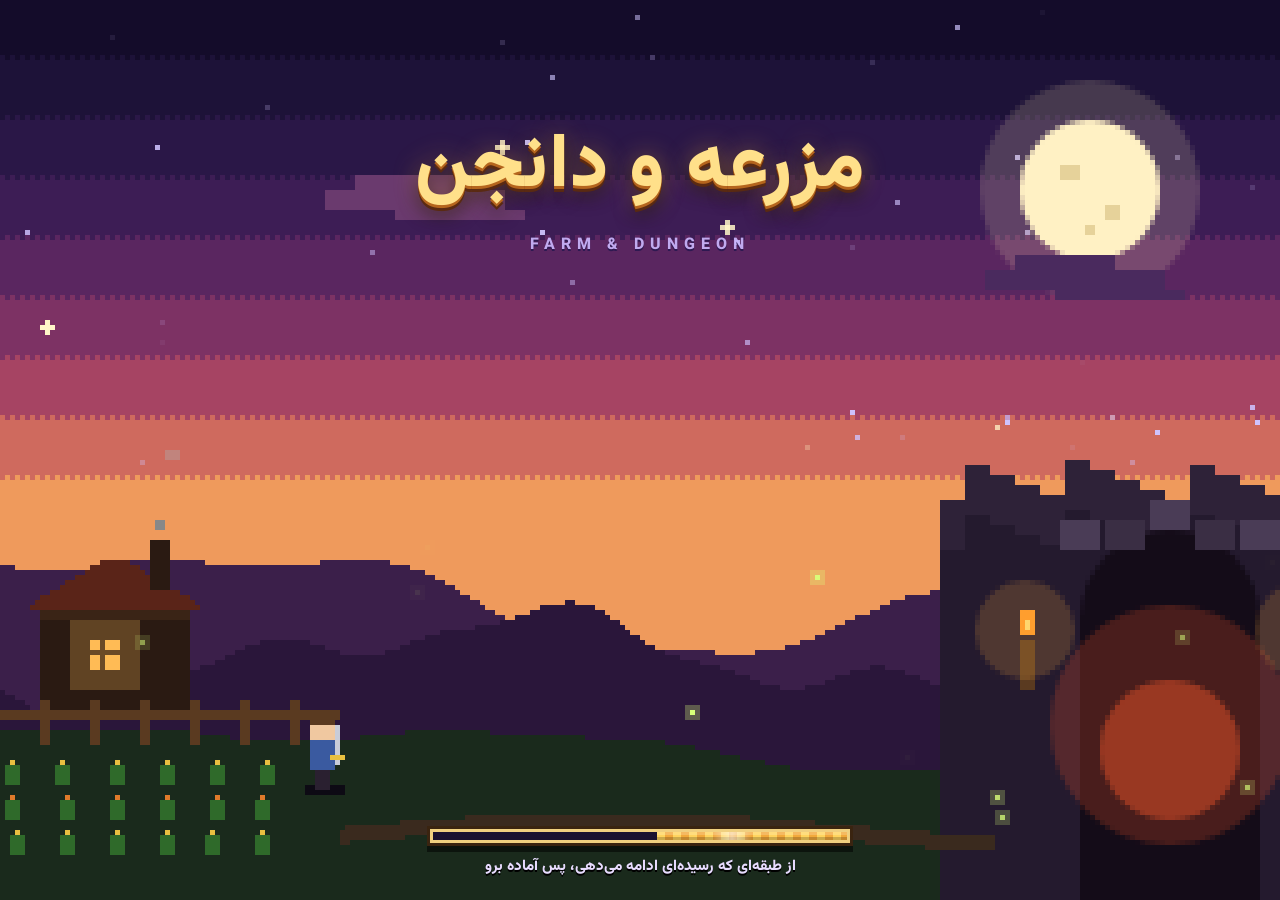
==== commit 3f803676: "ن۱۴۸ (N1/5): loader paints before bundle; boss special attacks (nova/volley/charge/quake) + phase 2 " ====
--- a/game.html
+++ b/game.html
@@ -485,7 +485,7 @@
 
 <div id="__diag" style="position:fixed;top:50%;left:50%;transform:translate(-50%,-50%);z-index:9999;background:#2b5a2b;color:#fff;padding:14px 20px;border-radius:12px;font:14px system-ui,sans-serif;max-width:85%;text-align:center;box-shadow:0 4px 24px #000a">در حال اجرای اسکریپت بازی…<br>loading game script…</div>
 <script>window.addEventListener("error",function(e){var d=document.getElementById("__diag");if(!d)return;d.style.background="#7a1f1f";d.textContent="JS ERROR: "+(e.message||e.error)+" @ line "+(e.lineno||"?");});</script>
-<script>
+<script type="text/plain" id="__main">
 const __m_raster = (() => {
 class Raster {
 constructor(w, h, buf = null) {
@@ -7809,10 +7809,86 @@
 return {MOB_TAGS, AI_EXT};
 })();
 const {MOB_TAGS, AI_EXT} = __m_mobs_new;
+const __m_boss_ai = (() => {
+const BOSS_MOVES = {
+slime: [['quake'], ['nova', 'spore']], bat: [['charge'], ['nova', 'shard']], hare: [['charge'], ['quake']],
+spider: [['volley', 'web'], ['quake']], bandit: [['volley', 'arrow'], ['charge']], skeleton: [['volley', 'arrow'], ['quake']],
+ghost: [['nova', 'shard'], ['charge']], imp: [['nova', 'fire'], ['volley', 'fire']], archer: [['volley', 'arrow'], ['nova', 'arrow']],
+wolf: [['charge'], ['quake']], ram: [['charge'], ['quake']], yeti: [['quake'], ['nova', 'shard']],
+mummy: [['quake'], ['volley', 'spore']], golem: [['quake'], ['charge']], zombie: [['quake'], ['nova', 'spore']],
+scorpion: [['charge'], ['volley', 'spore']], shroom: [['nova', 'spore'], ['quake']], lizard: [['volley', 'arrow'], ['charge']],
+knight: [['charge'], ['quake']], demon: [['nova', 'fire'], ['charge'], ['quake']],
+};
+const TELE = { nova: 0.75, volley: 0.55, charge: 0.7, quake: 0.95 };
+const CD = 4.2; // ثانیه بینِ حمله‌های ویژه (فاز ۲: ×۰٫۶)
+function BOSS_AI(m, dt, target, hooks, spd) {
+const B = m._b || (m._b = { cd: 2.2, act: null, t: 0, i: 0, p2: false, rep: 0 });
+if (!B.p2 && m.hp <= m.maxHp * 0.5) { // ---- ورود به فاز ۲ ----
+B.p2 = true; B.act = null; m.tele = null; B.cd = 0.9; m.enraged = true;
+hooks.onPhase && hooks.onPhase(m);
+}
+if (!B.act) {
+B.cd -= dt;
+if (B.cd > 0 || !target || m.state === 'attack') return false; // ماشینِ پایه (ضربه‌ی معمولی) ادامه می‌دهد
+const list = BOSS_MOVES[m.kind] || [['quake']], pool = B.p2 ? list : list.slice(0, 1);
+const mv = pool[B.i++ % pool.length];
+B.act = mv[0]; B.pk = mv[1] || 'fire'; B.t = 0; B.rep = B.p2 ? 1 : 0;
+startTele(m, B, target);
+}
+B.t += dt;
+const tdur = TELE[B.act] * (B.p2 ? 0.85 : 1);
+m.state = 'idle'; m.ph = 0; // ظاهر: ایستاده و در حالِ آماده‌شدن (لرزش در رندر)
+if (B.act === 'charge') return doCharge(m, B, dt, target, hooks, tdur);
+if (B.t < tdur) { if (m.tele) m.tele.k = B.t / tdur; if (B.act === 'volley' && target) aimAt(m, B, target); return true; }
+if (B.act === 'nova') {
+const n = B.p2 ? 14 : 10, off = B.rep ? Math.PI / n : 0;
+for (let i = 0; i < n; i++) hooks.onProj && hooks.onProj(m, B.pk, off + i * Math.PI * 2 / n, m.dmg * 0.8);
+} else if (B.act === 'volley') {
+const n = B.p2 ? 7 : 5;
+for (let i = 0; i < n; i++) hooks.onProj && hooks.onProj(m, B.pk, B.ang + (i - (n - 1) / 2) * 0.17, m.dmg * 0.75);
+} else if (B.act === 'quake') {
+const T = m.tele; hooks.onQuake && hooks.onQuake(T.x, T.y, T.r);
+if (target && Math.hypot(target.x - T.x, target.y - T.y) < T.r) hooks.onHit && hooks.onHit(m, m.dmg * 1.4);
+}
+if (B.rep > 0) { B.rep--; B.t = tdur * 0.45; if (B.act === 'quake') startTele(m, B, target); return true; } // فاز ۲: موجِ دوم
+endAct(m, B);
+return true;
+}
+function startTele(m, B, target) {
+if (B.act === 'quake') m.tele = { kind: 'quake', x: target.x, y: target.y, r: m.kind === 'golem' || m.kind === 'yeti' ? 40 : 34, k: 0 };
+else if (B.act === 'charge') { aimAt(m, B, target); m.tele = { kind: 'charge', x: m.x, y: m.y, ang: B.ang, len: 150, k: 0 }; }
+else { if (target) aimAt(m, B, target); m.tele = { kind: B.act, x: m.x, y: m.y, ang: B.ang, k: 0 }; }
+}
+function aimAt(m, B, target) { B.ang = Math.atan2(target.y - 10 - (m.y - 12), target.x - m.x); m.face = Math.cos(B.ang) >= 0 ? 1 : -1; if (m.tele) m.tele.ang = B.ang; }
+function endAct(m, B) { B.act = null; m.tele = null; B.cd = CD * (B.p2 ? 0.6 : 1) * (0.85 + 0.3 * Math.random()); m.coolT = 0.6; m._set('cool'); }
+function doCharge(m, B, dt, target, hooks, tdur) {
+if (B.t < tdur) { if (m.tele) { m.tele.k = B.t / tdur; m.tele.x = m.x; m.tele.y = m.y; } return true; }
+if (!B.dash) { B.dash = { t: 0, hit: false }; m.tele = null; }
+const D = B.dash, sp = 230 * (B.p2 ? 1.15 : 1), vx = Math.cos(B.ang) * sp * dt, vy = Math.sin(B.ang) * sp * dt;
+D.t += dt; m.state = 'move'; m.ph = (m.ph + sp * dt / 10) % 1;
+const solid = hooks.solid || (() => false);
+let stop = D.t > 0.62;
+if (!solid(m.x + vx, m.y)) m.x += vx; else stop = true;
+if (!solid(m.x, m.y + vy)) m.y += vy; else stop = true;
+if (!D.hit && target && Math.hypot(target.x - m.x, target.y - m.y) < 18) { D.hit = true; hooks.onHit && hooks.onHit(m, m.dmg * 1.3); }
+if (stop) {
+B.dash = null;
+if (B.rep > 0 && target) { B.rep--; B.t = tdur * 0.4; aimAt(m, B, target); m.tele = { kind: 'charge', x: m.x, y: m.y, ang: B.ang, len: 150, k: 0.4 }; return true; }
+hooks.onQuake && hooks.onQuake(m.x, m.y, 14); // برخورد به دیوار/پایان: گردوخاک
+endAct(m, B);
+}
+return true;
+}
+return {BOSS_MOVES, BOSS_AI};
+})();
+const {BOSS_MOVES, BOSS_AI} = __m_boss_ai;
 const __m_projectiles = (() => {
 const PROJ = {
 arrow: { sp: 155, life: 1.4, r: 7 },
 fire:  { sp: 78,  life: 2.1, r: 8 },
+spore: { sp: 62,  life: 2.8, r: 8 },  // ن۱۴۸: باس‌ها — گوی هاگِ سبز (کند)
+shard: { sp: 118, life: 1.7, r: 7 },  // تیغه‌ی یخ/استخوان
+web:   { sp: 96,  life: 1.8, r: 8 },  // تار — کند می‌کند
 };
 function spawnProj(list, kind, x, y, tx, ty, dmg, owner) {
 const cfg = PROJ[kind];
@@ -7839,6 +7915,9 @@
 r.px(px + ux * 4, py + uy * 4, [242, 239, 228, 255]); // نوک
 r.px(px - ux * 6, py - uy * 6, [232, 231, 220, 140]); // پر
 projTrail(r, px, py, ux, uy, 'arrow'); // S6.7: دنباله
+} else if (p.kind === 'spore') { r.ellipse(px, py, 4, 4, [70, 140, 70, 255]); r.ellipse(px, py, 3, 3, [130, 220, 120, 255]); r.px(px - 1, py - 1, [220, 255, 200, 255]);
+} else if (p.kind === 'shard') { r.lineW(px - ux * 4, py - uy * 4, px + ux * 4, py + uy * 4, 2, [150, 210, 255, 255]); r.px(px + ux * 4, py + uy * 4, [240, 250, 255, 255]);
+} else if (p.kind === 'web') { const c = [230, 230, 240, 230]; r.lineW(px - 4, py, px + 4, py, 1, c); r.lineW(px, py - 4, px, py + 4, 1, c); r.lineW(px - 3, py - 3, px + 3, py + 3, 1, c); r.lineW(px - 3, py + 3, px + 3, py - 3, 1, c);
 } else { // گلوله‌ی آتش
 r.ellipse(px, py, 4, 4, [176, 84, 38, 255]);
 r.ellipse(px - ux, py - uy, 3, 3, [224, 138, 74, 255]);
@@ -7931,6 +8010,7 @@
 if (this.t >= 1) { this.t = 1; this.dead = true; }
 return;
 }
+if (this.lord && BOSS_AI(this, dt, target, hooks, spd)) return;
 const ext = AI_EXT[this.kind];
 if (ext && ext(this, dt, target, hooks, s, spd)) return;
 if (this.state === 'idle') {
@@ -10374,6 +10454,17 @@
 if (this.onSfx) this.onSfx(from.kind === 'imp' ? 'fire' : 'shoot');
 spawnProj(this.projs, from.kind === 'imp' ? 'fire' : 'arrow', from.x, from.y - 12, tx, ty, from.dmg, from);
 },
+onProj: (from, kind, ang, dmg) => { // ن۱۴۸: پرتابه‌های ویژه‌ی باس
+spawnProj(this.projs, kind, from.x, from.y - 8, from.x + Math.cos(ang) * 100, from.y - 8 + Math.sin(ang) * 100, dmg, from);
+if (this.onSfx && Math.random() < 0.25) this.onSfx(kind === 'fire' ? 'fire' : 'shoot');
+},
+onQuake: (x, y, r) => { this.fx.shake(r > 20 ? 5 : 2, r > 20 ? 0.35 : 0.15); this.fx.dust(x, y, r > 20 ? 14 : 5); if (r > 20) this.fx.dust(x - r * 0.6, y, 5), this.fx.dust(x + r * 0.6, y, 5); if (this.onSfx && r > 20) this.onSfx('hit'); },
+onPhase: (from) => { // فاز ۲: خشم + دو هم‌خانواده
+this.fx.shake(6, 0.7); this.fx.hitstop = 0.12; if (this.onSfx) this.onSfx('boss'); this.log.push({ k: 'bossPhase' });
+const f = this.floor, hm = (1 + 0.13 * (f - 1)) * 0.7, dm = 1 + 0.075 * (f - 1);
+for (const ox of [-26, 26]) { let x = from.x + ox, y = from.y + 8; if (this._hooks.solid(x, y)) { x = from.x; y = from.y; }
+const e = new Monster(from.kind, x, y, 1, { hpMul: hm, dmgMul: dm }); e.room = from.room; e.state = 'move'; this.dungeon.enemies.push(e); }
+},
 onHit: (from, dmg) => {
 const hh = this.hero;
 if (hh.iframe > 0 || hh.dead) return;
@@ -10519,7 +10610,7 @@
 }
 separateEnemies(this);
 updateProjs(this.projs, dt, this._hooks.solid, (p) => {
-if (Math.hypot(h.x - p.x, h.y - 10 - p.y) < PROJ[p.kind].r + 3) { this._hooks.onHit(p.owner, p.dmg); return true; }
+if (Math.hypot(h.x - p.x, h.y - 10 - p.y) < PROJ[p.kind].r + 3) { this._hooks.onHit(p.owner, p.dmg); if (p.kind === 'web' && h.iframe <= 0) h.chill = 1.4; return true; }
 return false;
 });
 lootUpdate(this, dt);
@@ -10883,6 +10974,7 @@
 }
 }
 }
+for (const e of D.enemies) if (e.lord && !e.dead && (e.tele || e.enraged)) drawTele(r, e, cx, cy, run.time); // ن۱۴۸: هشدارِ حمله‌ی ویژه
 let ne = 0;
 for (const e of D.enemies) if (!e.dead && (e.room == null || D.seen.has(e.room))) { // ن۱۳۹: هیولای اتاقِ ندیده دیده نمی‌شود
 let wp = ENTS[ne];
@@ -11025,6 +11117,26 @@
 const x0 = Math.max(0, tx * TILE - cx), y0 = Math.max(0, ty * TILE - cy), x1 = Math.min(W, tx * TILE + TILE - cx), y1 = Math.min(H, ty * TILE + TILE - cy);
 for (let y = y0; y < y1; y++) { let i = (y * W + x0) * 4;
 for (let x = x0; x < x1; x++, i += 4) { if (half) { r.d[i] = (r.d[i] + v[0]) >> 1; r.d[i + 1] = (r.d[i + 1] + v[1]) >> 1; r.d[i + 2] = (r.d[i + 2] + v[2]) >> 1; } else { r.d[i] = v[0]; r.d[i + 1] = v[1]; r.d[i + 2] = v[2]; } } }
+}
+}
+function ring(r, x, y, rad, c, step = 0.12) { for (let a = 0; a < 6.283; a += step) r.px(Math.round(x + Math.cos(a) * rad), Math.round(y + Math.sin(a) * rad * 0.55), c); }
+function drawTele(r, e, cx, cy, time) {
+const T = e.tele, x = e.x - cx, y = e.y - cy;
+if (e.enraged) { const p = 0.5 + 0.5 * Math.sin(time * 8); ring(r, x, y, 22 + p * 3, [255, 60, 50, 150 + (p * 100 | 0)], 0.08); }
+if (!T) return;
+const k = Math.min(1, T.k || 0), bl = (Math.sin(time * 30) > 0) ? 255 : 170;
+if (T.kind === 'quake') {
+const qx = T.x - cx, qy = T.y - cy;
+r.ellipse(qx, qy, Math.round(T.r * k), Math.round(T.r * 0.55 * k), [220, 40, 40, 70]);
+ring(r, qx, qy, T.r, [255, 80, 60, bl], 0.06); ring(r, qx, qy, T.r - 1, [120, 20, 20, 160], 0.06);
+} else if (T.kind === 'charge') {
+const ux = Math.cos(T.ang), uy = Math.sin(T.ang), L = T.len * k;
+for (let i = 8; i < L; i += 3) { const px = x + ux * i, py = y - 6 + uy * i; r.rect(Math.round(px - uy * 7), Math.round(py + ux * 7), 2, 2, [255, 80, 60, bl]); r.rect(Math.round(px + uy * 7), Math.round(py - ux * 7), 2, 2, [255, 80, 60, bl]); }
+r.lineW(x + ux * 10, y - 6 + uy * 10, x + ux * L, y - 6 + uy * L, 3, [255, 60, 40, 90]);
+} else { // nova / volley: هاله‌ی جمع‌شونده دورِ باس
+const rad = 34 - 22 * k, col = T.kind === 'nova' ? [255, 170, 60, bl] : [255, 230, 120, bl];
+ring(r, x, y - 18, rad, col, 0.1); ring(r, x, y - 18, rad + 3, [col[0], col[1], col[2], 90], 0.1);
+if (T.kind === 'volley') for (let i = -2; i <= 2; i++) { const a = T.ang + i * 0.17; r.lineW(x + Math.cos(a) * 20, y - 14 + Math.sin(a) * 20, x + Math.cos(a) * (20 + 40 * k), y - 14 + Math.sin(a) * (20 + 40 * k), 1, [255, 220, 120, 150]); }
 }
 }
 return {heroSprite, renderRun};
@@ -12507,5 +12619,6 @@
 (function(){ var d = document.getElementById("__diag"); if (d) d.remove(); })();
 
 </script>
+<script>(function(){function run(){var m=document.getElementById("__main"),s=document.createElement("script");s.text=m.textContent;m.remove();document.body.appendChild(s);}if(/jsdom/i.test(navigator.userAgent))run();else requestAnimationFrame(function(){setTimeout(run,0);});})();</script>
 </body>
 </html>
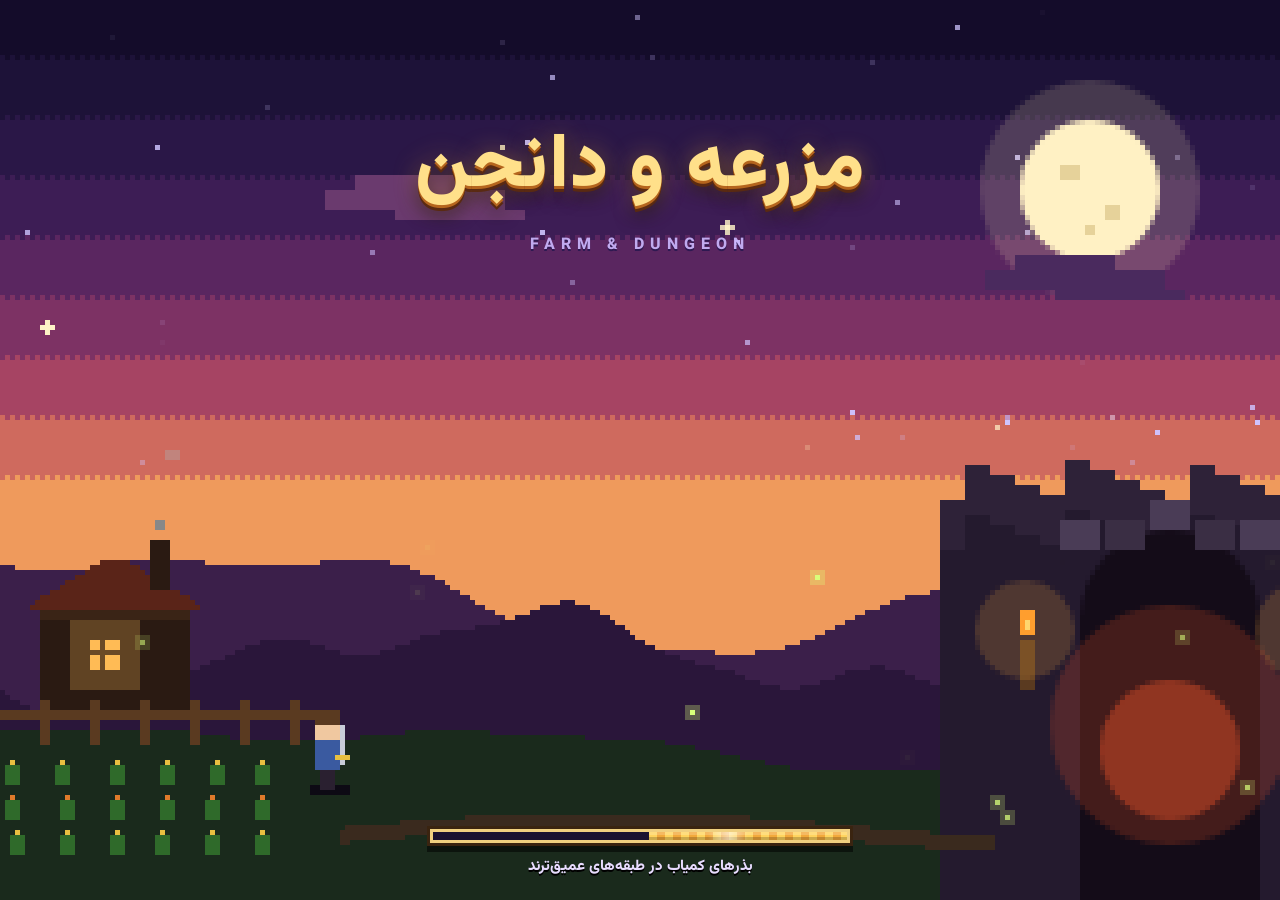
==== commit 5a3d1830: "ن۱۴۹ (N2/5): unique AI for 14 more monster families, poison/slow/guard, boss projectile wall fix, br" ====
--- a/game.html
+++ b/game.html
@@ -7809,6 +7809,101 @@
 return {MOB_TAGS, AI_EXT};
 })();
 const {MOB_TAGS, AI_EXT} = __m_mobs_new;
+const __m_mobs_ai2 = (() => {
+const busy = (m) => m.state === 'attack' || m.state === 'cool';
+function step(m, ux, uy, sp, dt, hooks, ghost = false) { // حرکت با سر خوردن روی دیوار؛ روح از دیوار رد می‌شود
+const solid = ghost ? () => false : (hooks.solid || (() => false)), ox = m.x, oy = m.y;
+const nx = m.x + ux * sp * dt, ny = m.y + uy * sp * dt;
+if (!solid(nx, m.y)) m.x = nx; if (!solid(m.x, ny)) m.y = ny;
+const mv = Math.hypot(m.x - ox, m.y - oy); if (Math.abs(ux) > 0.1) m.face = ux > 0 ? 1 : -1;
+return mv;
+}
+function walk(m, mv, s) { m.state = 'move'; m.ph = (m.ph + mv / s.stride) % 1; }
+const vec = (m, t) => { const dx = t.x - m.x, dy = t.y - m.y, d = Math.hypot(dx, dy) || 1; return [dx / d, dy / d, d]; };
+const shoot = (m, hooks, kind, t, k = 0.7, spread = 0) => hooks.onProj && hooks.onProj(m, kind, Math.atan2(t.y - 10 - (m.y - 8), t.x - m.x) + spread, m.dmg * k);
+function slime(m, dt, t, hooks, s, spd) {
+if (!t || busy(m)) return false; const [ux, uy, d] = vec(m, t); if (d <= s.range) return false;
+m._c = (m._c || 0) + dt; const c = m._c % 0.9;
+if (c < 0.35) { m.state = 'idle'; m.t += dt; return true; } // جمع شدن
+walk(m, step(m, ux, uy, spd * 2.1, dt, hooks), s); return true;
+}
+function bat(m, dt, t, hooks, s, spd) {
+if (!t || busy(m)) return false; m._c = (m._c || 0) + dt; const [ux, uy, d] = vec(m, t);
+if (m._dive > 0) { m._dive -= dt; walk(m, step(m, ux, uy, spd * 2.6, dt, hooks), s); if (d <= s.range) { m._dive = 0; return false; } return true; }
+if (m._back > 0) { m._back -= dt; walk(m, step(m, -ux, -uy, spd * 1.2, dt, hooks), s); return true; }
+if (d < 70 && m._c > 1.6) { m._c = 0; m._dive = 0.6; m._back = 0; return true; }
+const w = Math.sin(m.time * 5) * 0.9; walk(m, step(m, ux - uy * w, uy + ux * w, spd * 0.8, dt, hooks), s);
+if (d <= s.range) { m._back = 0.5; return false; } return true;
+}
+function spider(m, dt, t, hooks, s, spd) {
+if (!t || busy(m)) return false; const [ux, uy, d] = vec(m, t); m._c = (m._c || 0) - dt;
+if (d <= s.range) return false;
+if (d < 90 && m._c <= 0) { m._c = 3.2; shoot(m, hooks, 'web', t, 0.4); m.state = 'idle'; return true; }
+const side = d < 50 ? -0.6 : 1; walk(m, step(m, ux * side - uy * 0.5, uy * side + ux * 0.5, spd, dt, hooks), s); return true;
+}
+function skeleton(m, dt, t, hooks, s, spd) {
+if (!t || busy(m)) return false; const [ux, uy, d] = vec(m, t); m._c = (m._c || 1) - dt;
+if (d > s.range && d < 100 && m._c <= 0) { m._c = 2.8; shoot(m, hooks, 'shard', t, 0.6); m.state = 'idle'; return true; }
+return false;
+}
+function ghost(m, dt, t, hooks, s, spd) {
+if (!t) return false; const [ux, uy, d] = vec(m, t); m.alpha = d > 60 ? 0.45 : 1; m._c = (m._c || 2) - dt;
+if (busy(m)) return false;
+if (m._c <= 0 && d > 50 && d < 140) { m._c = 4.5; const a = Math.random() * 6.283; const nx = t.x + Math.cos(a) * 26, ny = t.y + Math.sin(a) * 18; if (!(hooks.solid || (() => false))(nx, ny)) { m.x = nx; m.y = ny; m.flash = 0.2; } return true; }
+if (d <= s.range) return false;
+walk(m, step(m, ux, uy, spd, dt, hooks, true), s); return true;
+}
+function wolf(m, dt, t, hooks, s, spd) {
+if (!t || busy(m)) return false; const [ux, uy, d] = vec(m, t); m._c = (m._c || Math.random() * 2) + dt;
+if (m._lunge > 0) { m._lunge -= dt; walk(m, step(m, ux, uy, spd * 2.8, dt, hooks), s); if (d <= s.range + 4) { m._lunge = 0; return false; } return true; }
+if (d < 60 && m._c > 2.2) { m._c = 0; m._lunge = 0.45; return true; }
+const dir = (m._dir || (m._dir = Math.random() < 0.5 ? 1 : -1)), want = d > 46 ? 0.8 : -0.3;
+walk(m, step(m, ux * want - uy * dir, uy * want + ux * dir, spd * 1.05, dt, hooks), s); return true;
+}
+function mummy(m, dt, t, hooks, s, spd) { if (!t || busy(m)) return false; const [, , d] = vec(m, t); if (d <= s.range + 8) { m._set('attack'); return true; } return false; }
+function golem(m, dt, t, hooks, s, spd) {
+if (m._slam) { const S = m._slam; S.t += dt; m.state = 'idle'; m.tele = { kind: 'quake', x: S.x, y: S.y, r: 24, k: S.t / 0.9 };
+if (S.t >= 0.9) { m.tele = null; m._slam = null; if (t && Math.hypot(t.x - S.x, t.y - S.y) < 24) hooks.onHit && hooks.onHit(m, m.dmg * 1.2); hooks.onQuake && hooks.onQuake(S.x, S.y, 24); m.coolT = 1.2; m._set('cool'); }
+return true; }
+if (!t || busy(m)) return false; const [, , d] = vec(m, t); m._c = (m._c || 1.5) - dt;
+if (d < 46 && m._c <= 0) { m._c = 4; m._slam = { x: t.x, y: t.y, t: 0 }; return true; } return false;
+}
+function zombie(m, dt, t, hooks, s, spd) {
+if (!t || busy(m)) return false; const [ux, uy, d] = vec(m, t); if (d <= s.range) return false;
+const lurch = 0.55 + 0.45 * Math.max(0, Math.sin(m.time * 3)), rush = d < 48 ? 2 : 1;
+walk(m, step(m, ux, uy, spd * lurch * rush, dt, hooks), s); return true;
+}
+function scorpion(m, dt, t, hooks, s, spd) {
+if (!t || busy(m)) return false; const [ux, uy, d] = vec(m, t); if (d <= s.range) return false;
+const z = Math.sign(Math.sin(m.time * 4)) * 0.8; walk(m, step(m, ux - uy * z, uy + ux * z, spd, dt, hooks), s); return true;
+}
+function shroom(m, dt, t, hooks, s, spd) {
+if (!t || busy(m)) return false; const [, , d] = vec(m, t); m._c = (m._c || 1) - dt;
+if (d < 64 && m._c <= 0) { m._c = 3.4; for (let i = 0; i < 6; i++) hooks.onProj && hooks.onProj(m, 'spore', i * 1.047 + m.time, m.dmg * 0.5); m.flash = 0.15; return true; }
+return false;
+}
+function lizard(m, dt, t, hooks, s, spd) {
+if (!t) return false; const [ux, uy, d] = vec(m, t);
+if (m.state === 'cool' && !m._hop) m._hop = 0.35;
+if (m._hop > 0) { m._hop -= dt; walk(m, step(m, -ux, -uy, spd * 2.4, dt, hooks), s); if (m._hop <= 0) m._hop = 0; return true; }
+if (busy(m)) return false; if (m.state !== 'cool') m._hop = 0; return false;
+}
+function knight(m, dt, t, hooks, s, spd) {
+m.guard = !busy(m); if (!t || busy(m)) return false; const [ux, uy, d] = vec(m, t); m._c = (m._c || 2) - dt;
+if (m._bash > 0) { m._bash -= dt; walk(m, step(m, ux, uy, spd * 3, dt, hooks), s); if (d <= s.range) { m._bash = 0; return false; } return true; }
+if (d < 70 && d > s.range && m._c <= 0) { m._c = 3.5; m._bash = 0.35; return true; } return false;
+}
+function demon(m, dt, t, hooks, s, spd) {
+if (!t || busy(m)) return false; const [, , d] = vec(m, t); m._c = (m._c || 1.5) - dt; m._f = (m._f || 2) - dt;
+if (m._c <= 0 && d > 40 && d < 120) { m._c = 3.8; const a = Math.random() * 6.283, nx = t.x + Math.cos(a) * 20, ny = t.y + Math.sin(a) * 14;
+if (!(hooks.solid || (() => false))(nx, ny)) { hooks.onQuake && hooks.onQuake(m.x, m.y, 10); m.x = nx; m.y = ny; m.flash = 0.25; } return true; }
+if (m._f <= 0 && d > s.range && d < 110) { m._f = 2.6; shoot(m, hooks, 'fire', t, 0.7); return true; }
+return false;
+}
+const AI2 = { slime, bat, spider, skeleton, ghost, wolf, mummy, golem, zombie, scorpion, shroom, lizard, knight, demon };
+return {AI2};
+})();
+const {AI2} = __m_mobs_ai2;
 const __m_boss_ai = (() => {
 const BOSS_MOVES = {
 slime: [['quake'], ['nova', 'spore']], bat: [['charge'], ['nova', 'shard']], hare: [['charge'], ['quake']],
@@ -7900,7 +7995,7 @@
 const p = list[i];
 p.t += dt;
 p.x += p.vx * dt; p.y += p.vy * dt;
-if (p.t > p.life || solid(p.x, p.y)) { list.splice(i, 1); continue; }
+if (p.t > p.life || (p.t > 0.12 && solid(p.x, p.y))) { list.splice(i, 1); continue; }
 if (onHero && onHero(p)) { list.splice(i, 1); }
 }
 }
@@ -8011,7 +8106,7 @@
 return;
 }
 if (this.lord && BOSS_AI(this, dt, target, hooks, spd)) return;
-const ext = AI_EXT[this.kind];
+const ext = AI_EXT[this.kind] || AI2[this.kind];
 if (ext && ext(this, dt, target, hooks, s, spd)) return;
 if (this.state === 'idle') {
 this.t += dt;
@@ -8051,6 +8146,7 @@
 _set(st) { this.state = st; this.t = 0; this.didHit = false; if (st === 'attack' && this.isBoss) this.atk = ['slam', 'sweep', 'roar'][Math.floor(Math.random() * 3)]; }
 hurt(n, kbx = 0, kby = 0) {
 if (this.state === 'die' || this.dead) return;
+if (this.guard) n *= 0.45; // شوالیه: سپر (وقتی حمله نمی‌کند)
 this.hp -= n; this.flash = 0.14;
 const kbR = this.isBoss ? 0.18 : 1;
 this.kbx += kbx * kbR; this.kby += kby * kbR;
@@ -10455,7 +10551,8 @@
 spawnProj(this.projs, from.kind === 'imp' ? 'fire' : 'arrow', from.x, from.y - 12, tx, ty, from.dmg, from);
 },
 onProj: (from, kind, ang, dmg) => { // ن۱۴۸: پرتابه‌های ویژه‌ی باس
-spawnProj(this.projs, kind, from.x, from.y - 8, from.x + Math.cos(ang) * 100, from.y - 8 + Math.sin(ang) * 100, dmg, from);
+const sy = this._hooks.solid(from.x, from.y - 8) ? from.y - 1 : from.y - 8; // ن۱۴۹: کنارِ دیوار از پای باس شلیک شود
+spawnProj(this.projs, kind, from.x, sy, from.x + Math.cos(ang) * 100, sy + Math.sin(ang) * 100, dmg, from);
 if (this.onSfx && Math.random() < 0.25) this.onSfx(kind === 'fire' ? 'fire' : 'shoot');
 },
 onQuake: (x, y, r) => { this.fx.shake(r > 20 ? 5 : 2, r > 20 ? 0.35 : 0.15); this.fx.dust(x, y, r > 20 ? 14 : 5); if (r > 20) this.fx.dust(x - r * 0.6, y, 5), this.fx.dust(x + r * 0.6, y, 5); if (this.onSfx && r > 20) this.onSfx('hit'); },
@@ -10469,7 +10566,9 @@
 const hh = this.hero;
 if (hh.iframe > 0 || hh.dead) return;
 hh.hp -= dmg; hh.hurtT = 0.18;
-if (from.kind === 'yeti') hh.chill = 1.6; // ن۴۴: ضربه‌ی یخ‌مرد = کندی موقت
+if (from.kind === 'yeti') hh.chill = 1.6;
+if (from.kind === 'mummy') hh.chill = Math.max(hh.chill, 1.0); // ن۱۴۹: باندپیچ = کندی
+if (from.kind === 'scorpion') { hh.poison = 3; this._psn = Math.max(1, dmg * 0.25); } // سمِ عقرب: آسیبِ تدریجی ۳ث // ن۴۴: ضربه‌ی یخ‌مرد = کندی موقت
 if (from.kind === 'bandit' && from.stole === undefined) { // ن۴۴: دزدی سکه سپس فرار
 const amt = Math.min(this.loot.coins, 3 + (this.floor >> 1));
 from.stole = amt > 0 ? amt : 0;
@@ -10500,7 +10599,7 @@
 };
 this.floor = f;
 this.path = null; this.tgt = null; this._trail = null; this.standT = 0; this.projs.length = 0; // ن۴۴: پرتابه‌های طبقه‌ی قبل پاک
-this.hero.chill = 0; // ن۴۷: کندی یخ بین طبقات حمل نمی‌شود
+this.hero.chill = 0; this.hero.poison = 0; // ن۴۷: کندی یخ بین طبقات حمل نمی‌شود
 this.dungeon = new Dungeon(this.seed, f);
 _after();
 const h = this.hero;
@@ -10552,6 +10651,7 @@
 this.fx.update(dt);
 const h = this.hero, D = this.dungeon;
 for (const k of ['skillCd', 'dashCd', 'iframe', 'hurtT', 'chill']) if (h[k] > 0) h[k] -= dt;
+if (h.poison > 0 && !h.dead) { h.poison -= dt; h.hp -= (this._psn || 1) * dt; if (h.hp <= 0) h.hp = 0.01; } // سم نمی‌کشد، فقط پایین می‌آورد
 if (this.comboT > 0) { this.comboT -= dt; if (this.comboT <= 0) this.comboN = 0; }
 if (this._wasCd > 0 && h.skillCd <= 0) this._skillPulse = 0.55; // پالس «مهارت آماده است»
 this._wasCd = h.skillCd;
@@ -10974,7 +11074,7 @@
 }
 }
 }
-for (const e of D.enemies) if (e.lord && !e.dead && (e.tele || e.enraged)) drawTele(r, e, cx, cy, run.time); // ن۱۴۸: هشدارِ حمله‌ی ویژه
+for (const e of D.enemies) if (!e.dead && (e.tele || e.enraged) && (e.room == null || D.seen.has(e.room))) drawTele(r, e, cx, cy, run.time); // ن۱۴۸: هشدارِ حمله‌ی ویژه
 let ne = 0;
 for (const e of D.enemies) if (!e.dead && (e.room == null || D.seen.has(e.room))) { // ن۱۳۹: هیولای اتاقِ ندیده دیده نمی‌شود
 let wp = ENTS[ne];
@@ -11003,6 +11103,7 @@
 else {
 const e = en.e, s = e.sprite();
 if (e.lord) s.over(r, Math.round(e.x) - (s.w >> 1) - cx, Math.round(e.y) - 160 - cy); // ن۱۳۹: باسِ خانواده ×۱٫۶
+else if (e.alpha < 1) overDither(s, r, Math.round(e.x) - 64 - cx, Math.round(e.y) - 100 - cy); // ن۱۴۹: روحِ محو (شطرنجی)
 else s.over(r, Math.round(e.x) - 64 - cx, Math.round(e.y) - (e.isBoss ? 112 : 100) - cy);
 }
 }
@@ -11127,7 +11228,7 @@
 const k = Math.min(1, T.k || 0), bl = (Math.sin(time * 30) > 0) ? 255 : 170;
 if (T.kind === 'quake') {
 const qx = T.x - cx, qy = T.y - cy;
-r.ellipse(qx, qy, Math.round(T.r * k), Math.round(T.r * 0.55 * k), [220, 40, 40, 70]);
+r.ellipse(qx, qy, Math.round(T.r * k), Math.round(T.r * 0.55 * k), [230, 40, 40, 110]); ring(r, qx, qy, T.r + 1, [255, 140, 90, bl], 0.06);
 ring(r, qx, qy, T.r, [255, 80, 60, bl], 0.06); ring(r, qx, qy, T.r - 1, [120, 20, 20, 160], 0.06);
 } else if (T.kind === 'charge') {
 const ux = Math.cos(T.ang), uy = Math.sin(T.ang), L = T.len * k;
@@ -11138,6 +11239,10 @@
 ring(r, x, y - 18, rad, col, 0.1); ring(r, x, y - 18, rad + 3, [col[0], col[1], col[2], 90], 0.1);
 if (T.kind === 'volley') for (let i = -2; i <= 2; i++) { const a = T.ang + i * 0.17; r.lineW(x + Math.cos(a) * 20, y - 14 + Math.sin(a) * 20, x + Math.cos(a) * (20 + 40 * k), y - 14 + Math.sin(a) * (20 + 40 * k), 1, [255, 220, 120, 150]); }
 }
+}
+function overDither(s, r, ox, oy) { // نیمه‌شفافِ پیکسلی: فقط خانه‌های شطرنجی کپی می‌شوند
+for (let y = 0; y < s.h; y++) { const Y = y + oy; if (Y < 0 || Y >= r.h) continue;
+for (let x = (y + Y) & 1; x < s.w; x += 2) { const X = x + ox; if (X < 0 || X >= r.w) continue; const i = (y * s.w + x) * 4; if (s.d[i + 3] < 128) continue; const o = (Y * r.w + X) * 4; r.d[o] = s.d[i]; r.d[o + 1] = s.d[i + 1]; r.d[o + 2] = s.d[i + 2]; } }
 }
 return {heroSprite, renderRun};
 })();
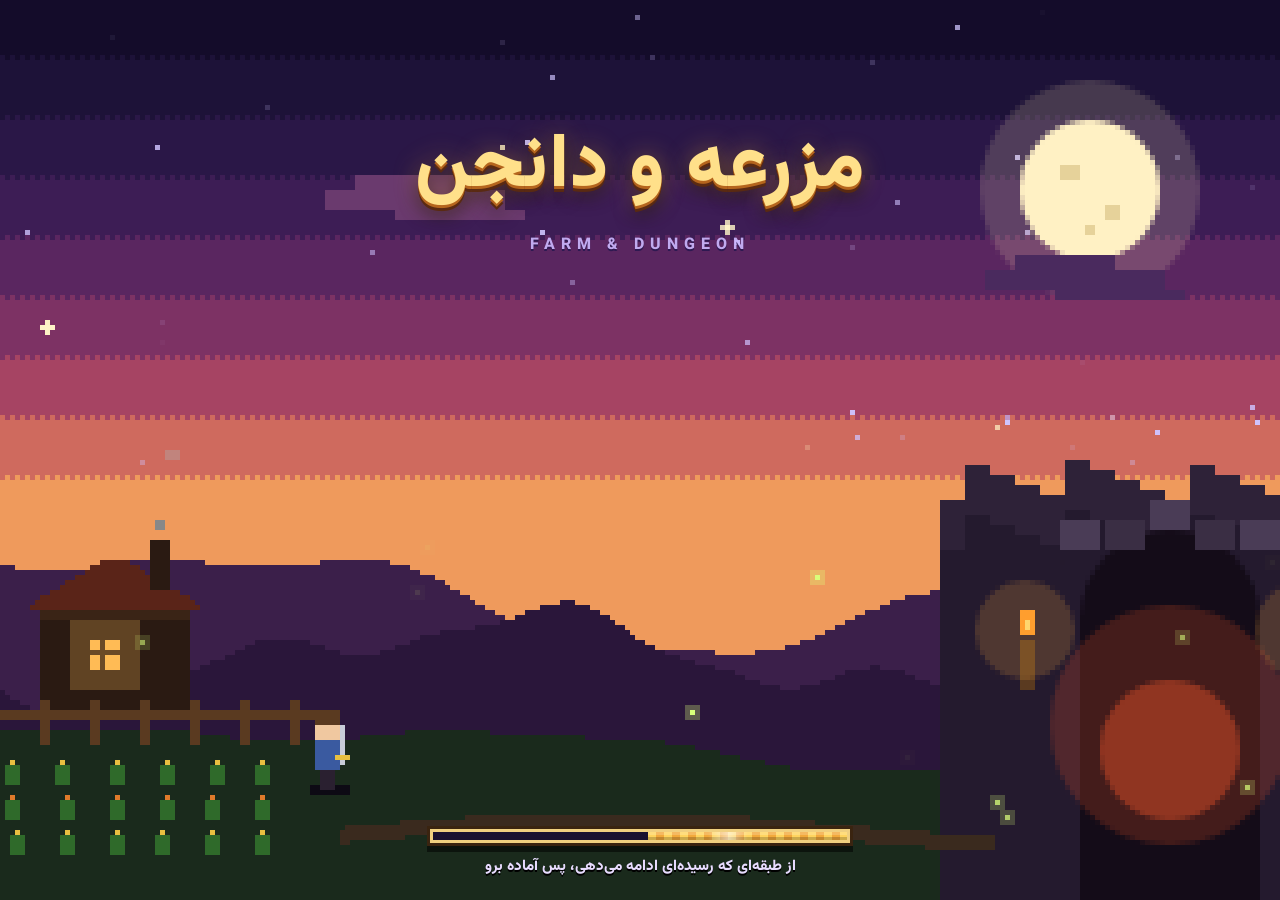
==== commit bdb39bda: "ن۱۵۰ تله، اتاق مخفی، رویدادها، موسیقی پیکسلی، رفع باس روح" ====
--- a/game.html
+++ b/game.html
@@ -2664,7 +2664,7 @@
 function drawChests(r, D, cx, cy, time) {
 for (const c of D.chests) {
 const sx = c.x * TILE - cx, sy = c.y * TILE - cy;
-if (sx < -TILE || sy < -TILE || sx > r.w || sy > r.h) continue;
+if (sx < -TILE || sy < -TILE || sx > r.w || sy > r.h || (D.visible && !D.visible(c.x, c.y))) continue;
 r.rect(sx + 3, sy + 6, 10, 7, WF);            // بدنه
 r.rect(sx + 4, sy + 7, 8, 1, WS);             // رگه‌ی چوب
 r.rect(sx + 3, sy + 12, 10, 1, WS);           // لبه‌ی پایین
@@ -7847,11 +7847,11 @@
 return false;
 }
 function ghost(m, dt, t, hooks, s, spd) {
-if (!t) return false; const [ux, uy, d] = vec(m, t); m.alpha = d > 60 ? 0.45 : 1; m._c = (m._c || 2) - dt;
+if (!t) return false; const [ux, uy, d] = vec(m, t); m.alpha = d > 60 ? 0.45 : 1; m._c = (m._c || 2) - dt; if (m._hx === undefined) { m._hx = m.x; m._hy = m.y; } // ن۱۵۰: باسِ روح در میدانش می‌ماند
 if (busy(m)) return false;
-if (m._c <= 0 && d > 50 && d < 140) { m._c = 4.5; const a = Math.random() * 6.283; const nx = t.x + Math.cos(a) * 26, ny = t.y + Math.sin(a) * 18; if (!(hooks.solid || (() => false))(nx, ny)) { m.x = nx; m.y = ny; m.flash = 0.2; } return true; }
+if (m._c <= 0 && d > 50 && d < 140) { m._c = 4.5; const a = Math.random() * 6.283; const nx = t.x + Math.cos(a) * 26, ny = t.y + Math.sin(a) * 18; if (!(hooks.solid || (() => false))(nx, ny) && (!m.lord || Math.hypot(nx - m._hx, ny - m._hy) < 110)) { m.x = nx; m.y = ny; m.flash = 0.2; } return true; }
 if (d <= s.range) return false;
-walk(m, step(m, ux, uy, spd, dt, hooks, true), s); return true;
+walk(m, step(m, ux, uy, spd, dt, hooks, !m.lord), s); return true;
 }
 function wolf(m, dt, t, hooks, s, spd) {
 if (!t || busy(m)) return false; const [ux, uy, d] = vec(m, t); m._c = (m._c || Math.random() * 2) + dt;
@@ -8710,9 +8710,10 @@
 r.rect(ox, oy + TILE - 1, TILE, 1, BRSH);
 if (c && c.v === 3 && hash(x, y, 11) < 0.7) for (let i = 0; i < 5; i++) r.rect(ox + Math.floor(hash(x, y, 20 + i) * 14), oy + 8 + Math.floor(hash(x, y, 30 + i) * 7), 2, 1, ACC); // خزه/رگه
 if (c && c.v === 2) r.rect(ox + 4 + Math.floor(hash(x, y, 12) * 6), oy + 5, 4, 3, MOR); // آجرِ افتاده
-{ const dd = DM.get(y * W + x); if (dd && dd.t === 'banner') paintBanner(r, ox, oy, dd.v, D.theme | 0); }
+{ const dd = DM.get(y * W + x); if (dd && dd.t === 'banner') paintBanner(r, ox, oy, dd.v, D.theme | 0); if (dd && dd.t === 'secret') crackW(r, ox, oy, MOR); }
 } else {
 r.rect(ox, oy, TILE, TILE, CAP);
+{ const dd = DM.get(y * W + x); if (dd && dd.t === 'secret') crackW(r, ox, oy, CAPSH); }
 if (hash(x, y, 9) < 0.3) r.rect(ox + 4 + Math.floor(hash(x, y, 2) * 6), oy + 5, 3, 1, CAPSH);
 if (!isW(x, y - 1)) r.rect(ox, oy, TILE, 2, OUT);
 if (!isW(x - 1, y) && !fl(x - 1, y)) r.rect(ox, oy, 2, TILE, OUT);
@@ -8801,6 +8802,7 @@
 const X = x + i, Y = y + j; if (X < 0 || Y < 0 || X >= r.w || Y >= r.h) continue; const o = (Y * r.w + X) * 4, k = a / 255;
 r.d[o] = r.d[o] * (1 - k) + T.d[s] * k; r.d[o + 1] = r.d[o + 1] * (1 - k) + T.d[s + 1] * k; r.d[o + 2] = r.d[o + 2] * (1 - k) + T.d[s + 2] * k; }
 }
+function crackW(r, ox, oy, c) { const p = [[7, 2], [8, 3], [8, 4], [7, 5], [6, 6], [7, 7], [8, 8], [9, 9], [9, 10], [8, 11], [7, 12], [4, 7], [5, 7], [10, 6], [11, 5], [12, 5]]; for (const [x, y] of p) { r.rect(ox + x, oy + y, 1, 1, [16, 12, 14, 255]); r.rect(ox + x + 1, oy + y, 1, 1, c); } }
 return {voidCol, newCache, paintRows};
 })();
 const {voidCol, newCache, paintRows} = __m_art_dungeon_paint;
@@ -10278,6 +10280,123 @@
 return {feetFree, Game};
 })();
 const {feetFree, Game} = __m_game;
+const __m_floor_extras = (() => {
+const KF = 1, KW = 0;
+function genExtras(g, spec, floor, R) {
+const W = g.cols, H = g.rows, kind = g.kind, room = g.room;
+const used = new Set([g.spawn, g.stairs, ...g.chests, g.shrine, g.bossAt].filter(Boolean).map((p) => p.y * W + p.x));
+for (const d of g.dress) used.add(d.y * W + d.x); for (const gr of g.groups) for (const p of gr.spots) used.add(p.y * W + p.x);
+g.secret = null;
+if (spec.secret !== false && floor >= 2) {
+const cand = g.rooms.filter((o) => !o.role || o.role === 'treasure'); // نه شروع/باس
+for (let tries = 0; tries < 60 && !g.secret && cand.length; tries++) {
+const o = cand[Math.floor(R() * cand.length)], side = Math.floor(R() * 3); // 0 چپ، 1 راست، 2 پایین
+const sw = 7, sh = 5;
+let door, rx, ry;
+if (side === 2) { const x = o.x + 3 + Math.floor(R() * Math.max(1, o.w - 6)); let y = o.y + o.h - 1; while (y > o.y && kind[y * W + x] !== KF) y--; door = { x, y: y + 1 }; rx = x - (sw >> 1); ry = y + 2; }
+else { const y = o.y + 2 + Math.floor(R() * Math.max(1, o.h - 4)); let x = side ? o.x + o.w - 1 : o.x; const dx = side ? -1 : 1; while (x !== o.cx && kind[y * W + x] !== KF) x += dx;
+door = { x: x - dx, y }; rx = side ? x + 2 : x - 1 - sw; ry = y - (sh >> 1); }
+if (kind[door.y * W + door.x] !== KW || room[door.y * W + door.x] !== -1) continue;
+let ok = rx > 2 && ry > 3 && rx + sw < W - 3 && ry + sh < H - 3;
+for (let y = ry - 1; ok && y <= ry + sh; y++) for (let x = rx - 1; x <= rx + sw; x++) if (kind[y * W + x] !== KW || room[y * W + x] !== -1) { ok = false; break; }
+if (!ok) continue;
+const id = g.rooms.length, o2 = { x: rx, y: ry, w: sw, h: sh, id, cx: rx + (sw >> 1), cy: ry + (sh >> 1), role: 'secret', feat: null };
+for (let y = ry; y < ry + sh; y++) for (let x = rx; x < rx + sw; x++) { if ((x === rx || x === rx + sw - 1) && (y === ry || y === ry + sh - 1)) continue; kind[y * W + x] = KF; room[y * W + x] = id; }
+const lx = side === 2 ? door.x : (side ? door.x + 1 : door.x - 1), ly = side === 2 ? door.y + 1 : door.y;
+if (kind[ly * W + lx] === KW) { kind[ly * W + lx] = KF; room[ly * W + lx] = id; }
+g.rooms.push(o2);
+g.chests.push({ x: o2.cx, y: o2.cy, secret: true });
+for (let i = 0; i < 6; i++) { const x = rx + 1 + Math.floor(R() * (sw - 2)), y = ry + 1 + Math.floor(R() * (sh - 2)); if (x !== o2.cx || y !== o2.cy) g.dress.push({ x, y, t: 'gold', v: i }); }
+g.dress.push({ x: door.x, y: door.y, t: 'secret', v: 0 });
+g.secret = { x: door.x, y: door.y, id, open: false };
+}
+}
+const n = spec.traps ?? Math.min(16, 3 + Math.floor(floor / 7)), types = ['spike'];
+if (floor >= 8) types.push('tar'); if (floor >= 16) types.push('fire', 'spike');
+const traps = []; let guard = 0;
+while (traps.length < n && guard++ < 4000) {
+const k = Math.floor(R() * W * H), rid = room[k];
+if (kind[k] !== KF || used.has(k)) continue;
+if (rid >= 0) { const o = g.rooms[rid]; if (!o || o.role === 'start' || o.role === 'boss' || o.role === 'secret') continue; if (R() < 0.5) continue; }
+else if (rid !== -2) continue;
+used.add(k); traps.push({ x: k % W, y: (k / W) | 0, t: types[Math.floor(R() * types.length)], off: R() * 3, hitT: 0 });
+}
+g.traps = traps;
+}
+function pickEvent(D, R) {
+if (D.floor < 3 || R() > 0.4) return null;
+const free = D.rooms.filter((o) => !o.role && o.feat !== 'centre' && o.w >= 10);
+const u = R();
+if (u < 0.4 && free.length) { const o = free[Math.floor(R() * free.length)]; return { k: 'ambush', room: o.id, done: false }; }
+if (u < 0.75 && free.length) { const o = free[Math.floor(R() * free.length)]; for (let r = 0; r < 4; r++) for (let dy = -r; dy <= r; dy++) for (let dx = -r; dx <= r; dx++) { const x = o.cx + dx, y = o.cy + dy; if (D.walkable(x, y) && D.roomAt(x, y) === o.id) return { k: 'spring', x, y, used: false }; } return null; }
+return { k: 'greed' };
+}
+const CYC = { spike: [2.6, 1.9, 2.2], fire: [3.4, 2.4, 2.9] }; // [چرخه، شروعِ هشدار، شروعِ فعال]
+function trapPhase(tp, time) { if (tp.t === 'tar') return 2; const c = CYC[tp.t], p = (time + tp.off) % c[0]; return p >= c[2] ? 2 : p >= c[1] ? 1 : 0; } // ۰ آرام، ۱ هشدار، ۲ فعال
+const TRAP_FROM = { kind: 'trap', isBoss: false };
+function extrasUpdate(run, dt) {
+const D = run.dungeon, h = run.hero; if (h.dead) return;
+const tx = Math.floor(h.x / TILE), ty = Math.floor(h.y / TILE);
+for (const tp of D.traps || []) {
+if (tp.hitT > 0) tp.hitT -= dt;
+if (tp.x !== tx || tp.y !== ty) continue;
+if (tp.t === 'tar') { h.chill = Math.max(h.chill || 0, 0.5); continue; }
+if (trapPhase(tp, run.time) === 2 && tp.hitT <= 0 && !(h.dashT > 0)) { // جاخالی از روی تله رد می‌شود
+tp.hitT = 0.9; run._hooks.onHit(TRAP_FROM, (3 + run.floor * 0.45) * (tp.t === 'fire' ? 1.5 : 1));
+}
+}
+const S = D.secret;
+if (S && !S.open) {
+const near = Math.hypot(h.x - (S.x * TILE + 8), h.y - (S.y * TILE + 8)) < 24;
+S.t = near ? (S.t || 0) + dt * (h.act >= 0 ? 3 : 1) : 0;
+if (S.t > 0.7) openSecret(run);
+}
+const E = D.event;
+if (E && E.k === 'spring' && !E.used && Math.hypot(h.x - (E.x * TILE + 8), h.y - (E.y * TILE + 8)) < 14) {
+E.used = true; h.hp = run.maxHp; run.fx.float(h.x, h.y - 46, '+' + Math.round(run.maxHp), 'heal'); run.log.push({ k: 'event', id: 'spring' });
+}
+}
+function onRoomReveal(run, id) { // کمین: ورود به اتاقِ نشانه‌دار ⇒ سه نخبه دورِ قهرمان
+const D = run.dungeon, E = D.event; if (!E || E.k !== 'ambush' || E.done || E.room !== id) return;
+E.done = true; const h = run.hero, kind = D.tier.mobs[0], f = run.floor;
+for (let i = 0; i < 3; i++) { const a = i * 2.094 + Math.random(); let x = h.x + Math.cos(a) * 42, y = h.y + Math.sin(a) * 30;
+if (!D.walkable(Math.floor(x / TILE), Math.floor(y / TILE))) { x = h.x + Math.cos(a) * 18; y = h.y + Math.sin(a) * 14; if (!D.walkable(Math.floor(x / TILE), Math.floor(y / TILE))) { x = h.x; y = h.y; } }
+const e = new Monster(kind, x, y, 1, { hpMul: (1 + 0.13 * (f - 1)) * 0.8, dmgMul: 1 + 0.075 * (f - 1), elite: true }); e.room = id; e.state = 'move'; D.enemies.push(e); run.fx.dust(x, y, 8); }
+run.fx.shake(3, 0.3); run.log.push({ k: 'event', id: 'ambush' });
+}
+function openSecret(run) {
+const D = run.dungeon, S = D.secret; S.open = true;
+const c = D.cell(S.x, S.y); c.kind = 'dfloor'; c.v = 0; D.gen.kind[S.y * D.cols + S.x] = KF; D.roomMap[S.y * D.cols + S.x] = S.id;
+if (D._dressMap) D._dressMap.delete(S.y * D.cols + S.x);
+D.reveal(S.id);
+if (run._floorCache) paintRows(run._floorCache, D, Math.max(0, S.y - 2), Math.min(D.rows, S.y + 3));
+run.fx.dust(S.x * TILE + 8, S.y * TILE + 8, 16); run.fx.shake(3, 0.25); run.log.push({ k: 'event', id: 'secret' });
+}
+function drawExtras(r, run, cx, cy) {
+const D = run.dungeon, time = run.time;
+for (const tp of D.traps || []) {
+const x = tp.x * TILE - cx, y = tp.y * TILE - cy; if (x < -16 || y < -16 || x > r.w || y > r.h || !D.visible(tp.x, tp.y)) continue;
+const ph = trapPhase(tp, time);
+if (tp.t === 'tar') { r.ellipse(x + 8, y + 9, 7, 4, [24, 18, 22, 230]); r.ellipse(x + 7, y + 8, 4, 2, [60, 50, 56, 230]); r.px(x + 5, y + 7, [120, 110, 120, 255]); continue; }
+if (tp.t === 'spike') {
+r.rect(x + 2, y + 3, 12, 11, [70, 66, 74, 255]); r.rect(x + 2, y + 3, 12, 1, [110, 106, 116, 255]);
+for (let j = 0; j < 3; j++) for (let i = 0; i < 3; i++) { const px = x + 4 + i * 4, py = y + 5 + j * 3;
+if (ph === 2) { r.rect(px, py - 3, 1, 4, [220, 224, 232, 255]); r.px(px, py - 4, [255, 255, 255, 255]); }
+else r.rect(px, py, 1, 1, ph === 1 && (time * 20 | 0) % 2 ? [200, 120, 110, 255] : [30, 26, 34, 255]); }
+} else { // fire vent
+r.rect(x + 3, y + 4, 10, 9, [50, 40, 40, 255]); for (let i = 0; i < 4; i++) r.rect(x + 4, y + 5 + i * 2, 8, 1, [90, 70, 60, 255]);
+if (ph === 1) r.ellipse(x + 8, y + 8, 5, 3, [255, 120, 40, 90 + ((time * 12 | 0) % 2) * 60]);
+if (ph === 2) { const fl = (time * 18 | 0) % 3; r.ellipse(x + 8, y + 2, 5, 9, [230, 80, 30, 230]); r.ellipse(x + 8, y + 4 - fl, 3, 6, [255, 180, 60, 240]); r.ellipse(x + 8, y + 6, 1, 3, [255, 245, 190, 255]); }
+}
+}
+const E = D.event;
+if (E && E.k === 'spring' && D.visible(E.x, E.y)) { const x = E.x * TILE - cx + 8, y = E.y * TILE - cy + 9, p = Math.sin(time * 3);
+r.ellipse(x, y + 1, 9, 5, [40, 50, 70, 255]); r.ellipse(x, y, 8, 4, E.used ? [40, 70, 100, 255] : [70, 170, 230, 255]);
+if (!E.used) { r.ellipse(x - 2, y - 1, 3, 1, [200, 240, 255, 255]); for (let i = 0; i < 3; i++) r.px(x - 4 + i * 4, y - 6 - ((time * 10 + i * 3) % 8), [180, 240, 255, 200 + (p > 0 ? 55 : 0)]); } }
+}
+return {genExtras, pickEvent, trapPhase, extrasUpdate, onRoomReveal, drawExtras};
+})();
+const {genExtras, pickEvent, trapPhase, extrasUpdate, onRoomReveal, drawExtras} = __m_floor_extras;
 const __m_dungeon = (() => {
 const clamp = (v, a, b) => Math.max(a, Math.min(b, v));
 function mulberry32(a) {
@@ -10295,6 +10414,7 @@
 this.rng = mulberry32(seed * 7919 + floor * 104729);
 this.spec = specFor(floor); this.tier = tierOf(floor);
 const g = generate(this.spec, floor * 92821 + 17);
+genExtras(g, this.spec, floor, this.rng); // ن۱۵۰: تله + اتاقِ مخفی
 this.cols = g.cols; this.rows = g.rows; this.gen = g;
 this.rooms = g.rooms; this.roomMap = g.room;
 this.theme = this.tier.theme;
@@ -10312,7 +10432,10 @@
 for (const d of g.decor) { const c = this.cell(d.x, d.y); if (c.kind === 'dfloor') { c.kind = 'decor'; c.v = d.v; } }
 this.dress = g.dress; // ن۱۴۰: آرایشِ نقاشی‌شده (فرش/طلا/موزاییک/آوار/پرچم)
 this.seen = new Set(); this.vis = new Uint8Array(g.cols * g.rows); this.visVer = 0;
+this.traps = g.traps || []; this.secret = g.secret;
 this._spawnAll();
+this.event = pickEvent(this, R); // ن۱۵۰: رویدادِ تصادفیِ طبقه
+if (this.event && this.event.k === 'greed') for (const e of this.enemies) { e.hp *= 1.25; if (e.maxHp) e.maxHp *= 1.25; }
 this.reveal(g.startId);
 }
 cell(x, y) { return (x < 0 || y < 0 || x >= this.cols || y >= this.rows) ? null : this.grid[y * this.cols + x]; }
@@ -10375,7 +10498,7 @@
 const h2 = run.hero;
 if (h2.iframe <= 0 && !h2.dead && Math.hypot(h2.x - e.x, h2.y - 10 - e.y) < 34) run._hooks.onHit(e, Math.max(1, Math.round(e.dmg * 0.6)));
 }
-const mul = 1 + run.floor / 10;
+const mul = (1 + run.floor / 10) * (run.dungeon.event && run.dungeon.event.k === 'greed' ? 1.6 : 1); // ن۱۵۰: طبقه‌ی طمع
 let n = e.isBoss ? Math.round(18 * mul) : Math.round(Math.random() * 1.4 * mul) + (run.greedBonus || 0); // ن۱۴۰: گوهر هم ممکن است صفر باشد
 if (e.isElite) { n = Math.round(n * 2.2) + 2; D.drops.push({ x: e.x, y: e.y - 4, kind: 'heart', t: 0 }); } // نخبه: غنیمت×۲٫۲ + قلب تضمینی
 for (let j = 0; j < n; j++) D.drops.push({ x: e.x + (Math.random() - 0.5) * 12, y: e.y + (Math.random() - 0.5) * 12, kind: Math.random() < 0.06 ? 'heart' : 'essence', t: Math.random() * 6 });
@@ -10606,7 +10729,7 @@
 h.x = this.dungeon.spawn.x * TILE + 8; h.y = this.dungeon.spawn.y * TILE + 8;
 h.skillCd = 0; h.dashCd = 0;
 if (!floor10(f)) h.hp = Math.min(this.maxHp, h.hp + 25);
-this.log.push({ k: 'floor', n: f, boss: floor10(f) });
+this.log.push({ k: 'floor', n: f, boss: floor10(f) }); if (this.dungeon.event && this.dungeon.event.k === 'greed') this.log.push({ k: 'event', id: 'greed' });
 if (floor10(f)) { this.log.push({ k: 'bossIntro' }); this.fx.shake(3, 0.5); }
 }
 get isBossFloor() { return floor10(this.floor); }
@@ -10700,7 +10823,8 @@
 runAttack(this, dt);
 runSkillSpin(this, dt);
 this._tgt.x = h.x; this._tgt.y = h.y - 10; // بازنویسی همان شیء — صفر تخصیص
-{ const rm = D.roomAt(Math.floor(h.x / TILE), Math.floor(h.y / TILE)); if (rm >= 0 && D.reveal(rm)) this.log.push({ k: 'room' }); } // ن۱۳۹: ورود به اتاق ⇒ کشف
+{ const rm = D.roomAt(Math.floor(h.x / TILE), Math.floor(h.y / TILE)); if (rm >= 0 && D.reveal(rm)) { this.log.push({ k: 'room' }); onRoomReveal(this, rm); } }
+extrasUpdate(this, dt); // ن۱۳۹: ورود به اتاق ⇒ کشف
 for (let i = D.enemies.length - 1; i >= 0; i--) {
 const e = D.enemies[i];
 if (e.room != null && !D.seen.has(e.room)) continue;
@@ -11048,6 +11172,7 @@
 const DT = run._dtv || (run._dtv = { torches: null }); DT.torches = TV;
 if (Object.getPrototypeOf(DT) !== D) Object.setPrototypeOf(DT, D);
 drawTorches(r, DT, cx, cy, run.time);
+drawExtras(r, run, cx, cy); // ن۱۵۰: تله/چشمه
 drawChests(r, D, cx, cy, run.time);
 drawShrines(r, D, cx, cy, run.time);
 const bossRef = D.enemies.find((e) => e.isBoss) || null; // یک find برای هاله + مینی‌مپ
@@ -11535,6 +11660,10 @@
 bossFloor:{ fa: 'طبقه‌ی باس', en: 'BOSS floor' },
 bossDown:{ fa: 'باس شکست خورد! پله باز شد', en: 'Boss defeated! Stairs open' },
 chest:   { fa: 'صندوق غنایم!', en: 'Treasure chest!' },
+ev_secret: { fa: 'دیوار فرو ریخت — اتاق مخفی!', en: 'The wall crumbles - a secret room!' },
+ev_ambush: { fa: 'کمین!', en: 'Ambush!' },
+ev_spring: { fa: 'چشمه‌ی شفا — جان کامل شد', en: 'Healing spring - fully restored' },
+ev_greed:  { fa: 'طبقه‌ی طمع: هیولاها قوی‌تر، گوهر بیشتر', en: 'Greed floor: tougher foes, more essence' },
 youDied: { fa: 'زمین خوردی!', en: 'You died!' },
 deadInfo:{ fa: 'طبقه {f}، {k} شکار، نصف غنایم از دست رفت ({l})', en: 'Floor {f} · {k} kills · half of loot lost ({l})' },
 retry:   { fa: 'تلاش دوباره (طبقه ۱)', en: 'Retry (floor 1)' },
@@ -11958,6 +12087,62 @@
 return {ac, sfxOut, armed, unlockAudio, setMute, isMuted, gate, env, pluck, thud, noise, fadeStop};
 })();
 const {ac, sfxOut, armed, unlockAudio, setMute, isMuted, gate, env, pluck, thud, noise, fadeStop} = __m_sfx_engine;
+const __m_sfx_music = (() => {
+const _ = null;
+const SONGS = {
+farm: { bpm: 100, vol: 0.05, // ماژورِ شاد (C)، ۴ میزان × ۸
+lead: [3, _, 7, 10, 12, _, 10, 7, 5, _, 8, 12, 15, _, 12, _, 3, 5, 7, _, 10, 7, 5, 3, 2, _, 3, 5, 3, _, _, _],
+bass: [-21, _, -14, _, -21, _, -14, _, -16, _, -9, _, -16, _, -9, _, -19, _, -12, _, -19, _, -12, _, -14, _, -7, _, -21, _, -14, _],
+hat: '..x...x...x...x...x...x...x.x.x.' },
+dungeon: { bpm: 84, vol: 0.045, // لا مینورِ تاریک و آهسته
+lead: [0, _, _, 3, 7, _, 5, _, 3, _, 2, _, 0, _, _, _, -2, _, 0, 3, 2, _, -2, _, -5, _, _, _, -4, _, _, _],
+bass: [-24, _, _, _, -24, _, -17, _, -26, _, _, _, -26, _, -19, _, -28, _, _, _, -28, _, -21, _, -29, _, -24, _, -25, _, _, _],
+hat: '....x.......x.......x.......x...' },
+boss: { bpm: 150, vol: 0.055, // ضربِ تند، کروماتیک
+lead: [12, 12, 11, 12, 15, _, 12, _, 10, 10, 9, 10, 14, _, 10, _, 8, 8, 7, 8, 12, _, 15, 14, 12, _, 11, _, 12, _, 16, 15],
+bass: [-24, -12, -24, -12, -24, -12, -24, -12, -26, -14, -26, -14, -26, -14, -26, -14, -28, -16, -28, -16, -28, -16, -28, -16, -25, -13, -25, -13, -23, -11, -23, -11],
+hat: 'x.x.x.x.x.x.x.x.x.x.x.x.x.xxxxxx' },
+};
+const hz = (n) => 440 * Math.pow(2, n / 12);
+let _kind = null, _bus = null, _step = 0, _next = 0, _timer = null, _nbuf = null;
+function voice(c, type, f, t0, dur, peak, cut) {
+const o = c.createOscillator(), g = c.createGain(); o.type = type; o.frequency.value = f;
+let tail = g;
+if (cut) { const lp = c.createBiquadFilter(); lp.type = 'lowpass'; lp.frequency.value = cut; o.connect(lp); lp.connect(g); } else o.connect(g);
+g.gain.setValueAtTime(0, t0); g.gain.linearRampToValueAtTime(peak, t0 + 0.008); g.gain.setValueAtTime(peak * 0.7, t0 + dur * 0.5); g.gain.linearRampToValueAtTime(0, t0 + dur);
+tail.connect(_bus); o.start(t0); o.stop(t0 + dur + 0.02);
+}
+function hat(c, t0, peak) {
+if (!_nbuf) { _nbuf = c.createBuffer(1, c.sampleRate * 0.05 | 0, c.sampleRate); const d = _nbuf.getChannelData(0); for (let i = 0; i < d.length; i++) d[i] = Math.random() * 2 - 1; }
+const s = c.createBufferSource(), hp = c.createBiquadFilter(), g = c.createGain(); s.buffer = _nbuf; hp.type = 'highpass'; hp.frequency.value = 5000;
+g.gain.setValueAtTime(peak, t0); g.gain.exponentialRampToValueAtTime(0.0005, t0 + 0.04); s.connect(hp); hp.connect(g); g.connect(_bus); s.start(t0); s.stop(t0 + 0.05);
+}
+function tick() {
+const c = ac(); if (!c || !_kind || !_bus) return;
+const S = SONGS[_kind], e = 60 / S.bpm / 2; // هشتم
+if (_next < c.currentTime) _next = c.currentTime + 0.05;
+while (_next < c.currentTime + 0.15) {
+const i = _step % 32, L = S.lead[i], B = S.bass[i];
+if (L !== null) voice(c, 'square', hz(L), _next, e * 0.9, S.vol, 1800);
+if (B !== null) voice(c, 'triangle', hz(B), _next, e * 0.95, S.vol * 1.6, 0);
+if (S.hat[i] === 'x') hat(c, _next, S.vol * 0.5);
+_next += e; _step++;
+}
+}
+function setMusic(kind) {
+if (kind === _kind) return; const c = ac(); _kind = kind || null;
+if (!c || !sfxOut() || !armed()) { _kind = null; return; } // پیش از لمسِ کاربر صدا نداریم ⇒ دفعه‌ی بعد دوباره امتحان می‌شود
+if (_bus) { const old = _bus; old.gain.setValueAtTime(old.gain.value, c.currentTime); old.gain.linearRampToValueAtTime(0, c.currentTime + 0.6); setTimeout(() => { try { old.disconnect(); } catch (e) { /* */ } }, 800); _bus = null; }
+if (!_kind) { if (_timer) { clearInterval(_timer); _timer = null; } return; }
+_bus = c.createGain(); _bus.gain.setValueAtTime(0, c.currentTime); _bus.gain.linearRampToValueAtTime(1, c.currentTime + 1.2); _bus.connect(sfxOut());
+_step = 0; _next = c.currentTime + 0.1;
+if (!_timer) _timer = setInterval(tick, 25);
+}
+function musicKind() { return _kind; }
+const _songs = SONGS; // برای تست
+return {_songs, setMusic, musicKind};
+})();
+const {_songs, setMusic, musicKind} = __m_sfx_music;
 const __m_sfx_ambience_farm = (() => {
 function sfxAmbFarm(ctx, out) {
 const t0 = ctx.currentTime;
@@ -12653,6 +12838,7 @@
 else if (e.k === 'bossIntro') showBanner();
 else if (e.k === 'bossDown') { toast(t('bossDown')); showBanner(t('bossDown'), true); }
 else if (e.k === 'chest') toast(t('chest'));
+else if (e.k === 'event') { toast(t('ev_' + e.id)); playSfx(e.id === 'spring' ? 'shrine' : e.id === 'ambush' ? 'boss' : 'chest'); }
 else if (e.k === 'gotItem') toast(t('gotItem') + ' ' + ((ITEMS[e.id] || {}).name ? ITEMS[e.id].name[getLang()] : e.id));
 else if (e.k === 'died') {
 app.s.stats.deaths++;
@@ -12680,6 +12866,9 @@
 {
 const wantScene = scene === 'farm' ? 'farm' : 'dungeon';
 if (wantScene !== _ambScene) { _ambScene = wantScene; setAmbient(wantScene); }
+{ let mk = wantScene; // ن۱۵۰: موسیقیِ پیکسلی — باس وقتی باسِ زنده در اتاقِ دیده‌شده است
+if (run && run.dungeon) { const D = run.dungeon, b = D.enemies.find((e) => e.isBoss && e.state !== 'die'); if (b && (b.room === undefined || D.seen.has(b.room))) mk = 'boss'; }
+setMusic(mk); }
 const raining = scene === 'farm' && isRaining(farmScene.dayT);
 if (raining !== _ambRain) { _ambRain = raining; setRain(raining); }
 }
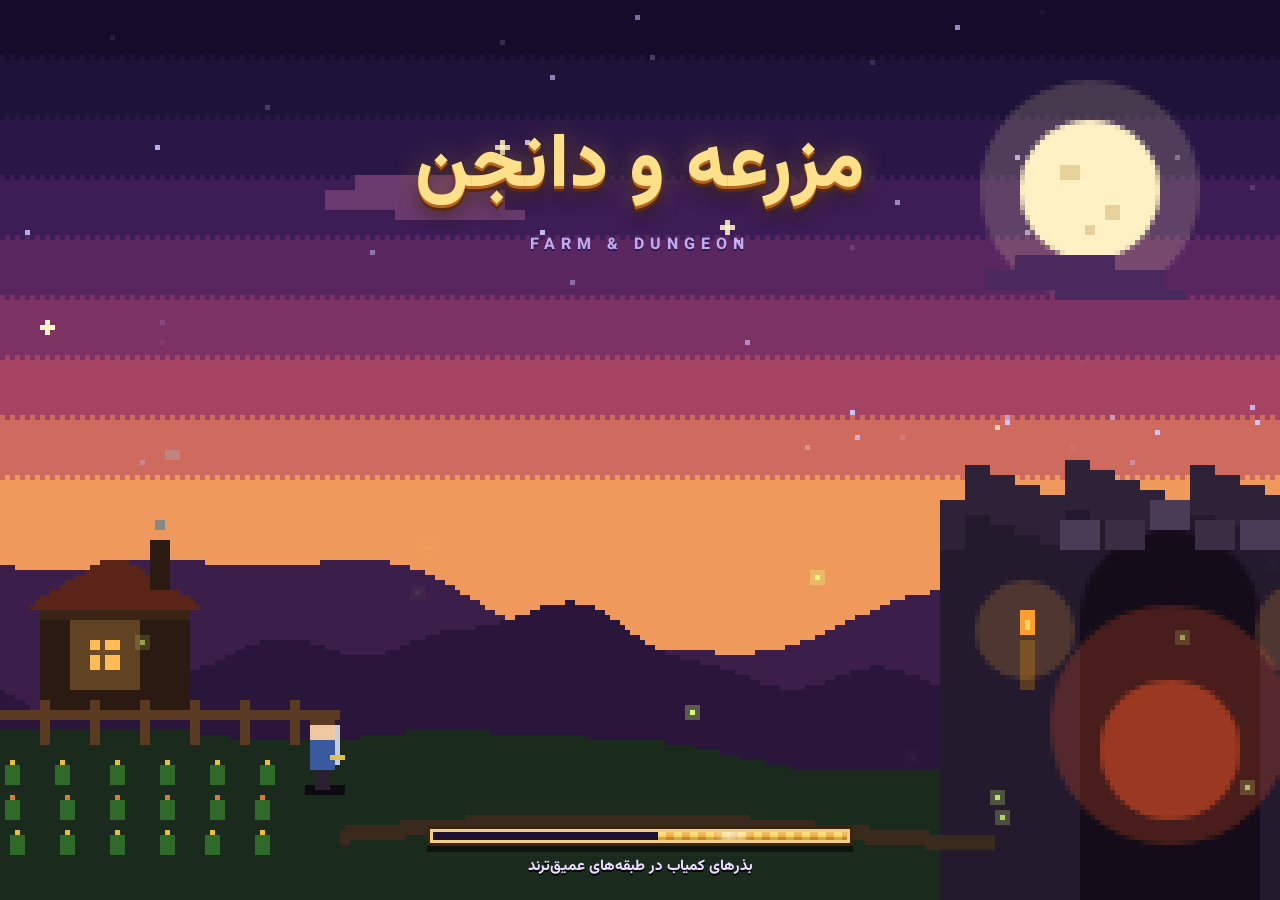
==== commit 803bf9f2: "ن۱۵۱ ذخیره‌ی پیشرفت طبقه با هر نزول + تست مرورگر" ====
--- a/game.html
+++ b/game.html
@@ -12834,6 +12834,7 @@
 if (run.log.length) for (const e of run.log.splice(0)) {
 const snd = { bossIntro: 'boss', bossDown: 'boss', gotItem: 'chest', died: 'gate' }[e.k];
 if (snd) playSfx(snd);
+if (e.k === 'floor' && e.n > (app.s.stats.bestFloor || 1)) { app.s.stats.bestFloor = e.n; writeSave(app.s); } // ن۱۵۱: پیشرفت با هر نزول ذخیره شود
 if (e.k === 'floor') toast(t('floor') + ' ' + faNum(e.n) + (e.boss ? ' — ' + t('bossFloor') + '!' : ''));
 else if (e.k === 'bossIntro') showBanner();
 else if (e.k === 'bossDown') { toast(t('bossDown')); showBanner(t('bossDown'), true); }
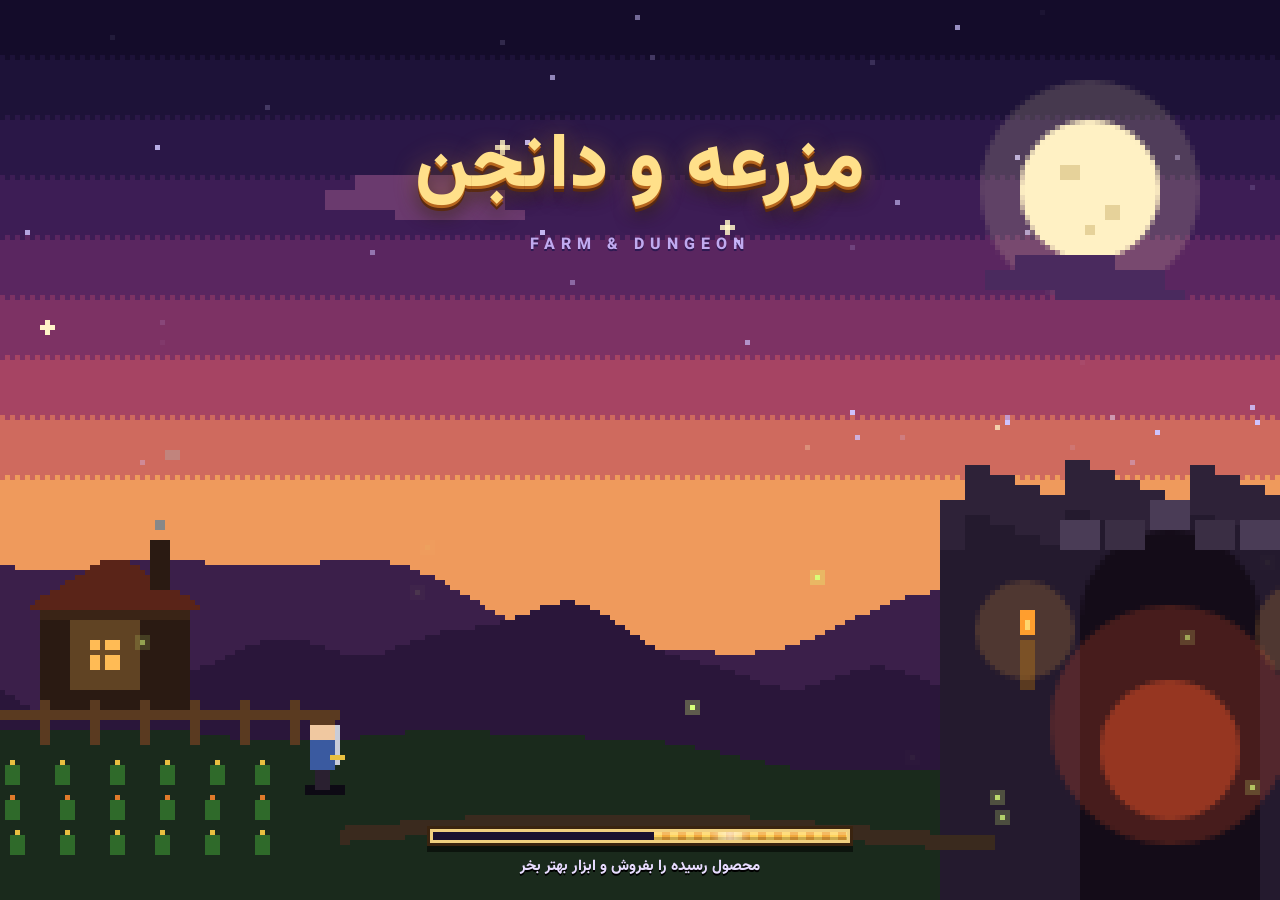
==== commit b03e0b68: "ن۱۵۲ کشف لحظه‌ای راهرو و اتاق" ====
--- a/game.html
+++ b/game.html
@@ -10452,6 +10452,18 @@
 this.visVer++;
 return true;
 }
+revealNear(tx, ty) {
+const W = this.cols, H = this.rows, M = this.roomMap, V = this.vis, k0 = ty * W + tx; let ch = false, rm = -1;
+if (tx < 0 || ty < 0 || tx >= W || ty >= H) return -1;
+const q = [k0, 0], seen = new Set([k0]);
+for (let i = 0; i < q.length; i += 2) { const k = q[i], d = q[i + 1];
+if (M[k] === -2 && !V[k]) { V[k] = 1; ch = true; }
+if (M[k] >= 0 && d <= 1 && !this.seen.has(M[k])) rm = M[k];
+if (d >= 7 || (M[k] !== -2 && k !== k0)) continue;
+for (const n of [k - 1, k + 1, k - W, k + W]) if (n >= 0 && n < W * H && !seen.has(n) && M[n] !== -1 && this.walkable(n % W, (n / W) | 0)) { seen.add(n); q.push(n, d + 1); } }
+if (ch) this.visVer++;
+return rm;
+}
 visible(x, y) {
 if (x < 0 || y < 0 || x >= this.cols || y >= this.rows) return false;
 const W = this.cols; if (this.vis[y * W + x]) return true;
@@ -10824,6 +10836,7 @@
 runSkillSpin(this, dt);
 this._tgt.x = h.x; this._tgt.y = h.y - 10; // بازنویسی همان شیء — صفر تخصیص
 { const rm = D.roomAt(Math.floor(h.x / TILE), Math.floor(h.y / TILE)); if (rm >= 0 && D.reveal(rm)) { this.log.push({ k: 'room' }); onRoomReveal(this, rm); } }
+{ const tx = Math.floor(h.x / TILE), ty = Math.floor(h.y / TILE), kk = ty * D.cols + tx; if (kk !== this._rvK) { this._rvK = kk; const rn = D.revealNear(tx, ty); if (rn >= 0 && D.reveal(rn)) { this.log.push({ k: 'room' }); onRoomReveal(this, rn); } } }
 extrasUpdate(this, dt); // ن۱۳۹: ورود به اتاق ⇒ کشف
 for (let i = D.enemies.length - 1; i >= 0; i--) {
 const e = D.enemies[i];
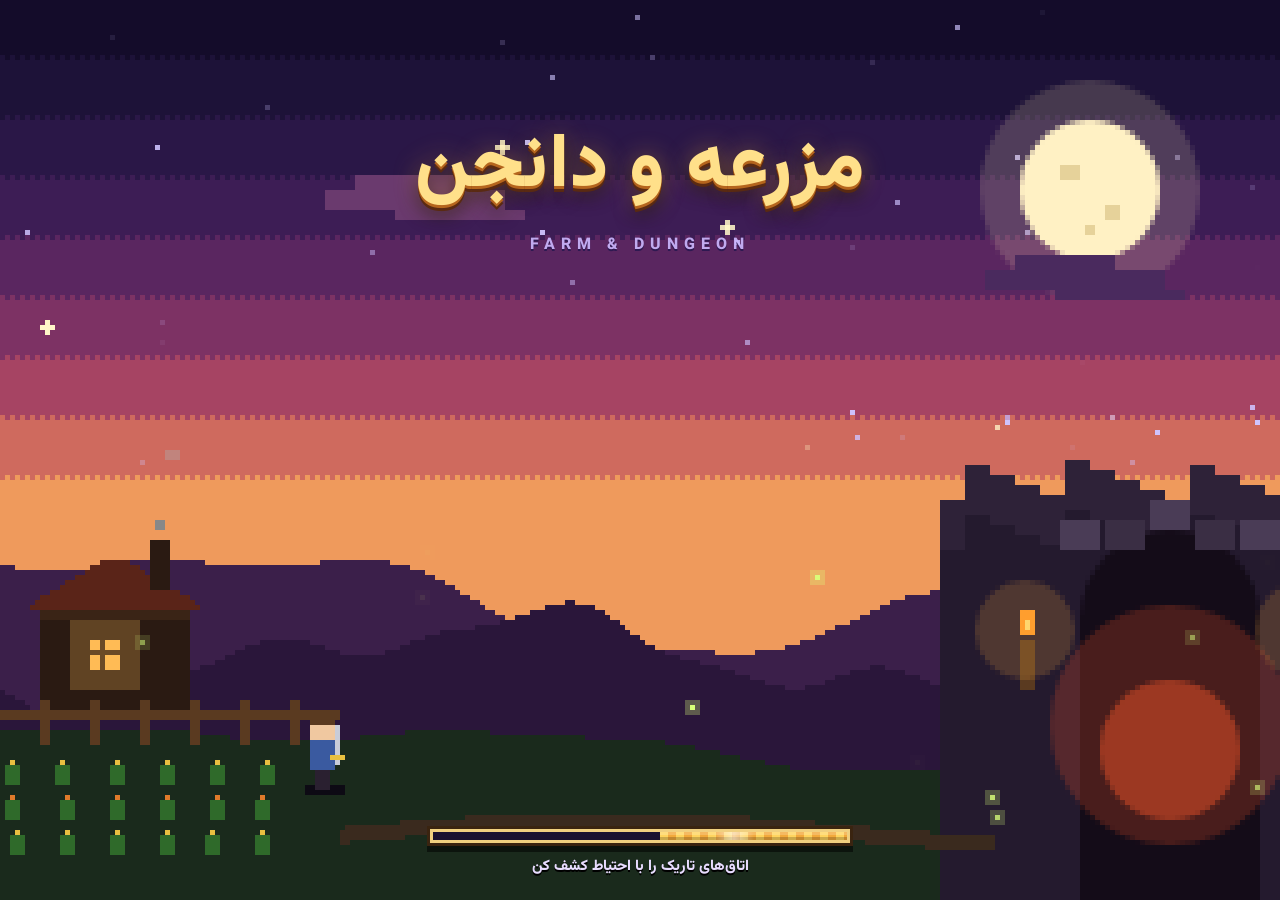
==== commit 3c797d4c: "ن۱۵۴ تله‌ها به هیولا هم آسیب می‌زنند" ====
--- a/game.html
+++ b/game.html
@@ -10345,6 +10345,13 @@
 tp.hitT = 0.9; run._hooks.onHit(TRAP_FROM, (3 + run.floor * 0.45) * (tp.t === 'fire' ? 1.5 : 1));
 }
 }
+if (D.traps && D.traps.length) for (const e of D.enemies) {
+if (e.dead || e.state === 'die' || e.lord || e.alpha < 1) continue;
+const ex = Math.floor(e.x / TILE), ey = Math.floor(e.y / TILE);
+for (let i = 0; i < D.traps.length; i++) { const tp = D.traps[i]; if (tp.x !== ex || tp.y !== ey || tp.t === 'tar' || trapPhase(tp, run.time) !== 2) continue;
+const cid = i * 100000 + Math.floor((run.time + tp.off) / CYC[tp.t][0]); if (e._tc === cid) break; e._tc = cid;
+const d = Math.round((6 + run.floor * 0.9) * (tp.t === 'fire' ? 1.5 : 1)); e.hurt(d); run.fx.float(e.x, e.y - 46, '-' + d, 'hit'); break; }
+}
 const S = D.secret;
 if (S && !S.open) {
 const near = Math.hypot(h.x - (S.x * TILE + 8), h.y - (S.y * TILE + 8)) < 24;
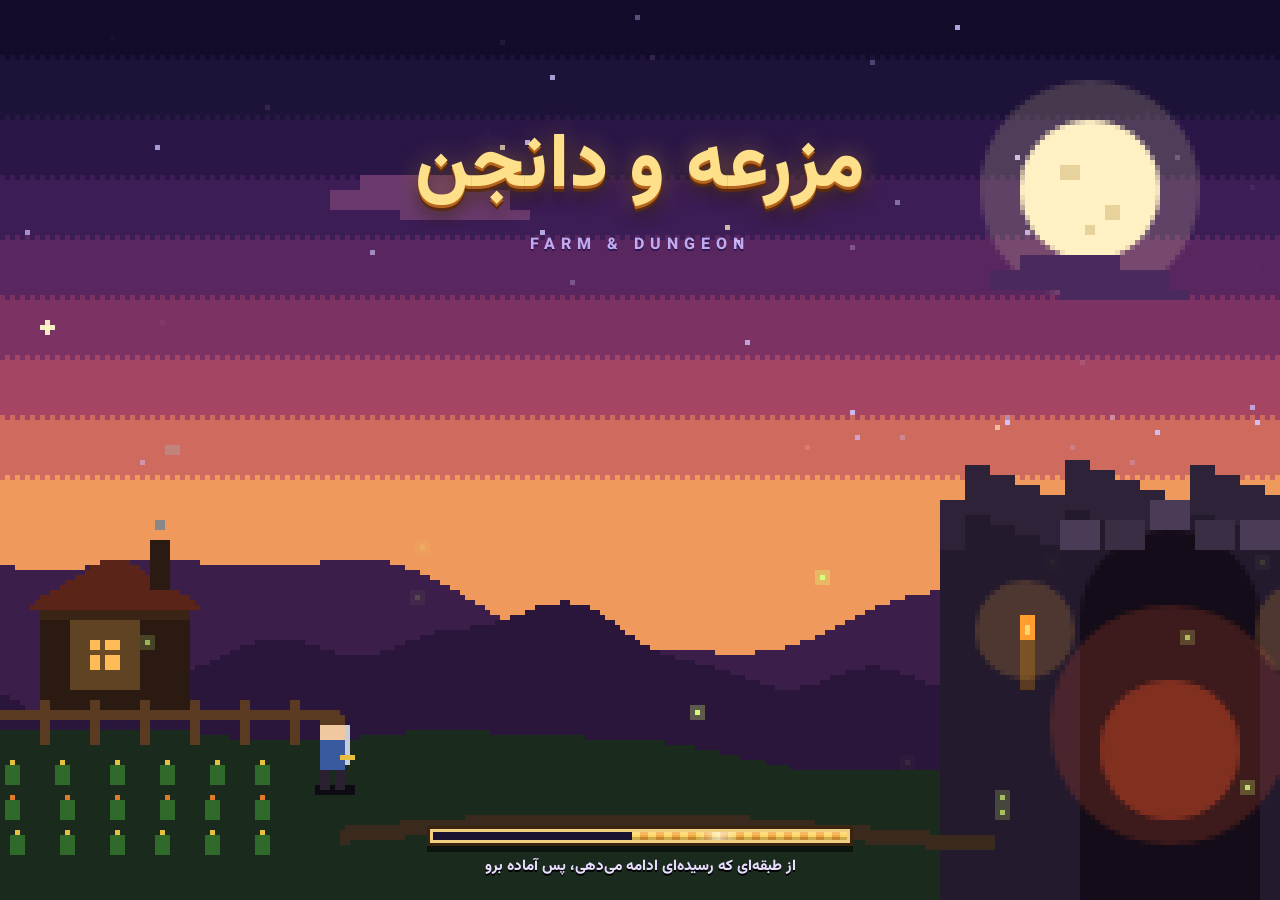
==== commit 4b701a5b: "ن۱۵۵ رفع کامل باگ نور چندلایه در دانجن" ====
--- a/game.html
+++ b/game.html
@@ -3118,8 +3118,7 @@
 for (let y = 0; y < n; y++) for (let x = 0; x < n; x++) {
 const dx = x - rad, dy = y - rad, d2 = (dx * dx + dy * dy) * inv;
 if (d2 >= 1) continue;
-const q = d2 < 0.06 ? 1 : d2 < 0.16 ? 0.875 : d2 < 0.28 ? 0.75 : d2 < 0.42 ? 0.625 :
-d2 < 0.58 ? 0.5 : d2 < 0.72 ? 0.375 : d2 < 0.86 ? 0.25 : 0.125;
+const q = (1 - d2) * (1 - d2); // ن۱۵۵: افتِ پیوسته (حلقه‌های رنگیِ پله‌ای = «نورِ چندلایه» حذف شد)
 if (!q) continue;
 const k = strength * q / 255, i3 = (y * n + x) * 3;
 add[i3] = c[0] * k; add[i3 + 1] = c[1] * k; add[i3 + 2] = c[2] * k;
@@ -3129,11 +3128,11 @@
 }
 return st;
 }
-const DARK_LEVELS = 6;
+const DARK_LEVELS = 16; // ن۱۵۵: ۱۶ پله + دیترِ کامل ⇒ دیگر حلقه‌های لایه‌لایه‌ی نور دیده نمی‌شود
 const QSTEP = DARK_A / (DARK_LEVELS - 1);
 const _QLUT = new Uint8Array(16 * 256);
 for (let b = 0; b < 16; b++) {
-const th = 0.5 + ((BAYER4[b] + 0.5) / 16 - 0.5) * 0.15; // S9.10: باندهای تمیزِ پیکسلی (دیترِ شطرنجیِ تمام‌دامنه در زومِ ۴× نویز بود) — فقط لرزشِ ±۷٪ لبه
+const th = 0.5 + ((BAYER4[b] + 0.5) / 16 - 0.5) * 0.9; // S9.10: باندهای تمیزِ پیکسلی (دیترِ شطرنجیِ تمام‌دامنه در زومِ ۴× نویز بود) — فقط لرزشِ ±۷٪ لبه
 for (let a = 0; a < 256; a++) {
 const sf = a / QSTEP, i = Math.floor(sf);
 _QLUT[(b << 8) | a] = Math.round(Math.min(DARK_LEVELS - 1, i + (sf - i > th ? 1 : 0)) * QSTEP);
@@ -8691,7 +8690,7 @@
 for (let y = y0; y < y1; y++) for (let x = 0; x < W; x++) {
 const ox = x * TILE, oy = y * TILE, c = D.cell(x, y);
 if (fl(x, y)) {
-r.rect(ox, oy, TILE, TILE, FL[Math.floor(hash(x >> 1, y >> 1) * 3)]);
+{ const hq = hash(x >> 1, y >> 1); r.rect(ox, oy, TILE, TILE, hq < 0.7 ? F2 : hq < 0.85 ? F1 : F3); } // ن۱۵۵: لکه‌های کم‌تکرار ⇒ دیگر شبیهِ لایه‌های نور نیست
 if (x % 2 === 0) r.rect(ox, oy, 1, TILE, FMOR); if (y % 2 === 0) r.rect(ox, oy, TILE, 1, FMOR);
 if (hash(x, y, 3) < 0.1) { let cx = ox + 3 + Math.floor(hash(x, y, 4) * 8), cy = oy + 3; for (let k = 0; k < 8; k++) { r.rect(cx, cy, 1, 1, FMOR); cx += hash(x, y, k) < 0.5 ? 1 : 0; cy++; } }
 if (!fl(x, y - 1)) r.rect(ox, oy, TILE, 3, FSH); if (!fl(x - 1, y)) r.rect(ox, oy, 2, TILE, FSH);
@@ -11289,7 +11288,6 @@
 if (D.shrine && !D.shrine.used) pushC(D.shrine.x - cx, D.shrine.y - cy, 16, 66, 3);
 for (const e of D.enemies) if (!e.dead && e.isBoss) pushC(e.x - cx, e.y - 40 - cy, 30, 92, 2); // برقِ گدازه‌ایِ باس
 pushC(D.stairs.x * TILE + 8 - cx, D.stairs.y * TILE + 8 - cy, 14, 52, 5);
-pushC(h.x - cx, h.y - 14 - cy, 22, 44, 4);           // هالهٔ گرمِ ملایمِ قهرمان (آخر ⇒ بودجه‌ی باقی‌مانده)
 }
 glowBegin();
 if (GLOW.on) {
@@ -11305,7 +11303,9 @@
 }
 }
 setThemeGrade(GRADE.off || D.big ? -1 : D.theme); // ن۱۳۹: سبکِ سه‌رخ رنگِ خودش را دارد                     // S4.3: گریدینگِ رنگیِ تم (LUT یک‌بار در هر تغییرِ تم)
-applyDarkness(r, run._dark, L, C, cx, cy); // S4.2: دوربین برای دیترِ جهانی
+const _pmOn = PM_SNAP.on; if (D.big && !globalThis.__SNAPTEST) PM_SNAP.on = false; // ن۱۵۵: قفلِ پالت روی گرادیانِ نور خاکستری را به بنفش/نارنجی می‌پراند (حلقه‌های رنگی)
+applyDarkness(r, run._dark, L, C, cx, cy);
+PM_SNAP.on = _pmOn; // S4.2: دوربین برای دیترِ جهانی
 glowDraw(r);                               // S4.6: هاله‌ها روی تاریکی (افزودنی + clamp)
 for (const en of LIT) drawEnt(en);         // S9.2: موجوداتِ روشن روی تاریکی
 drawMotes(r, 'dungeon', D.theme, cx, cy, run.time, r.w, r.h); // S4.8: ذراتِ آرامِ تم (≤۶، ۱px)
@@ -11352,17 +11352,24 @@
 if (Math.floor(run.time * 4) % 2 === 0) r.rect(mx + (hx >> 1) - 1, my + (hy >> 1) - 1, 2, 2, [255, 255, 255, 255]);
 if (bossRef && D.seen.has(bossRef.room)) r.px(mx + (Math.floor(bossRef.x / TILE) >> 1), my + (Math.floor(bossRef.y / TILE) >> 1), BOSS_DOT);
 }
-function fogMask(r, D, cx, cy) {
+function fogMask(r, D, cx, cy) { // ن۱۵۵: لبه‌ی نرم (۵px دیترِ دومرحله‌ای) به‌جای پله‌ی سخت؛ نیمه‌تاریکِ دهانه حذف (راهرو در لحظه کشف می‌شود)
 if (!D.big) return;
-const v = voidCol(D.theme | 0), W = r.w, H = r.h;
+const v = voidCol(D.theme | 0), W = r.w, H = r.h, d = r.d;
 const tx0 = Math.max(0, Math.floor(cx / TILE)), ty0 = Math.max(0, Math.floor(cy / TILE));
 const tx1 = Math.min(D.cols - 1, Math.floor((cx + W - 1) / TILE)), ty1 = Math.min(D.rows - 1, Math.floor((cy + H - 1) / TILE));
 for (let ty = ty0; ty <= ty1; ty++) for (let tx = tx0; tx <= tx1; tx++) {
-const vis = D.visible(tx, ty), half = vis && D.vis[ty * D.cols + tx] === 2;
-if (vis && !half) continue;
-const x0 = Math.max(0, tx * TILE - cx), y0 = Math.max(0, ty * TILE - cy), x1 = Math.min(W, tx * TILE + TILE - cx), y1 = Math.min(H, ty * TILE + TILE - cy);
-for (let y = y0; y < y1; y++) { let i = (y * W + x0) * 4;
-for (let x = x0; x < x1; x++, i += 4) { if (half) { r.d[i] = (r.d[i] + v[0]) >> 1; r.d[i + 1] = (r.d[i + 1] + v[1]) >> 1; r.d[i + 2] = (r.d[i + 2] + v[2]) >> 1; } else { r.d[i] = v[0]; r.d[i + 1] = v[1]; r.d[i + 2] = v[2]; } } }
+if (D.visible(tx, ty)) continue;
+const vl = D.visible(tx - 1, ty), vr = D.visible(tx + 1, ty), vu = D.visible(tx, ty - 1), vd = D.visible(tx, ty + 1);
+const soft = vl || vr || vu || vd;
+const X0 = tx * TILE - cx, Y0 = ty * TILE - cy;
+const x0 = Math.max(0, X0), y0 = Math.max(0, Y0), x1 = Math.min(W, X0 + TILE), y1 = Math.min(H, Y0 + TILE);
+for (let y = y0; y < y1; y++) { let i = (y * W + x0) * 4; const ly = y - Y0;
+for (let x = x0; x < x1; x++, i += 4) {
+let e = 99; if (soft) { const lx = x - X0; if (vl) e = lx; if (vr && 15 - lx < e) e = 15 - lx; if (vu && ly < e) e = ly; if (vd && 15 - ly < e) e = 15 - ly; }
+const gx = x + cx, gy = y + cy;
+if (e < 2 ? ((gx + gy) & 1) === 0 : e < 5 ? ((gx & 1) | (gy & 1)) !== 0 : true) { d[i] = v[0]; d[i + 1] = v[1]; d[i + 2] = v[2]; }
+else if (e < 5) { d[i] = (d[i] + v[0]) >> 1; d[i + 1] = (d[i + 1] + v[1]) >> 1; d[i + 2] = (d[i + 2] + v[2]) >> 1; }
+} }
 }
 }
 function ring(r, x, y, rad, c, step = 0.12) { for (let a = 0; a < 6.283; a += step) r.px(Math.round(x + Math.cos(a) * rad), Math.round(y + Math.sin(a) * rad * 0.55), c); }
